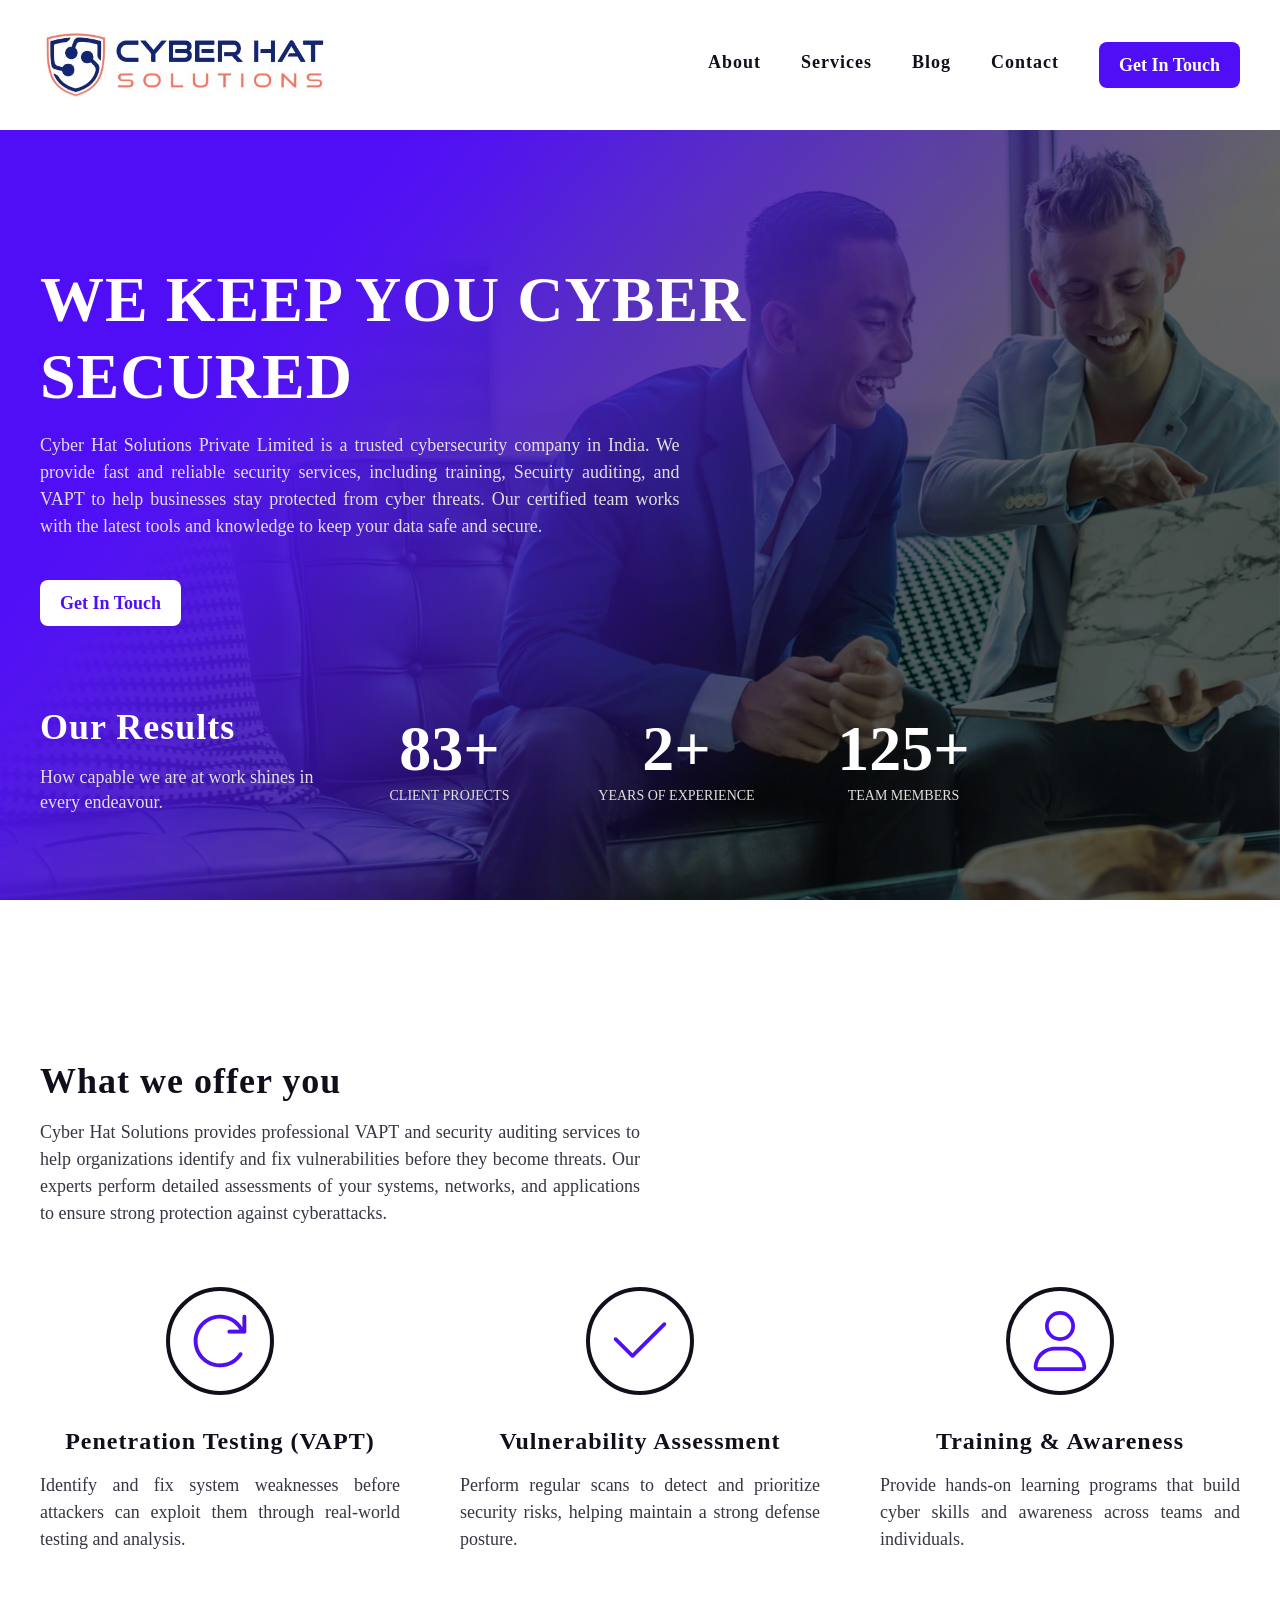
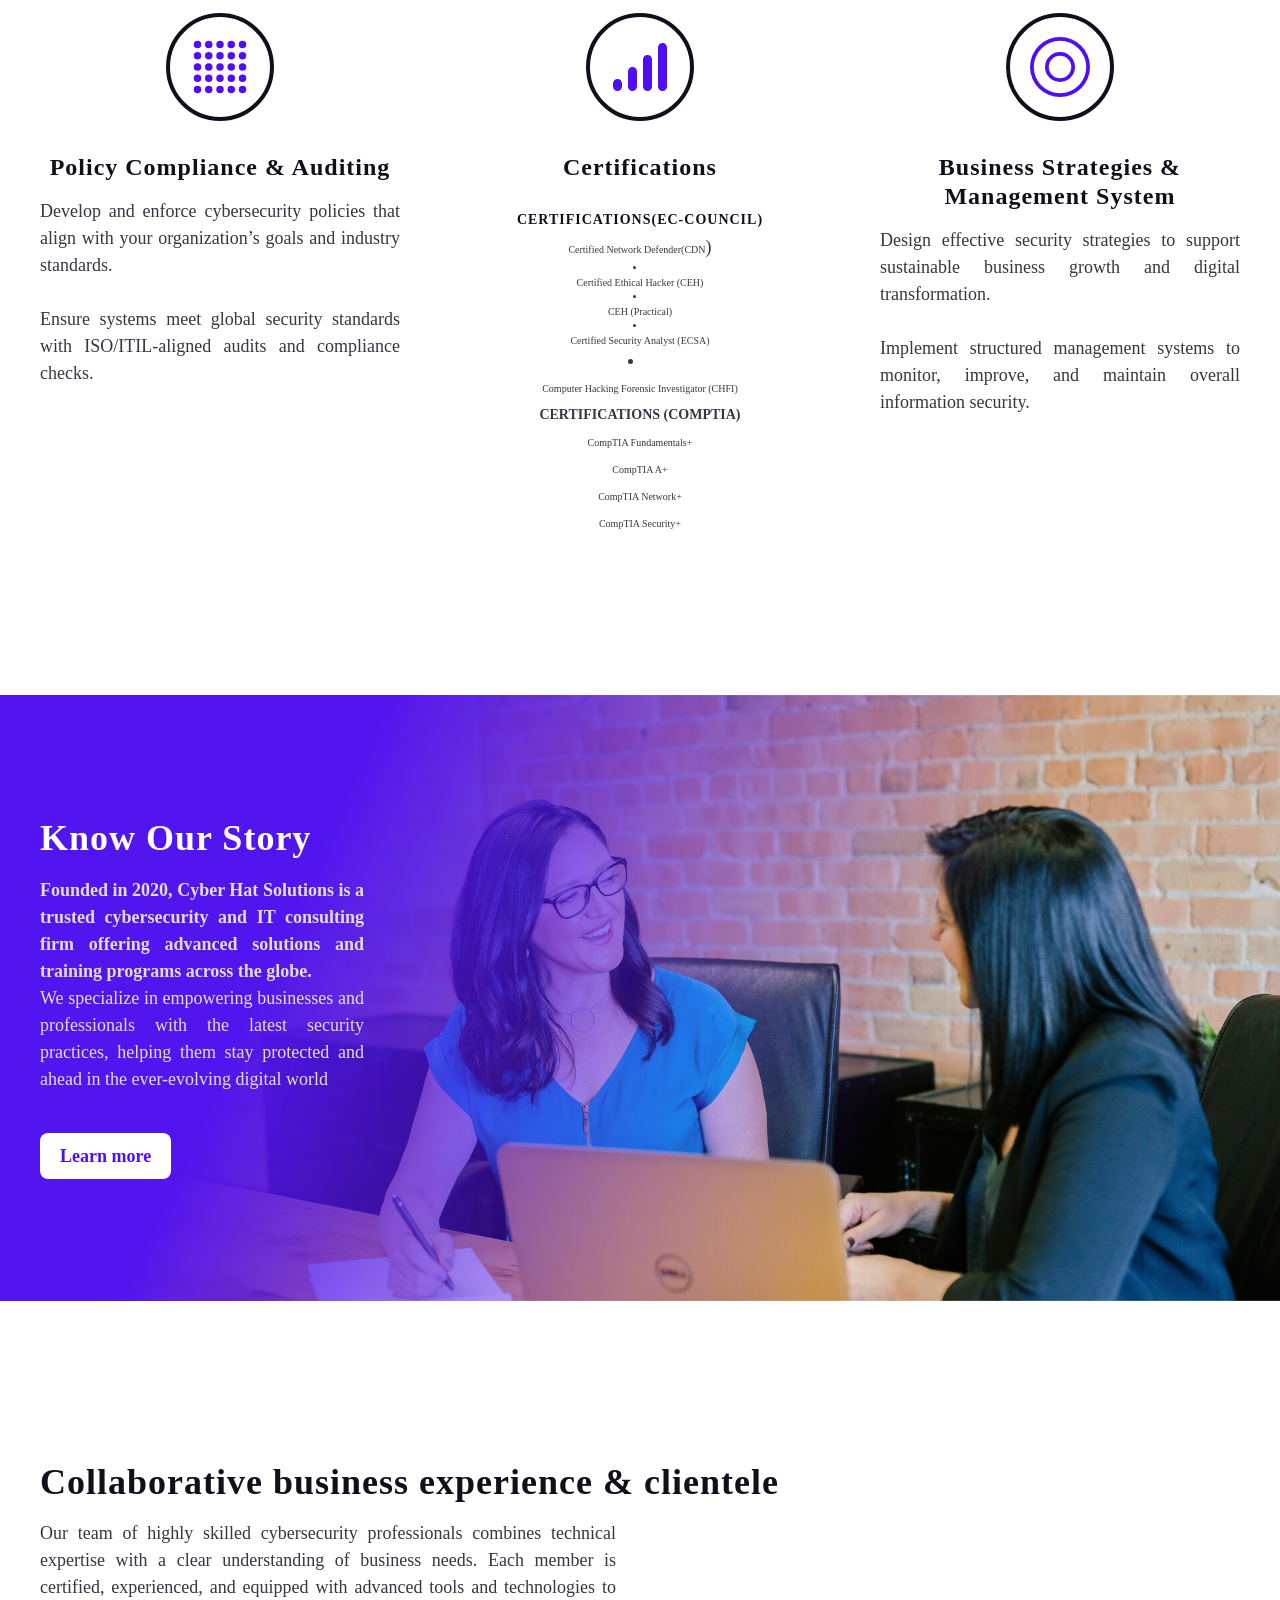
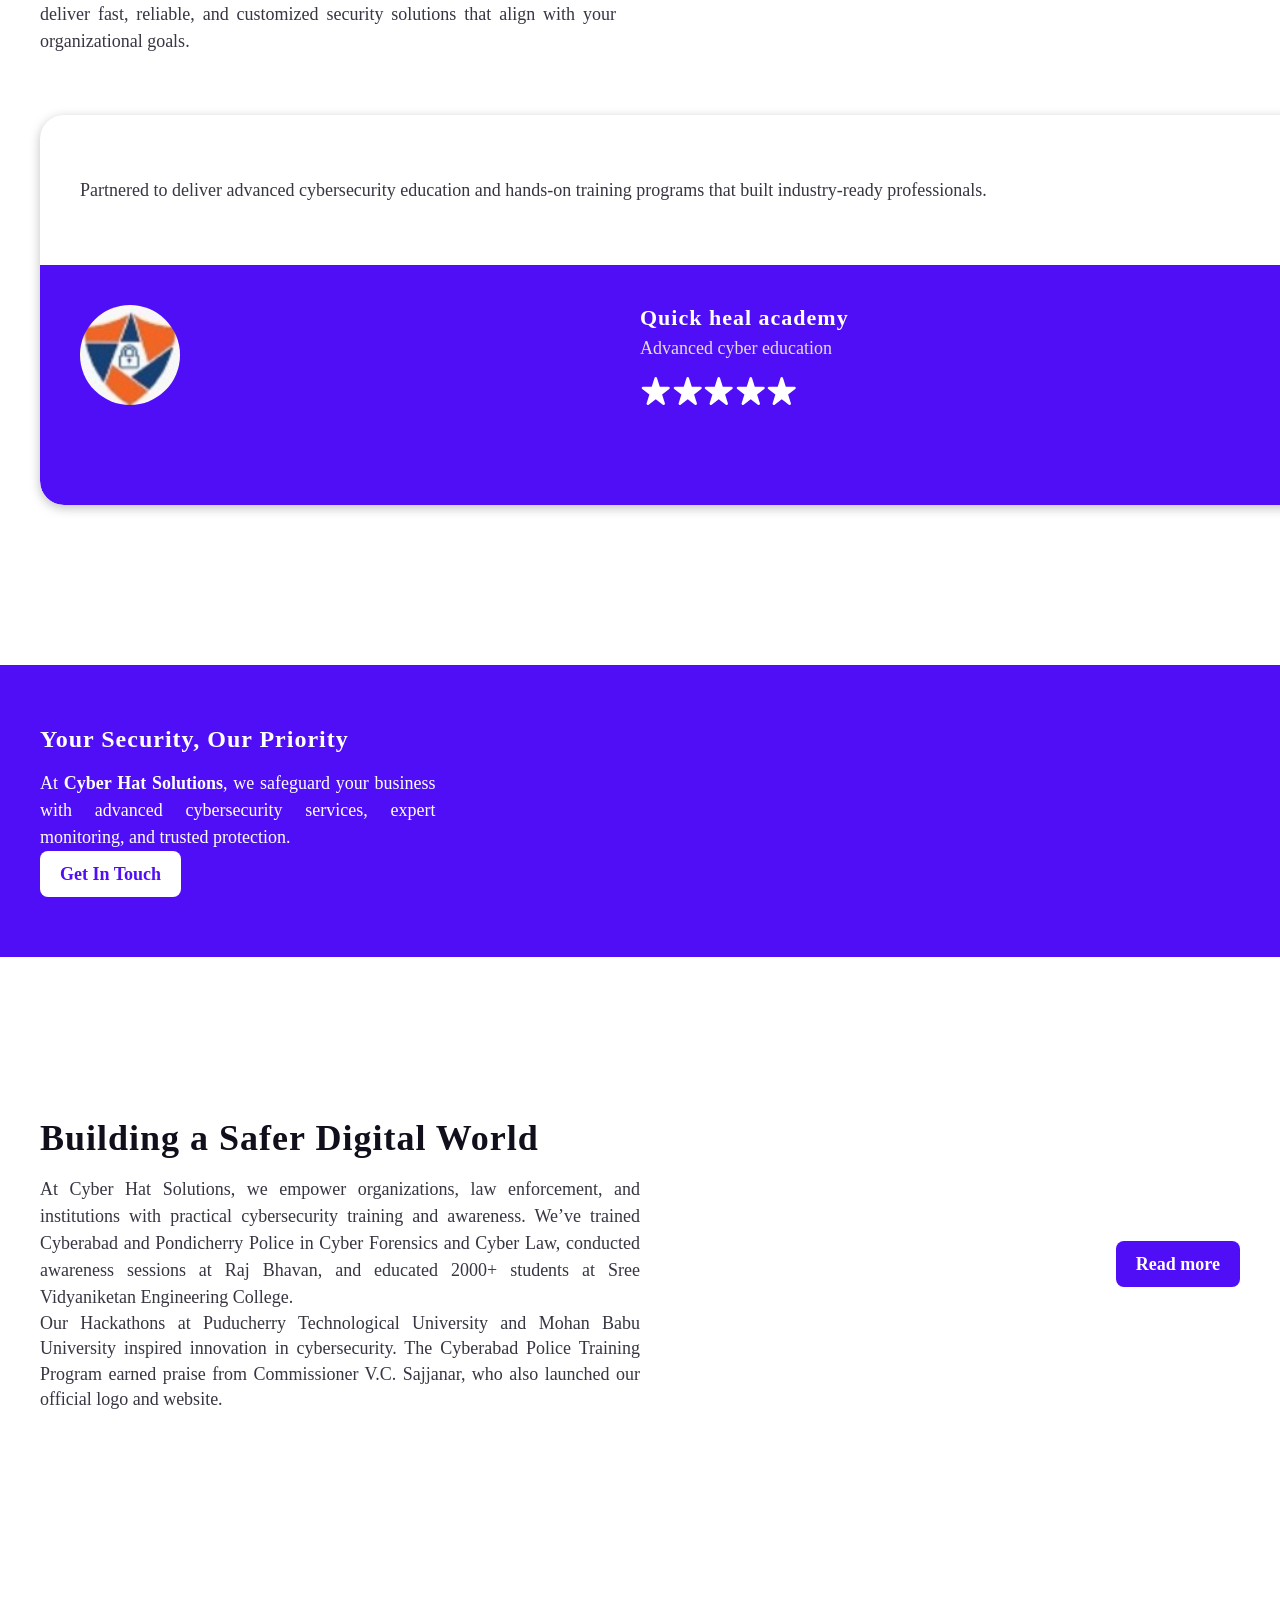
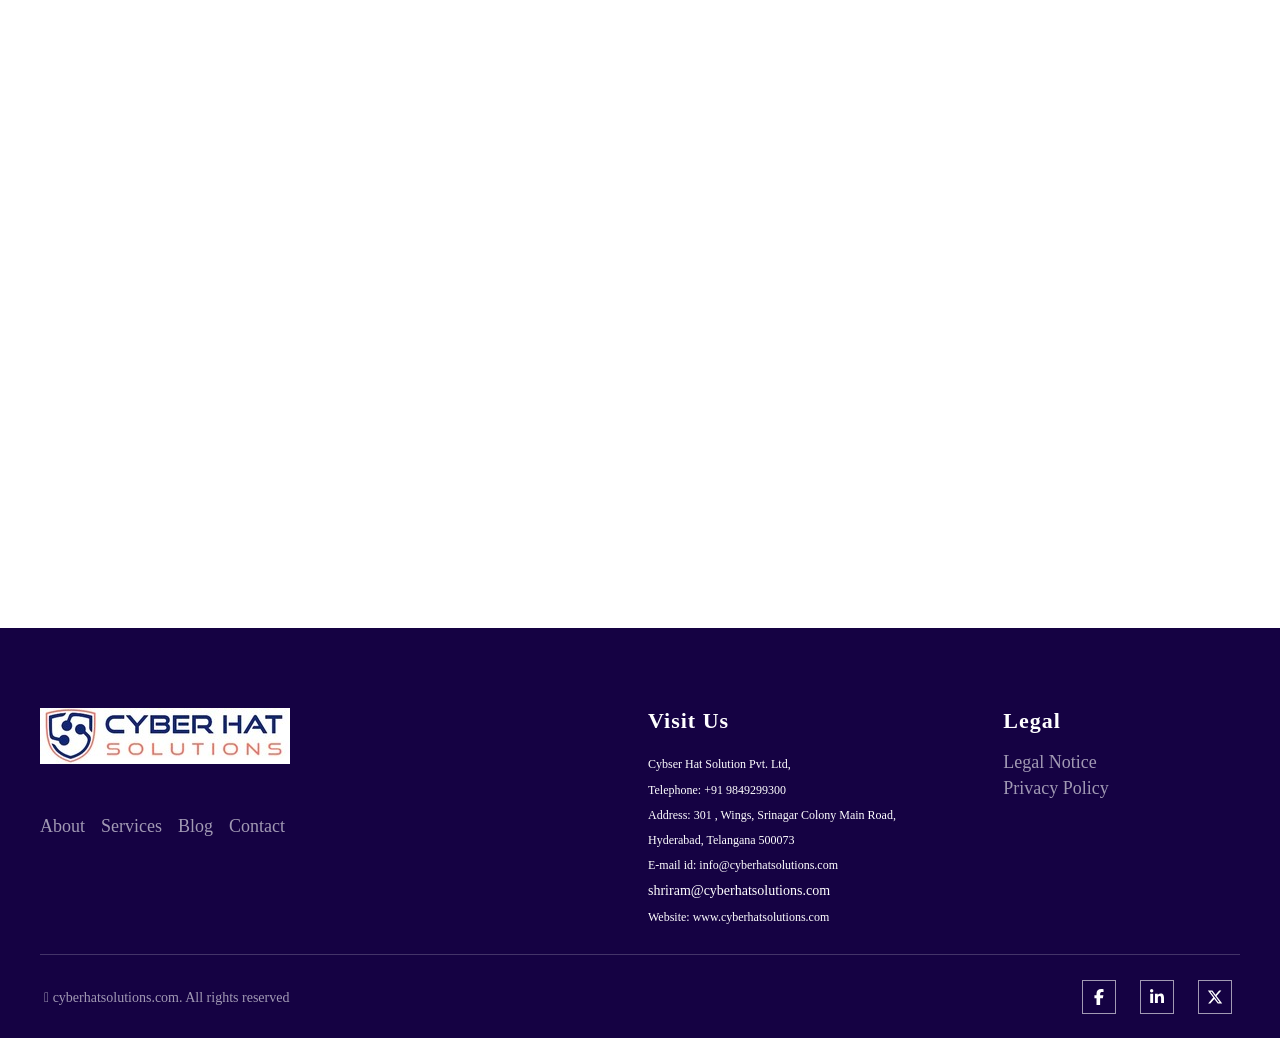
==== index.html @ fa9ef655 "initial commit" ====
<!DOCTYPE html><html lang="en"><head><title>cyberhatsolutions.com</title><meta http-equiv="Content-Type" content="text/html; charset=utf-8" /><meta name="keywords" content="Consulting, IT Consulting, Business Consulting, cyberhatsolutions.com, New York" /><meta name="description" content="cyberhatsolutions.com" /><meta property="og:description" content="cyberhatsolutions.com" /><meta name="icbm" content="40.7038704,-74.0138541" /><meta name="geo.position" content="40.7038704;-74.0138541" /><meta name="geo.placename" content="New York" /><meta property="og:title" content="cyberhatsolutions.com" /><meta property="og:type" content="website" /><meta property="og:locale" content="en" /><meta property="og:url" content="https://cyberhatsolutions.com" /><meta name="viewport" content="width=device-width, initial-scale=1" /><link rel="icon" href="data:," /><link rel="preconnect" href="" /><link rel="stylesheet" type="text/css" media="screen" href="/webcard/static/app.min.1765894245.css"/><link rel="stylesheet" type="text/css" media="screen" href="/css/custom.251215025327.css" id="customcss"/><link rel="canonical" href="https://cyberhatsolutions.com"/><script>if (!webcard) var webcard={};webcard.id=2287201;webcard.moduleId=19885705;webcard.culture="en";webcard.type=2;webcard.isEdit=false;webcard.isPreview=true;webcard.isMobile=/Android|webOS|iPhone|iPad|iPod|BlackBerry/i.test(navigator.userAgent);webcard.isTouch='ontouchstart' in window || navigator.msMaxTouchPoints > 0;webcard.googleMapsEmbedApiKey='AIzaSyDoOLq_ts27g3vEog9sGYB0GJSyWBDK9gs';webcard.googleMapsApiKey='';webcard.apiHost=location.host + '/api.php';var extraPath='';</script><link rel="preload" as="style" href="/g/fonts.css?family=Montserrat:regular,700,500&amp;subset=latin&amp;display=swap" /><link rel="stylesheet" media="print" onload="this.media='all'" href="/g/fonts.css?family=Montserrat:regular,700,500&amp;subset=latin&amp;display=swap" /><style>figure{margin:0}#ed-1175720380 .background-image-holder { background-position: center center; } @media screen and (max-width: 975px) {  #ed-1175720380 > .background-image-holder:not(.ed-lazyload) { background-image: url("/images/976/11487952/image.jpg") !important; }} @media screen and (max-width: 975px) {  #ed-1175720380 .background-image-holder { background-position: 80% 50%; }} @media screen and (max-width: 975px) {  #null > .background-image-holder:not(.ed-lazyload) { background-image: url("/images/976/11487952/image.jpg") !important; }} @media screen and (max-width: 575px) {  #null > .background-image-holder:not(.ed-lazyload) { background-image: url("/images/576/11487952/image.jpg") !important; }} @media screen and (max-width: 575px) {  #ed-1175720380 .background-image-holder { background-position: 80% 50%; }} @media screen and (max-width: 575px) {  #ed-1175720380 > .background-image-holder:not(.ed-lazyload) { background-image: url("/images/576/11487952/image.jpg") !important; }} #ed-1175720365 { flex-grow: 1; flex-basis: auto; } #ed-1175720365 > .inner { place-content: center flex-end; align-items: center; } @media screen and (max-width: 975px) {  #ed-1175720365 > .inner { justify-content: flex-end; }} #ed-1197444348 { flex-basis: auto; } #ed-1197444348 img { width: 292px; } @media screen and (max-width: 975px) {  #ed-1197444348 img { width: 240px; }} @media screen and (max-width: 575px) {  #ed-1197444348 img { width: 190px; }} #ed-1175720371 { flex-basis: auto; flex-grow: 1; } @media screen and (max-width: 975px) {  #ed-1175720371 { flex-grow: 0; }} #ed-1175720374 { flex-basis: 40px; } #ed-1175720374 .space { height: 50px; } @media screen and (max-width: 975px) {  #ed-1175720374 { order: 4; }} #ed-1175720377 { flex-basis: auto; } @media screen and (max-width: 975px) {  #ed-1175720377 a.button { padding: 0.5rem; }} @media screen and (max-width: 575px) {  #ed-1175720377 { flex-basis: 100%; }} #ed-1175720359 > .inner { align-items: center; justify-content: space-between; } #ed-1175720392 .space { height: 16px; } #ed-1175720395 { flex-basis: 82%; } @media screen and (max-width: 575px) {  #ed-1175720395 { flex-basis: 100%; }} #ed-1175720398 .space { height: 40px; } #ed-1175720386 { flex-basis: 65%; } @media screen and (max-width: 975px) {  #ed-1175720386 { flex-basis: 90%; }} @media screen and (max-width: 575px) {  #ed-1175720386 { flex-basis: 100%; }} #ed-1175720404 .space { height: 80px; } @media screen and (max-width: 975px) {  #ed-1175720404 .space { height: 150px; }} #ed-1175720413 .space { height: 16px; } #ed-1175720407 { flex-basis: 25%; } @media screen and (max-width: 975px) {  #ed-1175720407 { flex-basis: 40%; }} @media screen and (max-width: 575px) {  #ed-1175720407 { flex-basis: 80%; }} #ed-1175720419 { flex-basis: 75%; } @media screen and (max-width: 975px) {  #ed-1175720419 { flex-basis: 100%; }} #ed-1175720383 > .inner { padding: 8.25rem 1.5rem 0rem; align-items: center; flex-direction: row; } @media screen and (max-width: 975px) {  #ed-1175720383 > .inner { padding: 2rem 1.5rem 0rem; }} @media screen and (max-width: 575px) {  #ed-1175720383 > .inner { padding: 0rem 1.5rem; }} #ed-1175720356 { min-height: 100vh; } #ed-1175720356 > .inner { padding: 0rem 0rem 4rem; } @media screen and (max-width: 975px) {  #ed-1175720356 { min-height: 85vh; }} @media screen and (max-width: 975px) {  #ed-1175720356 > .inner { padding: 0rem 0rem 3.75rem; }} @media screen and (max-width: 575px) {  #ed-1175720356 > .inner { padding: 0rem 0rem 2.5rem; }} @media screen and (max-width: 575px) {  #ed-1175720461 h2 { text-align: center; }} #ed-1175720464 .space { height: 16px; } #ed-1175720467 { flex-basis: 50%; } @media screen and (max-width: 975px) {  #ed-1175720467 { flex-basis: 70%; }} @media screen and (max-width: 575px) {  #ed-1175720467 { flex-basis: 95%; }} #ed-1175720470 { flex-basis: 50%; } @media screen and (max-width: 975px) {  #ed-1175720470 { flex-basis: 70%; }} @media screen and (max-width: 575px) {  #ed-1175720470 { flex-basis: 90%; }} #ed-1175720473 .space { height: 60px; } @media screen and (max-width: 975px) {  #ed-1175720473 .space { height: 40px; }} #ed-1175720482 { text-align: center; opacity: 1; } #ed-1175720488 .space { height: 32px; } #ed-1175720494 .space { height: 16px; } #ed-1175720479 > .inner { place-content: flex-start center; align-items: stretch; } #ed-1175720503 { text-align: center; } #ed-1175720509 .space { height: 32px; } #ed-1175720515 .space { height: 16px; } #ed-1175720500 > .inner { place-content: flex-start center; align-items: stretch; } #ed-1175720524 { text-align: center; } #ed-1175720530 .space { height: 32px; } #ed-1175720536 .space { height: 16px; } #ed-1175720521 > .inner { place-content: flex-start center; align-items: stretch; } #ed-1175720545 { text-align: center; } #ed-1175720551 .space { height: 32px; } #ed-1175720557 .space { height: 16px; } #ed-1175720542 > .inner { place-content: flex-start center; align-items: stretch; } #ed-1175720566 { text-align: center; } #ed-1175720572 .space { height: 32px; } #ed-1175720578 .space { height: 16px; } #ed-1175720563 > .inner { place-content: flex-start center; align-items: stretch; } #ed-1175720587 { text-align: center; } #ed-1175720593 .space { height: 32px; } #ed-1175720599 .space { height: 16px; } #ed-1175720584 > .inner { place-content: flex-start center; align-items: stretch; } #ed-1175720458 > .inner { padding: 10rem 1.5rem; } @media screen and (max-width: 975px) {  #ed-1175720458 > .inner { padding: 7.5rem 1.5rem; }} @media screen and (max-width: 575px) {  #ed-1175720458 > .inner { justify-content: center; padding: 5rem 1.5rem; }} #ed-1175720608 .background-image-holder { background-position: center center; } @media screen and (max-width: 975px) {  #ed-1175720608 > .background-image-holder:not(.ed-lazyload) { background-image: url("/images/976/11491871/amy-hirschi-JaoVGh5aJ3E-unsplash.jpg") !important; }} @media screen and (max-width: 975px) {  #ed-1175720608 .background-image-holder { background-position: center center; }} @media screen and (max-width: 575px) {  #ed-1175720608 .background-image-holder { background-position: left center; }} @media screen and (max-width: 575px) {  #ed-1175720608 > .background-image-holder:not(.ed-lazyload) { background-image: url("/images/576/11491871/amy-hirschi-JaoVGh5aJ3E-unsplash.jpg") !important; }} #ed-1175720617 .space { height: 16px; }  #ed-1175720623 .space { height: 40px; } #ed-1175720611 { opacity: 1; } #ed-1175720605 > .inner { align-content: center; } #ed-1175720605 { min-height: 606px; } @media screen and (max-width: 975px) {  #ed-1175720605 { min-height: 540px; }} @media screen and (max-width: 575px) {  #ed-1175720605 { min-height: 440px; }} @media screen and (max-width: 575px) {  #ed-1175720632 h2 { text-align: center; }} @media screen and (max-width: 575px) {  #ed-1175720632 { flex-basis: 80%; }} #ed-1175720635 .space { height: 16px; } #ed-1175720638 { flex-basis: 48%; } @media screen and (max-width: 975px) {  #ed-1175720638 { flex-basis: 50%; }} @media screen and (max-width: 575px) {  #ed-1175720638 { flex-basis: 100%; }} #ed-1175720641 { flex-basis: 48%; } @media screen and (max-width: 975px) {  #ed-1175720641 { flex-basis: 50%; }} @media screen and (max-width: 575px) {  #ed-1175720641 { flex-basis: 100%; }} #ed-1175720743 { min-height: 150px; } #ed-1175720743 > .inner { padding: 2.5rem; align-content: center; } @media screen and (max-width: 575px) {  #ed-1175720743 { min-height: 142px; }} @media screen and (max-width: 575px) {  #ed-1175720743 > .inner { padding: 1rem; }} #ed-1175720752 { flex-basis: auto; text-align: left; } #ed-1175720752 img { border-radius: 100%; width: 100px; height: 100px; object-position: left center; } @media screen and (max-width: 575px) {  #ed-1175720752 img { width: 72px; height: 72px; }} #ed-1175720761 .space { height: 4px; } #ed-1175720767 .space { height: 16px; } #ed-1175720770 { flex-basis: auto; } #ed-1175720770 svg { width: auto; height: 28px; } #ed-1175720773 { flex-basis: auto; } #ed-1175720773 svg { width: auto; height: 28px; } #ed-1175720776 { flex-basis: auto; } #ed-1175720776 svg { width: auto; height: 28px; } #ed-1175720779 { flex-basis: auto; } #ed-1175720779 svg { width: auto; height: 28px; } #ed-1175720782 { flex-basis: auto; } #ed-1175720782 svg { width: auto; height: 28px; } #ed-1175720755 { flex-basis: 65%; } @media screen and (max-width: 975px) {  #ed-1175720755 { flex-basis: 70%; }} #ed-1175720749 > .inner { padding: 2.5rem; justify-content: space-between; flex-direction: row; align-items: flex-start; } #ed-1175720749 { border-radius: 0px 0px 24px 24px; min-height: 240px; } @media screen and (max-width: 975px) {  #ed-1175720749 { min-height: 240px; }} @media screen and (max-width: 575px) {  #ed-1175720749 { min-height: 142px; }} @media screen and (max-width: 575px) {  #ed-1175720749 > .inner { padding: 1rem; }} #ed-1175720740 { border-radius: 24px; box-shadow: rgba(0, 0, 0, 0.25) 0px 3px 11px 0px; } #ed-1197074461 { min-height: 150px; } #ed-1197074461 > .inner { padding: 2.5rem; align-content: center; } @media screen and (max-width: 575px) {  #ed-1197074461 { min-height: 142px; }} @media screen and (max-width: 575px) {  #ed-1197074461 > .inner { padding: 1rem; }} #ed-1197074470 { flex-basis: auto; text-align: left; } #ed-1197074470 img { border-radius: 100%; width: 160px; object-position: left center; } @media screen and (max-width: 575px) {  #ed-1197074470 img { width: 72px; }} #ed-1197074479 .space { height: 4px; } #ed-1197074485 .space { height: 16px; } #ed-1197074488 { flex-basis: auto; } #ed-1197074488 svg { width: auto; height: 28px; } #ed-1197074491 { flex-basis: auto; } #ed-1197074491 svg { width: auto; height: 28px; } #ed-1197074494 { flex-basis: auto; } #ed-1197074494 svg { width: auto; height: 28px; } #ed-1197074497 { flex-basis: auto; } #ed-1197074497 svg { width: auto; height: 28px; } #ed-1197074500 { flex-basis: auto; } #ed-1197074500 svg { width: auto; height: 28px; } #ed-1197074473 { flex-basis: 65%; } @media screen and (max-width: 975px) {  #ed-1197074473 { flex-basis: 70%; }} #ed-1197074467 > .inner { padding: 2.5rem; justify-content: flex-start; flex-direction: column; } #ed-1197074467 { border-radius: 0px 0px 24px 24px; min-height: 240px; } @media screen and (max-width: 975px) {  #ed-1197074467 { min-height: 240px; }} @media screen and (max-width: 575px) {  #ed-1197074467 { min-height: 142px; }} @media screen and (max-width: 575px) {  #ed-1197074467 > .inner { padding: 1rem; }} #ed-1197074458 { border-radius: 24px; box-shadow: rgba(0, 0, 0, 0.25) 0px 3px 11px 0px; } #ed-1197074506 { min-height: 150px; } #ed-1197074506 > .inner { padding: 2.5rem; align-content: center; } @media screen and (max-width: 575px) {  #ed-1197074506 { min-height: 142px; }} @media screen and (max-width: 575px) {  #ed-1197074506 > .inner { padding: 1rem; }} #ed-1197074515 { flex-basis: auto; text-align: left; } #ed-1197074515 img { border-radius: 100%; width: 110px; height: 90px; object-position: left center; } @media screen and (max-width: 575px) {  #ed-1197074515 img { width: 72px; height: 72px; }} #ed-1197074524 .space { height: 4px; } #ed-1197074530 .space { height: 16px; } #ed-1197074533 { flex-basis: auto; } #ed-1197074533 svg { width: auto; height: 28px; } #ed-1197074536 { flex-basis: auto; } #ed-1197074536 svg { width: auto; height: 28px; } #ed-1197074539 { flex-basis: auto; } #ed-1197074539 svg { width: auto; height: 28px; } #ed-1197074542 { flex-basis: auto; } #ed-1197074542 svg { width: auto; height: 28px; } #ed-1197074545 { flex-basis: auto; } #ed-1197074545 svg { width: auto; height: 28px; } #ed-1197074518 { flex-basis: 65%; } @media screen and (max-width: 975px) {  #ed-1197074518 { flex-basis: 70%; }} #ed-1197074512 > .inner { padding: 2.5rem; justify-content: space-between; flex-direction: row; align-items: flex-start; } #ed-1197074512 { border-radius: 0px 0px 24px 24px; min-height: 240px; } @media screen and (max-width: 975px) {  #ed-1197074512 { min-height: 240px; }} @media screen and (max-width: 575px) {  #ed-1197074512 { min-height: 142px; }} @media screen and (max-width: 575px) {  #ed-1197074512 > .inner { padding: 1rem; }} #ed-1197074503 { border-radius: 24px; box-shadow: rgba(0, 0, 0, 0.25) 0px 3px 11px 0px; } #ed-1197057197 { min-height: 150px; } #ed-1197057197 > .inner { padding: 2.5rem; align-content: center; } @media screen and (max-width: 575px) {  #ed-1197057197 { min-height: 142px; }} @media screen and (max-width: 575px) {  #ed-1197057197 > .inner { padding: 1rem; }} #ed-1197057206 { flex-basis: auto; text-align: left; } #ed-1197057206 img { border-radius: 100%; width: 100px; height: 100px; object-position: left center; } @media screen and (max-width: 575px) {  #ed-1197057206 img { width: 72px; height: 72px; }} #ed-1197057215 .space { height: 4px; } #ed-1197057221 .space { height: 16px; } #ed-1197057224 { flex-basis: auto; } #ed-1197057224 svg { width: auto; height: 28px; } #ed-1197057227 { flex-basis: auto; } #ed-1197057227 svg { width: auto; height: 28px; } #ed-1197057230 { flex-basis: auto; } #ed-1197057230 svg { width: auto; height: 28px; } #ed-1197057233 { flex-basis: auto; } #ed-1197057233 svg { width: auto; height: 28px; } #ed-1197057236 { flex-basis: auto; } #ed-1197057236 svg { width: auto; height: 28px; } #ed-1197057209 { flex-basis: 65%; } @media screen and (max-width: 975px) {  #ed-1197057209 { flex-basis: 70%; }} #ed-1197057203 > .inner { padding: 2.5rem; justify-content: space-between; flex-direction: row; align-items: flex-start; } #ed-1197057203 { border-radius: 0px 0px 24px 24px; min-height: 240px; } @media screen and (max-width: 975px) {  #ed-1197057203 { min-height: 240px; }} @media screen and (max-width: 575px) {  #ed-1197057203 { min-height: 142px; }} @media screen and (max-width: 575px) {  #ed-1197057203 > .inner { padding: 1rem; }} #ed-1197057194 { border-radius: 24px; box-shadow: rgba(0, 0, 0, 0.25) 0px 3px 11px 0px; } #ed-1187075446 { min-height: 240px; } #ed-1187075446 > .inner { padding: 2.5rem; align-content: center; } @media screen and (max-width: 575px) {  #ed-1187075446 { min-height: 142px; }} @media screen and (max-width: 575px) {  #ed-1187075446 > .inner { padding: 1rem; }} #ed-1187075455 { flex-basis: auto; text-align: left; } #ed-1187075455 img { border-radius: 100%; width: 100px; height: 100px; object-position: left center; } @media screen and (max-width: 575px) {  #ed-1187075455 img { width: 72px; height: 72px; }} #ed-1187075464 .space { height: 4px; } #ed-1187075470 .space { height: 16px; } #ed-1187075473 { flex-basis: auto; } #ed-1187075473 svg { width: auto; height: 28px; } #ed-1187075476 { flex-basis: auto; } #ed-1187075476 svg { width: auto; height: 28px; } #ed-1187075479 { flex-basis: auto; } #ed-1187075479 svg { width: auto; height: 28px; } #ed-1187075482 { flex-basis: auto; } #ed-1187075482 svg { width: auto; height: 28px; } #ed-1187075485 { flex-basis: auto; } #ed-1187075485 svg { width: auto; height: 28px; } #ed-1187075458 { flex-basis: 65%; } @media screen and (max-width: 975px) {  #ed-1187075458 { flex-basis: 70%; }} #ed-1187075452 > .inner { padding: 2.5rem; place-content: center space-between; align-items: flex-start; flex-direction: row; } #ed-1187075452 { border-radius: 0px 0px 24px 24px; min-height: 200px; } @media screen and (max-width: 975px) {  #ed-1187075452 { min-height: 240px; }} @media screen and (max-width: 575px) {  #ed-1187075452 { min-height: 142px; }} @media screen and (max-width: 575px) {  #ed-1187075452 > .inner { padding: 1rem; }} #ed-1187075443 { border-radius: 24px; box-shadow: rgba(0, 0, 0, 0.25) 0px 3px 11px 0px; } #ed-1175720698 { min-height: 240px; } #ed-1175720698 > .inner { padding: 2.5rem; align-content: center; } @media screen and (max-width: 575px) {  #ed-1175720698 { min-height: 142px; }} @media screen and (max-width: 575px) {  #ed-1175720698 > .inner { padding: 1rem; }} #ed-1175720707 { flex-basis: auto; text-align: center; } #ed-1175720707 img { border-radius: 100%; width: 100px; height: 100px; } @media screen and (max-width: 575px) {  #ed-1175720707 img { width: 72px; height: 72px; }} #ed-1175720716 .space { height: 4px; } #ed-1175720722 .space { height: 16px; } #ed-1175720725 { flex-basis: auto; } #ed-1175720725 svg { width: auto; height: 28px; } #ed-1175720728 { flex-basis: auto; } #ed-1175720728 svg { width: auto; height: 28px; } #ed-1175720731 { flex-basis: auto; } #ed-1175720731 svg { width: auto; height: 28px; } #ed-1175720734 { flex-basis: auto; } #ed-1175720734 svg { width: auto; height: 28px; } #ed-1175720737 { flex-basis: auto; } #ed-1175720737 svg { width: auto; height: 28px; } #ed-1175720710 { flex-basis: 65%; } @media screen and (max-width: 975px) {  #ed-1175720710 { flex-basis: 70%; }} #ed-1175720704 > .inner { padding: 2.5rem; place-content: center space-between; } #ed-1175720704 { border-radius: 0px 0px 24px 24px; min-height: 240px; } @media screen and (max-width: 975px) {  #ed-1175720704 { min-height: 240px; }} @media screen and (max-width: 575px) {  #ed-1175720704 > .inner { padding: 1rem; }} @media screen and (max-width: 575px) {  #ed-1175720704 { min-height: 142px; }} #ed-1175720695 { border-radius: 24px; box-shadow: rgba(0, 0, 0, 0.25) 0px 3px 11px 0px; } #ed-1175720788 { min-height: 240px; } #ed-1175720788 > .inner { padding: 2.5rem; align-content: center; } @media screen and (max-width: 575px) {  #ed-1175720788 > .inner { padding: 1rem; }} @media screen and (max-width: 575px) {  #ed-1175720788 { min-height: 142px; }} #ed-1175720797 { flex-basis: auto; } #ed-1175720797 img { border-radius: 100%; width: 100px; height: 100px; object-position: center center; } @media screen and (max-width: 575px) {  #ed-1175720797 img { width: 72px; height: 72px; }} #ed-1175720806 .space { height: 4px; } #ed-1175720812 .space { height: 16px; } #ed-1175720815 { flex-basis: auto; } #ed-1175720815 svg { width: auto; height: 28px; } #ed-1175720818 { flex-basis: auto; } #ed-1175720818 svg { width: auto; height: 28px; } #ed-1175720821 { flex-basis: auto; } #ed-1175720821 svg { width: auto; height: 28px; } #ed-1175720824 { flex-basis: auto; } #ed-1175720824 svg { width: auto; height: 28px; } #ed-1175720827 { flex-basis: auto; } #ed-1175720827 svg { width: auto; height: 28px; } #ed-1175720800 { flex-basis: 65%; } @media screen and (max-width: 975px) {  #ed-1175720800 { flex-basis: 70%; }} #ed-1175720794 > .inner { padding: 2.5rem; place-content: center space-between; } #ed-1175720794 { border-radius: 0px 0px 24px 24px; min-height: 240px; } @media screen and (max-width: 975px) {  #ed-1175720794 { min-height: 240px; }} @media screen and (max-width: 575px) {  #ed-1175720794 > .inner { padding: 1rem; }} @media screen and (max-width: 575px) {  #ed-1175720794 { min-height: 142px; }} #ed-1175720785 { border-radius: 24px; box-shadow: rgba(0, 0, 0, 0.25) 0px 3px 11px 0px; } #ed-1175720653 { min-height: 240px; } #ed-1175720653 > .inner { padding: 2.5rem; align-content: center; } @media screen and (max-width: 575px) {  #ed-1175720653 { min-height: 142px; }} @media screen and (max-width: 575px) {  #ed-1175720653 > .inner { padding: 1rem; }} #ed-1175720662 { flex-basis: auto; } #ed-1175720662 img { border-radius: 100%; width: 420px; height: 110px; object-position: center center; } @media screen and (max-width: 575px) {  #ed-1175720662 img { width: 72px; height: 72px; }} #ed-1175720671 .space { height: 4px; } #ed-1175720677 .space { height: 16px; } #ed-1175720680 { flex-basis: auto; } #ed-1175720680 svg { width: auto; height: 28px; } #ed-1175720683 { flex-basis: auto; } #ed-1175720683 svg { width: auto; height: 28px; } #ed-1175720686 { flex-basis: auto; } #ed-1175720686 svg { width: auto; height: 28px; } #ed-1175720689 { flex-basis: auto; } #ed-1175720689 svg { width: auto; height: 28px; } #ed-1175720692 { flex-basis: auto; } #ed-1175720692 svg { width: auto; height: 28px; } #ed-1175720665 { flex-basis: 65%; } @media screen and (max-width: 975px) {  #ed-1175720665 { flex-basis: 70%; }} #ed-1175720659 > .inner { padding: 2.5rem; place-content: center space-between; } #ed-1175720659 { border-radius: 0px 0px 24px 24px; min-height: 240px; } @media screen and (max-width: 975px) {  #ed-1175720659 { min-height: 240px; }} @media screen and (max-width: 575px) {  #ed-1175720659 { min-height: 142px; }} @media screen and (max-width: 575px) {  #ed-1175720659 > .inner { padding: 1rem; }} #ed-1175720650 { border-radius: 24px; box-shadow: rgba(0, 0, 0, 0.25) 0px 3px 11px 0px; } #ed-1175720644 > .inner { flex-direction: row; padding: 3.75rem 0rem 0rem; min-width: 140%; } @media screen and (max-width: 575px) {  #ed-1175720644 > .inner { min-width: 100%; }} #ed-1175720629 > .inner { padding: 10rem 1.5rem; } @media screen and (max-width: 975px) {  #ed-1175720629 > .inner { padding: 7.5rem 1.5rem; }} @media screen and (max-width: 575px) {  #ed-1175720629 > .inner { justify-content: center; padding: 5rem 1.5rem; }} #ed-1175720836 .space { height: 60px; } #ed-1175720839 { flex-basis: 70%; } @media screen and (max-width: 575px) {  #ed-1175720839 h3 { text-align: center; }} @media screen and (max-width: 575px) {  #ed-1175720839 { flex-basis: 85%; }} #ed-1175720842 .space { height: 16px; } #ed-1175720845 { flex-basis: 80%; } @media screen and (max-width: 975px) {  #ed-1175720845 { flex-basis: 95%; }} #ed-1175720848 { flex-basis: 70%; } @media screen and (max-width: 975px) {  #ed-1175720848 { flex-basis: 100%; }} @media screen and (max-width: 575px) {  #ed-1175720848 { flex-basis: 90%; }} @media screen and (max-width: 575px) {  #ed-1175720854 { text-align: center; }} #ed-1175720857 .space { height: 60px; } #ed-1175720833 { opacity: 1; } #ed-1175720833 > .inner { align-items: center; align-content: center; } @media screen and (max-width: 575px) {  #ed-1175720833 > .inner { justify-content: center; }} @media screen and (max-width: 575px) {  #ed-1175720833 { order: 2; }} #ed-1175720830 > .inner { justify-content: space-between; align-items: center; } @media screen and (max-width: 575px) {  #ed-1175720872 h2 { text-align: center; }} @media screen and (max-width: 575px) {  #ed-1175720872 { flex-basis: 70%; }} #ed-1175720875 .space { height: 16px; } @media screen and (max-width: 975px) {  #ed-1175720881 { flex-basis: 90%; }} @media screen and (max-width: 575px) {  #ed-1175720881 { flex-basis: 100%; }} #ed-1175720869 { flex-basis: 50%; } @media screen and (max-width: 975px) {  #ed-1175720869 { flex-basis: 60%; }} @media screen and (max-width: 575px) {  #ed-1175720869 { flex-basis: 100%; }} @media screen and (max-width: 575px) {  #ed-1175720869 > .inner { justify-content: center; }} #ed-1175720884 { flex-basis: auto; } #ed-1175720887 .space { height: 60px; } #ed-1206238595 img { height: 253px; width: 100vw; border-radius: 24px 24px 0px 0px; object-position: center top; } #ed-1206238601 .space { height: 16px; } #ed-1206238604 .space { height: 20px; } #ed-1206238610 { flex-basis: auto; } #ed-1206238592 > .inner { justify-content: space-between; } #ed-1175720926 { flex-basis: auto; } #ed-1175720920 { flex-basis: 100%; } #ed-1175720920 > .inner { justify-content: space-between; } #ed-1175720866 > .inner { align-items: center; justify-content: space-between; padding: 10rem 1.5rem; } @media screen and (max-width: 975px) {  #ed-1175720866 > .inner { padding: 7.5rem 1.5rem; }} @media screen and (max-width: 575px) {  #ed-1175720866 > .inner { justify-content: space-between; padding: 5rem 1.5rem; }} #ed-1175720938 img { width: 250px; } @media screen and (max-width: 975px) {  #ed-1175720938 img { width: 249px; }} #ed-1175720941 .space { height: 50px; } @media screen and (max-width: 975px) {  #ed-1175720941 .space { height: 40px; }} #ed-1175720944 { flex-basis: auto; opacity: 0.6; } #ed-1175720947 .space { height: 40px; } #ed-1175720935 > .inner { justify-content: flex-start; } #ed-1175720959 .space { height: 16px; } #ed-1175720953 { flex-basis: 50%; } @media screen and (max-width: 975px) {  #ed-1175720953 { flex-basis: 50%; }} #ed-1175720971 .space { height: 16px; } #ed-1175720974 { opacity: 0.6; } #ed-1175720965 { flex-basis: 40%; } @media screen and (max-width: 975px) {  #ed-1175720965 { flex-basis: 40%; }} #ed-1175720950 > .inner { justify-content: space-between; } #ed-1175720932 > .inner { place-content: flex-start center; align-items: flex-start; } #ed-1175720977 { opacity: 0.2; } #ed-1175720977 hr { width: 100%; height: 1px; } #ed-1175720986 { opacity: 0.6; } #ed-1175720989 .space { height: 16px; } #ed-1175720983 { flex-basis: auto; } #ed-1175720983 > .inner { align-items: center; align-content: center; padding: 0rem 0rem 0rem 0.25rem; } #ed-1175721001 svg > * { stroke-width: 0px; } #ed-1175721004 svg > * { stroke-width: 0px; } #ed-1175720995 { flex-basis: auto; } @media screen and (max-width: 975px) {  #ed-1175720995 { flex-basis: auto; }} #ed-1175720992 { flex-basis: auto; } #ed-1175720992 > .inner { align-items: center; align-content: center; } @media screen and (max-width: 975px) {  #ed-1175720992 > .inner { max-width: none; justify-content: flex-end; }} @media screen and (max-width: 575px) {  #ed-1175720992 { flex-basis: 100%; }} @media screen and (max-width: 575px) {  #ed-1175720992 > .inner { justify-content: flex-start; padding: 0px; }} #ed-1175720980 > .inner { place-content: center space-between; align-items: center; } #ed-1175720929 > .inner { justify-content: center; padding: 5rem 1.5rem 1.5rem; } @media screen and (max-width: 975px) {  #ed-1175720929 > .inner { padding: 3.75rem 1.5rem 1.5rem; }} @media screen and (max-width: 575px) {  #ed-1175720929 > .inner { padding: 2.5rem 1.5rem 1.5rem; }}</style></head><body class="page-19885705 pagelayout-1 index culture-en"><a href="#main-content" class="wv-link-content button">Skip to main content</a>
<div class="ed-element ed-container full-width banner" id="ed-1175720356"><div class="background"><figure class="ed-element ed-image wv-bg" id="ed-1175720380"><div class="background-image-holder" style="background-image: url(&quot;/images/1920/11487952/image.jpg&quot;);"></div></figure></div><div class="overlay" style="background: linear-gradient(130deg, rgb(80, 14, 247) 25%, rgb(82, 20, 239) 30%, rgba(0, 0, 0, 0.6) 70%);"></div><div class="inner"><div class="ed-element ed-container wv-boxed menu-wrapper wv-overflow_visible preset-menu-v2-consulting" id="ed-1175720359"><div class="inner"><div class="ed-element ed-container mobile-cont wv-overflow_visible" id="ed-1175720365"><div class="inner"><div class="ed-element ed-html menu-trigger" id="ed-1175720368"><div class="menu-trigger-box"><button class="menu-trigger-inner">Menu</button></div></div></div></div><div class="ed-element ed-logo logo" id="ed-1197444348"><a href="/"><img src="/images/0/20730529/WhatsAppImage2025-11-09at18.43.15_46d10521--CYh2ry2LP4OpEM7k98HpA.jpg" alt="cyberhatsolutions.com"></a></div><nav class="ed-element ed-menu" id="ed-1175720371"><ul class="menu-level-0"><li class=""><a class="" id="menu-item-19885708" href="/about">About</a></li><li class="first"><a class="first" id="menu-item-19885711" href="/services">Services</a></li><li class=""><a class="" id="menu-item-19885714" href="/blog">Blog</a></li><li class=""><a class="" id="menu-item-19885717" href="/contact">Contact</a></li></ul></nav><div class="ed-element ed-spacer hide-md hide-sm" id="ed-1175720374"><div class="space"></div></div><div class="ed-element ed-button custom-theme hide-md hide-sm" id="ed-1175720377"><a href="/contact" class="button center button-variant-secondary" title="Contact us">Get In Touch</a></div></div></div><div class="ed-element ed-container wv-boxed" id="ed-1175720383"><div class="inner"><div class="ed-element ed-container" id="ed-1175720386"><div class="inner"><div class="ed-element ed-headline custom-theme" id="ed-1175720389"><h1><span class="color-background">WE KEEP YOU CYBER SECURED</span></h1></div><div class="ed-element ed-spacer" id="ed-1175720392"><div class="space"></div></div><div class="ed-element ed-text custom-theme" id="ed-1175720395"><p style="line-height: 1.5; text-align: justify;"><span class="color-user-2">Cyber Hat Solutions Private Limited is a trusted cybersecurity company in India. We provide fast and reliable security services, including training, Secuirty auditing, and VAPT to help businesses stay protected from cyber threats. Our certified team works with the latest tools and knowledge to keep your data safe and secure.</span></p></div><div class="ed-element ed-spacer" id="ed-1175720398"><div class="space"></div></div><div class="ed-element ed-button custom-theme" id="ed-1175720401"><a href="tel:15132642969" class="button center">Get In Touch</a></div></div></div><div class="ed-element ed-spacer" id="ed-1175720404"><div class="space"></div></div><div class="ed-element ed-container" id="ed-1175720407"><div class="inner"><div class="ed-element ed-headline custom-theme" id="ed-1175720410"><h2><span class="color-background">Our Results</span></h2></div><div class="ed-element ed-spacer" id="ed-1175720413"><div class="space"></div></div><div class="ed-element ed-text custom-theme" id="ed-1175720416"><p><span class="color-user-2">How capable we are at work shines in every endeavour.</span></p></div></div></div><div class="ed-element ed-container wv-boxed wv-spacer preset-counter-v2-consulting" id="ed-1175720419"><div class="inner"><div class="ed-element ed-container counter-box wv-overflow_visible" id="ed-1175720422"><div class="inner"><div class="ed-element ed-html counter-content" id="ed-1175720425"><span data-count="200">200</span><span class="medium">+</span></div><div class="ed-element ed-text counter-caption custom-theme" id="ed-1175720428"><p style="text-align: center;">Client Projects</p></div></div></div><div class="ed-element ed-container counter-box wv-overflow_visible" id="ed-1175720431"><div class="inner"><div class="ed-element ed-html counter-content" id="ed-1175720434"><span data-count="5">5</span><span class="medium">+</span></div><div class="ed-element ed-text small counter-caption custom-theme" id="ed-1175720437"><p style="text-align: center;">Years of Experience</p></div></div></div><div class="ed-element ed-container counter-box wv-overflow_visible" id="ed-1175720440"><div class="inner"><div class="ed-element ed-html counter-content" id="ed-1175720443"><span data-count="300">300</span><span class="medium">+</span></div><div class="ed-element ed-text counter-caption custom-theme" id="ed-1175720446"><p style="text-align: center;">Team Members</p></div></div></div></div></div></div></div></div></div><div class="ed-element ed-container wv-boxed" id="ed-1175720458"><div class="inner"><div class="ed-element ed-headline custom-theme" id="ed-1175720461"><h2>What we offer you</h2></div><div class="ed-element ed-spacer" id="ed-1175720464"><div class="space"></div></div><div class="ed-element ed-text custom-theme hide-sm" id="ed-1175720467"><p style="text-align: justify; line-height: 1.5;"><span style="font-family: Times New Roman,Times,serif,-webkit-standard;">Cyber Hat Solutions provides professional VAPT and security auditing services to help organizations identify and fix vulnerabilities before they become threats. Our experts perform detailed assessments of your systems, networks, and applications to ensure strong protection against cyberattacks.</span> </p></div><div class="ed-element ed-text custom-theme hide-lg hide-md" id="ed-1175720470"><p style="text-align: justify; line-height: 1.5;">We focus on delivering clear, actionable insights to keep your business secure and compliant.</p></div><div class="ed-element ed-spacer" id="ed-1175720473"><div class="space"></div></div><div class="ed-element ed-container wv-boxed wv-spacer wv-overflow_hidden preset-boxes-v3-consulting" id="ed-1175720476"><div class="inner"><div class="ed-element ed-container boxes-box wv-overflow_visible" id="ed-1175720479"><div class="inner"><figure class="ed-element ed-icon boxes-icon animation-initial" style="transform-origin: 50% 50% 0px; opacity: 1;" id="ed-1175720482" data-animation="{&quot;type&quot;:&quot;shrink&quot;,&quot;initial&quot;:&quot;hide&quot;,&quot;keepHeight&quot;:true,&quot;duration&quot;:&quot;2s&quot;,&quot;delay&quot;:&quot;0s&quot;,&quot;overlay&quot;:{&quot;width&quot;:&quot;auto&quot;},&quot;trigger&quot;:&quot;scroll&quot;,&quot;group&quot;:{&quot;name&quot;:&quot;&quot;,&quot;behavior&quot;:{&quot;show&quot;:&quot;&quot;,&quot;hide&quot;:&quot;&quot;}}}"><svg xmlns="http://www.w3.org/2000/svg" viewBox="0 0 512 512" data-icon="fa-light-arrow-rotate-right" preserveAspectRatio="xMidYMid" style="overflow: hidden;"><path d="M464 192c8.8 0 16 -7.2 16 -16V48c0 -8.8 -7.2 -16 -16 -16s-16 7.2 -16 16v92.6C408.8 75.5 337.5 32 256 32C132.3 32 32 132.3 32 256s100.3 224 224 224c79.9 0 150 -41.8 189.7 -104.8c6.6 -10.4 -1.4 -23.2 -13.7 -23.2c-6 0 -11.4 3.2 -14.7 8.2C383.1 413 323.6 448 256 448C150 448 64 362 64 256S150 64 256 64c71.1 0 133.1 38.6 166.3 96H336c-8.8 0 -16 7.2 -16 16s7.2 16 16 16H464z" class="stroke-primary"></path></svg></figure><div class="ed-element ed-container boxes-box-inner" id="ed-1175720485"><div class="inner"><div class="ed-element ed-spacer" id="ed-1175720488"><div class="space"></div></div><div class="ed-element ed-headline custom-theme" id="ed-1175720491"><h3>Penetration Testing (VAPT)</h3></div><div class="ed-element ed-spacer" id="ed-1175720494"><div class="space"></div></div><div class="ed-element ed-text custom-theme" id="ed-1175720497"><p style="text-align: justify; line-height: 1.5;"><span style="font-family: Times New Roman,Times,serif,-webkit-standard;">Identify and fix system weaknesses before attackers can exploit them through real-world testing and analysis.</span></p></div></div></div></div></div><div class="ed-element ed-container boxes-box wv-overflow_visible" id="ed-1175720500"><div class="inner"><figure class="ed-element ed-icon boxes-icon animation-initial" style="opacity: 1; transform-origin: 50% 50% 0px;" id="ed-1175720503" data-animation="{&quot;type&quot;:&quot;shrink&quot;,&quot;initial&quot;:&quot;hide&quot;,&quot;keepHeight&quot;:true,&quot;duration&quot;:&quot;2s&quot;,&quot;delay&quot;:&quot;0.1s&quot;,&quot;overlay&quot;:{&quot;width&quot;:&quot;auto&quot;},&quot;trigger&quot;:&quot;scroll&quot;,&quot;group&quot;:{&quot;name&quot;:&quot;&quot;,&quot;behavior&quot;:{&quot;show&quot;:&quot;&quot;,&quot;hide&quot;:&quot;&quot;}}}"><svg xmlns="http://www.w3.org/2000/svg" viewBox="0 0 448 512" data-icon="fa-light-check" preserveAspectRatio="xMidYMid" style="overflow: hidden;"><path d="M443.3 100.7c6.2 6.2 6.2 16.4 0 22.6l-272 272c-6.2 6.2 -16.4 6.2 -22.6 0l-144 -144c-6.2 -6.2 -6.2 -16.4 0 -22.6s16.4 -6.2 22.6 0L160 361.4 420.7 100.7c6.2 -6.2 16.4 -6.2 22.6 0z"></path></svg></figure><div class="ed-element ed-container boxes-box-inner" id="ed-1175720506"><div class="inner"><div class="ed-element ed-spacer" id="ed-1175720509"><div class="space"></div></div><div class="ed-element ed-headline custom-theme" id="ed-1175720512"><h3>Vulnerability Assessment</h3></div><div class="ed-element ed-spacer" id="ed-1175720515"><div class="space"></div></div><div class="ed-element ed-text custom-theme" id="ed-1175720518"><p style="text-align: justify; line-height: 1.5;"><span style="font-family: Times New Roman,Times,serif,-webkit-standard;">Perform regular scans to detect and prioritize security risks, helping maintain a strong defense posture.</span></p></div></div></div></div></div><div class="ed-element ed-container boxes-box wv-overflow_visible" id="ed-1175720521"><div class="inner"><figure class="ed-element ed-icon boxes-icon animation-initial" style="opacity: 1; transform-origin: 50% 50% 0px;" id="ed-1175720524" data-animation="{&quot;type&quot;:&quot;shrink&quot;,&quot;initial&quot;:&quot;hide&quot;,&quot;keepHeight&quot;:true,&quot;duration&quot;:&quot;2s&quot;,&quot;delay&quot;:&quot;0.2s&quot;,&quot;overlay&quot;:{&quot;width&quot;:&quot;auto&quot;},&quot;trigger&quot;:&quot;scroll&quot;,&quot;group&quot;:{&quot;name&quot;:&quot;&quot;,&quot;behavior&quot;:{&quot;show&quot;:&quot;&quot;,&quot;hide&quot;:&quot;&quot;}}}"><svg xmlns="http://www.w3.org/2000/svg" viewBox="0 0 448 512" data-icon="fa-light-user" preserveAspectRatio="xMidYMid" style="overflow: hidden;"><path d="M320 128a96 96 0 1 0 -192 0 96 96 0 1 0 192 0zM96 128a128 128 0 1 1 256 0A128 128 0 1 1 96 128zM32 480H416c-1.2 -79.7 -66.2 -144 -146.3 -144H178.3c-80 0 -145 64.3 -146.3 144zM0 482.3C0 383.8 79.8 304 178.3 304h91.4C368.2 304 448 383.8 448 482.3c0 16.4 -13.3 29.7 -29.7 29.7H29.7C13.3 512 0 498.7 0 482.3z"></path></svg></figure><div class="ed-element ed-container boxes-box-inner" id="ed-1175720527"><div class="inner"><div class="ed-element ed-spacer" id="ed-1175720530"><div class="space"></div></div><div class="ed-element ed-headline custom-theme" id="ed-1175720533"><h3>Training &amp; Awareness</h3></div><div class="ed-element ed-spacer" id="ed-1175720536"><div class="space"></div></div><div class="ed-element ed-text custom-theme" id="ed-1175720539"><p style="text-align: justify; line-height: 1.5;"><span style="font-family: Times New Roman,Times,serif,-webkit-standard;">Provide hands-on learning programs that build cyber skills and awareness across teams and individuals.</span></p></div></div></div></div></div><div class="ed-element ed-container boxes-box wv-overflow_visible" id="ed-1175720542"><div class="inner"><figure class="ed-element ed-icon boxes-icon animation-initial" style="opacity: 1; transform-origin: 50% 50% 0px;" id="ed-1175720545" data-animation="{&quot;type&quot;:&quot;shrink&quot;,&quot;initial&quot;:&quot;hide&quot;,&quot;keepHeight&quot;:true,&quot;duration&quot;:&quot;2s&quot;,&quot;delay&quot;:&quot;0.3s&quot;,&quot;overlay&quot;:{&quot;width&quot;:&quot;auto&quot;},&quot;trigger&quot;:&quot;scroll&quot;,&quot;group&quot;:{&quot;name&quot;:&quot;&quot;,&quot;behavior&quot;:{&quot;show&quot;:&quot;&quot;,&quot;hide&quot;:&quot;&quot;}}}"><svg xmlns="http://www.w3.org/2000/svg" viewBox="0 0 448 512" data-icon="fa-regular-grid-round-5" preserveAspectRatio="xMidYMid" style="overflow: hidden;"><path d="M64 64A32 32 0 1 1 0 64a32 32 0 1 1 64 0zm0 96A32 32 0 1 1 0 160a32 32 0 1 1 64 0zM32 288a32 32 0 1 1 0 -64 32 32 0 1 1 0 64zm32 64A32 32 0 1 1 0 352a32 32 0 1 1 64 0zM32 480a32 32 0 1 1 0 -64 32 32 0 1 1 0 64zM160 64A32 32 0 1 1 96 64a32 32 0 1 1 64 0zM128 192a32 32 0 1 1 0 -64 32 32 0 1 1 0 64zm32 64a32 32 0 1 1 -64 0 32 32 0 1 1 64 0zM128 384a32 32 0 1 1 0 -64 32 32 0 1 1 0 64zm32 64a32 32 0 1 1 -64 0 32 32 0 1 1 64 0zM224 96a32 32 0 1 1 0 -64 32 32 0 1 1 0 64zm32 64a32 32 0 1 1 -64 0 32 32 0 1 1 64 0zM224 288a32 32 0 1 1 0 -64 32 32 0 1 1 0 64zm32 64a32 32 0 1 1 -64 0 32 32 0 1 1 64 0zM224 480a32 32 0 1 1 0 -64 32 32 0 1 1 0 64zM352 64a32 32 0 1 1 -64 0 32 32 0 1 1 64 0zM320 192a32 32 0 1 1 0 -64 32 32 0 1 1 0 64zm32 64a32 32 0 1 1 -64 0 32 32 0 1 1 64 0zM320 384a32 32 0 1 1 0 -64 32 32 0 1 1 0 64zm32 64a32 32 0 1 1 -64 0 32 32 0 1 1 64 0zM416 96a32 32 0 1 1 0 -64 32 32 0 1 1 0 64zm32 64a32 32 0 1 1 -64 0 32 32 0 1 1 64 0zM416 288a32 32 0 1 1 0 -64 32 32 0 1 1 0 64zm32 64a32 32 0 1 1 -64 0 32 32 0 1 1 64 0zM416 480a32 32 0 1 1 0 -64 32 32 0 1 1 0 64z"></path></svg></figure><div class="ed-element ed-container boxes-box-inner" id="ed-1175720548"><div class="inner"><div class="ed-element ed-spacer" id="ed-1175720551"><div class="space"></div></div><div class="ed-element ed-headline custom-theme" id="ed-1175720554"><h3>Policy Compliance &amp; Auditing</h3></div><div class="ed-element ed-spacer" id="ed-1175720557"><div class="space"></div></div><div class="ed-element ed-text custom-theme" id="ed-1175720560"><p style="text-align: justify; line-height: 1.5;"><span style="font-family: Times New Roman,Times,serif,-webkit-standard;">Develop and enforce cybersecurity policies that align with your organization’s goals and industry standards.<br><br>Ensure systems meet global security standards with ISO/ITIL-aligned audits and compliance checks.</span></p></div></div></div></div></div><div class="ed-element ed-container boxes-box wv-overflow_visible" id="ed-1175720563"><div class="inner"><figure class="ed-element ed-icon boxes-icon animation-initial" style="opacity: 1; transform-origin: 50% 50% 0px;" id="ed-1175720566" data-animation="{&quot;type&quot;:&quot;shrink&quot;,&quot;initial&quot;:&quot;hide&quot;,&quot;keepHeight&quot;:true,&quot;duration&quot;:&quot;2s&quot;,&quot;delay&quot;:&quot;0.4s&quot;,&quot;overlay&quot;:{&quot;width&quot;:&quot;auto&quot;},&quot;trigger&quot;:&quot;scroll&quot;,&quot;group&quot;:{&quot;name&quot;:&quot;&quot;,&quot;behavior&quot;:{&quot;show&quot;:&quot;&quot;,&quot;hide&quot;:&quot;&quot;}}}"><svg xmlns="http://www.w3.org/2000/svg" viewBox="0 0 640 512" data-icon="fa-solid-signal-bars" preserveAspectRatio="xMidYMid" style="overflow: hidden;"><path d="M560 0c-26.5 0 -48 21.5 -48 48V464c0 26.5 21.5 48 48 48s48 -21.5 48 -48V48c0 -26.5 -21.5 -48 -48 -48zM352 176V464c0 26.5 21.5 48 48 48s48 -21.5 48 -48V176c0 -26.5 -21.5 -48 -48 -48s-48 21.5 -48 48zM240 256c-26.5 0 -48 21.5 -48 48V464c0 26.5 21.5 48 48 48s48 -21.5 48 -48V304c0 -26.5 -21.5 -48 -48 -48zM80 384c-26.5 0 -48 21.5 -48 48v32c0 26.5 21.5 48 48 48s48 -21.5 48 -48V432c0 -26.5 -21.5 -48 -48 -48z"></path></svg></figure><div class="ed-element ed-container boxes-box-inner" id="ed-1175720569"><div class="inner"><div class="ed-element ed-spacer" id="ed-1175720572"><div class="space"></div></div><div class="ed-element ed-headline custom-theme" id="ed-1175720575"><h3>Certifications</h3></div><div class="ed-element ed-spacer" id="ed-1175720578"><div class="space"></div></div><div class="ed-element ed-text custom-theme" id="ed-1175720581"><h6 contenteditable="true" style="box-sizing: inherit; font-family: Montserrat; font-weight: 700; color: rgb(16, 15, 27); margin-top: 0px; margin-bottom: 0px; font-size: 24px; line-height: 1.5; letter-spacing: 1px; text-transform: none; font-style: normal; text-decoration: none; text-align: center; outline: rgb(255, 170, 0) none; user-select: text; pointer-events: auto; font-variant-ligatures: normal; font-variant-caps: normal; orphans: 2; text-indent: 0px; widows: 2; word-spacing: 0px; -webkit-text-stroke-width: 0px; white-space: normal; background-color: rgb(255, 255, 255);"><span style="font-size: 14px;">‌<span style="font-family: Times New Roman,Times,serif,-webkit-standard;">CERTIFICATIONS(EC-COUNCIL)</span></span></h6><p style="text-align: center; line-height: 1.5;"><span style="font-size: 10px; font-family: &quot;Times New Roman&quot;, Times, serif, -webkit-standard;">Certified Network&nbsp;Defender(CDN</span><span style="font-family: Times New Roman,Times,serif,-webkit-standard;">)</span></p><li data-start="304" data-end="339" style="font-size: 10px; font-family: &quot;Times New Roman&quot;, Times, serif, -webkit-standard;"><p data-start="307" data-end="339" style="text-align: center; line-height: 1.5;">Certified Ethical Hacker (CEH)</p></li><li data-start="340" data-end="360" style="font-size: 10px; font-family: &quot;Times New Roman&quot;, Times, serif, -webkit-standard;"><p data-start="343" data-end="360" style="text-align: center; line-height: 1.5;">CEH (Practical)</p></li><li data-start="361" data-end="399" style="font-size: 10px; font-family: &quot;Times New Roman&quot;, Times, serif, -webkit-standard;"><p data-start="364" data-end="399" style="text-align: center; line-height: 1.5;">Certified Security Analyst (ECSA)</p></li><li data-start="400" data-end="448" style="font-family: &quot;Times New Roman&quot;, Times, serif, -webkit-standard;"><p data-start="403" data-end="448" style="text-align: center; line-height: 1.5;"><span style="font-size: 10px;">Computer Hacking Forensic Investigator (CHFI)</span><br><strong><span style="font-size: 14px;">CERTIFICATIONS&nbsp;</span></strong><strong><span style="font-size: 14px;">(COMPTIA)</span></strong><br><span style="font-size: 10px;">CompTIA Fundamentals+<br>CompTIA A+<br>CompTIA Network+<br>CompTIA Security+</span></p></li></div></div></div></div></div><div class="ed-element ed-container boxes-box wv-overflow_visible" id="ed-1175720584"><div class="inner"><figure class="ed-element ed-icon boxes-icon animation-initial" style="opacity: 1; transform-origin: 50% 50% 0px;" id="ed-1175720587" data-animation="{&quot;type&quot;:&quot;shrink&quot;,&quot;initial&quot;:&quot;hide&quot;,&quot;keepHeight&quot;:true,&quot;duration&quot;:&quot;2s&quot;,&quot;delay&quot;:&quot;0.5s&quot;,&quot;overlay&quot;:{&quot;width&quot;:&quot;auto&quot;},&quot;trigger&quot;:&quot;scroll&quot;,&quot;group&quot;:{&quot;name&quot;:&quot;&quot;,&quot;behavior&quot;:{&quot;show&quot;:&quot;&quot;,&quot;hide&quot;:&quot;&quot;}}}"><svg xmlns="http://www.w3.org/2000/svg" viewBox="0 0 512 512" data-icon="fa-light-circle-o" preserveAspectRatio="xMidYMid" style="overflow: hidden;"><path d="M256 32a224 224 0 1 1 0 448 224 224 0 1 1 0 -448zm0 480A256 256 0 1 0 256 0a256 256 0 1 0 0 512zm96 -256a96 96 0 1 1 -192 0 96 96 0 1 1 192 0zM256 128a128 128 0 1 0 0 256 128 128 0 1 0 0 -256z"></path></svg></figure><div class="ed-element ed-container boxes-box-inner" id="ed-1175720590"><div class="inner"><div class="ed-element ed-spacer" id="ed-1175720593"><div class="space"></div></div><div class="ed-element ed-headline custom-theme" id="ed-1175720596"><h3>Business Strategies &amp; Management System</h3></div><div class="ed-element ed-spacer" id="ed-1175720599"><div class="space"></div></div><div class="ed-element ed-text custom-theme" id="ed-1175720602"><p style="text-align: justify; line-height: 1.5;"><span style="font-family: Times New Roman,Times,serif,-webkit-standard;">Design effective security strategies to support sustainable business growth and digital transformation.<br><br>Implement structured management systems to monitor, improve, and maintain overall information security.</span></p></div></div></div></div></div></div></div></div></div><div class="ed-element ed-container full-width bg-wrapper preset-fullscreen-text-on-background-v2-consulting wv-boxed" id="ed-1175720605"><div class="background"><figure class="ed-element ed-image wv-bg" id="ed-1175720608"><div class="background-image-holder lazyload ed-lazyload" data-background="url(&quot;/images/1920/11491871/amy-hirschi-JaoVGh5aJ3E-unsplash.jpg&quot;)" style="background-image: none;"></div></figure></div><div class="overlay" style="background: linear-gradient(114deg, rgb(82, 20, 239) 25%, rgba(82, 20, 239, 0) 70%, rgba(255, 255, 255, 0) 100%);"></div><div class="inner" data-parallax-amount="0"><div class="ed-element ed-container text-on-background-content wv-spacer wv-overflow_visible animation-initial" id="ed-1175720611" data-animation="{&quot;type&quot;:&quot;move-left-to-right&quot;,&quot;initial&quot;:&quot;hide&quot;,&quot;keepHeight&quot;:true,&quot;duration&quot;:&quot;0.5s&quot;,&quot;delay&quot;:&quot;0s&quot;,&quot;overlay&quot;:{&quot;width&quot;:&quot;auto&quot;},&quot;trigger&quot;:&quot;scroll&quot;,&quot;group&quot;:{&quot;name&quot;:&quot;&quot;,&quot;behavior&quot;:{&quot;show&quot;:&quot;&quot;,&quot;hide&quot;:&quot;&quot;}}}"><div class="inner"><div class="ed-element ed-headline custom-theme" id="ed-1175720614"><h2><span class="color-background">Know Our Story</span></h2></div><div class="ed-element ed-spacer" id="ed-1175720617"><div class="space"></div></div><div class="ed-element ed-text custom-theme" id="ed-1175720620"><p style="text-align: justify; line-height: 1.5;"><span class="color-user-2"><strong data-start="91" data-end="249"><span style="font-family: &quot;Times New Roman&quot;, Times, serif, -webkit-standard;">Founded in 2020, Cyber Hat Solutions is a trusted cybersecurity and IT consulting firm offering advanced solutions and training programs across the globe.</span></strong><span style="font-family: Times New Roman,Times,serif,-webkit-standard;"><br data-start="249" data-end="252"></span><span style="font-family: &quot;Times New Roman&quot;, Times, serif, -webkit-standard;">We specialize in empowering businesses and professionals with the latest security practices, helping them stay protected and ahead in the ever-evolving digital world</span></span></p></div><div class="ed-element ed-spacer" id="ed-1175720623"><div class="space"></div></div><div class="ed-element ed-button custom-theme" id="ed-1175720626"><a href="/about" class="button center">Learn more</a></div></div></div></div></div><div class="ed-element ed-container wv-boxed" id="ed-1175720629"><div class="inner"><div class="ed-element ed-headline custom-theme" id="ed-1175720632"><h2>Collaborative business experience &amp; clientele</h2></div><div class="ed-element ed-spacer" id="ed-1175720635"><div class="space"></div></div><div class="ed-element ed-text custom-theme hide-sm" id="ed-1175720638"><p style="text-align: justify; line-height: 1.5;"><span style="font-family: Times New Roman,Times,serif,-webkit-standard;">Our team of highly skilled cybersecurity professionals combines technical expertise with a clear understanding of business needs. Each member is certified, experienced, and equipped with advanced tools and technologies to deliver fast, reliable, and customized security solutions that align with your organizational goals.</span></p></div><div class="ed-element ed-text custom-theme hide-lg hide-md" id="ed-1175720641"><p style="text-align: justify; line-height: 1.5;"><span style="font-family: Times New Roman,Times,serif,-webkit-standard;">We take pride in our long-standing collaborations with esteemed clients across multiple sectors, including <strong data-start="667" data-end="805">government entities, Accenture, Quick Heal Academy, Sree Vidyaniketan Engineering College, 2Coms, Jobs Academy, Chandigarh University,</strong> and <strong data-start="810" data-end="819">Vaave</strong> — empowering them to stay secure, resilient, and future-ready in the digital era.</span></p></div><div class="ed-element ed-container wv-overflow_visible preset-slider-content-v3-consulting" id="ed-1175720644"><div class="inner"><div class="ed-element ed-content-slider wv-overflow_visible" id="ed-1175720647"><div class="slider-container" data-parameters="{&quot;items&quot;:[],&quot;adaptiveHeight&quot;:false,&quot;slidesToShow&quot;:3,&quot;slidesToScroll&quot;:1,&quot;rows&quot;:1,&quot;slidesPerRow&quot;:1,&quot;height&quot;:&quot;500px&quot;,&quot;animation&quot;:&quot;slide&quot;,&quot;animationSpeed&quot;:&quot;800ms&quot;,&quot;direction&quot;:&quot;horizontal&quot;,&quot;autoplay&quot;:true,&quot;autoplaySpeed&quot;:&quot;5s&quot;,&quot;pauseOnHover&quot;:true,&quot;loop&quot;:true,&quot;nav&quot;:true,&quot;dots&quot;:false,&quot;enlarge&quot;:false,&quot;retinaImages&quot;:false,&quot;lazyLoad&quot;:&quot;progressive&quot;,&quot;variableWidth&quot;:false,&quot;centerMode&quot;:false,&quot;centerPadding&quot;:&quot;50px&quot;,&quot;asNavFor&quot;:&quot;&quot;,&quot;responsive&quot;:[{&quot;breakpoint&quot;:976,&quot;settings&quot;:{&quot;slidesToShow&quot;:2,&quot;slidesToScroll&quot;:1,&quot;centerPadding&quot;:&quot;50px&quot;}},{&quot;breakpoint&quot;:576,&quot;settings&quot;:{&quot;slidesToShow&quot;:1,&quot;slidesToScroll&quot;:1,&quot;centerPadding&quot;:&quot;50px&quot;}}]}" aria-roledescription="carousel"><div class="ed-slider-item"><div class="ed-element ed-container wv-overflow_hidden" id="ed-1175720740"><div class="inner"><div class="ed-element ed-container wv-overflow_hidden" id="ed-1175720743"><div class="inner"><div class="ed-element ed-text custom-theme" id="ed-1175720746"><p data-start="163" data-end="393" style="text-align: justify; line-height: 1.5;"><span style="font-family: Times New Roman,Times,serif,-webkit-standard;">Partnered to deliver advanced cybersecurity education and hands-on training programs that built industry-ready professionals.</span></p></div></div></div><div class="ed-element ed-container full-width bg-secondary" style="background-size: auto;" id="ed-1175720749"><div class="inner"><figure class="ed-element ed-image" id="ed-1175720752"><img src="data:image/svg+xml,%3Csvg%20width='80'%20viewBox='0%200%2080%2080.87599509923578'%20xmlns='http://www.w3.org/2000/svg'%3E%3Crect%20width='80'%20height='80.87599509923578'%20style='fill:%20%23F7F7F7'%20/%3E%3C/svg%3E" alt="" data-src="/images/80%2C54x54%2B12%2B0/20667640/WhatsAppImage2025-11-07at12.51.47_678ce982-pwUur5UUpvlib4a8mUjKGQ.jpg" class="ed-lazyload" style="object-fit: cover;"></figure><div class="ed-element ed-container" id="ed-1175720755"><div class="inner"><div class="ed-element ed-headline custom-theme" id="ed-1175720758"><h4><span class="color-background">Quick heal academy</span></h4></div><div class="ed-element ed-spacer" id="ed-1175720761"><div class="space"></div></div><div class="ed-element ed-text custom-theme" id="ed-1175720764"><p><span class="color-user-2">Advanced cyber education</span></p></div><div class="ed-element ed-spacer" id="ed-1175720767"><div class="space"></div></div><figure class="ed-element ed-icon" id="ed-1175720770"><svg xmlns="http://www.w3.org/2000/svg" viewBox="0 0 576 512" data-icon="fa-solid-star-sharp" preserveAspectRatio="xMidYMid" style="overflow: hidden;"><path d="M310.9 16.7C307.7 6.8 298.5 0 288 0s-19.7 6.8 -22.9 16.7L214.5 176H56c-10.3 0 -19.4 6.5 -22.7 16.2s-0.1 20.4 8 26.7L172.1 320.7 121.1 480.7c-3.2 10 0.5 21 9.1 27s20.2 5.7 28.5 -0.7L288 406.4 417.3 506.9c8.3 6.5 19.8 6.8 28.5 0.7s12.3 -16.9 9.1 -27L403.9 320.7 534.7 218.9c8.1 -6.3 11.3 -17 8 -26.7s-12.4 -16.2 -22.7 -16.2H361.5L310.9 16.7z" class="fill-background"></path></svg></figure><figure class="ed-element ed-icon" id="ed-1175720773"><svg xmlns="http://www.w3.org/2000/svg" viewBox="0 0 576 512" data-icon="fa-solid-star-sharp" preserveAspectRatio="xMidYMid" style="overflow: hidden;"><path d="M310.9 16.7C307.7 6.8 298.5 0 288 0s-19.7 6.8 -22.9 16.7L214.5 176H56c-10.3 0 -19.4 6.5 -22.7 16.2s-0.1 20.4 8 26.7L172.1 320.7 121.1 480.7c-3.2 10 0.5 21 9.1 27s20.2 5.7 28.5 -0.7L288 406.4 417.3 506.9c8.3 6.5 19.8 6.8 28.5 0.7s12.3 -16.9 9.1 -27L403.9 320.7 534.7 218.9c8.1 -6.3 11.3 -17 8 -26.7s-12.4 -16.2 -22.7 -16.2H361.5L310.9 16.7z" class="fill-background"></path></svg></figure><figure class="ed-element ed-icon" id="ed-1175720776"><svg xmlns="http://www.w3.org/2000/svg" viewBox="0 0 576 512" data-icon="fa-solid-star-sharp" preserveAspectRatio="xMidYMid" style="overflow: hidden;"><path d="M310.9 16.7C307.7 6.8 298.5 0 288 0s-19.7 6.8 -22.9 16.7L214.5 176H56c-10.3 0 -19.4 6.5 -22.7 16.2s-0.1 20.4 8 26.7L172.1 320.7 121.1 480.7c-3.2 10 0.5 21 9.1 27s20.2 5.7 28.5 -0.7L288 406.4 417.3 506.9c8.3 6.5 19.8 6.8 28.5 0.7s12.3 -16.9 9.1 -27L403.9 320.7 534.7 218.9c8.1 -6.3 11.3 -17 8 -26.7s-12.4 -16.2 -22.7 -16.2H361.5L310.9 16.7z" class="fill-background"></path></svg></figure><figure class="ed-element ed-icon" id="ed-1175720779"><svg xmlns="http://www.w3.org/2000/svg" viewBox="0 0 576 512" data-icon="fa-solid-star-sharp" preserveAspectRatio="xMidYMid" style="overflow: hidden;"><path d="M310.9 16.7C307.7 6.8 298.5 0 288 0s-19.7 6.8 -22.9 16.7L214.5 176H56c-10.3 0 -19.4 6.5 -22.7 16.2s-0.1 20.4 8 26.7L172.1 320.7 121.1 480.7c-3.2 10 0.5 21 9.1 27s20.2 5.7 28.5 -0.7L288 406.4 417.3 506.9c8.3 6.5 19.8 6.8 28.5 0.7s12.3 -16.9 9.1 -27L403.9 320.7 534.7 218.9c8.1 -6.3 11.3 -17 8 -26.7s-12.4 -16.2 -22.7 -16.2H361.5L310.9 16.7z" class="fill-background"></path></svg></figure><figure class="ed-element ed-icon" id="ed-1175720782"><svg xmlns="http://www.w3.org/2000/svg" viewBox="0 0 576 512" data-icon="fa-solid-star-sharp" preserveAspectRatio="xMidYMid" style="overflow: hidden;"><path d="M310.9 16.7C307.7 6.8 298.5 0 288 0s-19.7 6.8 -22.9 16.7L214.5 176H56c-10.3 0 -19.4 6.5 -22.7 16.2s-0.1 20.4 8 26.7L172.1 320.7 121.1 480.7c-3.2 10 0.5 21 9.1 27s20.2 5.7 28.5 -0.7L288 406.4 417.3 506.9c8.3 6.5 19.8 6.8 28.5 0.7s12.3 -16.9 9.1 -27L403.9 320.7 534.7 218.9c8.1 -6.3 11.3 -17 8 -26.7s-12.4 -16.2 -22.7 -16.2H361.5L310.9 16.7z" class="fill-background"></path></svg></figure></div></div></div></div></div></div></div><div class="ed-slider-item"><div class="ed-element ed-container wv-overflow_hidden" id="ed-1197074458"><div class="inner"><div class="ed-element ed-container wv-overflow_hidden" id="ed-1197074461"><div class="inner"><div class="ed-element ed-text custom-theme" id="ed-1197074464"><p style="text-align: justify;"><span style="font-family: &quot;Times New Roman&quot;, Times, serif, -webkit-standard;">Conducted interactive cybersecurity workshops and awareness programs to educate students on digital safety and threat prevention.</span></p><article class="text-token-text-primary w-full focus:outline-none [--shadow-height:45px] has-data-writing-block:pointer-events-none has-data-writing-block:-mt-(--shadow-height) has-data-writing-block:pt-(--shadow-height) [&amp;:has([data-writing-block])&gt;*]:pointer-events-auto [content-visibility:auto] supports-[content-visibility:auto]:[contain-intrinsic-size:auto_100lvh] scroll-mt-[calc(var(--header-height)+min(200px,max(70px,20svh)))]" tabindex="-1" dir="auto" data-turn-id="request-69159ad1-a8cc-8324-bb8c-e3c65fcde476-7" data-testid="conversation-turn-24" data-scroll-anchor="true" data-turn="assistant"><div><div tabindex="-1"><div><div data-message-author-role="assistant" data-message-id="9d6e9ff3-4531-4be1-8d6e-61ae2c49c0c3" dir="auto" data-message-model-slug="gpt-5-1"><div><div></div></div></div></div><div></div><div><div></div></div></div></div></article><div data-edge="true"></div></div></div></div><div class="ed-element ed-container full-width bg-secondary" style="background-size: auto;" id="ed-1197074467"><div class="inner"><figure class="ed-element ed-image" id="ed-1197074470"><img src="data:image/svg+xml,%3Csvg%20width='160'%20viewBox='0%200%20160%20103.11111111111111'%20xmlns='http://www.w3.org/2000/svg'%3E%3Crect%20width='160'%20height='103.11111111111111'%20style='fill:%20%23F7F7F7'%20/%3E%3C/svg%3E" alt="" data-src="/images/160/20728312/WhatsAppImage2025-11-09at17.18.30_b5d35401-e5U-XIa_ExVvoLxQPJm19A.jpg" class="ed-lazyload"></figure><div class="ed-element ed-container" id="ed-1197074473"><div class="inner"><div class="ed-element ed-headline custom-theme" id="ed-1197074476"><h4><span class="color-background">Sree Vidyaniketan</span></h4></div><div class="ed-element ed-spacer" id="ed-1197074479"><div class="space"></div></div><div class="ed-element ed-text custom-theme" id="ed-1197074482"><p><span class="color-user-2">Student cybersecurity workshops.</span></p></div><div class="ed-element ed-spacer" id="ed-1197074485"><div class="space"></div></div><figure class="ed-element ed-icon" id="ed-1197074488"><svg xmlns="http://www.w3.org/2000/svg" viewBox="0 0 576 512" data-icon="fa-solid-star-sharp" preserveAspectRatio="xMidYMid" style="overflow: hidden;"><path d="M310.9 16.7C307.7 6.8 298.5 0 288 0s-19.7 6.8 -22.9 16.7L214.5 176H56c-10.3 0 -19.4 6.5 -22.7 16.2s-0.1 20.4 8 26.7L172.1 320.7 121.1 480.7c-3.2 10 0.5 21 9.1 27s20.2 5.7 28.5 -0.7L288 406.4 417.3 506.9c8.3 6.5 19.8 6.8 28.5 0.7s12.3 -16.9 9.1 -27L403.9 320.7 534.7 218.9c8.1 -6.3 11.3 -17 8 -26.7s-12.4 -16.2 -22.7 -16.2H361.5L310.9 16.7z" class="fill-background"></path></svg></figure><figure class="ed-element ed-icon" id="ed-1197074491"><svg xmlns="http://www.w3.org/2000/svg" viewBox="0 0 576 512" data-icon="fa-solid-star-sharp" preserveAspectRatio="xMidYMid" style="overflow: hidden;"><path d="M310.9 16.7C307.7 6.8 298.5 0 288 0s-19.7 6.8 -22.9 16.7L214.5 176H56c-10.3 0 -19.4 6.5 -22.7 16.2s-0.1 20.4 8 26.7L172.1 320.7 121.1 480.7c-3.2 10 0.5 21 9.1 27s20.2 5.7 28.5 -0.7L288 406.4 417.3 506.9c8.3 6.5 19.8 6.8 28.5 0.7s12.3 -16.9 9.1 -27L403.9 320.7 534.7 218.9c8.1 -6.3 11.3 -17 8 -26.7s-12.4 -16.2 -22.7 -16.2H361.5L310.9 16.7z" class="fill-background"></path></svg></figure><figure class="ed-element ed-icon" id="ed-1197074494"><svg xmlns="http://www.w3.org/2000/svg" viewBox="0 0 576 512" data-icon="fa-solid-star-sharp" preserveAspectRatio="xMidYMid" style="overflow: hidden;"><path d="M310.9 16.7C307.7 6.8 298.5 0 288 0s-19.7 6.8 -22.9 16.7L214.5 176H56c-10.3 0 -19.4 6.5 -22.7 16.2s-0.1 20.4 8 26.7L172.1 320.7 121.1 480.7c-3.2 10 0.5 21 9.1 27s20.2 5.7 28.5 -0.7L288 406.4 417.3 506.9c8.3 6.5 19.8 6.8 28.5 0.7s12.3 -16.9 9.1 -27L403.9 320.7 534.7 218.9c8.1 -6.3 11.3 -17 8 -26.7s-12.4 -16.2 -22.7 -16.2H361.5L310.9 16.7z" class="fill-background"></path></svg></figure><figure class="ed-element ed-icon" id="ed-1197074497"><svg xmlns="http://www.w3.org/2000/svg" viewBox="0 0 576 512" data-icon="fa-solid-star-sharp" preserveAspectRatio="xMidYMid" style="overflow: hidden;"><path d="M310.9 16.7C307.7 6.8 298.5 0 288 0s-19.7 6.8 -22.9 16.7L214.5 176H56c-10.3 0 -19.4 6.5 -22.7 16.2s-0.1 20.4 8 26.7L172.1 320.7 121.1 480.7c-3.2 10 0.5 21 9.1 27s20.2 5.7 28.5 -0.7L288 406.4 417.3 506.9c8.3 6.5 19.8 6.8 28.5 0.7s12.3 -16.9 9.1 -27L403.9 320.7 534.7 218.9c8.1 -6.3 11.3 -17 8 -26.7s-12.4 -16.2 -22.7 -16.2H361.5L310.9 16.7z" class="fill-background"></path></svg></figure><figure class="ed-element ed-icon" id="ed-1197074500"><svg xmlns="http://www.w3.org/2000/svg" viewBox="0 0 576 512" data-icon="fa-solid-star-sharp" preserveAspectRatio="xMidYMid" style="overflow: hidden;"><path d="M310.9 16.7C307.7 6.8 298.5 0 288 0s-19.7 6.8 -22.9 16.7L214.5 176H56c-10.3 0 -19.4 6.5 -22.7 16.2s-0.1 20.4 8 26.7L172.1 320.7 121.1 480.7c-3.2 10 0.5 21 9.1 27s20.2 5.7 28.5 -0.7L288 406.4 417.3 506.9c8.3 6.5 19.8 6.8 28.5 0.7s12.3 -16.9 9.1 -27L403.9 320.7 534.7 218.9c8.1 -6.3 11.3 -17 8 -26.7s-12.4 -16.2 -22.7 -16.2H361.5L310.9 16.7z" class="fill-background"></path></svg></figure></div></div></div></div></div></div></div><div class="ed-slider-item"><div class="ed-element ed-container wv-overflow_hidden" id="ed-1197074503"><div class="inner"><div class="ed-element ed-container wv-overflow_hidden" id="ed-1197074506"><div class="inner"><div class="ed-element ed-text custom-theme" id="ed-1197074509"><p style="text-align: justify; line-height: 1.5;"><span style="font-family: Times New Roman,Times,serif,-webkit-standard;">Provided data security solutions and continuous protection to ensure safe and reliable digital operations.</span></p></div></div></div><div class="ed-element ed-container full-width bg-secondary" style="background-size: auto;" id="ed-1197074512"><div class="inner"><figure class="ed-element ed-image" id="ed-1197074515"><img src="data:image/svg+xml,%3Csvg%20width='125'%20viewBox='0%200%20125%20106.24384735742767'%20xmlns='http://www.w3.org/2000/svg'%3E%3Crect%20width='125'%20height='106.24384735742767'%20style='fill:%20%23F7F7F7'%20/%3E%3C/svg%3E" alt="" data-src="/images/125%2C77x65%2B21%2B0/20728580/WhatsAppImage2025-11-09at17.28.45_9b72c59b-eQJgUhKnmU2qutWCFOiN4Q.jpg" class="ed-lazyload" style="object-fit: cover;"></figure><div class="ed-element ed-container" id="ed-1197074518"><div class="inner"><div class="ed-element ed-headline custom-theme" id="ed-1197074521"><h4><span class="color-background">Vaave</span></h4></div><div class="ed-element ed-spacer" id="ed-1197074524"><div class="space"></div></div><div class="ed-element ed-text custom-theme" id="ed-1197074527"><p><span class="color-user-2">Data protection services.</span></p></div><div class="ed-element ed-spacer" id="ed-1197074530"><div class="space"></div></div><figure class="ed-element ed-icon" id="ed-1197074533"><svg xmlns="http://www.w3.org/2000/svg" viewBox="0 0 576 512" data-icon="fa-solid-star-sharp" preserveAspectRatio="xMidYMid" style="overflow: hidden;"><path d="M310.9 16.7C307.7 6.8 298.5 0 288 0s-19.7 6.8 -22.9 16.7L214.5 176H56c-10.3 0 -19.4 6.5 -22.7 16.2s-0.1 20.4 8 26.7L172.1 320.7 121.1 480.7c-3.2 10 0.5 21 9.1 27s20.2 5.7 28.5 -0.7L288 406.4 417.3 506.9c8.3 6.5 19.8 6.8 28.5 0.7s12.3 -16.9 9.1 -27L403.9 320.7 534.7 218.9c8.1 -6.3 11.3 -17 8 -26.7s-12.4 -16.2 -22.7 -16.2H361.5L310.9 16.7z" class="fill-background"></path></svg></figure><figure class="ed-element ed-icon" id="ed-1197074536"><svg xmlns="http://www.w3.org/2000/svg" viewBox="0 0 576 512" data-icon="fa-solid-star-sharp" preserveAspectRatio="xMidYMid" style="overflow: hidden;"><path d="M310.9 16.7C307.7 6.8 298.5 0 288 0s-19.7 6.8 -22.9 16.7L214.5 176H56c-10.3 0 -19.4 6.5 -22.7 16.2s-0.1 20.4 8 26.7L172.1 320.7 121.1 480.7c-3.2 10 0.5 21 9.1 27s20.2 5.7 28.5 -0.7L288 406.4 417.3 506.9c8.3 6.5 19.8 6.8 28.5 0.7s12.3 -16.9 9.1 -27L403.9 320.7 534.7 218.9c8.1 -6.3 11.3 -17 8 -26.7s-12.4 -16.2 -22.7 -16.2H361.5L310.9 16.7z" class="fill-background"></path></svg></figure><figure class="ed-element ed-icon" id="ed-1197074539"><svg xmlns="http://www.w3.org/2000/svg" viewBox="0 0 576 512" data-icon="fa-solid-star-sharp" preserveAspectRatio="xMidYMid" style="overflow: hidden;"><path d="M310.9 16.7C307.7 6.8 298.5 0 288 0s-19.7 6.8 -22.9 16.7L214.5 176H56c-10.3 0 -19.4 6.5 -22.7 16.2s-0.1 20.4 8 26.7L172.1 320.7 121.1 480.7c-3.2 10 0.5 21 9.1 27s20.2 5.7 28.5 -0.7L288 406.4 417.3 506.9c8.3 6.5 19.8 6.8 28.5 0.7s12.3 -16.9 9.1 -27L403.9 320.7 534.7 218.9c8.1 -6.3 11.3 -17 8 -26.7s-12.4 -16.2 -22.7 -16.2H361.5L310.9 16.7z" class="fill-background"></path></svg></figure><figure class="ed-element ed-icon" id="ed-1197074542"><svg xmlns="http://www.w3.org/2000/svg" viewBox="0 0 576 512" data-icon="fa-solid-star-sharp" preserveAspectRatio="xMidYMid" style="overflow: hidden;"><path d="M310.9 16.7C307.7 6.8 298.5 0 288 0s-19.7 6.8 -22.9 16.7L214.5 176H56c-10.3 0 -19.4 6.5 -22.7 16.2s-0.1 20.4 8 26.7L172.1 320.7 121.1 480.7c-3.2 10 0.5 21 9.1 27s20.2 5.7 28.5 -0.7L288 406.4 417.3 506.9c8.3 6.5 19.8 6.8 28.5 0.7s12.3 -16.9 9.1 -27L403.9 320.7 534.7 218.9c8.1 -6.3 11.3 -17 8 -26.7s-12.4 -16.2 -22.7 -16.2H361.5L310.9 16.7z" class="fill-background"></path></svg></figure><figure class="ed-element ed-icon" id="ed-1197074545"><svg xmlns="http://www.w3.org/2000/svg" viewBox="0 0 576 512" data-icon="fa-solid-star-sharp" preserveAspectRatio="xMidYMid" style="overflow: hidden;"><path d="M310.9 16.7C307.7 6.8 298.5 0 288 0s-19.7 6.8 -22.9 16.7L214.5 176H56c-10.3 0 -19.4 6.5 -22.7 16.2s-0.1 20.4 8 26.7L172.1 320.7 121.1 480.7c-3.2 10 0.5 21 9.1 27s20.2 5.7 28.5 -0.7L288 406.4 417.3 506.9c8.3 6.5 19.8 6.8 28.5 0.7s12.3 -16.9 9.1 -27L403.9 320.7 534.7 218.9c8.1 -6.3 11.3 -17 8 -26.7s-12.4 -16.2 -22.7 -16.2H361.5L310.9 16.7z" class="fill-background"></path></svg></figure></div></div></div></div></div></div></div><div class="ed-slider-item"><div class="ed-element ed-container wv-overflow_hidden" id="ed-1197057194"><div class="inner"><div class="ed-element ed-container wv-overflow_hidden" id="ed-1197057197"><div class="inner"><div class="ed-element ed-text custom-theme" id="ed-1197057200"><p data-start="163" data-end="393" style="text-align: justify; line-height: 1.5;"><span style="font-family: Times New Roman,Times,serif,-webkit-standard;">Providing cybersecurity awareness sessions and hands-on training to build a strong foundation in digital safety among students.</span></p></div></div></div><div class="ed-element ed-container full-width bg-secondary" style="background-size: auto;" id="ed-1197057203"><div class="inner"><figure class="ed-element ed-image" id="ed-1197057206"><img src="data:image/svg+xml,%3Csvg%20width='158'%20viewBox='0%200%20158%20158'%20xmlns='http://www.w3.org/2000/svg'%3E%3Crect%20width='158'%20height='158'%20style='fill:%20%23F7F7F7'%20/%3E%3C/svg%3E" alt="" data-src="/images/158%2C158x158%2B0%2B23/20728138/WhatsAppImage2025-11-07at13.35.04_7e350a71-fLJo4qRVbA0FWc2ht1VAlQ.jpg" class="ed-lazyload" style="object-fit: cover;"></figure><div class="ed-element ed-container" id="ed-1197057209"><div class="inner"><div class="ed-element ed-headline custom-theme" id="ed-1197057212"><h4><span class="color-background">Chandigarh University</span></h4></div><div class="ed-element ed-spacer" id="ed-1197057215"><div class="space"></div></div><div class="ed-element ed-text custom-theme" id="ed-1197057218"><p><span class="color-user-2">Cyber awareness sessions.</span></p></div><div class="ed-element ed-spacer" id="ed-1197057221"><div class="space"></div></div><figure class="ed-element ed-icon" id="ed-1197057224"><svg xmlns="http://www.w3.org/2000/svg" viewBox="0 0 576 512" data-icon="fa-solid-star-sharp" preserveAspectRatio="xMidYMid" style="overflow: hidden;"><path d="M310.9 16.7C307.7 6.8 298.5 0 288 0s-19.7 6.8 -22.9 16.7L214.5 176H56c-10.3 0 -19.4 6.5 -22.7 16.2s-0.1 20.4 8 26.7L172.1 320.7 121.1 480.7c-3.2 10 0.5 21 9.1 27s20.2 5.7 28.5 -0.7L288 406.4 417.3 506.9c8.3 6.5 19.8 6.8 28.5 0.7s12.3 -16.9 9.1 -27L403.9 320.7 534.7 218.9c8.1 -6.3 11.3 -17 8 -26.7s-12.4 -16.2 -22.7 -16.2H361.5L310.9 16.7z" class="fill-background"></path></svg></figure><figure class="ed-element ed-icon" id="ed-1197057227"><svg xmlns="http://www.w3.org/2000/svg" viewBox="0 0 576 512" data-icon="fa-solid-star-sharp" preserveAspectRatio="xMidYMid" style="overflow: hidden;"><path d="M310.9 16.7C307.7 6.8 298.5 0 288 0s-19.7 6.8 -22.9 16.7L214.5 176H56c-10.3 0 -19.4 6.5 -22.7 16.2s-0.1 20.4 8 26.7L172.1 320.7 121.1 480.7c-3.2 10 0.5 21 9.1 27s20.2 5.7 28.5 -0.7L288 406.4 417.3 506.9c8.3 6.5 19.8 6.8 28.5 0.7s12.3 -16.9 9.1 -27L403.9 320.7 534.7 218.9c8.1 -6.3 11.3 -17 8 -26.7s-12.4 -16.2 -22.7 -16.2H361.5L310.9 16.7z" class="fill-background"></path></svg></figure><figure class="ed-element ed-icon" id="ed-1197057230"><svg xmlns="http://www.w3.org/2000/svg" viewBox="0 0 576 512" data-icon="fa-solid-star-sharp" preserveAspectRatio="xMidYMid" style="overflow: hidden;"><path d="M310.9 16.7C307.7 6.8 298.5 0 288 0s-19.7 6.8 -22.9 16.7L214.5 176H56c-10.3 0 -19.4 6.5 -22.7 16.2s-0.1 20.4 8 26.7L172.1 320.7 121.1 480.7c-3.2 10 0.5 21 9.1 27s20.2 5.7 28.5 -0.7L288 406.4 417.3 506.9c8.3 6.5 19.8 6.8 28.5 0.7s12.3 -16.9 9.1 -27L403.9 320.7 534.7 218.9c8.1 -6.3 11.3 -17 8 -26.7s-12.4 -16.2 -22.7 -16.2H361.5L310.9 16.7z" class="fill-background"></path></svg></figure><figure class="ed-element ed-icon" id="ed-1197057233"><svg xmlns="http://www.w3.org/2000/svg" viewBox="0 0 576 512" data-icon="fa-solid-star-sharp" preserveAspectRatio="xMidYMid" style="overflow: hidden;"><path d="M310.9 16.7C307.7 6.8 298.5 0 288 0s-19.7 6.8 -22.9 16.7L214.5 176H56c-10.3 0 -19.4 6.5 -22.7 16.2s-0.1 20.4 8 26.7L172.1 320.7 121.1 480.7c-3.2 10 0.5 21 9.1 27s20.2 5.7 28.5 -0.7L288 406.4 417.3 506.9c8.3 6.5 19.8 6.8 28.5 0.7s12.3 -16.9 9.1 -27L403.9 320.7 534.7 218.9c8.1 -6.3 11.3 -17 8 -26.7s-12.4 -16.2 -22.7 -16.2H361.5L310.9 16.7z" class="fill-background"></path></svg></figure><figure class="ed-element ed-icon" id="ed-1197057236"><svg xmlns="http://www.w3.org/2000/svg" viewBox="0 0 576 512" data-icon="fa-solid-star-sharp" preserveAspectRatio="xMidYMid" style="overflow: hidden;"><path d="M310.9 16.7C307.7 6.8 298.5 0 288 0s-19.7 6.8 -22.9 16.7L214.5 176H56c-10.3 0 -19.4 6.5 -22.7 16.2s-0.1 20.4 8 26.7L172.1 320.7 121.1 480.7c-3.2 10 0.5 21 9.1 27s20.2 5.7 28.5 -0.7L288 406.4 417.3 506.9c8.3 6.5 19.8 6.8 28.5 0.7s12.3 -16.9 9.1 -27L403.9 320.7 534.7 218.9c8.1 -6.3 11.3 -17 8 -26.7s-12.4 -16.2 -22.7 -16.2H361.5L310.9 16.7z" class="fill-background"></path></svg></figure></div></div></div></div></div></div></div><div class="ed-slider-item"><div class="ed-element ed-container wv-overflow_hidden" id="ed-1187075443"><div class="inner"><div class="ed-element ed-container wv-overflow_hidden" id="ed-1187075446"><div class="inner"><div class="ed-element ed-text custom-theme" id="ed-1187075449"><hr data-start="81" data-end="84"><p data-start="52" data-end="319" style="text-align: justify; line-height: 1.5;"><span style="font-family: Times New Roman,Times,serif,-webkit-standard;">We proudly collaborated with government organizations to promote cybersecurity awareness and training. Our team has trained police officials in Cyber Forensics and Cyber Law and conducted an awareness program at Raj Bhavan in the presence of the Governor of Haryana.</span></p></div></div></div><div class="ed-element ed-container full-width bg-secondary" style="background-size: auto;" id="ed-1187075452"><div class="inner"><figure class="ed-element ed-image" id="ed-1187075455"><img src="data:image/svg+xml,%3Csvg%20width='404'%20viewBox='0%200%20404%20252.55296610169492'%20xmlns='http://www.w3.org/2000/svg'%3E%3Crect%20width='404'%20height='252.55296610169492'%20style='fill:%20%23F7F7F7'%20/%3E%3C/svg%3E" alt="" data-src="/images/404%2C154x96%2B5%2B11/20599976/WhatsAppImage2025-11-05at13.34.46_bf189a71-JzcED33NVH5n2mcz3Cq5zg.jpg" class="ed-lazyload" style="object-fit: cover;"></figure><div class="ed-element ed-container" id="ed-1187075458"><div class="inner"><div class="ed-element ed-headline custom-theme" id="ed-1187075461"><h4><span class="color-background">Government Departments</span></h4></div><div class="ed-element ed-spacer" id="ed-1187075464"><div class="space"></div></div><div class="ed-element ed-text custom-theme" id="ed-1187075467"><p><span class="color-user-2">Supporting Law Enforcement and Institutions in Cyber Readiness</span></p></div><div class="ed-element ed-spacer" id="ed-1187075470"><div class="space"></div></div><figure class="ed-element ed-icon" id="ed-1187075473"><svg xmlns="http://www.w3.org/2000/svg" viewBox="0 0 576 512" data-icon="fa-solid-star-sharp" preserveAspectRatio="xMidYMid" style="overflow: hidden;"><path d="M310.9 16.7C307.7 6.8 298.5 0 288 0s-19.7 6.8 -22.9 16.7L214.5 176H56c-10.3 0 -19.4 6.5 -22.7 16.2s-0.1 20.4 8 26.7L172.1 320.7 121.1 480.7c-3.2 10 0.5 21 9.1 27s20.2 5.7 28.5 -0.7L288 406.4 417.3 506.9c8.3 6.5 19.8 6.8 28.5 0.7s12.3 -16.9 9.1 -27L403.9 320.7 534.7 218.9c8.1 -6.3 11.3 -17 8 -26.7s-12.4 -16.2 -22.7 -16.2H361.5L310.9 16.7z" class="fill-background"></path></svg></figure><figure class="ed-element ed-icon" id="ed-1187075476"><svg xmlns="http://www.w3.org/2000/svg" viewBox="0 0 576 512" data-icon="fa-solid-star-sharp" preserveAspectRatio="xMidYMid" style="overflow: hidden;"><path d="M310.9 16.7C307.7 6.8 298.5 0 288 0s-19.7 6.8 -22.9 16.7L214.5 176H56c-10.3 0 -19.4 6.5 -22.7 16.2s-0.1 20.4 8 26.7L172.1 320.7 121.1 480.7c-3.2 10 0.5 21 9.1 27s20.2 5.7 28.5 -0.7L288 406.4 417.3 506.9c8.3 6.5 19.8 6.8 28.5 0.7s12.3 -16.9 9.1 -27L403.9 320.7 534.7 218.9c8.1 -6.3 11.3 -17 8 -26.7s-12.4 -16.2 -22.7 -16.2H361.5L310.9 16.7z" class="fill-background"></path></svg></figure><figure class="ed-element ed-icon" id="ed-1187075479"><svg xmlns="http://www.w3.org/2000/svg" viewBox="0 0 576 512" data-icon="fa-solid-star-sharp" preserveAspectRatio="xMidYMid" style="overflow: hidden;"><path d="M310.9 16.7C307.7 6.8 298.5 0 288 0s-19.7 6.8 -22.9 16.7L214.5 176H56c-10.3 0 -19.4 6.5 -22.7 16.2s-0.1 20.4 8 26.7L172.1 320.7 121.1 480.7c-3.2 10 0.5 21 9.1 27s20.2 5.7 28.5 -0.7L288 406.4 417.3 506.9c8.3 6.5 19.8 6.8 28.5 0.7s12.3 -16.9 9.1 -27L403.9 320.7 534.7 218.9c8.1 -6.3 11.3 -17 8 -26.7s-12.4 -16.2 -22.7 -16.2H361.5L310.9 16.7z" class="fill-background"></path></svg></figure><figure class="ed-element ed-icon" id="ed-1187075482"><svg xmlns="http://www.w3.org/2000/svg" viewBox="0 0 576 512" data-icon="fa-solid-star-sharp" preserveAspectRatio="xMidYMid" style="overflow: hidden;"><path d="M310.9 16.7C307.7 6.8 298.5 0 288 0s-19.7 6.8 -22.9 16.7L214.5 176H56c-10.3 0 -19.4 6.5 -22.7 16.2s-0.1 20.4 8 26.7L172.1 320.7 121.1 480.7c-3.2 10 0.5 21 9.1 27s20.2 5.7 28.5 -0.7L288 406.4 417.3 506.9c8.3 6.5 19.8 6.8 28.5 0.7s12.3 -16.9 9.1 -27L403.9 320.7 534.7 218.9c8.1 -6.3 11.3 -17 8 -26.7s-12.4 -16.2 -22.7 -16.2H361.5L310.9 16.7z" class="fill-background"></path></svg></figure><figure class="ed-element ed-icon" id="ed-1187075485"><svg xmlns="http://www.w3.org/2000/svg" viewBox="0 0 576 512" data-icon="fa-solid-star-sharp" preserveAspectRatio="xMidYMid" style="overflow: hidden;"><path d="M310.9 16.7C307.7 6.8 298.5 0 288 0s-19.7 6.8 -22.9 16.7L214.5 176H56c-10.3 0 -19.4 6.5 -22.7 16.2s-0.1 20.4 8 26.7L172.1 320.7 121.1 480.7c-3.2 10 0.5 21 9.1 27s20.2 5.7 28.5 -0.7L288 406.4 417.3 506.9c8.3 6.5 19.8 6.8 28.5 0.7s12.3 -16.9 9.1 -27L403.9 320.7 534.7 218.9c8.1 -6.3 11.3 -17 8 -26.7s-12.4 -16.2 -22.7 -16.2H361.5L310.9 16.7z" class="fill-background"></path></svg></figure></div></div></div></div></div></div></div><div class="ed-slider-item"><div class="ed-element ed-container wv-overflow_hidden" id="ed-1175720695"><div class="inner"><div class="ed-element ed-container wv-overflow_hidden" id="ed-1175720698"><div class="inner"><div class="ed-element ed-text custom-theme" id="ed-1175720701"><p style="text-align: justify; line-height: 1.5;"><span style="font-family: Times New Roman,Times,serif,-webkit-standard;">We provided end-to-end cybersecurity services to Accenture, helping the organization stay protected from evolving digital threats. Our team ensures strong threat detection, quick response, and continuous protection across all operations.</span></p></div></div></div><div class="ed-element ed-container full-width bg-secondary" style="background-size: auto;" id="ed-1175720704"><div class="inner"><figure class="ed-element ed-image" id="ed-1175720707"><img src="data:image/svg+xml,%3Csvg%20width='250'%20viewBox='0%200%20250%20250'%20xmlns='http://www.w3.org/2000/svg'%3E%3Crect%20width='250'%20height='250'%20style='fill:%20%23F7F7F7'%20/%3E%3C/svg%3E" alt="" data-src="/images/250/20634047/WhatsAppImage2025-11-06at12.11.45_4ebafabf-WEfWtF0LyIWMRCxICl-q1w.jpg" class="ed-lazyload" style="object-fit: cover;"></figure><div class="ed-element ed-container" id="ed-1175720710"><div class="inner"><div class="ed-element ed-headline custom-theme" id="ed-1175720713"><h4><span class="color-background">Accenture</span></h4></div><div class="ed-element ed-spacer" id="ed-1175720716"><div class="space"></div></div><div class="ed-element ed-text custom-theme" id="ed-1175720719"><p><span class="color-user-2">Building a Secure Workforce for a Connected World</span></p></div><div class="ed-element ed-spacer" id="ed-1175720722"><div class="space"></div></div><figure class="ed-element ed-icon" id="ed-1175720725"><svg xmlns="http://www.w3.org/2000/svg" viewBox="0 0 576 512" data-icon="fa-solid-star-sharp" preserveAspectRatio="xMidYMid" style="overflow: hidden;"><path d="M310.9 16.7C307.7 6.8 298.5 0 288 0s-19.7 6.8 -22.9 16.7L214.5 176H56c-10.3 0 -19.4 6.5 -22.7 16.2s-0.1 20.4 8 26.7L172.1 320.7 121.1 480.7c-3.2 10 0.5 21 9.1 27s20.2 5.7 28.5 -0.7L288 406.4 417.3 506.9c8.3 6.5 19.8 6.8 28.5 0.7s12.3 -16.9 9.1 -27L403.9 320.7 534.7 218.9c8.1 -6.3 11.3 -17 8 -26.7s-12.4 -16.2 -22.7 -16.2H361.5L310.9 16.7z" class="fill-background"></path></svg></figure><figure class="ed-element ed-icon" id="ed-1175720728"><svg xmlns="http://www.w3.org/2000/svg" viewBox="0 0 576 512" data-icon="fa-solid-star-sharp" preserveAspectRatio="xMidYMid" style="overflow: hidden;"><path d="M310.9 16.7C307.7 6.8 298.5 0 288 0s-19.7 6.8 -22.9 16.7L214.5 176H56c-10.3 0 -19.4 6.5 -22.7 16.2s-0.1 20.4 8 26.7L172.1 320.7 121.1 480.7c-3.2 10 0.5 21 9.1 27s20.2 5.7 28.5 -0.7L288 406.4 417.3 506.9c8.3 6.5 19.8 6.8 28.5 0.7s12.3 -16.9 9.1 -27L403.9 320.7 534.7 218.9c8.1 -6.3 11.3 -17 8 -26.7s-12.4 -16.2 -22.7 -16.2H361.5L310.9 16.7z" class="fill-background"></path></svg></figure><figure class="ed-element ed-icon" id="ed-1175720731"><svg xmlns="http://www.w3.org/2000/svg" viewBox="0 0 576 512" data-icon="fa-solid-star-sharp" preserveAspectRatio="xMidYMid" style="overflow: hidden;"><path d="M310.9 16.7C307.7 6.8 298.5 0 288 0s-19.7 6.8 -22.9 16.7L214.5 176H56c-10.3 0 -19.4 6.5 -22.7 16.2s-0.1 20.4 8 26.7L172.1 320.7 121.1 480.7c-3.2 10 0.5 21 9.1 27s20.2 5.7 28.5 -0.7L288 406.4 417.3 506.9c8.3 6.5 19.8 6.8 28.5 0.7s12.3 -16.9 9.1 -27L403.9 320.7 534.7 218.9c8.1 -6.3 11.3 -17 8 -26.7s-12.4 -16.2 -22.7 -16.2H361.5L310.9 16.7z" class="fill-background"></path></svg></figure><figure class="ed-element ed-icon" id="ed-1175720734"><svg xmlns="http://www.w3.org/2000/svg" viewBox="0 0 576 512" data-icon="fa-solid-star-sharp" preserveAspectRatio="xMidYMid" style="overflow: hidden;"><path d="M310.9 16.7C307.7 6.8 298.5 0 288 0s-19.7 6.8 -22.9 16.7L214.5 176H56c-10.3 0 -19.4 6.5 -22.7 16.2s-0.1 20.4 8 26.7L172.1 320.7 121.1 480.7c-3.2 10 0.5 21 9.1 27s20.2 5.7 28.5 -0.7L288 406.4 417.3 506.9c8.3 6.5 19.8 6.8 28.5 0.7s12.3 -16.9 9.1 -27L403.9 320.7 534.7 218.9c8.1 -6.3 11.3 -17 8 -26.7s-12.4 -16.2 -22.7 -16.2H361.5L310.9 16.7z" class="fill-background"></path></svg></figure><figure class="ed-element ed-icon" id="ed-1175720737"><svg xmlns="http://www.w3.org/2000/svg" viewBox="0 0 576 512" data-icon="fa-solid-star-sharp" preserveAspectRatio="xMidYMid" style="overflow: hidden;"><path d="M310.9 16.7C307.7 6.8 298.5 0 288 0s-19.7 6.8 -22.9 16.7L214.5 176H56c-10.3 0 -19.4 6.5 -22.7 16.2s-0.1 20.4 8 26.7L172.1 320.7 121.1 480.7c-3.2 10 0.5 21 9.1 27s20.2 5.7 28.5 -0.7L288 406.4 417.3 506.9c8.3 6.5 19.8 6.8 28.5 0.7s12.3 -16.9 9.1 -27L403.9 320.7 534.7 218.9c8.1 -6.3 11.3 -17 8 -26.7s-12.4 -16.2 -22.7 -16.2H361.5L310.9 16.7z" class="fill-background"></path></svg></figure></div></div></div></div></div></div></div><div class="ed-slider-item"><div class="ed-element ed-container wv-overflow_hidden" id="ed-1175720785"><div class="inner"><div class="ed-element ed-container wv-overflow_hidden" id="ed-1175720788"><div class="inner"><div class="ed-element ed-text custom-theme" id="ed-1175720791"><p style="text-align: justify; line-height: 1.5;"><span style="font-family: Times New Roman,Times,serif,-webkit-standard;">We empowered 2Coms with specialized cybersecurity training and awareness programs to enhance their workforce readiness. Our services focused on building strong cyber hygiene, securing digital operations, and preparing their teams to identify and respond to potential threats effectively.</span></p></div></div></div><div class="ed-element ed-container full-width bg-secondary" style="background-size: auto;" id="ed-1175720794"><div class="inner"><figure class="ed-element ed-image" id="ed-1175720797"><img src="data:image/svg+xml,%3Csvg%20width='203'%20viewBox='0%200%20203%20122.59033366197342'%20xmlns='http://www.w3.org/2000/svg'%3E%3Crect%20width='203'%20height='122.59033366197342'%20style='fill:%20%23F7F7F7'%20/%3E%3C/svg%3E" alt="" data-src="/images/203%2C203x122%2B0%2B0/20666758/WhatsAppImage2025-11-07at11.35.27_d466159a-STnrWSGiJLX9yo8hfAGdMA.jpg" class="ed-lazyload" style="object-fit: cover;"></figure><div class="ed-element ed-container" id="ed-1175720800"><div class="inner"><div class="ed-element ed-headline custom-theme" id="ed-1175720803"><h4><span class="color-background">2 Coms</span></h4></div><div class="ed-element ed-spacer" id="ed-1175720806"><div class="space"></div></div><div class="ed-element ed-text custom-theme" id="ed-1175720809"><p><span class="color-user-2">AExpert security training.</span></p></div><div class="ed-element ed-spacer" id="ed-1175720812"><div class="space"></div></div><figure class="ed-element ed-icon" id="ed-1175720815"><svg xmlns="http://www.w3.org/2000/svg" viewBox="0 0 576 512" data-icon="fa-solid-star-sharp" preserveAspectRatio="xMidYMid" style="overflow: hidden;"><path d="M310.9 16.7C307.7 6.8 298.5 0 288 0s-19.7 6.8 -22.9 16.7L214.5 176H56c-10.3 0 -19.4 6.5 -22.7 16.2s-0.1 20.4 8 26.7L172.1 320.7 121.1 480.7c-3.2 10 0.5 21 9.1 27s20.2 5.7 28.5 -0.7L288 406.4 417.3 506.9c8.3 6.5 19.8 6.8 28.5 0.7s12.3 -16.9 9.1 -27L403.9 320.7 534.7 218.9c8.1 -6.3 11.3 -17 8 -26.7s-12.4 -16.2 -22.7 -16.2H361.5L310.9 16.7z" class="fill-background"></path></svg></figure><figure class="ed-element ed-icon" id="ed-1175720818"><svg xmlns="http://www.w3.org/2000/svg" viewBox="0 0 576 512" data-icon="fa-solid-star-sharp" preserveAspectRatio="xMidYMid" style="overflow: hidden;"><path d="M310.9 16.7C307.7 6.8 298.5 0 288 0s-19.7 6.8 -22.9 16.7L214.5 176H56c-10.3 0 -19.4 6.5 -22.7 16.2s-0.1 20.4 8 26.7L172.1 320.7 121.1 480.7c-3.2 10 0.5 21 9.1 27s20.2 5.7 28.5 -0.7L288 406.4 417.3 506.9c8.3 6.5 19.8 6.8 28.5 0.7s12.3 -16.9 9.1 -27L403.9 320.7 534.7 218.9c8.1 -6.3 11.3 -17 8 -26.7s-12.4 -16.2 -22.7 -16.2H361.5L310.9 16.7z" class="fill-background"></path></svg></figure><figure class="ed-element ed-icon" id="ed-1175720821"><svg xmlns="http://www.w3.org/2000/svg" viewBox="0 0 576 512" data-icon="fa-solid-star-sharp" preserveAspectRatio="xMidYMid" style="overflow: hidden;"><path d="M310.9 16.7C307.7 6.8 298.5 0 288 0s-19.7 6.8 -22.9 16.7L214.5 176H56c-10.3 0 -19.4 6.5 -22.7 16.2s-0.1 20.4 8 26.7L172.1 320.7 121.1 480.7c-3.2 10 0.5 21 9.1 27s20.2 5.7 28.5 -0.7L288 406.4 417.3 506.9c8.3 6.5 19.8 6.8 28.5 0.7s12.3 -16.9 9.1 -27L403.9 320.7 534.7 218.9c8.1 -6.3 11.3 -17 8 -26.7s-12.4 -16.2 -22.7 -16.2H361.5L310.9 16.7z" class="fill-background"></path></svg></figure><figure class="ed-element ed-icon" id="ed-1175720824"><svg xmlns="http://www.w3.org/2000/svg" viewBox="0 0 576 512" data-icon="fa-solid-star-sharp" preserveAspectRatio="xMidYMid" style="overflow: hidden;"><path d="M310.9 16.7C307.7 6.8 298.5 0 288 0s-19.7 6.8 -22.9 16.7L214.5 176H56c-10.3 0 -19.4 6.5 -22.7 16.2s-0.1 20.4 8 26.7L172.1 320.7 121.1 480.7c-3.2 10 0.5 21 9.1 27s20.2 5.7 28.5 -0.7L288 406.4 417.3 506.9c8.3 6.5 19.8 6.8 28.5 0.7s12.3 -16.9 9.1 -27L403.9 320.7 534.7 218.9c8.1 -6.3 11.3 -17 8 -26.7s-12.4 -16.2 -22.7 -16.2H361.5L310.9 16.7z" class="fill-background"></path></svg></figure><figure class="ed-element ed-icon" id="ed-1175720827"><svg xmlns="http://www.w3.org/2000/svg" viewBox="0 0 576 512" data-icon="fa-solid-star-sharp" preserveAspectRatio="xMidYMid" style="overflow: hidden;"><path d="M310.9 16.7C307.7 6.8 298.5 0 288 0s-19.7 6.8 -22.9 16.7L214.5 176H56c-10.3 0 -19.4 6.5 -22.7 16.2s-0.1 20.4 8 26.7L172.1 320.7 121.1 480.7c-3.2 10 0.5 21 9.1 27s20.2 5.7 28.5 -0.7L288 406.4 417.3 506.9c8.3 6.5 19.8 6.8 28.5 0.7s12.3 -16.9 9.1 -27L403.9 320.7 534.7 218.9c8.1 -6.3 11.3 -17 8 -26.7s-12.4 -16.2 -22.7 -16.2H361.5L310.9 16.7z" class="fill-background"></path></svg></figure></div></div></div></div></div></div></div><div class="ed-slider-item"><div class="ed-element ed-container wv-overflow_hidden" id="ed-1175720650"><div class="inner"><div class="ed-element ed-container wv-overflow_hidden" id="ed-1175720653"><div class="inner"><div class="ed-element ed-text custom-theme" id="ed-1175720656"><p style="text-align: justify; line-height: 1.5;"><span style="font-family: Times New Roman,Times,serif,-webkit-standard;">Equipped</span>&nbsp;<span style="font-family: Times New Roman,Times,serif,-webkit-standard;">learners with practical cybersecurity training and real-world skill development to prepare them for their digital security challenges.</span></p></div></div></div><div class="ed-element ed-container full-width bg-secondary" style="background-size: auto;" id="ed-1175720659"><div class="inner"><figure class="ed-element ed-image" id="ed-1175720662"><img src="data:image/svg+xml,%3Csvg%20width='200'%20viewBox='0%200%20200%2078'%20xmlns='http://www.w3.org/2000/svg'%3E%3Crect%20width='200'%20height='78'%20style='fill:%20%23F7F7F7'%20/%3E%3C/svg%3E" alt="" data-src="/images/200%2C200x78%2B0%2B0/20666903/WhatsAppImage2025-11-07at11.58.23_81097f8d-QHQiaB95wOUO5h6gLPhA4Q.jpg" class="ed-lazyload" style="object-fit: cover;"></figure><div class="ed-element ed-container" id="ed-1175720665"><div class="inner"><div class="ed-element ed-headline custom-theme" id="ed-1175720668"><h4><span class="color-background">Jobs Acadmey</span></h4></div><div class="ed-element ed-spacer" id="ed-1175720671"><div class="space"></div></div><div class="ed-element ed-text custom-theme" id="ed-1175720674"><p><span class="color-user-2">Cyber skill training</span></p></div><div class="ed-element ed-spacer" id="ed-1175720677"><div class="space"></div></div><figure class="ed-element ed-icon" id="ed-1175720680"><svg xmlns="http://www.w3.org/2000/svg" viewBox="0 0 576 512" data-icon="fa-solid-star-sharp" preserveAspectRatio="xMidYMid" style="overflow: hidden;"><path d="M310.9 16.7C307.7 6.8 298.5 0 288 0s-19.7 6.8 -22.9 16.7L214.5 176H56c-10.3 0 -19.4 6.5 -22.7 16.2s-0.1 20.4 8 26.7L172.1 320.7 121.1 480.7c-3.2 10 0.5 21 9.1 27s20.2 5.7 28.5 -0.7L288 406.4 417.3 506.9c8.3 6.5 19.8 6.8 28.5 0.7s12.3 -16.9 9.1 -27L403.9 320.7 534.7 218.9c8.1 -6.3 11.3 -17 8 -26.7s-12.4 -16.2 -22.7 -16.2H361.5L310.9 16.7z" class="fill-background"></path></svg></figure><figure class="ed-element ed-icon" id="ed-1175720683"><svg xmlns="http://www.w3.org/2000/svg" viewBox="0 0 576 512" data-icon="fa-solid-star-sharp" preserveAspectRatio="xMidYMid" style="overflow: hidden;"><path d="M310.9 16.7C307.7 6.8 298.5 0 288 0s-19.7 6.8 -22.9 16.7L214.5 176H56c-10.3 0 -19.4 6.5 -22.7 16.2s-0.1 20.4 8 26.7L172.1 320.7 121.1 480.7c-3.2 10 0.5 21 9.1 27s20.2 5.7 28.5 -0.7L288 406.4 417.3 506.9c8.3 6.5 19.8 6.8 28.5 0.7s12.3 -16.9 9.1 -27L403.9 320.7 534.7 218.9c8.1 -6.3 11.3 -17 8 -26.7s-12.4 -16.2 -22.7 -16.2H361.5L310.9 16.7z" class="fill-background"></path></svg></figure><figure class="ed-element ed-icon" id="ed-1175720686"><svg xmlns="http://www.w3.org/2000/svg" viewBox="0 0 576 512" data-icon="fa-solid-star-sharp" preserveAspectRatio="xMidYMid" style="overflow: hidden;"><path d="M310.9 16.7C307.7 6.8 298.5 0 288 0s-19.7 6.8 -22.9 16.7L214.5 176H56c-10.3 0 -19.4 6.5 -22.7 16.2s-0.1 20.4 8 26.7L172.1 320.7 121.1 480.7c-3.2 10 0.5 21 9.1 27s20.2 5.7 28.5 -0.7L288 406.4 417.3 506.9c8.3 6.5 19.8 6.8 28.5 0.7s12.3 -16.9 9.1 -27L403.9 320.7 534.7 218.9c8.1 -6.3 11.3 -17 8 -26.7s-12.4 -16.2 -22.7 -16.2H361.5L310.9 16.7z" class="fill-background"></path></svg></figure><figure class="ed-element ed-icon" id="ed-1175720689"><svg xmlns="http://www.w3.org/2000/svg" viewBox="0 0 576 512" data-icon="fa-solid-star-sharp" preserveAspectRatio="xMidYMid" style="overflow: hidden;"><path d="M310.9 16.7C307.7 6.8 298.5 0 288 0s-19.7 6.8 -22.9 16.7L214.5 176H56c-10.3 0 -19.4 6.5 -22.7 16.2s-0.1 20.4 8 26.7L172.1 320.7 121.1 480.7c-3.2 10 0.5 21 9.1 27s20.2 5.7 28.5 -0.7L288 406.4 417.3 506.9c8.3 6.5 19.8 6.8 28.5 0.7s12.3 -16.9 9.1 -27L403.9 320.7 534.7 218.9c8.1 -6.3 11.3 -17 8 -26.7s-12.4 -16.2 -22.7 -16.2H361.5L310.9 16.7z" class="fill-background"></path></svg></figure><figure class="ed-element ed-icon" id="ed-1175720692"><svg xmlns="http://www.w3.org/2000/svg" viewBox="0 0 576 512" data-icon="fa-solid-star-sharp" preserveAspectRatio="xMidYMid" style="overflow: hidden;"><path d="M310.9 16.7C307.7 6.8 298.5 0 288 0s-19.7 6.8 -22.9 16.7L214.5 176H56c-10.3 0 -19.4 6.5 -22.7 16.2s-0.1 20.4 8 26.7L172.1 320.7 121.1 480.7c-3.2 10 0.5 21 9.1 27s20.2 5.7 28.5 -0.7L288 406.4 417.3 506.9c8.3 6.5 19.8 6.8 28.5 0.7s12.3 -16.9 9.1 -27L403.9 320.7 534.7 218.9c8.1 -6.3 11.3 -17 8 -26.7s-12.4 -16.2 -22.7 -16.2H361.5L310.9 16.7z" class="fill-background"></path></svg></figure></div></div></div></div></div></div></div></div></div></div></div></div></div><div class="ed-element ed-container preset-fullscreen-text-and-background-v3-consulting" id="ed-1175720830"><div class="inner"><div class="ed-element ed-container text-and-background-content flex-align-items-center flex-align-content-center wv-boxed wv-overflow_visible animation-initial" id="ed-1175720833" data-animation="{&quot;type&quot;:&quot;move-left-to-right&quot;,&quot;initial&quot;:&quot;hide&quot;,&quot;keepHeight&quot;:true,&quot;duration&quot;:&quot;1s&quot;,&quot;delay&quot;:&quot;0s&quot;,&quot;overlay&quot;:{&quot;width&quot;:&quot;auto&quot;},&quot;trigger&quot;:&quot;scroll&quot;,&quot;group&quot;:{&quot;name&quot;:&quot;&quot;,&quot;behavior&quot;:{&quot;show&quot;:&quot;&quot;,&quot;hide&quot;:&quot;&quot;}}}"><div class="inner"><div class="ed-element ed-spacer" id="ed-1175720836"><div class="space"></div></div><div class="ed-element ed-headline custom-theme" id="ed-1175720839"><h3>Your Security, Our Priority</h3></div><div class="ed-element ed-spacer" id="ed-1175720842"><div class="space"></div></div><div class="ed-element ed-text custom-theme hide-sm" id="ed-1175720845"><p style="text-align: justify; line-height: 1.5;"><span style="font-family: Georgia, serif; font-size: 18px;">At&nbsp;<strong data-start="206" data-end="229">Cyber Hat Solutions</strong>, we safeguard your business with advanced cybersecurity services, expert monitoring, and trusted protection.</span></p></div><div class="ed-element ed-text custom-theme hide-lg hide-md" id="ed-1175720848"><p style="text-align: justify; line-height: 1.15;">Let’s build a safer digital future together.</p><p style="text-align: center;">&nbsp;</p></div><div class="ed-element ed-button custom-theme" id="ed-1175720854"><a href="tel:15132642969" class="button center">Get In Touch</a></div><div class="ed-element ed-spacer" id="ed-1175720857"><div class="space"></div></div></div></div></div></div><div class="ed-element ed-container wv-boxed" id="ed-1175720866"><div class="inner"><div class="ed-element ed-container" id="ed-1175720869"><div class="inner"><div class="ed-element ed-headline custom-theme" id="ed-1175720872"><h2>Building a Safer Digital World</h2></div><div class="ed-element ed-spacer" id="ed-1175720875"><div class="space"></div></div><div class="ed-element ed-text custom-theme hide-sm" id="ed-1175720878"><p style="text-align: justify; line-height: 1.5;"><span style="font-family: Times New Roman,Times,serif,-webkit-standard;">At Cyber Hat Solutions, we empower organizations, law enforcement, and institutions with practical cybersecurity training and awareness.&nbsp;</span><span style="font-family: Times New Roman,Times,serif,-webkit-standard;">We’ve trained Cyberabad and Pondicherry Police in Cyber Forensics and Cyber Law, conducted awareness sessions at Raj Bhavan, and educated 2000+ students at Sree Vidyaniketan Engineering College.</span></p><p style="text-align: justify;"><span style="font-family: Times New Roman,Times,serif,-webkit-standard;">Our Hackathons at Puducherry Technological University and Mohan Babu University inspired innovation in cybersecurity. The Cyberabad Police Training Program earned praise from Commissioner V.C. Sajjanar, who also launched our official logo and website.</span></p></div><div class="ed-element ed-text custom-theme hide-lg hide-md" id="ed-1175720881"><p style="text-align: center;">Empowering the digital world through knowledge, innovation, and security.</p></div></div></div><div class="ed-element ed-button custom-theme hide-sm" id="ed-1175720884"><a href="/blog" class="button center button-variant-secondary">Read more</a></div><div class="ed-element ed-spacer" id="ed-1175720887"><div class="space"></div></div><div class="ed-element ed-collection-container wv-boxed wv-spacer wv-overflow_visible preset-collection-container-consulting-home" id="ed-1175720890"><div class="inner collection-loading" data-collection-bind="%7B%22id%22%3A%22690aeae6f53908abf40088d3%22%2C%22name%22%3A%22Consulting%20Blog%22%2C%22slug%22%3A%22consulting-blog%22%2C%22link%22%3A%7B%22type%22%3A%22self%22%2C%22href%22%3A%22https%3A//cms.sitehub.io/api/collections/690aeae6f53908abf40088d3%22%7D%2C%22paginate%22%3Afalse%2C%22limit%22%3A%222%22%2C%22distinct%22%3A%22%22%7D" style="opacity:0"><article class="ed-element ed-collection-item blog-box wv-overflow_visible" id="ed-1206238592"><div class="inner"><figure class="ed-element ed-image" id="ed-1206238595"><img src="/images/1024/20730730/WhatsAppImage2025-11-09at18.53.18_c659ba52-4-4ZN7Gt6RZ6n554-2V6Mg.jpg" alt="" data-collection-bind="%7B%22field%22%3A%22blog-image%22%2C%22type%22%3A%22file%22%2C%22options%22%3A%7B%22help%22%3A%22%22%2C%22multiple%22%3Afalse%7D%7D" style="object-fit: cover;" srcset="/images/576/20730730/WhatsAppImage2025-11-09at18.53.18_c659ba52-4-4ZN7Gt6RZ6n554-2V6Mg.jpg 576w, /images/976/20730730/WhatsAppImage2025-11-09at18.53.18_c659ba52-4-4ZN7Gt6RZ6n554-2V6Mg.jpg 976w, /images/1024/20730730/WhatsAppImage2025-11-09at18.53.18_c659ba52-4-4ZN7Gt6RZ6n554-2V6Mg.jpg 1024w"></figure><div class="ed-element ed-headline custom-theme" id="ed-1206238598"><h3 data-collection-bind="%7B%22field%22%3A%22name%22%2C%22type%22%3A%22text%22%7D">Cybercrime awareness &amp; training for cyberabad Police</h3></div><div class="ed-element ed-spacer" id="ed-1206238601"><div class="space"></div></div><div class="ed-element ed-spacer" id="ed-1206238604"><div class="space"></div></div><div class="ed-element ed-text custom-theme" id="ed-1206238607"><div data-collection-bind="%7B%22field%22%3A%22blog-short-intro%22%2C%22type%22%3A%22editor%22%2C%22options%22%3A%7B%22help%22%3A%22%22%7D%7D"><p data-start="110" data-end="538" style="text-align: justify;"><span style="font-family: &quot;Times New Roman&quot;, Times, serif, -webkit-standard; font-size: 18px;">Cyber Hat Solutions organized a specialized training program for Cyberabad Police to enhance their skills in handling cybercrimes, social media threats, and digital forensics. Over 90 officers from various departments participated. The initiative was appreciated by Commissioner V.C. Sajjanar, who also launched Cyber Hat’s official logo and website during the event.the vibrant and ever-evolving world of contemporary marketing with our newest insights that offer great tips.</span></p></div></div><div class="ed-element ed-container" id="ed-1206238610"><a class="inner" data-collection-bind="%7B%22link%22%3A%22page%22%7D" href="/consulting-blog-single-page-layout"><div class="ed-element ed-text custom-theme" id="ed-1206238613"><p><span class="color-secondary"><strong>Read More</strong></span></p></div></a></div></div></article><div class="ed-element ed-container flex-justify-content-space-between pagination columns-box hide" id="ed-1175720920"><div class="inner"><div class="ed-element ed-button pagination-prev" style="flex-basis:auto;" id="ed-1175720923"><a class="button" href="#" rel="prev"><i class="fa fa-angle-left"></i> Vorherige</a></div><div class="ed-element ed-button pagination-next custom-theme" id="ed-1175720926"><a class="button center" href="#" rel="next">Nächste <i class="fa fa-angle-right"></i></a></div></div></div></div></div></div></div><div class="ed-element ed-container footer flex-justify-content-center wv-boxed wv-overflow_visible preset-footer-thrud-v3-consulting" id="ed-1175720929"><div class="inner"><div class="ed-element ed-container footer-thrud-content flex-align-items-start flex-justify-content-center flex-align-content-start wv-overflow_visible" id="ed-1175720932"><div class="inner"><div class="ed-element ed-container flex-justify-content-start footer-thrud-box" id="ed-1175720935"><div class="inner"><div class="ed-element ed-logo" id="ed-1175720938"><a href="/"><img src="/images/250/20730529/WhatsAppImage2025-11-09at18.43.15_46d10521--CYh2ry2LP4OpEM7k98HpA.jpg" alt="cyberhatsolutions.com" srcset="/images/500/20730529/WhatsAppImage2025-11-09at18.43.15_46d10521--CYh2ry2LP4OpEM7k98HpA.jpg 2x"></a></div><div class="ed-element ed-spacer" id="ed-1175720941"><div class="space"></div></div><nav class="ed-element ed-menu" id="ed-1175720944"><ul class="menu-level-0"><li class=""><a class="" id="menu-item-19885708" href="/about">About</a></li><li class="first"><a class="first" id="menu-item-19885711" href="/services">Services</a></li><li class=""><a class="" id="menu-item-19885714" href="/blog">Blog</a></li><li class=""><a class="" id="menu-item-19885717" href="/contact">Contact</a></li></ul></nav><div class="ed-element ed-spacer hide-lg hide-md" id="ed-1175720947"><div class="space"></div></div></div></div><div class="ed-element ed-container footer-thrud-box" id="ed-1175720950"><div class="inner"><div class="ed-element ed-container" id="ed-1175720953"><div class="inner"><div class="ed-element ed-headline custom-theme" id="ed-1175720956"><h4>Visit Us</h4></div><div class="ed-element ed-spacer" id="ed-1175720959"><div class="space"></div></div><div class="ed-element ed-text custom-theme" id="ed-1175720962"><p><span style="font-size: 12px;">Cybser Hat Solution Pvt. Ltd,</span></p><p><span style="font-size: 12px;">Telephone: +91 9849299300</span></p><p><span style="font-size: 12px;">Address: 301 , Wings, Srinagar Colony Main Road,</span></p><p><span style="font-size: 12px;">Hyderabad, Telangana 500073</span></p><p><span style="font-size: 12px;">E-mail id: <a data-fr-linked="true" href="mailto:info@cyberhatsolutions.com">info@cyberhatsolutions.com</a></span></p><p style="line-height: 1.5;"><span style="font-family: &quot;Times New Roman&quot;, Times, serif, -webkit-standard;"><a><span style="font-size: 14px;">shriram@cyberhatsolutions.com</span></a></span></p><p style="text-align: left;"><span style="font-size: 12px;">Website: </span><a data-fr-linked="true" href="//www.cyberhatsolutions.com"><span style="font-size: 12px;">www.cyberhatsolutions.com</span></a></p></div></div></div><div class="ed-element ed-container" id="ed-1175720965"><div class="inner"><div class="ed-element ed-headline custom-theme" id="ed-1175720968"><h4>Legal</h4></div><div class="ed-element ed-spacer" id="ed-1175720971"><div class="space"></div></div><div class="ed-element ed-text custom-theme" id="ed-1175720974"><p><a href="/legal-notice">Legal Notice</a></p><p><a href="/privacy">Privacy Policy</a></p></div></div></div></div></div></div></div><div class="ed-element ed-separator footer-thrud-separator" id="ed-1175720977">
                <hr style="background-color: rgb(255, 255, 255);">
            </div><div class="ed-element ed-container flex-align-items-center flex-align-content-center footer-thrud-bar wv-overflow_visible" id="ed-1175720980"><div class="inner"><div class="ed-element ed-container flex-align-items-center flex-align-content-center" id="ed-1175720983"><div class="inner"><div class="ed-element ed-text custom-theme" id="ed-1175720986"><p><span style="font-size: 14px;"><i class="fa fa-copyright fr-deletable" contenteditable="false"></i> </span><span class="fr-deletable" data-bind="customer.company" style="font-size: 14px;" contenteditable="false">cyberhatsolutions.com</span><span style="font-size: 14px;">.&nbsp;All rights reserved</span></p></div><div class="ed-element ed-spacer hide-lg hide-md" id="ed-1175720989"><div class="space"></div></div></div></div><div class="ed-element ed-container wv-boxed" id="ed-1175720992"><div class="inner"><div class="ed-element ed-container preset-social-icons-v3-consulting wv-overflow_visible" id="ed-1175720995"><div class="inner"><figure class="ed-element ed-icon social-icons-icon" id="ed-1175720998"><a href="#" target="_blank"><svg xmlns="http://www.w3.org/2000/svg" viewBox="0 0 320 512" data-icon="fa-brands-facebook-f" preserveAspectRatio="xMidYMid" style="overflow: hidden;"><path d="M80 299.3V512H196V299.3h86.5l18-97.8H196V166.9c0-51.7 20.3-71.5 72.7-71.5c16.3 0 29.4 .4 37 1.2V7.9C291.4 4 256.4 0 236.2 0C129.3 0 80 50.5 80 159.4v42.1H14v97.8H80z"></path></svg></a></figure><figure class="ed-element ed-icon social-icons-icon" id="ed-1175721001"><a href="#" target="_blank"><svg xmlns="http://www.w3.org/2000/svg" viewBox="0 0 448 512" data-icon="fa-brands-linkedin-in" preserveAspectRatio="xMidYMid" style="overflow: hidden;"><path d="M100.28 448H7.4V148.9h92.88zM53.79 108.1C24.09 108.1 0 83.5 0 53.8a53.79 53.79 0 0 1 107.58 0c0 29.7-24.1 54.3-53.79 54.3zM447.9 448h-92.68V302.4c0-34.7-.7-79.2-48.29-79.2-48.29 0-55.69 37.7-55.69 76.7V448h-92.78V148.9h89.08v40.8h1.3c12.4-23.5 42.69-48.3 87.88-48.3 94 0 111.28 61.9 111.28 142.3V448z"></path></svg></a></figure><figure class="ed-element ed-icon social-icons-icon" id="ed-1175721004"><a href="#" target="_blank"><svg xmlns="http://www.w3.org/2000/svg" viewBox="0 0 512 512" data-icon="fa-brands-x-twitter" preserveAspectRatio="xMidYMid" style="overflow: hidden;"><path d="M389.2 48h70.6L305.6 224.2 487 464H345L233.7 318.6 106.5 464H35.8L200.7 275.5 26.8 48H172.4L272.9 180.9 389.2 48zM364.4 421.8h39.1L151.1 88h-42L364.4 421.8z"></path></svg></a></figure></div></div></div></div></div></div></div></div><script src="/webcard/static/app.bundle.1765894263.js"></script><script src="/js/custom.251105071250.js"></script></body>
</html>
---- css/custom.251215025327.css ----
html{box-sizing:border-box;font-family:sans-serif;line-height:1.15;-ms-text-size-adjust:100%;-webkit-text-size-adjust:100%;-ms-overflow-style:scrollbar;-webkit-tap-highlight-color:rgba(0,0,0,0)}*,*::before,*::after{box-sizing:inherit}p{margin-top:0}[tabindex="-1"]:focus{outline:none !important}hr{box-sizing:content-box;height:0;overflow:visible;border:none}p{margin-top:0;margin-bottom:0}abbr[title],abbr[data-original-title]{text-decoration:underline;-webkit-text-decoration:underline dotted;text-decoration:underline dotted;cursor:help;border-bottom:0}address{font-style:normal;line-height:inherit}ol,ul,dl{margin:0}ol ol,ul ul,ol ul,ul ol{margin-bottom:0}ol{padding:0}ol li{list-style-position:inside}dt{font-weight:700}dd{margin-bottom:.75rem;margin-left:0}blockquote{margin:0 0 1.5rem}dfn{font-style:italic}b,strong{font-weight:700}small{font-size:80%}sub,sup{position:relative;font-size:75%;line-height:0;vertical-align:baseline}sub{bottom:-.25em}sup{top:-.5em}a{color:#500ef7;text-decoration:none;background-color:transparent;-webkit-text-decoration-skip:objects;transition:all .3s ease-in-out}a:hover{color:#500ef7;text-decoration:underline}a:not([href]):not([tabindex]){color:inherit;text-decoration:none}a:not([href]):not([tabindex]):hover{color:inherit;text-decoration:none}a:not([href]):not([tabindex]):focus{outline:0}pre,code,kbd,samp{font-family:monospace, monospace;font-size:1em}pre{margin-top:0;margin-bottom:1.5rem;overflow:auto}figure{margin:0}img{vertical-align:middle;border-style:none}img,.background-image-holder{image-rendering:-webkit-optimize-contrast}svg:not(:root){overflow:hidden}a,area,button,[role="button"],input,label,select,summary,textarea{touch-action:manipulation}::-webkit-input-placeholder,::-moz-placeholder,:-ms-input-placeholder,:-moz-placeholder{color:#373642}table{border-collapse:collapse}caption{padding-top:.75rem;padding-bottom:.75rem;color:#7a7c7b;text-align:left;caption-side:bottom}th{text-align:left}label{display:inline-block;margin-bottom:.5rem}button:focus{outline:1px dotted;outline:5px auto -webkit-focus-ring-color}input,button,select,optgroup,textarea{margin:0;font-family:inherit;font-size:inherit;line-height:inherit}button,input{overflow:visible}button,select{text-transform:none}button,html [type="button"],[type="reset"],[type="submit"]{-webkit-appearance:button}button::-moz-focus-inner,[type="button"]::-moz-focus-inner,[type="reset"]::-moz-focus-inner,[type="submit"]::-moz-focus-inner{padding:0;border-style:none}input[type="radio"],input[type="checkbox"]{box-sizing:border-box;padding:0}input[type="radio"]:disabled,input[type="checkbox"]:disabled{cursor:false}input[type="date"],input[type="time"],input[type="datetime-local"],input[type="month"]{-webkit-appearance:listbox}textarea{overflow:auto;resize:vertical}fieldset{min-width:0;padding:0;margin:0;border:0}legend{display:block;width:100%;max-width:100%;padding:0;margin-bottom:.75rem;font-size:1.5rem;line-height:inherit;color:inherit;white-space:normal}progress{vertical-align:baseline}[type="number"]::-webkit-inner-spin-button,[type="number"]::-webkit-outer-spin-button{height:auto}[type="search"]{outline-offset:-2px;-webkit-appearance:none}[type="search"]::-webkit-search-cancel-button,[type="search"]::-webkit-search-decoration{-webkit-appearance:none}::-webkit-file-upload-button{font:inherit;-webkit-appearance:button}output{display:inline-block}summary{display:list-item}template{display:none}[hidden]{display:none !important}body{margin:0;font-family:"Montserrat";font-weight:400;color:#373642;background-color:#fff;text-transform:none;font-style:normal;text-align:inherit;font-size:18px;line-height:1.4;letter-spacing:0px}@media screen and (max-width: 60.9375rem){body{font-size:16px}}@media screen and (max-width: 35.9375rem){body{font-size:14px}}h1,.h1,h2,.h2,h3,.h3,h4,.h4,h5,.h5,h6,.h6{font-family:"Montserrat";font-weight:700;color:#100f1b;margin-top:0;margin-bottom:0}h1,.h1{font-family:"Montserrat";color:#100f1b;font-size:64px;line-height:1.2;letter-spacing:1px;font-weight:700;text-transform:none;font-style:normal;text-decoration:none;text-align:inherit;margin-bottom:0}@media screen and (max-width: 60.9375rem){h1,.h1{font-size:56px}}@media screen and (max-width: 35.9375rem){h1,.h1{font-size:30px}}h2,.h2{font-family:"Montserrat";color:#100f1b;font-size:36px;line-height:1.2;letter-spacing:1px;font-weight:700;text-transform:none;font-style:normal;text-decoration:none;text-align:inherit;margin-bottom:0}@media screen and (max-width: 60.9375rem){h2,.h2{font-size:30px}}@media screen and (max-width: 35.9375rem){h2,.h2{font-size:24px}}h3,.h3{font-family:"Montserrat";color:#100f1b;font-size:24px;line-height:1.2;letter-spacing:1px;font-weight:700;text-transform:none;font-style:normal;text-decoration:none;text-align:inherit;margin-bottom:0}@media screen and (max-width: 60.9375rem){h3,.h3{font-size:22px}}@media screen and (max-width: 35.9375rem){h3,.h3{font-size:20px}}h4,.h4{font-family:"Montserrat";color:#100f1b;font-size:22px;line-height:1.2;letter-spacing:1px;font-weight:700;text-transform:none;font-style:normal;text-decoration:none;text-align:inherit;margin-bottom:0}@media screen and (max-width: 60.9375rem){h4,.h4{font-size:21px}}@media screen and (max-width: 35.9375rem){h4,.h4{font-size:18px}}h5,.h5{font-family:"Montserrat";color:#100f1b;font-size:20px;line-height:1.2;letter-spacing:1px;font-weight:700;text-transform:none;font-style:normal;text-decoration:none;text-align:inherit;margin-bottom:0}@media screen and (max-width: 60.9375rem){h5,.h5{font-size:17px}}@media screen and (max-width: 35.9375rem){h5,.h5{font-size:14px}}h6,.h6{font-family:"Montserrat";color:#100f1b;font-size:18px;line-height:1.2;letter-spacing:1px;font-weight:700;text-transform:none;font-style:normal;text-decoration:none;text-align:inherit;margin-bottom:0}@media screen and (max-width: 60.9375rem){h6,.h6{font-size:16px}}.ed-section>section,.ed-grid>section,.ed-reference>section{position:relative}.ed-section>section.parallax,.ed-grid>section.parallax,.ed-reference>section.parallax{overflow:hidden;backface-visibility:hidden}.ed-section>section>.inner,.ed-grid>section>.inner,.ed-reference>section>.inner{position:relative;min-height:100%}.ed-section>section>.inner:after,.ed-grid>section>.inner:after,.ed-reference>section>.inner:after{content:'';position:relative;display:block;clear:both}.ed-section>section>.overlay,.ed-grid>section>.overlay,.ed-reference>section>.overlay{position:absolute;z-index:0;top:0;right:0;bottom:0;left:0;pointer-events:none}.ed-section>section>.background,.ed-grid>section>.background,.ed-reference>section>.background{position:absolute;z-index:0;top:0;left:0;bottom:0;right:0}.ed-section>section>.background+.overlay,.ed-section>section>.background~.inner.container,.ed-section>section>.background~.ed-element,.ed-grid>section>.background+.overlay,.ed-grid>section>.background~.inner.container,.ed-grid>section>.background~.ed-element,.ed-reference>section>.background+.overlay,.ed-reference>section>.background~.inner.container,.ed-reference>section>.background~.ed-element{-webkit-transform:translate3d(0, 0, 0)}.ed-section>section>.background~.ed-element,.ed-grid>section>.background~.ed-element,.ed-reference>section>.background~.ed-element{position:relative}.wv-abs{position:absolute}.wv-fixed{position:fixed}.wv-bg.bg-lt,.wv-bg.ed-image.bg-lt .background-image-holder,.ed-image.bg-lt,.wv-bg.ed-slider .ed-slider-item.bg-lt{background-position:left top}.wv-bg.bg-lt img,.wv-bg.ed-image.bg-lt .background-image-holder img,.ed-image.bg-lt img,.wv-bg.ed-slider .ed-slider-item.bg-lt img{-o-object-position:left top;object-position:left top}.wv-bg.bg-lc,.wv-bg.ed-image.bg-lc .background-image-holder,.ed-image.bg-lc,.wv-bg.ed-slider .ed-slider-item.bg-lc{background-position:left center}.wv-bg.bg-lc img,.wv-bg.ed-image.bg-lc .background-image-holder img,.ed-image.bg-lc img,.wv-bg.ed-slider .ed-slider-item.bg-lc img{-o-object-position:left center;object-position:left center}.wv-bg.bg-lb,.wv-bg.ed-image.bg-lb .background-image-holder,.ed-image.bg-lb,.wv-bg.ed-slider .ed-slider-item.bg-lb{background-position:left bottom}.wv-bg.bg-lb img,.wv-bg.ed-image.bg-lb .background-image-holder img,.ed-image.bg-lb img,.wv-bg.ed-slider .ed-slider-item.bg-lb img{-o-object-position:left bottom;object-position:left bottom}.wv-bg.bg-rt,.wv-bg.ed-image.bg-rt .background-image-holder,.ed-image.bg-rt,.wv-bg.ed-slider .ed-slider-item.bg-rt{background-position:right top}.wv-bg.bg-rt img,.wv-bg.ed-image.bg-rt .background-image-holder img,.ed-image.bg-rt img,.wv-bg.ed-slider .ed-slider-item.bg-rt img{-o-object-position:right top;object-position:right top}.wv-bg.bg-rc,.wv-bg.ed-image.bg-rc .background-image-holder,.ed-image.bg-rc,.wv-bg.ed-slider .ed-slider-item.bg-rc{background-position:right center}.wv-bg.bg-rc img,.wv-bg.ed-image.bg-rc .background-image-holder img,.ed-image.bg-rc img,.wv-bg.ed-slider .ed-slider-item.bg-rc img{-o-object-position:right center;object-position:right center}.wv-bg.bg-rb,.wv-bg.ed-image.bg-rb .background-image-holder,.ed-image.bg-rb,.wv-bg.ed-slider .ed-slider-item.bg-rb{background-position:right bottom}.wv-bg.bg-rb img,.wv-bg.ed-image.bg-rb .background-image-holder img,.ed-image.bg-rb img,.wv-bg.ed-slider .ed-slider-item.bg-rb img{-o-object-position:right bottom;object-position:right bottom}.wv-bg.bg-ct,.wv-bg.ed-image.bg-ct .background-image-holder,.ed-image.bg-ct,.wv-bg.ed-slider .ed-slider-item.bg-ct{background-position:center top}.wv-bg.bg-ct img,.wv-bg.ed-image.bg-ct .background-image-holder img,.ed-image.bg-ct img,.wv-bg.ed-slider .ed-slider-item.bg-ct img{-o-object-position:center top;object-position:center top}.wv-bg.bg-cc,.wv-bg.ed-image.bg-cc .background-image-holder,.ed-image.bg-cc,.wv-bg.ed-slider .ed-slider-item.bg-cc{background-position:center center}.wv-bg.bg-cc img,.wv-bg.ed-image.bg-cc .background-image-holder img,.ed-image.bg-cc img,.wv-bg.ed-slider .ed-slider-item.bg-cc img{-o-object-position:center center;object-position:center center}.wv-bg.bg-cb,.wv-bg.ed-image.bg-cb .background-image-holder,.ed-image.bg-cb,.wv-bg.ed-slider .ed-slider-item.bg-cb{background-position:center bottom}.wv-bg.bg-cb img,.wv-bg.ed-image.bg-cb .background-image-holder img,.ed-image.bg-cb img,.wv-bg.ed-slider .ed-slider-item.bg-cb img{-o-object-position:center bottom;object-position:center bottom}.wv-bg{position:absolute;z-index:0;top:auto;right:auto;bottom:auto;left:auto;width:100%;height:100%;padding:0 !important;backface-visibility:hidden}.wv-bg.ed-element{position:absolute;z-index:0;top:auto;right:auto;bottom:auto;left:auto;width:100%;height:100%;padding:0 !important}.wv-bg.ed-image img{display:none}.wv-bg.ed-image .resizable-control{display:none}.wv-bg.ed-image .background-image-holder{position:absolute;left:0;top:0;right:0;bottom:0;background-size:cover;background-repeat:no-repeat;background-position:center center}.wv-bg.ed-image.wv-tile .background-image-holder{background-size:auto;background-repeat:repeat}.wv-bg.ed-slider{max-width:100%}.wv-bg.ed-slider .slider-container{display:block;position:relative;width:100%;height:100%;margin:0;padding:0}.wv-bg.ed-slider .ed-slider-items{height:100%}.wv-bg.ed-slider .ed-slider-item{position:relative;height:100%;background-size:cover;background-repeat:no-repeat;background-position:center center}.wv-bg.ed-slider .slick-vertical .ed-slider-item{height:auto}.wv-bg.ed-element.ed-slider .ed-slider-item img{opacity:1;visibility:visible}.wv-bg .ed-slider-item img{-o-object-fit:cover;object-fit:cover;-o-object-position:center center;object-position:center center;position:absolute;top:0;left:0;right:0;bottom:0;width:100% !important;height:100%}@media (-ms-high-contrast: none),(-ms-high-contrast: active){.wv-bg .ed-slider-item img{display:block;height:auto !important;width:100% !important;min-height:100%;min-width:100%;top:50%;left:50%;transform:translate(-50%, -50%)}}.wv-bg.ed-youtube iframe,.wv-bg.ed-youtube .iframe-holder,.wv-bg.ed-map .map-canvas{width:100% !important;height:100% !important}.wv-bg.ed-vimeo{background:#000}.wv-bg-fixed{background-attachment:fixed}.pos-cc{transform:translateX(-50%) translateY(-50%);left:50%;top:50%}.pos-ct{transform:translateX(-50%);left:50%;top:0}.pos-cb{transform:translateX(-50%);bottom:0;left:50%}.pos-lt{left:0;top:0}.pos-lc{transform:translateY(-50%);left:0;top:50%}.pos-lb{bottom:0;left:0}.pos-rt{right:0;top:0}.pos-rc{transform:translateY(-50%);right:0;top:50%}.pos-rb{bottom:0;right:0}.imgLeft{float:left;margin-right:1.5rem}.imgRight{float:right;margin-left:1.5rem}.left{text-align:left}.center{text-align:center}.right{text-align:right}.ed-slider{position:relative}.slider-controls{opacity:0}.slider-container{overflow:hidden}.ed-slider:hover .slider-controls{opacity:1}.slider-controls #prevBtn a,.slider-controls #nextBtn a{color:#dfdfdf;opacity:0.5;text-decoration:none}.slider-controls #prevBtn{position:absolute;top:40%;left:15px}.slider-controls #nextBtn{position:absolute;top:40%;right:15px}.ed-slider-items,#content .ed-slider-items{list-style:none;margin:0;padding:0}.ed-slider-items:before,.ed-slider-items:after{content:"";display:table}.ed-slider-items:after{clear:both}.ed-slider-items li,#content .ed-slider-items li{list-style:none;margin:0;padding:0;position:relative}.ed-slider-items li img,#content .ed-slider-items li img{vertical-align:top;max-width:100%}.ed-slider-text{position:absolute;bottom:0;left:0;padding:12px;background:rgba(0,0,0,0.5);color:#fff;width:100%;box-sizing:border-box}.wv-abs{position:absolute}.wv-fixed{position:fixed}.wv-bg-fixed{background-attachment:fixed}.ed-slider-items,.ed-slider-item{backface-visibility:hidden}.cf:before,.cf:after{content:"";display:table}.cf:after{clear:both}.ed-menu ul{align-items:center}.ed-image>span{display:block}@media (-ms-high-contrast: none),(-ms-high-contrast: active){.ed-container>.inner{min-height:1px}}.ed-container{max-width:100%}.ed-container>a.inner:hover,.ed-container>a.inner:focus,.ed-container>a.inner:active,.ed-container>a.inner.active{text-decoration:unset;color:unset}.wv-overflow_hidden,.wv-overflow_hidden>.inner{overflow:hidden}.wv-overflow_visible,.wv-overflow_visible>.inner{overflow:visible}.wv-overflow_horizontal,.wv-overflow_horizontal>.inner{overflow-y:hidden;overflow-x:auto}.wv-overflow_vertical,.wv-overflow_vertical>.inner{overflow-y:auto;overflow-x:hidden}.wv-overflow_auto,.wv-overflow_auto>.inner{overflow:auto}.wv-content>.inner,.wv-spacer>.inner{padding-top:5rem;padding-bottom:5rem}@media screen and (max-width: 60.9375rem){.wv-content>.inner,.wv-spacer>.inner{padding-top:3.75rem}}@media screen and (max-width: 35.9375rem){.wv-content>.inner,.wv-spacer>.inner{padding-top:2.5rem}}@media screen and (max-width: 60.9375rem){.wv-content>.inner,.wv-spacer>.inner{padding-bottom:3.75rem}}@media screen and (max-width: 35.9375rem){.wv-content>.inner,.wv-spacer>.inner{padding-bottom:2.5rem}}.wv-boxed>.inner{padding-left:1.5rem;padding-right:1.5rem;margin-left:auto;margin-right:auto;max-width:78rem}.wv-headline{margin-bottom:.75rem}.wv-headline h1,.wv-headline h2,.wv-headline h3,.wv-headline h4,.wv-headline h5,.wv-headline h6{margin-bottom:0}.wv-dummy{position:relative;background:fuchsia;color:white}.wv-dummy:after{position:absolute;background:white;color:fuchsia;content:'Auto-generated Dummy Content';padding:0.5rem;border-radius:0.25rem;z-index:1000;left:0.25rem;top:0.25rem}.ed-gallery .ed-gallery-items{display:flex;align-content:stretch;align-items:stretch;flex-wrap:wrap;list-style:none;padding:0;margin:0}.ed-gallery .ed-gallery-items>.ed-gallery-thumb{overflow:hidden}.ed-gallery .ed-gallery-items>.ed-gallery-thumb>a>img{min-width:100%;max-width:100%;width:auto}.ed-gallery .ed-gallery-items[data-columns='6']>.ed-gallery-thumb{width:16.6666666667%}@media screen and (max-width: 100rem){.ed-gallery .ed-gallery-items[data-columns='6']>.ed-gallery-thumb{width:20%}}@media screen and (max-width: 75rem){.ed-gallery .ed-gallery-items[data-columns='6']>.ed-gallery-thumb{width:25%}}@media screen and (max-width: 61rem){.ed-gallery .ed-gallery-items[data-columns='6']>.ed-gallery-thumb{width:33.3333333333%}}@media screen and (max-width: 48rem){.ed-gallery .ed-gallery-items[data-columns='6']>.ed-gallery-thumb{width:50%}}.ed-gallery .ed-gallery-items[data-columns='5']>.ed-gallery-thumb{width:20%}@media screen and (max-width: 75rem){.ed-gallery .ed-gallery-items[data-columns='5']>.ed-gallery-thumb{width:25%}}@media screen and (max-width: 61rem){.ed-gallery .ed-gallery-items[data-columns='5']>.ed-gallery-thumb{width:33.3333333333%}}@media screen and (max-width: 48rem){.ed-gallery .ed-gallery-items[data-columns='5']>.ed-gallery-thumb{width:50%}}.ed-gallery .ed-gallery-items[data-columns='4']>.ed-gallery-thumb{width:25%}@media screen and (max-width: 61rem){.ed-gallery .ed-gallery-items[data-columns='4']>.ed-gallery-thumb{width:33.3333333333%}}@media screen and (max-width: 48rem){.ed-gallery .ed-gallery-items[data-columns='4']>.ed-gallery-thumb{width:50%}}.ed-gallery .ed-gallery-items[data-columns='3']>.ed-gallery-thumb{width:33.3333333333%}@media screen and (max-width: 61rem){.ed-gallery .ed-gallery-items[data-columns='3']>.ed-gallery-thumb{width:33.3333333333%}}@media screen and (max-width: 48rem){.ed-gallery .ed-gallery-items[data-columns='3']>.ed-gallery-thumb{width:50%}}.ed-slider img{color:transparent}.ed-form-container{margin-bottom:1.5rem}.ed-text>blockquote{padding:4.5rem 0 1.5rem 1.5rem;border-width:0;border-left-width:3px;border-style:solid;font-style:italic;color:inherit}body.edit .ed-html .script-placeholder:before{content:"Script";display:inline-block;background:#f58220;color:#fff;padding:4px;font-size:12px;font-family:Helvetica, sans-serif}body.edit .badge:before{content:"Elfsight Widget";display:inline-block;background:#f58220;color:#fff;padding:4px;font-size:12px;font-family:Helvetica, sans-serif}.ed-form-textarea,.ed-form-phone,.ed-form-email,.ed-form-date,.ed-form-datetime,.ed-form-input,.ed-form-upload,.ed-form-number,.ed-form-select,.ed-form-checkbox,.ed-form-radio{margin-bottom:1.5rem}.ed-form-input>input,.ed-form-input>button,.ed-form-input>textarea,.ed-form-email>input,.ed-form-email>button,.ed-form-email>textarea,.ed-form-phone>input,.ed-form-phone>button,.ed-form-phone>textarea,.ed-form-date>input,.ed-form-date>button,.ed-form-date>textarea,.ed-form-datetime>input,.ed-form-datetime>button,.ed-form-datetime>textarea,.ed-form-upload>input,.ed-form-upload>button,.ed-form-upload>textarea,.ed-form-button>input,.ed-form-button>button,.ed-form-button>textarea,.ed-form-textarea>input,.ed-form-textarea>button,.ed-form-textarea>textarea,.ed-form-number>input,.ed-form-number>button,.ed-form-number>textarea,.ed-form-select>input,.ed-form-select>button,.ed-form-select>textarea{border-color:inherit}.ed-form-captcha{display:flex;justify-content:flex-start;align-items:center;margin-bottom:.75rem}.ed-form-captcha>.regenerate{margin-left:1.5rem}.ed-form-captcha>.regenerate>a{font:normal normal normal 14px/1 FontAwesome;font-size:0;text-rendering:auto;-webkit-font-smoothing:antialiased;display:inline-block;text-decoration:none}.ed-form-captcha>.regenerate>a:hover,.ed-form-captcha>.regenerate>a:active{text-decoration:none}.ed-form-captcha>.regenerate>a::before{font-size:1.5rem;content:'\f021'}.ed-map>.map-canvas{min-height:10px}@media screen and (max-width: 47.9375rem){.edit .hide-sm{position:relative;filter:grayscale(100%);opacity:0.4}.edit .hide-sm:before{position:absolute;max-width:100%;z-index:1;top:0;left:-1px;display:block;background:#f58220;color:#fff;padding:4px;font-size:12px;line-height:1;font-family:Helvetica, sans-serif;white-space:nowrap;content:"Hidden (Mobile)";opacity:1}.edit .hide-sm:hover:before{display:none}body:not(.edit) .hide-sm{display:none}}@media screen and (min-width: 48rem) and (max-width: 60.9375rem){.edit .hide-md{position:relative;filter:grayscale(100%);opacity:0.4}.edit .hide-md:before{position:absolute;max-width:100%;z-index:1;top:0;left:-1px;display:block;background:#f58220;color:#fff;padding:4px;font-size:12px;line-height:1;font-family:Helvetica, sans-serif;white-space:nowrap;content:"Hidden (Tablet)";opacity:1}.edit .hide-md:hover:before{display:none}body:not(.edit) .hide-md{display:none}}@media screen and (min-width: 61rem){.edit .hide-lg{position:relative;filter:grayscale(100%);opacity:0.4}.edit .hide-lg:before{position:absolute;max-width:100%;z-index:1;top:0;left:-1px;display:block;background:#f58220;color:#fff;padding:4px;font-size:12px;line-height:1;font-family:Helvetica, sans-serif;white-space:nowrap;content:"Hidden (Desktop)";opacity:1}.edit .hide-lg:hover:before{display:none}body:not(.edit) .hide-lg{display:none}}.edit .ed-element[data-start-at]{position:relative;filter:grayscale(100%);opacity:0.4}.edit .ed-element[data-start-at]:before{position:absolute;max-width:100%;z-index:1;top:0;left:-1px;display:block;background:#f58220;color:#fff;padding:4px;font-size:12px;line-height:1;font-family:Helvetica, sans-serif;white-space:nowrap;content:"Scheduled";opacity:1}.edit .ed-element[data-start-at]:hover:before{display:none}.preview .ed-element[data-start-at]{display:none}.edit .ed-element[data-expired]{position:relative;filter:grayscale(100%);opacity:0.4}.edit .ed-element[data-expired]:before{position:absolute;max-width:100%;z-index:1;top:0;left:-1px;display:block;background:#f58220;color:#fff;padding:4px;font-size:12px;line-height:1;font-family:Helvetica, sans-serif;white-space:nowrap;content:"Expired";opacity:1}.edit .ed-element[data-expired]:hover:before{display:none}.preview .ed-element[data-expired]{display:none}@supports not (-ms-high-contrast: none){body:not(.edit):not(.preview) .animation-initial{visibility:hidden}}.indent-1{padding-left:1.5rem}.indent-2{padding-left:3rem}.indent-3{padding-left:4.5rem}.indent-4{padding-left:6rem}.indent-5{padding-left:7.5rem}.indent-6{padding-left:9rem}.indent-7{padding-left:10.5rem}.indent-8{padding-left:12rem}.indent-9{padding-left:13.5rem}.ed-video iframe,.ed-video video{max-width:100%;vertical-align:top;position:relative}.ed-video.wv-bg{display:flex;align-items:stretch;align-content:stretch;justify-content:stretch}.ed-video.wv-bg video{-o-object-fit:cover;object-fit:cover;-o-object-position:center;object-position:center;width:100%;height:100%}@media (-ms-high-contrast: none),(-ms-high-contrast: active){.ed-video.wv-bg{position:absolute;top:0;left:0;right:0;bottom:0;display:block}.ed-video.wv-bg video{display:block;height:auto;width:100%;min-height:100%;min-width:100%}}.ed-audio audio{display:block;width:100%}.ed-iframe{display:block}.ed-iframe iframe{border:none;outline:none;max-width:100%;vertical-align:top}.ed-youtube.ar16_10,.ed-vimeo.ar16_10{padding-bottom:calc(.625 * 100%)}.ed-youtube.ar16_9,.ed-vimeo.ar16_9{padding-bottom:calc(.5625 * 100%)}.ed-youtube.ar4_3,.ed-vimeo.ar4_3{padding-bottom:calc(.75 * 100%)}.ed-youtube.ar2_1,.ed-vimeo.ar2_1{padding-bottom:calc(.5 * 100%)}.ed-youtube.ar1_1,.ed-vimeo.ar1_1{padding-bottom:calc(1 * 100%)}.ed-youtube.ar16_10,.ed-youtube.ar16_9,.ed-youtube.ar4_3,.ed-youtube.ar2_1,.ed-youtube.ar1_1,.ed-vimeo.ar16_10,.ed-vimeo.ar16_9,.ed-vimeo.ar4_3,.ed-vimeo.ar2_1,.ed-vimeo.ar1_1{position:relative}.ed-youtube.ar16_10>.iframe-holder,.ed-youtube.ar16_9>.iframe-holder,.ed-youtube.ar4_3>.iframe-holder,.ed-youtube.ar2_1>.iframe-holder,.ed-youtube.ar1_1>.iframe-holder,.ed-vimeo.ar16_10>.iframe-holder,.ed-vimeo.ar16_9>.iframe-holder,.ed-vimeo.ar4_3>.iframe-holder,.ed-vimeo.ar2_1>.iframe-holder,.ed-vimeo.ar1_1>.iframe-holder{position:absolute;top:50%;left:50%;transform:translate(-50%, -50%);width:100%;height:100%}.ed-youtube.ar16_10>.iframe-holder iframe,.ed-youtube.ar16_9>.iframe-holder iframe,.ed-youtube.ar4_3>.iframe-holder iframe,.ed-youtube.ar2_1>.iframe-holder iframe,.ed-youtube.ar1_1>.iframe-holder iframe,.ed-vimeo.ar16_10>.iframe-holder iframe,.ed-vimeo.ar16_9>.iframe-holder iframe,.ed-vimeo.ar4_3>.iframe-holder iframe,.ed-vimeo.ar2_1>.iframe-holder iframe,.ed-vimeo.ar1_1>.iframe-holder iframe{position:absolute}.ed-youtube.ar16_10>.iframe-holder iframe,.ed-youtube.ar16_10>.iframe-holder .video-loader,.ed-youtube.ar16_9>.iframe-holder iframe,.ed-youtube.ar16_9>.iframe-holder .video-loader,.ed-youtube.ar4_3>.iframe-holder iframe,.ed-youtube.ar4_3>.iframe-holder .video-loader,.ed-youtube.ar2_1>.iframe-holder iframe,.ed-youtube.ar2_1>.iframe-holder .video-loader,.ed-youtube.ar1_1>.iframe-holder iframe,.ed-youtube.ar1_1>.iframe-holder .video-loader,.ed-vimeo.ar16_10>.iframe-holder iframe,.ed-vimeo.ar16_10>.iframe-holder .video-loader,.ed-vimeo.ar16_9>.iframe-holder iframe,.ed-vimeo.ar16_9>.iframe-holder .video-loader,.ed-vimeo.ar4_3>.iframe-holder iframe,.ed-vimeo.ar4_3>.iframe-holder .video-loader,.ed-vimeo.ar2_1>.iframe-holder iframe,.ed-vimeo.ar2_1>.iframe-holder .video-loader,.ed-vimeo.ar1_1>.iframe-holder iframe,.ed-vimeo.ar1_1>.iframe-holder .video-loader{height:100% !important;width:100% !important;background-size:cover !important;background-position:center !important}.bg-primary{background:#100f1b !important}.color-primary{color:#100f1b !important}.fill-primary{fill:#100f1b !important}.stroke-primary{stroke:#100f1b !important}.bg-active-primary:hover,.bg-active-primary.active{background:#100f1b !important}.color-active-primary:hover,.color-active-primary.active{color:#100f1b !important}.border-color-primary{border-color:#100f1b !important}.border-color-active-primary:hover,.border-color-active-primary.active{border-color:#100f1b !important}.bg-secondary{background:#500ef7 !important}.color-secondary{color:#500ef7 !important}.fill-secondary{fill:#500ef7 !important}.stroke-secondary{stroke:#500ef7 !important}.bg-active-secondary:hover,.bg-active-secondary.active{background:#500ef7 !important}.color-active-secondary:hover,.color-active-secondary.active{color:#500ef7 !important}.border-color-secondary{border-color:#500ef7 !important}.border-color-active-secondary:hover,.border-color-active-secondary.active{border-color:#500ef7 !important}.bg-default{background:#373642 !important}.color-default{color:#373642 !important}.fill-default{fill:#373642 !important}.stroke-default{stroke:#373642 !important}.bg-active-default:hover,.bg-active-default.active{background:#373642 !important}.color-active-default:hover,.color-active-default.active{color:#373642 !important}.border-color-default{border-color:#373642 !important}.border-color-active-default:hover,.border-color-active-default.active{border-color:#373642 !important}.bg-text{background:#373642 !important}.color-text{color:#373642 !important}.fill-text{fill:#373642 !important}.stroke-text{stroke:#373642 !important}.bg-active-text:hover,.bg-active-text.active{background:#373642 !important}.color-active-text:hover,.color-active-text.active{color:#373642 !important}.border-color-text{border-color:#373642 !important}.border-color-active-text:hover,.border-color-active-text.active{border-color:#373642 !important}.bg-background{background:#fff !important}.color-background{color:#fff !important}.fill-background{fill:#fff !important}.stroke-background{stroke:#fff !important}.bg-active-background:hover,.bg-active-background.active{background:#fff !important}.color-active-background:hover,.color-active-background.active{color:#fff !important}.border-color-background{border-color:#fff !important}.border-color-active-background:hover,.border-color-active-background.active{border-color:#fff !important}.bg-user-1{background:#150243 !important}.color-user-1{color:#150243 !important}.fill-user-1{fill:#150243 !important}.stroke-user-1{stroke:#150243 !important}.bg-active-user-1:hover,.bg-active-user-1.active{background:#150243 !important}.color-active-user-1:hover,.color-active-user-1.active{color:#150243 !important}.border-color-user-1{border-color:#150243 !important}.border-color-active-user-1:hover,.border-color-active-user-1.active{border-color:#150243 !important}.bg-user-2{background:#e2dedc !important}.color-user-2{color:#e2dedc !important}.fill-user-2{fill:#e2dedc !important}.stroke-user-2{stroke:#e2dedc !important}.bg-active-user-2:hover,.bg-active-user-2.active{background:#e2dedc !important}.color-active-user-2:hover,.color-active-user-2.active{color:#e2dedc !important}.border-color-user-2{border-color:#e2dedc !important}.border-color-active-user-2:hover,.border-color-active-user-2.active{border-color:#e2dedc !important}.bg-user-3{background:#f8f5ff !important}.color-user-3{color:#f8f5ff !important}.fill-user-3{fill:#f8f5ff !important}.stroke-user-3{stroke:#f8f5ff !important}.bg-active-user-3:hover,.bg-active-user-3.active{background:#f8f5ff !important}.color-active-user-3:hover,.color-active-user-3.active{color:#f8f5ff !important}.border-color-user-3{border-color:#f8f5ff !important}.border-color-active-user-3:hover,.border-color-active-user-3.active{border-color:#f8f5ff !important}.bg-user-4{background:#9ca2a5 !important}.color-user-4{color:#9ca2a5 !important}.fill-user-4{fill:#9ca2a5 !important}.stroke-user-4{stroke:#9ca2a5 !important}.bg-active-user-4:hover,.bg-active-user-4.active{background:#9ca2a5 !important}.color-active-user-4:hover,.color-active-user-4.active{color:#9ca2a5 !important}.border-color-user-4{border-color:#9ca2a5 !important}.border-color-active-user-4:hover,.border-color-active-user-4.active{border-color:#9ca2a5 !important}.bg-user-5{background:#5214ef !important}.color-user-5{color:#5214ef !important}.fill-user-5{fill:#5214ef !important}.stroke-user-5{stroke:#5214ef !important}.bg-active-user-5:hover,.bg-active-user-5.active{background:#5214ef !important}.color-active-user-5:hover,.color-active-user-5.active{color:#5214ef !important}.border-color-user-5{border-color:#5214ef !important}.border-color-active-user-5:hover,.border-color-active-user-5.active{border-color:#5214ef !important}.bg-transparent{background:rgba(0,0,0,0) !important}.color-transparent{color:rgba(0,0,0,0) !important}.fill-transparent{fill:rgba(0,0,0,0) !important}.stroke-transparent{stroke:rgba(0,0,0,0) !important}.bg-active-transparent:hover,.bg-active-transparent.active{background:rgba(0,0,0,0) !important}.color-active-transparent:hover,.color-active-transparent.active{color:rgba(0,0,0,0) !important}.border-color-transparent{border-color:rgba(0,0,0,0) !important}.border-color-active-transparent:hover,.border-color-active-transparent.active{border-color:rgba(0,0,0,0) !important}.ed-form-button>button:not(.button){background:#100f1b;color:#fff;border-color:#100f1b;border:none}.ed-form-button>button:not(.button).active,.ed-form-button>button:not(.button):hover{background:#000;color:#fff;border-color:#000;cursor:pointer}button{padding:0;border:none;background:none}.button,.ed-form-button>button:not(.button),.ed-element.ed-menu.wv-custom a.button,.ed-element.ed-menu.wv-custom button a.button{padding:.875rem 1.25rem;display:inline-block;font-family:"Montserrat";letter-spacing:0px;font-weight:700;text-transform:none;font-style:normal;border-width:1px;border-style:none;border-radius:8px 8px 8px 8px;max-width:100%;box-shadow:none;transform:none;transition:all .3s ease-in-out;background:#fff;color:#500ef7;border-color:rgba(0,0,0,0);padding:.875rem 1.25rem;font-size:18px;line-height:1}.fr-wrapper .button,.fr-wrapper .ed-form-button>button:not(.button),.fr-wrapper .ed-element.ed-menu.wv-custom a.button,.fr-wrapper .ed-element.ed-menu.wv-custom button a.button{transition-property:background, border-color, color}.button.active,.ed-form-button>button.active:not(.button),.button:hover,.ed-form-button>button:hover:not(.button),.ed-element.ed-menu.wv-custom a.button.active,.ed-element.ed-menu.wv-custom a.button:hover,.ed-element.ed-menu.wv-custom button a.button.active,.ed-element.ed-menu.wv-custom button a.button:hover{background:#150243;color:#fff;border-color:rgba(0,0,0,0);cursor:pointer}.button:hover,.ed-form-button>button:hover:not(.button),.button.active,.ed-form-button>button.active:not(.button),.ed-element.ed-menu.wv-custom a.button:hover,.ed-element.ed-menu.wv-custom a.button.active,.ed-element.ed-menu.wv-custom button a.button:hover,.ed-element.ed-menu.wv-custom button a.button.active{box-shadow:none;transform:none}.button,.ed-form-button>button:not(.button),.button:hover,.button.active,.ed-element.ed-menu.wv-custom a.button,.ed-element.ed-menu.wv-custom a.button:hover,.ed-element.ed-menu.wv-custom a.button.active,.ed-element.ed-menu.wv-custom button a.button,.ed-element.ed-menu.wv-custom button a.button:hover,.ed-element.ed-menu.wv-custom button a.button.active{text-decoration:none}@media screen and (max-width: 60.9375rem){.button,.ed-form-button>button:not(.button),.ed-element.ed-menu.wv-custom a.button,.ed-element.ed-menu.wv-custom button a.button{font-size:16px}}@media screen and (max-width: 35.9375rem){.button,.ed-form-button>button:not(.button),.ed-element.ed-menu.wv-custom a.button,.ed-element.ed-menu.wv-custom button a.button{font-size:14px}}.button-small,.ed-element.ed-menu.wv-custom a.button-small,.ed-element.ed-menu.wv-custom button a.button-small{font-family:"Montserrat";letter-spacing:0px;font-weight:700;text-transform:none;font-style:normal;padding:.25rem .5rem;font-size:18px;line-height:1}@media screen and (max-width: 60.9375rem){.button-small,.ed-element.ed-menu.wv-custom a.button-small,.ed-element.ed-menu.wv-custom button a.button-small{font-size:16px}}@media screen and (max-width: 35.9375rem){.button-small,.ed-element.ed-menu.wv-custom a.button-small,.ed-element.ed-menu.wv-custom button a.button-small{font-size:14px}}.button-large,.ed-element.ed-menu.wv-custom a.button-large,.ed-element.ed-menu.wv-custom button a.button-large{font-family:"Montserrat";letter-spacing:0px;font-weight:700;text-transform:none;font-style:normal;padding:.75rem 1.5rem;font-size:18px;line-height:1}@media screen and (max-width: 60.9375rem){.button-large,.ed-element.ed-menu.wv-custom a.button-large,.ed-element.ed-menu.wv-custom button a.button-large{font-size:16px}}@media screen and (max-width: 35.9375rem){.button-large,.ed-element.ed-menu.wv-custom a.button-large,.ed-element.ed-menu.wv-custom button a.button-large{font-size:14px}}.button-xlarge,.ed-element.ed-menu.wv-custom a.button-xlarge,.ed-element.ed-menu.wv-custom button a.button-xlarge{font-family:"Montserrat";letter-spacing:0px;font-weight:700;text-transform:none;font-style:normal;padding:1rem 2rem;font-size:18px;line-height:1}@media screen and (max-width: 60.9375rem){.button-xlarge,.ed-element.ed-menu.wv-custom a.button-xlarge,.ed-element.ed-menu.wv-custom button a.button-xlarge{font-size:16px}}@media screen and (max-width: 35.9375rem){.button-xlarge,.ed-element.ed-menu.wv-custom a.button-xlarge,.ed-element.ed-menu.wv-custom button a.button-xlarge{font-size:14px}}.button-variant-secondary,.ed-element.ed-menu.wv-custom a.button-variant-secondary,.ed-element.ed-menu.wv-custom button a.button-variant-secondary{background:#500ef7;color:#fff;border-color:rgba(0,0,0,0)}.button-variant-secondary.active,.button-variant-secondary:hover,.ed-element.ed-menu.wv-custom a.button-variant-secondary.active,.ed-element.ed-menu.wv-custom a.button-variant-secondary:hover,.ed-element.ed-menu.wv-custom button a.button-variant-secondary.active,.ed-element.ed-menu.wv-custom button a.button-variant-secondary:hover{background:#150243;color:#fff;border-color:rgba(0,0,0,0);cursor:pointer}.button.bg-primary,.ed-form-button>button.bg-primary:not(.button){background:#100f1b;color:#500ef7;border-color:rgba(0,0,0,0)}.button.bg-primary.active,.ed-form-button>button.bg-primary.active:not(.button),.button.bg-primary:hover,.ed-form-button>button.bg-primary:hover:not(.button){background:#150243;color:#fff;border-color:rgba(0,0,0,0);cursor:pointer}.button.bg-secondary,.ed-form-button>button.bg-secondary:not(.button){background:#500ef7;color:#500ef7;border-color:rgba(0,0,0,0)}.button.bg-secondary.active,.ed-form-button>button.bg-secondary.active:not(.button),.button.bg-secondary:hover,.ed-form-button>button.bg-secondary:hover:not(.button){background:#150243;color:#fff;border-color:rgba(0,0,0,0);cursor:pointer}.button.bg-default,.ed-form-button>button.bg-default:not(.button){background:#373642;color:#500ef7;border-color:rgba(0,0,0,0)}.button.bg-default.active,.ed-form-button>button.bg-default.active:not(.button),.button.bg-default:hover,.ed-form-button>button.bg-default:hover:not(.button){background:#150243;color:#fff;border-color:rgba(0,0,0,0);cursor:pointer}.button.bg-text,.ed-form-button>button.bg-text:not(.button){background:#373642;color:#500ef7;border-color:rgba(0,0,0,0)}.button.bg-text.active,.ed-form-button>button.bg-text.active:not(.button),.button.bg-text:hover,.ed-form-button>button.bg-text:hover:not(.button){background:#150243;color:#fff;border-color:rgba(0,0,0,0);cursor:pointer}.button.bg-background,.ed-form-button>button.bg-background:not(.button){background:#fff;color:#500ef7;border-color:rgba(0,0,0,0)}.button.bg-background.active,.ed-form-button>button.bg-background.active:not(.button),.button.bg-background:hover,.ed-form-button>button.bg-background:hover:not(.button){background:#150243;color:#fff;border-color:rgba(0,0,0,0);cursor:pointer}.button.bg-user-1,.ed-form-button>button.bg-user-1:not(.button){background:#150243;color:#500ef7;border-color:rgba(0,0,0,0)}.button.bg-user-1.active,.ed-form-button>button.bg-user-1.active:not(.button),.button.bg-user-1:hover,.ed-form-button>button.bg-user-1:hover:not(.button){background:#150243;color:#fff;border-color:rgba(0,0,0,0);cursor:pointer}.button.bg-user-2,.ed-form-button>button.bg-user-2:not(.button){background:#e2dedc;color:#500ef7;border-color:rgba(0,0,0,0)}.button.bg-user-2.active,.ed-form-button>button.bg-user-2.active:not(.button),.button.bg-user-2:hover,.ed-form-button>button.bg-user-2:hover:not(.button){background:#150243;color:#fff;border-color:rgba(0,0,0,0);cursor:pointer}.button.bg-user-3,.ed-form-button>button.bg-user-3:not(.button){background:#f8f5ff;color:#500ef7;border-color:rgba(0,0,0,0)}.button.bg-user-3.active,.ed-form-button>button.bg-user-3.active:not(.button),.button.bg-user-3:hover,.ed-form-button>button.bg-user-3:hover:not(.button){background:#150243;color:#fff;border-color:rgba(0,0,0,0);cursor:pointer}.button.bg-user-4,.ed-form-button>button.bg-user-4:not(.button){background:#9ca2a5;color:#500ef7;border-color:rgba(0,0,0,0)}.button.bg-user-4.active,.ed-form-button>button.bg-user-4.active:not(.button),.button.bg-user-4:hover,.ed-form-button>button.bg-user-4:hover:not(.button){background:#150243;color:#fff;border-color:rgba(0,0,0,0);cursor:pointer}.button.bg-user-5,.ed-form-button>button.bg-user-5:not(.button){background:#5214ef;color:#500ef7;border-color:rgba(0,0,0,0)}.button.bg-user-5.active,.ed-form-button>button.bg-user-5.active:not(.button),.button.bg-user-5:hover,.ed-form-button>button.bg-user-5:hover:not(.button){background:#150243;color:#fff;border-color:rgba(0,0,0,0);cursor:pointer}.button.bg-transparent,.ed-form-button>button.bg-transparent:not(.button){background:rgba(0,0,0,0);color:#500ef7;border-color:rgba(0,0,0,0)}.button.bg-transparent.active,.ed-form-button>button.bg-transparent.active:not(.button),.button.bg-transparent:hover,.ed-form-button>button.bg-transparent:hover:not(.button){background:#150243;color:#fff;border-color:rgba(0,0,0,0);cursor:pointer}.legal a{word-break:break-all}.legal p{text-align:justify}.legal p,.legal ul{margin-bottom:1.5rem}.legal h2{margin-top:3rem}.legal h3{margin-top:1.5rem}@media screen and (max-width: 47.9375rem){.legal h1{font-size:2.4rem}.legal h2{font-size:1.35rem}.legal h3{font-size:1.125rem}}.ed-text ul,.imprint ul,.legal ul{margin:0;list-style:none;padding:0 0 0 1.5rem}.ed-text ul>li,.imprint ul>li,.legal ul>li{padding:0}.ed-text ul>li::before,.imprint ul>li::before,.legal ul>li::before{color:#100f1b;content:"";display:inline-block;font-family:FontAwesome;margin-left:-1.5rem;width:1.5rem}pre{background-color:#f0f2f1;border:1px solid #cacccb;padding:.75rem 1.5rem}.wv-link-content{position:absolute;top:1rem;left:0;transform:translateX(-100%);transition:transform 0.3s}.wv-link-content:focus{transform:translateX(1rem);z-index:1000}body.edit .wv-link-content{visibility:hidden}.flatpickr-theme-light .flatpickr-months .flatpickr-next-month:hover svg,.flatpickr-theme-light .flatpickr-months .flatpickr-prev-month:hover svg,.flatpickr-theme-dark .flatpickr-months .flatpickr-next-month:hover svg,.flatpickr-theme-dark .flatpickr-months .flatpickr-prev-month:hover svg{fill:#100f1b}.flatpickr-theme-light span.flatpickr-day.selected,.flatpickr-theme-light span.flatpickr-day.startRange,.flatpickr-theme-light span.flatpickr-day.endRange,.flatpickr-theme-light span.flatpickr-day.selected.inRange,.flatpickr-theme-light span.flatpickr-day.startRange.inRange,.flatpickr-theme-light span.flatpickr-day.endRange.inRange,.flatpickr-theme-light span.flatpickr-day.selected:focus,.flatpickr-theme-light span.flatpickr-day.startRange:focus,.flatpickr-theme-light span.flatpickr-day.endRange:focus,.flatpickr-theme-light span.flatpickr-day.selected:hover,.flatpickr-theme-light span.flatpickr-day.startRange:hover,.flatpickr-theme-light span.flatpickr-day.endRange:hover,.flatpickr-theme-light span.flatpickr-day.selected.prevMonthDay,.flatpickr-theme-light span.flatpickr-day.startRange.prevMonthDay,.flatpickr-theme-light span.flatpickr-day.endRange.prevMonthDay,.flatpickr-theme-light span.flatpickr-day.selected.nextMonthDay,.flatpickr-theme-light span.flatpickr-day.startRange.nextMonthDay,.flatpickr-theme-light span.flatpickr-day.endRange.nextMonthDay,.flatpickr-theme-dark span.flatpickr-day.selected,.flatpickr-theme-dark span.flatpickr-day.startRange,.flatpickr-theme-dark span.flatpickr-day.endRange,.flatpickr-theme-dark span.flatpickr-day.selected.inRange,.flatpickr-theme-dark span.flatpickr-day.startRange.inRange,.flatpickr-theme-dark span.flatpickr-day.endRange.inRange,.flatpickr-theme-dark span.flatpickr-day.selected:focus,.flatpickr-theme-dark span.flatpickr-day.startRange:focus,.flatpickr-theme-dark span.flatpickr-day.endRange:focus,.flatpickr-theme-dark span.flatpickr-day.selected:hover,.flatpickr-theme-dark span.flatpickr-day.startRange:hover,.flatpickr-theme-dark span.flatpickr-day.endRange:hover,.flatpickr-theme-dark span.flatpickr-day.selected.prevMonthDay,.flatpickr-theme-dark span.flatpickr-day.startRange.prevMonthDay,.flatpickr-theme-dark span.flatpickr-day.endRange.prevMonthDay,.flatpickr-theme-dark span.flatpickr-day.selected.nextMonthDay,.flatpickr-theme-dark span.flatpickr-day.startRange.nextMonthDay,.flatpickr-theme-dark span.flatpickr-day.endRange.nextMonthDay{background:#100f1b;border-color:#100f1b}.ed-element.preset-menu-v2-consulting{flex-grow:0;flex-shrink:1;flex-basis:auto;z-index:10;background:#fff;fill:lime}@keyframes slideDown{from{transform:translateY(-100%)}to{transform:translateY(0)}}@keyframes fadeIn{from{opacity:0}to{opacity:1}}:root{--spacer-height: 105px}.ed-element.preset-menu-v2-consulting.sticky+.ed-element::before{content:'';display:block;height:var(--spacer-height);width:100%}.ed-element.preset-menu-v2-consulting h1,.ed-element.preset-menu-v2-consulting .h1,.ed-element.preset-menu-v2-consulting h2,.ed-element.preset-menu-v2-consulting .h2,.ed-element.preset-menu-v2-consulting h3,.ed-element.preset-menu-v2-consulting .h3,.ed-element.preset-menu-v2-consulting h4,.ed-element.preset-menu-v2-consulting .h4,.ed-element.preset-menu-v2-consulting h5,.ed-element.preset-menu-v2-consulting .h5,.ed-element.preset-menu-v2-consulting h6,.ed-element.preset-menu-v2-consulting .h6{color:#100f1b}.ed-element.preset-menu-v2-consulting h1,.ed-element.preset-menu-v2-consulting .h1{color:#100f1b}.ed-element.preset-menu-v2-consulting h2,.ed-element.preset-menu-v2-consulting .h2{color:#100f1b}.ed-element.preset-menu-v2-consulting h3,.ed-element.preset-menu-v2-consulting .h3{color:#100f1b}.ed-element.preset-menu-v2-consulting h4,.ed-element.preset-menu-v2-consulting .h4{color:#100f1b}.ed-element.preset-menu-v2-consulting h5,.ed-element.preset-menu-v2-consulting .h5{color:#100f1b}.ed-element.preset-menu-v2-consulting h6,.ed-element.preset-menu-v2-consulting .h6{color:#100f1b}.ed-element.preset-menu-v2-consulting>.inner{padding:2rem 1.5rem 2rem 1.5rem}@media screen and (max-width: 60.9375rem){.ed-element.preset-menu-v2-consulting>.inner{padding:2.5rem 1.5rem 2.5rem 1.5rem}}@media screen and (max-width: 35.9375rem){.ed-element.preset-menu-v2-consulting>.inner{padding:2rem 1.5rem 2rem 1.5rem}}@media screen and (min-width: 787px){.ed-element.preset-menu-v2-consulting .logo *,.ed-element.preset-menu-v2-consulting .ed-logo *,.ed-element.preset-menu-v2-consulting .inner>.ed-svg *,.ed-element.preset-menu-v2-consulting .ed-image *{margin:0}.ed-element.preset-menu-v2-consulting .logo img,.ed-element.preset-menu-v2-consulting .logo svg,.ed-element.preset-menu-v2-consulting .ed-logo img,.ed-element.preset-menu-v2-consulting .ed-logo svg,.ed-element.preset-menu-v2-consulting .inner>.ed-svg img,.ed-element.preset-menu-v2-consulting .inner>.ed-svg svg,.ed-element.preset-menu-v2-consulting .ed-image img,.ed-element.preset-menu-v2-consulting .ed-image svg{transition:all .3s ease-in-out;max-width:100%}}@media screen and (max-width: 786.9375px){.ed-element.preset-menu-v2-consulting .logo *,.ed-element.preset-menu-v2-consulting .ed-logo *,.ed-element.preset-menu-v2-consulting .inner>.ed-svg *,.ed-element.preset-menu-v2-consulting .ed-image *{margin:0}.ed-element.preset-menu-v2-consulting .logo img,.ed-element.preset-menu-v2-consulting .logo svg,.ed-element.preset-menu-v2-consulting .ed-logo img,.ed-element.preset-menu-v2-consulting .ed-logo svg,.ed-element.preset-menu-v2-consulting .inner>.ed-svg img,.ed-element.preset-menu-v2-consulting .inner>.ed-svg svg,.ed-element.preset-menu-v2-consulting .ed-image img,.ed-element.preset-menu-v2-consulting .ed-image svg{transition:all .3s ease-in-out;max-width:100%}}.ed-element.preset-menu-v2-consulting .ed-menu ul{list-style:none;padding:0;margin:0}.ed-element.preset-menu-v2-consulting .ed-menu>ul>li:not(:last-child){margin:0;margin-right:2.5rem;margin-bottom:2.5rem}@media screen and (hover: none){.ed-element.preset-menu-v2-consulting .ed-menu{-webkit-overflow-scrolling:touch}}@media screen and (min-width: 787px){.ed-element.preset-menu-v2-consulting .ed-menu ul{justify-content:flex-end;display:flex;text-align:right}.ed-element.preset-menu-v2-consulting .ed-menu ul li{display:inline-block}.ed-element.preset-menu-v2-consulting .ed-menu>ul>li:not(:last-child){margin-bottom:0}}@media screen and (max-width: 786.9375px){.ed-element.preset-menu-v2-consulting .ed-menu>ul>li:not(:last-child){margin-right:0}}.ed-element.preset-menu-v2-consulting .ed-menu a{transition:all .3s ease-in-out;transition-property:background-color, color, margin;margin:0;display:inline-block;text-decoration:none;text-transform:none;font-weight:700;font-style:normal;position:relative;box-sizing:border-box;z-index:10;line-height:1;color:#100f1b;font-family:"Montserrat";letter-spacing:1px}@media screen and (min-width: 787px){.ed-element.preset-menu-v2-consulting .ed-menu a{color:#100f1b}}.ed-element.preset-menu-v2-consulting .ed-menu>ul>li{--menu-color: #100f1b;--menu-color-active: #100f1b}.ed-element.preset-menu-v2-consulting .ed-menu>ul>li:hover>a,.ed-element.preset-menu-v2-consulting .ed-menu>ul>li>a.active{text-decoration:none;color:#fff}@media screen and (min-width: 787px){.ed-element.preset-menu-v2-consulting .ed-menu>ul>li:hover>a,.ed-element.preset-menu-v2-consulting .ed-menu>ul>li>a.active{color:#fff}}.ed-element.preset-menu-v2-consulting .ed-menu>ul>li>a:not(.button){padding:0rem 0rem 0.5rem 0rem;font-size:1rem}.ed-element.preset-menu-v2-consulting .ed-menu>ul>li>a:not(.button):before,.ed-element.preset-menu-v2-consulting .ed-menu>ul>li>a:not(.button):after{content:'';position:absolute;display:block;z-index:-1;transition:all .3s ease;background:var(--menu-color-active)}.ed-element.preset-menu-v2-consulting .ed-menu>ul>li>a:not(.button){padding:0rem 0rem 0.5rem 0rem 0}.ed-element.preset-menu-v2-consulting .ed-menu>ul>li>a:not(.button):before{height:2px;width:100%;bottom:0;transform:translateY(0rem 0rem 0.5rem 0rem);left:0;opacity:0;border-radius:8px 8px 8px 8px}.ed-element.preset-menu-v2-consulting .ed-menu>ul>li:hover>a:not(.button),.ed-element.preset-menu-v2-consulting .ed-menu>ul>li>a.active:not(.button){color:var(--menu-color)}.ed-element.preset-menu-v2-consulting .ed-menu>ul>li:hover>a:not(.button):before,.ed-element.preset-menu-v2-consulting .ed-menu>ul>li>a.active:not(.button):before{opacity:1;transform:translateY(0);background:var(--menu-color-active)}@media screen and (min-width: 36rem) and (max-width: 60.9375rem){.ed-element.preset-menu-v2-consulting .ed-menu>ul>li>a:not(.button){padding:0rem 0rem 0.5rem 0rem;font-size:1rem}.ed-element.preset-menu-v2-consulting .ed-menu>ul>li>a:not(.button):before,.ed-element.preset-menu-v2-consulting .ed-menu>ul>li>a:not(.button):after{content:'';position:absolute;display:block;z-index:-1;transition:all .3s ease;background:var(--menu-color-active)}.ed-element.preset-menu-v2-consulting .ed-menu>ul>li>a:not(.button){padding:0rem 0rem 0.5rem 0rem 0}.ed-element.preset-menu-v2-consulting .ed-menu>ul>li>a:not(.button):before{height:2px;width:100%;bottom:0;transform:translateY(0rem 0rem 0.5rem 0rem);left:0;opacity:0;border-radius:8px 8px 8px 8px}.ed-element.preset-menu-v2-consulting .ed-menu>ul>li:hover>a:not(.button),.ed-element.preset-menu-v2-consulting .ed-menu>ul>li>a.active:not(.button){color:var(--menu-color)}.ed-element.preset-menu-v2-consulting .ed-menu>ul>li:hover>a:not(.button):before,.ed-element.preset-menu-v2-consulting .ed-menu>ul>li>a.active:not(.button):before{opacity:1;transform:translateY(0);background:var(--menu-color-active)}}@media screen and (min-width: 61rem){.ed-element.preset-menu-v2-consulting .ed-menu>ul>li>a:not(.button){padding:0rem 0rem 0.5rem 0rem;font-size:1.125rem}.ed-element.preset-menu-v2-consulting .ed-menu>ul>li>a:not(.button):before,.ed-element.preset-menu-v2-consulting .ed-menu>ul>li>a:not(.button):after{content:'';position:absolute;display:block;z-index:-1;transition:all .3s ease;background:var(--menu-color-active)}.ed-element.preset-menu-v2-consulting .ed-menu>ul>li>a:not(.button){padding:0rem 0rem 0.5rem 0rem 0}.ed-element.preset-menu-v2-consulting .ed-menu>ul>li>a:not(.button):before{height:2px;width:100%;bottom:0;transform:translateY(0rem 0rem 0.5rem 0rem);left:0;opacity:0;border-radius:8px 8px 8px 8px}.ed-element.preset-menu-v2-consulting .ed-menu>ul>li:hover>a:not(.button),.ed-element.preset-menu-v2-consulting .ed-menu>ul>li>a.active:not(.button){color:var(--menu-color)}.ed-element.preset-menu-v2-consulting .ed-menu>ul>li:hover>a:not(.button):before,.ed-element.preset-menu-v2-consulting .ed-menu>ul>li>a.active:not(.button):before{opacity:1;transform:translateY(0);background:var(--menu-color-active)}}@media screen and (min-width: 787px){.ed-element.preset-menu-v2-consulting .ed-menu>ul>li{--menu-color: #100f1b;--menu-color-active: #100f1b}}.ed-element.preset-menu-v2-consulting .ed-menu>ul>li>a{font-size:1.125rem}@media screen and (max-width: 60.9375rem){.ed-element.preset-menu-v2-consulting .ed-menu>ul>li>a{font-size:1rem}}@media screen and (max-width: 786.9375px){.ed-element.preset-menu-v2-consulting .ed-menu{background:#fff;display:flex;align-items:center;justify-content:center;text-align:center;overflow-y:auto;-webkit-overflow-scrolling:touch;position:fixed;top:0;left:0;height:100%;z-index:4;pointer-events:none;opacity:0;visibility:hidden;transform:translate3d(0, 0, 0);transition:all .3s cubic-bezier(0.16, 0, 0.28, 0.99);max-width:100%;right:0;width:100%;left:auto}.ed-element.preset-menu-v2-consulting .ed-menu ul{max-height:100%}.ed-element.preset-menu-v2-consulting .ed-menu ul>li{text-align:center}.ed-element.preset-menu-v2-consulting .ed-menu a,.ed-element.preset-menu-v2-consulting .ed-menu a:hover,.ed-element.preset-menu-v2-consulting .ed-menu a.active{margin:5px 0}.ed-element.preset-menu-v2-consulting .ed-menu .menu-level-0{padding:1rem}}@media screen and (max-width: 35.9375rem){.ed-element.preset-menu-v2-consulting .ed-menu{max-width:100%;right:0;width:100%;left:auto}.ed-element.preset-menu-v2-consulting .ed-menu .menu-level-0{padding:1rem}}.ed-element.preset-menu-v2-consulting .ed-menu .menu-sub{position:relative}.ed-element.preset-menu-v2-consulting .ed-menu .menu-sub .menu-level-1,.ed-element.preset-menu-v2-consulting .ed-menu .menu-sub .menu-level-2{background:#fff;padding:0px}.ed-element.preset-menu-v2-consulting .ed-menu .menu-sub .menu-level-1 a,.ed-element.preset-menu-v2-consulting .ed-menu .menu-sub .menu-level-2 a{width:100%;display:block;text-transform:uppercase;font-weight:400;font-style:normal;font-family:"Montserrat";text-align:left;letter-spacing:0}.ed-element.preset-menu-v2-consulting .ed-menu .menu-sub .menu-level-1 a:not(.button),.ed-element.preset-menu-v2-consulting .ed-menu .menu-sub .menu-level-2 a:not(.button){color:#100f1b}@media screen and (max-width: 60.9375rem){.ed-element.preset-menu-v2-consulting .ed-menu .menu-sub .menu-level-1 a,.ed-element.preset-menu-v2-consulting .ed-menu .menu-sub .menu-level-2 a{text-align:center}}@media screen and (min-width: 787px){.ed-element.preset-menu-v2-consulting .ed-menu .menu-sub .menu-level-1 a:not(.button),.ed-element.preset-menu-v2-consulting .ed-menu .menu-sub .menu-level-2 a:not(.button){color:#100f1b}}.ed-element.preset-menu-v2-consulting .ed-menu .menu-sub .menu-level-1>li,.ed-element.preset-menu-v2-consulting .ed-menu .menu-sub .menu-level-2>li{min-width:10rem;width:100%;display:block;--submenu-color: #100f1b;--submenu-color-active: #100f1b}@media screen and (max-width: 60.9375rem){.ed-element.preset-menu-v2-consulting .ed-menu .menu-sub .menu-level-1>li:not(:last-child),.ed-element.preset-menu-v2-consulting .ed-menu .menu-sub .menu-level-2>li:not(:last-child){margin:1rem 0 1rem 0}}@media screen and (max-width: 35.9375rem){.ed-element.preset-menu-v2-consulting .ed-menu .menu-sub .menu-level-1>li:not(:last-child),.ed-element.preset-menu-v2-consulting .ed-menu .menu-sub .menu-level-2>li:not(:last-child){margin:1rem 0 1rem 0}}.ed-element.preset-menu-v2-consulting .ed-menu .menu-sub .menu-level-1>li:hover>a:not(.button),.ed-element.preset-menu-v2-consulting .ed-menu .menu-sub .menu-level-1>li>a.active:not(.button),.ed-element.preset-menu-v2-consulting .ed-menu .menu-sub .menu-level-2>li:hover>a:not(.button),.ed-element.preset-menu-v2-consulting .ed-menu .menu-sub .menu-level-2>li>a.active:not(.button){text-decoration:none;color:#fff}@media screen and (min-width: 787px){.ed-element.preset-menu-v2-consulting .ed-menu .menu-sub .menu-level-1>li:hover>a:not(.button),.ed-element.preset-menu-v2-consulting .ed-menu .menu-sub .menu-level-1>li>a.active:not(.button),.ed-element.preset-menu-v2-consulting .ed-menu .menu-sub .menu-level-2>li:hover>a:not(.button),.ed-element.preset-menu-v2-consulting .ed-menu .menu-sub .menu-level-2>li>a.active:not(.button){color:#fff}}.ed-element.preset-menu-v2-consulting .ed-menu .menu-sub .menu-level-1>li>a:not(.button),.ed-element.preset-menu-v2-consulting .ed-menu .menu-sub .menu-level-2>li>a:not(.button){padding:1rem;font-size:.85rem}.ed-element.preset-menu-v2-consulting .ed-menu .menu-sub .menu-level-1>li>a:not(.button):before,.ed-element.preset-menu-v2-consulting .ed-menu .menu-sub .menu-level-1>li>a:not(.button):after,.ed-element.preset-menu-v2-consulting .ed-menu .menu-sub .menu-level-2>li>a:not(.button):before,.ed-element.preset-menu-v2-consulting .ed-menu .menu-sub .menu-level-2>li>a:not(.button):after{content:'';position:absolute;display:block;z-index:-1;transition:all .3s ease;background:var(--submenu-color-active)}.ed-element.preset-menu-v2-consulting .ed-menu .menu-sub .menu-level-1>li>a:not(.button):after,.ed-element.preset-menu-v2-consulting .ed-menu .menu-sub .menu-level-2>li>a:not(.button):after{bottom:0;left:0;width:100%;height:0;border-radius:0px}.ed-element.preset-menu-v2-consulting .ed-menu .menu-sub .menu-level-1>li:hover>a:not(.button):after,.ed-element.preset-menu-v2-consulting .ed-menu .menu-sub .menu-level-1>li>a.active:not(.button):after,.ed-element.preset-menu-v2-consulting .ed-menu .menu-sub .menu-level-2>li:hover>a:not(.button):after,.ed-element.preset-menu-v2-consulting .ed-menu .menu-sub .menu-level-2>li>a.active:not(.button):after{height:100%}@media screen and (min-width: 36rem) and (max-width: 60.9375rem){.ed-element.preset-menu-v2-consulting .ed-menu .menu-sub .menu-level-1>li>a:not(.button),.ed-element.preset-menu-v2-consulting .ed-menu .menu-sub .menu-level-2>li>a:not(.button){padding:1rem;font-size:.85rem}.ed-element.preset-menu-v2-consulting .ed-menu .menu-sub .menu-level-1>li>a:not(.button):before,.ed-element.preset-menu-v2-consulting .ed-menu .menu-sub .menu-level-1>li>a:not(.button):after,.ed-element.preset-menu-v2-consulting .ed-menu .menu-sub .menu-level-2>li>a:not(.button):before,.ed-element.preset-menu-v2-consulting .ed-menu .menu-sub .menu-level-2>li>a:not(.button):after{content:'';position:absolute;display:block;z-index:-1;transition:all .3s ease;background:var(--submenu-color-active)}.ed-element.preset-menu-v2-consulting .ed-menu .menu-sub .menu-level-1>li>a:not(.button):after,.ed-element.preset-menu-v2-consulting .ed-menu .menu-sub .menu-level-2>li>a:not(.button):after{bottom:0;left:0;width:100%;height:0;border-radius:0px}.ed-element.preset-menu-v2-consulting .ed-menu .menu-sub .menu-level-1>li:hover>a:not(.button):after,.ed-element.preset-menu-v2-consulting .ed-menu .menu-sub .menu-level-1>li>a.active:not(.button):after,.ed-element.preset-menu-v2-consulting .ed-menu .menu-sub .menu-level-2>li:hover>a:not(.button):after,.ed-element.preset-menu-v2-consulting .ed-menu .menu-sub .menu-level-2>li>a.active:not(.button):after{height:100%}}@media screen and (min-width: 61rem){.ed-element.preset-menu-v2-consulting .ed-menu .menu-sub .menu-level-1>li>a:not(.button),.ed-element.preset-menu-v2-consulting .ed-menu .menu-sub .menu-level-2>li>a:not(.button){padding:1rem;font-size:.85rem}.ed-element.preset-menu-v2-consulting .ed-menu .menu-sub .menu-level-1>li>a:not(.button):before,.ed-element.preset-menu-v2-consulting .ed-menu .menu-sub .menu-level-1>li>a:not(.button):after,.ed-element.preset-menu-v2-consulting .ed-menu .menu-sub .menu-level-2>li>a:not(.button):before,.ed-element.preset-menu-v2-consulting .ed-menu .menu-sub .menu-level-2>li>a:not(.button):after{content:'';position:absolute;display:block;z-index:-1;transition:all .3s ease;background:var(--submenu-color-active)}.ed-element.preset-menu-v2-consulting .ed-menu .menu-sub .menu-level-1>li>a:not(.button):after,.ed-element.preset-menu-v2-consulting .ed-menu .menu-sub .menu-level-2>li>a:not(.button):after{bottom:0;left:0;width:100%;height:0;border-radius:0px}.ed-element.preset-menu-v2-consulting .ed-menu .menu-sub .menu-level-1>li:hover>a:not(.button):after,.ed-element.preset-menu-v2-consulting .ed-menu .menu-sub .menu-level-1>li>a.active:not(.button):after,.ed-element.preset-menu-v2-consulting .ed-menu .menu-sub .menu-level-2>li:hover>a:not(.button):after,.ed-element.preset-menu-v2-consulting .ed-menu .menu-sub .menu-level-2>li>a.active:not(.button):after{height:100%}}@media screen and (min-width: 787px){.ed-element.preset-menu-v2-consulting .ed-menu .menu-sub .menu-level-1>li,.ed-element.preset-menu-v2-consulting .ed-menu .menu-sub .menu-level-2>li{--submenu-color: #100f1b;--submenu-color-active: #100f1b}}.ed-element.preset-menu-v2-consulting .ed-menu .menu-sub .menu-level-1>li>a,.ed-element.preset-menu-v2-consulting .ed-menu .menu-sub .menu-level-2>li>a{font-size:.85rem}@media screen and (min-width: 787px){.ed-element.preset-menu-v2-consulting .ed-menu .menu-sub{position:relative}.ed-element.preset-menu-v2-consulting .ed-menu .menu-sub .menu-level-1,.ed-element.preset-menu-v2-consulting .ed-menu .menu-sub .menu-level-2{visibility:hidden;opacity:0;position:absolute;z-index:5;flex-wrap:wrap;transition:all .3s ease-in-out;left:0;bottom:auto;top:100%;transform:translate3d(0, 0, 0);transition:all .3s cubic-bezier(0.16, 0, 0.28, 0.99);flex-direction:column}.ed-element.preset-menu-v2-consulting .ed-menu .menu-sub .menu-level-1 li:not(:first-child),.ed-element.preset-menu-v2-consulting .ed-menu .menu-sub .menu-level-2 li:not(:first-child){margin:1rem 0 0 0}.ed-element.preset-menu-v2-consulting .ed-menu .menu-sub .menu-level-2{left:calc(100% + 0px);top:calc(0% - 0px);bottom:auto}.ed-element.preset-menu-v2-consulting .ed-menu .menu-sub:hover>.sub>ul,.ed-element.preset-menu-v2-consulting .ed-menu .menu-sub:focus-within>.sub>ul,.ed-element.preset-menu-v2-consulting .ed-menu .menu-sub>.sub>ul:hover{visibility:visible;opacity:1;transform:translate3d(0, 0, 0);pointer-events:all}}.wv-boxed>.inner>.ed-element.preset-menu-v2-consulting.sticky>.inner{max-width:calc(78rem - 1.5rem * 2)}body:not(.open-menu) .ed-element.preset-menu-v2-consulting{transition:all .3s ease-in-out}.ed-element.preset-menu-v2-consulting.sticky{position:fixed;width:100%;top:0;left:0;z-index:4;box-shadow:2px 1px 20px 0px rgba(80,14,247,0.1);background:#fff}@media screen and (max-width: 60.9375rem){.ed-element.preset-menu-v2-consulting.sticky{box-shadow:2px}}@media screen and (max-width: 35.9375rem){.ed-element.preset-menu-v2-consulting.sticky{box-shadow:4px}}.ed-element.preset-menu-v2-consulting.sticky h1,.ed-element.preset-menu-v2-consulting.sticky .h1,.ed-element.preset-menu-v2-consulting.sticky h2,.ed-element.preset-menu-v2-consulting.sticky .h2,.ed-element.preset-menu-v2-consulting.sticky h3,.ed-element.preset-menu-v2-consulting.sticky .h3,.ed-element.preset-menu-v2-consulting.sticky h4,.ed-element.preset-menu-v2-consulting.sticky .h4,.ed-element.preset-menu-v2-consulting.sticky h5,.ed-element.preset-menu-v2-consulting.sticky .h5,.ed-element.preset-menu-v2-consulting.sticky h6,.ed-element.preset-menu-v2-consulting.sticky .h6{color:#100f1b}.ed-element.preset-menu-v2-consulting.sticky h1,.ed-element.preset-menu-v2-consulting.sticky .h1{color:#100f1b}.ed-element.preset-menu-v2-consulting.sticky h2,.ed-element.preset-menu-v2-consulting.sticky .h2{color:#100f1b}.ed-element.preset-menu-v2-consulting.sticky h3,.ed-element.preset-menu-v2-consulting.sticky .h3{color:#100f1b}.ed-element.preset-menu-v2-consulting.sticky h4,.ed-element.preset-menu-v2-consulting.sticky .h4{color:#100f1b}.ed-element.preset-menu-v2-consulting.sticky h5,.ed-element.preset-menu-v2-consulting.sticky .h5{color:#100f1b}.ed-element.preset-menu-v2-consulting.sticky h6,.ed-element.preset-menu-v2-consulting.sticky .h6{color:#100f1b}@media screen and (min-width: 61rem){body:not(.open-menu) .ed-element.preset-menu-v2-consulting.sticky .ed-menu>ul>li>a:not(.button){color:#100f1b}body:not(.open-menu) .ed-element.preset-menu-v2-consulting.sticky .ed-menu>ul>li:hover>a:not(.button),body:not(.open-menu) .ed-element.preset-menu-v2-consulting.sticky .ed-menu>ul>li>a.active:not(.button){color:#fff}body:not(.open-menu) .ed-element.preset-menu-v2-consulting.sticky .ed-menu>ul>li>a:not(.button){padding:0rem 0rem 0.5rem 0rem;font-size:1.125rem}body:not(.open-menu) .ed-element.preset-menu-v2-consulting.sticky .ed-menu>ul>li>a:not(.button):before,body:not(.open-menu) .ed-element.preset-menu-v2-consulting.sticky .ed-menu>ul>li>a:not(.button):after{content:'';position:absolute;display:block;z-index:-1;transition:all .3s ease;background:#100f1b}body:not(.open-menu) .ed-element.preset-menu-v2-consulting.sticky .ed-menu>ul>li>a:not(.button){padding:0rem 0rem 0.5rem 0rem 0}body:not(.open-menu) .ed-element.preset-menu-v2-consulting.sticky .ed-menu>ul>li>a:not(.button):before{height:2px;width:100%;bottom:0;transform:translateY(0rem 0rem 0.5rem 0rem);left:0;opacity:0;border-radius:8px 8px 8px 8px}body:not(.open-menu) .ed-element.preset-menu-v2-consulting.sticky .ed-menu>ul>li:hover>a:not(.button),body:not(.open-menu) .ed-element.preset-menu-v2-consulting.sticky .ed-menu>ul>li>a.active:not(.button){color:#100f1b}body:not(.open-menu) .ed-element.preset-menu-v2-consulting.sticky .ed-menu>ul>li:hover>a:not(.button):before,body:not(.open-menu) .ed-element.preset-menu-v2-consulting.sticky .ed-menu>ul>li>a.active:not(.button):before{opacity:1;transform:translateY(0);background:#100f1b}body:not(.open-menu) .ed-element.preset-menu-v2-consulting.sticky .ed-menu .menu-sub{position:relative}body:not(.open-menu) .ed-element.preset-menu-v2-consulting.sticky .ed-menu .menu-sub .menu-level-1,body:not(.open-menu) .ed-element.preset-menu-v2-consulting.sticky .ed-menu .menu-sub .menu-level-2{top:100%;bottom:auto;background:#fff}body:not(.open-menu) .ed-element.preset-menu-v2-consulting.sticky .ed-menu .menu-sub .menu-level-1 a:not(.button),body:not(.open-menu) .ed-element.preset-menu-v2-consulting.sticky .ed-menu .menu-sub .menu-level-2 a:not(.button){color:#100f1b}body:not(.open-menu) .ed-element.preset-menu-v2-consulting.sticky .ed-menu .menu-sub .menu-level-1>li:hover>a:not(.button),body:not(.open-menu) .ed-element.preset-menu-v2-consulting.sticky .ed-menu .menu-sub .menu-level-1>li>a.active:not(.button),body:not(.open-menu) .ed-element.preset-menu-v2-consulting.sticky .ed-menu .menu-sub .menu-level-2>li:hover>a:not(.button),body:not(.open-menu) .ed-element.preset-menu-v2-consulting.sticky .ed-menu .menu-sub .menu-level-2>li>a.active:not(.button){color:#fff}body:not(.open-menu) .ed-element.preset-menu-v2-consulting.sticky .ed-menu .menu-sub .menu-level-1>li>a:not(.button),body:not(.open-menu) .ed-element.preset-menu-v2-consulting.sticky .ed-menu .menu-sub .menu-level-2>li>a:not(.button){padding:1rem;font-size:.85rem}body:not(.open-menu) .ed-element.preset-menu-v2-consulting.sticky .ed-menu .menu-sub .menu-level-1>li>a:not(.button):before,body:not(.open-menu) .ed-element.preset-menu-v2-consulting.sticky .ed-menu .menu-sub .menu-level-1>li>a:not(.button):after,body:not(.open-menu) .ed-element.preset-menu-v2-consulting.sticky .ed-menu .menu-sub .menu-level-2>li>a:not(.button):before,body:not(.open-menu) .ed-element.preset-menu-v2-consulting.sticky .ed-menu .menu-sub .menu-level-2>li>a:not(.button):after{content:'';position:absolute;display:block;z-index:-1;transition:all .3s ease;background:#100f1b}body:not(.open-menu) .ed-element.preset-menu-v2-consulting.sticky .ed-menu .menu-sub .menu-level-1>li>a:not(.button):after,body:not(.open-menu) .ed-element.preset-menu-v2-consulting.sticky .ed-menu .menu-sub .menu-level-2>li>a:not(.button):after{bottom:0;left:0;width:100%;height:0;border-radius:0px}body:not(.open-menu) .ed-element.preset-menu-v2-consulting.sticky .ed-menu .menu-sub .menu-level-1>li:hover>a:not(.button):after,body:not(.open-menu) .ed-element.preset-menu-v2-consulting.sticky .ed-menu .menu-sub .menu-level-1>li>a.active:not(.button):after,body:not(.open-menu) .ed-element.preset-menu-v2-consulting.sticky .ed-menu .menu-sub .menu-level-2>li:hover>a:not(.button):after,body:not(.open-menu) .ed-element.preset-menu-v2-consulting.sticky .ed-menu .menu-sub .menu-level-2>li>a.active:not(.button):after{height:100%}body:not(.open-menu) .ed-element.preset-menu-v2-consulting.sticky .ed-menu .menu-sub .menu-level-2{top:calc(0% - 0px);bottom:auto}}@media screen and (min-width: 61rem){.ed-element.preset-menu-v2-consulting.sticky .ed-image,.ed-element.preset-menu-v2-consulting.sticky .inner>.ed-svg,.ed-element.preset-menu-v2-consulting.sticky .logo,.ed-element.preset-menu-v2-consulting.sticky .ed-logo{flex-basis:auto !important;padding:0px}}.ed-element.preset-menu-v2-consulting.sticky .mobile-cont>.inner>.ed-element.ed-icon svg{fill:#100f1b}.ed-element.preset-menu-v2-consulting.sticky .menu-trigger{border-color:#100f1b}.ed-element.preset-menu-v2-consulting.sticky .menu-trigger .menu-trigger-box:before{color:#100f1b}.ed-element.preset-menu-v2-consulting.sticky .menu-trigger .menu-trigger-box .menu-trigger-inner,.ed-element.preset-menu-v2-consulting.sticky .menu-trigger .menu-trigger-box .menu-trigger-inner:before,.ed-element.preset-menu-v2-consulting.sticky .menu-trigger .menu-trigger-box .menu-trigger-inner:after{background:#100f1b}@media screen and (min-width: 787px){.ed-element.preset-menu-v2-consulting .mobile-cont{display:none}}.ed-element.preset-menu-v2-consulting .mobile-cont>.inner>.ed-element{flex-basis:auto}.ed-element.preset-menu-v2-consulting .mobile-cont>.inner>.ed-element.ed-icon{text-align:center}.ed-element.preset-menu-v2-consulting .mobile-cont>.inner>.ed-element.ed-icon a{display:block}.ed-element.preset-menu-v2-consulting .mobile-cont>.inner>.ed-element.ed-icon svg{fill:#100f1b;width:calc(8px * 2 + 3px * 3);height:calc(8px * 2 + 3px * 3);display:block}@media screen and (max-width: 60.9375rem){.ed-element.preset-menu-v2-consulting .mobile-cont>.inner>.ed-element.ed-icon svg{width:calc(8px * 2 + 2px * 3)}}@media screen and (max-width: 60.9375rem){.ed-element.preset-menu-v2-consulting .mobile-cont>.inner>.ed-element.ed-icon svg{height:calc(8px * 2 + 2px * 3)}}@media screen and (min-width: 787px){.ed-element.preset-menu-v2-consulting .mobile-cont>.inner>.ed-element.ed-icon{display:none}}.ed-element.preset-menu-v2-consulting .menu-trigger{border-width:1px;border-style:none;border-color:#100f1b;border-radius:0;transition:all .3s ease-in-out;transition-property:opacity;opacity:1;z-index:101;cursor:pointer;position:relative;line-height:0;padding:0px}@media screen and (max-width: 60.9375rem){.ed-element.preset-menu-v2-consulting .menu-trigger{padding:0px}}@media screen and (max-width: 35.9375rem){.ed-element.preset-menu-v2-consulting .menu-trigger{padding:0px}}.ed-element.preset-menu-v2-consulting .menu-trigger .menu-trigger-box{width:30px;height:calc(8px * 2 + 3px * 3);transform:scale(1);display:inline-block;position:relative;transform:scaleY(-1)}@media screen and (max-width: 60.9375rem){.ed-element.preset-menu-v2-consulting .menu-trigger .menu-trigger-box{width:32px}}@media screen and (max-width: 60.9375rem){.ed-element.preset-menu-v2-consulting .menu-trigger .menu-trigger-box{height:calc(8px * 2 + 2px * 3)}}.ed-element.preset-menu-v2-consulting .menu-trigger .menu-trigger-box:focus-within{outline:auto}.ed-element.preset-menu-v2-consulting .menu-trigger .menu-trigger-box:focus-within>button.menu-trigger-inner{outline:none}@media screen and (min-width: 787px){.ed-element.preset-menu-v2-consulting .menu-trigger .menu-trigger-box{visibility:hidden;display:none}}.ed-element.preset-menu-v2-consulting .menu-trigger .menu-trigger-box:before{transform:scaleY(-1) translateX(-50%)}.ed-element.preset-menu-v2-consulting .menu-trigger .menu-trigger-box .menu-trigger-inner{top:50%;display:block;font-size:0;margin-top:calc(3px / -2);transition:transform 0.075s 0.15s cubic-bezier(0.55, 0.055, 0.675, 0.19),background-color 0s 0.075s linear}@media screen and (max-width: 60.9375rem){.ed-element.preset-menu-v2-consulting .menu-trigger .menu-trigger-box .menu-trigger-inner{margin-top:calc(2px / -2)}}.ed-element.preset-menu-v2-consulting .menu-trigger .menu-trigger-box .menu-trigger-inner:hover{cursor:pointer}.ed-element.preset-menu-v2-consulting .menu-trigger .menu-trigger-box .menu-trigger-inner,.ed-element.preset-menu-v2-consulting .menu-trigger .menu-trigger-box .menu-trigger-inner:before,.ed-element.preset-menu-v2-consulting .menu-trigger .menu-trigger-box .menu-trigger-inner:after{width:30px;height:3px;border-radius:0;background-color:#100f1b;position:absolute;transition-property:transform, width, margin-left;transition-duration:.15s;transition-timing-function:ease}@media screen and (max-width: 60.9375rem){.ed-element.preset-menu-v2-consulting .menu-trigger .menu-trigger-box .menu-trigger-inner,.ed-element.preset-menu-v2-consulting .menu-trigger .menu-trigger-box .menu-trigger-inner:before,.ed-element.preset-menu-v2-consulting .menu-trigger .menu-trigger-box .menu-trigger-inner:after{width:32px}}@media screen and (max-width: 60.9375rem){.ed-element.preset-menu-v2-consulting .menu-trigger .menu-trigger-box .menu-trigger-inner,.ed-element.preset-menu-v2-consulting .menu-trigger .menu-trigger-box .menu-trigger-inner:before,.ed-element.preset-menu-v2-consulting .menu-trigger .menu-trigger-box .menu-trigger-inner:after{height:2px}}@media screen and (max-width: 60.9375rem){.ed-element.preset-menu-v2-consulting .menu-trigger .menu-trigger-box .menu-trigger-inner,.ed-element.preset-menu-v2-consulting .menu-trigger .menu-trigger-box .menu-trigger-inner:before,.ed-element.preset-menu-v2-consulting .menu-trigger .menu-trigger-box .menu-trigger-inner:after{border-radius:8px 8px 8px 8px}}.ed-element.preset-menu-v2-consulting .menu-trigger .menu-trigger-box .menu-trigger-inner:before,.ed-element.preset-menu-v2-consulting .menu-trigger .menu-trigger-box .menu-trigger-inner:after{content:"";display:block}.ed-element.preset-menu-v2-consulting .menu-trigger .menu-trigger-box .menu-trigger-inner:before{top:calc((8px + 3px) * -1)}@media screen and (max-width: 60.9375rem){.ed-element.preset-menu-v2-consulting .menu-trigger .menu-trigger-box .menu-trigger-inner:before{top:calc((8px + 2px) * -1)}}.ed-element.preset-menu-v2-consulting .menu-trigger .menu-trigger-box .menu-trigger-inner:after{bottom:calc((8px + 3px) * -1)}@media screen and (max-width: 60.9375rem){.ed-element.preset-menu-v2-consulting .menu-trigger .menu-trigger-box .menu-trigger-inner:after{bottom:calc((8px + 2px) * -1)}}.ed-element.preset-menu-v2-consulting .menu-trigger .menu-trigger-box .menu-trigger-inner:before{transition:top 0.075s 0.075s ease-in,transform 0.075s 0s cubic-bezier(0.55, 0.055, 0.675, 0.19)}.ed-element.preset-menu-v2-consulting .menu-trigger .menu-trigger-box .menu-trigger-inner:after{transition:bottom 0.075s 0.075s ease-in,transform 0.075s 0s cubic-bezier(0.55, 0.055, 0.675, 0.19)}body:not(.open-menu) .ed-element.preset-menu-v2-consulting .menu-trigger .menu-trigger-box .menu-trigger-inner{width:75%}body:not(.open-menu) .ed-element.preset-menu-v2-consulting .menu-trigger .menu-trigger-box .menu-trigger-inner:before{width:75%}@media screen and (max-width: 60.9375rem){.ed-element.preset-menu-v2-consulting .menu-trigger .menu-trigger-box{transform:scaleY(-1)}}@media screen and (max-width: 35.9375rem){.ed-element.preset-menu-v2-consulting .menu-trigger .menu-trigger-box{transform:scaleY(-1)}}@media (max-width: 786.9375px){body.open-menu .ed-element.preset-menu-v2-consulting .ed-menu{transform:translate3d(0, 0, 0);pointer-events:auto;opacity:1;visibility:visible}}body.open-menu .ed-element.preset-menu-v2-consulting .ed-menu:focus{outline:none}body.open-menu .ed-element.preset-menu-v2-consulting .ed-menu .menu-sub .menu-level-1,body.open-menu .ed-element.preset-menu-v2-consulting .ed-menu .menu-sub .menulevel-2{background:#fff}body.open-menu .ed-element.preset-menu-v2-consulting.sticky .menu-trigger .menu-trigger-box:before{color:#100f1b}body.open-menu .ed-element.preset-menu-v2-consulting.sticky .menu-trigger .menu-trigger-box .menu-trigger-inner,body.open-menu .ed-element.preset-menu-v2-consulting.sticky .menu-trigger .menu-trigger-box .menu-trigger-inner:before,body.open-menu .ed-element.preset-menu-v2-consulting.sticky .menu-trigger .menu-trigger-box .menu-trigger-inner:after{background:#100f1b}body.open-menu .ed-element.preset-menu-v2-consulting .menu-trigger{border-color:#100f1b;top:auto;position:fixed}body.open-menu .ed-element.preset-menu-v2-consulting .menu-trigger .menu-trigger-box .menu-trigger-inner{transform:rotate(90deg);background-color:transparent !important;transition:transform 0.075s 0s cubic-bezier(0.215, 0.61, 0.355, 1),background-color 0s 0.15s linear}body.open-menu .ed-element.preset-menu-v2-consulting .menu-trigger .menu-trigger-box .menu-trigger-inner:before{top:0;transform:rotate(-45deg);transition:top 0.075s 0.1s ease-out,transform 0.075s 0.15s cubic-bezier(0.215, 0.61, 0.355, 1)}body.open-menu .ed-element.preset-menu-v2-consulting .menu-trigger .menu-trigger-box .menu-trigger-inner:after{bottom:0;transform:rotate(45deg);transition:bottom 0.075s 0.1s ease-out,transform 0.075s 0.15s cubic-bezier(0.215, 0.61, 0.355, 1)}body.open-menu .ed-element.preset-menu-v2-consulting .menu-trigger .menu-trigger-box .menu-trigger-inner,body.open-menu .ed-element.preset-menu-v2-consulting .menu-trigger .menu-trigger-box .menu-trigger-inner:before,body.open-menu .ed-element.preset-menu-v2-consulting .menu-trigger .menu-trigger-box .menu-trigger-inner:after{background:#100f1b;box-shadow:none}.ed-element.preset-footer-thrud-v3-consulting{background:#150243}.ed-element.preset-footer-thrud-v3-consulting,.ed-element.preset-footer-thrud-v3-consulting a,.ed-element.preset-footer-thrud-v3-consulting i,.ed-element.preset-footer-thrud-v3-consulting a:hover{color:#fff}.ed-element.preset-footer-thrud-v3-consulting .footer-thrud-content{justify-content:center;align-items:center;align-content:center}.ed-element.preset-footer-thrud-v3-consulting .footer-thrud-content>.inner{margin:calc((1rem / 2) * -1);width:calc(100% + 1rem);align-content:stretch;align-items:stretch}.ed-element.preset-footer-thrud-v3-consulting .footer-thrud-content.wv-boxed>.inner{max-width:calc(78rem + 1rem)}.ed-container .ed-element.preset-footer-thrud-v3-consulting .footer-thrud-content>.inner,.ed-reference-container .ed-element.preset-footer-thrud-v3-consulting .footer-thrud-content>.inner,.ed-collection-container .ed-element.preset-footer-thrud-v3-consulting .footer-thrud-content>.inner,.ed-collection-item .ed-element.preset-footer-thrud-v3-consulting .footer-thrud-content>.inner{padding:0;max-width:none}.ed-element.preset-footer-thrud-v3-consulting .footer-thrud-box{background:none;max-width:100%;border-width:1px;border-style:none;border-color:#500ef7;border-radius:0px;box-shadow:none;margin:.5rem;flex-basis:calc(50% - 1rem);flex-grow:0;flex-shrink:1;max-width:calc(50% - 1rem)}@media screen and (max-width: 60.9375rem){.ed-element.preset-footer-thrud-v3-consulting .footer-thrud-box{margin:.5rem;flex-basis:calc(50% - 1rem);flex-grow:0;max-width:calc(50% - 1rem)}}@media screen and (max-width: 35.9375rem){.ed-element.preset-footer-thrud-v3-consulting .footer-thrud-box{margin:.5rem;flex:0 1 calc(100% - 1rem);flex-grow:0;max-width:calc(100% - 1rem)}}@media screen and (-ms-high-contrast: active),(-ms-high-contrast: none) and (min-width: 61rem){.ed-element.preset-footer-thrud-v3-consulting .footer-thrud-box{flex-grow:0;max-width:calc(50% - 1rem)}}.ed-element.preset-footer-thrud-v3-consulting .footer-thrud-box>.inner{padding:0rem}.ed-element.preset-footer-thrud-v3-consulting .footer-thrud-box h1,.ed-element.preset-footer-thrud-v3-consulting .footer-thrud-box .h1,.ed-element.preset-footer-thrud-v3-consulting .footer-thrud-box h2,.ed-element.preset-footer-thrud-v3-consulting .footer-thrud-box .h2,.ed-element.preset-footer-thrud-v3-consulting .footer-thrud-box h3,.ed-element.preset-footer-thrud-v3-consulting .footer-thrud-box .h3,.ed-element.preset-footer-thrud-v3-consulting .footer-thrud-box h4,.ed-element.preset-footer-thrud-v3-consulting .footer-thrud-box .h4,.ed-element.preset-footer-thrud-v3-consulting .footer-thrud-box h5,.ed-element.preset-footer-thrud-v3-consulting .footer-thrud-box .h5,.ed-element.preset-footer-thrud-v3-consulting .footer-thrud-box h6,.ed-element.preset-footer-thrud-v3-consulting .footer-thrud-box .h6{color:#fff}.ed-element.preset-footer-thrud-v3-consulting .footer-thrud-box h1,.ed-element.preset-footer-thrud-v3-consulting .footer-thrud-box .h1{color:#fff}.ed-element.preset-footer-thrud-v3-consulting .footer-thrud-box h2,.ed-element.preset-footer-thrud-v3-consulting .footer-thrud-box .h2{color:#fff}.ed-element.preset-footer-thrud-v3-consulting .footer-thrud-box h3,.ed-element.preset-footer-thrud-v3-consulting .footer-thrud-box .h3{color:#fff}.ed-element.preset-footer-thrud-v3-consulting .footer-thrud-box h4,.ed-element.preset-footer-thrud-v3-consulting .footer-thrud-box .h4{color:#fff}.ed-element.preset-footer-thrud-v3-consulting .footer-thrud-box h5,.ed-element.preset-footer-thrud-v3-consulting .footer-thrud-box .h5{color:#fff}.ed-element.preset-footer-thrud-v3-consulting .footer-thrud-box h6,.ed-element.preset-footer-thrud-v3-consulting .footer-thrud-box .h6{color:#fff}.ed-element.preset-footer-thrud-v3-consulting .footer-thrud-box .ed-menu ul{margin:0;padding:0}.ed-element.preset-footer-thrud-v3-consulting .footer-thrud-box .ed-menu ul li{display:inline-block;list-style:none;margin-right:1rem}.ed-element.preset-footer-thrud-v3-consulting .footer-thrud-box .ed-menu ul li:last-child{margin:0}.ed-element.preset-footer-thrud-v3-consulting .footer-thrud-box .ed-menu ul li:before{display:none}@media screen and (max-width: 35.9375rem){.ed-element.preset-footer-thrud-v3-consulting .footer-thrud-box>.inner{justify-content:flex-start}}.ed-element.preset-footer-thrud-v3-consulting .footer-thrud-separator{padding:1rem 0rem}.ed-element.preset-footer-thrud-v3-consulting .footer-thrud-bar h1,.ed-element.preset-footer-thrud-v3-consulting .footer-thrud-bar .h1,.ed-element.preset-footer-thrud-v3-consulting .footer-thrud-bar h2,.ed-element.preset-footer-thrud-v3-consulting .footer-thrud-bar .h2,.ed-element.preset-footer-thrud-v3-consulting .footer-thrud-bar h3,.ed-element.preset-footer-thrud-v3-consulting .footer-thrud-bar .h3,.ed-element.preset-footer-thrud-v3-consulting .footer-thrud-bar h4,.ed-element.preset-footer-thrud-v3-consulting .footer-thrud-bar .h4,.ed-element.preset-footer-thrud-v3-consulting .footer-thrud-bar h5,.ed-element.preset-footer-thrud-v3-consulting .footer-thrud-bar .h5,.ed-element.preset-footer-thrud-v3-consulting .footer-thrud-bar h6,.ed-element.preset-footer-thrud-v3-consulting .footer-thrud-bar .h6{color:#fff}.ed-element.preset-footer-thrud-v3-consulting .footer-thrud-bar h1,.ed-element.preset-footer-thrud-v3-consulting .footer-thrud-bar .h1{color:#fff}.ed-element.preset-footer-thrud-v3-consulting .footer-thrud-bar h2,.ed-element.preset-footer-thrud-v3-consulting .footer-thrud-bar .h2{color:#fff}.ed-element.preset-footer-thrud-v3-consulting .footer-thrud-bar h3,.ed-element.preset-footer-thrud-v3-consulting .footer-thrud-bar .h3{color:#fff}.ed-element.preset-footer-thrud-v3-consulting .footer-thrud-bar h4,.ed-element.preset-footer-thrud-v3-consulting .footer-thrud-bar .h4{color:#fff}.ed-element.preset-footer-thrud-v3-consulting .footer-thrud-bar h5,.ed-element.preset-footer-thrud-v3-consulting .footer-thrud-bar .h5{color:#fff}.ed-element.preset-footer-thrud-v3-consulting .footer-thrud-bar h6,.ed-element.preset-footer-thrud-v3-consulting .footer-thrud-bar .h6{color:#fff}.ed-element.preset-footer-thrud-v3-consulting .footer-thrud-bar .ed-element{margin-right:0.5rem}.ed-element.preset-footer-thrud-v3-consulting .footer-thrud-bar .ed-element:last-child{margin-right:0}.ed-element.preset-footer-thrud-v3-consulting .footer-thrud-bar svg{fill:#fff;width:3rem;height:3rem;display:block;transition:all}@media screen and (max-width: 60.9375rem){.ed-element.preset-footer-thrud-v3-consulting .footer-thrud-bar svg{transition:.3s}}@media screen and (max-width: 35.9375rem){.ed-element.preset-footer-thrud-v3-consulting .footer-thrud-bar svg{transition:ease-in-out}}.ed-element.preset-footer-thrud-v3-consulting .footer-thrud-bar>.inner{flex-wrap:wrap}.ed-element.preset-footer-thrud-v3-consulting .footer-thrud-bar>.inner>.ed-element{max-width:100%}@media all and (-ms-high-contrast: none),(-ms-high-contrast: active){.ed-element.preset-footer-thrud-v3-consulting .footer-thrud-bar .ed-container:first-child{flex-grow:1}}.ed-container .ed-element.preset-social-icons-v3-consulting>.inner,.ed-reference-container .ed-element.preset-social-icons-v3-consulting>.inner,.ed-collection-container .ed-element.preset-social-icons-v3-consulting>.inner,.ed-collection-item .ed-element.preset-social-icons-v3-consulting>.inner{padding:0;max-width:none}.ed-element.preset-social-icons-v3-consulting>.inner{margin:-1rem;width:auto}.ed-element.preset-social-icons-v3-consulting .social-icons-icon{flex-basis:auto;margin:1rem}.ed-element.preset-social-icons-v3-consulting .social-icons-icon a{background:rgba(0,0,0,0);display:block;text-align:center;transition:all .3s ease-in-out;border-width:1px;border-radius:0% 0% 0% 0%;border-style:solid;border-color:rgba(255,255,255,0.6);padding:.5rem;box-shadow:none}.ed-element.preset-social-icons-v3-consulting .social-icons-icon a svg{fill:#fff;display:block;transition:all .3s ease-in-out;width:1rem;height:1rem}.ed-element.preset-social-icons-v3-consulting .social-icons-icon a:hover,.ed-element.preset-social-icons-v3-consulting .social-icons-icon a.active{background:rgba(0,0,0,0);border-color:#500ef7}.ed-element.preset-social-icons-v3-consulting .social-icons-icon a:hover svg,.ed-element.preset-social-icons-v3-consulting .social-icons-icon a.active svg{fill:#e2dedc}.ed-element.preset-counter-v2-consulting{justify-content:center;align-items:center;align-content:center}.ed-element.preset-counter-v2-consulting>.inner{margin:calc((.5rem / 2) * -1);width:calc(100% + .5rem);align-content:stretch;align-items:stretch}.ed-element.preset-counter-v2-consulting.wv-boxed>.inner{max-width:calc(78rem + .5rem)}.ed-container .ed-element.preset-counter-v2-consulting>.inner,.ed-reference-container .ed-element.preset-counter-v2-consulting>.inner,.ed-collection-container .ed-element.preset-counter-v2-consulting>.inner,.ed-collection-item .ed-element.preset-counter-v2-consulting>.inner{padding:0;max-width:none}.ed-element.preset-counter-v2-consulting .counter-box{color:#373642;background:rgba(0,0,0,0);margin:.25rem;flex-basis:calc(25% - .5rem);flex-grow:0;flex-shrink:1;max-width:calc(25% - .5rem);background:rgba(0,0,0,0);border-width:1px;border-style:none;border-color:#500ef7;border-radius:0;box-shadow:none}@media screen and (max-width: 60.9375rem){.ed-element.preset-counter-v2-consulting .counter-box{margin:.25rem;flex-basis:calc(25% - .5rem);flex-grow:0;max-width:calc(25% - .5rem)}}@media screen and (max-width: 35.9375rem){.ed-element.preset-counter-v2-consulting .counter-box{margin:.25rem;flex:0 1 calc(50% - .5rem);flex-grow:0;max-width:calc(50% - .5rem)}}@media screen and (-ms-high-contrast: active),(-ms-high-contrast: none) and (min-width: 61rem){.ed-element.preset-counter-v2-consulting .counter-box{flex-grow:0;max-width:calc(25% - .5rem)}}.ed-element.preset-counter-v2-consulting .counter-box h1,.ed-element.preset-counter-v2-consulting .counter-box .h1,.ed-element.preset-counter-v2-consulting .counter-box h2,.ed-element.preset-counter-v2-consulting .counter-box .h2,.ed-element.preset-counter-v2-consulting .counter-box h3,.ed-element.preset-counter-v2-consulting .counter-box .h3,.ed-element.preset-counter-v2-consulting .counter-box h4,.ed-element.preset-counter-v2-consulting .counter-box .h4,.ed-element.preset-counter-v2-consulting .counter-box h5,.ed-element.preset-counter-v2-consulting .counter-box .h5,.ed-element.preset-counter-v2-consulting .counter-box h6,.ed-element.preset-counter-v2-consulting .counter-box .h6{color:#373642}.ed-element.preset-counter-v2-consulting .counter-box h1,.ed-element.preset-counter-v2-consulting .counter-box .h1{color:#373642}.ed-element.preset-counter-v2-consulting .counter-box h2,.ed-element.preset-counter-v2-consulting .counter-box .h2{color:#373642}.ed-element.preset-counter-v2-consulting .counter-box h3,.ed-element.preset-counter-v2-consulting .counter-box .h3{color:#373642}.ed-element.preset-counter-v2-consulting .counter-box h4,.ed-element.preset-counter-v2-consulting .counter-box .h4{color:#373642}.ed-element.preset-counter-v2-consulting .counter-box h5,.ed-element.preset-counter-v2-consulting .counter-box .h5{color:#373642}.ed-element.preset-counter-v2-consulting .counter-box h6,.ed-element.preset-counter-v2-consulting .counter-box .h6{color:#373642}.ed-element.preset-counter-v2-consulting .counter-box,.ed-element.preset-counter-v2-consulting .counter-box .ed-element:not(.ed-button)>a{color:#373642}.ed-element.preset-counter-v2-consulting .counter-box>.inner{padding:0.5rem 0.5rem 0.5rem 0.5rem}.ed-element.preset-counter-v2-consulting .counter-content{font-size:64px;font-family:"Montserrat";position:relative;line-height:1;margin:0rem 0rem 0.5rem 0rem;max-width:calc(100% - (0rem 0rem 0.5rem 0rem) * 2);text-align:center;color:#fff;font-weight:bold}@media screen and (max-width: 35.9375rem){.ed-element.preset-counter-v2-consulting .counter-content{font-size:50px}}.ed-element.preset-counter-v2-consulting .counter-content .small{font-size:14px}.ed-element.preset-counter-v2-consulting .counter-caption{line-height:1;font-family:"Montserrat";font-size:14px;text-transform:uppercase;color:#e2dedc}.ed-element.preset-boxes-v3-consulting{justify-content:center;align-items:center;align-content:center}.ed-element.preset-boxes-v3-consulting>.inner{margin:calc((3.75rem / 2) * -1);width:calc(100% + 3.75rem);align-content:stretch;align-items:stretch}@media screen and (max-width: 35.9375rem){.ed-element.preset-boxes-v3-consulting>.inner{margin:calc((2.5rem / 2) * -1)}}@media screen and (max-width: 35.9375rem){.ed-element.preset-boxes-v3-consulting>.inner{width:calc(100% + 2.5rem)}}.ed-element.preset-boxes-v3-consulting.wv-boxed>.inner{max-width:calc(78rem + 3.75rem)}@media screen and (max-width: 35.9375rem){.ed-element.preset-boxes-v3-consulting.wv-boxed>.inner{max-width:calc(78rem + 2.5rem)}}.ed-container .ed-element.preset-boxes-v3-consulting>.inner,.ed-reference-container .ed-element.preset-boxes-v3-consulting>.inner,.ed-collection-container .ed-element.preset-boxes-v3-consulting>.inner,.ed-collection-item .ed-element.preset-boxes-v3-consulting>.inner{padding:0;max-width:none}.ed-element.preset-boxes-v3-consulting .boxes-icon{padding:1.25rem;background:#fff;border-width:4px 4px 4px 4px;border-style:solid;border-color:#100f1b;border-radius:100% 100% 100% 100%;box-shadow:none}.ed-element.preset-boxes-v3-consulting .boxes-icon svg{display:block;fill:#500ef7;height:3.75rem;width:3.75rem;line-height:3.75rem}@media screen and (max-width: 60.9375rem){.ed-element.preset-boxes-v3-consulting .boxes-icon svg{height:2.5rem}}@media screen and (max-width: 60.9375rem){.ed-element.preset-boxes-v3-consulting .boxes-icon svg{width:2.5rem}}@media screen and (max-width: 60.9375rem){.ed-element.preset-boxes-v3-consulting .boxes-icon svg{line-height:2.5rem}}.ed-element.preset-boxes-v3-consulting>.inner>.boxes-box{margin:1.875rem;flex-basis:calc(33.3333333333% - 3.75rem);flex-grow:0;flex-shrink:1;max-width:calc(33.3333333333% - 3.75rem);background:#fff;border-width:1px;border-style:none;border-color:#100f1b;border-radius:0px;box-shadow:none}@media screen and (max-width: 60.9375rem){.ed-element.preset-boxes-v3-consulting>.inner>.boxes-box{margin:1.875rem;flex-basis:calc(33.3333333333% - 3.75rem);flex-grow:0;max-width:calc(33.3333333333% - 3.75rem)}}@media screen and (max-width: 35.9375rem){.ed-element.preset-boxes-v3-consulting>.inner>.boxes-box{margin:1.25rem;flex:0 1 calc(100% - 2.5rem);flex-grow:0;max-width:calc(100% - 2.5rem)}}@media screen and (-ms-high-contrast: active),(-ms-high-contrast: none) and (min-width: 61rem){.ed-element.preset-boxes-v3-consulting>.inner>.boxes-box{flex-grow:0;max-width:calc(33.3333333333% - 3.75rem)}}.ed-element.preset-boxes-v3-consulting>.inner>.boxes-box>.inner{padding:0rem 0rem 0rem 0rem}.ed-element.preset-boxes-v3-consulting>.inner>.boxes-box h1,.ed-element.preset-boxes-v3-consulting>.inner>.boxes-box .h1,.ed-element.preset-boxes-v3-consulting>.inner>.boxes-box h2,.ed-element.preset-boxes-v3-consulting>.inner>.boxes-box .h2,.ed-element.preset-boxes-v3-consulting>.inner>.boxes-box h3,.ed-element.preset-boxes-v3-consulting>.inner>.boxes-box .h3,.ed-element.preset-boxes-v3-consulting>.inner>.boxes-box h4,.ed-element.preset-boxes-v3-consulting>.inner>.boxes-box .h4,.ed-element.preset-boxes-v3-consulting>.inner>.boxes-box h5,.ed-element.preset-boxes-v3-consulting>.inner>.boxes-box .h5,.ed-element.preset-boxes-v3-consulting>.inner>.boxes-box h6,.ed-element.preset-boxes-v3-consulting>.inner>.boxes-box .h6{color:#100f1b}.ed-element.preset-boxes-v3-consulting>.inner>.boxes-box h1,.ed-element.preset-boxes-v3-consulting>.inner>.boxes-box .h1{color:#100f1b}.ed-element.preset-boxes-v3-consulting>.inner>.boxes-box h2,.ed-element.preset-boxes-v3-consulting>.inner>.boxes-box .h2{color:#100f1b}.ed-element.preset-boxes-v3-consulting>.inner>.boxes-box h3,.ed-element.preset-boxes-v3-consulting>.inner>.boxes-box .h3{color:#100f1b}.ed-element.preset-boxes-v3-consulting>.inner>.boxes-box h4,.ed-element.preset-boxes-v3-consulting>.inner>.boxes-box .h4{color:#100f1b}.ed-element.preset-boxes-v3-consulting>.inner>.boxes-box h5,.ed-element.preset-boxes-v3-consulting>.inner>.boxes-box .h5{color:#100f1b}.ed-element.preset-boxes-v3-consulting>.inner>.boxes-box h6,.ed-element.preset-boxes-v3-consulting>.inner>.boxes-box .h6{color:#100f1b}.ed-element.preset-boxes-v3-consulting>.inner>.boxes-box,.ed-element.preset-boxes-v3-consulting>.inner>.boxes-box .ed-text a,.ed-element.preset-boxes-v3-consulting>.inner>.boxes-box .ed-element:not(.ed-button)>a{color:#373642}.ed-element.preset-boxes-v3-consulting>.inner>.boxes-box{text-align:center}.ed-element.preset-boxes-v3-consulting>.inner>.boxes-box>.inner{justify-content:center;padding:0rem 0rem 0rem 0rem}.ed-element.preset-boxes-v3-consulting>.inner>.boxes-box>.inner>.boxes-icon{flex:none}.ed-element.preset-boxes-v3-consulting>.inner>.boxes-box .boxes-icon{margin-top:0px;order:0}.ed-element.preset-boxes-v3-consulting>.inner>.boxes-box .boxes-box-inner{flex-basis:100%;padding:0px}.ed-element.preset-fullscreen-text-on-background-v2-consulting>.inner{justify-content:flex-start}@media screen and (max-width: 61rem){.ed-element.preset-fullscreen-text-on-background-v2-consulting>.inner{justify-content:flex-start}}@media screen and (max-width: 36rem){.ed-element.preset-fullscreen-text-on-background-v2-consulting>.inner{justify-content:flex-start}}.ed-element.preset-fullscreen-text-on-background-v2-consulting>.inner>.text-on-background-content{background:rgba(0,0,0,0);border-width:1px;border-style:none;border-color:#100f1b;border-radius:0px;flex-basis:27%;margin:0rem;max-width:calc(100% - 2 * 0rem);box-shadow:none}.ed-element.preset-fullscreen-text-on-background-v2-consulting>.inner>.text-on-background-content h1,.ed-element.preset-fullscreen-text-on-background-v2-consulting>.inner>.text-on-background-content .h1,.ed-element.preset-fullscreen-text-on-background-v2-consulting>.inner>.text-on-background-content h2,.ed-element.preset-fullscreen-text-on-background-v2-consulting>.inner>.text-on-background-content .h2,.ed-element.preset-fullscreen-text-on-background-v2-consulting>.inner>.text-on-background-content h3,.ed-element.preset-fullscreen-text-on-background-v2-consulting>.inner>.text-on-background-content .h3,.ed-element.preset-fullscreen-text-on-background-v2-consulting>.inner>.text-on-background-content h4,.ed-element.preset-fullscreen-text-on-background-v2-consulting>.inner>.text-on-background-content .h4,.ed-element.preset-fullscreen-text-on-background-v2-consulting>.inner>.text-on-background-content h5,.ed-element.preset-fullscreen-text-on-background-v2-consulting>.inner>.text-on-background-content .h5,.ed-element.preset-fullscreen-text-on-background-v2-consulting>.inner>.text-on-background-content h6,.ed-element.preset-fullscreen-text-on-background-v2-consulting>.inner>.text-on-background-content .h6{color:#373642}.ed-element.preset-fullscreen-text-on-background-v2-consulting>.inner>.text-on-background-content h1,.ed-element.preset-fullscreen-text-on-background-v2-consulting>.inner>.text-on-background-content .h1{color:#373642}.ed-element.preset-fullscreen-text-on-background-v2-consulting>.inner>.text-on-background-content h2,.ed-element.preset-fullscreen-text-on-background-v2-consulting>.inner>.text-on-background-content .h2{color:#373642}.ed-element.preset-fullscreen-text-on-background-v2-consulting>.inner>.text-on-background-content h3,.ed-element.preset-fullscreen-text-on-background-v2-consulting>.inner>.text-on-background-content .h3{color:#373642}.ed-element.preset-fullscreen-text-on-background-v2-consulting>.inner>.text-on-background-content h4,.ed-element.preset-fullscreen-text-on-background-v2-consulting>.inner>.text-on-background-content .h4{color:#373642}.ed-element.preset-fullscreen-text-on-background-v2-consulting>.inner>.text-on-background-content h5,.ed-element.preset-fullscreen-text-on-background-v2-consulting>.inner>.text-on-background-content .h5{color:#373642}.ed-element.preset-fullscreen-text-on-background-v2-consulting>.inner>.text-on-background-content h6,.ed-element.preset-fullscreen-text-on-background-v2-consulting>.inner>.text-on-background-content .h6{color:#373642}.ed-element.preset-fullscreen-text-on-background-v2-consulting>.inner>.text-on-background-content,.ed-element.preset-fullscreen-text-on-background-v2-consulting>.inner>.text-on-background-content .ed-element:not(.ed-button)>a{color:#373642}@media screen and (max-width: 60.9375rem){.ed-element.preset-fullscreen-text-on-background-v2-consulting>.inner>.text-on-background-content{flex-basis:37%}}@media screen and (max-width: 35.9375rem){.ed-element.preset-fullscreen-text-on-background-v2-consulting>.inner>.text-on-background-content{flex-basis:70%}}@media screen and (max-width: 60.9375rem){.ed-element.preset-fullscreen-text-on-background-v2-consulting>.inner>.text-on-background-content{max-width:calc(100% - 2 * 0rem)}}@media screen and (max-width: 35.9375rem){.ed-element.preset-fullscreen-text-on-background-v2-consulting>.inner>.text-on-background-content{max-width:calc(100% - 2 * 0rem)}}.ed-element.preset-fullscreen-text-on-background-v2-consulting>.inner>.text-on-background-content>.inner{padding:0rem 0rem 0rem 0rem}.ed-element.preset-slider-content-v3-consulting>.inner{padding-left:1.5rem;padding-right:1.5rem}@media screen and (min-width: 60.9375rem){.ed-element.preset-slider-content-v3-consulting>.inner{padding-left:0;padding-right:0;width:100%}}@media screen and (max-width: 47.9375rem){.ed-element.preset-slider-content-v3-consulting>.inner{width:100%;padding-left:0;padding-right:0;width:100%;padding-left:1.5rem;padding-right:1.5rem}}.ed-element.preset-slider-content-v3-consulting>.inner .has-dots{padding-bottom:0}.ed-element.preset-slider-content-v3-consulting .ed-content-slider .ed-container{box-sizing:border-box}.ed-element.preset-slider-content-v3-consulting .ed-content-slider{max-width:100%}.ed-element.preset-slider-content-v3-consulting .slider-container{overflow:visible}.ed-container .ed-element.preset-slider-content-v3-consulting{background:none}.ed-container .ed-element.preset-slider-content-v3-consulting>.inner{padding:0;background:none;padding-left:0;padding-right:0}@media screen and (max-width: 60.9375rem){.ed-container .ed-element.preset-slider-content-v3-consulting>.inner{padding-left:0;padding-right:0}}@media screen and (max-width: 47.9375rem){.ed-container .ed-element.preset-slider-content-v3-consulting>.inner{width:100%;padding-left:0;padding-right:0;width:100%;padding-left:0;padding-right:0}}.ed-element.preset-slider-content-v3-consulting .ed-content-slider .slider-container{overflow:visible}.ed-element.preset-slider-content-v3-consulting .ed-content-slider .slider-container:focus-within .slick-arrow{opacity:1}.ed-element.preset-slider-content-v3-consulting .ed-content-slider .slick-track>*{margin-left:0rem;margin-right:0rem;max-width:calc(100% - (2.5rem *2));padding:1rem;background:rgba(0,0,0,0);border-width:1px;border-radius:24px 24px 24px 24px;border-style:none;border-color:#100f1b}.ed-element.preset-slider-content-v3-consulting .ed-content-slider .slick-track>* h1,.ed-element.preset-slider-content-v3-consulting .ed-content-slider .slick-track>* .h1,.ed-element.preset-slider-content-v3-consulting .ed-content-slider .slick-track>* h2,.ed-element.preset-slider-content-v3-consulting .ed-content-slider .slick-track>* .h2,.ed-element.preset-slider-content-v3-consulting .ed-content-slider .slick-track>* h3,.ed-element.preset-slider-content-v3-consulting .ed-content-slider .slick-track>* .h3,.ed-element.preset-slider-content-v3-consulting .ed-content-slider .slick-track>* h4,.ed-element.preset-slider-content-v3-consulting .ed-content-slider .slick-track>* .h4,.ed-element.preset-slider-content-v3-consulting .ed-content-slider .slick-track>* h5,.ed-element.preset-slider-content-v3-consulting .ed-content-slider .slick-track>* .h5,.ed-element.preset-slider-content-v3-consulting .ed-content-slider .slick-track>* h6,.ed-element.preset-slider-content-v3-consulting .ed-content-slider .slick-track>* .h6{color:#373642}.ed-element.preset-slider-content-v3-consulting .ed-content-slider .slick-track>* h1,.ed-element.preset-slider-content-v3-consulting .ed-content-slider .slick-track>* .h1{color:#373642}.ed-element.preset-slider-content-v3-consulting .ed-content-slider .slick-track>* h2,.ed-element.preset-slider-content-v3-consulting .ed-content-slider .slick-track>* .h2{color:#373642}.ed-element.preset-slider-content-v3-consulting .ed-content-slider .slick-track>* h3,.ed-element.preset-slider-content-v3-consulting .ed-content-slider .slick-track>* .h3{color:#373642}.ed-element.preset-slider-content-v3-consulting .ed-content-slider .slick-track>* h4,.ed-element.preset-slider-content-v3-consulting .ed-content-slider .slick-track>* .h4{color:#373642}.ed-element.preset-slider-content-v3-consulting .ed-content-slider .slick-track>* h5,.ed-element.preset-slider-content-v3-consulting .ed-content-slider .slick-track>* .h5{color:#373642}.ed-element.preset-slider-content-v3-consulting .ed-content-slider .slick-track>* h6,.ed-element.preset-slider-content-v3-consulting .ed-content-slider .slick-track>* .h6{color:#373642}.ed-element.preset-slider-content-v3-consulting .ed-content-slider .slick-track>*,.ed-element.preset-slider-content-v3-consulting .ed-content-slider .slick-track>* .ed-element:not(.ed-button)>a{color:#373642}@media screen and (max-width: 60.9375rem){.ed-element.preset-slider-content-v3-consulting .ed-content-slider .slick-track>*{margin-left:0rem;margin-right:0rem}}@media screen and (max-width: 47.9375rem){.ed-element.preset-slider-content-v3-consulting .ed-content-slider .slick-track>*{margin-left:0rem;margin-right:0rem}}@media screen and (-ms-high-contrast: active),(-ms-high-contrast: none){.ed-element.preset-slider-content-v3-consulting .slick-list{min-width:100%}}.ed-element.preset-slider-content-v3-consulting .slick-dots button{padding:0}.ed-element.preset-slider-content-v3-consulting .slick-dots button:focus-visible{outline:auto}.ed-element.preset-slider-content-v3-consulting .slick-arrow{display:flex;justify-content:center;align-items:center;width:2.5rem;height:2.5rem;text-align:center;font-size:1.25rem;background-color:rgba(0,0,0,0);color:#500ef7;opacity:1;top:0;bottom:0;margin:auto;line-height:1;border-width:1px;border-radius:8px 8px 8px 8px;border-style:solid;border-color:#500ef7;box-shadow:none;transition:all .3s ease-in-out}.ed-element.preset-slider-content-v3-consulting .slick-arrow:focus-visible{outline:auto}.ed-element.preset-slider-content-v3-consulting .slick-arrow.slick-prev,.ed-element.preset-slider-content-v3-consulting .slick-arrow.slick-next{padding-bottom:2px}.ed-element.preset-slider-content-v3-consulting .slick-arrow.slick-prev{left:calc(0rem + 46.5%)}@media screen and (max-width: 60.9375rem){.ed-element.preset-slider-content-v3-consulting .slick-arrow.slick-prev{left:calc(0rem + 44.5%)}}@media screen and (max-width: 47.9375rem){.ed-element.preset-slider-content-v3-consulting .slick-arrow.slick-prev{left:calc(0rem + 5%)}}.ed-element.preset-slider-content-v3-consulting .slick-arrow.slick-next{right:calc(0rem + 46.5%)}@media screen and (max-width: 60.9375rem){.ed-element.preset-slider-content-v3-consulting .slick-arrow.slick-next{right:calc(0rem + 44.5%)}}@media screen and (max-width: 47.9375rem){.ed-element.preset-slider-content-v3-consulting .slick-arrow.slick-next{right:calc(0rem + 5%)}}.ed-element.preset-slider-content-v3-consulting .slick-arrow:hover{background-color:rgba(0,0,0,0);color:#150243}@media screen and (min-width: 36rem){.ed-element.preset-slider-content-v3-consulting .slick-arrow{visibility:visible}}@media screen and (max-width: 47.9375rem){.ed-element.preset-slider-content-v3-consulting>.inner .slick-arrow{display:block}}.ed-element.preset-slider-content-v3-consulting .slick-arrow{bottom:auto;top:1rem}@media screen and (max-width: 60.9375rem){.ed-element.preset-slider-content-v3-consulting .slick-arrow{bottom:auto;top:1rem}}@media screen and (max-width: 47.9375rem){.ed-element.preset-slider-content-v3-consulting .slick-arrow{bottom:auto;top:1rem}}.ed-element.preset-slider-content-v3-consulting .slick-arrow.slick-prev:before{content:"\f104"}.ed-element.preset-slider-content-v3-consulting .slick-arrow.slick-next:before{content:"\f105"}.edit .ed-element.preset-slider-content-v3-consulting .dots,.preview .ed-element.preset-slider-content-v3-consulting .dots{display:block}.edit .ed-element.preset-slider-content-v3-consulting .dots,.edit .ed-element.preset-slider-content-v3-consulting .dots .slick-dots li,.preview .ed-element.preset-slider-content-v3-consulting .dots,.preview .ed-element.preset-slider-content-v3-consulting .dots .slick-dots li{pointer-events:none}.edit .ed-element.preset-slider-content-v3-consulting .dots li:first-child button,.preview .ed-element.preset-slider-content-v3-consulting .dots li:first-child button{background:#100f1b}.ed-element.preset-slider-content-v3-consulting .ed-element.ed-content-slider .slick-dots{position:absolute;left:50%;transform:translateX(-50%);width:100%;bottom:calc(-5px -  1rem)}@media screen and (max-width: 60.9375rem){.ed-element.preset-slider-content-v3-consulting .ed-element.ed-content-slider .slick-dots{bottom:calc(-5px -  1rem)}}@media screen and (max-width: 47.9375rem){.ed-element.preset-slider-content-v3-consulting .ed-element.ed-content-slider .slick-dots{bottom:calc(-5px -  1rem)}}.ed-element.preset-slider-content-v3-consulting .ed-element.ed-content-slider .slick-dots li{margin:0 6px 0 6px}.ed-element.preset-slider-content-v3-consulting .ed-element.ed-content-slider .slick-dots li button{background:#cacccb;height:5px;width:25px;border-radius:0% 0% 0% 0%}.ed-element.preset-slider-content-v3-consulting .ed-element.ed-content-slider .slick-dots li.slick-active button{background:#100f1b}.ed-element.preset-slider-content-v3-consulting .slick-arrow{top:-2.5rem}.ed-element.preset-fullscreen-text-and-background-v3-consulting{background:#500ef7}.ed-container .ed-element.preset-fullscreen-text-and-background-v3-consulting>.inner,.ed-reference-container .ed-element.preset-fullscreen-text-and-background-v3-consulting>.inner,.ed-collection-container .ed-element.preset-fullscreen-text-and-background-v3-consulting>.inner,.ed-collection-item .ed-element.preset-fullscreen-text-and-background-v3-consulting>.inner{padding:0;max-width:none}.ed-element.preset-fullscreen-text-and-background-v3-consulting .text-and-background-content{flex-basis:calc(43%  - calc((100vw - 78rem) / 2  + 1.5rem));margin-right:calc((100vw - 78rem) / 2  + 1.5rem);margin-left:0}@media screen and (max-width: 35.9375rem){.ed-element.preset-fullscreen-text-and-background-v3-consulting .text-and-background-content{flex-basis:calc(100%  - calc((100vw - 78rem) / 2  + 1.5rem))}}.ed-element.preset-fullscreen-text-and-background-v3-consulting .text-and-background-content:first-child{margin-left:calc((100vw - 78rem) / 2  + 1.5rem);margin-right:0}.ed-element.preset-fullscreen-text-and-background-v3-consulting .text-and-background-content:first-child>.inner{padding-right:1rem;padding-left:0}@media screen and (max-width: 78rem) and (min-width: 61rem){.ed-element.preset-fullscreen-text-and-background-v3-consulting .text-and-background-content:first-child{margin-left:0;padding-left:1rem}}.ed-element.preset-fullscreen-text-and-background-v3-consulting .text-and-background-content>.inner{padding-left:1rem;padding-right:0}@media screen and (max-width: 60.9375rem){.ed-element.preset-fullscreen-text-and-background-v3-consulting .text-and-background-content{flex-basis:43%;margin-right:0}}@media screen and (max-width: 60.9375rem) and (max-width: 35.9375rem){.ed-element.preset-fullscreen-text-and-background-v3-consulting .text-and-background-content{flex-basis:100%}}@media screen and (max-width: 60.9375rem){.ed-element.preset-fullscreen-text-and-background-v3-consulting .text-and-background-content:first-child{margin-left:0}.ed-element.preset-fullscreen-text-and-background-v3-consulting .text-and-background-content:first-child>.inner{padding:1.5rem}.ed-element.preset-fullscreen-text-and-background-v3-consulting .text-and-background-content>.inner{padding:1.5rem}}@media screen and (max-width: 35.9375rem){.ed-element.preset-fullscreen-text-and-background-v3-consulting .text-and-background-content{flex-basis:43%;margin-right:0}}@media screen and (max-width: 35.9375rem) and (max-width: 35.9375rem){.ed-element.preset-fullscreen-text-and-background-v3-consulting .text-and-background-content{flex-basis:100%}}@media screen and (max-width: 35.9375rem){.ed-element.preset-fullscreen-text-and-background-v3-consulting .text-and-background-content>.inner{padding:1.5rem}.ed-element.preset-fullscreen-text-and-background-v3-consulting .text-and-background-content:first-child{margin-left:0}}.ed-element.preset-fullscreen-text-and-background-v3-consulting .text-and-background-content h1,.ed-element.preset-fullscreen-text-and-background-v3-consulting .text-and-background-content .h1,.ed-element.preset-fullscreen-text-and-background-v3-consulting .text-and-background-content h2,.ed-element.preset-fullscreen-text-and-background-v3-consulting .text-and-background-content .h2,.ed-element.preset-fullscreen-text-and-background-v3-consulting .text-and-background-content h3,.ed-element.preset-fullscreen-text-and-background-v3-consulting .text-and-background-content .h3,.ed-element.preset-fullscreen-text-and-background-v3-consulting .text-and-background-content h4,.ed-element.preset-fullscreen-text-and-background-v3-consulting .text-and-background-content .h4,.ed-element.preset-fullscreen-text-and-background-v3-consulting .text-and-background-content h5,.ed-element.preset-fullscreen-text-and-background-v3-consulting .text-and-background-content .h5,.ed-element.preset-fullscreen-text-and-background-v3-consulting .text-and-background-content h6,.ed-element.preset-fullscreen-text-and-background-v3-consulting .text-and-background-content .h6{color:#fff}.ed-element.preset-fullscreen-text-and-background-v3-consulting .text-and-background-content h1,.ed-element.preset-fullscreen-text-and-background-v3-consulting .text-and-background-content .h1{color:#fff}.ed-element.preset-fullscreen-text-and-background-v3-consulting .text-and-background-content h2,.ed-element.preset-fullscreen-text-and-background-v3-consulting .text-and-background-content .h2{color:#fff}.ed-element.preset-fullscreen-text-and-background-v3-consulting .text-and-background-content h3,.ed-element.preset-fullscreen-text-and-background-v3-consulting .text-and-background-content .h3{color:#fff}.ed-element.preset-fullscreen-text-and-background-v3-consulting .text-and-background-content h4,.ed-element.preset-fullscreen-text-and-background-v3-consulting .text-and-background-content .h4{color:#fff}.ed-element.preset-fullscreen-text-and-background-v3-consulting .text-and-background-content h5,.ed-element.preset-fullscreen-text-and-background-v3-consulting .text-and-background-content .h5{color:#fff}.ed-element.preset-fullscreen-text-and-background-v3-consulting .text-and-background-content h6,.ed-element.preset-fullscreen-text-and-background-v3-consulting .text-and-background-content .h6{color:#fff}.ed-element.preset-fullscreen-text-and-background-v3-consulting .text-and-background-content,.ed-element.preset-fullscreen-text-and-background-v3-consulting .text-and-background-content .ed-element:not(.ed-button)>a{color:#fff}.ed-element.preset-fullscreen-text-and-background-v3-consulting .text-and-background-content a.inner{outline-offset:-3px}.ed-element.preset-fullscreen-text-and-background-v3-consulting .text-and-background-background a.inner{outline-offset:-3px}@keyframes zoominout{0%{transform:scale(1, 1)}50%{transform:scale(1.3, 1.3)}100%{transform:scale(1, 1)}}@keyframes move_horizontal{0%{transform:scale(1.3) translateX(0%)}50%{transform:scale(1.3) translateX(5%)}100%{transform:scale(1.3) translateX(0%)}}@keyframes move_vertical{0%{transform:scale(1.3) translateY(0%)}50%{transform:scale(1.3) translateY(5%)}100%{transform:scale(1.3) translateY(0%)}}.ed-element.preset-banner-v3-consulting>.inner>.ed-container,.ed-element.preset-banner-v3-consulting>.inner>.ed-reference-container{width:100%}.ed-element.preset-banner-v3-consulting .banner-arrow{display:none;visibility:hidden;pointer-events:none}.ed-element.preset-fullscreen-text-and-background-v3-consulting-light{background:#fff}.ed-container .ed-element.preset-fullscreen-text-and-background-v3-consulting-light>.inner,.ed-reference-container .ed-element.preset-fullscreen-text-and-background-v3-consulting-light>.inner,.ed-collection-container .ed-element.preset-fullscreen-text-and-background-v3-consulting-light>.inner,.ed-collection-item .ed-element.preset-fullscreen-text-and-background-v3-consulting-light>.inner{padding:0;max-width:none}.ed-element.preset-fullscreen-text-and-background-v3-consulting-light .text-and-background-content{flex-basis:calc(43%  - calc((100vw - 78rem) / 2  + 1.5rem));margin-right:calc((100vw - 78rem) / 2  + 1.5rem);margin-left:0}@media screen and (max-width: 35.9375rem){.ed-element.preset-fullscreen-text-and-background-v3-consulting-light .text-and-background-content{flex-basis:calc(100%  - calc((100vw - 78rem) / 2  + 1.5rem))}}.ed-element.preset-fullscreen-text-and-background-v3-consulting-light .text-and-background-content:first-child{margin-left:calc((100vw - 78rem) / 2  + 1.5rem);margin-right:0}.ed-element.preset-fullscreen-text-and-background-v3-consulting-light .text-and-background-content:first-child>.inner{padding-right:1rem;padding-left:0}@media screen and (max-width: 78rem) and (min-width: 61rem){.ed-element.preset-fullscreen-text-and-background-v3-consulting-light .text-and-background-content:first-child{margin-left:0;padding-left:1rem}}.ed-element.preset-fullscreen-text-and-background-v3-consulting-light .text-and-background-content>.inner{padding-left:1rem;padding-right:0}@media screen and (max-width: 60.9375rem){.ed-element.preset-fullscreen-text-and-background-v3-consulting-light .text-and-background-content{flex-basis:43%;margin-right:0}}@media screen and (max-width: 60.9375rem) and (max-width: 35.9375rem){.ed-element.preset-fullscreen-text-and-background-v3-consulting-light .text-and-background-content{flex-basis:100%}}@media screen and (max-width: 60.9375rem){.ed-element.preset-fullscreen-text-and-background-v3-consulting-light .text-and-background-content:first-child{margin-left:0}.ed-element.preset-fullscreen-text-and-background-v3-consulting-light .text-and-background-content:first-child>.inner{padding:1.5rem}.ed-element.preset-fullscreen-text-and-background-v3-consulting-light .text-and-background-content>.inner{padding:1.5rem}}@media screen and (max-width: 35.9375rem){.ed-element.preset-fullscreen-text-and-background-v3-consulting-light .text-and-background-content{flex-basis:43%;margin-right:0}}@media screen and (max-width: 35.9375rem) and (max-width: 35.9375rem){.ed-element.preset-fullscreen-text-and-background-v3-consulting-light .text-and-background-content{flex-basis:100%}}@media screen and (max-width: 35.9375rem){.ed-element.preset-fullscreen-text-and-background-v3-consulting-light .text-and-background-content>.inner{padding:1.5rem}.ed-element.preset-fullscreen-text-and-background-v3-consulting-light .text-and-background-content:first-child{margin-left:0}}.ed-element.preset-fullscreen-text-and-background-v3-consulting-light .text-and-background-content h1,.ed-element.preset-fullscreen-text-and-background-v3-consulting-light .text-and-background-content .h1,.ed-element.preset-fullscreen-text-and-background-v3-consulting-light .text-and-background-content h2,.ed-element.preset-fullscreen-text-and-background-v3-consulting-light .text-and-background-content .h2,.ed-element.preset-fullscreen-text-and-background-v3-consulting-light .text-and-background-content h3,.ed-element.preset-fullscreen-text-and-background-v3-consulting-light .text-and-background-content .h3,.ed-element.preset-fullscreen-text-and-background-v3-consulting-light .text-and-background-content h4,.ed-element.preset-fullscreen-text-and-background-v3-consulting-light .text-and-background-content .h4,.ed-element.preset-fullscreen-text-and-background-v3-consulting-light .text-and-background-content h5,.ed-element.preset-fullscreen-text-and-background-v3-consulting-light .text-and-background-content .h5,.ed-element.preset-fullscreen-text-and-background-v3-consulting-light .text-and-background-content h6,.ed-element.preset-fullscreen-text-and-background-v3-consulting-light .text-and-background-content .h6{color:#100f1b}.ed-element.preset-fullscreen-text-and-background-v3-consulting-light .text-and-background-content h1,.ed-element.preset-fullscreen-text-and-background-v3-consulting-light .text-and-background-content .h1{color:#100f1b}.ed-element.preset-fullscreen-text-and-background-v3-consulting-light .text-and-background-content h2,.ed-element.preset-fullscreen-text-and-background-v3-consulting-light .text-and-background-content .h2{color:#100f1b}.ed-element.preset-fullscreen-text-and-background-v3-consulting-light .text-and-background-content h3,.ed-element.preset-fullscreen-text-and-background-v3-consulting-light .text-and-background-content .h3{color:#100f1b}.ed-element.preset-fullscreen-text-and-background-v3-consulting-light .text-and-background-content h4,.ed-element.preset-fullscreen-text-and-background-v3-consulting-light .text-and-background-content .h4{color:#100f1b}.ed-element.preset-fullscreen-text-and-background-v3-consulting-light .text-and-background-content h5,.ed-element.preset-fullscreen-text-and-background-v3-consulting-light .text-and-background-content .h5{color:#100f1b}.ed-element.preset-fullscreen-text-and-background-v3-consulting-light .text-and-background-content h6,.ed-element.preset-fullscreen-text-and-background-v3-consulting-light .text-and-background-content .h6{color:#100f1b}.ed-element.preset-fullscreen-text-and-background-v3-consulting-light .text-and-background-content,.ed-element.preset-fullscreen-text-and-background-v3-consulting-light .text-and-background-content .ed-element:not(.ed-button)>a{color:#373642}.ed-element.preset-fullscreen-text-and-background-v3-consulting-light .text-and-background-content a.inner{outline-offset:-3px}.ed-element.preset-fullscreen-text-and-background-v3-consulting-light .text-and-background-background a.inner{outline-offset:-3px}.ed-element.preset-text-with-image-v4-consulting-dark{justify-content:center;align-items:center;align-content:center}.ed-element.preset-text-with-image-v4-consulting-dark>.inner{margin:calc((0rem / 2) * -1);width:calc(100% + 0rem);align-content:stretch;align-items:stretch}.ed-element.preset-text-with-image-v4-consulting-dark.wv-boxed>.inner{max-width:calc(78rem + 0rem)}.ed-container .ed-element.preset-text-with-image-v4-consulting-dark>.inner,.ed-reference-container .ed-element.preset-text-with-image-v4-consulting-dark>.inner,.ed-collection-container .ed-element.preset-text-with-image-v4-consulting-dark>.inner,.ed-collection-item .ed-element.preset-text-with-image-v4-consulting-dark>.inner{padding:0;max-width:none}.ed-element.preset-text-with-image-v4-consulting-dark .text-with-image-box{margin:calc(0rem /2);padding:2.25rem 3rem 2.25rem 3rem;background:#500ef7;border-width:1px;border-style:none;border-color:#100f1b;border-radius:0px;box-shadow:none}@media screen and (max-width: 35.9375rem){.ed-element.preset-text-with-image-v4-consulting-dark .text-with-image-box{padding:3.75rem 3rem 3.75rem 3rem}}.ed-element.preset-text-with-image-v4-consulting-dark .text-with-image-box h1,.ed-element.preset-text-with-image-v4-consulting-dark .text-with-image-box .h1,.ed-element.preset-text-with-image-v4-consulting-dark .text-with-image-box h2,.ed-element.preset-text-with-image-v4-consulting-dark .text-with-image-box .h2,.ed-element.preset-text-with-image-v4-consulting-dark .text-with-image-box h3,.ed-element.preset-text-with-image-v4-consulting-dark .text-with-image-box .h3,.ed-element.preset-text-with-image-v4-consulting-dark .text-with-image-box h4,.ed-element.preset-text-with-image-v4-consulting-dark .text-with-image-box .h4,.ed-element.preset-text-with-image-v4-consulting-dark .text-with-image-box h5,.ed-element.preset-text-with-image-v4-consulting-dark .text-with-image-box .h5,.ed-element.preset-text-with-image-v4-consulting-dark .text-with-image-box h6,.ed-element.preset-text-with-image-v4-consulting-dark .text-with-image-box .h6{color:#fff}.ed-element.preset-text-with-image-v4-consulting-dark .text-with-image-box h1,.ed-element.preset-text-with-image-v4-consulting-dark .text-with-image-box .h1{color:#fff}.ed-element.preset-text-with-image-v4-consulting-dark .text-with-image-box h2,.ed-element.preset-text-with-image-v4-consulting-dark .text-with-image-box .h2{color:#fff}.ed-element.preset-text-with-image-v4-consulting-dark .text-with-image-box h3,.ed-element.preset-text-with-image-v4-consulting-dark .text-with-image-box .h3{color:#fff}.ed-element.preset-text-with-image-v4-consulting-dark .text-with-image-box h4,.ed-element.preset-text-with-image-v4-consulting-dark .text-with-image-box .h4{color:#fff}.ed-element.preset-text-with-image-v4-consulting-dark .text-with-image-box h5,.ed-element.preset-text-with-image-v4-consulting-dark .text-with-image-box .h5{color:#fff}.ed-element.preset-text-with-image-v4-consulting-dark .text-with-image-box h6,.ed-element.preset-text-with-image-v4-consulting-dark .text-with-image-box .h6{color:#fff}.ed-element.preset-text-with-image-v4-consulting-dark .text-with-image-box,.ed-element.preset-text-with-image-v4-consulting-dark .text-with-image-box .ed-element:not(.ed-button)>a{color:#fff}.ed-element.preset-text-with-image-v4-consulting-dark .text-with-image-image{margin:calc(0rem /2);flex-basis:calc(57% - 2*0rem /2);min-height:100px}@media screen and (max-width: 35.9375rem){.ed-element.preset-text-with-image-v4-consulting-dark .text-with-image-image{flex-basis:calc(100% - 2*0rem /2)}}@media screen and (-ms-high-contrast: active),(-ms-high-contrast: none){.ed-element.preset-text-with-image-v4-consulting-dark .text-with-image-image{overflow:hidden}}.ed-element.preset-text-with-image-v4-consulting-dark .text-with-image-image>.background .ed-image .background-image-holder{border-width:1px;border-style:none;border-color:#100f1b;border-radius:0px;box-shadow:none}@media screen and (min-width: 60.9375rem){body:not(.edit) .ed-element.preset-text-with-image-v4-consulting-dark .hide-lg{display:none}}@media screen and (min-width: 47.9375rem) and (max-width: 60.9375rem){body:not(.edit) .ed-element.preset-text-with-image-v4-consulting-dark .hide-md{display:none}}@media screen and (max-width: 47.9375rem){body:not(.edit) .ed-element.preset-text-with-image-v4-consulting-dark .hide-sm{display:none}}.ed-element.preset-boxes-v3-consulting-steps{justify-content:center;align-items:center;align-content:center}.ed-element.preset-boxes-v3-consulting-steps>.inner{margin:calc((2.5rem / 2) * -1);width:calc(100% + 2.5rem);align-content:stretch;align-items:stretch}@media screen and (max-width: 35.9375rem){.ed-element.preset-boxes-v3-consulting-steps>.inner{margin:calc((1.5rem / 2) * -1)}}@media screen and (max-width: 35.9375rem){.ed-element.preset-boxes-v3-consulting-steps>.inner{width:calc(100% + 1.5rem)}}.ed-element.preset-boxes-v3-consulting-steps.wv-boxed>.inner{max-width:calc(78rem + 2.5rem)}@media screen and (max-width: 35.9375rem){.ed-element.preset-boxes-v3-consulting-steps.wv-boxed>.inner{max-width:calc(78rem + 1.5rem)}}.ed-container .ed-element.preset-boxes-v3-consulting-steps>.inner,.ed-reference-container .ed-element.preset-boxes-v3-consulting-steps>.inner,.ed-collection-container .ed-element.preset-boxes-v3-consulting-steps>.inner,.ed-collection-item .ed-element.preset-boxes-v3-consulting-steps>.inner{padding:0;max-width:none}.ed-element.preset-boxes-v3-consulting-steps .boxes-icon{padding:0.813rem;background:#500ef7;border-width:1px;border-style:none;border-color:#500ef7;border-radius:100% 100% 100% 100%;box-shadow:none}.ed-element.preset-boxes-v3-consulting-steps .boxes-icon svg{display:block;fill:#fff;height:2.25rem;width:2.25rem;line-height:2.25rem}.ed-element.preset-boxes-v3-consulting-steps>.inner>.boxes-box{margin:1.25rem;flex-basis:calc(25% - 2.5rem);flex-grow:0;flex-shrink:1;max-width:calc(25% - 2.5rem);background:#f8f5ff;border-width:1px;border-style:none;border-color:#100f1b;border-radius:8px 8px 8px 8px;box-shadow:none}@media screen and (max-width: 60.9375rem){.ed-element.preset-boxes-v3-consulting-steps>.inner>.boxes-box{margin:1.25rem;flex-basis:calc(50% - 2.5rem);flex-grow:0;max-width:calc(50% - 2.5rem)}}@media screen and (max-width: 35.9375rem){.ed-element.preset-boxes-v3-consulting-steps>.inner>.boxes-box{margin:.75rem;flex:0 1 calc(100% - 1.5rem);flex-grow:0;max-width:calc(100% - 1.5rem)}}@media screen and (-ms-high-contrast: active),(-ms-high-contrast: none) and (min-width: 61rem){.ed-element.preset-boxes-v3-consulting-steps>.inner>.boxes-box{flex-grow:0;max-width:calc(25% - 2.5rem)}}.ed-element.preset-boxes-v3-consulting-steps>.inner>.boxes-box>.inner{padding:2rem 2rem 2rem 2rem}.ed-element.preset-boxes-v3-consulting-steps>.inner>.boxes-box h1,.ed-element.preset-boxes-v3-consulting-steps>.inner>.boxes-box .h1,.ed-element.preset-boxes-v3-consulting-steps>.inner>.boxes-box h2,.ed-element.preset-boxes-v3-consulting-steps>.inner>.boxes-box .h2,.ed-element.preset-boxes-v3-consulting-steps>.inner>.boxes-box h3,.ed-element.preset-boxes-v3-consulting-steps>.inner>.boxes-box .h3,.ed-element.preset-boxes-v3-consulting-steps>.inner>.boxes-box h4,.ed-element.preset-boxes-v3-consulting-steps>.inner>.boxes-box .h4,.ed-element.preset-boxes-v3-consulting-steps>.inner>.boxes-box h5,.ed-element.preset-boxes-v3-consulting-steps>.inner>.boxes-box .h5,.ed-element.preset-boxes-v3-consulting-steps>.inner>.boxes-box h6,.ed-element.preset-boxes-v3-consulting-steps>.inner>.boxes-box .h6{color:#100f1b}.ed-element.preset-boxes-v3-consulting-steps>.inner>.boxes-box h1,.ed-element.preset-boxes-v3-consulting-steps>.inner>.boxes-box .h1{color:#100f1b}.ed-element.preset-boxes-v3-consulting-steps>.inner>.boxes-box h2,.ed-element.preset-boxes-v3-consulting-steps>.inner>.boxes-box .h2{color:#100f1b}.ed-element.preset-boxes-v3-consulting-steps>.inner>.boxes-box h3,.ed-element.preset-boxes-v3-consulting-steps>.inner>.boxes-box .h3{color:#100f1b}.ed-element.preset-boxes-v3-consulting-steps>.inner>.boxes-box h4,.ed-element.preset-boxes-v3-consulting-steps>.inner>.boxes-box .h4{color:#100f1b}.ed-element.preset-boxes-v3-consulting-steps>.inner>.boxes-box h5,.ed-element.preset-boxes-v3-consulting-steps>.inner>.boxes-box .h5{color:#100f1b}.ed-element.preset-boxes-v3-consulting-steps>.inner>.boxes-box h6,.ed-element.preset-boxes-v3-consulting-steps>.inner>.boxes-box .h6{color:#100f1b}.ed-element.preset-boxes-v3-consulting-steps>.inner>.boxes-box,.ed-element.preset-boxes-v3-consulting-steps>.inner>.boxes-box .ed-text a,.ed-element.preset-boxes-v3-consulting-steps>.inner>.boxes-box .ed-element:not(.ed-button)>a{color:#373642}.ed-element.preset-boxes-v3-consulting-steps>.inner>.boxes-box{text-align:center}.ed-element.preset-boxes-v3-consulting-steps>.inner>.boxes-box>.inner{justify-content:center;padding:2rem 2rem 2rem 2rem}.ed-element.preset-boxes-v3-consulting-steps>.inner>.boxes-box>.inner>.boxes-icon{flex:none}.ed-element.preset-boxes-v3-consulting-steps>.inner>.boxes-box .boxes-icon{margin-top:0px;order:0}.ed-element.preset-boxes-v3-consulting-steps>.inner>.boxes-box .boxes-box-inner{flex-basis:100%;padding:0px}.ed-element.preset-image-boxes-v3-consulting{justify-content:center;align-items:center;align-content:center}.ed-element.preset-image-boxes-v3-consulting>.inner{margin:calc((2.5rem / 2) * -1);width:calc(100% + 2.5rem);align-content:stretch;align-items:stretch}@media screen and (max-width: 35.9375rem){.ed-element.preset-image-boxes-v3-consulting>.inner{margin:calc((1.5rem / 2) * -1)}}@media screen and (max-width: 35.9375rem){.ed-element.preset-image-boxes-v3-consulting>.inner{width:calc(100% + 1.5rem)}}.ed-element.preset-image-boxes-v3-consulting.wv-boxed>.inner{max-width:calc(78rem + 2.5rem)}@media screen and (max-width: 35.9375rem){.ed-element.preset-image-boxes-v3-consulting.wv-boxed>.inner{max-width:calc(78rem + 1.5rem)}}.ed-container .ed-element.preset-image-boxes-v3-consulting>.inner,.ed-reference-container .ed-element.preset-image-boxes-v3-consulting>.inner,.ed-collection-container .ed-element.preset-image-boxes-v3-consulting>.inner,.ed-collection-item .ed-element.preset-image-boxes-v3-consulting>.inner{padding:0;max-width:none}.ed-element.preset-image-boxes-v3-consulting .image-boxes-box{margin:1.25rem;flex-basis:calc(25% - 2.5rem);flex-grow:0;flex-shrink:1;max-width:calc(25% - 2.5rem);background:#f8f5ff;border-width:1px;border-style:none;border-color:#500ef7;border-radius:8px 8px 8px 8px;box-shadow:none}@media screen and (max-width: 60.9375rem){.ed-element.preset-image-boxes-v3-consulting .image-boxes-box{margin:1.25rem;flex-basis:calc(50% - 2.5rem);flex-grow:0;max-width:calc(50% - 2.5rem)}}@media screen and (max-width: 35.9375rem){.ed-element.preset-image-boxes-v3-consulting .image-boxes-box{margin:.75rem;flex:0 1 calc(100% - 1.5rem);flex-grow:0;max-width:calc(100% - 1.5rem)}}@media screen and (-ms-high-contrast: active),(-ms-high-contrast: none) and (min-width: 61rem){.ed-element.preset-image-boxes-v3-consulting .image-boxes-box{flex-grow:0;max-width:calc(25% - 2.5rem)}}.ed-element.preset-image-boxes-v3-consulting .image-boxes-box h1,.ed-element.preset-image-boxes-v3-consulting .image-boxes-box .h1,.ed-element.preset-image-boxes-v3-consulting .image-boxes-box h2,.ed-element.preset-image-boxes-v3-consulting .image-boxes-box .h2,.ed-element.preset-image-boxes-v3-consulting .image-boxes-box h3,.ed-element.preset-image-boxes-v3-consulting .image-boxes-box .h3,.ed-element.preset-image-boxes-v3-consulting .image-boxes-box h4,.ed-element.preset-image-boxes-v3-consulting .image-boxes-box .h4,.ed-element.preset-image-boxes-v3-consulting .image-boxes-box h5,.ed-element.preset-image-boxes-v3-consulting .image-boxes-box .h5,.ed-element.preset-image-boxes-v3-consulting .image-boxes-box h6,.ed-element.preset-image-boxes-v3-consulting .image-boxes-box .h6{color:#100f1b}.ed-element.preset-image-boxes-v3-consulting .image-boxes-box h1,.ed-element.preset-image-boxes-v3-consulting .image-boxes-box .h1{color:#100f1b}.ed-element.preset-image-boxes-v3-consulting .image-boxes-box h2,.ed-element.preset-image-boxes-v3-consulting .image-boxes-box .h2{color:#100f1b}.ed-element.preset-image-boxes-v3-consulting .image-boxes-box h3,.ed-element.preset-image-boxes-v3-consulting .image-boxes-box .h3{color:#100f1b}.ed-element.preset-image-boxes-v3-consulting .image-boxes-box h4,.ed-element.preset-image-boxes-v3-consulting .image-boxes-box .h4{color:#100f1b}.ed-element.preset-image-boxes-v3-consulting .image-boxes-box h5,.ed-element.preset-image-boxes-v3-consulting .image-boxes-box .h5{color:#100f1b}.ed-element.preset-image-boxes-v3-consulting .image-boxes-box h6,.ed-element.preset-image-boxes-v3-consulting .image-boxes-box .h6{color:#100f1b}.ed-element.preset-image-boxes-v3-consulting .image-boxes-box,.ed-element.preset-image-boxes-v3-consulting .image-boxes-box .ed-element:not(.ed-button)>a{color:#373642}.ed-element.preset-image-boxes-v3-consulting .image-boxes-box>.inner>.ed-element:not(.ed-image){padding-left:0rem;padding-right:0rem}.ed-element.preset-image-boxes-v3-consulting .image-boxes-box>.inner>.ed-element{flex-shrink:1}.ed-element.preset-image-boxes-v3-consulting .image-boxes-box>.inner>.ed-image+.ed-element{padding-top:0rem}.ed-element.preset-image-boxes-v3-consulting .image-boxes-box>.inner>.ed-element:last-child{padding-bottom:0rem}.ed-element.preset-columns-two-v2-consulting-contact{justify-content:center;align-items:center;align-content:center}.ed-element.preset-columns-two-v2-consulting-contact>.inner{margin:calc((5rem / 2) * -1);width:calc(100% + 5rem);align-content:stretch;align-items:stretch}@media screen and (max-width: 60.9375rem){.ed-element.preset-columns-two-v2-consulting-contact>.inner{margin:calc((1.5rem / 2) * -1)}}@media screen and (max-width: 60.9375rem){.ed-element.preset-columns-two-v2-consulting-contact>.inner{width:calc(100% + 1.5rem)}}.ed-element.preset-columns-two-v2-consulting-contact.wv-boxed>.inner{max-width:calc(78rem + 5rem)}@media screen and (max-width: 60.9375rem){.ed-element.preset-columns-two-v2-consulting-contact.wv-boxed>.inner{max-width:calc(78rem + 1.5rem)}}.ed-container .ed-element.preset-columns-two-v2-consulting-contact>.inner,.ed-reference-container .ed-element.preset-columns-two-v2-consulting-contact>.inner,.ed-collection-container .ed-element.preset-columns-two-v2-consulting-contact>.inner,.ed-collection-item .ed-element.preset-columns-two-v2-consulting-contact>.inner{padding:0;max-width:none}.ed-element.preset-columns-two-v2-consulting-contact>.inner>.columns-box{margin:2.5rem;flex-basis:calc(50% - 5rem);flex-grow:0;flex-shrink:1;max-width:calc(50% - 5rem);border-width:1px;border-style:none;border-color:#500ef7;border-radius:0;box-shadow:none}@media screen and (max-width: 60.9375rem){.ed-element.preset-columns-two-v2-consulting-contact>.inner>.columns-box{margin:.75rem;flex-basis:calc(50% - 1.5rem);flex-grow:0;max-width:calc(50% - 1.5rem)}}@media screen and (max-width: 35.9375rem){.ed-element.preset-columns-two-v2-consulting-contact>.inner>.columns-box{margin:.75rem;flex:0 1 calc(100% - 1.5rem);flex-grow:0;max-width:calc(100% - 1.5rem)}}@media screen and (-ms-high-contrast: active),(-ms-high-contrast: none) and (min-width: 61rem){.ed-element.preset-columns-two-v2-consulting-contact>.inner>.columns-box{flex-grow:0;max-width:calc(50% - 5rem)}}.ed-element.preset-columns-two-v2-consulting-contact>.inner>.columns-box>a,.ed-element.preset-columns-two-v2-consulting-contact>.inner>.columns-box>a:hover{text-decoration:none;color:unset}.ed-element.preset-columns-two-v2-consulting-contact>.inner>.columns-box>.inner{padding:0rem}.ed-container .ed-element.preset-contact-form-v3-consulting>.inner{padding:0;background-color:transparent}.ed-element.preset-contact-form-v3-consulting .ed-form-container{max-width:100%;margin-bottom:0}.ed-element.preset-contact-form-v3-consulting form{display:flex;flex-flow:row wrap;justify-content:space-between;margin:calc(-1rem / 2)}.ed-element.preset-contact-form-v3-consulting form>.ed-element{margin:.5rem;flex-basis:calc(100% - 1rem);flex-grow:1;flex-shrink:1;max-width:100%}@media screen and (max-width: 60.9375rem){.ed-element.preset-contact-form-v3-consulting form>.ed-element{margin:.5rem;flex-basis:calc(100% - 1rem);flex-grow:1;max-width:100%}}@media screen and (max-width: 35.9375rem){.ed-element.preset-contact-form-v3-consulting form>.ed-element{margin:.5rem;flex:1 1 calc(100% - 1rem);flex-grow:1;max-width:100%}}@media screen and (-ms-high-contrast: active),(-ms-high-contrast: none) and (min-width: 61rem){.ed-element.preset-contact-form-v3-consulting form>.ed-element{flex-grow:0;max-width:calc(100% - 1rem)}}.ed-element.preset-contact-form-v3-consulting form>.ed-element.ed-form-textarea,.ed-element.preset-contact-form-v3-consulting form>.ed-element.ed-form-checkbox.privacy,.ed-element.preset-contact-form-v3-consulting form>.ed-element.fill-width{flex-basis:100%;max-width:100%}.ed-element.preset-contact-form-v3-consulting form label{color:#373642}.ed-element.preset-contact-form-v3-consulting form input[type="checkbox"],.ed-element.preset-contact-form-v3-consulting form input[type="radio"]{vertical-align:middle}.ed-element.preset-contact-form-v3-consulting form input[type="text"],.ed-element.preset-contact-form-v3-consulting form input[type="number"],.ed-element.preset-contact-form-v3-consulting form input[type="email"],.ed-element.preset-contact-form-v3-consulting form input[type="phone"],.ed-element.preset-contact-form-v3-consulting form select,.ed-element.preset-contact-form-v3-consulting form textarea{line-height:1.4;font-family:"Montserrat";font-weight:400;transition:all .3s ease-in-out;padding:1.5rem 1rem 1.5rem 1rem;border-width:1px;border-style:solid;border-color:rgba(16,15,27,0.1);border-radius:8px 8px 8px 8px;box-shadow:none}.ed-element.preset-contact-form-v3-consulting form input[type="text"]:not(select),.ed-element.preset-contact-form-v3-consulting form input[type="number"]:not(select),.ed-element.preset-contact-form-v3-consulting form input[type="email"]:not(select),.ed-element.preset-contact-form-v3-consulting form input[type="phone"]:not(select),.ed-element.preset-contact-form-v3-consulting form select:not(select),.ed-element.preset-contact-form-v3-consulting form textarea:not(select){-webkit-appearance:none}.ed-element.preset-contact-form-v3-consulting form input[type="text"]::-moz-placeholder, .ed-element.preset-contact-form-v3-consulting form input[type="number"]::-moz-placeholder, .ed-element.preset-contact-form-v3-consulting form input[type="email"]::-moz-placeholder, .ed-element.preset-contact-form-v3-consulting form input[type="phone"]::-moz-placeholder, .ed-element.preset-contact-form-v3-consulting form select::-moz-placeholder, .ed-element.preset-contact-form-v3-consulting form textarea::-moz-placeholder{color:#150243;opacity:1}.ed-element.preset-contact-form-v3-consulting form input[type="text"]::placeholder,.ed-element.preset-contact-form-v3-consulting form input[type="number"]::placeholder,.ed-element.preset-contact-form-v3-consulting form input[type="email"]::placeholder,.ed-element.preset-contact-form-v3-consulting form input[type="phone"]::placeholder,.ed-element.preset-contact-form-v3-consulting form select::placeholder,.ed-element.preset-contact-form-v3-consulting form textarea::placeholder{color:#150243;opacity:1}.ed-element.preset-contact-form-v3-consulting form input[type="text"]:hover,.ed-element.preset-contact-form-v3-consulting form input[type="number"]:hover,.ed-element.preset-contact-form-v3-consulting form input[type="email"]:hover,.ed-element.preset-contact-form-v3-consulting form input[type="phone"]:hover,.ed-element.preset-contact-form-v3-consulting form select:hover,.ed-element.preset-contact-form-v3-consulting form textarea:hover{outline:0;padding:1.5rem 1rem 1.5rem 1rem;background:#fff;border-width:1px;border-style:solid;border-color:rgba(16,15,27,0.1);border-radius:8px 8px 8px 8px;box-shadow:none}.ed-element.preset-contact-form-v3-consulting form input[type="text"]:hover h1,.ed-element.preset-contact-form-v3-consulting form input[type="text"]:hover .h1,.ed-element.preset-contact-form-v3-consulting form input[type="text"]:hover h2,.ed-element.preset-contact-form-v3-consulting form input[type="text"]:hover .h2,.ed-element.preset-contact-form-v3-consulting form input[type="text"]:hover h3,.ed-element.preset-contact-form-v3-consulting form input[type="text"]:hover .h3,.ed-element.preset-contact-form-v3-consulting form input[type="text"]:hover h4,.ed-element.preset-contact-form-v3-consulting form input[type="text"]:hover .h4,.ed-element.preset-contact-form-v3-consulting form input[type="text"]:hover h5,.ed-element.preset-contact-form-v3-consulting form input[type="text"]:hover .h5,.ed-element.preset-contact-form-v3-consulting form input[type="text"]:hover h6,.ed-element.preset-contact-form-v3-consulting form input[type="text"]:hover .h6,.ed-element.preset-contact-form-v3-consulting form input[type="number"]:hover h1,.ed-element.preset-contact-form-v3-consulting form input[type="number"]:hover .h1,.ed-element.preset-contact-form-v3-consulting form input[type="number"]:hover h2,.ed-element.preset-contact-form-v3-consulting form input[type="number"]:hover .h2,.ed-element.preset-contact-form-v3-consulting form input[type="number"]:hover h3,.ed-element.preset-contact-form-v3-consulting form input[type="number"]:hover .h3,.ed-element.preset-contact-form-v3-consulting form input[type="number"]:hover h4,.ed-element.preset-contact-form-v3-consulting form input[type="number"]:hover .h4,.ed-element.preset-contact-form-v3-consulting form input[type="number"]:hover h5,.ed-element.preset-contact-form-v3-consulting form input[type="number"]:hover .h5,.ed-element.preset-contact-form-v3-consulting form input[type="number"]:hover h6,.ed-element.preset-contact-form-v3-consulting form input[type="number"]:hover .h6,.ed-element.preset-contact-form-v3-consulting form input[type="email"]:hover h1,.ed-element.preset-contact-form-v3-consulting form input[type="email"]:hover .h1,.ed-element.preset-contact-form-v3-consulting form input[type="email"]:hover h2,.ed-element.preset-contact-form-v3-consulting form input[type="email"]:hover .h2,.ed-element.preset-contact-form-v3-consulting form input[type="email"]:hover h3,.ed-element.preset-contact-form-v3-consulting form input[type="email"]:hover .h3,.ed-element.preset-contact-form-v3-consulting form input[type="email"]:hover h4,.ed-element.preset-contact-form-v3-consulting form input[type="email"]:hover .h4,.ed-element.preset-contact-form-v3-consulting form input[type="email"]:hover h5,.ed-element.preset-contact-form-v3-consulting form input[type="email"]:hover .h5,.ed-element.preset-contact-form-v3-consulting form input[type="email"]:hover h6,.ed-element.preset-contact-form-v3-consulting form input[type="email"]:hover .h6,.ed-element.preset-contact-form-v3-consulting form input[type="phone"]:hover h1,.ed-element.preset-contact-form-v3-consulting form input[type="phone"]:hover .h1,.ed-element.preset-contact-form-v3-consulting form input[type="phone"]:hover h2,.ed-element.preset-contact-form-v3-consulting form input[type="phone"]:hover .h2,.ed-element.preset-contact-form-v3-consulting form input[type="phone"]:hover h3,.ed-element.preset-contact-form-v3-consulting form input[type="phone"]:hover .h3,.ed-element.preset-contact-form-v3-consulting form input[type="phone"]:hover h4,.ed-element.preset-contact-form-v3-consulting form input[type="phone"]:hover .h4,.ed-element.preset-contact-form-v3-consulting form input[type="phone"]:hover h5,.ed-element.preset-contact-form-v3-consulting form input[type="phone"]:hover .h5,.ed-element.preset-contact-form-v3-consulting form input[type="phone"]:hover h6,.ed-element.preset-contact-form-v3-consulting form input[type="phone"]:hover .h6,.ed-element.preset-contact-form-v3-consulting form select:hover h1,.ed-element.preset-contact-form-v3-consulting form select:hover .h1,.ed-element.preset-contact-form-v3-consulting form select:hover h2,.ed-element.preset-contact-form-v3-consulting form select:hover .h2,.ed-element.preset-contact-form-v3-consulting form select:hover h3,.ed-element.preset-contact-form-v3-consulting form select:hover .h3,.ed-element.preset-contact-form-v3-consulting form select:hover h4,.ed-element.preset-contact-form-v3-consulting form select:hover .h4,.ed-element.preset-contact-form-v3-consulting form select:hover h5,.ed-element.preset-contact-form-v3-consulting form select:hover .h5,.ed-element.preset-contact-form-v3-consulting form select:hover h6,.ed-element.preset-contact-form-v3-consulting form select:hover .h6,.ed-element.preset-contact-form-v3-consulting form textarea:hover h1,.ed-element.preset-contact-form-v3-consulting form textarea:hover .h1,.ed-element.preset-contact-form-v3-consulting form textarea:hover h2,.ed-element.preset-contact-form-v3-consulting form textarea:hover .h2,.ed-element.preset-contact-form-v3-consulting form textarea:hover h3,.ed-element.preset-contact-form-v3-consulting form textarea:hover .h3,.ed-element.preset-contact-form-v3-consulting form textarea:hover h4,.ed-element.preset-contact-form-v3-consulting form textarea:hover .h4,.ed-element.preset-contact-form-v3-consulting form textarea:hover h5,.ed-element.preset-contact-form-v3-consulting form textarea:hover .h5,.ed-element.preset-contact-form-v3-consulting form textarea:hover h6,.ed-element.preset-contact-form-v3-consulting form textarea:hover .h6{color:#100f1b}.ed-element.preset-contact-form-v3-consulting form input[type="text"]:hover h1,.ed-element.preset-contact-form-v3-consulting form input[type="text"]:hover .h1,.ed-element.preset-contact-form-v3-consulting form input[type="number"]:hover h1,.ed-element.preset-contact-form-v3-consulting form input[type="number"]:hover .h1,.ed-element.preset-contact-form-v3-consulting form input[type="email"]:hover h1,.ed-element.preset-contact-form-v3-consulting form input[type="email"]:hover .h1,.ed-element.preset-contact-form-v3-consulting form input[type="phone"]:hover h1,.ed-element.preset-contact-form-v3-consulting form input[type="phone"]:hover .h1,.ed-element.preset-contact-form-v3-consulting form select:hover h1,.ed-element.preset-contact-form-v3-consulting form select:hover .h1,.ed-element.preset-contact-form-v3-consulting form textarea:hover h1,.ed-element.preset-contact-form-v3-consulting form textarea:hover .h1{color:#100f1b}.ed-element.preset-contact-form-v3-consulting form input[type="text"]:hover h2,.ed-element.preset-contact-form-v3-consulting form input[type="text"]:hover .h2,.ed-element.preset-contact-form-v3-consulting form input[type="number"]:hover h2,.ed-element.preset-contact-form-v3-consulting form input[type="number"]:hover .h2,.ed-element.preset-contact-form-v3-consulting form input[type="email"]:hover h2,.ed-element.preset-contact-form-v3-consulting form input[type="email"]:hover .h2,.ed-element.preset-contact-form-v3-consulting form input[type="phone"]:hover h2,.ed-element.preset-contact-form-v3-consulting form input[type="phone"]:hover .h2,.ed-element.preset-contact-form-v3-consulting form select:hover h2,.ed-element.preset-contact-form-v3-consulting form select:hover .h2,.ed-element.preset-contact-form-v3-consulting form textarea:hover h2,.ed-element.preset-contact-form-v3-consulting form textarea:hover .h2{color:#100f1b}.ed-element.preset-contact-form-v3-consulting form input[type="text"]:hover h3,.ed-element.preset-contact-form-v3-consulting form input[type="text"]:hover .h3,.ed-element.preset-contact-form-v3-consulting form input[type="number"]:hover h3,.ed-element.preset-contact-form-v3-consulting form input[type="number"]:hover .h3,.ed-element.preset-contact-form-v3-consulting form input[type="email"]:hover h3,.ed-element.preset-contact-form-v3-consulting form input[type="email"]:hover .h3,.ed-element.preset-contact-form-v3-consulting form input[type="phone"]:hover h3,.ed-element.preset-contact-form-v3-consulting form input[type="phone"]:hover .h3,.ed-element.preset-contact-form-v3-consulting form select:hover h3,.ed-element.preset-contact-form-v3-consulting form select:hover .h3,.ed-element.preset-contact-form-v3-consulting form textarea:hover h3,.ed-element.preset-contact-form-v3-consulting form textarea:hover .h3{color:#100f1b}.ed-element.preset-contact-form-v3-consulting form input[type="text"]:hover h4,.ed-element.preset-contact-form-v3-consulting form input[type="text"]:hover .h4,.ed-element.preset-contact-form-v3-consulting form input[type="number"]:hover h4,.ed-element.preset-contact-form-v3-consulting form input[type="number"]:hover .h4,.ed-element.preset-contact-form-v3-consulting form input[type="email"]:hover h4,.ed-element.preset-contact-form-v3-consulting form input[type="email"]:hover .h4,.ed-element.preset-contact-form-v3-consulting form input[type="phone"]:hover h4,.ed-element.preset-contact-form-v3-consulting form input[type="phone"]:hover .h4,.ed-element.preset-contact-form-v3-consulting form select:hover h4,.ed-element.preset-contact-form-v3-consulting form select:hover .h4,.ed-element.preset-contact-form-v3-consulting form textarea:hover h4,.ed-element.preset-contact-form-v3-consulting form textarea:hover .h4{color:#100f1b}.ed-element.preset-contact-form-v3-consulting form input[type="text"]:hover h5,.ed-element.preset-contact-form-v3-consulting form input[type="text"]:hover .h5,.ed-element.preset-contact-form-v3-consulting form input[type="number"]:hover h5,.ed-element.preset-contact-form-v3-consulting form input[type="number"]:hover .h5,.ed-element.preset-contact-form-v3-consulting form input[type="email"]:hover h5,.ed-element.preset-contact-form-v3-consulting form input[type="email"]:hover .h5,.ed-element.preset-contact-form-v3-consulting form input[type="phone"]:hover h5,.ed-element.preset-contact-form-v3-consulting form input[type="phone"]:hover .h5,.ed-element.preset-contact-form-v3-consulting form select:hover h5,.ed-element.preset-contact-form-v3-consulting form select:hover .h5,.ed-element.preset-contact-form-v3-consulting form textarea:hover h5,.ed-element.preset-contact-form-v3-consulting form textarea:hover .h5{color:#100f1b}.ed-element.preset-contact-form-v3-consulting form input[type="text"]:hover h6,.ed-element.preset-contact-form-v3-consulting form input[type="text"]:hover .h6,.ed-element.preset-contact-form-v3-consulting form input[type="number"]:hover h6,.ed-element.preset-contact-form-v3-consulting form input[type="number"]:hover .h6,.ed-element.preset-contact-form-v3-consulting form input[type="email"]:hover h6,.ed-element.preset-contact-form-v3-consulting form input[type="email"]:hover .h6,.ed-element.preset-contact-form-v3-consulting form input[type="phone"]:hover h6,.ed-element.preset-contact-form-v3-consulting form input[type="phone"]:hover .h6,.ed-element.preset-contact-form-v3-consulting form select:hover h6,.ed-element.preset-contact-form-v3-consulting form select:hover .h6,.ed-element.preset-contact-form-v3-consulting form textarea:hover h6,.ed-element.preset-contact-form-v3-consulting form textarea:hover .h6{color:#100f1b}.ed-element.preset-contact-form-v3-consulting form input[type="text"]:hover,.ed-element.preset-contact-form-v3-consulting form input[type="text"]:hover .ed-element:not(.ed-button)>a,.ed-element.preset-contact-form-v3-consulting form input[type="number"]:hover,.ed-element.preset-contact-form-v3-consulting form input[type="number"]:hover .ed-element:not(.ed-button)>a,.ed-element.preset-contact-form-v3-consulting form input[type="email"]:hover,.ed-element.preset-contact-form-v3-consulting form input[type="email"]:hover .ed-element:not(.ed-button)>a,.ed-element.preset-contact-form-v3-consulting form input[type="phone"]:hover,.ed-element.preset-contact-form-v3-consulting form input[type="phone"]:hover .ed-element:not(.ed-button)>a,.ed-element.preset-contact-form-v3-consulting form select:hover,.ed-element.preset-contact-form-v3-consulting form select:hover .ed-element:not(.ed-button)>a,.ed-element.preset-contact-form-v3-consulting form textarea:hover,.ed-element.preset-contact-form-v3-consulting form textarea:hover .ed-element:not(.ed-button)>a{color:#373642}.ed-element.preset-contact-form-v3-consulting form input[type="text"]:hover::-moz-placeholder, .ed-element.preset-contact-form-v3-consulting form input[type="number"]:hover::-moz-placeholder, .ed-element.preset-contact-form-v3-consulting form input[type="email"]:hover::-moz-placeholder, .ed-element.preset-contact-form-v3-consulting form input[type="phone"]:hover::-moz-placeholder, .ed-element.preset-contact-form-v3-consulting form select:hover::-moz-placeholder, .ed-element.preset-contact-form-v3-consulting form textarea:hover::-moz-placeholder{color:#150243;opacity:1}.ed-element.preset-contact-form-v3-consulting form input[type="text"]:hover::placeholder,.ed-element.preset-contact-form-v3-consulting form input[type="number"]:hover::placeholder,.ed-element.preset-contact-form-v3-consulting form input[type="email"]:hover::placeholder,.ed-element.preset-contact-form-v3-consulting form input[type="phone"]:hover::placeholder,.ed-element.preset-contact-form-v3-consulting form select:hover::placeholder,.ed-element.preset-contact-form-v3-consulting form textarea:hover::placeholder{color:#150243;opacity:1}.ed-element.preset-contact-form-v3-consulting form input[type="text"]:focus,.ed-element.preset-contact-form-v3-consulting form input[type="number"]:focus,.ed-element.preset-contact-form-v3-consulting form input[type="email"]:focus,.ed-element.preset-contact-form-v3-consulting form input[type="phone"]:focus,.ed-element.preset-contact-form-v3-consulting form select:focus,.ed-element.preset-contact-form-v3-consulting form textarea:focus{outline:0;padding:1.5rem 1rem 1.5rem 1rem;background:#fff;border-width:1px;border-style:solid;border-color:rgba(16,15,27,0.1);border-radius:8px 8px 8px 8px;box-shadow:none}.ed-element.preset-contact-form-v3-consulting form input[type="text"]:focus h1,.ed-element.preset-contact-form-v3-consulting form input[type="text"]:focus .h1,.ed-element.preset-contact-form-v3-consulting form input[type="text"]:focus h2,.ed-element.preset-contact-form-v3-consulting form input[type="text"]:focus .h2,.ed-element.preset-contact-form-v3-consulting form input[type="text"]:focus h3,.ed-element.preset-contact-form-v3-consulting form input[type="text"]:focus .h3,.ed-element.preset-contact-form-v3-consulting form input[type="text"]:focus h4,.ed-element.preset-contact-form-v3-consulting form input[type="text"]:focus .h4,.ed-element.preset-contact-form-v3-consulting form input[type="text"]:focus h5,.ed-element.preset-contact-form-v3-consulting form input[type="text"]:focus .h5,.ed-element.preset-contact-form-v3-consulting form input[type="text"]:focus h6,.ed-element.preset-contact-form-v3-consulting form input[type="text"]:focus .h6,.ed-element.preset-contact-form-v3-consulting form input[type="number"]:focus h1,.ed-element.preset-contact-form-v3-consulting form input[type="number"]:focus .h1,.ed-element.preset-contact-form-v3-consulting form input[type="number"]:focus h2,.ed-element.preset-contact-form-v3-consulting form input[type="number"]:focus .h2,.ed-element.preset-contact-form-v3-consulting form input[type="number"]:focus h3,.ed-element.preset-contact-form-v3-consulting form input[type="number"]:focus .h3,.ed-element.preset-contact-form-v3-consulting form input[type="number"]:focus h4,.ed-element.preset-contact-form-v3-consulting form input[type="number"]:focus .h4,.ed-element.preset-contact-form-v3-consulting form input[type="number"]:focus h5,.ed-element.preset-contact-form-v3-consulting form input[type="number"]:focus .h5,.ed-element.preset-contact-form-v3-consulting form input[type="number"]:focus h6,.ed-element.preset-contact-form-v3-consulting form input[type="number"]:focus .h6,.ed-element.preset-contact-form-v3-consulting form input[type="email"]:focus h1,.ed-element.preset-contact-form-v3-consulting form input[type="email"]:focus .h1,.ed-element.preset-contact-form-v3-consulting form input[type="email"]:focus h2,.ed-element.preset-contact-form-v3-consulting form input[type="email"]:focus .h2,.ed-element.preset-contact-form-v3-consulting form input[type="email"]:focus h3,.ed-element.preset-contact-form-v3-consulting form input[type="email"]:focus .h3,.ed-element.preset-contact-form-v3-consulting form input[type="email"]:focus h4,.ed-element.preset-contact-form-v3-consulting form input[type="email"]:focus .h4,.ed-element.preset-contact-form-v3-consulting form input[type="email"]:focus h5,.ed-element.preset-contact-form-v3-consulting form input[type="email"]:focus .h5,.ed-element.preset-contact-form-v3-consulting form input[type="email"]:focus h6,.ed-element.preset-contact-form-v3-consulting form input[type="email"]:focus .h6,.ed-element.preset-contact-form-v3-consulting form input[type="phone"]:focus h1,.ed-element.preset-contact-form-v3-consulting form input[type="phone"]:focus .h1,.ed-element.preset-contact-form-v3-consulting form input[type="phone"]:focus h2,.ed-element.preset-contact-form-v3-consulting form input[type="phone"]:focus .h2,.ed-element.preset-contact-form-v3-consulting form input[type="phone"]:focus h3,.ed-element.preset-contact-form-v3-consulting form input[type="phone"]:focus .h3,.ed-element.preset-contact-form-v3-consulting form input[type="phone"]:focus h4,.ed-element.preset-contact-form-v3-consulting form input[type="phone"]:focus .h4,.ed-element.preset-contact-form-v3-consulting form input[type="phone"]:focus h5,.ed-element.preset-contact-form-v3-consulting form input[type="phone"]:focus .h5,.ed-element.preset-contact-form-v3-consulting form input[type="phone"]:focus h6,.ed-element.preset-contact-form-v3-consulting form input[type="phone"]:focus .h6,.ed-element.preset-contact-form-v3-consulting form select:focus h1,.ed-element.preset-contact-form-v3-consulting form select:focus .h1,.ed-element.preset-contact-form-v3-consulting form select:focus h2,.ed-element.preset-contact-form-v3-consulting form select:focus .h2,.ed-element.preset-contact-form-v3-consulting form select:focus h3,.ed-element.preset-contact-form-v3-consulting form select:focus .h3,.ed-element.preset-contact-form-v3-consulting form select:focus h4,.ed-element.preset-contact-form-v3-consulting form select:focus .h4,.ed-element.preset-contact-form-v3-consulting form select:focus h5,.ed-element.preset-contact-form-v3-consulting form select:focus .h5,.ed-element.preset-contact-form-v3-consulting form select:focus h6,.ed-element.preset-contact-form-v3-consulting form select:focus .h6,.ed-element.preset-contact-form-v3-consulting form textarea:focus h1,.ed-element.preset-contact-form-v3-consulting form textarea:focus .h1,.ed-element.preset-contact-form-v3-consulting form textarea:focus h2,.ed-element.preset-contact-form-v3-consulting form textarea:focus .h2,.ed-element.preset-contact-form-v3-consulting form textarea:focus h3,.ed-element.preset-contact-form-v3-consulting form textarea:focus .h3,.ed-element.preset-contact-form-v3-consulting form textarea:focus h4,.ed-element.preset-contact-form-v3-consulting form textarea:focus .h4,.ed-element.preset-contact-form-v3-consulting form textarea:focus h5,.ed-element.preset-contact-form-v3-consulting form textarea:focus .h5,.ed-element.preset-contact-form-v3-consulting form textarea:focus h6,.ed-element.preset-contact-form-v3-consulting form textarea:focus .h6{color:#100f1b}.ed-element.preset-contact-form-v3-consulting form input[type="text"]:focus h1,.ed-element.preset-contact-form-v3-consulting form input[type="text"]:focus .h1,.ed-element.preset-contact-form-v3-consulting form input[type="number"]:focus h1,.ed-element.preset-contact-form-v3-consulting form input[type="number"]:focus .h1,.ed-element.preset-contact-form-v3-consulting form input[type="email"]:focus h1,.ed-element.preset-contact-form-v3-consulting form input[type="email"]:focus .h1,.ed-element.preset-contact-form-v3-consulting form input[type="phone"]:focus h1,.ed-element.preset-contact-form-v3-consulting form input[type="phone"]:focus .h1,.ed-element.preset-contact-form-v3-consulting form select:focus h1,.ed-element.preset-contact-form-v3-consulting form select:focus .h1,.ed-element.preset-contact-form-v3-consulting form textarea:focus h1,.ed-element.preset-contact-form-v3-consulting form textarea:focus .h1{color:#100f1b}.ed-element.preset-contact-form-v3-consulting form input[type="text"]:focus h2,.ed-element.preset-contact-form-v3-consulting form input[type="text"]:focus .h2,.ed-element.preset-contact-form-v3-consulting form input[type="number"]:focus h2,.ed-element.preset-contact-form-v3-consulting form input[type="number"]:focus .h2,.ed-element.preset-contact-form-v3-consulting form input[type="email"]:focus h2,.ed-element.preset-contact-form-v3-consulting form input[type="email"]:focus .h2,.ed-element.preset-contact-form-v3-consulting form input[type="phone"]:focus h2,.ed-element.preset-contact-form-v3-consulting form input[type="phone"]:focus .h2,.ed-element.preset-contact-form-v3-consulting form select:focus h2,.ed-element.preset-contact-form-v3-consulting form select:focus .h2,.ed-element.preset-contact-form-v3-consulting form textarea:focus h2,.ed-element.preset-contact-form-v3-consulting form textarea:focus .h2{color:#100f1b}.ed-element.preset-contact-form-v3-consulting form input[type="text"]:focus h3,.ed-element.preset-contact-form-v3-consulting form input[type="text"]:focus .h3,.ed-element.preset-contact-form-v3-consulting form input[type="number"]:focus h3,.ed-element.preset-contact-form-v3-consulting form input[type="number"]:focus .h3,.ed-element.preset-contact-form-v3-consulting form input[type="email"]:focus h3,.ed-element.preset-contact-form-v3-consulting form input[type="email"]:focus .h3,.ed-element.preset-contact-form-v3-consulting form input[type="phone"]:focus h3,.ed-element.preset-contact-form-v3-consulting form input[type="phone"]:focus .h3,.ed-element.preset-contact-form-v3-consulting form select:focus h3,.ed-element.preset-contact-form-v3-consulting form select:focus .h3,.ed-element.preset-contact-form-v3-consulting form textarea:focus h3,.ed-element.preset-contact-form-v3-consulting form textarea:focus .h3{color:#100f1b}.ed-element.preset-contact-form-v3-consulting form input[type="text"]:focus h4,.ed-element.preset-contact-form-v3-consulting form input[type="text"]:focus .h4,.ed-element.preset-contact-form-v3-consulting form input[type="number"]:focus h4,.ed-element.preset-contact-form-v3-consulting form input[type="number"]:focus .h4,.ed-element.preset-contact-form-v3-consulting form input[type="email"]:focus h4,.ed-element.preset-contact-form-v3-consulting form input[type="email"]:focus .h4,.ed-element.preset-contact-form-v3-consulting form input[type="phone"]:focus h4,.ed-element.preset-contact-form-v3-consulting form input[type="phone"]:focus .h4,.ed-element.preset-contact-form-v3-consulting form select:focus h4,.ed-element.preset-contact-form-v3-consulting form select:focus .h4,.ed-element.preset-contact-form-v3-consulting form textarea:focus h4,.ed-element.preset-contact-form-v3-consulting form textarea:focus .h4{color:#100f1b}.ed-element.preset-contact-form-v3-consulting form input[type="text"]:focus h5,.ed-element.preset-contact-form-v3-consulting form input[type="text"]:focus .h5,.ed-element.preset-contact-form-v3-consulting form input[type="number"]:focus h5,.ed-element.preset-contact-form-v3-consulting form input[type="number"]:focus .h5,.ed-element.preset-contact-form-v3-consulting form input[type="email"]:focus h5,.ed-element.preset-contact-form-v3-consulting form input[type="email"]:focus .h5,.ed-element.preset-contact-form-v3-consulting form input[type="phone"]:focus h5,.ed-element.preset-contact-form-v3-consulting form input[type="phone"]:focus .h5,.ed-element.preset-contact-form-v3-consulting form select:focus h5,.ed-element.preset-contact-form-v3-consulting form select:focus .h5,.ed-element.preset-contact-form-v3-consulting form textarea:focus h5,.ed-element.preset-contact-form-v3-consulting form textarea:focus .h5{color:#100f1b}.ed-element.preset-contact-form-v3-consulting form input[type="text"]:focus h6,.ed-element.preset-contact-form-v3-consulting form input[type="text"]:focus .h6,.ed-element.preset-contact-form-v3-consulting form input[type="number"]:focus h6,.ed-element.preset-contact-form-v3-consulting form input[type="number"]:focus .h6,.ed-element.preset-contact-form-v3-consulting form input[type="email"]:focus h6,.ed-element.preset-contact-form-v3-consulting form input[type="email"]:focus .h6,.ed-element.preset-contact-form-v3-consulting form input[type="phone"]:focus h6,.ed-element.preset-contact-form-v3-consulting form input[type="phone"]:focus .h6,.ed-element.preset-contact-form-v3-consulting form select:focus h6,.ed-element.preset-contact-form-v3-consulting form select:focus .h6,.ed-element.preset-contact-form-v3-consulting form textarea:focus h6,.ed-element.preset-contact-form-v3-consulting form textarea:focus .h6{color:#100f1b}.ed-element.preset-contact-form-v3-consulting form input[type="text"]:focus,.ed-element.preset-contact-form-v3-consulting form input[type="text"]:focus .ed-element:not(.ed-button)>a,.ed-element.preset-contact-form-v3-consulting form input[type="number"]:focus,.ed-element.preset-contact-form-v3-consulting form input[type="number"]:focus .ed-element:not(.ed-button)>a,.ed-element.preset-contact-form-v3-consulting form input[type="email"]:focus,.ed-element.preset-contact-form-v3-consulting form input[type="email"]:focus .ed-element:not(.ed-button)>a,.ed-element.preset-contact-form-v3-consulting form input[type="phone"]:focus,.ed-element.preset-contact-form-v3-consulting form input[type="phone"]:focus .ed-element:not(.ed-button)>a,.ed-element.preset-contact-form-v3-consulting form select:focus,.ed-element.preset-contact-form-v3-consulting form select:focus .ed-element:not(.ed-button)>a,.ed-element.preset-contact-form-v3-consulting form textarea:focus,.ed-element.preset-contact-form-v3-consulting form textarea:focus .ed-element:not(.ed-button)>a{color:#373642}.ed-element.preset-contact-form-v3-consulting form input[type="text"]:focus::-moz-placeholder, .ed-element.preset-contact-form-v3-consulting form input[type="number"]:focus::-moz-placeholder, .ed-element.preset-contact-form-v3-consulting form input[type="email"]:focus::-moz-placeholder, .ed-element.preset-contact-form-v3-consulting form input[type="phone"]:focus::-moz-placeholder, .ed-element.preset-contact-form-v3-consulting form select:focus::-moz-placeholder, .ed-element.preset-contact-form-v3-consulting form textarea:focus::-moz-placeholder{color:#150243;opacity:1}.ed-element.preset-contact-form-v3-consulting form input[type="text"]:focus::placeholder,.ed-element.preset-contact-form-v3-consulting form input[type="number"]:focus::placeholder,.ed-element.preset-contact-form-v3-consulting form input[type="email"]:focus::placeholder,.ed-element.preset-contact-form-v3-consulting form input[type="phone"]:focus::placeholder,.ed-element.preset-contact-form-v3-consulting form select:focus::placeholder,.ed-element.preset-contact-form-v3-consulting form textarea:focus::placeholder{color:#150243;opacity:1}.ed-element.preset-contact-form-v3-consulting form textarea{height:auto}.ed-element.preset-contact-form-v3-consulting form select option{color:#373642}.ed-element.preset-contact-form-v3-consulting form input[type=file]{white-space:nowrap;overflow:hidden;width:100%}.ed-element.preset-contact-form-v3-consulting form select[multiple]{height:auto;-webkit-appearance:menulist;-moz-appearance:menulist;appearance:menulist}.ed-element.preset-contact-form-v3-consulting form ul li{align-content:center;align-items:center}.ed-element.preset-contact-form-v3-consulting form ul li label{margin:0}.ed-element.preset-contact-form-v3-consulting form .checkbox_list label,.ed-element.preset-contact-form-v3-consulting form .radio_list label{flex:1}.ed-element.preset-contact-form-v3-consulting form .radio_list li{display:flex}.ed-element.preset-contact-form-v3-consulting form ul.radio_list li{display:flex;margin-right:0}@media screen and (max-width: 60.9375rem){.ed-element.preset-contact-form-v3-consulting form ul.radio_list li{display:flex;margin-right:0}}@media screen and (max-width: 35.9375rem){.ed-element.preset-contact-form-v3-consulting form ul.radio_list li{display:flex;margin-right:0}}.ed-element.preset-contact-form-v3-consulting form ul.checkbox_list li{display:flex;margin-right:0}@media screen and (max-width: 60.9375rem){.ed-element.preset-contact-form-v3-consulting form ul.checkbox_list li{display:flex;margin-right:0}}@media screen and (max-width: 35.9375rem){.ed-element.preset-contact-form-v3-consulting form ul.checkbox_list li{display:flex;margin-right:0}}.ed-element.preset-contact-form-v3-consulting form .ed-form-date :invalid{box-shadow:none}.ed-element.preset-contact-form-v3-consulting form .ed-form-date :-moz-submit-invalid{box-shadow:none}.ed-element.preset-contact-form-v3-consulting form .ed-form-date :-moz-ui-invalid{box-shadow:none}.ed-element.preset-contact-form-v3-consulting form .ed-form-captcha{flex-wrap:wrap}.ed-element.preset-contact-form-v3-consulting form .ed-form-captcha input[type="text"]{text-transform:none;width:108px}.ed-element.preset-contact-form-v3-consulting form .ed-form-captcha a.regenerate{color:#373642}.ed-element.preset-contact-form-v3-consulting form .ed-form-captcha a.regenerate:before{font-size:1.5rem}@media screen and (max-width: 36rem){.ed-element.preset-contact-form-v3-consulting form .ed-form-captcha img{max-width:110px}}.ed-element.preset-contact-form-v3-consulting form button[type="submit"]{line-height:1.4;height:auto;width:100%;-webkit-appearance:none;transition:all .3s ease-in-out;padding:1.5rem 1rem 1.5rem 1rem}.ed-element.preset-contact-form-v3-consulting .wv-message{text-align:center;padding:0.5rem;flex-basis:100%;width:100%;color:#fff}.ed-element.preset-contact-form-v3-consulting .wv-message.wv-success{background:#28a745}.ed-element.preset-contact-form-v3-consulting .wv-message.wv-failure{background:#bd2130;margin:calc(1rem / 2);flex-basis:calc(100% -1rem)}.ed-element.preset-unequal-columns-v2-consulting{justify-content:center;align-items:center;align-content:center}.ed-element.preset-unequal-columns-v2-consulting>.inner{margin:calc((0rem / 2) * -1);width:calc(100% + 0rem);align-content:stretch;align-items:stretch}.ed-element.preset-unequal-columns-v2-consulting.wv-boxed>.inner{max-width:calc(78rem + 0rem)}.ed-container .ed-element.preset-unequal-columns-v2-consulting>.inner,.ed-reference-container .ed-element.preset-unequal-columns-v2-consulting>.inner,.ed-collection-container .ed-element.preset-unequal-columns-v2-consulting>.inner,.ed-collection-item .ed-element.preset-unequal-columns-v2-consulting>.inner{padding:0;max-width:none}.ed-element.preset-unequal-columns-v2-consulting>.inner>.unequal-columns-box{background:#f8f5ff;border-width:1px;border-style:none;border-color:#500ef7;border-radius:0;box-shadow:none}.ed-element.preset-unequal-columns-v2-consulting>.inner>.unequal-columns-box h1,.ed-element.preset-unequal-columns-v2-consulting>.inner>.unequal-columns-box .h1,.ed-element.preset-unequal-columns-v2-consulting>.inner>.unequal-columns-box h2,.ed-element.preset-unequal-columns-v2-consulting>.inner>.unequal-columns-box .h2,.ed-element.preset-unequal-columns-v2-consulting>.inner>.unequal-columns-box h3,.ed-element.preset-unequal-columns-v2-consulting>.inner>.unequal-columns-box .h3,.ed-element.preset-unequal-columns-v2-consulting>.inner>.unequal-columns-box h4,.ed-element.preset-unequal-columns-v2-consulting>.inner>.unequal-columns-box .h4,.ed-element.preset-unequal-columns-v2-consulting>.inner>.unequal-columns-box h5,.ed-element.preset-unequal-columns-v2-consulting>.inner>.unequal-columns-box .h5,.ed-element.preset-unequal-columns-v2-consulting>.inner>.unequal-columns-box h6,.ed-element.preset-unequal-columns-v2-consulting>.inner>.unequal-columns-box .h6{color:#100f1b}.ed-element.preset-unequal-columns-v2-consulting>.inner>.unequal-columns-box h1,.ed-element.preset-unequal-columns-v2-consulting>.inner>.unequal-columns-box .h1{color:#100f1b}.ed-element.preset-unequal-columns-v2-consulting>.inner>.unequal-columns-box h2,.ed-element.preset-unequal-columns-v2-consulting>.inner>.unequal-columns-box .h2{color:#100f1b}.ed-element.preset-unequal-columns-v2-consulting>.inner>.unequal-columns-box h3,.ed-element.preset-unequal-columns-v2-consulting>.inner>.unequal-columns-box .h3{color:#100f1b}.ed-element.preset-unequal-columns-v2-consulting>.inner>.unequal-columns-box h4,.ed-element.preset-unequal-columns-v2-consulting>.inner>.unequal-columns-box .h4{color:#100f1b}.ed-element.preset-unequal-columns-v2-consulting>.inner>.unequal-columns-box h5,.ed-element.preset-unequal-columns-v2-consulting>.inner>.unequal-columns-box .h5{color:#100f1b}.ed-element.preset-unequal-columns-v2-consulting>.inner>.unequal-columns-box h6,.ed-element.preset-unequal-columns-v2-consulting>.inner>.unequal-columns-box .h6{color:#100f1b}.ed-element.preset-unequal-columns-v2-consulting>.inner>.unequal-columns-box,.ed-element.preset-unequal-columns-v2-consulting>.inner>.unequal-columns-box .ed-element:not(.ed-button)>a{color:#373642}.ed-element.preset-unequal-columns-v2-consulting>.inner>.unequal-columns-box>.inner{padding:0rem}.ed-element.preset-unequal-columns-v2-consulting>.inner>.unequal-columns-box-shrink{margin:calc(0rem / 2);flex-basis:calc(100% - 60% - 0rem)}@media screen and (max-width: 60.9375rem){.ed-element.preset-unequal-columns-v2-consulting>.inner>.unequal-columns-box-shrink{flex-basis:calc(100% - 55% - 0rem)}}@media screen and (max-width: 35.9375rem){.ed-element.preset-unequal-columns-v2-consulting>.inner>.unequal-columns-box-shrink{flex-basis:calc(100% - 100% - 0rem)}}.ed-element.preset-unequal-columns-v2-consulting>.inner>.unequal-columns-box-flex{margin:calc(0rem / 2);flex-basis:calc(60% - 0rem)}@media screen and (max-width: 60.9375rem){.ed-element.preset-unequal-columns-v2-consulting>.inner>.unequal-columns-box-flex{flex-basis:calc(55% - 0rem)}}@media screen and (max-width: 35.9375rem){.ed-element.preset-unequal-columns-v2-consulting>.inner>.unequal-columns-box-flex{flex-basis:calc(100% - 0rem)}}@media screen and (-ms-high-contrast: active),(-ms-high-contrast: none){.ed-element.preset-unequal-columns-v2-consulting>.inner>.unequal-columns-box-flex{overflow:hidden}}.edit .ed-element.preset-unequal-columns-v2-consulting>.inner>.unequal-columns-box-flex{position:relative;border:1px solid #f58220}.edit .ed-element.preset-unequal-columns-v2-consulting>.inner>.unequal-columns-box-flex:before{position:absolute;max-width:100%;z-index:1;top:0;left:-1px;display:block;background:#f58220;color:#fff;padding:4px;font-size:12px;line-height:1;font-family:Helvetica, sans-serif;white-space:nowrap;content:"Flexible Box";opacity:1}.edit .ed-element.preset-unequal-columns-v2-consulting>.inner>.unequal-columns-box-flex:hover:before{display:none}.ed-container .ed-element.preset-social-icons-v3-consulting-contact>.inner,.ed-reference-container .ed-element.preset-social-icons-v3-consulting-contact>.inner,.ed-collection-container .ed-element.preset-social-icons-v3-consulting-contact>.inner,.ed-collection-item .ed-element.preset-social-icons-v3-consulting-contact>.inner{padding:0;max-width:none}.ed-element.preset-social-icons-v3-consulting-contact>.inner{margin:-.5rem;width:auto}.ed-element.preset-social-icons-v3-consulting-contact .social-icons-icon{flex-basis:auto;margin:.5rem}.ed-element.preset-social-icons-v3-consulting-contact .social-icons-icon a{background:rgba(0,0,0,0);display:block;text-align:center;transition:all .3s ease-in-out;border-width:1px;border-radius:0% 0% 0% 0%;border-style:solid;border-color:rgba(0,0,0,0);padding:.5rem;box-shadow:none}.ed-element.preset-social-icons-v3-consulting-contact .social-icons-icon a svg{fill:#500ef7;display:block;transition:all .3s ease-in-out;width:1.375rem;height:1.375rem}.ed-element.preset-social-icons-v3-consulting-contact .social-icons-icon a:hover,.ed-element.preset-social-icons-v3-consulting-contact .social-icons-icon a.active{background:rgba(0,0,0,0);border-color:#500ef7}.ed-element.preset-social-icons-v3-consulting-contact .social-icons-icon a:hover svg,.ed-element.preset-social-icons-v3-consulting-contact .social-icons-icon a.active svg{fill:#150243}.ed-element.preset-blog-blog{justify-content:center;align-items:center;align-content:center}.ed-element.preset-blog-blog>.inner{align-items:stretch;align-content:stretch}.ed-element.preset-blog-blog>.inner{margin:calc((1rem / 2) * -1);width:calc(100% + 1rem);align-content:stretch;align-items:stretch}.ed-element.preset-blog-blog.wv-boxed>.inner{max-width:calc(78rem + 1rem)}.ed-container .ed-element.preset-blog-blog>.inner,.ed-reference-container .ed-element.preset-blog-blog>.inner,.ed-collection-container .ed-element.preset-blog-blog>.inner,.ed-collection-item .ed-element.preset-blog-blog>.inner{padding:0;max-width:none}.ed-element.preset-blog-blog>.inner>.ed-collection-item{margin:.5rem;flex-basis:calc(50% - 1rem);flex-grow:0;flex-shrink:1}@media screen and (max-width: 60.9375rem){.ed-element.preset-blog-blog>.inner>.ed-collection-item{margin:.5rem;flex-basis:calc(50% - 1rem);flex-grow:0}}@media screen and (max-width: 35.9375rem){.ed-element.preset-blog-blog>.inner>.ed-collection-item{margin:.5rem;flex:0 1 calc(100% - 1rem);flex-grow:0}}@media screen and (-ms-high-contrast: active),(-ms-high-contrast: none) and (min-width: 61rem){.ed-element.preset-blog-blog>.inner>.ed-collection-item{flex-grow:0;max-width:calc(50% - 1rem)}}.ed-element.preset-blog-blog>.inner>.ed-collection-item>.inner{border-width:1px;border-style:none;border-color:#500ef7;border-radius:0;box-shadow:none}.ed-element.preset-blog-blog>.inner>.ed-collection-item>.inner>.ed-element:nth-child(2){padding-top:0rem}.ed-element.preset-blog-blog>.inner>.ed-collection-item>.inner>.ed-element:not(:first-child){padding-left:0rem;padding-right:0rem}.ed-element.preset-blog-blog>.inner>.ed-collection-item>.inner>.ed-element:last-child{padding-bottom:0rem}.ed-element.preset-blog-blog .post--category{margin-right:1rem;flex-basis:auto !important;padding-right:0 !important}.ed-element.preset-blog-blog .post--category>h1,.ed-element.preset-blog-blog .post--category h2,.ed-element.preset-blog-blog .post--category h3,.ed-element.preset-blog-blog .post--category h4,.ed-element.preset-blog-blog .post--category h5,.ed-element.preset-blog-blog .post--category h6{display:flex;line-height:1}.ed-element.preset-blog-blog .post--category a,.ed-element.preset-blog-blog .post--category a:hover{display:inline-block;font-size:11px;line-height:1;text-decoration:none;padding:8px 8px;border-radius:.25rem;letter-spacing:1.5px;text-transform:uppercase}.ed-element.preset-blog-blog .post--date{text-transform:uppercase;flex-basis:auto !important;padding:0 !important}.ed-element.preset-blog-blog .pagination{margin:calc(1rem / 2);flex-basis:calc(100% - 1rem) !important}.edit .ed-element.preset-blog-blog .hide{display:block !important}.edit .ed-element.preset-blog-blog .hide a{position:relative;filter:grayscale(100%);opacity:0.4}.edit .ed-element.preset-blog-blog .hide a:before{position:absolute;max-width:100%;z-index:1;top:0;left:-1px;display:block;background:#f58220;color:#fff;padding:4px;font-size:12px;line-height:1;font-family:Helvetica, sans-serif;white-space:nowrap;content:none;opacity:1}.edit .ed-element.preset-blog-blog .hide a:hover:before{display:none}.edit .ed-element.preset-blog-blog .hide a:before{content:"Edit mode" !important;top:-21px;left:-1px}.ed-element.preset-collection-container-consulting{justify-content:center;align-items:center;align-content:center}.ed-element.preset-collection-container-consulting>.inner{align-items:stretch;align-content:stretch}.ed-element.preset-collection-container-consulting>.inner{margin:calc((1.5rem / 2) * -1);width:calc(100% + 1.5rem);align-content:stretch;align-items:stretch}.ed-element.preset-collection-container-consulting.wv-boxed>.inner{max-width:calc(78rem + 1.5rem)}.ed-container .ed-element.preset-collection-container-consulting>.inner,.ed-reference-container .ed-element.preset-collection-container-consulting>.inner,.ed-collection-container .ed-element.preset-collection-container-consulting>.inner,.ed-collection-item .ed-element.preset-collection-container-consulting>.inner{padding:0;max-width:none}.ed-element.preset-collection-container-consulting>.inner>.ed-collection-item{margin:.75rem;flex-basis:calc(50% - 1.5rem);flex-grow:0;flex-shrink:1}@media screen and (max-width: 60.9375rem){.ed-element.preset-collection-container-consulting>.inner>.ed-collection-item{margin:.75rem;flex-basis:calc(50% - 1.5rem);flex-grow:0}}@media screen and (max-width: 35.9375rem){.ed-element.preset-collection-container-consulting>.inner>.ed-collection-item{margin:.75rem;flex:0 1 calc(100% - 1.5rem);flex-grow:0}}@media screen and (-ms-high-contrast: active),(-ms-high-contrast: none) and (min-width: 61rem){.ed-element.preset-collection-container-consulting>.inner>.ed-collection-item{flex-grow:0;max-width:calc(50% - 1.5rem)}}.ed-element.preset-collection-container-consulting>.inner>.ed-collection-item>.inner{border-width:1px;border-style:none;border-color:#500ef7;border-radius:24px 24px 24px 24px;box-shadow:0px 4px 20px 0 rgba(0,0,0,0.15)}.ed-element.preset-collection-container-consulting>.inner>.ed-collection-item>.inner>.ed-element:nth-child(2){padding-top:1.5rem}.ed-element.preset-collection-container-consulting>.inner>.ed-collection-item>.inner>.ed-element:not(:first-child){padding-left:1.5rem;padding-right:1.5rem}.ed-element.preset-collection-container-consulting>.inner>.ed-collection-item>.inner>.ed-element:last-child{padding-bottom:1.5rem}.ed-element.preset-collection-container-consulting .post--category{margin-right:1rem;flex-basis:auto !important;padding-right:0 !important}.ed-element.preset-collection-container-consulting .post--category>h1,.ed-element.preset-collection-container-consulting .post--category h2,.ed-element.preset-collection-container-consulting .post--category h3,.ed-element.preset-collection-container-consulting .post--category h4,.ed-element.preset-collection-container-consulting .post--category h5,.ed-element.preset-collection-container-consulting .post--category h6{display:flex;line-height:1}.ed-element.preset-collection-container-consulting .post--category a,.ed-element.preset-collection-container-consulting .post--category a:hover{display:inline-block;font-size:11px;line-height:1;text-decoration:none;padding:8px 8px;border-radius:.25rem;letter-spacing:1.5px;text-transform:uppercase}.ed-element.preset-collection-container-consulting .post--date{text-transform:uppercase;flex-basis:auto !important;padding:0 !important}.ed-element.preset-collection-container-consulting .pagination{margin:calc(1.5rem / 2);flex-basis:calc(100% - 1.5rem) !important}.edit .ed-element.preset-collection-container-consulting .hide{display:block !important}.edit .ed-element.preset-collection-container-consulting .hide a{position:relative;filter:grayscale(100%);opacity:0.4}.edit .ed-element.preset-collection-container-consulting .hide a:before{position:absolute;max-width:100%;z-index:1;top:0;left:-1px;display:block;background:#f58220;color:#fff;padding:4px;font-size:12px;line-height:1;font-family:Helvetica, sans-serif;white-space:nowrap;content:none;opacity:1}.edit .ed-element.preset-collection-container-consulting .hide a:hover:before{display:none}.edit .ed-element.preset-collection-container-consulting .hide a:before{content:"Edit mode" !important;top:-21px;left:-1px}.ed-element.preset-text-with-image-v4-consulting-blog{justify-content:center;align-items:center;align-content:center}.ed-element.preset-text-with-image-v4-consulting-blog>.inner{margin:calc((3.75rem / 2) * -1);width:calc(100% + 3.75rem);align-content:stretch;align-items:stretch}@media screen and (max-width: 60.9375rem){.ed-element.preset-text-with-image-v4-consulting-blog>.inner{margin:calc((1.5rem / 2) * -1)}}@media screen and (max-width: 60.9375rem){.ed-element.preset-text-with-image-v4-consulting-blog>.inner{width:calc(100% + 1.5rem)}}.ed-element.preset-text-with-image-v4-consulting-blog.wv-boxed>.inner{max-width:calc(78rem + 3.75rem)}@media screen and (max-width: 60.9375rem){.ed-element.preset-text-with-image-v4-consulting-blog.wv-boxed>.inner{max-width:calc(78rem + 1.5rem)}}.ed-container .ed-element.preset-text-with-image-v4-consulting-blog>.inner,.ed-reference-container .ed-element.preset-text-with-image-v4-consulting-blog>.inner,.ed-collection-container .ed-element.preset-text-with-image-v4-consulting-blog>.inner,.ed-collection-item .ed-element.preset-text-with-image-v4-consulting-blog>.inner{padding:0;max-width:none}.ed-element.preset-text-with-image-v4-consulting-blog .text-with-image-box{margin:calc(3.75rem /2);padding:0rem;border-width:1px;border-style:none;border-color:#100f1b;border-radius:0px;box-shadow:none}@media screen and (max-width: 60.9375rem){.ed-element.preset-text-with-image-v4-consulting-blog .text-with-image-box{margin:calc(1.5rem /2)}}.ed-element.preset-text-with-image-v4-consulting-blog .text-with-image-image{margin:calc(3.75rem /2);flex-basis:calc(55% - 2*3.75rem /2);min-height:100px}@media screen and (max-width: 60.9375rem){.ed-element.preset-text-with-image-v4-consulting-blog .text-with-image-image{margin:calc(1.5rem /2)}}@media screen and (max-width: 60.9375rem){.ed-element.preset-text-with-image-v4-consulting-blog .text-with-image-image{flex-basis:calc(40% - 2*1.5rem /2)}}@media screen and (max-width: 35.9375rem){.ed-element.preset-text-with-image-v4-consulting-blog .text-with-image-image{flex-basis:calc(100% - 2*1.5rem /2)}}@media screen and (-ms-high-contrast: active),(-ms-high-contrast: none){.ed-element.preset-text-with-image-v4-consulting-blog .text-with-image-image{overflow:hidden}}.ed-element.preset-text-with-image-v4-consulting-blog .text-with-image-image>.background .ed-image .background-image-holder{border-width:1px;border-style:none;border-color:#100f1b;border-radius:24px 24px 24px 24px;box-shadow:none}@media screen and (max-width: 35.9375rem){.ed-element.preset-text-with-image-v4-consulting-blog .text-with-image-image>.background .ed-image .background-image-holder{border-radius:12px 12px 12px 12px}}@media screen and (min-width: 60.9375rem){body:not(.edit) .ed-element.preset-text-with-image-v4-consulting-blog .hide-lg{display:none}}@media screen and (min-width: 47.9375rem) and (max-width: 60.9375rem){body:not(.edit) .ed-element.preset-text-with-image-v4-consulting-blog .hide-md{display:none}}@media screen and (max-width: 47.9375rem){body:not(.edit) .ed-element.preset-text-with-image-v4-consulting-blog .hide-sm{display:none}}.ed-element.preset-blog-post-consulting-blog>.inner>.ed-element>.inner{justify-content:center}.ed-element.preset-blog-post-consulting-blog .post--category{margin-right:1rem;flex-basis:auto !important}.ed-element.preset-blog-post-consulting-blog .post--category>*{display:flex;line-height:1}.ed-element.preset-blog-post-consulting-blog .post--category a,.ed-element.preset-blog-post-consulting-blog .post--category a:hover{display:inline-block;color:#fff;font-size:11px;line-height:1;text-decoration:none;background:#100f1b;padding:8px 8px;border-radius:.25rem;letter-spacing:1.5px;text-transform:uppercase}.ed-element.preset-blog-post-consulting-blog .post--date{text-transform:uppercase;flex-basis:auto !important}.ed-element.preset-collection-container-consulting-home{justify-content:center;align-items:center;align-content:center}.ed-element.preset-collection-container-consulting-home>.inner{align-items:stretch;align-content:stretch}.ed-element.preset-collection-container-consulting-home>.inner{margin:calc((1.5rem / 2) * -1);width:calc(100% + 1.5rem);align-content:stretch;align-items:stretch}.ed-element.preset-collection-container-consulting-home.wv-boxed>.inner{max-width:calc(78rem + 1.5rem)}.ed-container .ed-element.preset-collection-container-consulting-home>.inner,.ed-reference-container .ed-element.preset-collection-container-consulting-home>.inner,.ed-collection-container .ed-element.preset-collection-container-consulting-home>.inner,.ed-collection-item .ed-element.preset-collection-container-consulting-home>.inner{padding:0;max-width:none}.ed-element.preset-collection-container-consulting-home>.inner>.ed-collection-item{margin:.75rem;flex-basis:calc(50% - 1.5rem);flex-grow:0;flex-shrink:1}@media screen and (max-width: 60.9375rem){.ed-element.preset-collection-container-consulting-home>.inner>.ed-collection-item{margin:.75rem;flex-basis:calc(50% - 1.5rem);flex-grow:0}}@media screen and (max-width: 35.9375rem){.ed-element.preset-collection-container-consulting-home>.inner>.ed-collection-item{margin:.75rem;flex:0 1 calc(100% - 1.5rem);flex-grow:0}}@media screen and (-ms-high-contrast: active),(-ms-high-contrast: none) and (min-width: 61rem){.ed-element.preset-collection-container-consulting-home>.inner>.ed-collection-item{flex-grow:0;max-width:calc(50% - 1.5rem)}}.ed-element.preset-collection-container-consulting-home>.inner>.ed-collection-item>.inner{border-width:1px;border-style:none;border-color:#500ef7;border-radius:24px 24px 24px 24px;box-shadow:0px 4px 20px 0 rgba(0,0,0,0.15)}.ed-element.preset-collection-container-consulting-home>.inner>.ed-collection-item>.inner>.ed-element:nth-child(2){padding-top:1.5rem}.ed-element.preset-collection-container-consulting-home>.inner>.ed-collection-item>.inner>.ed-element:not(:first-child){padding-left:1.5rem;padding-right:1.5rem}.ed-element.preset-collection-container-consulting-home>.inner>.ed-collection-item>.inner>.ed-element:last-child{padding-bottom:1.5rem}.ed-element.preset-collection-container-consulting-home .post--category{margin-right:1rem;flex-basis:auto !important;padding-right:0 !important}.ed-element.preset-collection-container-consulting-home .post--category>h1,.ed-element.preset-collection-container-consulting-home .post--category h2,.ed-element.preset-collection-container-consulting-home .post--category h3,.ed-element.preset-collection-container-consulting-home .post--category h4,.ed-element.preset-collection-container-consulting-home .post--category h5,.ed-element.preset-collection-container-consulting-home .post--category h6{display:flex;line-height:1}.ed-element.preset-collection-container-consulting-home .post--category a,.ed-element.preset-collection-container-consulting-home .post--category a:hover{display:inline-block;font-size:11px;line-height:1;text-decoration:none;padding:8px 8px;border-radius:.25rem;letter-spacing:1.5px;text-transform:uppercase}.ed-element.preset-collection-container-consulting-home .post--date{text-transform:uppercase;flex-basis:auto !important;padding:0 !important}.ed-element.preset-collection-container-consulting-home .pagination{margin:calc(1.5rem / 2);flex-basis:calc(100% - 1.5rem) !important}.edit .ed-element.preset-collection-container-consulting-home .hide{display:block !important}.edit .ed-element.preset-collection-container-consulting-home .hide a{position:relative;filter:grayscale(100%);opacity:0.4}.edit .ed-element.preset-collection-container-consulting-home .hide a:before{position:absolute;max-width:100%;z-index:1;top:0;left:-1px;display:block;background:#f58220;color:#fff;padding:4px;font-size:12px;line-height:1;font-family:Helvetica, sans-serif;white-space:nowrap;content:none;opacity:1}.edit .ed-element.preset-collection-container-consulting-home .hide a:hover:before{display:none}.edit .ed-element.preset-collection-container-consulting-home .hide a:before{content:"Edit mode" !important;top:-21px;left:-1px}.ed-element.preset-collection-container-consulting-featured{justify-content:center;align-items:center;align-content:center}.ed-element.preset-collection-container-consulting-featured>.inner{align-items:stretch;align-content:stretch}.ed-element.preset-collection-container-consulting-featured>.inner{margin:calc((1rem / 2) * -1);width:calc(100% + 1rem);align-content:stretch;align-items:stretch}.ed-element.preset-collection-container-consulting-featured.wv-boxed>.inner{max-width:calc(78rem + 1rem)}.ed-container .ed-element.preset-collection-container-consulting-featured>.inner,.ed-reference-container .ed-element.preset-collection-container-consulting-featured>.inner,.ed-collection-container .ed-element.preset-collection-container-consulting-featured>.inner,.ed-collection-item .ed-element.preset-collection-container-consulting-featured>.inner{padding:0;max-width:none}.ed-element.preset-collection-container-consulting-featured>.inner>.ed-collection-item{margin:.5rem;flex-basis:calc(100% - 1rem);flex-grow:0;flex-shrink:1}@media screen and (max-width: 60.9375rem){.ed-element.preset-collection-container-consulting-featured>.inner>.ed-collection-item{margin:.5rem;flex-basis:calc(100% - 1rem);flex-grow:0}}@media screen and (max-width: 35.9375rem){.ed-element.preset-collection-container-consulting-featured>.inner>.ed-collection-item{margin:.5rem;flex:0 1 calc(100% - 1rem);flex-grow:0}}@media screen and (-ms-high-contrast: active),(-ms-high-contrast: none) and (min-width: 61rem){.ed-element.preset-collection-container-consulting-featured>.inner>.ed-collection-item{flex-grow:0;max-width:calc(100% - 1rem)}}.ed-element.preset-collection-container-consulting-featured>.inner>.ed-collection-item>.inner{border-width:1px;border-style:none;border-color:#500ef7;border-radius:0;box-shadow:none}.ed-element.preset-collection-container-consulting-featured>.inner>.ed-collection-item>.inner>.ed-element:nth-child(2){padding-top:0rem}.ed-element.preset-collection-container-consulting-featured>.inner>.ed-collection-item>.inner>.ed-element:not(:first-child){padding-left:0rem;padding-right:0rem}.ed-element.preset-collection-container-consulting-featured>.inner>.ed-collection-item>.inner>.ed-element:last-child{padding-bottom:0rem}.ed-element.preset-collection-container-consulting-featured .post--category{margin-right:1rem;flex-basis:auto !important;padding-right:0 !important}.ed-element.preset-collection-container-consulting-featured .post--category>h1,.ed-element.preset-collection-container-consulting-featured .post--category h2,.ed-element.preset-collection-container-consulting-featured .post--category h3,.ed-element.preset-collection-container-consulting-featured .post--category h4,.ed-element.preset-collection-container-consulting-featured .post--category h5,.ed-element.preset-collection-container-consulting-featured .post--category h6{display:flex;line-height:1}.ed-element.preset-collection-container-consulting-featured .post--category a,.ed-element.preset-collection-container-consulting-featured .post--category a:hover{display:inline-block;font-size:11px;line-height:1;text-decoration:none;padding:8px 8px;border-radius:.25rem;letter-spacing:1.5px;text-transform:uppercase}.ed-element.preset-collection-container-consulting-featured .post--date{text-transform:uppercase;flex-basis:auto !important;padding:0 !important}.ed-element.preset-collection-container-consulting-featured .pagination{margin:calc(1rem / 2);flex-basis:calc(100% - 1rem) !important}.edit .ed-element.preset-collection-container-consulting-featured .hide{display:block !important}.edit .ed-element.preset-collection-container-consulting-featured .hide a{position:relative;filter:grayscale(100%);opacity:0.4}.edit .ed-element.preset-collection-container-consulting-featured .hide a:before{position:absolute;max-width:100%;z-index:1;top:0;left:-1px;display:block;background:#f58220;color:#fff;padding:4px;font-size:12px;line-height:1;font-family:Helvetica, sans-serif;white-space:nowrap;content:none;opacity:1}.edit .ed-element.preset-collection-container-consulting-featured .hide a:hover:before{display:none}.edit .ed-element.preset-collection-container-consulting-featured .hide a:before{content:"Edit mode" !important;top:-21px;left:-1px}.ed-element.preset-collection-container-consulting-featured p{color:#e2dedc}
---- g/fonts.css ----
/* cyrillic-ext */
@font-face {
  font-family: 'Montserrat';
  font-style: normal;
  font-weight: 400;
  src: url(/g/static/s/montserrat/v31/JTUSjIg1_i6t8kCHKm459WRhyzbi.woff2) format('woff2');
  unicode-range: U+0460-052F, U+1C80-1C8A, U+20B4, U+2DE0-2DFF, U+A640-A69F, U+FE2E-FE2F;
}
/* cyrillic */
@font-face {
  font-family: 'Montserrat';
  font-style: normal;
  font-weight: 400;
  src: url(/g/static/s/montserrat/v31/JTUSjIg1_i6t8kCHKm459W1hyzbi.woff2) format('woff2');
  unicode-range: U+0301, U+0400-045F, U+0490-0491, U+04B0-04B1, U+2116;
}
/* vietnamese */
@font-face {
  font-family: 'Montserrat';
  font-style: normal;
  font-weight: 400;
  src: url(/g/static/s/montserrat/v31/JTUSjIg1_i6t8kCHKm459WZhyzbi.woff2) format('woff2');
  unicode-range: U+0102-0103, U+0110-0111, U+0128-0129, U+0168-0169, U+01A0-01A1, U+01AF-01B0, U+0300-0301, U+0303-0304, U+0308-0309, U+0323, U+0329, U+1EA0-1EF9, U+20AB;
}
/* latin-ext */
@font-face {
  font-family: 'Montserrat';
  font-style: normal;
  font-weight: 400;
  src: url(/g/static/s/montserrat/v31/JTUSjIg1_i6t8kCHKm459Wdhyzbi.woff2) format('woff2');
  unicode-range: U+0100-02BA, U+02BD-02C5, U+02C7-02CC, U+02CE-02D7, U+02DD-02FF, U+0304, U+0308, U+0329, U+1D00-1DBF, U+1E00-1E9F, U+1EF2-1EFF, U+2020, U+20A0-20AB, U+20AD-20C0, U+2113, U+2C60-2C7F, U+A720-A7FF;
}
/* latin */
@font-face {
  font-family: 'Montserrat';
  font-style: normal;
  font-weight: 400;
  src: url(/g/static/s/montserrat/v31/JTUSjIg1_i6t8kCHKm459Wlhyw.woff2) format('woff2');
  unicode-range: U+0000-00FF, U+0131, U+0152-0153, U+02BB-02BC, U+02C6, U+02DA, U+02DC, U+0304, U+0308, U+0329, U+2000-206F, U+20AC, U+2122, U+2191, U+2193, U+2212, U+2215, U+FEFF, U+FFFD;
}
/* cyrillic-ext */
@font-face {
  font-family: 'Montserrat';
  font-style: normal;
  font-weight: 500;
  src: url(/g/static/s/montserrat/v31/JTUSjIg1_i6t8kCHKm459WRhyzbi.woff2) format('woff2');
  unicode-range: U+0460-052F, U+1C80-1C8A, U+20B4, U+2DE0-2DFF, U+A640-A69F, U+FE2E-FE2F;
}
/* cyrillic */
@font-face {
  font-family: 'Montserrat';
  font-style: normal;
  font-weight: 500;
  src: url(/g/static/s/montserrat/v31/JTUSjIg1_i6t8kCHKm459W1hyzbi.woff2) format('woff2');
  unicode-range: U+0301, U+0400-045F, U+0490-0491, U+04B0-04B1, U+2116;
}
/* vietnamese */
@font-face {
  font-family: 'Montserrat';
  font-style: normal;
  font-weight: 500;
  src: url(/g/static/s/montserrat/v31/JTUSjIg1_i6t8kCHKm459WZhyzbi.woff2) format('woff2');
  unicode-range: U+0102-0103, U+0110-0111, U+0128-0129, U+0168-0169, U+01A0-01A1, U+01AF-01B0, U+0300-0301, U+0303-0304, U+0308-0309, U+0323, U+0329, U+1EA0-1EF9, U+20AB;
}
/* latin-ext */
@font-face {
  font-family: 'Montserrat';
  font-style: normal;
  font-weight: 500;
  src: url(/g/static/s/montserrat/v31/JTUSjIg1_i6t8kCHKm459Wdhyzbi.woff2) format('woff2');
  unicode-range: U+0100-02BA, U+02BD-02C5, U+02C7-02CC, U+02CE-02D7, U+02DD-02FF, U+0304, U+0308, U+0329, U+1D00-1DBF, U+1E00-1E9F, U+1EF2-1EFF, U+2020, U+20A0-20AB, U+20AD-20C0, U+2113, U+2C60-2C7F, U+A720-A7FF;
}
/* latin */
@font-face {
  font-family: 'Montserrat';
  font-style: normal;
  font-weight: 500;
  src: url(/g/static/s/montserrat/v31/JTUSjIg1_i6t8kCHKm459Wlhyw.woff2) format('woff2');
  unicode-range: U+0000-00FF, U+0131, U+0152-0153, U+02BB-02BC, U+02C6, U+02DA, U+02DC, U+0304, U+0308, U+0329, U+2000-206F, U+20AC, U+2122, U+2191, U+2193, U+2212, U+2215, U+FEFF, U+FFFD;
}
/* cyrillic-ext */
@font-face {
  font-family: 'Montserrat';
  font-style: normal;
  font-weight: 700;
  src: url(/g/static/s/montserrat/v31/JTUSjIg1_i6t8kCHKm459WRhyzbi.woff2) format('woff2');
  unicode-range: U+0460-052F, U+1C80-1C8A, U+20B4, U+2DE0-2DFF, U+A640-A69F, U+FE2E-FE2F;
}
/* cyrillic */
@font-face {
  font-family: 'Montserrat';
  font-style: normal;
  font-weight: 700;
  src: url(/g/static/s/montserrat/v31/JTUSjIg1_i6t8kCHKm459W1hyzbi.woff2) format('woff2');
  unicode-range: U+0301, U+0400-045F, U+0490-0491, U+04B0-04B1, U+2116;
}
/* vietnamese */
@font-face {
  font-family: 'Montserrat';
  font-style: normal;
  font-weight: 700;
  src: url(/g/static/s/montserrat/v31/JTUSjIg1_i6t8kCHKm459WZhyzbi.woff2) format('woff2');
  unicode-range: U+0102-0103, U+0110-0111, U+0128-0129, U+0168-0169, U+01A0-01A1, U+01AF-01B0, U+0300-0301, U+0303-0304, U+0308-0309, U+0323, U+0329, U+1EA0-1EF9, U+20AB;
}
/* latin-ext */
@font-face {
  font-family: 'Montserrat';
  font-style: normal;
  font-weight: 700;
  src: url(/g/static/s/montserrat/v31/JTUSjIg1_i6t8kCHKm459Wdhyzbi.woff2) format('woff2');
  unicode-range: U+0100-02BA, U+02BD-02C5, U+02C7-02CC, U+02CE-02D7, U+02DD-02FF, U+0304, U+0308, U+0329, U+1D00-1DBF, U+1E00-1E9F, U+1EF2-1EFF, U+2020, U+20A0-20AB, U+20AD-20C0, U+2113, U+2C60-2C7F, U+A720-A7FF;
}
/* latin */
@font-face {
  font-family: 'Montserrat';
  font-style: normal;
  font-weight: 700;
  src: url(/g/static/s/montserrat/v31/JTUSjIg1_i6t8kCHKm459Wlhyw.woff2) format('woff2');
  unicode-range: U+0000-00FF, U+0131, U+0152-0153, U+02BB-02BC, U+02C6, U+02DA, U+02DC, U+0304, U+0308, U+0329, U+2000-206F, U+20AC, U+2122, U+2191, U+2193, U+2212, U+2215, U+FEFF, U+FFFD;
}
---- g/fonts.css ----
/* cyrillic-ext */
@font-face {
  font-family: 'Montserrat';
  font-style: normal;
  font-weight: 400;
  src: url(/g/static/s/montserrat/v31/JTUSjIg1_i6t8kCHKm459WRhyzbi.woff2) format('woff2');
  unicode-range: U+0460-052F, U+1C80-1C8A, U+20B4, U+2DE0-2DFF, U+A640-A69F, U+FE2E-FE2F;
}
/* cyrillic */
@font-face {
  font-family: 'Montserrat';
  font-style: normal;
  font-weight: 400;
  src: url(/g/static/s/montserrat/v31/JTUSjIg1_i6t8kCHKm459W1hyzbi.woff2) format('woff2');
  unicode-range: U+0301, U+0400-045F, U+0490-0491, U+04B0-04B1, U+2116;
}
/* vietnamese */
@font-face {
  font-family: 'Montserrat';
  font-style: normal;
  font-weight: 400;
  src: url(/g/static/s/montserrat/v31/JTUSjIg1_i6t8kCHKm459WZhyzbi.woff2) format('woff2');
  unicode-range: U+0102-0103, U+0110-0111, U+0128-0129, U+0168-0169, U+01A0-01A1, U+01AF-01B0, U+0300-0301, U+0303-0304, U+0308-0309, U+0323, U+0329, U+1EA0-1EF9, U+20AB;
}
/* latin-ext */
@font-face {
  font-family: 'Montserrat';
  font-style: normal;
  font-weight: 400;
  src: url(/g/static/s/montserrat/v31/JTUSjIg1_i6t8kCHKm459Wdhyzbi.woff2) format('woff2');
  unicode-range: U+0100-02BA, U+02BD-02C5, U+02C7-02CC, U+02CE-02D7, U+02DD-02FF, U+0304, U+0308, U+0329, U+1D00-1DBF, U+1E00-1E9F, U+1EF2-1EFF, U+2020, U+20A0-20AB, U+20AD-20C0, U+2113, U+2C60-2C7F, U+A720-A7FF;
}
/* latin */
@font-face {
  font-family: 'Montserrat';
  font-style: normal;
  font-weight: 400;
  src: url(/g/static/s/montserrat/v31/JTUSjIg1_i6t8kCHKm459Wlhyw.woff2) format('woff2');
  unicode-range: U+0000-00FF, U+0131, U+0152-0153, U+02BB-02BC, U+02C6, U+02DA, U+02DC, U+0304, U+0308, U+0329, U+2000-206F, U+20AC, U+2122, U+2191, U+2193, U+2212, U+2215, U+FEFF, U+FFFD;
}
/* cyrillic-ext */
@font-face {
  font-family: 'Montserrat';
  font-style: normal;
  font-weight: 500;
  src: url(/g/static/s/montserrat/v31/JTUSjIg1_i6t8kCHKm459WRhyzbi.woff2) format('woff2');
  unicode-range: U+0460-052F, U+1C80-1C8A, U+20B4, U+2DE0-2DFF, U+A640-A69F, U+FE2E-FE2F;
}
/* cyrillic */
@font-face {
  font-family: 'Montserrat';
  font-style: normal;
  font-weight: 500;
  src: url(/g/static/s/montserrat/v31/JTUSjIg1_i6t8kCHKm459W1hyzbi.woff2) format('woff2');
  unicode-range: U+0301, U+0400-045F, U+0490-0491, U+04B0-04B1, U+2116;
}
/* vietnamese */
@font-face {
  font-family: 'Montserrat';
  font-style: normal;
  font-weight: 500;
  src: url(/g/static/s/montserrat/v31/JTUSjIg1_i6t8kCHKm459WZhyzbi.woff2) format('woff2');
  unicode-range: U+0102-0103, U+0110-0111, U+0128-0129, U+0168-0169, U+01A0-01A1, U+01AF-01B0, U+0300-0301, U+0303-0304, U+0308-0309, U+0323, U+0329, U+1EA0-1EF9, U+20AB;
}
/* latin-ext */
@font-face {
  font-family: 'Montserrat';
  font-style: normal;
  font-weight: 500;
  src: url(/g/static/s/montserrat/v31/JTUSjIg1_i6t8kCHKm459Wdhyzbi.woff2) format('woff2');
  unicode-range: U+0100-02BA, U+02BD-02C5, U+02C7-02CC, U+02CE-02D7, U+02DD-02FF, U+0304, U+0308, U+0329, U+1D00-1DBF, U+1E00-1E9F, U+1EF2-1EFF, U+2020, U+20A0-20AB, U+20AD-20C0, U+2113, U+2C60-2C7F, U+A720-A7FF;
}
/* latin */
@font-face {
  font-family: 'Montserrat';
  font-style: normal;
  font-weight: 500;
  src: url(/g/static/s/montserrat/v31/JTUSjIg1_i6t8kCHKm459Wlhyw.woff2) format('woff2');
  unicode-range: U+0000-00FF, U+0131, U+0152-0153, U+02BB-02BC, U+02C6, U+02DA, U+02DC, U+0304, U+0308, U+0329, U+2000-206F, U+20AC, U+2122, U+2191, U+2193, U+2212, U+2215, U+FEFF, U+FFFD;
}
/* cyrillic-ext */
@font-face {
  font-family: 'Montserrat';
  font-style: normal;
  font-weight: 700;
  src: url(/g/static/s/montserrat/v31/JTUSjIg1_i6t8kCHKm459WRhyzbi.woff2) format('woff2');
  unicode-range: U+0460-052F, U+1C80-1C8A, U+20B4, U+2DE0-2DFF, U+A640-A69F, U+FE2E-FE2F;
}
/* cyrillic */
@font-face {
  font-family: 'Montserrat';
  font-style: normal;
  font-weight: 700;
  src: url(/g/static/s/montserrat/v31/JTUSjIg1_i6t8kCHKm459W1hyzbi.woff2) format('woff2');
  unicode-range: U+0301, U+0400-045F, U+0490-0491, U+04B0-04B1, U+2116;
}
/* vietnamese */
@font-face {
  font-family: 'Montserrat';
  font-style: normal;
  font-weight: 700;
  src: url(/g/static/s/montserrat/v31/JTUSjIg1_i6t8kCHKm459WZhyzbi.woff2) format('woff2');
  unicode-range: U+0102-0103, U+0110-0111, U+0128-0129, U+0168-0169, U+01A0-01A1, U+01AF-01B0, U+0300-0301, U+0303-0304, U+0308-0309, U+0323, U+0329, U+1EA0-1EF9, U+20AB;
}
/* latin-ext */
@font-face {
  font-family: 'Montserrat';
  font-style: normal;
  font-weight: 700;
  src: url(/g/static/s/montserrat/v31/JTUSjIg1_i6t8kCHKm459Wdhyzbi.woff2) format('woff2');
  unicode-range: U+0100-02BA, U+02BD-02C5, U+02C7-02CC, U+02CE-02D7, U+02DD-02FF, U+0304, U+0308, U+0329, U+1D00-1DBF, U+1E00-1E9F, U+1EF2-1EFF, U+2020, U+20A0-20AB, U+20AD-20C0, U+2113, U+2C60-2C7F, U+A720-A7FF;
}
/* latin */
@font-face {
  font-family: 'Montserrat';
  font-style: normal;
  font-weight: 700;
  src: url(/g/static/s/montserrat/v31/JTUSjIg1_i6t8kCHKm459Wlhyw.woff2) format('woff2');
  unicode-range: U+0000-00FF, U+0131, U+0152-0153, U+02BB-02BC, U+02C6, U+02DA, U+02DC, U+0304, U+0308, U+0329, U+2000-206F, U+20AC, U+2122, U+2191, U+2193, U+2212, U+2215, U+FEFF, U+FFFD;
}
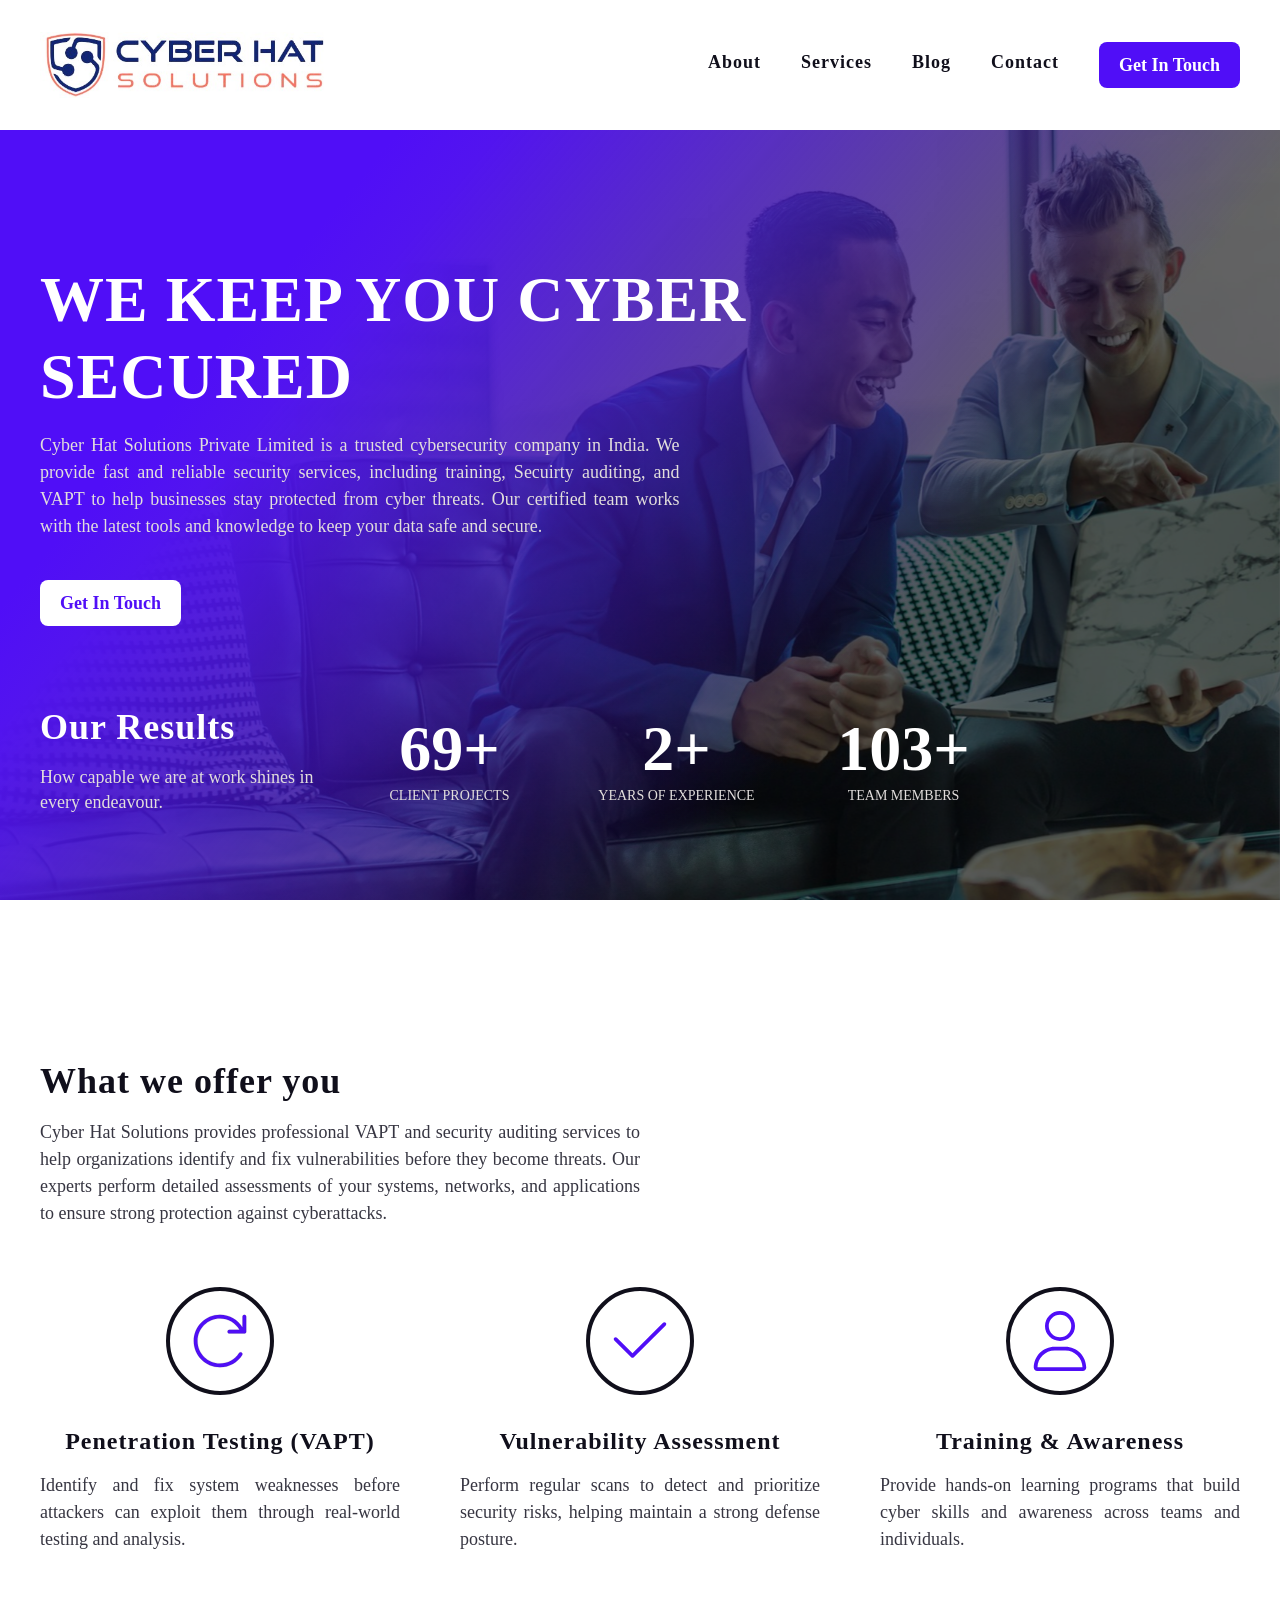
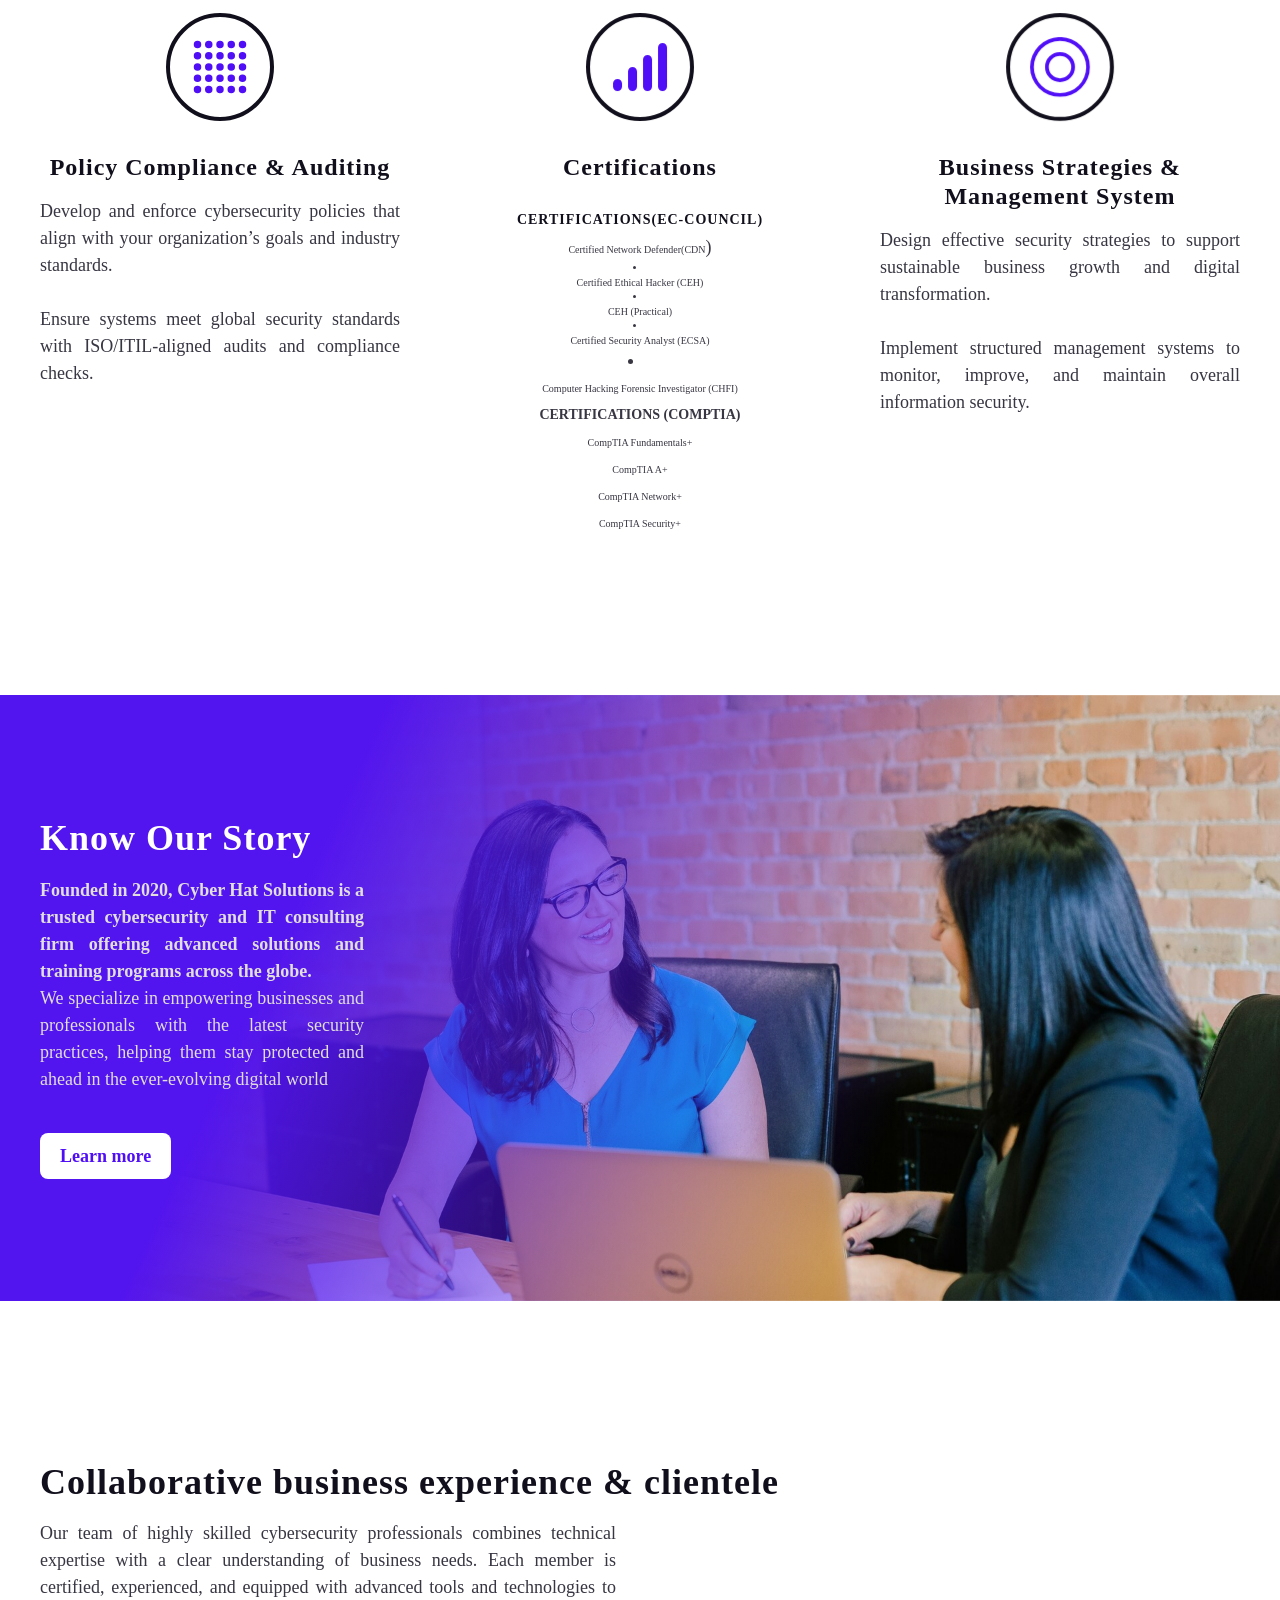
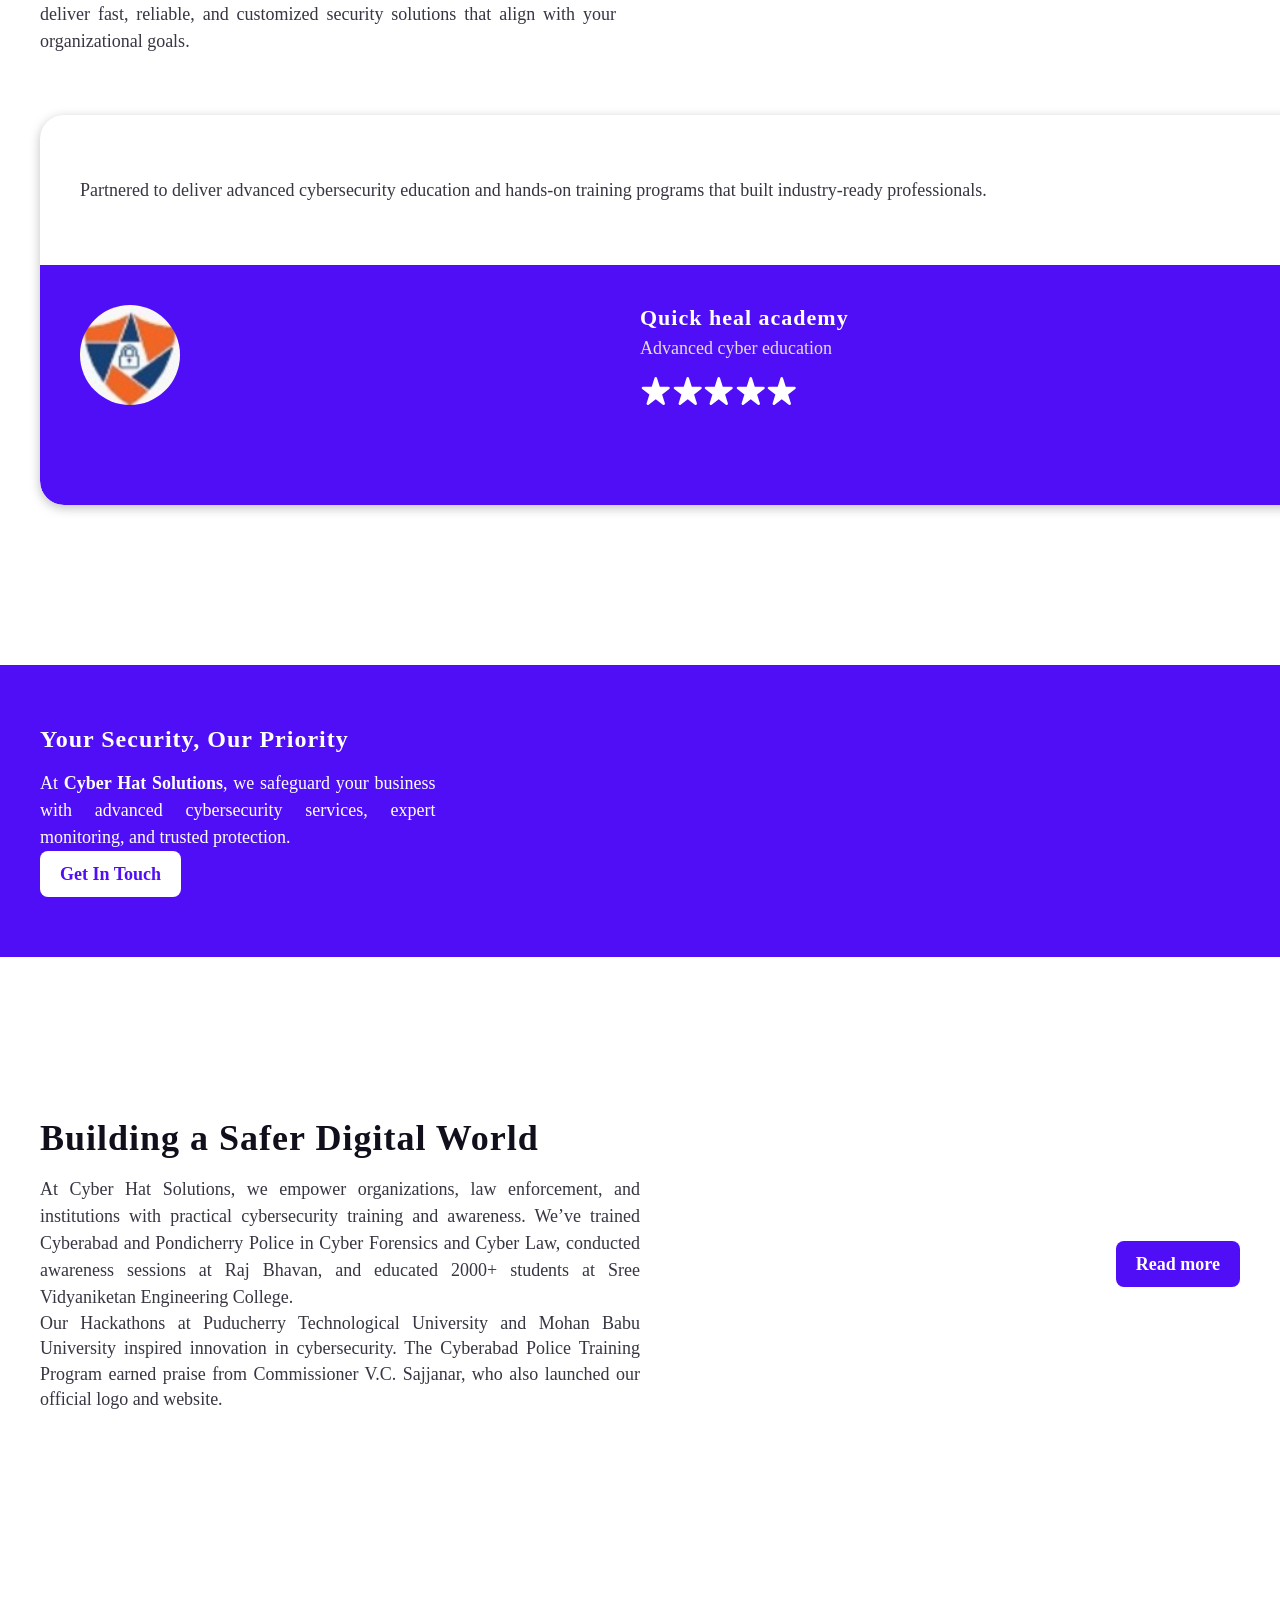
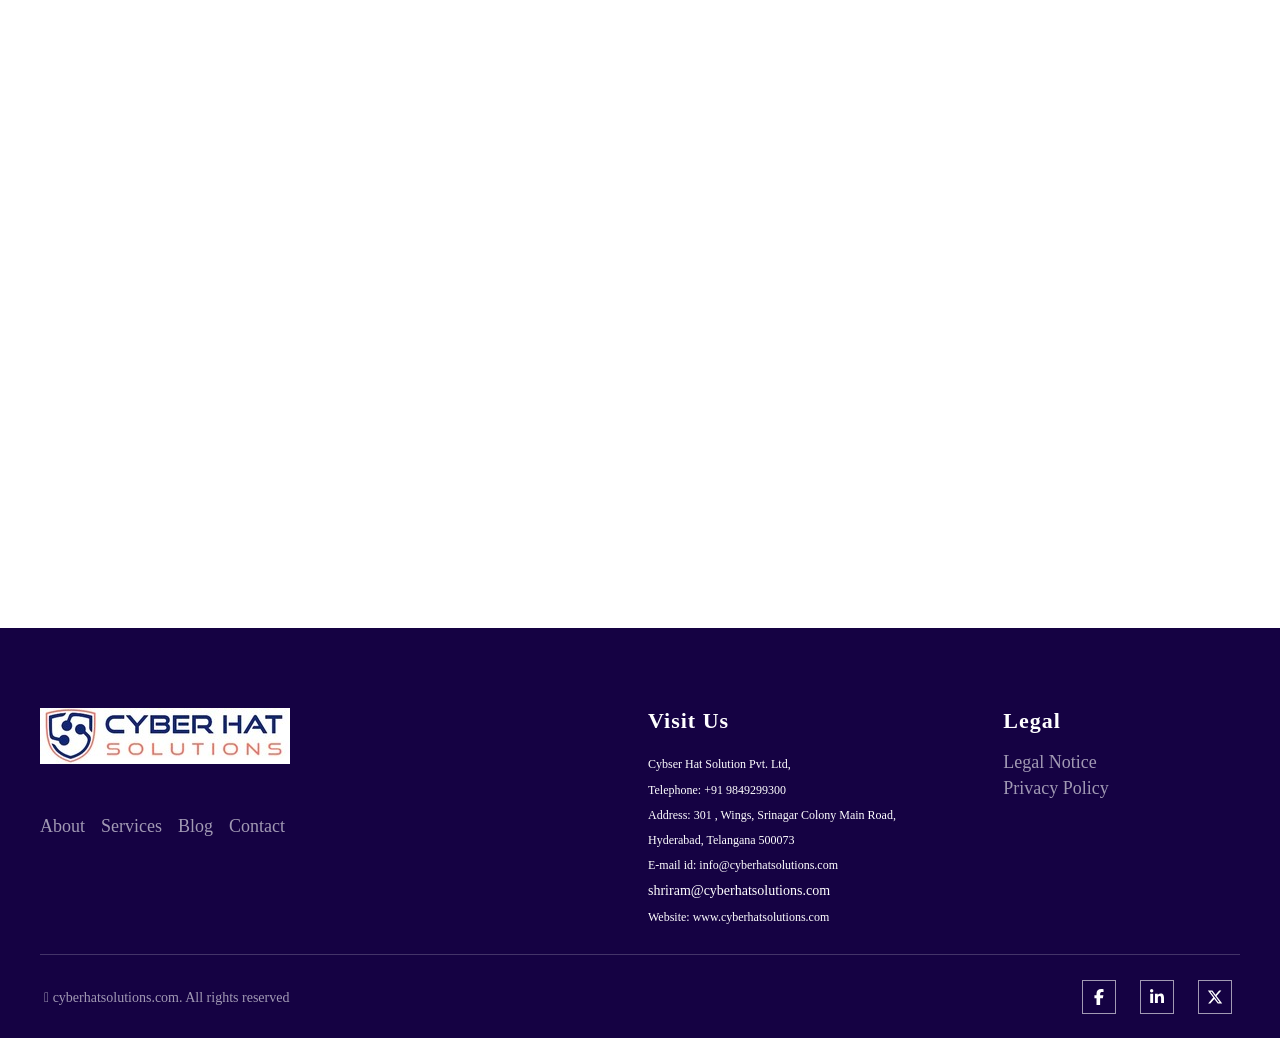
==== commit 715d6ace: "update title right case" ====
--- a/index.html
+++ b/index.html
@@ -1,4 +1,4 @@
-<!DOCTYPE html><html lang="en"><head><title>cyberhatsolutions.com</title><meta http-equiv="Content-Type" content="text/html; charset=utf-8" /><meta name="keywords" content="Consulting, IT Consulting, Business Consulting, cyberhatsolutions.com, New York" /><meta name="description" content="cyberhatsolutions.com" /><meta property="og:description" content="cyberhatsolutions.com" /><meta name="icbm" content="40.7038704,-74.0138541" /><meta name="geo.position" content="40.7038704;-74.0138541" /><meta name="geo.placename" content="New York" /><meta property="og:title" content="cyberhatsolutions.com" /><meta property="og:type" content="website" /><meta property="og:locale" content="en" /><meta property="og:url" content="https://cyberhatsolutions.com" /><meta name="viewport" content="width=device-width, initial-scale=1" /><link rel="icon" href="data:," /><link rel="preconnect" href="" /><link rel="stylesheet" type="text/css" media="screen" href="/webcard/static/app.min.1765894245.css"/><link rel="stylesheet" type="text/css" media="screen" href="/css/custom.251215025327.css" id="customcss"/><link rel="canonical" href="https://cyberhatsolutions.com"/><script>if (!webcard) var webcard={};webcard.id=2287201;webcard.moduleId=19885705;webcard.culture="en";webcard.type=2;webcard.isEdit=false;webcard.isPreview=true;webcard.isMobile=/Android|webOS|iPhone|iPad|iPod|BlackBerry/i.test(navigator.userAgent);webcard.isTouch='ontouchstart' in window || navigator.msMaxTouchPoints > 0;webcard.googleMapsEmbedApiKey='AIzaSyDoOLq_ts27g3vEog9sGYB0GJSyWBDK9gs';webcard.googleMapsApiKey='';webcard.apiHost=location.host + '/api.php';var extraPath='';</script><link rel="preload" as="style" href="/g/fonts.css?family=Montserrat:regular,700,500&amp;subset=latin&amp;display=swap" /><link rel="stylesheet" media="print" onload="this.media='all'" href="/g/fonts.css?family=Montserrat:regular,700,500&amp;subset=latin&amp;display=swap" /><style>figure{margin:0}#ed-1175720380 .background-image-holder { background-position: center center; } @media screen and (max-width: 975px) {  #ed-1175720380 > .background-image-holder:not(.ed-lazyload) { background-image: url("/images/976/11487952/image.jpg") !important; }} @media screen and (max-width: 975px) {  #ed-1175720380 .background-image-holder { background-position: 80% 50%; }} @media screen and (max-width: 975px) {  #null > .background-image-holder:not(.ed-lazyload) { background-image: url("/images/976/11487952/image.jpg") !important; }} @media screen and (max-width: 575px) {  #null > .background-image-holder:not(.ed-lazyload) { background-image: url("/images/576/11487952/image.jpg") !important; }} @media screen and (max-width: 575px) {  #ed-1175720380 .background-image-holder { background-position: 80% 50%; }} @media screen and (max-width: 575px) {  #ed-1175720380 > .background-image-holder:not(.ed-lazyload) { background-image: url("/images/576/11487952/image.jpg") !important; }} #ed-1175720365 { flex-grow: 1; flex-basis: auto; } #ed-1175720365 > .inner { place-content: center flex-end; align-items: center; } @media screen and (max-width: 975px) {  #ed-1175720365 > .inner { justify-content: flex-end; }} #ed-1197444348 { flex-basis: auto; } #ed-1197444348 img { width: 292px; } @media screen and (max-width: 975px) {  #ed-1197444348 img { width: 240px; }} @media screen and (max-width: 575px) {  #ed-1197444348 img { width: 190px; }} #ed-1175720371 { flex-basis: auto; flex-grow: 1; } @media screen and (max-width: 975px) {  #ed-1175720371 { flex-grow: 0; }} #ed-1175720374 { flex-basis: 40px; } #ed-1175720374 .space { height: 50px; } @media screen and (max-width: 975px) {  #ed-1175720374 { order: 4; }} #ed-1175720377 { flex-basis: auto; } @media screen and (max-width: 975px) {  #ed-1175720377 a.button { padding: 0.5rem; }} @media screen and (max-width: 575px) {  #ed-1175720377 { flex-basis: 100%; }} #ed-1175720359 > .inner { align-items: center; justify-content: space-between; } #ed-1175720392 .space { height: 16px; } #ed-1175720395 { flex-basis: 82%; } @media screen and (max-width: 575px) {  #ed-1175720395 { flex-basis: 100%; }} #ed-1175720398 .space { height: 40px; } #ed-1175720386 { flex-basis: 65%; } @media screen and (max-width: 975px) {  #ed-1175720386 { flex-basis: 90%; }} @media screen and (max-width: 575px) {  #ed-1175720386 { flex-basis: 100%; }} #ed-1175720404 .space { height: 80px; } @media screen and (max-width: 975px) {  #ed-1175720404 .space { height: 150px; }} #ed-1175720413 .space { height: 16px; } #ed-1175720407 { flex-basis: 25%; } @media screen and (max-width: 975px) {  #ed-1175720407 { flex-basis: 40%; }} @media screen and (max-width: 575px) {  #ed-1175720407 { flex-basis: 80%; }} #ed-1175720419 { flex-basis: 75%; } @media screen and (max-width: 975px) {  #ed-1175720419 { flex-basis: 100%; }} #ed-1175720383 > .inner { padding: 8.25rem 1.5rem 0rem; align-items: center; flex-direction: row; } @media screen and (max-width: 975px) {  #ed-1175720383 > .inner { padding: 2rem 1.5rem 0rem; }} @media screen and (max-width: 575px) {  #ed-1175720383 > .inner { padding: 0rem 1.5rem; }} #ed-1175720356 { min-height: 100vh; } #ed-1175720356 > .inner { padding: 0rem 0rem 4rem; } @media screen and (max-width: 975px) {  #ed-1175720356 { min-height: 85vh; }} @media screen and (max-width: 975px) {  #ed-1175720356 > .inner { padding: 0rem 0rem 3.75rem; }} @media screen and (max-width: 575px) {  #ed-1175720356 > .inner { padding: 0rem 0rem 2.5rem; }} @media screen and (max-width: 575px) {  #ed-1175720461 h2 { text-align: center; }} #ed-1175720464 .space { height: 16px; } #ed-1175720467 { flex-basis: 50%; } @media screen and (max-width: 975px) {  #ed-1175720467 { flex-basis: 70%; }} @media screen and (max-width: 575px) {  #ed-1175720467 { flex-basis: 95%; }} #ed-1175720470 { flex-basis: 50%; } @media screen and (max-width: 975px) {  #ed-1175720470 { flex-basis: 70%; }} @media screen and (max-width: 575px) {  #ed-1175720470 { flex-basis: 90%; }} #ed-1175720473 .space { height: 60px; } @media screen and (max-width: 975px) {  #ed-1175720473 .space { height: 40px; }} #ed-1175720482 { text-align: center; opacity: 1; } #ed-1175720488 .space { height: 32px; } #ed-1175720494 .space { height: 16px; } #ed-1175720479 > .inner { place-content: flex-start center; align-items: stretch; } #ed-1175720503 { text-align: center; } #ed-1175720509 .space { height: 32px; } #ed-1175720515 .space { height: 16px; } #ed-1175720500 > .inner { place-content: flex-start center; align-items: stretch; } #ed-1175720524 { text-align: center; } #ed-1175720530 .space { height: 32px; } #ed-1175720536 .space { height: 16px; } #ed-1175720521 > .inner { place-content: flex-start center; align-items: stretch; } #ed-1175720545 { text-align: center; } #ed-1175720551 .space { height: 32px; } #ed-1175720557 .space { height: 16px; } #ed-1175720542 > .inner { place-content: flex-start center; align-items: stretch; } #ed-1175720566 { text-align: center; } #ed-1175720572 .space { height: 32px; } #ed-1175720578 .space { height: 16px; } #ed-1175720563 > .inner { place-content: flex-start center; align-items: stretch; } #ed-1175720587 { text-align: center; } #ed-1175720593 .space { height: 32px; } #ed-1175720599 .space { height: 16px; } #ed-1175720584 > .inner { place-content: flex-start center; align-items: stretch; } #ed-1175720458 > .inner { padding: 10rem 1.5rem; } @media screen and (max-width: 975px) {  #ed-1175720458 > .inner { padding: 7.5rem 1.5rem; }} @media screen and (max-width: 575px) {  #ed-1175720458 > .inner { justify-content: center; padding: 5rem 1.5rem; }} #ed-1175720608 .background-image-holder { background-position: center center; } @media screen and (max-width: 975px) {  #ed-1175720608 > .background-image-holder:not(.ed-lazyload) { background-image: url("/images/976/11491871/amy-hirschi-JaoVGh5aJ3E-unsplash.jpg") !important; }} @media screen and (max-width: 975px) {  #ed-1175720608 .background-image-holder { background-position: center center; }} @media screen and (max-width: 575px) {  #ed-1175720608 .background-image-holder { background-position: left center; }} @media screen and (max-width: 575px) {  #ed-1175720608 > .background-image-holder:not(.ed-lazyload) { background-image: url("/images/576/11491871/amy-hirschi-JaoVGh5aJ3E-unsplash.jpg") !important; }} #ed-1175720617 .space { height: 16px; }  #ed-1175720623 .space { height: 40px; } #ed-1175720611 { opacity: 1; } #ed-1175720605 > .inner { align-content: center; } #ed-1175720605 { min-height: 606px; } @media screen and (max-width: 975px) {  #ed-1175720605 { min-height: 540px; }} @media screen and (max-width: 575px) {  #ed-1175720605 { min-height: 440px; }} @media screen and (max-width: 575px) {  #ed-1175720632 h2 { text-align: center; }} @media screen and (max-width: 575px) {  #ed-1175720632 { flex-basis: 80%; }} #ed-1175720635 .space { height: 16px; } #ed-1175720638 { flex-basis: 48%; } @media screen and (max-width: 975px) {  #ed-1175720638 { flex-basis: 50%; }} @media screen and (max-width: 575px) {  #ed-1175720638 { flex-basis: 100%; }} #ed-1175720641 { flex-basis: 48%; } @media screen and (max-width: 975px) {  #ed-1175720641 { flex-basis: 50%; }} @media screen and (max-width: 575px) {  #ed-1175720641 { flex-basis: 100%; }} #ed-1175720743 { min-height: 150px; } #ed-1175720743 > .inner { padding: 2.5rem; align-content: center; } @media screen and (max-width: 575px) {  #ed-1175720743 { min-height: 142px; }} @media screen and (max-width: 575px) {  #ed-1175720743 > .inner { padding: 1rem; }} #ed-1175720752 { flex-basis: auto; text-align: left; } #ed-1175720752 img { border-radius: 100%; width: 100px; height: 100px; object-position: left center; } @media screen and (max-width: 575px) {  #ed-1175720752 img { width: 72px; height: 72px; }} #ed-1175720761 .space { height: 4px; } #ed-1175720767 .space { height: 16px; } #ed-1175720770 { flex-basis: auto; } #ed-1175720770 svg { width: auto; height: 28px; } #ed-1175720773 { flex-basis: auto; } #ed-1175720773 svg { width: auto; height: 28px; } #ed-1175720776 { flex-basis: auto; } #ed-1175720776 svg { width: auto; height: 28px; } #ed-1175720779 { flex-basis: auto; } #ed-1175720779 svg { width: auto; height: 28px; } #ed-1175720782 { flex-basis: auto; } #ed-1175720782 svg { width: auto; height: 28px; } #ed-1175720755 { flex-basis: 65%; } @media screen and (max-width: 975px) {  #ed-1175720755 { flex-basis: 70%; }} #ed-1175720749 > .inner { padding: 2.5rem; justify-content: space-between; flex-direction: row; align-items: flex-start; } #ed-1175720749 { border-radius: 0px 0px 24px 24px; min-height: 240px; } @media screen and (max-width: 975px) {  #ed-1175720749 { min-height: 240px; }} @media screen and (max-width: 575px) {  #ed-1175720749 { min-height: 142px; }} @media screen and (max-width: 575px) {  #ed-1175720749 > .inner { padding: 1rem; }} #ed-1175720740 { border-radius: 24px; box-shadow: rgba(0, 0, 0, 0.25) 0px 3px 11px 0px; } #ed-1197074461 { min-height: 150px; } #ed-1197074461 > .inner { padding: 2.5rem; align-content: center; } @media screen and (max-width: 575px) {  #ed-1197074461 { min-height: 142px; }} @media screen and (max-width: 575px) {  #ed-1197074461 > .inner { padding: 1rem; }} #ed-1197074470 { flex-basis: auto; text-align: left; } #ed-1197074470 img { border-radius: 100%; width: 160px; object-position: left center; } @media screen and (max-width: 575px) {  #ed-1197074470 img { width: 72px; }} #ed-1197074479 .space { height: 4px; } #ed-1197074485 .space { height: 16px; } #ed-1197074488 { flex-basis: auto; } #ed-1197074488 svg { width: auto; height: 28px; } #ed-1197074491 { flex-basis: auto; } #ed-1197074491 svg { width: auto; height: 28px; } #ed-1197074494 { flex-basis: auto; } #ed-1197074494 svg { width: auto; height: 28px; } #ed-1197074497 { flex-basis: auto; } #ed-1197074497 svg { width: auto; height: 28px; } #ed-1197074500 { flex-basis: auto; } #ed-1197074500 svg { width: auto; height: 28px; } #ed-1197074473 { flex-basis: 65%; } @media screen and (max-width: 975px) {  #ed-1197074473 { flex-basis: 70%; }} #ed-1197074467 > .inner { padding: 2.5rem; justify-content: flex-start; flex-direction: column; } #ed-1197074467 { border-radius: 0px 0px 24px 24px; min-height: 240px; } @media screen and (max-width: 975px) {  #ed-1197074467 { min-height: 240px; }} @media screen and (max-width: 575px) {  #ed-1197074467 { min-height: 142px; }} @media screen and (max-width: 575px) {  #ed-1197074467 > .inner { padding: 1rem; }} #ed-1197074458 { border-radius: 24px; box-shadow: rgba(0, 0, 0, 0.25) 0px 3px 11px 0px; } #ed-1197074506 { min-height: 150px; } #ed-1197074506 > .inner { padding: 2.5rem; align-content: center; } @media screen and (max-width: 575px) {  #ed-1197074506 { min-height: 142px; }} @media screen and (max-width: 575px) {  #ed-1197074506 > .inner { padding: 1rem; }} #ed-1197074515 { flex-basis: auto; text-align: left; } #ed-1197074515 img { border-radius: 100%; width: 110px; height: 90px; object-position: left center; } @media screen and (max-width: 575px) {  #ed-1197074515 img { width: 72px; height: 72px; }} #ed-1197074524 .space { height: 4px; } #ed-1197074530 .space { height: 16px; } #ed-1197074533 { flex-basis: auto; } #ed-1197074533 svg { width: auto; height: 28px; } #ed-1197074536 { flex-basis: auto; } #ed-1197074536 svg { width: auto; height: 28px; } #ed-1197074539 { flex-basis: auto; } #ed-1197074539 svg { width: auto; height: 28px; } #ed-1197074542 { flex-basis: auto; } #ed-1197074542 svg { width: auto; height: 28px; } #ed-1197074545 { flex-basis: auto; } #ed-1197074545 svg { width: auto; height: 28px; } #ed-1197074518 { flex-basis: 65%; } @media screen and (max-width: 975px) {  #ed-1197074518 { flex-basis: 70%; }} #ed-1197074512 > .inner { padding: 2.5rem; justify-content: space-between; flex-direction: row; align-items: flex-start; } #ed-1197074512 { border-radius: 0px 0px 24px 24px; min-height: 240px; } @media screen and (max-width: 975px) {  #ed-1197074512 { min-height: 240px; }} @media screen and (max-width: 575px) {  #ed-1197074512 { min-height: 142px; }} @media screen and (max-width: 575px) {  #ed-1197074512 > .inner { padding: 1rem; }} #ed-1197074503 { border-radius: 24px; box-shadow: rgba(0, 0, 0, 0.25) 0px 3px 11px 0px; } #ed-1197057197 { min-height: 150px; } #ed-1197057197 > .inner { padding: 2.5rem; align-content: center; } @media screen and (max-width: 575px) {  #ed-1197057197 { min-height: 142px; }} @media screen and (max-width: 575px) {  #ed-1197057197 > .inner { padding: 1rem; }} #ed-1197057206 { flex-basis: auto; text-align: left; } #ed-1197057206 img { border-radius: 100%; width: 100px; height: 100px; object-position: left center; } @media screen and (max-width: 575px) {  #ed-1197057206 img { width: 72px; height: 72px; }} #ed-1197057215 .space { height: 4px; } #ed-1197057221 .space { height: 16px; } #ed-1197057224 { flex-basis: auto; } #ed-1197057224 svg { width: auto; height: 28px; } #ed-1197057227 { flex-basis: auto; } #ed-1197057227 svg { width: auto; height: 28px; } #ed-1197057230 { flex-basis: auto; } #ed-1197057230 svg { width: auto; height: 28px; } #ed-1197057233 { flex-basis: auto; } #ed-1197057233 svg { width: auto; height: 28px; } #ed-1197057236 { flex-basis: auto; } #ed-1197057236 svg { width: auto; height: 28px; } #ed-1197057209 { flex-basis: 65%; } @media screen and (max-width: 975px) {  #ed-1197057209 { flex-basis: 70%; }} #ed-1197057203 > .inner { padding: 2.5rem; justify-content: space-between; flex-direction: row; align-items: flex-start; } #ed-1197057203 { border-radius: 0px 0px 24px 24px; min-height: 240px; } @media screen and (max-width: 975px) {  #ed-1197057203 { min-height: 240px; }} @media screen and (max-width: 575px) {  #ed-1197057203 { min-height: 142px; }} @media screen and (max-width: 575px) {  #ed-1197057203 > .inner { padding: 1rem; }} #ed-1197057194 { border-radius: 24px; box-shadow: rgba(0, 0, 0, 0.25) 0px 3px 11px 0px; } #ed-1187075446 { min-height: 240px; } #ed-1187075446 > .inner { padding: 2.5rem; align-content: center; } @media screen and (max-width: 575px) {  #ed-1187075446 { min-height: 142px; }} @media screen and (max-width: 575px) {  #ed-1187075446 > .inner { padding: 1rem; }} #ed-1187075455 { flex-basis: auto; text-align: left; } #ed-1187075455 img { border-radius: 100%; width: 100px; height: 100px; object-position: left center; } @media screen and (max-width: 575px) {  #ed-1187075455 img { width: 72px; height: 72px; }} #ed-1187075464 .space { height: 4px; } #ed-1187075470 .space { height: 16px; } #ed-1187075473 { flex-basis: auto; } #ed-1187075473 svg { width: auto; height: 28px; } #ed-1187075476 { flex-basis: auto; } #ed-1187075476 svg { width: auto; height: 28px; } #ed-1187075479 { flex-basis: auto; } #ed-1187075479 svg { width: auto; height: 28px; } #ed-1187075482 { flex-basis: auto; } #ed-1187075482 svg { width: auto; height: 28px; } #ed-1187075485 { flex-basis: auto; } #ed-1187075485 svg { width: auto; height: 28px; } #ed-1187075458 { flex-basis: 65%; } @media screen and (max-width: 975px) {  #ed-1187075458 { flex-basis: 70%; }} #ed-1187075452 > .inner { padding: 2.5rem; place-content: center space-between; align-items: flex-start; flex-direction: row; } #ed-1187075452 { border-radius: 0px 0px 24px 24px; min-height: 200px; } @media screen and (max-width: 975px) {  #ed-1187075452 { min-height: 240px; }} @media screen and (max-width: 575px) {  #ed-1187075452 { min-height: 142px; }} @media screen and (max-width: 575px) {  #ed-1187075452 > .inner { padding: 1rem; }} #ed-1187075443 { border-radius: 24px; box-shadow: rgba(0, 0, 0, 0.25) 0px 3px 11px 0px; } #ed-1175720698 { min-height: 240px; } #ed-1175720698 > .inner { padding: 2.5rem; align-content: center; } @media screen and (max-width: 575px) {  #ed-1175720698 { min-height: 142px; }} @media screen and (max-width: 575px) {  #ed-1175720698 > .inner { padding: 1rem; }} #ed-1175720707 { flex-basis: auto; text-align: center; } #ed-1175720707 img { border-radius: 100%; width: 100px; height: 100px; } @media screen and (max-width: 575px) {  #ed-1175720707 img { width: 72px; height: 72px; }} #ed-1175720716 .space { height: 4px; } #ed-1175720722 .space { height: 16px; } #ed-1175720725 { flex-basis: auto; } #ed-1175720725 svg { width: auto; height: 28px; } #ed-1175720728 { flex-basis: auto; } #ed-1175720728 svg { width: auto; height: 28px; } #ed-1175720731 { flex-basis: auto; } #ed-1175720731 svg { width: auto; height: 28px; } #ed-1175720734 { flex-basis: auto; } #ed-1175720734 svg { width: auto; height: 28px; } #ed-1175720737 { flex-basis: auto; } #ed-1175720737 svg { width: auto; height: 28px; } #ed-1175720710 { flex-basis: 65%; } @media screen and (max-width: 975px) {  #ed-1175720710 { flex-basis: 70%; }} #ed-1175720704 > .inner { padding: 2.5rem; place-content: center space-between; } #ed-1175720704 { border-radius: 0px 0px 24px 24px; min-height: 240px; } @media screen and (max-width: 975px) {  #ed-1175720704 { min-height: 240px; }} @media screen and (max-width: 575px) {  #ed-1175720704 > .inner { padding: 1rem; }} @media screen and (max-width: 575px) {  #ed-1175720704 { min-height: 142px; }} #ed-1175720695 { border-radius: 24px; box-shadow: rgba(0, 0, 0, 0.25) 0px 3px 11px 0px; } #ed-1175720788 { min-height: 240px; } #ed-1175720788 > .inner { padding: 2.5rem; align-content: center; } @media screen and (max-width: 575px) {  #ed-1175720788 > .inner { padding: 1rem; }} @media screen and (max-width: 575px) {  #ed-1175720788 { min-height: 142px; }} #ed-1175720797 { flex-basis: auto; } #ed-1175720797 img { border-radius: 100%; width: 100px; height: 100px; object-position: center center; } @media screen and (max-width: 575px) {  #ed-1175720797 img { width: 72px; height: 72px; }} #ed-1175720806 .space { height: 4px; } #ed-1175720812 .space { height: 16px; } #ed-1175720815 { flex-basis: auto; } #ed-1175720815 svg { width: auto; height: 28px; } #ed-1175720818 { flex-basis: auto; } #ed-1175720818 svg { width: auto; height: 28px; } #ed-1175720821 { flex-basis: auto; } #ed-1175720821 svg { width: auto; height: 28px; } #ed-1175720824 { flex-basis: auto; } #ed-1175720824 svg { width: auto; height: 28px; } #ed-1175720827 { flex-basis: auto; } #ed-1175720827 svg { width: auto; height: 28px; } #ed-1175720800 { flex-basis: 65%; } @media screen and (max-width: 975px) {  #ed-1175720800 { flex-basis: 70%; }} #ed-1175720794 > .inner { padding: 2.5rem; place-content: center space-between; } #ed-1175720794 { border-radius: 0px 0px 24px 24px; min-height: 240px; } @media screen and (max-width: 975px) {  #ed-1175720794 { min-height: 240px; }} @media screen and (max-width: 575px) {  #ed-1175720794 > .inner { padding: 1rem; }} @media screen and (max-width: 575px) {  #ed-1175720794 { min-height: 142px; }} #ed-1175720785 { border-radius: 24px; box-shadow: rgba(0, 0, 0, 0.25) 0px 3px 11px 0px; } #ed-1175720653 { min-height: 240px; } #ed-1175720653 > .inner { padding: 2.5rem; align-content: center; } @media screen and (max-width: 575px) {  #ed-1175720653 { min-height: 142px; }} @media screen and (max-width: 575px) {  #ed-1175720653 > .inner { padding: 1rem; }} #ed-1175720662 { flex-basis: auto; } #ed-1175720662 img { border-radius: 100%; width: 420px; height: 110px; object-position: center center; } @media screen and (max-width: 575px) {  #ed-1175720662 img { width: 72px; height: 72px; }} #ed-1175720671 .space { height: 4px; } #ed-1175720677 .space { height: 16px; } #ed-1175720680 { flex-basis: auto; } #ed-1175720680 svg { width: auto; height: 28px; } #ed-1175720683 { flex-basis: auto; } #ed-1175720683 svg { width: auto; height: 28px; } #ed-1175720686 { flex-basis: auto; } #ed-1175720686 svg { width: auto; height: 28px; } #ed-1175720689 { flex-basis: auto; } #ed-1175720689 svg { width: auto; height: 28px; } #ed-1175720692 { flex-basis: auto; } #ed-1175720692 svg { width: auto; height: 28px; } #ed-1175720665 { flex-basis: 65%; } @media screen and (max-width: 975px) {  #ed-1175720665 { flex-basis: 70%; }} #ed-1175720659 > .inner { padding: 2.5rem; place-content: center space-between; } #ed-1175720659 { border-radius: 0px 0px 24px 24px; min-height: 240px; } @media screen and (max-width: 975px) {  #ed-1175720659 { min-height: 240px; }} @media screen and (max-width: 575px) {  #ed-1175720659 { min-height: 142px; }} @media screen and (max-width: 575px) {  #ed-1175720659 > .inner { padding: 1rem; }} #ed-1175720650 { border-radius: 24px; box-shadow: rgba(0, 0, 0, 0.25) 0px 3px 11px 0px; } #ed-1175720644 > .inner { flex-direction: row; padding: 3.75rem 0rem 0rem; min-width: 140%; } @media screen and (max-width: 575px) {  #ed-1175720644 > .inner { min-width: 100%; }} #ed-1175720629 > .inner { padding: 10rem 1.5rem; } @media screen and (max-width: 975px) {  #ed-1175720629 > .inner { padding: 7.5rem 1.5rem; }} @media screen and (max-width: 575px) {  #ed-1175720629 > .inner { justify-content: center; padding: 5rem 1.5rem; }} #ed-1175720836 .space { height: 60px; } #ed-1175720839 { flex-basis: 70%; } @media screen and (max-width: 575px) {  #ed-1175720839 h3 { text-align: center; }} @media screen and (max-width: 575px) {  #ed-1175720839 { flex-basis: 85%; }} #ed-1175720842 .space { height: 16px; } #ed-1175720845 { flex-basis: 80%; } @media screen and (max-width: 975px) {  #ed-1175720845 { flex-basis: 95%; }} #ed-1175720848 { flex-basis: 70%; } @media screen and (max-width: 975px) {  #ed-1175720848 { flex-basis: 100%; }} @media screen and (max-width: 575px) {  #ed-1175720848 { flex-basis: 90%; }} @media screen and (max-width: 575px) {  #ed-1175720854 { text-align: center; }} #ed-1175720857 .space { height: 60px; } #ed-1175720833 { opacity: 1; } #ed-1175720833 > .inner { align-items: center; align-content: center; } @media screen and (max-width: 575px) {  #ed-1175720833 > .inner { justify-content: center; }} @media screen and (max-width: 575px) {  #ed-1175720833 { order: 2; }} #ed-1175720830 > .inner { justify-content: space-between; align-items: center; } @media screen and (max-width: 575px) {  #ed-1175720872 h2 { text-align: center; }} @media screen and (max-width: 575px) {  #ed-1175720872 { flex-basis: 70%; }} #ed-1175720875 .space { height: 16px; } @media screen and (max-width: 975px) {  #ed-1175720881 { flex-basis: 90%; }} @media screen and (max-width: 575px) {  #ed-1175720881 { flex-basis: 100%; }} #ed-1175720869 { flex-basis: 50%; } @media screen and (max-width: 975px) {  #ed-1175720869 { flex-basis: 60%; }} @media screen and (max-width: 575px) {  #ed-1175720869 { flex-basis: 100%; }} @media screen and (max-width: 575px) {  #ed-1175720869 > .inner { justify-content: center; }} #ed-1175720884 { flex-basis: auto; } #ed-1175720887 .space { height: 60px; } #ed-1206238595 img { height: 253px; width: 100vw; border-radius: 24px 24px 0px 0px; object-position: center top; } #ed-1206238601 .space { height: 16px; } #ed-1206238604 .space { height: 20px; } #ed-1206238610 { flex-basis: auto; } #ed-1206238592 > .inner { justify-content: space-between; } #ed-1175720926 { flex-basis: auto; } #ed-1175720920 { flex-basis: 100%; } #ed-1175720920 > .inner { justify-content: space-between; } #ed-1175720866 > .inner { align-items: center; justify-content: space-between; padding: 10rem 1.5rem; } @media screen and (max-width: 975px) {  #ed-1175720866 > .inner { padding: 7.5rem 1.5rem; }} @media screen and (max-width: 575px) {  #ed-1175720866 > .inner { justify-content: space-between; padding: 5rem 1.5rem; }} #ed-1175720938 img { width: 250px; } @media screen and (max-width: 975px) {  #ed-1175720938 img { width: 249px; }} #ed-1175720941 .space { height: 50px; } @media screen and (max-width: 975px) {  #ed-1175720941 .space { height: 40px; }} #ed-1175720944 { flex-basis: auto; opacity: 0.6; } #ed-1175720947 .space { height: 40px; } #ed-1175720935 > .inner { justify-content: flex-start; } #ed-1175720959 .space { height: 16px; } #ed-1175720953 { flex-basis: 50%; } @media screen and (max-width: 975px) {  #ed-1175720953 { flex-basis: 50%; }} #ed-1175720971 .space { height: 16px; } #ed-1175720974 { opacity: 0.6; } #ed-1175720965 { flex-basis: 40%; } @media screen and (max-width: 975px) {  #ed-1175720965 { flex-basis: 40%; }} #ed-1175720950 > .inner { justify-content: space-between; } #ed-1175720932 > .inner { place-content: flex-start center; align-items: flex-start; } #ed-1175720977 { opacity: 0.2; } #ed-1175720977 hr { width: 100%; height: 1px; } #ed-1175720986 { opacity: 0.6; } #ed-1175720989 .space { height: 16px; } #ed-1175720983 { flex-basis: auto; } #ed-1175720983 > .inner { align-items: center; align-content: center; padding: 0rem 0rem 0rem 0.25rem; } #ed-1175721001 svg > * { stroke-width: 0px; } #ed-1175721004 svg > * { stroke-width: 0px; } #ed-1175720995 { flex-basis: auto; } @media screen and (max-width: 975px) {  #ed-1175720995 { flex-basis: auto; }} #ed-1175720992 { flex-basis: auto; } #ed-1175720992 > .inner { align-items: center; align-content: center; } @media screen and (max-width: 975px) {  #ed-1175720992 > .inner { max-width: none; justify-content: flex-end; }} @media screen and (max-width: 575px) {  #ed-1175720992 { flex-basis: 100%; }} @media screen and (max-width: 575px) {  #ed-1175720992 > .inner { justify-content: flex-start; padding: 0px; }} #ed-1175720980 > .inner { place-content: center space-between; align-items: center; } #ed-1175720929 > .inner { justify-content: center; padding: 5rem 1.5rem 1.5rem; } @media screen and (max-width: 975px) {  #ed-1175720929 > .inner { padding: 3.75rem 1.5rem 1.5rem; }} @media screen and (max-width: 575px) {  #ed-1175720929 > .inner { padding: 2.5rem 1.5rem 1.5rem; }}</style></head><body class="page-19885705 pagelayout-1 index culture-en"><a href="#main-content" class="wv-link-content button">Skip to main content</a>
+<!DOCTYPE html><html lang="en"><head><title>CyberhatSolutions.com</title><meta http-equiv="Content-Type" content="text/html; charset=utf-8" /><meta name="keywords" content="Consulting, IT Consulting, Business Consulting, cyberhatsolutions.com, New York" /><meta name="description" content="cyberhatsolutions.com" /><meta property="og:description" content="cyberhatsolutions.com" /><meta name="icbm" content="40.7038704,-74.0138541" /><meta name="geo.position" content="40.7038704;-74.0138541" /><meta name="geo.placename" content="New York" /><meta property="og:title" content="cyberhatsolutions.com" /><meta property="og:type" content="website" /><meta property="og:locale" content="en" /><meta property="og:url" content="https://cyberhatsolutions.com" /><meta name="viewport" content="width=device-width, initial-scale=1" /><link rel="icon" href="data:," /><link rel="preconnect" href="" /><link rel="stylesheet" type="text/css" media="screen" href="/webcard/static/app.min.1765894245.css"/><link rel="stylesheet" type="text/css" media="screen" href="/css/custom.251215025327.css" id="customcss"/><link rel="canonical" href="https://cyberhatsolutions.com"/><script>if (!webcard) var webcard={};webcard.id=2287201;webcard.moduleId=19885705;webcard.culture="en";webcard.type=2;webcard.isEdit=false;webcard.isPreview=true;webcard.isMobile=/Android|webOS|iPhone|iPad|iPod|BlackBerry/i.test(navigator.userAgent);webcard.isTouch='ontouchstart' in window || navigator.msMaxTouchPoints > 0;webcard.googleMapsEmbedApiKey='AIzaSyDoOLq_ts27g3vEog9sGYB0GJSyWBDK9gs';webcard.googleMapsApiKey='';webcard.apiHost=location.host + '/api.php';var extraPath='';</script><link rel="preload" as="style" href="/g/fonts.css?family=Montserrat:regular,700,500&amp;subset=latin&amp;display=swap" /><link rel="stylesheet" media="print" onload="this.media='all'" href="/g/fonts.css?family=Montserrat:regular,700,500&amp;subset=latin&amp;display=swap" /><style>figure{margin:0}#ed-1175720380 .background-image-holder { background-position: center center; } @media screen and (max-width: 975px) {  #ed-1175720380 > .background-image-holder:not(.ed-lazyload) { background-image: url("/images/976/11487952/image.jpg") !important; }} @media screen and (max-width: 975px) {  #ed-1175720380 .background-image-holder { background-position: 80% 50%; }} @media screen and (max-width: 975px) {  #null > .background-image-holder:not(.ed-lazyload) { background-image: url("/images/976/11487952/image.jpg") !important; }} @media screen and (max-width: 575px) {  #null > .background-image-holder:not(.ed-lazyload) { background-image: url("/images/576/11487952/image.jpg") !important; }} @media screen and (max-width: 575px) {  #ed-1175720380 .background-image-holder { background-position: 80% 50%; }} @media screen and (max-width: 575px) {  #ed-1175720380 > .background-image-holder:not(.ed-lazyload) { background-image: url("/images/576/11487952/image.jpg") !important; }} #ed-1175720365 { flex-grow: 1; flex-basis: auto; } #ed-1175720365 > .inner { place-content: center flex-end; align-items: center; } @media screen and (max-width: 975px) {  #ed-1175720365 > .inner { justify-content: flex-end; }} #ed-1197444348 { flex-basis: auto; } #ed-1197444348 img { width: 292px; } @media screen and (max-width: 975px) {  #ed-1197444348 img { width: 240px; }} @media screen and (max-width: 575px) {  #ed-1197444348 img { width: 190px; }} #ed-1175720371 { flex-basis: auto; flex-grow: 1; } @media screen and (max-width: 975px) {  #ed-1175720371 { flex-grow: 0; }} #ed-1175720374 { flex-basis: 40px; } #ed-1175720374 .space { height: 50px; } @media screen and (max-width: 975px) {  #ed-1175720374 { order: 4; }} #ed-1175720377 { flex-basis: auto; } @media screen and (max-width: 975px) {  #ed-1175720377 a.button { padding: 0.5rem; }} @media screen and (max-width: 575px) {  #ed-1175720377 { flex-basis: 100%; }} #ed-1175720359 > .inner { align-items: center; justify-content: space-between; } #ed-1175720392 .space { height: 16px; } #ed-1175720395 { flex-basis: 82%; } @media screen and (max-width: 575px) {  #ed-1175720395 { flex-basis: 100%; }} #ed-1175720398 .space { height: 40px; } #ed-1175720386 { flex-basis: 65%; } @media screen and (max-width: 975px) {  #ed-1175720386 { flex-basis: 90%; }} @media screen and (max-width: 575px) {  #ed-1175720386 { flex-basis: 100%; }} #ed-1175720404 .space { height: 80px; } @media screen and (max-width: 975px) {  #ed-1175720404 .space { height: 150px; }} #ed-1175720413 .space { height: 16px; } #ed-1175720407 { flex-basis: 25%; } @media screen and (max-width: 975px) {  #ed-1175720407 { flex-basis: 40%; }} @media screen and (max-width: 575px) {  #ed-1175720407 { flex-basis: 80%; }} #ed-1175720419 { flex-basis: 75%; } @media screen and (max-width: 975px) {  #ed-1175720419 { flex-basis: 100%; }} #ed-1175720383 > .inner { padding: 8.25rem 1.5rem 0rem; align-items: center; flex-direction: row; } @media screen and (max-width: 975px) {  #ed-1175720383 > .inner { padding: 2rem 1.5rem 0rem; }} @media screen and (max-width: 575px) {  #ed-1175720383 > .inner { padding: 0rem 1.5rem; }} #ed-1175720356 { min-height: 100vh; } #ed-1175720356 > .inner { padding: 0rem 0rem 4rem; } @media screen and (max-width: 975px) {  #ed-1175720356 { min-height: 85vh; }} @media screen and (max-width: 975px) {  #ed-1175720356 > .inner { padding: 0rem 0rem 3.75rem; }} @media screen and (max-width: 575px) {  #ed-1175720356 > .inner { padding: 0rem 0rem 2.5rem; }} @media screen and (max-width: 575px) {  #ed-1175720461 h2 { text-align: center; }} #ed-1175720464 .space { height: 16px; } #ed-1175720467 { flex-basis: 50%; } @media screen and (max-width: 975px) {  #ed-1175720467 { flex-basis: 70%; }} @media screen and (max-width: 575px) {  #ed-1175720467 { flex-basis: 95%; }} #ed-1175720470 { flex-basis: 50%; } @media screen and (max-width: 975px) {  #ed-1175720470 { flex-basis: 70%; }} @media screen and (max-width: 575px) {  #ed-1175720470 { flex-basis: 90%; }} #ed-1175720473 .space { height: 60px; } @media screen and (max-width: 975px) {  #ed-1175720473 .space { height: 40px; }} #ed-1175720482 { text-align: center; opacity: 1; } #ed-1175720488 .space { height: 32px; } #ed-1175720494 .space { height: 16px; } #ed-1175720479 > .inner { place-content: flex-start center; align-items: stretch; } #ed-1175720503 { text-align: center; } #ed-1175720509 .space { height: 32px; } #ed-1175720515 .space { height: 16px; } #ed-1175720500 > .inner { place-content: flex-start center; align-items: stretch; } #ed-1175720524 { text-align: center; } #ed-1175720530 .space { height: 32px; } #ed-1175720536 .space { height: 16px; } #ed-1175720521 > .inner { place-content: flex-start center; align-items: stretch; } #ed-1175720545 { text-align: center; } #ed-1175720551 .space { height: 32px; } #ed-1175720557 .space { height: 16px; } #ed-1175720542 > .inner { place-content: flex-start center; align-items: stretch; } #ed-1175720566 { text-align: center; } #ed-1175720572 .space { height: 32px; } #ed-1175720578 .space { height: 16px; } #ed-1175720563 > .inner { place-content: flex-start center; align-items: stretch; } #ed-1175720587 { text-align: center; } #ed-1175720593 .space { height: 32px; } #ed-1175720599 .space { height: 16px; } #ed-1175720584 > .inner { place-content: flex-start center; align-items: stretch; } #ed-1175720458 > .inner { padding: 10rem 1.5rem; } @media screen and (max-width: 975px) {  #ed-1175720458 > .inner { padding: 7.5rem 1.5rem; }} @media screen and (max-width: 575px) {  #ed-1175720458 > .inner { justify-content: center; padding: 5rem 1.5rem; }} #ed-1175720608 .background-image-holder { background-position: center center; } @media screen and (max-width: 975px) {  #ed-1175720608 > .background-image-holder:not(.ed-lazyload) { background-image: url("/images/976/11491871/amy-hirschi-JaoVGh5aJ3E-unsplash.jpg") !important; }} @media screen and (max-width: 975px) {  #ed-1175720608 .background-image-holder { background-position: center center; }} @media screen and (max-width: 575px) {  #ed-1175720608 .background-image-holder { background-position: left center; }} @media screen and (max-width: 575px) {  #ed-1175720608 > .background-image-holder:not(.ed-lazyload) { background-image: url("/images/576/11491871/amy-hirschi-JaoVGh5aJ3E-unsplash.jpg") !important; }} #ed-1175720617 .space { height: 16px; }  #ed-1175720623 .space { height: 40px; } #ed-1175720611 { opacity: 1; } #ed-1175720605 > .inner { align-content: center; } #ed-1175720605 { min-height: 606px; } @media screen and (max-width: 975px) {  #ed-1175720605 { min-height: 540px; }} @media screen and (max-width: 575px) {  #ed-1175720605 { min-height: 440px; }} @media screen and (max-width: 575px) {  #ed-1175720632 h2 { text-align: center; }} @media screen and (max-width: 575px) {  #ed-1175720632 { flex-basis: 80%; }} #ed-1175720635 .space { height: 16px; } #ed-1175720638 { flex-basis: 48%; } @media screen and (max-width: 975px) {  #ed-1175720638 { flex-basis: 50%; }} @media screen and (max-width: 575px) {  #ed-1175720638 { flex-basis: 100%; }} #ed-1175720641 { flex-basis: 48%; } @media screen and (max-width: 975px) {  #ed-1175720641 { flex-basis: 50%; }} @media screen and (max-width: 575px) {  #ed-1175720641 { flex-basis: 100%; }} #ed-1175720743 { min-height: 150px; } #ed-1175720743 > .inner { padding: 2.5rem; align-content: center; } @media screen and (max-width: 575px) {  #ed-1175720743 { min-height: 142px; }} @media screen and (max-width: 575px) {  #ed-1175720743 > .inner { padding: 1rem; }} #ed-1175720752 { flex-basis: auto; text-align: left; } #ed-1175720752 img { border-radius: 100%; width: 100px; height: 100px; object-position: left center; } @media screen and (max-width: 575px) {  #ed-1175720752 img { width: 72px; height: 72px; }} #ed-1175720761 .space { height: 4px; } #ed-1175720767 .space { height: 16px; } #ed-1175720770 { flex-basis: auto; } #ed-1175720770 svg { width: auto; height: 28px; } #ed-1175720773 { flex-basis: auto; } #ed-1175720773 svg { width: auto; height: 28px; } #ed-1175720776 { flex-basis: auto; } #ed-1175720776 svg { width: auto; height: 28px; } #ed-1175720779 { flex-basis: auto; } #ed-1175720779 svg { width: auto; height: 28px; } #ed-1175720782 { flex-basis: auto; } #ed-1175720782 svg { width: auto; height: 28px; } #ed-1175720755 { flex-basis: 65%; } @media screen and (max-width: 975px) {  #ed-1175720755 { flex-basis: 70%; }} #ed-1175720749 > .inner { padding: 2.5rem; justify-content: space-between; flex-direction: row; align-items: flex-start; } #ed-1175720749 { border-radius: 0px 0px 24px 24px; min-height: 240px; } @media screen and (max-width: 975px) {  #ed-1175720749 { min-height: 240px; }} @media screen and (max-width: 575px) {  #ed-1175720749 { min-height: 142px; }} @media screen and (max-width: 575px) {  #ed-1175720749 > .inner { padding: 1rem; }} #ed-1175720740 { border-radius: 24px; box-shadow: rgba(0, 0, 0, 0.25) 0px 3px 11px 0px; } #ed-1197074461 { min-height: 150px; } #ed-1197074461 > .inner { padding: 2.5rem; align-content: center; } @media screen and (max-width: 575px) {  #ed-1197074461 { min-height: 142px; }} @media screen and (max-width: 575px) {  #ed-1197074461 > .inner { padding: 1rem; }} #ed-1197074470 { flex-basis: auto; text-align: left; } #ed-1197074470 img { border-radius: 100%; width: 160px; object-position: left center; } @media screen and (max-width: 575px) {  #ed-1197074470 img { width: 72px; }} #ed-1197074479 .space { height: 4px; } #ed-1197074485 .space { height: 16px; } #ed-1197074488 { flex-basis: auto; } #ed-1197074488 svg { width: auto; height: 28px; } #ed-1197074491 { flex-basis: auto; } #ed-1197074491 svg { width: auto; height: 28px; } #ed-1197074494 { flex-basis: auto; } #ed-1197074494 svg { width: auto; height: 28px; } #ed-1197074497 { flex-basis: auto; } #ed-1197074497 svg { width: auto; height: 28px; } #ed-1197074500 { flex-basis: auto; } #ed-1197074500 svg { width: auto; height: 28px; } #ed-1197074473 { flex-basis: 65%; } @media screen and (max-width: 975px) {  #ed-1197074473 { flex-basis: 70%; }} #ed-1197074467 > .inner { padding: 2.5rem; justify-content: flex-start; flex-direction: column; } #ed-1197074467 { border-radius: 0px 0px 24px 24px; min-height: 240px; } @media screen and (max-width: 975px) {  #ed-1197074467 { min-height: 240px; }} @media screen and (max-width: 575px) {  #ed-1197074467 { min-height: 142px; }} @media screen and (max-width: 575px) {  #ed-1197074467 > .inner { padding: 1rem; }} #ed-1197074458 { border-radius: 24px; box-shadow: rgba(0, 0, 0, 0.25) 0px 3px 11px 0px; } #ed-1197074506 { min-height: 150px; } #ed-1197074506 > .inner { padding: 2.5rem; align-content: center; } @media screen and (max-width: 575px) {  #ed-1197074506 { min-height: 142px; }} @media screen and (max-width: 575px) {  #ed-1197074506 > .inner { padding: 1rem; }} #ed-1197074515 { flex-basis: auto; text-align: left; } #ed-1197074515 img { border-radius: 100%; width: 110px; height: 90px; object-position: left center; } @media screen and (max-width: 575px) {  #ed-1197074515 img { width: 72px; height: 72px; }} #ed-1197074524 .space { height: 4px; } #ed-1197074530 .space { height: 16px; } #ed-1197074533 { flex-basis: auto; } #ed-1197074533 svg { width: auto; height: 28px; } #ed-1197074536 { flex-basis: auto; } #ed-1197074536 svg { width: auto; height: 28px; } #ed-1197074539 { flex-basis: auto; } #ed-1197074539 svg { width: auto; height: 28px; } #ed-1197074542 { flex-basis: auto; } #ed-1197074542 svg { width: auto; height: 28px; } #ed-1197074545 { flex-basis: auto; } #ed-1197074545 svg { width: auto; height: 28px; } #ed-1197074518 { flex-basis: 65%; } @media screen and (max-width: 975px) {  #ed-1197074518 { flex-basis: 70%; }} #ed-1197074512 > .inner { padding: 2.5rem; justify-content: space-between; flex-direction: row; align-items: flex-start; } #ed-1197074512 { border-radius: 0px 0px 24px 24px; min-height: 240px; } @media screen and (max-width: 975px) {  #ed-1197074512 { min-height: 240px; }} @media screen and (max-width: 575px) {  #ed-1197074512 { min-height: 142px; }} @media screen and (max-width: 575px) {  #ed-1197074512 > .inner { padding: 1rem; }} #ed-1197074503 { border-radius: 24px; box-shadow: rgba(0, 0, 0, 0.25) 0px 3px 11px 0px; } #ed-1197057197 { min-height: 150px; } #ed-1197057197 > .inner { padding: 2.5rem; align-content: center; } @media screen and (max-width: 575px) {  #ed-1197057197 { min-height: 142px; }} @media screen and (max-width: 575px) {  #ed-1197057197 > .inner { padding: 1rem; }} #ed-1197057206 { flex-basis: auto; text-align: left; } #ed-1197057206 img { border-radius: 100%; width: 100px; height: 100px; object-position: left center; } @media screen and (max-width: 575px) {  #ed-1197057206 img { width: 72px; height: 72px; }} #ed-1197057215 .space { height: 4px; } #ed-1197057221 .space { height: 16px; } #ed-1197057224 { flex-basis: auto; } #ed-1197057224 svg { width: auto; height: 28px; } #ed-1197057227 { flex-basis: auto; } #ed-1197057227 svg { width: auto; height: 28px; } #ed-1197057230 { flex-basis: auto; } #ed-1197057230 svg { width: auto; height: 28px; } #ed-1197057233 { flex-basis: auto; } #ed-1197057233 svg { width: auto; height: 28px; } #ed-1197057236 { flex-basis: auto; } #ed-1197057236 svg { width: auto; height: 28px; } #ed-1197057209 { flex-basis: 65%; } @media screen and (max-width: 975px) {  #ed-1197057209 { flex-basis: 70%; }} #ed-1197057203 > .inner { padding: 2.5rem; justify-content: space-between; flex-direction: row; align-items: flex-start; } #ed-1197057203 { border-radius: 0px 0px 24px 24px; min-height: 240px; } @media screen and (max-width: 975px) {  #ed-1197057203 { min-height: 240px; }} @media screen and (max-width: 575px) {  #ed-1197057203 { min-height: 142px; }} @media screen and (max-width: 575px) {  #ed-1197057203 > .inner { padding: 1rem; }} #ed-1197057194 { border-radius: 24px; box-shadow: rgba(0, 0, 0, 0.25) 0px 3px 11px 0px; } #ed-1187075446 { min-height: 240px; } #ed-1187075446 > .inner { padding: 2.5rem; align-content: center; } @media screen and (max-width: 575px) {  #ed-1187075446 { min-height: 142px; }} @media screen and (max-width: 575px) {  #ed-1187075446 > .inner { padding: 1rem; }} #ed-1187075455 { flex-basis: auto; text-align: left; } #ed-1187075455 img { border-radius: 100%; width: 100px; height: 100px; object-position: left center; } @media screen and (max-width: 575px) {  #ed-1187075455 img { width: 72px; height: 72px; }} #ed-1187075464 .space { height: 4px; } #ed-1187075470 .space { height: 16px; } #ed-1187075473 { flex-basis: auto; } #ed-1187075473 svg { width: auto; height: 28px; } #ed-1187075476 { flex-basis: auto; } #ed-1187075476 svg { width: auto; height: 28px; } #ed-1187075479 { flex-basis: auto; } #ed-1187075479 svg { width: auto; height: 28px; } #ed-1187075482 { flex-basis: auto; } #ed-1187075482 svg { width: auto; height: 28px; } #ed-1187075485 { flex-basis: auto; } #ed-1187075485 svg { width: auto; height: 28px; } #ed-1187075458 { flex-basis: 65%; } @media screen and (max-width: 975px) {  #ed-1187075458 { flex-basis: 70%; }} #ed-1187075452 > .inner { padding: 2.5rem; place-content: center space-between; align-items: flex-start; flex-direction: row; } #ed-1187075452 { border-radius: 0px 0px 24px 24px; min-height: 200px; } @media screen and (max-width: 975px) {  #ed-1187075452 { min-height: 240px; }} @media screen and (max-width: 575px) {  #ed-1187075452 { min-height: 142px; }} @media screen and (max-width: 575px) {  #ed-1187075452 > .inner { padding: 1rem; }} #ed-1187075443 { border-radius: 24px; box-shadow: rgba(0, 0, 0, 0.25) 0px 3px 11px 0px; } #ed-1175720698 { min-height: 240px; } #ed-1175720698 > .inner { padding: 2.5rem; align-content: center; } @media screen and (max-width: 575px) {  #ed-1175720698 { min-height: 142px; }} @media screen and (max-width: 575px) {  #ed-1175720698 > .inner { padding: 1rem; }} #ed-1175720707 { flex-basis: auto; text-align: center; } #ed-1175720707 img { border-radius: 100%; width: 100px; height: 100px; } @media screen and (max-width: 575px) {  #ed-1175720707 img { width: 72px; height: 72px; }} #ed-1175720716 .space { height: 4px; } #ed-1175720722 .space { height: 16px; } #ed-1175720725 { flex-basis: auto; } #ed-1175720725 svg { width: auto; height: 28px; } #ed-1175720728 { flex-basis: auto; } #ed-1175720728 svg { width: auto; height: 28px; } #ed-1175720731 { flex-basis: auto; } #ed-1175720731 svg { width: auto; height: 28px; } #ed-1175720734 { flex-basis: auto; } #ed-1175720734 svg { width: auto; height: 28px; } #ed-1175720737 { flex-basis: auto; } #ed-1175720737 svg { width: auto; height: 28px; } #ed-1175720710 { flex-basis: 65%; } @media screen and (max-width: 975px) {  #ed-1175720710 { flex-basis: 70%; }} #ed-1175720704 > .inner { padding: 2.5rem; place-content: center space-between; } #ed-1175720704 { border-radius: 0px 0px 24px 24px; min-height: 240px; } @media screen and (max-width: 975px) {  #ed-1175720704 { min-height: 240px; }} @media screen and (max-width: 575px) {  #ed-1175720704 > .inner { padding: 1rem; }} @media screen and (max-width: 575px) {  #ed-1175720704 { min-height: 142px; }} #ed-1175720695 { border-radius: 24px; box-shadow: rgba(0, 0, 0, 0.25) 0px 3px 11px 0px; } #ed-1175720788 { min-height: 240px; } #ed-1175720788 > .inner { padding: 2.5rem; align-content: center; } @media screen and (max-width: 575px) {  #ed-1175720788 > .inner { padding: 1rem; }} @media screen and (max-width: 575px) {  #ed-1175720788 { min-height: 142px; }} #ed-1175720797 { flex-basis: auto; } #ed-1175720797 img { border-radius: 100%; width: 100px; height: 100px; object-position: center center; } @media screen and (max-width: 575px) {  #ed-1175720797 img { width: 72px; height: 72px; }} #ed-1175720806 .space { height: 4px; } #ed-1175720812 .space { height: 16px; } #ed-1175720815 { flex-basis: auto; } #ed-1175720815 svg { width: auto; height: 28px; } #ed-1175720818 { flex-basis: auto; } #ed-1175720818 svg { width: auto; height: 28px; } #ed-1175720821 { flex-basis: auto; } #ed-1175720821 svg { width: auto; height: 28px; } #ed-1175720824 { flex-basis: auto; } #ed-1175720824 svg { width: auto; height: 28px; } #ed-1175720827 { flex-basis: auto; } #ed-1175720827 svg { width: auto; height: 28px; } #ed-1175720800 { flex-basis: 65%; } @media screen and (max-width: 975px) {  #ed-1175720800 { flex-basis: 70%; }} #ed-1175720794 > .inner { padding: 2.5rem; place-content: center space-between; } #ed-1175720794 { border-radius: 0px 0px 24px 24px; min-height: 240px; } @media screen and (max-width: 975px) {  #ed-1175720794 { min-height: 240px; }} @media screen and (max-width: 575px) {  #ed-1175720794 > .inner { padding: 1rem; }} @media screen and (max-width: 575px) {  #ed-1175720794 { min-height: 142px; }} #ed-1175720785 { border-radius: 24px; box-shadow: rgba(0, 0, 0, 0.25) 0px 3px 11px 0px; } #ed-1175720653 { min-height: 240px; } #ed-1175720653 > .inner { padding: 2.5rem; align-content: center; } @media screen and (max-width: 575px) {  #ed-1175720653 { min-height: 142px; }} @media screen and (max-width: 575px) {  #ed-1175720653 > .inner { padding: 1rem; }} #ed-1175720662 { flex-basis: auto; } #ed-1175720662 img { border-radius: 100%; width: 420px; height: 110px; object-position: center center; } @media screen and (max-width: 575px) {  #ed-1175720662 img { width: 72px; height: 72px; }} #ed-1175720671 .space { height: 4px; } #ed-1175720677 .space { height: 16px; } #ed-1175720680 { flex-basis: auto; } #ed-1175720680 svg { width: auto; height: 28px; } #ed-1175720683 { flex-basis: auto; } #ed-1175720683 svg { width: auto; height: 28px; } #ed-1175720686 { flex-basis: auto; } #ed-1175720686 svg { width: auto; height: 28px; } #ed-1175720689 { flex-basis: auto; } #ed-1175720689 svg { width: auto; height: 28px; } #ed-1175720692 { flex-basis: auto; } #ed-1175720692 svg { width: auto; height: 28px; } #ed-1175720665 { flex-basis: 65%; } @media screen and (max-width: 975px) {  #ed-1175720665 { flex-basis: 70%; }} #ed-1175720659 > .inner { padding: 2.5rem; place-content: center space-between; } #ed-1175720659 { border-radius: 0px 0px 24px 24px; min-height: 240px; } @media screen and (max-width: 975px) {  #ed-1175720659 { min-height: 240px; }} @media screen and (max-width: 575px) {  #ed-1175720659 { min-height: 142px; }} @media screen and (max-width: 575px) {  #ed-1175720659 > .inner { padding: 1rem; }} #ed-1175720650 { border-radius: 24px; box-shadow: rgba(0, 0, 0, 0.25) 0px 3px 11px 0px; } #ed-1175720644 > .inner { flex-direction: row; padding: 3.75rem 0rem 0rem; min-width: 140%; } @media screen and (max-width: 575px) {  #ed-1175720644 > .inner { min-width: 100%; }} #ed-1175720629 > .inner { padding: 10rem 1.5rem; } @media screen and (max-width: 975px) {  #ed-1175720629 > .inner { padding: 7.5rem 1.5rem; }} @media screen and (max-width: 575px) {  #ed-1175720629 > .inner { justify-content: center; padding: 5rem 1.5rem; }} #ed-1175720836 .space { height: 60px; } #ed-1175720839 { flex-basis: 70%; } @media screen and (max-width: 575px) {  #ed-1175720839 h3 { text-align: center; }} @media screen and (max-width: 575px) {  #ed-1175720839 { flex-basis: 85%; }} #ed-1175720842 .space { height: 16px; } #ed-1175720845 { flex-basis: 80%; } @media screen and (max-width: 975px) {  #ed-1175720845 { flex-basis: 95%; }} #ed-1175720848 { flex-basis: 70%; } @media screen and (max-width: 975px) {  #ed-1175720848 { flex-basis: 100%; }} @media screen and (max-width: 575px) {  #ed-1175720848 { flex-basis: 90%; }} @media screen and (max-width: 575px) {  #ed-1175720854 { text-align: center; }} #ed-1175720857 .space { height: 60px; } #ed-1175720833 { opacity: 1; } #ed-1175720833 > .inner { align-items: center; align-content: center; } @media screen and (max-width: 575px) {  #ed-1175720833 > .inner { justify-content: center; }} @media screen and (max-width: 575px) {  #ed-1175720833 { order: 2; }} #ed-1175720830 > .inner { justify-content: space-between; align-items: center; } @media screen and (max-width: 575px) {  #ed-1175720872 h2 { text-align: center; }} @media screen and (max-width: 575px) {  #ed-1175720872 { flex-basis: 70%; }} #ed-1175720875 .space { height: 16px; } @media screen and (max-width: 975px) {  #ed-1175720881 { flex-basis: 90%; }} @media screen and (max-width: 575px) {  #ed-1175720881 { flex-basis: 100%; }} #ed-1175720869 { flex-basis: 50%; } @media screen and (max-width: 975px) {  #ed-1175720869 { flex-basis: 60%; }} @media screen and (max-width: 575px) {  #ed-1175720869 { flex-basis: 100%; }} @media screen and (max-width: 575px) {  #ed-1175720869 > .inner { justify-content: center; }} #ed-1175720884 { flex-basis: auto; } #ed-1175720887 .space { height: 60px; } #ed-1206238595 img { height: 253px; width: 100vw; border-radius: 24px 24px 0px 0px; object-position: center top; } #ed-1206238601 .space { height: 16px; } #ed-1206238604 .space { height: 20px; } #ed-1206238610 { flex-basis: auto; } #ed-1206238592 > .inner { justify-content: space-between; } #ed-1175720926 { flex-basis: auto; } #ed-1175720920 { flex-basis: 100%; } #ed-1175720920 > .inner { justify-content: space-between; } #ed-1175720866 > .inner { align-items: center; justify-content: space-between; padding: 10rem 1.5rem; } @media screen and (max-width: 975px) {  #ed-1175720866 > .inner { padding: 7.5rem 1.5rem; }} @media screen and (max-width: 575px) {  #ed-1175720866 > .inner { justify-content: space-between; padding: 5rem 1.5rem; }} #ed-1175720938 img { width: 250px; } @media screen and (max-width: 975px) {  #ed-1175720938 img { width: 249px; }} #ed-1175720941 .space { height: 50px; } @media screen and (max-width: 975px) {  #ed-1175720941 .space { height: 40px; }} #ed-1175720944 { flex-basis: auto; opacity: 0.6; } #ed-1175720947 .space { height: 40px; } #ed-1175720935 > .inner { justify-content: flex-start; } #ed-1175720959 .space { height: 16px; } #ed-1175720953 { flex-basis: 50%; } @media screen and (max-width: 975px) {  #ed-1175720953 { flex-basis: 50%; }} #ed-1175720971 .space { height: 16px; } #ed-1175720974 { opacity: 0.6; } #ed-1175720965 { flex-basis: 40%; } @media screen and (max-width: 975px) {  #ed-1175720965 { flex-basis: 40%; }} #ed-1175720950 > .inner { justify-content: space-between; } #ed-1175720932 > .inner { place-content: flex-start center; align-items: flex-start; } #ed-1175720977 { opacity: 0.2; } #ed-1175720977 hr { width: 100%; height: 1px; } #ed-1175720986 { opacity: 0.6; } #ed-1175720989 .space { height: 16px; } #ed-1175720983 { flex-basis: auto; } #ed-1175720983 > .inner { align-items: center; align-content: center; padding: 0rem 0rem 0rem 0.25rem; } #ed-1175721001 svg > * { stroke-width: 0px; } #ed-1175721004 svg > * { stroke-width: 0px; } #ed-1175720995 { flex-basis: auto; } @media screen and (max-width: 975px) {  #ed-1175720995 { flex-basis: auto; }} #ed-1175720992 { flex-basis: auto; } #ed-1175720992 > .inner { align-items: center; align-content: center; } @media screen and (max-width: 975px) {  #ed-1175720992 > .inner { max-width: none; justify-content: flex-end; }} @media screen and (max-width: 575px) {  #ed-1175720992 { flex-basis: 100%; }} @media screen and (max-width: 575px) {  #ed-1175720992 > .inner { justify-content: flex-start; padding: 0px; }} #ed-1175720980 > .inner { place-content: center space-between; align-items: center; } #ed-1175720929 > .inner { justify-content: center; padding: 5rem 1.5rem 1.5rem; } @media screen and (max-width: 975px) {  #ed-1175720929 > .inner { padding: 3.75rem 1.5rem 1.5rem; }} @media screen and (max-width: 575px) {  #ed-1175720929 > .inner { padding: 2.5rem 1.5rem 1.5rem; }}</style></head><body class="page-19885705 pagelayout-1 index culture-en"><a href="#main-content" class="wv-link-content button">Skip to main content</a>
 <div class="ed-element ed-container full-width banner" id="ed-1175720356"><div class="background"><figure class="ed-element ed-image wv-bg" id="ed-1175720380"><div class="background-image-holder" style="background-image: url(&quot;/images/1920/11487952/image.jpg&quot;);"></div></figure></div><div class="overlay" style="background: linear-gradient(130deg, rgb(80, 14, 247) 25%, rgb(82, 20, 239) 30%, rgba(0, 0, 0, 0.6) 70%);"></div><div class="inner"><div class="ed-element ed-container wv-boxed menu-wrapper wv-overflow_visible preset-menu-v2-consulting" id="ed-1175720359"><div class="inner"><div class="ed-element ed-container mobile-cont wv-overflow_visible" id="ed-1175720365"><div class="inner"><div class="ed-element ed-html menu-trigger" id="ed-1175720368"><div class="menu-trigger-box"><button class="menu-trigger-inner">Menu</button></div></div></div></div><div class="ed-element ed-logo logo" id="ed-1197444348"><a href="/"><img src="/images/0/20730529/WhatsAppImage2025-11-09at18.43.15_46d10521--CYh2ry2LP4OpEM7k98HpA.jpg" alt="cyberhatsolutions.com"></a></div><nav class="ed-element ed-menu" id="ed-1175720371"><ul class="menu-level-0"><li class=""><a class="" id="menu-item-19885708" href="/about">About</a></li><li class="first"><a class="first" id="menu-item-19885711" href="/services">Services</a></li><li class=""><a class="" id="menu-item-19885714" href="/blog">Blog</a></li><li class=""><a class="" id="menu-item-19885717" href="/contact">Contact</a></li></ul></nav><div class="ed-element ed-spacer hide-md hide-sm" id="ed-1175720374"><div class="space"></div></div><div class="ed-element ed-button custom-theme hide-md hide-sm" id="ed-1175720377"><a href="/contact" class="button center button-variant-secondary" title="Contact us">Get In Touch</a></div></div></div><div class="ed-element ed-container wv-boxed" id="ed-1175720383"><div class="inner"><div class="ed-element ed-container" id="ed-1175720386"><div class="inner"><div class="ed-element ed-headline custom-theme" id="ed-1175720389"><h1><span class="color-background">WE KEEP YOU CYBER SECURED</span></h1></div><div class="ed-element ed-spacer" id="ed-1175720392"><div class="space"></div></div><div class="ed-element ed-text custom-theme" id="ed-1175720395"><p style="line-height: 1.5; text-align: justify;"><span class="color-user-2">Cyber Hat Solutions Private Limited is a trusted cybersecurity company in India. We provide fast and reliable security services, including training, Secuirty auditing, and VAPT to help businesses stay protected from cyber threats. Our certified team works with the latest tools and knowledge to keep your data safe and secure.</span></p></div><div class="ed-element ed-spacer" id="ed-1175720398"><div class="space"></div></div><div class="ed-element ed-button custom-theme" id="ed-1175720401"><a href="tel:15132642969" class="button center">Get In Touch</a></div></div></div><div class="ed-element ed-spacer" id="ed-1175720404"><div class="space"></div></div><div class="ed-element ed-container" id="ed-1175720407"><div class="inner"><div class="ed-element ed-headline custom-theme" id="ed-1175720410"><h2><span class="color-background">Our Results</span></h2></div><div class="ed-element ed-spacer" id="ed-1175720413"><div class="space"></div></div><div class="ed-element ed-text custom-theme" id="ed-1175720416"><p><span class="color-user-2">How capable we are at work shines in every endeavour.</span></p></div></div></div><div class="ed-element ed-container wv-boxed wv-spacer preset-counter-v2-consulting" id="ed-1175720419"><div class="inner"><div class="ed-element ed-container counter-box wv-overflow_visible" id="ed-1175720422"><div class="inner"><div class="ed-element ed-html counter-content" id="ed-1175720425"><span data-count="200">200</span><span class="medium">+</span></div><div class="ed-element ed-text counter-caption custom-theme" id="ed-1175720428"><p style="text-align: center;">Client Projects</p></div></div></div><div class="ed-element ed-container counter-box wv-overflow_visible" id="ed-1175720431"><div class="inner"><div class="ed-element ed-html counter-content" id="ed-1175720434"><span data-count="5">5</span><span class="medium">+</span></div><div class="ed-element ed-text small counter-caption custom-theme" id="ed-1175720437"><p style="text-align: center;">Years of Experience</p></div></div></div><div class="ed-element ed-container counter-box wv-overflow_visible" id="ed-1175720440"><div class="inner"><div class="ed-element ed-html counter-content" id="ed-1175720443"><span data-count="300">300</span><span class="medium">+</span></div><div class="ed-element ed-text counter-caption custom-theme" id="ed-1175720446"><p style="text-align: center;">Team Members</p></div></div></div></div></div></div></div></div></div><div class="ed-element ed-container wv-boxed" id="ed-1175720458"><div class="inner"><div class="ed-element ed-headline custom-theme" id="ed-1175720461"><h2>What we offer you</h2></div><div class="ed-element ed-spacer" id="ed-1175720464"><div class="space"></div></div><div class="ed-element ed-text custom-theme hide-sm" id="ed-1175720467"><p style="text-align: justify; line-height: 1.5;"><span style="font-family: Times New Roman,Times,serif,-webkit-standard;">Cyber Hat Solutions provides professional VAPT and security auditing services to help organizations identify and fix vulnerabilities before they become threats. Our experts perform detailed assessments of your systems, networks, and applications to ensure strong protection against cyberattacks.</span> </p></div><div class="ed-element ed-text custom-theme hide-lg hide-md" id="ed-1175720470"><p style="text-align: justify; line-height: 1.5;">We focus on delivering clear, actionable insights to keep your business secure and compliant.</p></div><div class="ed-element ed-spacer" id="ed-1175720473"><div class="space"></div></div><div class="ed-element ed-container wv-boxed wv-spacer wv-overflow_hidden preset-boxes-v3-consulting" id="ed-1175720476"><div class="inner"><div class="ed-element ed-container boxes-box wv-overflow_visible" id="ed-1175720479"><div class="inner"><figure class="ed-element ed-icon boxes-icon animation-initial" style="transform-origin: 50% 50% 0px; opacity: 1;" id="ed-1175720482" data-animation="{&quot;type&quot;:&quot;shrink&quot;,&quot;initial&quot;:&quot;hide&quot;,&quot;keepHeight&quot;:true,&quot;duration&quot;:&quot;2s&quot;,&quot;delay&quot;:&quot;0s&quot;,&quot;overlay&quot;:{&quot;width&quot;:&quot;auto&quot;},&quot;trigger&quot;:&quot;scroll&quot;,&quot;group&quot;:{&quot;name&quot;:&quot;&quot;,&quot;behavior&quot;:{&quot;show&quot;:&quot;&quot;,&quot;hide&quot;:&quot;&quot;}}}"><svg xmlns="http://www.w3.org/2000/svg" viewBox="0 0 512 512" data-icon="fa-light-arrow-rotate-right" preserveAspectRatio="xMidYMid" style="overflow: hidden;"><path d="M464 192c8.8 0 16 -7.2 16 -16V48c0 -8.8 -7.2 -16 -16 -16s-16 7.2 -16 16v92.6C408.8 75.5 337.5 32 256 32C132.3 32 32 132.3 32 256s100.3 224 224 224c79.9 0 150 -41.8 189.7 -104.8c6.6 -10.4 -1.4 -23.2 -13.7 -23.2c-6 0 -11.4 3.2 -14.7 8.2C383.1 413 323.6 448 256 448C150 448 64 362 64 256S150 64 256 64c71.1 0 133.1 38.6 166.3 96H336c-8.8 0 -16 7.2 -16 16s7.2 16 16 16H464z" class="stroke-primary"></path></svg></figure><div class="ed-element ed-container boxes-box-inner" id="ed-1175720485"><div class="inner"><div class="ed-element ed-spacer" id="ed-1175720488"><div class="space"></div></div><div class="ed-element ed-headline custom-theme" id="ed-1175720491"><h3>Penetration Testing (VAPT)</h3></div><div class="ed-element ed-spacer" id="ed-1175720494"><div class="space"></div></div><div class="ed-element ed-text custom-theme" id="ed-1175720497"><p style="text-align: justify; line-height: 1.5;"><span style="font-family: Times New Roman,Times,serif,-webkit-standard;">Identify and fix system weaknesses before attackers can exploit them through real-world testing and analysis.</span></p></div></div></div></div></div><div class="ed-element ed-container boxes-box wv-overflow_visible" id="ed-1175720500"><div class="inner"><figure class="ed-element ed-icon boxes-icon animation-initial" style="opacity: 1; transform-origin: 50% 50% 0px;" id="ed-1175720503" data-animation="{&quot;type&quot;:&quot;shrink&quot;,&quot;initial&quot;:&quot;hide&quot;,&quot;keepHeight&quot;:true,&quot;duration&quot;:&quot;2s&quot;,&quot;delay&quot;:&quot;0.1s&quot;,&quot;overlay&quot;:{&quot;width&quot;:&quot;auto&quot;},&quot;trigger&quot;:&quot;scroll&quot;,&quot;group&quot;:{&quot;name&quot;:&quot;&quot;,&quot;behavior&quot;:{&quot;show&quot;:&quot;&quot;,&quot;hide&quot;:&quot;&quot;}}}"><svg xmlns="http://www.w3.org/2000/svg" viewBox="0 0 448 512" data-icon="fa-light-check" preserveAspectRatio="xMidYMid" style="overflow: hidden;"><path d="M443.3 100.7c6.2 6.2 6.2 16.4 0 22.6l-272 272c-6.2 6.2 -16.4 6.2 -22.6 0l-144 -144c-6.2 -6.2 -6.2 -16.4 0 -22.6s16.4 -6.2 22.6 0L160 361.4 420.7 100.7c6.2 -6.2 16.4 -6.2 22.6 0z"></path></svg></figure><div class="ed-element ed-container boxes-box-inner" id="ed-1175720506"><div class="inner"><div class="ed-element ed-spacer" id="ed-1175720509"><div class="space"></div></div><div class="ed-element ed-headline custom-theme" id="ed-1175720512"><h3>Vulnerability Assessment</h3></div><div class="ed-element ed-spacer" id="ed-1175720515"><div class="space"></div></div><div class="ed-element ed-text custom-theme" id="ed-1175720518"><p style="text-align: justify; line-height: 1.5;"><span style="font-family: Times New Roman,Times,serif,-webkit-standard;">Perform regular scans to detect and prioritize security risks, helping maintain a strong defense posture.</span></p></div></div></div></div></div><div class="ed-element ed-container boxes-box wv-overflow_visible" id="ed-1175720521"><div class="inner"><figure class="ed-element ed-icon boxes-icon animation-initial" style="opacity: 1; transform-origin: 50% 50% 0px;" id="ed-1175720524" data-animation="{&quot;type&quot;:&quot;shrink&quot;,&quot;initial&quot;:&quot;hide&quot;,&quot;keepHeight&quot;:true,&quot;duration&quot;:&quot;2s&quot;,&quot;delay&quot;:&quot;0.2s&quot;,&quot;overlay&quot;:{&quot;width&quot;:&quot;auto&quot;},&quot;trigger&quot;:&quot;scroll&quot;,&quot;group&quot;:{&quot;name&quot;:&quot;&quot;,&quot;behavior&quot;:{&quot;show&quot;:&quot;&quot;,&quot;hide&quot;:&quot;&quot;}}}"><svg xmlns="http://www.w3.org/2000/svg" viewBox="0 0 448 512" data-icon="fa-light-user" preserveAspectRatio="xMidYMid" style="overflow: hidden;"><path d="M320 128a96 96 0 1 0 -192 0 96 96 0 1 0 192 0zM96 128a128 128 0 1 1 256 0A128 128 0 1 1 96 128zM32 480H416c-1.2 -79.7 -66.2 -144 -146.3 -144H178.3c-80 0 -145 64.3 -146.3 144zM0 482.3C0 383.8 79.8 304 178.3 304h91.4C368.2 304 448 383.8 448 482.3c0 16.4 -13.3 29.7 -29.7 29.7H29.7C13.3 512 0 498.7 0 482.3z"></path></svg></figure><div class="ed-element ed-container boxes-box-inner" id="ed-1175720527"><div class="inner"><div class="ed-element ed-spacer" id="ed-1175720530"><div class="space"></div></div><div class="ed-element ed-headline custom-theme" id="ed-1175720533"><h3>Training &amp; Awareness</h3></div><div class="ed-element ed-spacer" id="ed-1175720536"><div class="space"></div></div><div class="ed-element ed-text custom-theme" id="ed-1175720539"><p style="text-align: justify; line-height: 1.5;"><span style="font-family: Times New Roman,Times,serif,-webkit-standard;">Provide hands-on learning programs that build cyber skills and awareness across teams and individuals.</span></p></div></div></div></div></div><div class="ed-element ed-container boxes-box wv-overflow_visible" id="ed-1175720542"><div class="inner"><figure class="ed-element ed-icon boxes-icon animation-initial" style="opacity: 1; transform-origin: 50% 50% 0px;" id="ed-1175720545" data-animation="{&quot;type&quot;:&quot;shrink&quot;,&quot;initial&quot;:&quot;hide&quot;,&quot;keepHeight&quot;:true,&quot;duration&quot;:&quot;2s&quot;,&quot;delay&quot;:&quot;0.3s&quot;,&quot;overlay&quot;:{&quot;width&quot;:&quot;auto&quot;},&quot;trigger&quot;:&quot;scroll&quot;,&quot;group&quot;:{&quot;name&quot;:&quot;&quot;,&quot;behavior&quot;:{&quot;show&quot;:&quot;&quot;,&quot;hide&quot;:&quot;&quot;}}}"><svg xmlns="http://www.w3.org/2000/svg" viewBox="0 0 448 512" data-icon="fa-regular-grid-round-5" preserveAspectRatio="xMidYMid" style="overflow: hidden;"><path d="M64 64A32 32 0 1 1 0 64a32 32 0 1 1 64 0zm0 96A32 32 0 1 1 0 160a32 32 0 1 1 64 0zM32 288a32 32 0 1 1 0 -64 32 32 0 1 1 0 64zm32 64A32 32 0 1 1 0 352a32 32 0 1 1 64 0zM32 480a32 32 0 1 1 0 -64 32 32 0 1 1 0 64zM160 64A32 32 0 1 1 96 64a32 32 0 1 1 64 0zM128 192a32 32 0 1 1 0 -64 32 32 0 1 1 0 64zm32 64a32 32 0 1 1 -64 0 32 32 0 1 1 64 0zM128 384a32 32 0 1 1 0 -64 32 32 0 1 1 0 64zm32 64a32 32 0 1 1 -64 0 32 32 0 1 1 64 0zM224 96a32 32 0 1 1 0 -64 32 32 0 1 1 0 64zm32 64a32 32 0 1 1 -64 0 32 32 0 1 1 64 0zM224 288a32 32 0 1 1 0 -64 32 32 0 1 1 0 64zm32 64a32 32 0 1 1 -64 0 32 32 0 1 1 64 0zM224 480a32 32 0 1 1 0 -64 32 32 0 1 1 0 64zM352 64a32 32 0 1 1 -64 0 32 32 0 1 1 64 0zM320 192a32 32 0 1 1 0 -64 32 32 0 1 1 0 64zm32 64a32 32 0 1 1 -64 0 32 32 0 1 1 64 0zM320 384a32 32 0 1 1 0 -64 32 32 0 1 1 0 64zm32 64a32 32 0 1 1 -64 0 32 32 0 1 1 64 0zM416 96a32 32 0 1 1 0 -64 32 32 0 1 1 0 64zm32 64a32 32 0 1 1 -64 0 32 32 0 1 1 64 0zM416 288a32 32 0 1 1 0 -64 32 32 0 1 1 0 64zm32 64a32 32 0 1 1 -64 0 32 32 0 1 1 64 0zM416 480a32 32 0 1 1 0 -64 32 32 0 1 1 0 64z"></path></svg></figure><div class="ed-element ed-container boxes-box-inner" id="ed-1175720548"><div class="inner"><div class="ed-element ed-spacer" id="ed-1175720551"><div class="space"></div></div><div class="ed-element ed-headline custom-theme" id="ed-1175720554"><h3>Policy Compliance &amp; Auditing</h3></div><div class="ed-element ed-spacer" id="ed-1175720557"><div class="space"></div></div><div class="ed-element ed-text custom-theme" id="ed-1175720560"><p style="text-align: justify; line-height: 1.5;"><span style="font-family: Times New Roman,Times,serif,-webkit-standard;">Develop and enforce cybersecurity policies that align with your organization’s goals and industry standards.<br><br>Ensure systems meet global security standards with ISO/ITIL-aligned audits and compliance checks.</span></p></div></div></div></div></div><div class="ed-element ed-container boxes-box wv-overflow_visible" id="ed-1175720563"><div class="inner"><figure class="ed-element ed-icon boxes-icon animation-initial" style="opacity: 1; transform-origin: 50% 50% 0px;" id="ed-1175720566" data-animation="{&quot;type&quot;:&quot;shrink&quot;,&quot;initial&quot;:&quot;hide&quot;,&quot;keepHeight&quot;:true,&quot;duration&quot;:&quot;2s&quot;,&quot;delay&quot;:&quot;0.4s&quot;,&quot;overlay&quot;:{&quot;width&quot;:&quot;auto&quot;},&quot;trigger&quot;:&quot;scroll&quot;,&quot;group&quot;:{&quot;name&quot;:&quot;&quot;,&quot;behavior&quot;:{&quot;show&quot;:&quot;&quot;,&quot;hide&quot;:&quot;&quot;}}}"><svg xmlns="http://www.w3.org/2000/svg" viewBox="0 0 640 512" data-icon="fa-solid-signal-bars" preserveAspectRatio="xMidYMid" style="overflow: hidden;"><path d="M560 0c-26.5 0 -48 21.5 -48 48V464c0 26.5 21.5 48 48 48s48 -21.5 48 -48V48c0 -26.5 -21.5 -48 -48 -48zM352 176V464c0 26.5 21.5 48 48 48s48 -21.5 48 -48V176c0 -26.5 -21.5 -48 -48 -48s-48 21.5 -48 48zM240 256c-26.5 0 -48 21.5 -48 48V464c0 26.5 21.5 48 48 48s48 -21.5 48 -48V304c0 -26.5 -21.5 -48 -48 -48zM80 384c-26.5 0 -48 21.5 -48 48v32c0 26.5 21.5 48 48 48s48 -21.5 48 -48V432c0 -26.5 -21.5 -48 -48 -48z"></path></svg></figure><div class="ed-element ed-container boxes-box-inner" id="ed-1175720569"><div class="inner"><div class="ed-element ed-spacer" id="ed-1175720572"><div class="space"></div></div><div class="ed-element ed-headline custom-theme" id="ed-1175720575"><h3>Certifications</h3></div><div class="ed-element ed-spacer" id="ed-1175720578"><div class="space"></div></div><div class="ed-element ed-text custom-theme" id="ed-1175720581"><h6 contenteditable="true" style="box-sizing: inherit; font-family: Montserrat; font-weight: 700; color: rgb(16, 15, 27); margin-top: 0px; margin-bottom: 0px; font-size: 24px; line-height: 1.5; letter-spacing: 1px; text-transform: none; font-style: normal; text-decoration: none; text-align: center; outline: rgb(255, 170, 0) none; user-select: text; pointer-events: auto; font-variant-ligatures: normal; font-variant-caps: normal; orphans: 2; text-indent: 0px; widows: 2; word-spacing: 0px; -webkit-text-stroke-width: 0px; white-space: normal; background-color: rgb(255, 255, 255);"><span style="font-size: 14px;">‌<span style="font-family: Times New Roman,Times,serif,-webkit-standard;">CERTIFICATIONS(EC-COUNCIL)</span></span></h6><p style="text-align: center; line-height: 1.5;"><span style="font-size: 10px; font-family: &quot;Times New Roman&quot;, Times, serif, -webkit-standard;">Certified Network&nbsp;Defender(CDN</span><span style="font-family: Times New Roman,Times,serif,-webkit-standard;">)</span></p><li data-start="304" data-end="339" style="font-size: 10px; font-family: &quot;Times New Roman&quot;, Times, serif, -webkit-standard;"><p data-start="307" data-end="339" style="text-align: center; line-height: 1.5;">Certified Ethical Hacker (CEH)</p></li><li data-start="340" data-end="360" style="font-size: 10px; font-family: &quot;Times New Roman&quot;, Times, serif, -webkit-standard;"><p data-start="343" data-end="360" style="text-align: center; line-height: 1.5;">CEH (Practical)</p></li><li data-start="361" data-end="399" style="font-size: 10px; font-family: &quot;Times New Roman&quot;, Times, serif, -webkit-standard;"><p data-start="364" data-end="399" style="text-align: center; line-height: 1.5;">Certified Security Analyst (ECSA)</p></li><li data-start="400" data-end="448" style="font-family: &quot;Times New Roman&quot;, Times, serif, -webkit-standard;"><p data-start="403" data-end="448" style="text-align: center; line-height: 1.5;"><span style="font-size: 10px;">Computer Hacking Forensic Investigator (CHFI)</span><br><strong><span style="font-size: 14px;">CERTIFICATIONS&nbsp;</span></strong><strong><span style="font-size: 14px;">(COMPTIA)</span></strong><br><span style="font-size: 10px;">CompTIA Fundamentals+<br>CompTIA A+<br>CompTIA Network+<br>CompTIA Security+</span></p></li></div></div></div></div></div><div class="ed-element ed-container boxes-box wv-overflow_visible" id="ed-1175720584"><div class="inner"><figure class="ed-element ed-icon boxes-icon animation-initial" style="opacity: 1; transform-origin: 50% 50% 0px;" id="ed-1175720587" data-animation="{&quot;type&quot;:&quot;shrink&quot;,&quot;initial&quot;:&quot;hide&quot;,&quot;keepHeight&quot;:true,&quot;duration&quot;:&quot;2s&quot;,&quot;delay&quot;:&quot;0.5s&quot;,&quot;overlay&quot;:{&quot;width&quot;:&quot;auto&quot;},&quot;trigger&quot;:&quot;scroll&quot;,&quot;group&quot;:{&quot;name&quot;:&quot;&quot;,&quot;behavior&quot;:{&quot;show&quot;:&quot;&quot;,&quot;hide&quot;:&quot;&quot;}}}"><svg xmlns="http://www.w3.org/2000/svg" viewBox="0 0 512 512" data-icon="fa-light-circle-o" preserveAspectRatio="xMidYMid" style="overflow: hidden;"><path d="M256 32a224 224 0 1 1 0 448 224 224 0 1 1 0 -448zm0 480A256 256 0 1 0 256 0a256 256 0 1 0 0 512zm96 -256a96 96 0 1 1 -192 0 96 96 0 1 1 192 0zM256 128a128 128 0 1 0 0 256 128 128 0 1 0 0 -256z"></path></svg></figure><div class="ed-element ed-container boxes-box-inner" id="ed-1175720590"><div class="inner"><div class="ed-element ed-spacer" id="ed-1175720593"><div class="space"></div></div><div class="ed-element ed-headline custom-theme" id="ed-1175720596"><h3>Business Strategies &amp; Management System</h3></div><div class="ed-element ed-spacer" id="ed-1175720599"><div class="space"></div></div><div class="ed-element ed-text custom-theme" id="ed-1175720602"><p style="text-align: justify; line-height: 1.5;"><span style="font-family: Times New Roman,Times,serif,-webkit-standard;">Design effective security strategies to support sustainable business growth and digital transformation.<br><br>Implement structured management systems to monitor, improve, and maintain overall information security.</span></p></div></div></div></div></div></div></div></div></div><div class="ed-element ed-container full-width bg-wrapper preset-fullscreen-text-on-background-v2-consulting wv-boxed" id="ed-1175720605"><div class="background"><figure class="ed-element ed-image wv-bg" id="ed-1175720608"><div class="background-image-holder lazyload ed-lazyload" data-background="url(&quot;/images/1920/11491871/amy-hirschi-JaoVGh5aJ3E-unsplash.jpg&quot;)" style="background-image: none;"></div></figure></div><div class="overlay" style="background: linear-gradient(114deg, rgb(82, 20, 239) 25%, rgba(82, 20, 239, 0) 70%, rgba(255, 255, 255, 0) 100%);"></div><div class="inner" data-parallax-amount="0"><div class="ed-element ed-container text-on-background-content wv-spacer wv-overflow_visible animation-initial" id="ed-1175720611" data-animation="{&quot;type&quot;:&quot;move-left-to-right&quot;,&quot;initial&quot;:&quot;hide&quot;,&quot;keepHeight&quot;:true,&quot;duration&quot;:&quot;0.5s&quot;,&quot;delay&quot;:&quot;0s&quot;,&quot;overlay&quot;:{&quot;width&quot;:&quot;auto&quot;},&quot;trigger&quot;:&quot;scroll&quot;,&quot;group&quot;:{&quot;name&quot;:&quot;&quot;,&quot;behavior&quot;:{&quot;show&quot;:&quot;&quot;,&quot;hide&quot;:&quot;&quot;}}}"><div class="inner"><div class="ed-element ed-headline custom-theme" id="ed-1175720614"><h2><span class="color-background">Know Our Story</span></h2></div><div class="ed-element ed-spacer" id="ed-1175720617"><div class="space"></div></div><div class="ed-element ed-text custom-theme" id="ed-1175720620"><p style="text-align: justify; line-height: 1.5;"><span class="color-user-2"><strong data-start="91" data-end="249"><span style="font-family: &quot;Times New Roman&quot;, Times, serif, -webkit-standard;">Founded in 2020, Cyber Hat Solutions is a trusted cybersecurity and IT consulting firm offering advanced solutions and training programs across the globe.</span></strong><span style="font-family: Times New Roman,Times,serif,-webkit-standard;"><br data-start="249" data-end="252"></span><span style="font-family: &quot;Times New Roman&quot;, Times, serif, -webkit-standard;">We specialize in empowering businesses and professionals with the latest security practices, helping them stay protected and ahead in the ever-evolving digital world</span></span></p></div><div class="ed-element ed-spacer" id="ed-1175720623"><div class="space"></div></div><div class="ed-element ed-button custom-theme" id="ed-1175720626"><a href="/about" class="button center">Learn more</a></div></div></div></div></div><div class="ed-element ed-container wv-boxed" id="ed-1175720629"><div class="inner"><div class="ed-element ed-headline custom-theme" id="ed-1175720632"><h2>Collaborative business experience &amp; clientele</h2></div><div class="ed-element ed-spacer" id="ed-1175720635"><div class="space"></div></div><div class="ed-element ed-text custom-theme hide-sm" id="ed-1175720638"><p style="text-align: justify; line-height: 1.5;"><span style="font-family: Times New Roman,Times,serif,-webkit-standard;">Our team of highly skilled cybersecurity professionals combines technical expertise with a clear understanding of business needs. Each member is certified, experienced, and equipped with advanced tools and technologies to deliver fast, reliable, and customized security solutions that align with your organizational goals.</span></p></div><div class="ed-element ed-text custom-theme hide-lg hide-md" id="ed-1175720641"><p style="text-align: justify; line-height: 1.5;"><span style="font-family: Times New Roman,Times,serif,-webkit-standard;">We take pride in our long-standing collaborations with esteemed clients across multiple sectors, including <strong data-start="667" data-end="805">government entities, Accenture, Quick Heal Academy, Sree Vidyaniketan Engineering College, 2Coms, Jobs Academy, Chandigarh University,</strong> and <strong data-start="810" data-end="819">Vaave</strong> — empowering them to stay secure, resilient, and future-ready in the digital era.</span></p></div><div class="ed-element ed-container wv-overflow_visible preset-slider-content-v3-consulting" id="ed-1175720644"><div class="inner"><div class="ed-element ed-content-slider wv-overflow_visible" id="ed-1175720647"><div class="slider-container" data-parameters="{&quot;items&quot;:[],&quot;adaptiveHeight&quot;:false,&quot;slidesToShow&quot;:3,&quot;slidesToScroll&quot;:1,&quot;rows&quot;:1,&quot;slidesPerRow&quot;:1,&quot;height&quot;:&quot;500px&quot;,&quot;animation&quot;:&quot;slide&quot;,&quot;animationSpeed&quot;:&quot;800ms&quot;,&quot;direction&quot;:&quot;horizontal&quot;,&quot;autoplay&quot;:true,&quot;autoplaySpeed&quot;:&quot;5s&quot;,&quot;pauseOnHover&quot;:true,&quot;loop&quot;:true,&quot;nav&quot;:true,&quot;dots&quot;:false,&quot;enlarge&quot;:false,&quot;retinaImages&quot;:false,&quot;lazyLoad&quot;:&quot;progressive&quot;,&quot;variableWidth&quot;:false,&quot;centerMode&quot;:false,&quot;centerPadding&quot;:&quot;50px&quot;,&quot;asNavFor&quot;:&quot;&quot;,&quot;responsive&quot;:[{&quot;breakpoint&quot;:976,&quot;settings&quot;:{&quot;slidesToShow&quot;:2,&quot;slidesToScroll&quot;:1,&quot;centerPadding&quot;:&quot;50px&quot;}},{&quot;breakpoint&quot;:576,&quot;settings&quot;:{&quot;slidesToShow&quot;:1,&quot;slidesToScroll&quot;:1,&quot;centerPadding&quot;:&quot;50px&quot;}}]}" aria-roledescription="carousel"><div class="ed-slider-item"><div class="ed-element ed-container wv-overflow_hidden" id="ed-1175720740"><div class="inner"><div class="ed-element ed-container wv-overflow_hidden" id="ed-1175720743"><div class="inner"><div class="ed-element ed-text custom-theme" id="ed-1175720746"><p data-start="163" data-end="393" style="text-align: justify; line-height: 1.5;"><span style="font-family: Times New Roman,Times,serif,-webkit-standard;">Partnered to deliver advanced cybersecurity education and hands-on training programs that built industry-ready professionals.</span></p></div></div></div><div class="ed-element ed-container full-width bg-secondary" style="background-size: auto;" id="ed-1175720749"><div class="inner"><figure class="ed-element ed-image" id="ed-1175720752"><img src="data:image/svg+xml,%3Csvg%20width='80'%20viewBox='0%200%2080%2080.87599509923578'%20xmlns='http://www.w3.org/2000/svg'%3E%3Crect%20width='80'%20height='80.87599509923578'%20style='fill:%20%23F7F7F7'%20/%3E%3C/svg%3E" alt="" data-src="/images/80%2C54x54%2B12%2B0/20667640/WhatsAppImage2025-11-07at12.51.47_678ce982-pwUur5UUpvlib4a8mUjKGQ.jpg" class="ed-lazyload" style="object-fit: cover;"></figure><div class="ed-element ed-container" id="ed-1175720755"><div class="inner"><div class="ed-element ed-headline custom-theme" id="ed-1175720758"><h4><span class="color-background">Quick heal academy</span></h4></div><div class="ed-element ed-spacer" id="ed-1175720761"><div class="space"></div></div><div class="ed-element ed-text custom-theme" id="ed-1175720764"><p><span class="color-user-2">Advanced cyber education</span></p></div><div class="ed-element ed-spacer" id="ed-1175720767"><div class="space"></div></div><figure class="ed-element ed-icon" id="ed-1175720770"><svg xmlns="http://www.w3.org/2000/svg" viewBox="0 0 576 512" data-icon="fa-solid-star-sharp" preserveAspectRatio="xMidYMid" style="overflow: hidden;"><path d="M310.9 16.7C307.7 6.8 298.5 0 288 0s-19.7 6.8 -22.9 16.7L214.5 176H56c-10.3 0 -19.4 6.5 -22.7 16.2s-0.1 20.4 8 26.7L172.1 320.7 121.1 480.7c-3.2 10 0.5 21 9.1 27s20.2 5.7 28.5 -0.7L288 406.4 417.3 506.9c8.3 6.5 19.8 6.8 28.5 0.7s12.3 -16.9 9.1 -27L403.9 320.7 534.7 218.9c8.1 -6.3 11.3 -17 8 -26.7s-12.4 -16.2 -22.7 -16.2H361.5L310.9 16.7z" class="fill-background"></path></svg></figure><figure class="ed-element ed-icon" id="ed-1175720773"><svg xmlns="http://www.w3.org/2000/svg" viewBox="0 0 576 512" data-icon="fa-solid-star-sharp" preserveAspectRatio="xMidYMid" style="overflow: hidden;"><path d="M310.9 16.7C307.7 6.8 298.5 0 288 0s-19.7 6.8 -22.9 16.7L214.5 176H56c-10.3 0 -19.4 6.5 -22.7 16.2s-0.1 20.4 8 26.7L172.1 320.7 121.1 480.7c-3.2 10 0.5 21 9.1 27s20.2 5.7 28.5 -0.7L288 406.4 417.3 506.9c8.3 6.5 19.8 6.8 28.5 0.7s12.3 -16.9 9.1 -27L403.9 320.7 534.7 218.9c8.1 -6.3 11.3 -17 8 -26.7s-12.4 -16.2 -22.7 -16.2H361.5L310.9 16.7z" class="fill-background"></path></svg></figure><figure class="ed-element ed-icon" id="ed-1175720776"><svg xmlns="http://www.w3.org/2000/svg" viewBox="0 0 576 512" data-icon="fa-solid-star-sharp" preserveAspectRatio="xMidYMid" style="overflow: hidden;"><path d="M310.9 16.7C307.7 6.8 298.5 0 288 0s-19.7 6.8 -22.9 16.7L214.5 176H56c-10.3 0 -19.4 6.5 -22.7 16.2s-0.1 20.4 8 26.7L172.1 320.7 121.1 480.7c-3.2 10 0.5 21 9.1 27s20.2 5.7 28.5 -0.7L288 406.4 417.3 506.9c8.3 6.5 19.8 6.8 28.5 0.7s12.3 -16.9 9.1 -27L403.9 320.7 534.7 218.9c8.1 -6.3 11.3 -17 8 -26.7s-12.4 -16.2 -22.7 -16.2H361.5L310.9 16.7z" class="fill-background"></path></svg></figure><figure class="ed-element ed-icon" id="ed-1175720779"><svg xmlns="http://www.w3.org/2000/svg" viewBox="0 0 576 512" data-icon="fa-solid-star-sharp" preserveAspectRatio="xMidYMid" style="overflow: hidden;"><path d="M310.9 16.7C307.7 6.8 298.5 0 288 0s-19.7 6.8 -22.9 16.7L214.5 176H56c-10.3 0 -19.4 6.5 -22.7 16.2s-0.1 20.4 8 26.7L172.1 320.7 121.1 480.7c-3.2 10 0.5 21 9.1 27s20.2 5.7 28.5 -0.7L288 406.4 417.3 506.9c8.3 6.5 19.8 6.8 28.5 0.7s12.3 -16.9 9.1 -27L403.9 320.7 534.7 218.9c8.1 -6.3 11.3 -17 8 -26.7s-12.4 -16.2 -22.7 -16.2H361.5L310.9 16.7z" class="fill-background"></path></svg></figure><figure class="ed-element ed-icon" id="ed-1175720782"><svg xmlns="http://www.w3.org/2000/svg" viewBox="0 0 576 512" data-icon="fa-solid-star-sharp" preserveAspectRatio="xMidYMid" style="overflow: hidden;"><path d="M310.9 16.7C307.7 6.8 298.5 0 288 0s-19.7 6.8 -22.9 16.7L214.5 176H56c-10.3 0 -19.4 6.5 -22.7 16.2s-0.1 20.4 8 26.7L172.1 320.7 121.1 480.7c-3.2 10 0.5 21 9.1 27s20.2 5.7 28.5 -0.7L288 406.4 417.3 506.9c8.3 6.5 19.8 6.8 28.5 0.7s12.3 -16.9 9.1 -27L403.9 320.7 534.7 218.9c8.1 -6.3 11.3 -17 8 -26.7s-12.4 -16.2 -22.7 -16.2H361.5L310.9 16.7z" class="fill-background"></path></svg></figure></div></div></div></div></div></div></div><div class="ed-slider-item"><div class="ed-element ed-container wv-overflow_hidden" id="ed-1197074458"><div class="inner"><div class="ed-element ed-container wv-overflow_hidden" id="ed-1197074461"><div class="inner"><div class="ed-element ed-text custom-theme" id="ed-1197074464"><p style="text-align: justify;"><span style="font-family: &quot;Times New Roman&quot;, Times, serif, -webkit-standard;">Conducted interactive cybersecurity workshops and awareness programs to educate students on digital safety and threat prevention.</span></p><article class="text-token-text-primary w-full focus:outline-none [--shadow-height:45px] has-data-writing-block:pointer-events-none has-data-writing-block:-mt-(--shadow-height) has-data-writing-block:pt-(--shadow-height) [&amp;:has([data-writing-block])&gt;*]:pointer-events-auto [content-visibility:auto] supports-[content-visibility:auto]:[contain-intrinsic-size:auto_100lvh] scroll-mt-[calc(var(--header-height)+min(200px,max(70px,20svh)))]" tabindex="-1" dir="auto" data-turn-id="request-69159ad1-a8cc-8324-bb8c-e3c65fcde476-7" data-testid="conversation-turn-24" data-scroll-anchor="true" data-turn="assistant"><div><div tabindex="-1"><div><div data-message-author-role="assistant" data-message-id="9d6e9ff3-4531-4be1-8d6e-61ae2c49c0c3" dir="auto" data-message-model-slug="gpt-5-1"><div><div></div></div></div></div><div></div><div><div></div></div></div></div></article><div data-edge="true"></div></div></div></div><div class="ed-element ed-container full-width bg-secondary" style="background-size: auto;" id="ed-1197074467"><div class="inner"><figure class="ed-element ed-image" id="ed-1197074470"><img src="data:image/svg+xml,%3Csvg%20width='160'%20viewBox='0%200%20160%20103.11111111111111'%20xmlns='http://www.w3.org/2000/svg'%3E%3Crect%20width='160'%20height='103.11111111111111'%20style='fill:%20%23F7F7F7'%20/%3E%3C/svg%3E" alt="" data-src="/images/160/20728312/WhatsAppImage2025-11-09at17.18.30_b5d35401-e5U-XIa_ExVvoLxQPJm19A.jpg" class="ed-lazyload"></figure><div class="ed-element ed-container" id="ed-1197074473"><div class="inner"><div class="ed-element ed-headline custom-theme" id="ed-1197074476"><h4><span class="color-background">Sree Vidyaniketan</span></h4></div><div class="ed-element ed-spacer" id="ed-1197074479"><div class="space"></div></div><div class="ed-element ed-text custom-theme" id="ed-1197074482"><p><span class="color-user-2">Student cybersecurity workshops.</span></p></div><div class="ed-element ed-spacer" id="ed-1197074485"><div class="space"></div></div><figure class="ed-element ed-icon" id="ed-1197074488"><svg xmlns="http://www.w3.org/2000/svg" viewBox="0 0 576 512" data-icon="fa-solid-star-sharp" preserveAspectRatio="xMidYMid" style="overflow: hidden;"><path d="M310.9 16.7C307.7 6.8 298.5 0 288 0s-19.7 6.8 -22.9 16.7L214.5 176H56c-10.3 0 -19.4 6.5 -22.7 16.2s-0.1 20.4 8 26.7L172.1 320.7 121.1 480.7c-3.2 10 0.5 21 9.1 27s20.2 5.7 28.5 -0.7L288 406.4 417.3 506.9c8.3 6.5 19.8 6.8 28.5 0.7s12.3 -16.9 9.1 -27L403.9 320.7 534.7 218.9c8.1 -6.3 11.3 -17 8 -26.7s-12.4 -16.2 -22.7 -16.2H361.5L310.9 16.7z" class="fill-background"></path></svg></figure><figure class="ed-element ed-icon" id="ed-1197074491"><svg xmlns="http://www.w3.org/2000/svg" viewBox="0 0 576 512" data-icon="fa-solid-star-sharp" preserveAspectRatio="xMidYMid" style="overflow: hidden;"><path d="M310.9 16.7C307.7 6.8 298.5 0 288 0s-19.7 6.8 -22.9 16.7L214.5 176H56c-10.3 0 -19.4 6.5 -22.7 16.2s-0.1 20.4 8 26.7L172.1 320.7 121.1 480.7c-3.2 10 0.5 21 9.1 27s20.2 5.7 28.5 -0.7L288 406.4 417.3 506.9c8.3 6.5 19.8 6.8 28.5 0.7s12.3 -16.9 9.1 -27L403.9 320.7 534.7 218.9c8.1 -6.3 11.3 -17 8 -26.7s-12.4 -16.2 -22.7 -16.2H361.5L310.9 16.7z" class="fill-background"></path></svg></figure><figure class="ed-element ed-icon" id="ed-1197074494"><svg xmlns="http://www.w3.org/2000/svg" viewBox="0 0 576 512" data-icon="fa-solid-star-sharp" preserveAspectRatio="xMidYMid" style="overflow: hidden;"><path d="M310.9 16.7C307.7 6.8 298.5 0 288 0s-19.7 6.8 -22.9 16.7L214.5 176H56c-10.3 0 -19.4 6.5 -22.7 16.2s-0.1 20.4 8 26.7L172.1 320.7 121.1 480.7c-3.2 10 0.5 21 9.1 27s20.2 5.7 28.5 -0.7L288 406.4 417.3 506.9c8.3 6.5 19.8 6.8 28.5 0.7s12.3 -16.9 9.1 -27L403.9 320.7 534.7 218.9c8.1 -6.3 11.3 -17 8 -26.7s-12.4 -16.2 -22.7 -16.2H361.5L310.9 16.7z" class="fill-background"></path></svg></figure><figure class="ed-element ed-icon" id="ed-1197074497"><svg xmlns="http://www.w3.org/2000/svg" viewBox="0 0 576 512" data-icon="fa-solid-star-sharp" preserveAspectRatio="xMidYMid" style="overflow: hidden;"><path d="M310.9 16.7C307.7 6.8 298.5 0 288 0s-19.7 6.8 -22.9 16.7L214.5 176H56c-10.3 0 -19.4 6.5 -22.7 16.2s-0.1 20.4 8 26.7L172.1 320.7 121.1 480.7c-3.2 10 0.5 21 9.1 27s20.2 5.7 28.5 -0.7L288 406.4 417.3 506.9c8.3 6.5 19.8 6.8 28.5 0.7s12.3 -16.9 9.1 -27L403.9 320.7 534.7 218.9c8.1 -6.3 11.3 -17 8 -26.7s-12.4 -16.2 -22.7 -16.2H361.5L310.9 16.7z" class="fill-background"></path></svg></figure><figure class="ed-element ed-icon" id="ed-1197074500"><svg xmlns="http://www.w3.org/2000/svg" viewBox="0 0 576 512" data-icon="fa-solid-star-sharp" preserveAspectRatio="xMidYMid" style="overflow: hidden;"><path d="M310.9 16.7C307.7 6.8 298.5 0 288 0s-19.7 6.8 -22.9 16.7L214.5 176H56c-10.3 0 -19.4 6.5 -22.7 16.2s-0.1 20.4 8 26.7L172.1 320.7 121.1 480.7c-3.2 10 0.5 21 9.1 27s20.2 5.7 28.5 -0.7L288 406.4 417.3 506.9c8.3 6.5 19.8 6.8 28.5 0.7s12.3 -16.9 9.1 -27L403.9 320.7 534.7 218.9c8.1 -6.3 11.3 -17 8 -26.7s-12.4 -16.2 -22.7 -16.2H361.5L310.9 16.7z" class="fill-background"></path></svg></figure></div></div></div></div></div></div></div><div class="ed-slider-item"><div class="ed-element ed-container wv-overflow_hidden" id="ed-1197074503"><div class="inner"><div class="ed-element ed-container wv-overflow_hidden" id="ed-1197074506"><div class="inner"><div class="ed-element ed-text custom-theme" id="ed-1197074509"><p style="text-align: justify; line-height: 1.5;"><span style="font-family: Times New Roman,Times,serif,-webkit-standard;">Provided data security solutions and continuous protection to ensure safe and reliable digital operations.</span></p></div></div></div><div class="ed-element ed-container full-width bg-secondary" style="background-size: auto;" id="ed-1197074512"><div class="inner"><figure class="ed-element ed-image" id="ed-1197074515"><img src="data:image/svg+xml,%3Csvg%20width='125'%20viewBox='0%200%20125%20106.24384735742767'%20xmlns='http://www.w3.org/2000/svg'%3E%3Crect%20width='125'%20height='106.24384735742767'%20style='fill:%20%23F7F7F7'%20/%3E%3C/svg%3E" alt="" data-src="/images/125%2C77x65%2B21%2B0/20728580/WhatsAppImage2025-11-09at17.28.45_9b72c59b-eQJgUhKnmU2qutWCFOiN4Q.jpg" class="ed-lazyload" style="object-fit: cover;"></figure><div class="ed-element ed-container" id="ed-1197074518"><div class="inner"><div class="ed-element ed-headline custom-theme" id="ed-1197074521"><h4><span class="color-background">Vaave</span></h4></div><div class="ed-element ed-spacer" id="ed-1197074524"><div class="space"></div></div><div class="ed-element ed-text custom-theme" id="ed-1197074527"><p><span class="color-user-2">Data protection services.</span></p></div><div class="ed-element ed-spacer" id="ed-1197074530"><div class="space"></div></div><figure class="ed-element ed-icon" id="ed-1197074533"><svg xmlns="http://www.w3.org/2000/svg" viewBox="0 0 576 512" data-icon="fa-solid-star-sharp" preserveAspectRatio="xMidYMid" style="overflow: hidden;"><path d="M310.9 16.7C307.7 6.8 298.5 0 288 0s-19.7 6.8 -22.9 16.7L214.5 176H56c-10.3 0 -19.4 6.5 -22.7 16.2s-0.1 20.4 8 26.7L172.1 320.7 121.1 480.7c-3.2 10 0.5 21 9.1 27s20.2 5.7 28.5 -0.7L288 406.4 417.3 506.9c8.3 6.5 19.8 6.8 28.5 0.7s12.3 -16.9 9.1 -27L403.9 320.7 534.7 218.9c8.1 -6.3 11.3 -17 8 -26.7s-12.4 -16.2 -22.7 -16.2H361.5L310.9 16.7z" class="fill-background"></path></svg></figure><figure class="ed-element ed-icon" id="ed-1197074536"><svg xmlns="http://www.w3.org/2000/svg" viewBox="0 0 576 512" data-icon="fa-solid-star-sharp" preserveAspectRatio="xMidYMid" style="overflow: hidden;"><path d="M310.9 16.7C307.7 6.8 298.5 0 288 0s-19.7 6.8 -22.9 16.7L214.5 176H56c-10.3 0 -19.4 6.5 -22.7 16.2s-0.1 20.4 8 26.7L172.1 320.7 121.1 480.7c-3.2 10 0.5 21 9.1 27s20.2 5.7 28.5 -0.7L288 406.4 417.3 506.9c8.3 6.5 19.8 6.8 28.5 0.7s12.3 -16.9 9.1 -27L403.9 320.7 534.7 218.9c8.1 -6.3 11.3 -17 8 -26.7s-12.4 -16.2 -22.7 -16.2H361.5L310.9 16.7z" class="fill-background"></path></svg></figure><figure class="ed-element ed-icon" id="ed-1197074539"><svg xmlns="http://www.w3.org/2000/svg" viewBox="0 0 576 512" data-icon="fa-solid-star-sharp" preserveAspectRatio="xMidYMid" style="overflow: hidden;"><path d="M310.9 16.7C307.7 6.8 298.5 0 288 0s-19.7 6.8 -22.9 16.7L214.5 176H56c-10.3 0 -19.4 6.5 -22.7 16.2s-0.1 20.4 8 26.7L172.1 320.7 121.1 480.7c-3.2 10 0.5 21 9.1 27s20.2 5.7 28.5 -0.7L288 406.4 417.3 506.9c8.3 6.5 19.8 6.8 28.5 0.7s12.3 -16.9 9.1 -27L403.9 320.7 534.7 218.9c8.1 -6.3 11.3 -17 8 -26.7s-12.4 -16.2 -22.7 -16.2H361.5L310.9 16.7z" class="fill-background"></path></svg></figure><figure class="ed-element ed-icon" id="ed-1197074542"><svg xmlns="http://www.w3.org/2000/svg" viewBox="0 0 576 512" data-icon="fa-solid-star-sharp" preserveAspectRatio="xMidYMid" style="overflow: hidden;"><path d="M310.9 16.7C307.7 6.8 298.5 0 288 0s-19.7 6.8 -22.9 16.7L214.5 176H56c-10.3 0 -19.4 6.5 -22.7 16.2s-0.1 20.4 8 26.7L172.1 320.7 121.1 480.7c-3.2 10 0.5 21 9.1 27s20.2 5.7 28.5 -0.7L288 406.4 417.3 506.9c8.3 6.5 19.8 6.8 28.5 0.7s12.3 -16.9 9.1 -27L403.9 320.7 534.7 218.9c8.1 -6.3 11.3 -17 8 -26.7s-12.4 -16.2 -22.7 -16.2H361.5L310.9 16.7z" class="fill-background"></path></svg></figure><figure class="ed-element ed-icon" id="ed-1197074545"><svg xmlns="http://www.w3.org/2000/svg" viewBox="0 0 576 512" data-icon="fa-solid-star-sharp" preserveAspectRatio="xMidYMid" style="overflow: hidden;"><path d="M310.9 16.7C307.7 6.8 298.5 0 288 0s-19.7 6.8 -22.9 16.7L214.5 176H56c-10.3 0 -19.4 6.5 -22.7 16.2s-0.1 20.4 8 26.7L172.1 320.7 121.1 480.7c-3.2 10 0.5 21 9.1 27s20.2 5.7 28.5 -0.7L288 406.4 417.3 506.9c8.3 6.5 19.8 6.8 28.5 0.7s12.3 -16.9 9.1 -27L403.9 320.7 534.7 218.9c8.1 -6.3 11.3 -17 8 -26.7s-12.4 -16.2 -22.7 -16.2H361.5L310.9 16.7z" class="fill-background"></path></svg></figure></div></div></div></div></div></div></div><div class="ed-slider-item"><div class="ed-element ed-container wv-overflow_hidden" id="ed-1197057194"><div class="inner"><div class="ed-element ed-container wv-overflow_hidden" id="ed-1197057197"><div class="inner"><div class="ed-element ed-text custom-theme" id="ed-1197057200"><p data-start="163" data-end="393" style="text-align: justify; line-height: 1.5;"><span style="font-family: Times New Roman,Times,serif,-webkit-standard;">Providing cybersecurity awareness sessions and hands-on training to build a strong foundation in digital safety among students.</span></p></div></div></div><div class="ed-element ed-container full-width bg-secondary" style="background-size: auto;" id="ed-1197057203"><div class="inner"><figure class="ed-element ed-image" id="ed-1197057206"><img src="data:image/svg+xml,%3Csvg%20width='158'%20viewBox='0%200%20158%20158'%20xmlns='http://www.w3.org/2000/svg'%3E%3Crect%20width='158'%20height='158'%20style='fill:%20%23F7F7F7'%20/%3E%3C/svg%3E" alt="" data-src="/images/158%2C158x158%2B0%2B23/20728138/WhatsAppImage2025-11-07at13.35.04_7e350a71-fLJo4qRVbA0FWc2ht1VAlQ.jpg" class="ed-lazyload" style="object-fit: cover;"></figure><div class="ed-element ed-container" id="ed-1197057209"><div class="inner"><div class="ed-element ed-headline custom-theme" id="ed-1197057212"><h4><span class="color-background">Chandigarh University</span></h4></div><div class="ed-element ed-spacer" id="ed-1197057215"><div class="space"></div></div><div class="ed-element ed-text custom-theme" id="ed-1197057218"><p><span class="color-user-2">Cyber awareness sessions.</span></p></div><div class="ed-element ed-spacer" id="ed-1197057221"><div class="space"></div></div><figure class="ed-element ed-icon" id="ed-1197057224"><svg xmlns="http://www.w3.org/2000/svg" viewBox="0 0 576 512" data-icon="fa-solid-star-sharp" preserveAspectRatio="xMidYMid" style="overflow: hidden;"><path d="M310.9 16.7C307.7 6.8 298.5 0 288 0s-19.7 6.8 -22.9 16.7L214.5 176H56c-10.3 0 -19.4 6.5 -22.7 16.2s-0.1 20.4 8 26.7L172.1 320.7 121.1 480.7c-3.2 10 0.5 21 9.1 27s20.2 5.7 28.5 -0.7L288 406.4 417.3 506.9c8.3 6.5 19.8 6.8 28.5 0.7s12.3 -16.9 9.1 -27L403.9 320.7 534.7 218.9c8.1 -6.3 11.3 -17 8 -26.7s-12.4 -16.2 -22.7 -16.2H361.5L310.9 16.7z" class="fill-background"></path></svg></figure><figure class="ed-element ed-icon" id="ed-1197057227"><svg xmlns="http://www.w3.org/2000/svg" viewBox="0 0 576 512" data-icon="fa-solid-star-sharp" preserveAspectRatio="xMidYMid" style="overflow: hidden;"><path d="M310.9 16.7C307.7 6.8 298.5 0 288 0s-19.7 6.8 -22.9 16.7L214.5 176H56c-10.3 0 -19.4 6.5 -22.7 16.2s-0.1 20.4 8 26.7L172.1 320.7 121.1 480.7c-3.2 10 0.5 21 9.1 27s20.2 5.7 28.5 -0.7L288 406.4 417.3 506.9c8.3 6.5 19.8 6.8 28.5 0.7s12.3 -16.9 9.1 -27L403.9 320.7 534.7 218.9c8.1 -6.3 11.3 -17 8 -26.7s-12.4 -16.2 -22.7 -16.2H361.5L310.9 16.7z" class="fill-background"></path></svg></figure><figure class="ed-element ed-icon" id="ed-1197057230"><svg xmlns="http://www.w3.org/2000/svg" viewBox="0 0 576 512" data-icon="fa-solid-star-sharp" preserveAspectRatio="xMidYMid" style="overflow: hidden;"><path d="M310.9 16.7C307.7 6.8 298.5 0 288 0s-19.7 6.8 -22.9 16.7L214.5 176H56c-10.3 0 -19.4 6.5 -22.7 16.2s-0.1 20.4 8 26.7L172.1 320.7 121.1 480.7c-3.2 10 0.5 21 9.1 27s20.2 5.7 28.5 -0.7L288 406.4 417.3 506.9c8.3 6.5 19.8 6.8 28.5 0.7s12.3 -16.9 9.1 -27L403.9 320.7 534.7 218.9c8.1 -6.3 11.3 -17 8 -26.7s-12.4 -16.2 -22.7 -16.2H361.5L310.9 16.7z" class="fill-background"></path></svg></figure><figure class="ed-element ed-icon" id="ed-1197057233"><svg xmlns="http://www.w3.org/2000/svg" viewBox="0 0 576 512" data-icon="fa-solid-star-sharp" preserveAspectRatio="xMidYMid" style="overflow: hidden;"><path d="M310.9 16.7C307.7 6.8 298.5 0 288 0s-19.7 6.8 -22.9 16.7L214.5 176H56c-10.3 0 -19.4 6.5 -22.7 16.2s-0.1 20.4 8 26.7L172.1 320.7 121.1 480.7c-3.2 10 0.5 21 9.1 27s20.2 5.7 28.5 -0.7L288 406.4 417.3 506.9c8.3 6.5 19.8 6.8 28.5 0.7s12.3 -16.9 9.1 -27L403.9 320.7 534.7 218.9c8.1 -6.3 11.3 -17 8 -26.7s-12.4 -16.2 -22.7 -16.2H361.5L310.9 16.7z" class="fill-background"></path></svg></figure><figure class="ed-element ed-icon" id="ed-1197057236"><svg xmlns="http://www.w3.org/2000/svg" viewBox="0 0 576 512" data-icon="fa-solid-star-sharp" preserveAspectRatio="xMidYMid" style="overflow: hidden;"><path d="M310.9 16.7C307.7 6.8 298.5 0 288 0s-19.7 6.8 -22.9 16.7L214.5 176H56c-10.3 0 -19.4 6.5 -22.7 16.2s-0.1 20.4 8 26.7L172.1 320.7 121.1 480.7c-3.2 10 0.5 21 9.1 27s20.2 5.7 28.5 -0.7L288 406.4 417.3 506.9c8.3 6.5 19.8 6.8 28.5 0.7s12.3 -16.9 9.1 -27L403.9 320.7 534.7 218.9c8.1 -6.3 11.3 -17 8 -26.7s-12.4 -16.2 -22.7 -16.2H361.5L310.9 16.7z" class="fill-background"></path></svg></figure></div></div></div></div></div></div></div><div class="ed-slider-item"><div class="ed-element ed-container wv-overflow_hidden" id="ed-1187075443"><div class="inner"><div class="ed-element ed-container wv-overflow_hidden" id="ed-1187075446"><div class="inner"><div class="ed-element ed-text custom-theme" id="ed-1187075449"><hr data-start="81" data-end="84"><p data-start="52" data-end="319" style="text-align: justify; line-height: 1.5;"><span style="font-family: Times New Roman,Times,serif,-webkit-standard;">We proudly collaborated with government organizations to promote cybersecurity awareness and training. Our team has trained police officials in Cyber Forensics and Cyber Law and conducted an awareness program at Raj Bhavan in the presence of the Governor of Haryana.</span></p></div></div></div><div class="ed-element ed-container full-width bg-secondary" style="background-size: auto;" id="ed-1187075452"><div class="inner"><figure class="ed-element ed-image" id="ed-1187075455"><img src="data:image/svg+xml,%3Csvg%20width='404'%20viewBox='0%200%20404%20252.55296610169492'%20xmlns='http://www.w3.org/2000/svg'%3E%3Crect%20width='404'%20height='252.55296610169492'%20style='fill:%20%23F7F7F7'%20/%3E%3C/svg%3E" alt="" data-src="/images/404%2C154x96%2B5%2B11/20599976/WhatsAppImage2025-11-05at13.34.46_bf189a71-JzcED33NVH5n2mcz3Cq5zg.jpg" class="ed-lazyload" style="object-fit: cover;"></figure><div class="ed-element ed-container" id="ed-1187075458"><div class="inner"><div class="ed-element ed-headline custom-theme" id="ed-1187075461"><h4><span class="color-background">Government Departments</span></h4></div><div class="ed-element ed-spacer" id="ed-1187075464"><div class="space"></div></div><div class="ed-element ed-text custom-theme" id="ed-1187075467"><p><span class="color-user-2">Supporting Law Enforcement and Institutions in Cyber Readiness</span></p></div><div class="ed-element ed-spacer" id="ed-1187075470"><div class="space"></div></div><figure class="ed-element ed-icon" id="ed-1187075473"><svg xmlns="http://www.w3.org/2000/svg" viewBox="0 0 576 512" data-icon="fa-solid-star-sharp" preserveAspectRatio="xMidYMid" style="overflow: hidden;"><path d="M310.9 16.7C307.7 6.8 298.5 0 288 0s-19.7 6.8 -22.9 16.7L214.5 176H56c-10.3 0 -19.4 6.5 -22.7 16.2s-0.1 20.4 8 26.7L172.1 320.7 121.1 480.7c-3.2 10 0.5 21 9.1 27s20.2 5.7 28.5 -0.7L288 406.4 417.3 506.9c8.3 6.5 19.8 6.8 28.5 0.7s12.3 -16.9 9.1 -27L403.9 320.7 534.7 218.9c8.1 -6.3 11.3 -17 8 -26.7s-12.4 -16.2 -22.7 -16.2H361.5L310.9 16.7z" class="fill-background"></path></svg></figure><figure class="ed-element ed-icon" id="ed-1187075476"><svg xmlns="http://www.w3.org/2000/svg" viewBox="0 0 576 512" data-icon="fa-solid-star-sharp" preserveAspectRatio="xMidYMid" style="overflow: hidden;"><path d="M310.9 16.7C307.7 6.8 298.5 0 288 0s-19.7 6.8 -22.9 16.7L214.5 176H56c-10.3 0 -19.4 6.5 -22.7 16.2s-0.1 20.4 8 26.7L172.1 320.7 121.1 480.7c-3.2 10 0.5 21 9.1 27s20.2 5.7 28.5 -0.7L288 406.4 417.3 506.9c8.3 6.5 19.8 6.8 28.5 0.7s12.3 -16.9 9.1 -27L403.9 320.7 534.7 218.9c8.1 -6.3 11.3 -17 8 -26.7s-12.4 -16.2 -22.7 -16.2H361.5L310.9 16.7z" class="fill-background"></path></svg></figure><figure class="ed-element ed-icon" id="ed-1187075479"><svg xmlns="http://www.w3.org/2000/svg" viewBox="0 0 576 512" data-icon="fa-solid-star-sharp" preserveAspectRatio="xMidYMid" style="overflow: hidden;"><path d="M310.9 16.7C307.7 6.8 298.5 0 288 0s-19.7 6.8 -22.9 16.7L214.5 176H56c-10.3 0 -19.4 6.5 -22.7 16.2s-0.1 20.4 8 26.7L172.1 320.7 121.1 480.7c-3.2 10 0.5 21 9.1 27s20.2 5.7 28.5 -0.7L288 406.4 417.3 506.9c8.3 6.5 19.8 6.8 28.5 0.7s12.3 -16.9 9.1 -27L403.9 320.7 534.7 218.9c8.1 -6.3 11.3 -17 8 -26.7s-12.4 -16.2 -22.7 -16.2H361.5L310.9 16.7z" class="fill-background"></path></svg></figure><figure class="ed-element ed-icon" id="ed-1187075482"><svg xmlns="http://www.w3.org/2000/svg" viewBox="0 0 576 512" data-icon="fa-solid-star-sharp" preserveAspectRatio="xMidYMid" style="overflow: hidden;"><path d="M310.9 16.7C307.7 6.8 298.5 0 288 0s-19.7 6.8 -22.9 16.7L214.5 176H56c-10.3 0 -19.4 6.5 -22.7 16.2s-0.1 20.4 8 26.7L172.1 320.7 121.1 480.7c-3.2 10 0.5 21 9.1 27s20.2 5.7 28.5 -0.7L288 406.4 417.3 506.9c8.3 6.5 19.8 6.8 28.5 0.7s12.3 -16.9 9.1 -27L403.9 320.7 534.7 218.9c8.1 -6.3 11.3 -17 8 -26.7s-12.4 -16.2 -22.7 -16.2H361.5L310.9 16.7z" class="fill-background"></path></svg></figure><figure class="ed-element ed-icon" id="ed-1187075485"><svg xmlns="http://www.w3.org/2000/svg" viewBox="0 0 576 512" data-icon="fa-solid-star-sharp" preserveAspectRatio="xMidYMid" style="overflow: hidden;"><path d="M310.9 16.7C307.7 6.8 298.5 0 288 0s-19.7 6.8 -22.9 16.7L214.5 176H56c-10.3 0 -19.4 6.5 -22.7 16.2s-0.1 20.4 8 26.7L172.1 320.7 121.1 480.7c-3.2 10 0.5 21 9.1 27s20.2 5.7 28.5 -0.7L288 406.4 417.3 506.9c8.3 6.5 19.8 6.8 28.5 0.7s12.3 -16.9 9.1 -27L403.9 320.7 534.7 218.9c8.1 -6.3 11.3 -17 8 -26.7s-12.4 -16.2 -22.7 -16.2H361.5L310.9 16.7z" class="fill-background"></path></svg></figure></div></div></div></div></div></div></div><div class="ed-slider-item"><div class="ed-element ed-container wv-overflow_hidden" id="ed-1175720695"><div class="inner"><div class="ed-element ed-container wv-overflow_hidden" id="ed-1175720698"><div class="inner"><div class="ed-element ed-text custom-theme" id="ed-1175720701"><p style="text-align: justify; line-height: 1.5;"><span style="font-family: Times New Roman,Times,serif,-webkit-standard;">We provided end-to-end cybersecurity services to Accenture, helping the organization stay protected from evolving digital threats. Our team ensures strong threat detection, quick response, and continuous protection across all operations.</span></p></div></div></div><div class="ed-element ed-container full-width bg-secondary" style="background-size: auto;" id="ed-1175720704"><div class="inner"><figure class="ed-element ed-image" id="ed-1175720707"><img src="data:image/svg+xml,%3Csvg%20width='250'%20viewBox='0%200%20250%20250'%20xmlns='http://www.w3.org/2000/svg'%3E%3Crect%20width='250'%20height='250'%20style='fill:%20%23F7F7F7'%20/%3E%3C/svg%3E" alt="" data-src="/images/250/20634047/WhatsAppImage2025-11-06at12.11.45_4ebafabf-WEfWtF0LyIWMRCxICl-q1w.jpg" class="ed-lazyload" style="object-fit: cover;"></figure><div class="ed-element ed-container" id="ed-1175720710"><div class="inner"><div class="ed-element ed-headline custom-theme" id="ed-1175720713"><h4><span class="color-background">Accenture</span></h4></div><div class="ed-element ed-spacer" id="ed-1175720716"><div class="space"></div></div><div class="ed-element ed-text custom-theme" id="ed-1175720719"><p><span class="color-user-2">Building a Secure Workforce for a Connected World</span></p></div><div class="ed-element ed-spacer" id="ed-1175720722"><div class="space"></div></div><figure class="ed-element ed-icon" id="ed-1175720725"><svg xmlns="http://www.w3.org/2000/svg" viewBox="0 0 576 512" data-icon="fa-solid-star-sharp" preserveAspectRatio="xMidYMid" style="overflow: hidden;"><path d="M310.9 16.7C307.7 6.8 298.5 0 288 0s-19.7 6.8 -22.9 16.7L214.5 176H56c-10.3 0 -19.4 6.5 -22.7 16.2s-0.1 20.4 8 26.7L172.1 320.7 121.1 480.7c-3.2 10 0.5 21 9.1 27s20.2 5.7 28.5 -0.7L288 406.4 417.3 506.9c8.3 6.5 19.8 6.8 28.5 0.7s12.3 -16.9 9.1 -27L403.9 320.7 534.7 218.9c8.1 -6.3 11.3 -17 8 -26.7s-12.4 -16.2 -22.7 -16.2H361.5L310.9 16.7z" class="fill-background"></path></svg></figure><figure class="ed-element ed-icon" id="ed-1175720728"><svg xmlns="http://www.w3.org/2000/svg" viewBox="0 0 576 512" data-icon="fa-solid-star-sharp" preserveAspectRatio="xMidYMid" style="overflow: hidden;"><path d="M310.9 16.7C307.7 6.8 298.5 0 288 0s-19.7 6.8 -22.9 16.7L214.5 176H56c-10.3 0 -19.4 6.5 -22.7 16.2s-0.1 20.4 8 26.7L172.1 320.7 121.1 480.7c-3.2 10 0.5 21 9.1 27s20.2 5.7 28.5 -0.7L288 406.4 417.3 506.9c8.3 6.5 19.8 6.8 28.5 0.7s12.3 -16.9 9.1 -27L403.9 320.7 534.7 218.9c8.1 -6.3 11.3 -17 8 -26.7s-12.4 -16.2 -22.7 -16.2H361.5L310.9 16.7z" class="fill-background"></path></svg></figure><figure class="ed-element ed-icon" id="ed-1175720731"><svg xmlns="http://www.w3.org/2000/svg" viewBox="0 0 576 512" data-icon="fa-solid-star-sharp" preserveAspectRatio="xMidYMid" style="overflow: hidden;"><path d="M310.9 16.7C307.7 6.8 298.5 0 288 0s-19.7 6.8 -22.9 16.7L214.5 176H56c-10.3 0 -19.4 6.5 -22.7 16.2s-0.1 20.4 8 26.7L172.1 320.7 121.1 480.7c-3.2 10 0.5 21 9.1 27s20.2 5.7 28.5 -0.7L288 406.4 417.3 506.9c8.3 6.5 19.8 6.8 28.5 0.7s12.3 -16.9 9.1 -27L403.9 320.7 534.7 218.9c8.1 -6.3 11.3 -17 8 -26.7s-12.4 -16.2 -22.7 -16.2H361.5L310.9 16.7z" class="fill-background"></path></svg></figure><figure class="ed-element ed-icon" id="ed-1175720734"><svg xmlns="http://www.w3.org/2000/svg" viewBox="0 0 576 512" data-icon="fa-solid-star-sharp" preserveAspectRatio="xMidYMid" style="overflow: hidden;"><path d="M310.9 16.7C307.7 6.8 298.5 0 288 0s-19.7 6.8 -22.9 16.7L214.5 176H56c-10.3 0 -19.4 6.5 -22.7 16.2s-0.1 20.4 8 26.7L172.1 320.7 121.1 480.7c-3.2 10 0.5 21 9.1 27s20.2 5.7 28.5 -0.7L288 406.4 417.3 506.9c8.3 6.5 19.8 6.8 28.5 0.7s12.3 -16.9 9.1 -27L403.9 320.7 534.7 218.9c8.1 -6.3 11.3 -17 8 -26.7s-12.4 -16.2 -22.7 -16.2H361.5L310.9 16.7z" class="fill-background"></path></svg></figure><figure class="ed-element ed-icon" id="ed-1175720737"><svg xmlns="http://www.w3.org/2000/svg" viewBox="0 0 576 512" data-icon="fa-solid-star-sharp" preserveAspectRatio="xMidYMid" style="overflow: hidden;"><path d="M310.9 16.7C307.7 6.8 298.5 0 288 0s-19.7 6.8 -22.9 16.7L214.5 176H56c-10.3 0 -19.4 6.5 -22.7 16.2s-0.1 20.4 8 26.7L172.1 320.7 121.1 480.7c-3.2 10 0.5 21 9.1 27s20.2 5.7 28.5 -0.7L288 406.4 417.3 506.9c8.3 6.5 19.8 6.8 28.5 0.7s12.3 -16.9 9.1 -27L403.9 320.7 534.7 218.9c8.1 -6.3 11.3 -17 8 -26.7s-12.4 -16.2 -22.7 -16.2H361.5L310.9 16.7z" class="fill-background"></path></svg></figure></div></div></div></div></div></div></div><div class="ed-slider-item"><div class="ed-element ed-container wv-overflow_hidden" id="ed-1175720785"><div class="inner"><div class="ed-element ed-container wv-overflow_hidden" id="ed-1175720788"><div class="inner"><div class="ed-element ed-text custom-theme" id="ed-1175720791"><p style="text-align: justify; line-height: 1.5;"><span style="font-family: Times New Roman,Times,serif,-webkit-standard;">We empowered 2Coms with specialized cybersecurity training and awareness programs to enhance their workforce readiness. Our services focused on building strong cyber hygiene, securing digital operations, and preparing their teams to identify and respond to potential threats effectively.</span></p></div></div></div><div class="ed-element ed-container full-width bg-secondary" style="background-size: auto;" id="ed-1175720794"><div class="inner"><figure class="ed-element ed-image" id="ed-1175720797"><img src="data:image/svg+xml,%3Csvg%20width='203'%20viewBox='0%200%20203%20122.59033366197342'%20xmlns='http://www.w3.org/2000/svg'%3E%3Crect%20width='203'%20height='122.59033366197342'%20style='fill:%20%23F7F7F7'%20/%3E%3C/svg%3E" alt="" data-src="/images/203%2C203x122%2B0%2B0/20666758/WhatsAppImage2025-11-07at11.35.27_d466159a-STnrWSGiJLX9yo8hfAGdMA.jpg" class="ed-lazyload" style="object-fit: cover;"></figure><div class="ed-element ed-container" id="ed-1175720800"><div class="inner"><div class="ed-element ed-headline custom-theme" id="ed-1175720803"><h4><span class="color-background">2 Coms</span></h4></div><div class="ed-element ed-spacer" id="ed-1175720806"><div class="space"></div></div><div class="ed-element ed-text custom-theme" id="ed-1175720809"><p><span class="color-user-2">AExpert security training.</span></p></div><div class="ed-element ed-spacer" id="ed-1175720812"><div class="space"></div></div><figure class="ed-element ed-icon" id="ed-1175720815"><svg xmlns="http://www.w3.org/2000/svg" viewBox="0 0 576 512" data-icon="fa-solid-star-sharp" preserveAspectRatio="xMidYMid" style="overflow: hidden;"><path d="M310.9 16.7C307.7 6.8 298.5 0 288 0s-19.7 6.8 -22.9 16.7L214.5 176H56c-10.3 0 -19.4 6.5 -22.7 16.2s-0.1 20.4 8 26.7L172.1 320.7 121.1 480.7c-3.2 10 0.5 21 9.1 27s20.2 5.7 28.5 -0.7L288 406.4 417.3 506.9c8.3 6.5 19.8 6.8 28.5 0.7s12.3 -16.9 9.1 -27L403.9 320.7 534.7 218.9c8.1 -6.3 11.3 -17 8 -26.7s-12.4 -16.2 -22.7 -16.2H361.5L310.9 16.7z" class="fill-background"></path></svg></figure><figure class="ed-element ed-icon" id="ed-1175720818"><svg xmlns="http://www.w3.org/2000/svg" viewBox="0 0 576 512" data-icon="fa-solid-star-sharp" preserveAspectRatio="xMidYMid" style="overflow: hidden;"><path d="M310.9 16.7C307.7 6.8 298.5 0 288 0s-19.7 6.8 -22.9 16.7L214.5 176H56c-10.3 0 -19.4 6.5 -22.7 16.2s-0.1 20.4 8 26.7L172.1 320.7 121.1 480.7c-3.2 10 0.5 21 9.1 27s20.2 5.7 28.5 -0.7L288 406.4 417.3 506.9c8.3 6.5 19.8 6.8 28.5 0.7s12.3 -16.9 9.1 -27L403.9 320.7 534.7 218.9c8.1 -6.3 11.3 -17 8 -26.7s-12.4 -16.2 -22.7 -16.2H361.5L310.9 16.7z" class="fill-background"></path></svg></figure><figure class="ed-element ed-icon" id="ed-1175720821"><svg xmlns="http://www.w3.org/2000/svg" viewBox="0 0 576 512" data-icon="fa-solid-star-sharp" preserveAspectRatio="xMidYMid" style="overflow: hidden;"><path d="M310.9 16.7C307.7 6.8 298.5 0 288 0s-19.7 6.8 -22.9 16.7L214.5 176H56c-10.3 0 -19.4 6.5 -22.7 16.2s-0.1 20.4 8 26.7L172.1 320.7 121.1 480.7c-3.2 10 0.5 21 9.1 27s20.2 5.7 28.5 -0.7L288 406.4 417.3 506.9c8.3 6.5 19.8 6.8 28.5 0.7s12.3 -16.9 9.1 -27L403.9 320.7 534.7 218.9c8.1 -6.3 11.3 -17 8 -26.7s-12.4 -16.2 -22.7 -16.2H361.5L310.9 16.7z" class="fill-background"></path></svg></figure><figure class="ed-element ed-icon" id="ed-1175720824"><svg xmlns="http://www.w3.org/2000/svg" viewBox="0 0 576 512" data-icon="fa-solid-star-sharp" preserveAspectRatio="xMidYMid" style="overflow: hidden;"><path d="M310.9 16.7C307.7 6.8 298.5 0 288 0s-19.7 6.8 -22.9 16.7L214.5 176H56c-10.3 0 -19.4 6.5 -22.7 16.2s-0.1 20.4 8 26.7L172.1 320.7 121.1 480.7c-3.2 10 0.5 21 9.1 27s20.2 5.7 28.5 -0.7L288 406.4 417.3 506.9c8.3 6.5 19.8 6.8 28.5 0.7s12.3 -16.9 9.1 -27L403.9 320.7 534.7 218.9c8.1 -6.3 11.3 -17 8 -26.7s-12.4 -16.2 -22.7 -16.2H361.5L310.9 16.7z" class="fill-background"></path></svg></figure><figure class="ed-element ed-icon" id="ed-1175720827"><svg xmlns="http://www.w3.org/2000/svg" viewBox="0 0 576 512" data-icon="fa-solid-star-sharp" preserveAspectRatio="xMidYMid" style="overflow: hidden;"><path d="M310.9 16.7C307.7 6.8 298.5 0 288 0s-19.7 6.8 -22.9 16.7L214.5 176H56c-10.3 0 -19.4 6.5 -22.7 16.2s-0.1 20.4 8 26.7L172.1 320.7 121.1 480.7c-3.2 10 0.5 21 9.1 27s20.2 5.7 28.5 -0.7L288 406.4 417.3 506.9c8.3 6.5 19.8 6.8 28.5 0.7s12.3 -16.9 9.1 -27L403.9 320.7 534.7 218.9c8.1 -6.3 11.3 -17 8 -26.7s-12.4 -16.2 -22.7 -16.2H361.5L310.9 16.7z" class="fill-background"></path></svg></figure></div></div></div></div></div></div></div><div class="ed-slider-item"><div class="ed-element ed-container wv-overflow_hidden" id="ed-1175720650"><div class="inner"><div class="ed-element ed-container wv-overflow_hidden" id="ed-1175720653"><div class="inner"><div class="ed-element ed-text custom-theme" id="ed-1175720656"><p style="text-align: justify; line-height: 1.5;"><span style="font-family: Times New Roman,Times,serif,-webkit-standard;">Equipped</span>&nbsp;<span style="font-family: Times New Roman,Times,serif,-webkit-standard;">learners with practical cybersecurity training and real-world skill development to prepare them for their digital security challenges.</span></p></div></div></div><div class="ed-element ed-container full-width bg-secondary" style="background-size: auto;" id="ed-1175720659"><div class="inner"><figure class="ed-element ed-image" id="ed-1175720662"><img src="data:image/svg+xml,%3Csvg%20width='200'%20viewBox='0%200%20200%2078'%20xmlns='http://www.w3.org/2000/svg'%3E%3Crect%20width='200'%20height='78'%20style='fill:%20%23F7F7F7'%20/%3E%3C/svg%3E" alt="" data-src="/images/200%2C200x78%2B0%2B0/20666903/WhatsAppImage2025-11-07at11.58.23_81097f8d-QHQiaB95wOUO5h6gLPhA4Q.jpg" class="ed-lazyload" style="object-fit: cover;"></figure><div class="ed-element ed-container" id="ed-1175720665"><div class="inner"><div class="ed-element ed-headline custom-theme" id="ed-1175720668"><h4><span class="color-background">Jobs Acadmey</span></h4></div><div class="ed-element ed-spacer" id="ed-1175720671"><div class="space"></div></div><div class="ed-element ed-text custom-theme" id="ed-1175720674"><p><span class="color-user-2">Cyber skill training</span></p></div><div class="ed-element ed-spacer" id="ed-1175720677"><div class="space"></div></div><figure class="ed-element ed-icon" id="ed-1175720680"><svg xmlns="http://www.w3.org/2000/svg" viewBox="0 0 576 512" data-icon="fa-solid-star-sharp" preserveAspectRatio="xMidYMid" style="overflow: hidden;"><path d="M310.9 16.7C307.7 6.8 298.5 0 288 0s-19.7 6.8 -22.9 16.7L214.5 176H56c-10.3 0 -19.4 6.5 -22.7 16.2s-0.1 20.4 8 26.7L172.1 320.7 121.1 480.7c-3.2 10 0.5 21 9.1 27s20.2 5.7 28.5 -0.7L288 406.4 417.3 506.9c8.3 6.5 19.8 6.8 28.5 0.7s12.3 -16.9 9.1 -27L403.9 320.7 534.7 218.9c8.1 -6.3 11.3 -17 8 -26.7s-12.4 -16.2 -22.7 -16.2H361.5L310.9 16.7z" class="fill-background"></path></svg></figure><figure class="ed-element ed-icon" id="ed-1175720683"><svg xmlns="http://www.w3.org/2000/svg" viewBox="0 0 576 512" data-icon="fa-solid-star-sharp" preserveAspectRatio="xMidYMid" style="overflow: hidden;"><path d="M310.9 16.7C307.7 6.8 298.5 0 288 0s-19.7 6.8 -22.9 16.7L214.5 176H56c-10.3 0 -19.4 6.5 -22.7 16.2s-0.1 20.4 8 26.7L172.1 320.7 121.1 480.7c-3.2 10 0.5 21 9.1 27s20.2 5.7 28.5 -0.7L288 406.4 417.3 506.9c8.3 6.5 19.8 6.8 28.5 0.7s12.3 -16.9 9.1 -27L403.9 320.7 534.7 218.9c8.1 -6.3 11.3 -17 8 -26.7s-12.4 -16.2 -22.7 -16.2H361.5L310.9 16.7z" class="fill-background"></path></svg></figure><figure class="ed-element ed-icon" id="ed-1175720686"><svg xmlns="http://www.w3.org/2000/svg" viewBox="0 0 576 512" data-icon="fa-solid-star-sharp" preserveAspectRatio="xMidYMid" style="overflow: hidden;"><path d="M310.9 16.7C307.7 6.8 298.5 0 288 0s-19.7 6.8 -22.9 16.7L214.5 176H56c-10.3 0 -19.4 6.5 -22.7 16.2s-0.1 20.4 8 26.7L172.1 320.7 121.1 480.7c-3.2 10 0.5 21 9.1 27s20.2 5.7 28.5 -0.7L288 406.4 417.3 506.9c8.3 6.5 19.8 6.8 28.5 0.7s12.3 -16.9 9.1 -27L403.9 320.7 534.7 218.9c8.1 -6.3 11.3 -17 8 -26.7s-12.4 -16.2 -22.7 -16.2H361.5L310.9 16.7z" class="fill-background"></path></svg></figure><figure class="ed-element ed-icon" id="ed-1175720689"><svg xmlns="http://www.w3.org/2000/svg" viewBox="0 0 576 512" data-icon="fa-solid-star-sharp" preserveAspectRatio="xMidYMid" style="overflow: hidden;"><path d="M310.9 16.7C307.7 6.8 298.5 0 288 0s-19.7 6.8 -22.9 16.7L214.5 176H56c-10.3 0 -19.4 6.5 -22.7 16.2s-0.1 20.4 8 26.7L172.1 320.7 121.1 480.7c-3.2 10 0.5 21 9.1 27s20.2 5.7 28.5 -0.7L288 406.4 417.3 506.9c8.3 6.5 19.8 6.8 28.5 0.7s12.3 -16.9 9.1 -27L403.9 320.7 534.7 218.9c8.1 -6.3 11.3 -17 8 -26.7s-12.4 -16.2 -22.7 -16.2H361.5L310.9 16.7z" class="fill-background"></path></svg></figure><figure class="ed-element ed-icon" id="ed-1175720692"><svg xmlns="http://www.w3.org/2000/svg" viewBox="0 0 576 512" data-icon="fa-solid-star-sharp" preserveAspectRatio="xMidYMid" style="overflow: hidden;"><path d="M310.9 16.7C307.7 6.8 298.5 0 288 0s-19.7 6.8 -22.9 16.7L214.5 176H56c-10.3 0 -19.4 6.5 -22.7 16.2s-0.1 20.4 8 26.7L172.1 320.7 121.1 480.7c-3.2 10 0.5 21 9.1 27s20.2 5.7 28.5 -0.7L288 406.4 417.3 506.9c8.3 6.5 19.8 6.8 28.5 0.7s12.3 -16.9 9.1 -27L403.9 320.7 534.7 218.9c8.1 -6.3 11.3 -17 8 -26.7s-12.4 -16.2 -22.7 -16.2H361.5L310.9 16.7z" class="fill-background"></path></svg></figure></div></div></div></div></div></div></div></div></div></div></div></div></div><div class="ed-element ed-container preset-fullscreen-text-and-background-v3-consulting" id="ed-1175720830"><div class="inner"><div class="ed-element ed-container text-and-background-content flex-align-items-center flex-align-content-center wv-boxed wv-overflow_visible animation-initial" id="ed-1175720833" data-animation="{&quot;type&quot;:&quot;move-left-to-right&quot;,&quot;initial&quot;:&quot;hide&quot;,&quot;keepHeight&quot;:true,&quot;duration&quot;:&quot;1s&quot;,&quot;delay&quot;:&quot;0s&quot;,&quot;overlay&quot;:{&quot;width&quot;:&quot;auto&quot;},&quot;trigger&quot;:&quot;scroll&quot;,&quot;group&quot;:{&quot;name&quot;:&quot;&quot;,&quot;behavior&quot;:{&quot;show&quot;:&quot;&quot;,&quot;hide&quot;:&quot;&quot;}}}"><div class="inner"><div class="ed-element ed-spacer" id="ed-1175720836"><div class="space"></div></div><div class="ed-element ed-headline custom-theme" id="ed-1175720839"><h3>Your Security, Our Priority</h3></div><div class="ed-element ed-spacer" id="ed-1175720842"><div class="space"></div></div><div class="ed-element ed-text custom-theme hide-sm" id="ed-1175720845"><p style="text-align: justify; line-height: 1.5;"><span style="font-family: Georgia, serif; font-size: 18px;">At&nbsp;<strong data-start="206" data-end="229">Cyber Hat Solutions</strong>, we safeguard your business with advanced cybersecurity services, expert monitoring, and trusted protection.</span></p></div><div class="ed-element ed-text custom-theme hide-lg hide-md" id="ed-1175720848"><p style="text-align: justify; line-height: 1.15;">Let’s build a safer digital future together.</p><p style="text-align: center;">&nbsp;</p></div><div class="ed-element ed-button custom-theme" id="ed-1175720854"><a href="tel:15132642969" class="button center">Get In Touch</a></div><div class="ed-element ed-spacer" id="ed-1175720857"><div class="space"></div></div></div></div></div></div><div class="ed-element ed-container wv-boxed" id="ed-1175720866"><div class="inner"><div class="ed-element ed-container" id="ed-1175720869"><div class="inner"><div class="ed-element ed-headline custom-theme" id="ed-1175720872"><h2>Building a Safer Digital World</h2></div><div class="ed-element ed-spacer" id="ed-1175720875"><div class="space"></div></div><div class="ed-element ed-text custom-theme hide-sm" id="ed-1175720878"><p style="text-align: justify; line-height: 1.5;"><span style="font-family: Times New Roman,Times,serif,-webkit-standard;">At Cyber Hat Solutions, we empower organizations, law enforcement, and institutions with practical cybersecurity training and awareness.&nbsp;</span><span style="font-family: Times New Roman,Times,serif,-webkit-standard;">We’ve trained Cyberabad and Pondicherry Police in Cyber Forensics and Cyber Law, conducted awareness sessions at Raj Bhavan, and educated 2000+ students at Sree Vidyaniketan Engineering College.</span></p><p style="text-align: justify;"><span style="font-family: Times New Roman,Times,serif,-webkit-standard;">Our Hackathons at Puducherry Technological University and Mohan Babu University inspired innovation in cybersecurity. The Cyberabad Police Training Program earned praise from Commissioner V.C. Sajjanar, who also launched our official logo and website.</span></p></div><div class="ed-element ed-text custom-theme hide-lg hide-md" id="ed-1175720881"><p style="text-align: center;">Empowering the digital world through knowledge, innovation, and security.</p></div></div></div><div class="ed-element ed-button custom-theme hide-sm" id="ed-1175720884"><a href="/blog" class="button center button-variant-secondary">Read more</a></div><div class="ed-element ed-spacer" id="ed-1175720887"><div class="space"></div></div><div class="ed-element ed-collection-container wv-boxed wv-spacer wv-overflow_visible preset-collection-container-consulting-home" id="ed-1175720890"><div class="inner collection-loading" data-collection-bind="%7B%22id%22%3A%22690aeae6f53908abf40088d3%22%2C%22name%22%3A%22Consulting%20Blog%22%2C%22slug%22%3A%22consulting-blog%22%2C%22link%22%3A%7B%22type%22%3A%22self%22%2C%22href%22%3A%22https%3A//cms.sitehub.io/api/collections/690aeae6f53908abf40088d3%22%7D%2C%22paginate%22%3Afalse%2C%22limit%22%3A%222%22%2C%22distinct%22%3A%22%22%7D" style="opacity:0"><article class="ed-element ed-collection-item blog-box wv-overflow_visible" id="ed-1206238592"><div class="inner"><figure class="ed-element ed-image" id="ed-1206238595"><img src="/images/1024/20730730/WhatsAppImage2025-11-09at18.53.18_c659ba52-4-4ZN7Gt6RZ6n554-2V6Mg.jpg" alt="" data-collection-bind="%7B%22field%22%3A%22blog-image%22%2C%22type%22%3A%22file%22%2C%22options%22%3A%7B%22help%22%3A%22%22%2C%22multiple%22%3Afalse%7D%7D" style="object-fit: cover;" srcset="/images/576/20730730/WhatsAppImage2025-11-09at18.53.18_c659ba52-4-4ZN7Gt6RZ6n554-2V6Mg.jpg 576w, /images/976/20730730/WhatsAppImage2025-11-09at18.53.18_c659ba52-4-4ZN7Gt6RZ6n554-2V6Mg.jpg 976w, /images/1024/20730730/WhatsAppImage2025-11-09at18.53.18_c659ba52-4-4ZN7Gt6RZ6n554-2V6Mg.jpg 1024w"></figure><div class="ed-element ed-headline custom-theme" id="ed-1206238598"><h3 data-collection-bind="%7B%22field%22%3A%22name%22%2C%22type%22%3A%22text%22%7D">Cybercrime awareness &amp; training for cyberabad Police</h3></div><div class="ed-element ed-spacer" id="ed-1206238601"><div class="space"></div></div><div class="ed-element ed-spacer" id="ed-1206238604"><div class="space"></div></div><div class="ed-element ed-text custom-theme" id="ed-1206238607"><div data-collection-bind="%7B%22field%22%3A%22blog-short-intro%22%2C%22type%22%3A%22editor%22%2C%22options%22%3A%7B%22help%22%3A%22%22%7D%7D"><p data-start="110" data-end="538" style="text-align: justify;"><span style="font-family: &quot;Times New Roman&quot;, Times, serif, -webkit-standard; font-size: 18px;">Cyber Hat Solutions organized a specialized training program for Cyberabad Police to enhance their skills in handling cybercrimes, social media threats, and digital forensics. Over 90 officers from various departments participated. The initiative was appreciated by Commissioner V.C. Sajjanar, who also launched Cyber Hat’s official logo and website during the event.the vibrant and ever-evolving world of contemporary marketing with our newest insights that offer great tips.</span></p></div></div><div class="ed-element ed-container" id="ed-1206238610"><a class="inner" data-collection-bind="%7B%22link%22%3A%22page%22%7D" href="/consulting-blog-single-page-layout"><div class="ed-element ed-text custom-theme" id="ed-1206238613"><p><span class="color-secondary"><strong>Read More</strong></span></p></div></a></div></div></article><div class="ed-element ed-container flex-justify-content-space-between pagination columns-box hide" id="ed-1175720920"><div class="inner"><div class="ed-element ed-button pagination-prev" style="flex-basis:auto;" id="ed-1175720923"><a class="button" href="#" rel="prev"><i class="fa fa-angle-left"></i> Vorherige</a></div><div class="ed-element ed-button pagination-next custom-theme" id="ed-1175720926"><a class="button center" href="#" rel="next">Nächste <i class="fa fa-angle-right"></i></a></div></div></div></div></div></div></div><div class="ed-element ed-container footer flex-justify-content-center wv-boxed wv-overflow_visible preset-footer-thrud-v3-consulting" id="ed-1175720929"><div class="inner"><div class="ed-element ed-container footer-thrud-content flex-align-items-start flex-justify-content-center flex-align-content-start wv-overflow_visible" id="ed-1175720932"><div class="inner"><div class="ed-element ed-container flex-justify-content-start footer-thrud-box" id="ed-1175720935"><div class="inner"><div class="ed-element ed-logo" id="ed-1175720938"><a href="/"><img src="/images/250/20730529/WhatsAppImage2025-11-09at18.43.15_46d10521--CYh2ry2LP4OpEM7k98HpA.jpg" alt="cyberhatsolutions.com" srcset="/images/500/20730529/WhatsAppImage2025-11-09at18.43.15_46d10521--CYh2ry2LP4OpEM7k98HpA.jpg 2x"></a></div><div class="ed-element ed-spacer" id="ed-1175720941"><div class="space"></div></div><nav class="ed-element ed-menu" id="ed-1175720944"><ul class="menu-level-0"><li class=""><a class="" id="menu-item-19885708" href="/about">About</a></li><li class="first"><a class="first" id="menu-item-19885711" href="/services">Services</a></li><li class=""><a class="" id="menu-item-19885714" href="/blog">Blog</a></li><li class=""><a class="" id="menu-item-19885717" href="/contact">Contact</a></li></ul></nav><div class="ed-element ed-spacer hide-lg hide-md" id="ed-1175720947"><div class="space"></div></div></div></div><div class="ed-element ed-container footer-thrud-box" id="ed-1175720950"><div class="inner"><div class="ed-element ed-container" id="ed-1175720953"><div class="inner"><div class="ed-element ed-headline custom-theme" id="ed-1175720956"><h4>Visit Us</h4></div><div class="ed-element ed-spacer" id="ed-1175720959"><div class="space"></div></div><div class="ed-element ed-text custom-theme" id="ed-1175720962"><p><span style="font-size: 12px;">Cybser Hat Solution Pvt. Ltd,</span></p><p><span style="font-size: 12px;">Telephone: +91 9849299300</span></p><p><span style="font-size: 12px;">Address: 301 , Wings, Srinagar Colony Main Road,</span></p><p><span style="font-size: 12px;">Hyderabad, Telangana 500073</span></p><p><span style="font-size: 12px;">E-mail id: <a data-fr-linked="true" href="mailto:info@cyberhatsolutions.com">info@cyberhatsolutions.com</a></span></p><p style="line-height: 1.5;"><span style="font-family: &quot;Times New Roman&quot;, Times, serif, -webkit-standard;"><a><span style="font-size: 14px;">shriram@cyberhatsolutions.com</span></a></span></p><p style="text-align: left;"><span style="font-size: 12px;">Website: </span><a data-fr-linked="true" href="//www.cyberhatsolutions.com"><span style="font-size: 12px;">www.cyberhatsolutions.com</span></a></p></div></div></div><div class="ed-element ed-container" id="ed-1175720965"><div class="inner"><div class="ed-element ed-headline custom-theme" id="ed-1175720968"><h4>Legal</h4></div><div class="ed-element ed-spacer" id="ed-1175720971"><div class="space"></div></div><div class="ed-element ed-text custom-theme" id="ed-1175720974"><p><a href="/legal-notice">Legal Notice</a></p><p><a href="/privacy">Privacy Policy</a></p></div></div></div></div></div></div></div><div class="ed-element ed-separator footer-thrud-separator" id="ed-1175720977">
                 <hr style="background-color: rgb(255, 255, 255);">
             </div><div class="ed-element ed-container flex-align-items-center flex-align-content-center footer-thrud-bar wv-overflow_visible" id="ed-1175720980"><div class="inner"><div class="ed-element ed-container flex-align-items-center flex-align-content-center" id="ed-1175720983"><div class="inner"><div class="ed-element ed-text custom-theme" id="ed-1175720986"><p><span style="font-size: 14px;"><i class="fa fa-copyright fr-deletable" contenteditable="false"></i> </span><span class="fr-deletable" data-bind="customer.company" style="font-size: 14px;" contenteditable="false">cyberhatsolutions.com</span><span style="font-size: 14px;">.&nbsp;All rights reserved</span></p></div><div class="ed-element ed-spacer hide-lg hide-md" id="ed-1175720989"><div class="space"></div></div></div></div><div class="ed-element ed-container wv-boxed" id="ed-1175720992"><div class="inner"><div class="ed-element ed-container preset-social-icons-v3-consulting wv-overflow_visible" id="ed-1175720995"><div class="inner"><figure class="ed-element ed-icon social-icons-icon" id="ed-1175720998"><a href="#" target="_blank"><svg xmlns="http://www.w3.org/2000/svg" viewBox="0 0 320 512" data-icon="fa-brands-facebook-f" preserveAspectRatio="xMidYMid" style="overflow: hidden;"><path d="M80 299.3V512H196V299.3h86.5l18-97.8H196V166.9c0-51.7 20.3-71.5 72.7-71.5c16.3 0 29.4 .4 37 1.2V7.9C291.4 4 256.4 0 236.2 0C129.3 0 80 50.5 80 159.4v42.1H14v97.8H80z"></path></svg></a></figure><figure class="ed-element ed-icon social-icons-icon" id="ed-1175721001"><a href="#" target="_blank"><svg xmlns="http://www.w3.org/2000/svg" viewBox="0 0 448 512" data-icon="fa-brands-linkedin-in" preserveAspectRatio="xMidYMid" style="overflow: hidden;"><path d="M100.28 448H7.4V148.9h92.88zM53.79 108.1C24.09 108.1 0 83.5 0 53.8a53.79 53.79 0 0 1 107.58 0c0 29.7-24.1 54.3-53.79 54.3zM447.9 448h-92.68V302.4c0-34.7-.7-79.2-48.29-79.2-48.29 0-55.69 37.7-55.69 76.7V448h-92.78V148.9h89.08v40.8h1.3c12.4-23.5 42.69-48.3 87.88-48.3 94 0 111.28 61.9 111.28 142.3V448z"></path></svg></a></figure><figure class="ed-element ed-icon social-icons-icon" id="ed-1175721004"><a href="#" target="_blank"><svg xmlns="http://www.w3.org/2000/svg" viewBox="0 0 512 512" data-icon="fa-brands-x-twitter" preserveAspectRatio="xMidYMid" style="overflow: hidden;"><path d="M389.2 48h70.6L305.6 224.2 487 464H345L233.7 318.6 106.5 464H35.8L200.7 275.5 26.8 48H172.4L272.9 180.9 389.2 48zM364.4 421.8h39.1L151.1 88h-42L364.4 421.8z"></path></svg></a></figure></div></div></div></div></div></div></div></div><script src="/webcard/static/app.bundle.1765894263.js"></script><script src="/js/custom.251105071250.js"></script></body>
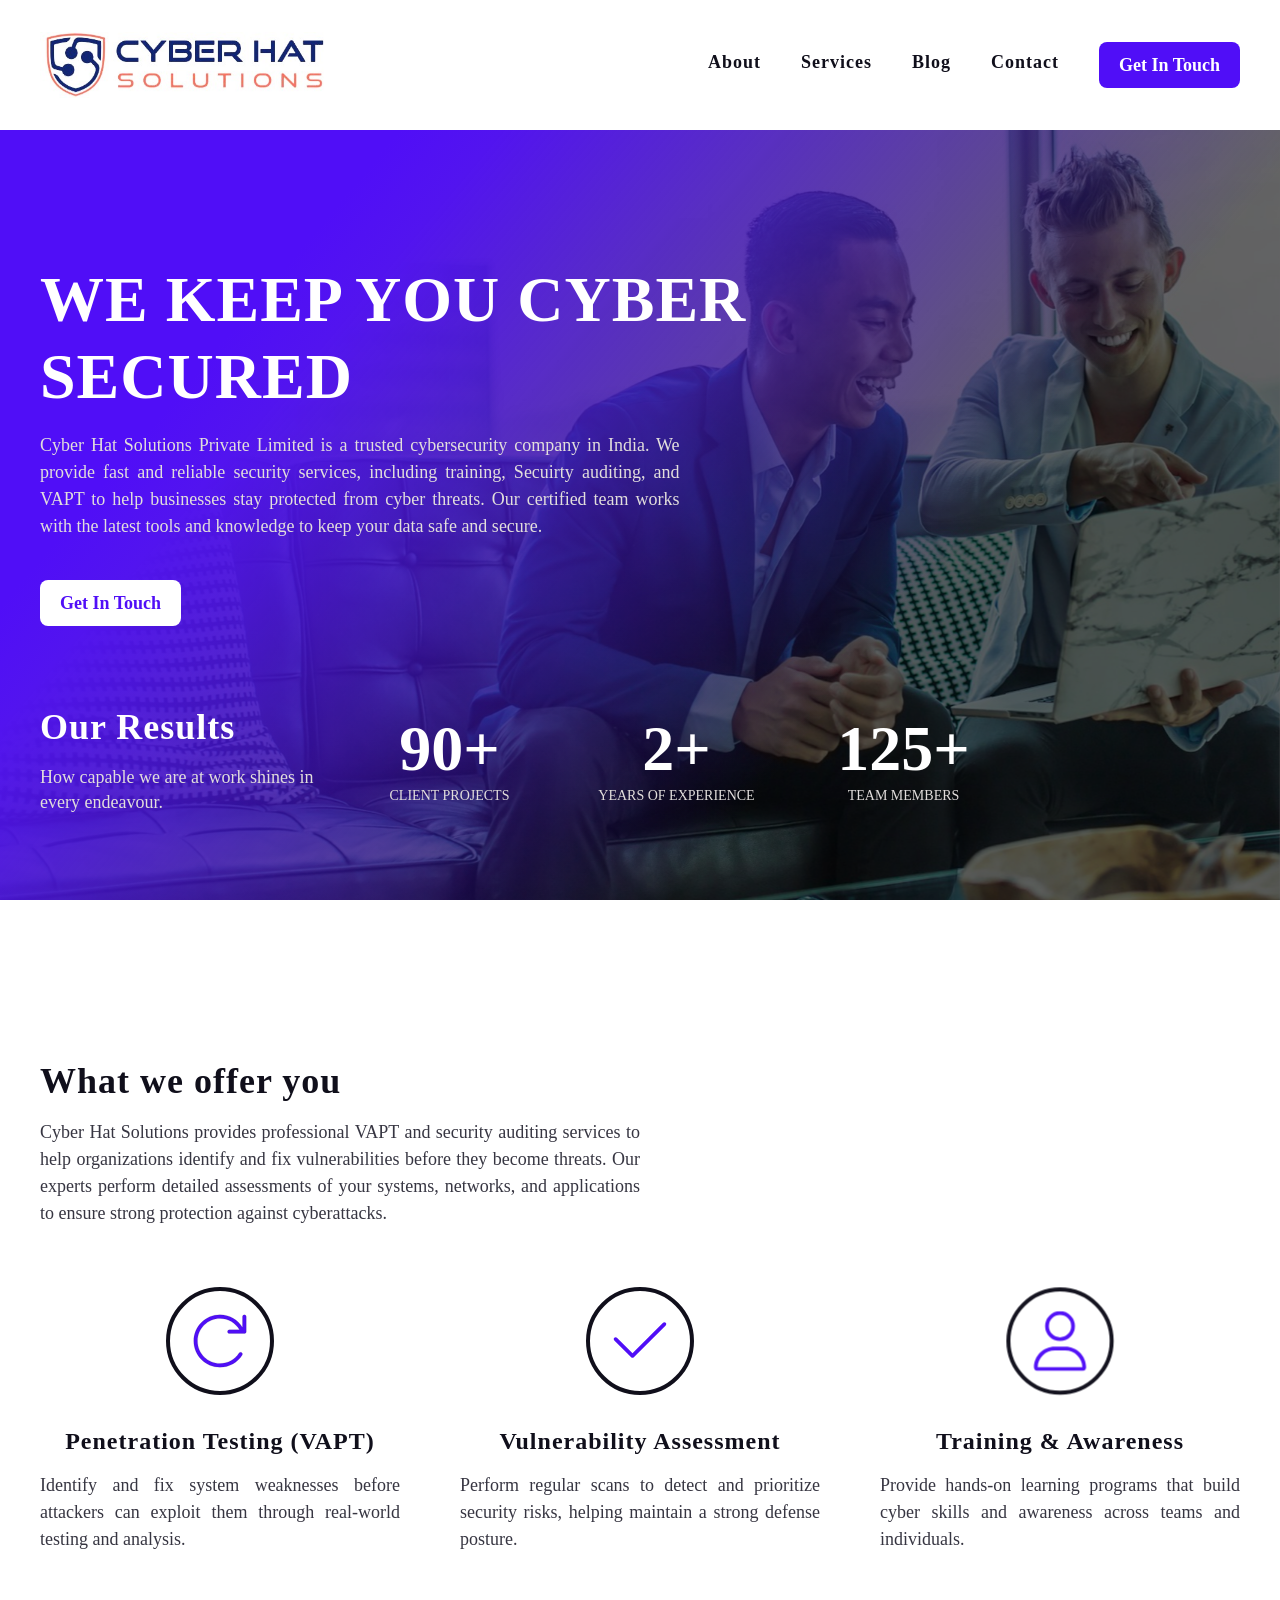
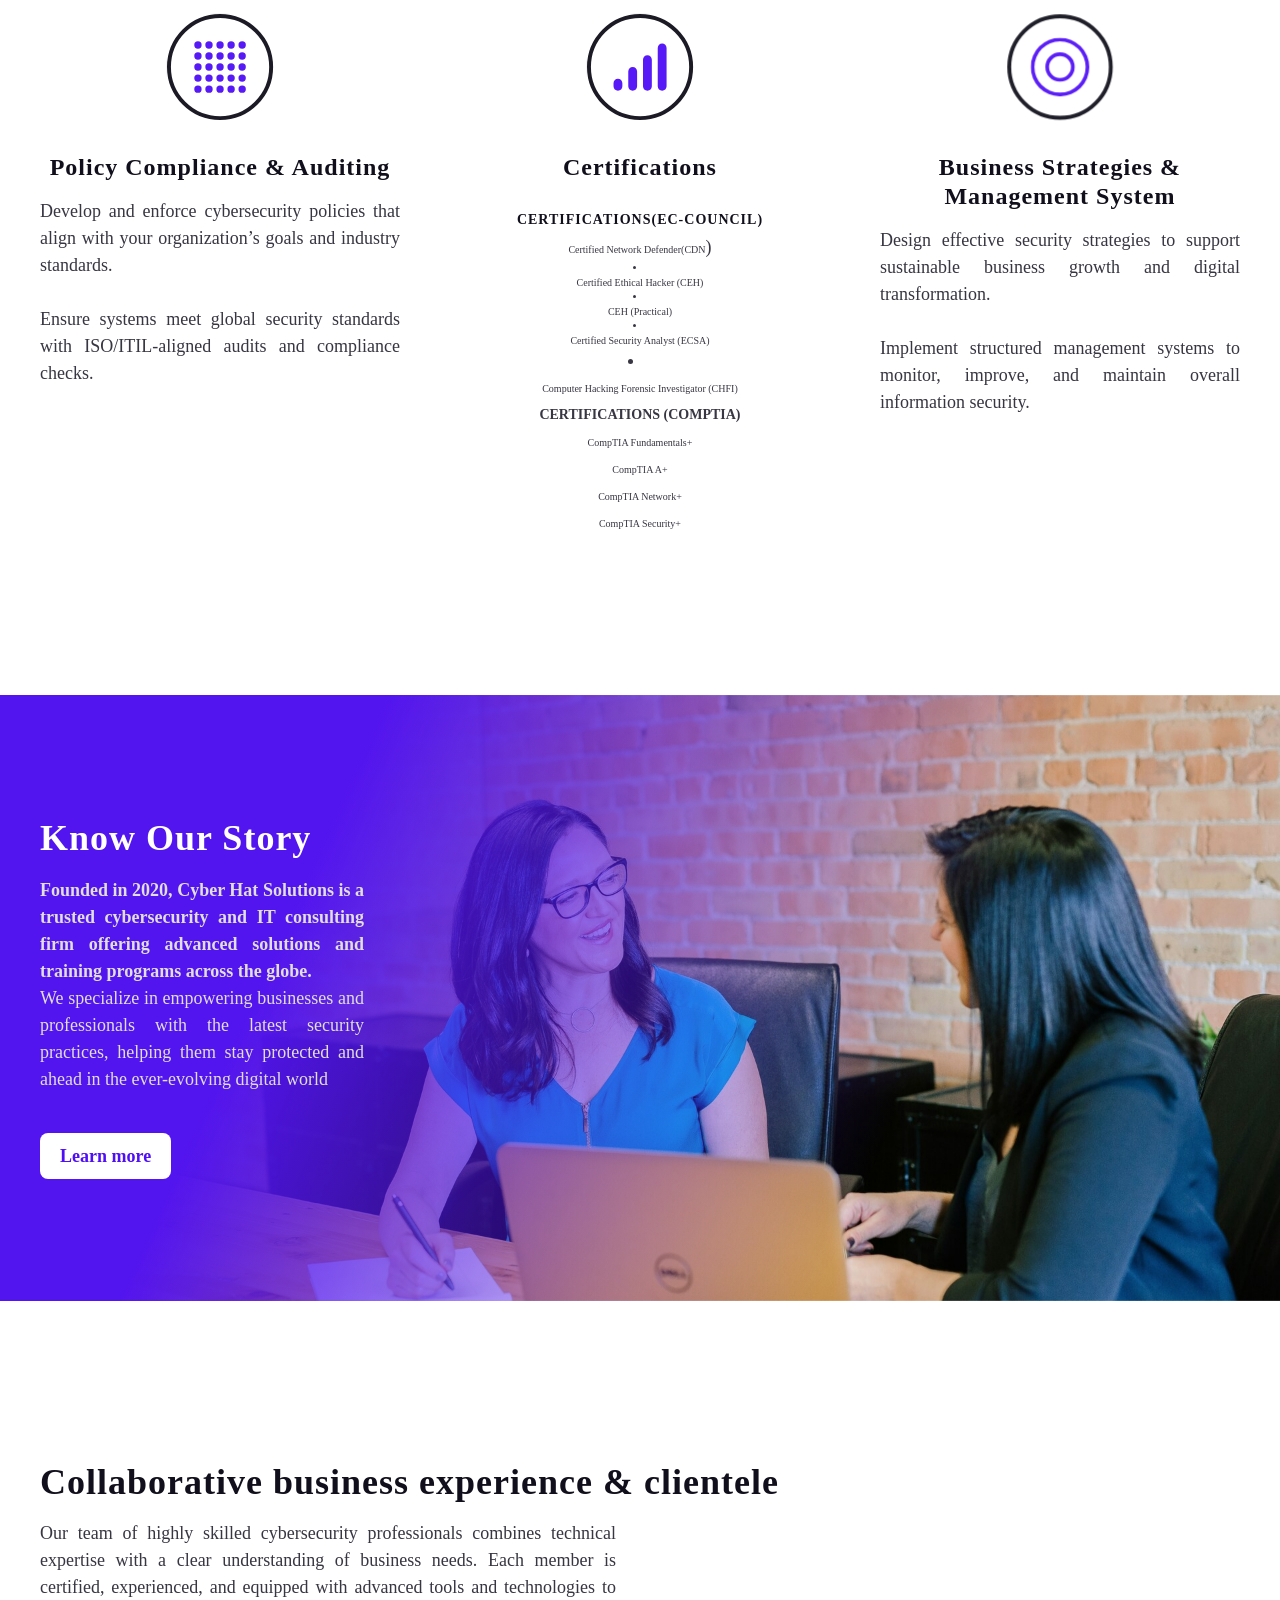
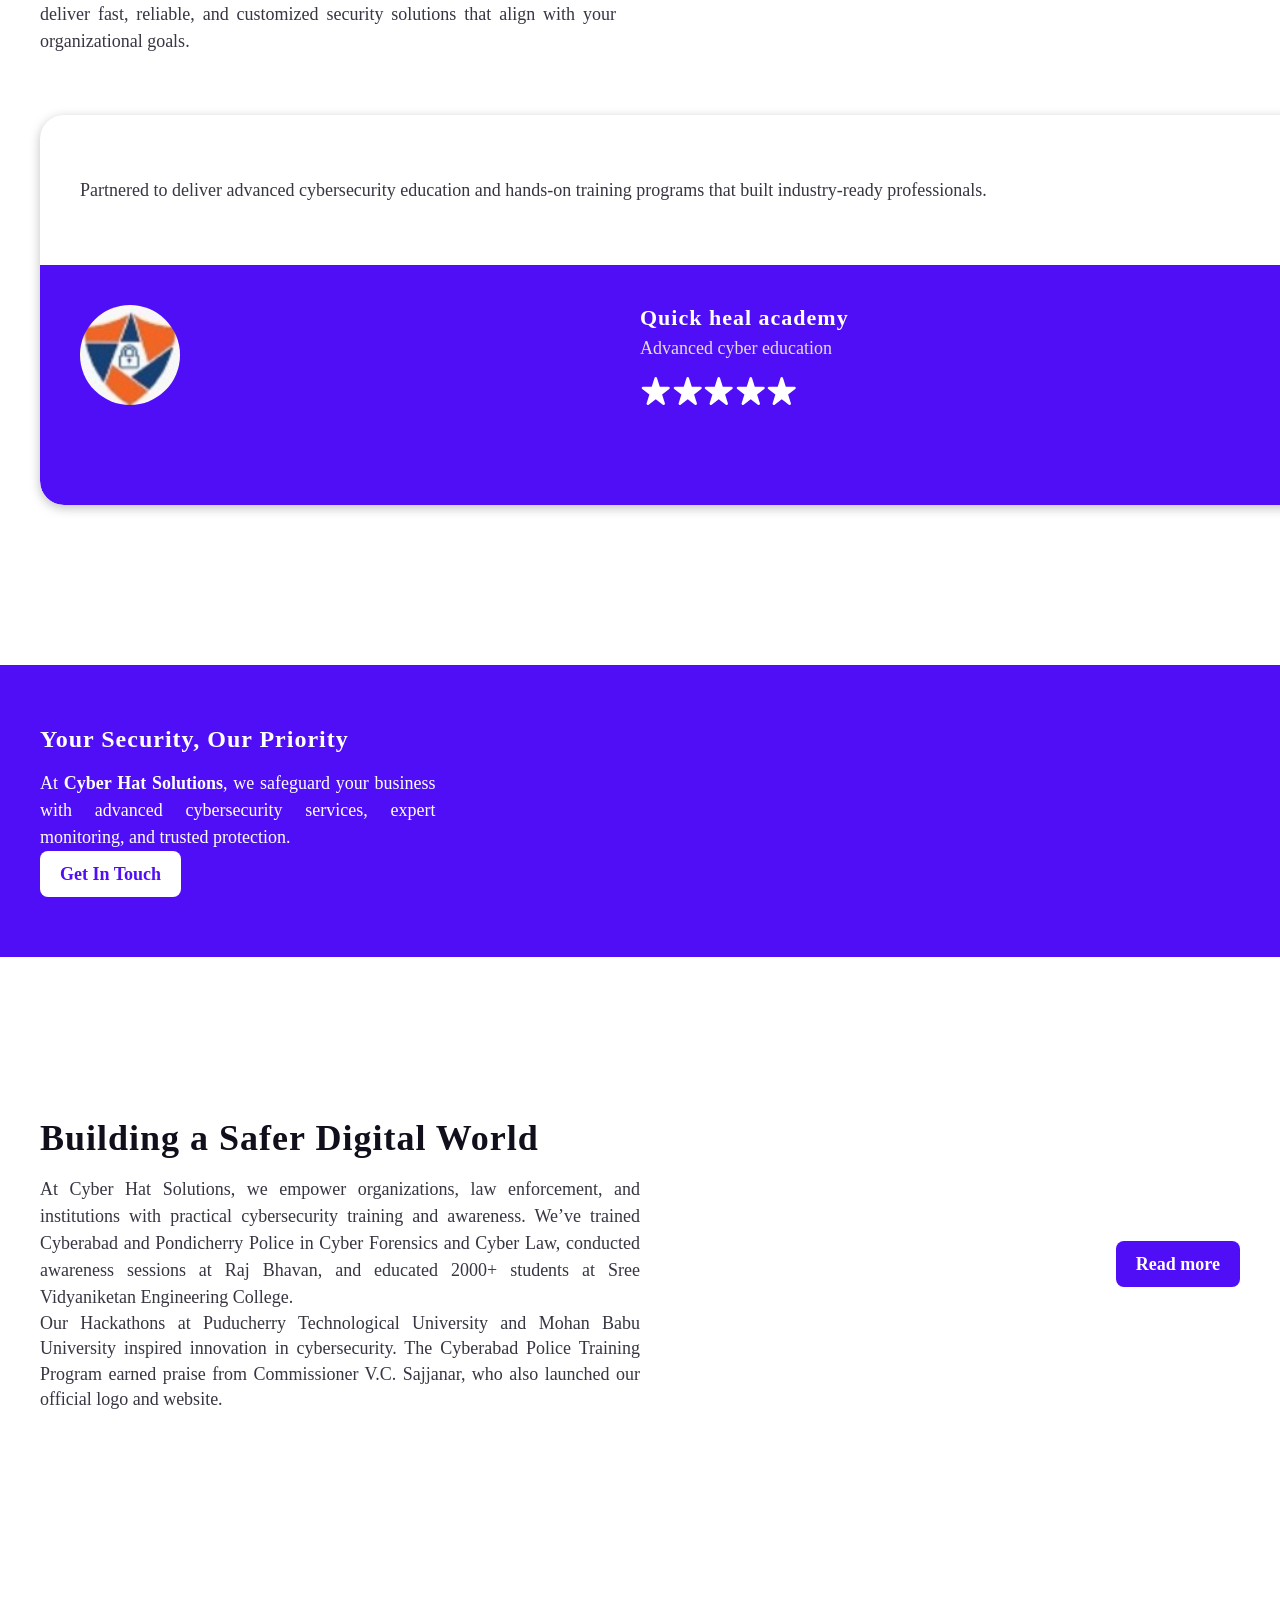
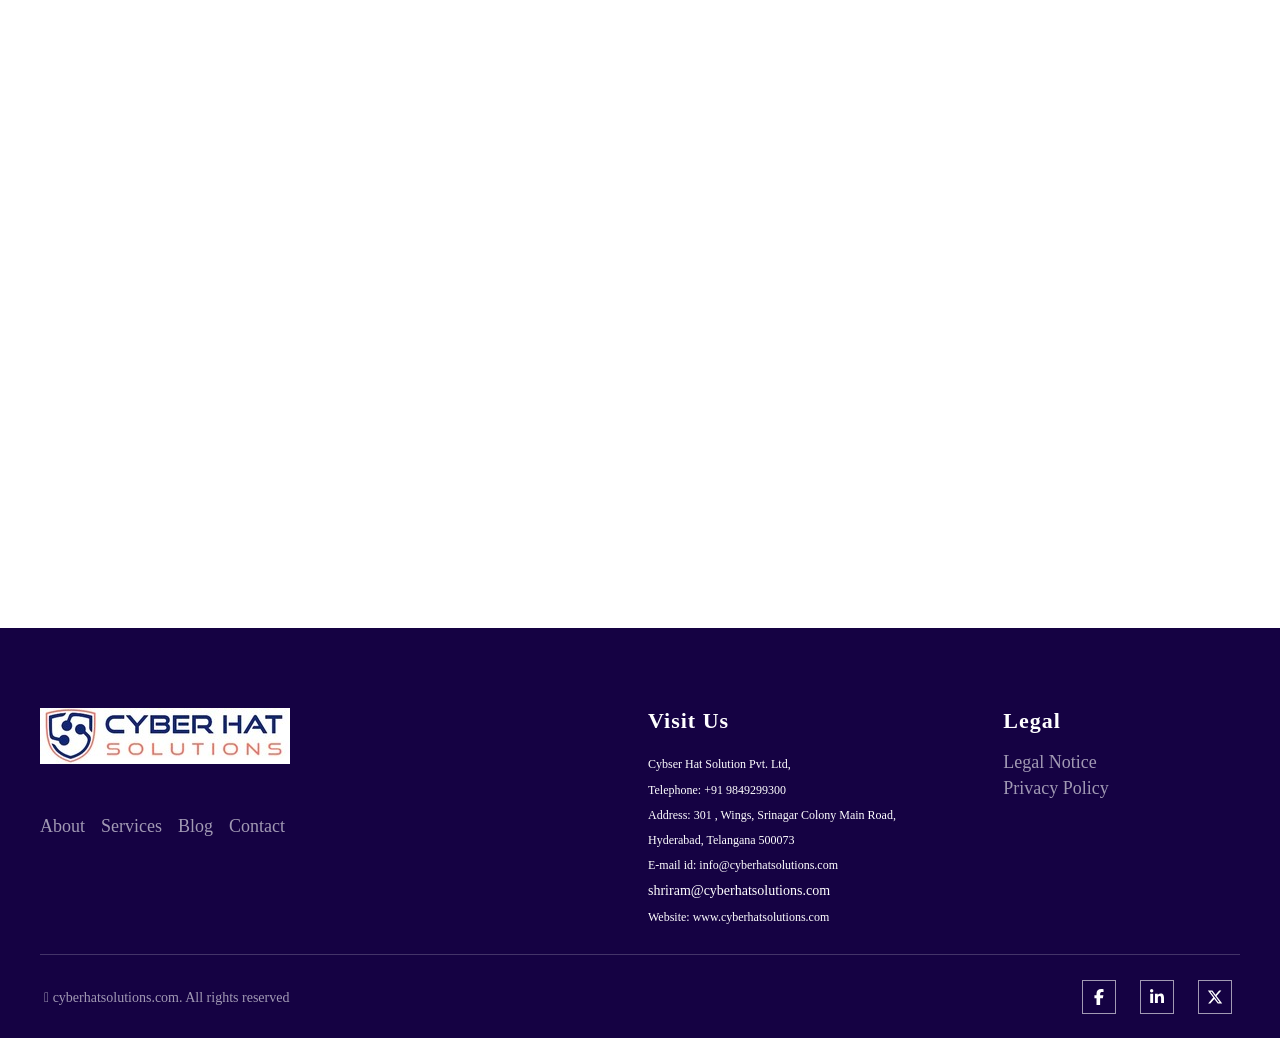
==== commit 18910d19: "update Get in touch with contact" ====
--- a/index.html
+++ b/index.html
@@ -1,5 +1,5 @@
 <!DOCTYPE html><html lang="en"><head><title>CyberhatSolutions.com</title><meta http-equiv="Content-Type" content="text/html; charset=utf-8" /><meta name="keywords" content="Consulting, IT Consulting, Business Consulting, cyberhatsolutions.com, New York" /><meta name="description" content="cyberhatsolutions.com" /><meta property="og:description" content="cyberhatsolutions.com" /><meta name="icbm" content="40.7038704,-74.0138541" /><meta name="geo.position" content="40.7038704;-74.0138541" /><meta name="geo.placename" content="New York" /><meta property="og:title" content="cyberhatsolutions.com" /><meta property="og:type" content="website" /><meta property="og:locale" content="en" /><meta property="og:url" content="https://cyberhatsolutions.com" /><meta name="viewport" content="width=device-width, initial-scale=1" /><link rel="icon" href="data:," /><link rel="preconnect" href="" /><link rel="stylesheet" type="text/css" media="screen" href="/webcard/static/app.min.1765894245.css"/><link rel="stylesheet" type="text/css" media="screen" href="/css/custom.251215025327.css" id="customcss"/><link rel="canonical" href="https://cyberhatsolutions.com"/><script>if (!webcard) var webcard={};webcard.id=2287201;webcard.moduleId=19885705;webcard.culture="en";webcard.type=2;webcard.isEdit=false;webcard.isPreview=true;webcard.isMobile=/Android|webOS|iPhone|iPad|iPod|BlackBerry/i.test(navigator.userAgent);webcard.isTouch='ontouchstart' in window || navigator.msMaxTouchPoints > 0;webcard.googleMapsEmbedApiKey='AIzaSyDoOLq_ts27g3vEog9sGYB0GJSyWBDK9gs';webcard.googleMapsApiKey='';webcard.apiHost=location.host + '/api.php';var extraPath='';</script><link rel="preload" as="style" href="/g/fonts.css?family=Montserrat:regular,700,500&amp;subset=latin&amp;display=swap" /><link rel="stylesheet" media="print" onload="this.media='all'" href="/g/fonts.css?family=Montserrat:regular,700,500&amp;subset=latin&amp;display=swap" /><style>figure{margin:0}#ed-1175720380 .background-image-holder { background-position: center center; } @media screen and (max-width: 975px) {  #ed-1175720380 > .background-image-holder:not(.ed-lazyload) { background-image: url("/images/976/11487952/image.jpg") !important; }} @media screen and (max-width: 975px) {  #ed-1175720380 .background-image-holder { background-position: 80% 50%; }} @media screen and (max-width: 975px) {  #null > .background-image-holder:not(.ed-lazyload) { background-image: url("/images/976/11487952/image.jpg") !important; }} @media screen and (max-width: 575px) {  #null > .background-image-holder:not(.ed-lazyload) { background-image: url("/images/576/11487952/image.jpg") !important; }} @media screen and (max-width: 575px) {  #ed-1175720380 .background-image-holder { background-position: 80% 50%; }} @media screen and (max-width: 575px) {  #ed-1175720380 > .background-image-holder:not(.ed-lazyload) { background-image: url("/images/576/11487952/image.jpg") !important; }} #ed-1175720365 { flex-grow: 1; flex-basis: auto; } #ed-1175720365 > .inner { place-content: center flex-end; align-items: center; } @media screen and (max-width: 975px) {  #ed-1175720365 > .inner { justify-content: flex-end; }} #ed-1197444348 { flex-basis: auto; } #ed-1197444348 img { width: 292px; } @media screen and (max-width: 975px) {  #ed-1197444348 img { width: 240px; }} @media screen and (max-width: 575px) {  #ed-1197444348 img { width: 190px; }} #ed-1175720371 { flex-basis: auto; flex-grow: 1; } @media screen and (max-width: 975px) {  #ed-1175720371 { flex-grow: 0; }} #ed-1175720374 { flex-basis: 40px; } #ed-1175720374 .space { height: 50px; } @media screen and (max-width: 975px) {  #ed-1175720374 { order: 4; }} #ed-1175720377 { flex-basis: auto; } @media screen and (max-width: 975px) {  #ed-1175720377 a.button { padding: 0.5rem; }} @media screen and (max-width: 575px) {  #ed-1175720377 { flex-basis: 100%; }} #ed-1175720359 > .inner { align-items: center; justify-content: space-between; } #ed-1175720392 .space { height: 16px; } #ed-1175720395 { flex-basis: 82%; } @media screen and (max-width: 575px) {  #ed-1175720395 { flex-basis: 100%; }} #ed-1175720398 .space { height: 40px; } #ed-1175720386 { flex-basis: 65%; } @media screen and (max-width: 975px) {  #ed-1175720386 { flex-basis: 90%; }} @media screen and (max-width: 575px) {  #ed-1175720386 { flex-basis: 100%; }} #ed-1175720404 .space { height: 80px; } @media screen and (max-width: 975px) {  #ed-1175720404 .space { height: 150px; }} #ed-1175720413 .space { height: 16px; } #ed-1175720407 { flex-basis: 25%; } @media screen and (max-width: 975px) {  #ed-1175720407 { flex-basis: 40%; }} @media screen and (max-width: 575px) {  #ed-1175720407 { flex-basis: 80%; }} #ed-1175720419 { flex-basis: 75%; } @media screen and (max-width: 975px) {  #ed-1175720419 { flex-basis: 100%; }} #ed-1175720383 > .inner { padding: 8.25rem 1.5rem 0rem; align-items: center; flex-direction: row; } @media screen and (max-width: 975px) {  #ed-1175720383 > .inner { padding: 2rem 1.5rem 0rem; }} @media screen and (max-width: 575px) {  #ed-1175720383 > .inner { padding: 0rem 1.5rem; }} #ed-1175720356 { min-height: 100vh; } #ed-1175720356 > .inner { padding: 0rem 0rem 4rem; } @media screen and (max-width: 975px) {  #ed-1175720356 { min-height: 85vh; }} @media screen and (max-width: 975px) {  #ed-1175720356 > .inner { padding: 0rem 0rem 3.75rem; }} @media screen and (max-width: 575px) {  #ed-1175720356 > .inner { padding: 0rem 0rem 2.5rem; }} @media screen and (max-width: 575px) {  #ed-1175720461 h2 { text-align: center; }} #ed-1175720464 .space { height: 16px; } #ed-1175720467 { flex-basis: 50%; } @media screen and (max-width: 975px) {  #ed-1175720467 { flex-basis: 70%; }} @media screen and (max-width: 575px) {  #ed-1175720467 { flex-basis: 95%; }} #ed-1175720470 { flex-basis: 50%; } @media screen and (max-width: 975px) {  #ed-1175720470 { flex-basis: 70%; }} @media screen and (max-width: 575px) {  #ed-1175720470 { flex-basis: 90%; }} #ed-1175720473 .space { height: 60px; } @media screen and (max-width: 975px) {  #ed-1175720473 .space { height: 40px; }} #ed-1175720482 { text-align: center; opacity: 1; } #ed-1175720488 .space { height: 32px; } #ed-1175720494 .space { height: 16px; } #ed-1175720479 > .inner { place-content: flex-start center; align-items: stretch; } #ed-1175720503 { text-align: center; } #ed-1175720509 .space { height: 32px; } #ed-1175720515 .space { height: 16px; } #ed-1175720500 > .inner { place-content: flex-start center; align-items: stretch; } #ed-1175720524 { text-align: center; } #ed-1175720530 .space { height: 32px; } #ed-1175720536 .space { height: 16px; } #ed-1175720521 > .inner { place-content: flex-start center; align-items: stretch; } #ed-1175720545 { text-align: center; } #ed-1175720551 .space { height: 32px; } #ed-1175720557 .space { height: 16px; } #ed-1175720542 > .inner { place-content: flex-start center; align-items: stretch; } #ed-1175720566 { text-align: center; } #ed-1175720572 .space { height: 32px; } #ed-1175720578 .space { height: 16px; } #ed-1175720563 > .inner { place-content: flex-start center; align-items: stretch; } #ed-1175720587 { text-align: center; } #ed-1175720593 .space { height: 32px; } #ed-1175720599 .space { height: 16px; } #ed-1175720584 > .inner { place-content: flex-start center; align-items: stretch; } #ed-1175720458 > .inner { padding: 10rem 1.5rem; } @media screen and (max-width: 975px) {  #ed-1175720458 > .inner { padding: 7.5rem 1.5rem; }} @media screen and (max-width: 575px) {  #ed-1175720458 > .inner { justify-content: center; padding: 5rem 1.5rem; }} #ed-1175720608 .background-image-holder { background-position: center center; } @media screen and (max-width: 975px) {  #ed-1175720608 > .background-image-holder:not(.ed-lazyload) { background-image: url("/images/976/11491871/amy-hirschi-JaoVGh5aJ3E-unsplash.jpg") !important; }} @media screen and (max-width: 975px) {  #ed-1175720608 .background-image-holder { background-position: center center; }} @media screen and (max-width: 575px) {  #ed-1175720608 .background-image-holder { background-position: left center; }} @media screen and (max-width: 575px) {  #ed-1175720608 > .background-image-holder:not(.ed-lazyload) { background-image: url("/images/576/11491871/amy-hirschi-JaoVGh5aJ3E-unsplash.jpg") !important; }} #ed-1175720617 .space { height: 16px; }  #ed-1175720623 .space { height: 40px; } #ed-1175720611 { opacity: 1; } #ed-1175720605 > .inner { align-content: center; } #ed-1175720605 { min-height: 606px; } @media screen and (max-width: 975px) {  #ed-1175720605 { min-height: 540px; }} @media screen and (max-width: 575px) {  #ed-1175720605 { min-height: 440px; }} @media screen and (max-width: 575px) {  #ed-1175720632 h2 { text-align: center; }} @media screen and (max-width: 575px) {  #ed-1175720632 { flex-basis: 80%; }} #ed-1175720635 .space { height: 16px; } #ed-1175720638 { flex-basis: 48%; } @media screen and (max-width: 975px) {  #ed-1175720638 { flex-basis: 50%; }} @media screen and (max-width: 575px) {  #ed-1175720638 { flex-basis: 100%; }} #ed-1175720641 { flex-basis: 48%; } @media screen and (max-width: 975px) {  #ed-1175720641 { flex-basis: 50%; }} @media screen and (max-width: 575px) {  #ed-1175720641 { flex-basis: 100%; }} #ed-1175720743 { min-height: 150px; } #ed-1175720743 > .inner { padding: 2.5rem; align-content: center; } @media screen and (max-width: 575px) {  #ed-1175720743 { min-height: 142px; }} @media screen and (max-width: 575px) {  #ed-1175720743 > .inner { padding: 1rem; }} #ed-1175720752 { flex-basis: auto; text-align: left; } #ed-1175720752 img { border-radius: 100%; width: 100px; height: 100px; object-position: left center; } @media screen and (max-width: 575px) {  #ed-1175720752 img { width: 72px; height: 72px; }} #ed-1175720761 .space { height: 4px; } #ed-1175720767 .space { height: 16px; } #ed-1175720770 { flex-basis: auto; } #ed-1175720770 svg { width: auto; height: 28px; } #ed-1175720773 { flex-basis: auto; } #ed-1175720773 svg { width: auto; height: 28px; } #ed-1175720776 { flex-basis: auto; } #ed-1175720776 svg { width: auto; height: 28px; } #ed-1175720779 { flex-basis: auto; } #ed-1175720779 svg { width: auto; height: 28px; } #ed-1175720782 { flex-basis: auto; } #ed-1175720782 svg { width: auto; height: 28px; } #ed-1175720755 { flex-basis: 65%; } @media screen and (max-width: 975px) {  #ed-1175720755 { flex-basis: 70%; }} #ed-1175720749 > .inner { padding: 2.5rem; justify-content: space-between; flex-direction: row; align-items: flex-start; } #ed-1175720749 { border-radius: 0px 0px 24px 24px; min-height: 240px; } @media screen and (max-width: 975px) {  #ed-1175720749 { min-height: 240px; }} @media screen and (max-width: 575px) {  #ed-1175720749 { min-height: 142px; }} @media screen and (max-width: 575px) {  #ed-1175720749 > .inner { padding: 1rem; }} #ed-1175720740 { border-radius: 24px; box-shadow: rgba(0, 0, 0, 0.25) 0px 3px 11px 0px; } #ed-1197074461 { min-height: 150px; } #ed-1197074461 > .inner { padding: 2.5rem; align-content: center; } @media screen and (max-width: 575px) {  #ed-1197074461 { min-height: 142px; }} @media screen and (max-width: 575px) {  #ed-1197074461 > .inner { padding: 1rem; }} #ed-1197074470 { flex-basis: auto; text-align: left; } #ed-1197074470 img { border-radius: 100%; width: 160px; object-position: left center; } @media screen and (max-width: 575px) {  #ed-1197074470 img { width: 72px; }} #ed-1197074479 .space { height: 4px; } #ed-1197074485 .space { height: 16px; } #ed-1197074488 { flex-basis: auto; } #ed-1197074488 svg { width: auto; height: 28px; } #ed-1197074491 { flex-basis: auto; } #ed-1197074491 svg { width: auto; height: 28px; } #ed-1197074494 { flex-basis: auto; } #ed-1197074494 svg { width: auto; height: 28px; } #ed-1197074497 { flex-basis: auto; } #ed-1197074497 svg { width: auto; height: 28px; } #ed-1197074500 { flex-basis: auto; } #ed-1197074500 svg { width: auto; height: 28px; } #ed-1197074473 { flex-basis: 65%; } @media screen and (max-width: 975px) {  #ed-1197074473 { flex-basis: 70%; }} #ed-1197074467 > .inner { padding: 2.5rem; justify-content: flex-start; flex-direction: column; } #ed-1197074467 { border-radius: 0px 0px 24px 24px; min-height: 240px; } @media screen and (max-width: 975px) {  #ed-1197074467 { min-height: 240px; }} @media screen and (max-width: 575px) {  #ed-1197074467 { min-height: 142px; }} @media screen and (max-width: 575px) {  #ed-1197074467 > .inner { padding: 1rem; }} #ed-1197074458 { border-radius: 24px; box-shadow: rgba(0, 0, 0, 0.25) 0px 3px 11px 0px; } #ed-1197074506 { min-height: 150px; } #ed-1197074506 > .inner { padding: 2.5rem; align-content: center; } @media screen and (max-width: 575px) {  #ed-1197074506 { min-height: 142px; }} @media screen and (max-width: 575px) {  #ed-1197074506 > .inner { padding: 1rem; }} #ed-1197074515 { flex-basis: auto; text-align: left; } #ed-1197074515 img { border-radius: 100%; width: 110px; height: 90px; object-position: left center; } @media screen and (max-width: 575px) {  #ed-1197074515 img { width: 72px; height: 72px; }} #ed-1197074524 .space { height: 4px; } #ed-1197074530 .space { height: 16px; } #ed-1197074533 { flex-basis: auto; } #ed-1197074533 svg { width: auto; height: 28px; } #ed-1197074536 { flex-basis: auto; } #ed-1197074536 svg { width: auto; height: 28px; } #ed-1197074539 { flex-basis: auto; } #ed-1197074539 svg { width: auto; height: 28px; } #ed-1197074542 { flex-basis: auto; } #ed-1197074542 svg { width: auto; height: 28px; } #ed-1197074545 { flex-basis: auto; } #ed-1197074545 svg { width: auto; height: 28px; } #ed-1197074518 { flex-basis: 65%; } @media screen and (max-width: 975px) {  #ed-1197074518 { flex-basis: 70%; }} #ed-1197074512 > .inner { padding: 2.5rem; justify-content: space-between; flex-direction: row; align-items: flex-start; } #ed-1197074512 { border-radius: 0px 0px 24px 24px; min-height: 240px; } @media screen and (max-width: 975px) {  #ed-1197074512 { min-height: 240px; }} @media screen and (max-width: 575px) {  #ed-1197074512 { min-height: 142px; }} @media screen and (max-width: 575px) {  #ed-1197074512 > .inner { padding: 1rem; }} #ed-1197074503 { border-radius: 24px; box-shadow: rgba(0, 0, 0, 0.25) 0px 3px 11px 0px; } #ed-1197057197 { min-height: 150px; } #ed-1197057197 > .inner { padding: 2.5rem; align-content: center; } @media screen and (max-width: 575px) {  #ed-1197057197 { min-height: 142px; }} @media screen and (max-width: 575px) {  #ed-1197057197 > .inner { padding: 1rem; }} #ed-1197057206 { flex-basis: auto; text-align: left; } #ed-1197057206 img { border-radius: 100%; width: 100px; height: 100px; object-position: left center; } @media screen and (max-width: 575px) {  #ed-1197057206 img { width: 72px; height: 72px; }} #ed-1197057215 .space { height: 4px; } #ed-1197057221 .space { height: 16px; } #ed-1197057224 { flex-basis: auto; } #ed-1197057224 svg { width: auto; height: 28px; } #ed-1197057227 { flex-basis: auto; } #ed-1197057227 svg { width: auto; height: 28px; } #ed-1197057230 { flex-basis: auto; } #ed-1197057230 svg { width: auto; height: 28px; } #ed-1197057233 { flex-basis: auto; } #ed-1197057233 svg { width: auto; height: 28px; } #ed-1197057236 { flex-basis: auto; } #ed-1197057236 svg { width: auto; height: 28px; } #ed-1197057209 { flex-basis: 65%; } @media screen and (max-width: 975px) {  #ed-1197057209 { flex-basis: 70%; }} #ed-1197057203 > .inner { padding: 2.5rem; justify-content: space-between; flex-direction: row; align-items: flex-start; } #ed-1197057203 { border-radius: 0px 0px 24px 24px; min-height: 240px; } @media screen and (max-width: 975px) {  #ed-1197057203 { min-height: 240px; }} @media screen and (max-width: 575px) {  #ed-1197057203 { min-height: 142px; }} @media screen and (max-width: 575px) {  #ed-1197057203 > .inner { padding: 1rem; }} #ed-1197057194 { border-radius: 24px; box-shadow: rgba(0, 0, 0, 0.25) 0px 3px 11px 0px; } #ed-1187075446 { min-height: 240px; } #ed-1187075446 > .inner { padding: 2.5rem; align-content: center; } @media screen and (max-width: 575px) {  #ed-1187075446 { min-height: 142px; }} @media screen and (max-width: 575px) {  #ed-1187075446 > .inner { padding: 1rem; }} #ed-1187075455 { flex-basis: auto; text-align: left; } #ed-1187075455 img { border-radius: 100%; width: 100px; height: 100px; object-position: left center; } @media screen and (max-width: 575px) {  #ed-1187075455 img { width: 72px; height: 72px; }} #ed-1187075464 .space { height: 4px; } #ed-1187075470 .space { height: 16px; } #ed-1187075473 { flex-basis: auto; } #ed-1187075473 svg { width: auto; height: 28px; } #ed-1187075476 { flex-basis: auto; } #ed-1187075476 svg { width: auto; height: 28px; } #ed-1187075479 { flex-basis: auto; } #ed-1187075479 svg { width: auto; height: 28px; } #ed-1187075482 { flex-basis: auto; } #ed-1187075482 svg { width: auto; height: 28px; } #ed-1187075485 { flex-basis: auto; } #ed-1187075485 svg { width: auto; height: 28px; } #ed-1187075458 { flex-basis: 65%; } @media screen and (max-width: 975px) {  #ed-1187075458 { flex-basis: 70%; }} #ed-1187075452 > .inner { padding: 2.5rem; place-content: center space-between; align-items: flex-start; flex-direction: row; } #ed-1187075452 { border-radius: 0px 0px 24px 24px; min-height: 200px; } @media screen and (max-width: 975px) {  #ed-1187075452 { min-height: 240px; }} @media screen and (max-width: 575px) {  #ed-1187075452 { min-height: 142px; }} @media screen and (max-width: 575px) {  #ed-1187075452 > .inner { padding: 1rem; }} #ed-1187075443 { border-radius: 24px; box-shadow: rgba(0, 0, 0, 0.25) 0px 3px 11px 0px; } #ed-1175720698 { min-height: 240px; } #ed-1175720698 > .inner { padding: 2.5rem; align-content: center; } @media screen and (max-width: 575px) {  #ed-1175720698 { min-height: 142px; }} @media screen and (max-width: 575px) {  #ed-1175720698 > .inner { padding: 1rem; }} #ed-1175720707 { flex-basis: auto; text-align: center; } #ed-1175720707 img { border-radius: 100%; width: 100px; height: 100px; } @media screen and (max-width: 575px) {  #ed-1175720707 img { width: 72px; height: 72px; }} #ed-1175720716 .space { height: 4px; } #ed-1175720722 .space { height: 16px; } #ed-1175720725 { flex-basis: auto; } #ed-1175720725 svg { width: auto; height: 28px; } #ed-1175720728 { flex-basis: auto; } #ed-1175720728 svg { width: auto; height: 28px; } #ed-1175720731 { flex-basis: auto; } #ed-1175720731 svg { width: auto; height: 28px; } #ed-1175720734 { flex-basis: auto; } #ed-1175720734 svg { width: auto; height: 28px; } #ed-1175720737 { flex-basis: auto; } #ed-1175720737 svg { width: auto; height: 28px; } #ed-1175720710 { flex-basis: 65%; } @media screen and (max-width: 975px) {  #ed-1175720710 { flex-basis: 70%; }} #ed-1175720704 > .inner { padding: 2.5rem; place-content: center space-between; } #ed-1175720704 { border-radius: 0px 0px 24px 24px; min-height: 240px; } @media screen and (max-width: 975px) {  #ed-1175720704 { min-height: 240px; }} @media screen and (max-width: 575px) {  #ed-1175720704 > .inner { padding: 1rem; }} @media screen and (max-width: 575px) {  #ed-1175720704 { min-height: 142px; }} #ed-1175720695 { border-radius: 24px; box-shadow: rgba(0, 0, 0, 0.25) 0px 3px 11px 0px; } #ed-1175720788 { min-height: 240px; } #ed-1175720788 > .inner { padding: 2.5rem; align-content: center; } @media screen and (max-width: 575px) {  #ed-1175720788 > .inner { padding: 1rem; }} @media screen and (max-width: 575px) {  #ed-1175720788 { min-height: 142px; }} #ed-1175720797 { flex-basis: auto; } #ed-1175720797 img { border-radius: 100%; width: 100px; height: 100px; object-position: center center; } @media screen and (max-width: 575px) {  #ed-1175720797 img { width: 72px; height: 72px; }} #ed-1175720806 .space { height: 4px; } #ed-1175720812 .space { height: 16px; } #ed-1175720815 { flex-basis: auto; } #ed-1175720815 svg { width: auto; height: 28px; } #ed-1175720818 { flex-basis: auto; } #ed-1175720818 svg { width: auto; height: 28px; } #ed-1175720821 { flex-basis: auto; } #ed-1175720821 svg { width: auto; height: 28px; } #ed-1175720824 { flex-basis: auto; } #ed-1175720824 svg { width: auto; height: 28px; } #ed-1175720827 { flex-basis: auto; } #ed-1175720827 svg { width: auto; height: 28px; } #ed-1175720800 { flex-basis: 65%; } @media screen and (max-width: 975px) {  #ed-1175720800 { flex-basis: 70%; }} #ed-1175720794 > .inner { padding: 2.5rem; place-content: center space-between; } #ed-1175720794 { border-radius: 0px 0px 24px 24px; min-height: 240px; } @media screen and (max-width: 975px) {  #ed-1175720794 { min-height: 240px; }} @media screen and (max-width: 575px) {  #ed-1175720794 > .inner { padding: 1rem; }} @media screen and (max-width: 575px) {  #ed-1175720794 { min-height: 142px; }} #ed-1175720785 { border-radius: 24px; box-shadow: rgba(0, 0, 0, 0.25) 0px 3px 11px 0px; } #ed-1175720653 { min-height: 240px; } #ed-1175720653 > .inner { padding: 2.5rem; align-content: center; } @media screen and (max-width: 575px) {  #ed-1175720653 { min-height: 142px; }} @media screen and (max-width: 575px) {  #ed-1175720653 > .inner { padding: 1rem; }} #ed-1175720662 { flex-basis: auto; } #ed-1175720662 img { border-radius: 100%; width: 420px; height: 110px; object-position: center center; } @media screen and (max-width: 575px) {  #ed-1175720662 img { width: 72px; height: 72px; }} #ed-1175720671 .space { height: 4px; } #ed-1175720677 .space { height: 16px; } #ed-1175720680 { flex-basis: auto; } #ed-1175720680 svg { width: auto; height: 28px; } #ed-1175720683 { flex-basis: auto; } #ed-1175720683 svg { width: auto; height: 28px; } #ed-1175720686 { flex-basis: auto; } #ed-1175720686 svg { width: auto; height: 28px; } #ed-1175720689 { flex-basis: auto; } #ed-1175720689 svg { width: auto; height: 28px; } #ed-1175720692 { flex-basis: auto; } #ed-1175720692 svg { width: auto; height: 28px; } #ed-1175720665 { flex-basis: 65%; } @media screen and (max-width: 975px) {  #ed-1175720665 { flex-basis: 70%; }} #ed-1175720659 > .inner { padding: 2.5rem; place-content: center space-between; } #ed-1175720659 { border-radius: 0px 0px 24px 24px; min-height: 240px; } @media screen and (max-width: 975px) {  #ed-1175720659 { min-height: 240px; }} @media screen and (max-width: 575px) {  #ed-1175720659 { min-height: 142px; }} @media screen and (max-width: 575px) {  #ed-1175720659 > .inner { padding: 1rem; }} #ed-1175720650 { border-radius: 24px; box-shadow: rgba(0, 0, 0, 0.25) 0px 3px 11px 0px; } #ed-1175720644 > .inner { flex-direction: row; padding: 3.75rem 0rem 0rem; min-width: 140%; } @media screen and (max-width: 575px) {  #ed-1175720644 > .inner { min-width: 100%; }} #ed-1175720629 > .inner { padding: 10rem 1.5rem; } @media screen and (max-width: 975px) {  #ed-1175720629 > .inner { padding: 7.5rem 1.5rem; }} @media screen and (max-width: 575px) {  #ed-1175720629 > .inner { justify-content: center; padding: 5rem 1.5rem; }} #ed-1175720836 .space { height: 60px; } #ed-1175720839 { flex-basis: 70%; } @media screen and (max-width: 575px) {  #ed-1175720839 h3 { text-align: center; }} @media screen and (max-width: 575px) {  #ed-1175720839 { flex-basis: 85%; }} #ed-1175720842 .space { height: 16px; } #ed-1175720845 { flex-basis: 80%; } @media screen and (max-width: 975px) {  #ed-1175720845 { flex-basis: 95%; }} #ed-1175720848 { flex-basis: 70%; } @media screen and (max-width: 975px) {  #ed-1175720848 { flex-basis: 100%; }} @media screen and (max-width: 575px) {  #ed-1175720848 { flex-basis: 90%; }} @media screen and (max-width: 575px) {  #ed-1175720854 { text-align: center; }} #ed-1175720857 .space { height: 60px; } #ed-1175720833 { opacity: 1; } #ed-1175720833 > .inner { align-items: center; align-content: center; } @media screen and (max-width: 575px) {  #ed-1175720833 > .inner { justify-content: center; }} @media screen and (max-width: 575px) {  #ed-1175720833 { order: 2; }} #ed-1175720830 > .inner { justify-content: space-between; align-items: center; } @media screen and (max-width: 575px) {  #ed-1175720872 h2 { text-align: center; }} @media screen and (max-width: 575px) {  #ed-1175720872 { flex-basis: 70%; }} #ed-1175720875 .space { height: 16px; } @media screen and (max-width: 975px) {  #ed-1175720881 { flex-basis: 90%; }} @media screen and (max-width: 575px) {  #ed-1175720881 { flex-basis: 100%; }} #ed-1175720869 { flex-basis: 50%; } @media screen and (max-width: 975px) {  #ed-1175720869 { flex-basis: 60%; }} @media screen and (max-width: 575px) {  #ed-1175720869 { flex-basis: 100%; }} @media screen and (max-width: 575px) {  #ed-1175720869 > .inner { justify-content: center; }} #ed-1175720884 { flex-basis: auto; } #ed-1175720887 .space { height: 60px; } #ed-1206238595 img { height: 253px; width: 100vw; border-radius: 24px 24px 0px 0px; object-position: center top; } #ed-1206238601 .space { height: 16px; } #ed-1206238604 .space { height: 20px; } #ed-1206238610 { flex-basis: auto; } #ed-1206238592 > .inner { justify-content: space-between; } #ed-1175720926 { flex-basis: auto; } #ed-1175720920 { flex-basis: 100%; } #ed-1175720920 > .inner { justify-content: space-between; } #ed-1175720866 > .inner { align-items: center; justify-content: space-between; padding: 10rem 1.5rem; } @media screen and (max-width: 975px) {  #ed-1175720866 > .inner { padding: 7.5rem 1.5rem; }} @media screen and (max-width: 575px) {  #ed-1175720866 > .inner { justify-content: space-between; padding: 5rem 1.5rem; }} #ed-1175720938 img { width: 250px; } @media screen and (max-width: 975px) {  #ed-1175720938 img { width: 249px; }} #ed-1175720941 .space { height: 50px; } @media screen and (max-width: 975px) {  #ed-1175720941 .space { height: 40px; }} #ed-1175720944 { flex-basis: auto; opacity: 0.6; } #ed-1175720947 .space { height: 40px; } #ed-1175720935 > .inner { justify-content: flex-start; } #ed-1175720959 .space { height: 16px; } #ed-1175720953 { flex-basis: 50%; } @media screen and (max-width: 975px) {  #ed-1175720953 { flex-basis: 50%; }} #ed-1175720971 .space { height: 16px; } #ed-1175720974 { opacity: 0.6; } #ed-1175720965 { flex-basis: 40%; } @media screen and (max-width: 975px) {  #ed-1175720965 { flex-basis: 40%; }} #ed-1175720950 > .inner { justify-content: space-between; } #ed-1175720932 > .inner { place-content: flex-start center; align-items: flex-start; } #ed-1175720977 { opacity: 0.2; } #ed-1175720977 hr { width: 100%; height: 1px; } #ed-1175720986 { opacity: 0.6; } #ed-1175720989 .space { height: 16px; } #ed-1175720983 { flex-basis: auto; } #ed-1175720983 > .inner { align-items: center; align-content: center; padding: 0rem 0rem 0rem 0.25rem; } #ed-1175721001 svg > * { stroke-width: 0px; } #ed-1175721004 svg > * { stroke-width: 0px; } #ed-1175720995 { flex-basis: auto; } @media screen and (max-width: 975px) {  #ed-1175720995 { flex-basis: auto; }} #ed-1175720992 { flex-basis: auto; } #ed-1175720992 > .inner { align-items: center; align-content: center; } @media screen and (max-width: 975px) {  #ed-1175720992 > .inner { max-width: none; justify-content: flex-end; }} @media screen and (max-width: 575px) {  #ed-1175720992 { flex-basis: 100%; }} @media screen and (max-width: 575px) {  #ed-1175720992 > .inner { justify-content: flex-start; padding: 0px; }} #ed-1175720980 > .inner { place-content: center space-between; align-items: center; } #ed-1175720929 > .inner { justify-content: center; padding: 5rem 1.5rem 1.5rem; } @media screen and (max-width: 975px) {  #ed-1175720929 > .inner { padding: 3.75rem 1.5rem 1.5rem; }} @media screen and (max-width: 575px) {  #ed-1175720929 > .inner { padding: 2.5rem 1.5rem 1.5rem; }}</style></head><body class="page-19885705 pagelayout-1 index culture-en"><a href="#main-content" class="wv-link-content button">Skip to main content</a>
-<div class="ed-element ed-container full-width banner" id="ed-1175720356"><div class="background"><figure class="ed-element ed-image wv-bg" id="ed-1175720380"><div class="background-image-holder" style="background-image: url(&quot;/images/1920/11487952/image.jpg&quot;);"></div></figure></div><div class="overlay" style="background: linear-gradient(130deg, rgb(80, 14, 247) 25%, rgb(82, 20, 239) 30%, rgba(0, 0, 0, 0.6) 70%);"></div><div class="inner"><div class="ed-element ed-container wv-boxed menu-wrapper wv-overflow_visible preset-menu-v2-consulting" id="ed-1175720359"><div class="inner"><div class="ed-element ed-container mobile-cont wv-overflow_visible" id="ed-1175720365"><div class="inner"><div class="ed-element ed-html menu-trigger" id="ed-1175720368"><div class="menu-trigger-box"><button class="menu-trigger-inner">Menu</button></div></div></div></div><div class="ed-element ed-logo logo" id="ed-1197444348"><a href="/"><img src="/images/0/20730529/WhatsAppImage2025-11-09at18.43.15_46d10521--CYh2ry2LP4OpEM7k98HpA.jpg" alt="cyberhatsolutions.com"></a></div><nav class="ed-element ed-menu" id="ed-1175720371"><ul class="menu-level-0"><li class=""><a class="" id="menu-item-19885708" href="/about">About</a></li><li class="first"><a class="first" id="menu-item-19885711" href="/services">Services</a></li><li class=""><a class="" id="menu-item-19885714" href="/blog">Blog</a></li><li class=""><a class="" id="menu-item-19885717" href="/contact">Contact</a></li></ul></nav><div class="ed-element ed-spacer hide-md hide-sm" id="ed-1175720374"><div class="space"></div></div><div class="ed-element ed-button custom-theme hide-md hide-sm" id="ed-1175720377"><a href="/contact" class="button center button-variant-secondary" title="Contact us">Get In Touch</a></div></div></div><div class="ed-element ed-container wv-boxed" id="ed-1175720383"><div class="inner"><div class="ed-element ed-container" id="ed-1175720386"><div class="inner"><div class="ed-element ed-headline custom-theme" id="ed-1175720389"><h1><span class="color-background">WE KEEP YOU CYBER SECURED</span></h1></div><div class="ed-element ed-spacer" id="ed-1175720392"><div class="space"></div></div><div class="ed-element ed-text custom-theme" id="ed-1175720395"><p style="line-height: 1.5; text-align: justify;"><span class="color-user-2">Cyber Hat Solutions Private Limited is a trusted cybersecurity company in India. We provide fast and reliable security services, including training, Secuirty auditing, and VAPT to help businesses stay protected from cyber threats. Our certified team works with the latest tools and knowledge to keep your data safe and secure.</span></p></div><div class="ed-element ed-spacer" id="ed-1175720398"><div class="space"></div></div><div class="ed-element ed-button custom-theme" id="ed-1175720401"><a href="tel:15132642969" class="button center">Get In Touch</a></div></div></div><div class="ed-element ed-spacer" id="ed-1175720404"><div class="space"></div></div><div class="ed-element ed-container" id="ed-1175720407"><div class="inner"><div class="ed-element ed-headline custom-theme" id="ed-1175720410"><h2><span class="color-background">Our Results</span></h2></div><div class="ed-element ed-spacer" id="ed-1175720413"><div class="space"></div></div><div class="ed-element ed-text custom-theme" id="ed-1175720416"><p><span class="color-user-2">How capable we are at work shines in every endeavour.</span></p></div></div></div><div class="ed-element ed-container wv-boxed wv-spacer preset-counter-v2-consulting" id="ed-1175720419"><div class="inner"><div class="ed-element ed-container counter-box wv-overflow_visible" id="ed-1175720422"><div class="inner"><div class="ed-element ed-html counter-content" id="ed-1175720425"><span data-count="200">200</span><span class="medium">+</span></div><div class="ed-element ed-text counter-caption custom-theme" id="ed-1175720428"><p style="text-align: center;">Client Projects</p></div></div></div><div class="ed-element ed-container counter-box wv-overflow_visible" id="ed-1175720431"><div class="inner"><div class="ed-element ed-html counter-content" id="ed-1175720434"><span data-count="5">5</span><span class="medium">+</span></div><div class="ed-element ed-text small counter-caption custom-theme" id="ed-1175720437"><p style="text-align: center;">Years of Experience</p></div></div></div><div class="ed-element ed-container counter-box wv-overflow_visible" id="ed-1175720440"><div class="inner"><div class="ed-element ed-html counter-content" id="ed-1175720443"><span data-count="300">300</span><span class="medium">+</span></div><div class="ed-element ed-text counter-caption custom-theme" id="ed-1175720446"><p style="text-align: center;">Team Members</p></div></div></div></div></div></div></div></div></div><div class="ed-element ed-container wv-boxed" id="ed-1175720458"><div class="inner"><div class="ed-element ed-headline custom-theme" id="ed-1175720461"><h2>What we offer you</h2></div><div class="ed-element ed-spacer" id="ed-1175720464"><div class="space"></div></div><div class="ed-element ed-text custom-theme hide-sm" id="ed-1175720467"><p style="text-align: justify; line-height: 1.5;"><span style="font-family: Times New Roman,Times,serif,-webkit-standard;">Cyber Hat Solutions provides professional VAPT and security auditing services to help organizations identify and fix vulnerabilities before they become threats. Our experts perform detailed assessments of your systems, networks, and applications to ensure strong protection against cyberattacks.</span> </p></div><div class="ed-element ed-text custom-theme hide-lg hide-md" id="ed-1175720470"><p style="text-align: justify; line-height: 1.5;">We focus on delivering clear, actionable insights to keep your business secure and compliant.</p></div><div class="ed-element ed-spacer" id="ed-1175720473"><div class="space"></div></div><div class="ed-element ed-container wv-boxed wv-spacer wv-overflow_hidden preset-boxes-v3-consulting" id="ed-1175720476"><div class="inner"><div class="ed-element ed-container boxes-box wv-overflow_visible" id="ed-1175720479"><div class="inner"><figure class="ed-element ed-icon boxes-icon animation-initial" style="transform-origin: 50% 50% 0px; opacity: 1;" id="ed-1175720482" data-animation="{&quot;type&quot;:&quot;shrink&quot;,&quot;initial&quot;:&quot;hide&quot;,&quot;keepHeight&quot;:true,&quot;duration&quot;:&quot;2s&quot;,&quot;delay&quot;:&quot;0s&quot;,&quot;overlay&quot;:{&quot;width&quot;:&quot;auto&quot;},&quot;trigger&quot;:&quot;scroll&quot;,&quot;group&quot;:{&quot;name&quot;:&quot;&quot;,&quot;behavior&quot;:{&quot;show&quot;:&quot;&quot;,&quot;hide&quot;:&quot;&quot;}}}"><svg xmlns="http://www.w3.org/2000/svg" viewBox="0 0 512 512" data-icon="fa-light-arrow-rotate-right" preserveAspectRatio="xMidYMid" style="overflow: hidden;"><path d="M464 192c8.8 0 16 -7.2 16 -16V48c0 -8.8 -7.2 -16 -16 -16s-16 7.2 -16 16v92.6C408.8 75.5 337.5 32 256 32C132.3 32 32 132.3 32 256s100.3 224 224 224c79.9 0 150 -41.8 189.7 -104.8c6.6 -10.4 -1.4 -23.2 -13.7 -23.2c-6 0 -11.4 3.2 -14.7 8.2C383.1 413 323.6 448 256 448C150 448 64 362 64 256S150 64 256 64c71.1 0 133.1 38.6 166.3 96H336c-8.8 0 -16 7.2 -16 16s7.2 16 16 16H464z" class="stroke-primary"></path></svg></figure><div class="ed-element ed-container boxes-box-inner" id="ed-1175720485"><div class="inner"><div class="ed-element ed-spacer" id="ed-1175720488"><div class="space"></div></div><div class="ed-element ed-headline custom-theme" id="ed-1175720491"><h3>Penetration Testing (VAPT)</h3></div><div class="ed-element ed-spacer" id="ed-1175720494"><div class="space"></div></div><div class="ed-element ed-text custom-theme" id="ed-1175720497"><p style="text-align: justify; line-height: 1.5;"><span style="font-family: Times New Roman,Times,serif,-webkit-standard;">Identify and fix system weaknesses before attackers can exploit them through real-world testing and analysis.</span></p></div></div></div></div></div><div class="ed-element ed-container boxes-box wv-overflow_visible" id="ed-1175720500"><div class="inner"><figure class="ed-element ed-icon boxes-icon animation-initial" style="opacity: 1; transform-origin: 50% 50% 0px;" id="ed-1175720503" data-animation="{&quot;type&quot;:&quot;shrink&quot;,&quot;initial&quot;:&quot;hide&quot;,&quot;keepHeight&quot;:true,&quot;duration&quot;:&quot;2s&quot;,&quot;delay&quot;:&quot;0.1s&quot;,&quot;overlay&quot;:{&quot;width&quot;:&quot;auto&quot;},&quot;trigger&quot;:&quot;scroll&quot;,&quot;group&quot;:{&quot;name&quot;:&quot;&quot;,&quot;behavior&quot;:{&quot;show&quot;:&quot;&quot;,&quot;hide&quot;:&quot;&quot;}}}"><svg xmlns="http://www.w3.org/2000/svg" viewBox="0 0 448 512" data-icon="fa-light-check" preserveAspectRatio="xMidYMid" style="overflow: hidden;"><path d="M443.3 100.7c6.2 6.2 6.2 16.4 0 22.6l-272 272c-6.2 6.2 -16.4 6.2 -22.6 0l-144 -144c-6.2 -6.2 -6.2 -16.4 0 -22.6s16.4 -6.2 22.6 0L160 361.4 420.7 100.7c6.2 -6.2 16.4 -6.2 22.6 0z"></path></svg></figure><div class="ed-element ed-container boxes-box-inner" id="ed-1175720506"><div class="inner"><div class="ed-element ed-spacer" id="ed-1175720509"><div class="space"></div></div><div class="ed-element ed-headline custom-theme" id="ed-1175720512"><h3>Vulnerability Assessment</h3></div><div class="ed-element ed-spacer" id="ed-1175720515"><div class="space"></div></div><div class="ed-element ed-text custom-theme" id="ed-1175720518"><p style="text-align: justify; line-height: 1.5;"><span style="font-family: Times New Roman,Times,serif,-webkit-standard;">Perform regular scans to detect and prioritize security risks, helping maintain a strong defense posture.</span></p></div></div></div></div></div><div class="ed-element ed-container boxes-box wv-overflow_visible" id="ed-1175720521"><div class="inner"><figure class="ed-element ed-icon boxes-icon animation-initial" style="opacity: 1; transform-origin: 50% 50% 0px;" id="ed-1175720524" data-animation="{&quot;type&quot;:&quot;shrink&quot;,&quot;initial&quot;:&quot;hide&quot;,&quot;keepHeight&quot;:true,&quot;duration&quot;:&quot;2s&quot;,&quot;delay&quot;:&quot;0.2s&quot;,&quot;overlay&quot;:{&quot;width&quot;:&quot;auto&quot;},&quot;trigger&quot;:&quot;scroll&quot;,&quot;group&quot;:{&quot;name&quot;:&quot;&quot;,&quot;behavior&quot;:{&quot;show&quot;:&quot;&quot;,&quot;hide&quot;:&quot;&quot;}}}"><svg xmlns="http://www.w3.org/2000/svg" viewBox="0 0 448 512" data-icon="fa-light-user" preserveAspectRatio="xMidYMid" style="overflow: hidden;"><path d="M320 128a96 96 0 1 0 -192 0 96 96 0 1 0 192 0zM96 128a128 128 0 1 1 256 0A128 128 0 1 1 96 128zM32 480H416c-1.2 -79.7 -66.2 -144 -146.3 -144H178.3c-80 0 -145 64.3 -146.3 144zM0 482.3C0 383.8 79.8 304 178.3 304h91.4C368.2 304 448 383.8 448 482.3c0 16.4 -13.3 29.7 -29.7 29.7H29.7C13.3 512 0 498.7 0 482.3z"></path></svg></figure><div class="ed-element ed-container boxes-box-inner" id="ed-1175720527"><div class="inner"><div class="ed-element ed-spacer" id="ed-1175720530"><div class="space"></div></div><div class="ed-element ed-headline custom-theme" id="ed-1175720533"><h3>Training &amp; Awareness</h3></div><div class="ed-element ed-spacer" id="ed-1175720536"><div class="space"></div></div><div class="ed-element ed-text custom-theme" id="ed-1175720539"><p style="text-align: justify; line-height: 1.5;"><span style="font-family: Times New Roman,Times,serif,-webkit-standard;">Provide hands-on learning programs that build cyber skills and awareness across teams and individuals.</span></p></div></div></div></div></div><div class="ed-element ed-container boxes-box wv-overflow_visible" id="ed-1175720542"><div class="inner"><figure class="ed-element ed-icon boxes-icon animation-initial" style="opacity: 1; transform-origin: 50% 50% 0px;" id="ed-1175720545" data-animation="{&quot;type&quot;:&quot;shrink&quot;,&quot;initial&quot;:&quot;hide&quot;,&quot;keepHeight&quot;:true,&quot;duration&quot;:&quot;2s&quot;,&quot;delay&quot;:&quot;0.3s&quot;,&quot;overlay&quot;:{&quot;width&quot;:&quot;auto&quot;},&quot;trigger&quot;:&quot;scroll&quot;,&quot;group&quot;:{&quot;name&quot;:&quot;&quot;,&quot;behavior&quot;:{&quot;show&quot;:&quot;&quot;,&quot;hide&quot;:&quot;&quot;}}}"><svg xmlns="http://www.w3.org/2000/svg" viewBox="0 0 448 512" data-icon="fa-regular-grid-round-5" preserveAspectRatio="xMidYMid" style="overflow: hidden;"><path d="M64 64A32 32 0 1 1 0 64a32 32 0 1 1 64 0zm0 96A32 32 0 1 1 0 160a32 32 0 1 1 64 0zM32 288a32 32 0 1 1 0 -64 32 32 0 1 1 0 64zm32 64A32 32 0 1 1 0 352a32 32 0 1 1 64 0zM32 480a32 32 0 1 1 0 -64 32 32 0 1 1 0 64zM160 64A32 32 0 1 1 96 64a32 32 0 1 1 64 0zM128 192a32 32 0 1 1 0 -64 32 32 0 1 1 0 64zm32 64a32 32 0 1 1 -64 0 32 32 0 1 1 64 0zM128 384a32 32 0 1 1 0 -64 32 32 0 1 1 0 64zm32 64a32 32 0 1 1 -64 0 32 32 0 1 1 64 0zM224 96a32 32 0 1 1 0 -64 32 32 0 1 1 0 64zm32 64a32 32 0 1 1 -64 0 32 32 0 1 1 64 0zM224 288a32 32 0 1 1 0 -64 32 32 0 1 1 0 64zm32 64a32 32 0 1 1 -64 0 32 32 0 1 1 64 0zM224 480a32 32 0 1 1 0 -64 32 32 0 1 1 0 64zM352 64a32 32 0 1 1 -64 0 32 32 0 1 1 64 0zM320 192a32 32 0 1 1 0 -64 32 32 0 1 1 0 64zm32 64a32 32 0 1 1 -64 0 32 32 0 1 1 64 0zM320 384a32 32 0 1 1 0 -64 32 32 0 1 1 0 64zm32 64a32 32 0 1 1 -64 0 32 32 0 1 1 64 0zM416 96a32 32 0 1 1 0 -64 32 32 0 1 1 0 64zm32 64a32 32 0 1 1 -64 0 32 32 0 1 1 64 0zM416 288a32 32 0 1 1 0 -64 32 32 0 1 1 0 64zm32 64a32 32 0 1 1 -64 0 32 32 0 1 1 64 0zM416 480a32 32 0 1 1 0 -64 32 32 0 1 1 0 64z"></path></svg></figure><div class="ed-element ed-container boxes-box-inner" id="ed-1175720548"><div class="inner"><div class="ed-element ed-spacer" id="ed-1175720551"><div class="space"></div></div><div class="ed-element ed-headline custom-theme" id="ed-1175720554"><h3>Policy Compliance &amp; Auditing</h3></div><div class="ed-element ed-spacer" id="ed-1175720557"><div class="space"></div></div><div class="ed-element ed-text custom-theme" id="ed-1175720560"><p style="text-align: justify; line-height: 1.5;"><span style="font-family: Times New Roman,Times,serif,-webkit-standard;">Develop and enforce cybersecurity policies that align with your organization’s goals and industry standards.<br><br>Ensure systems meet global security standards with ISO/ITIL-aligned audits and compliance checks.</span></p></div></div></div></div></div><div class="ed-element ed-container boxes-box wv-overflow_visible" id="ed-1175720563"><div class="inner"><figure class="ed-element ed-icon boxes-icon animation-initial" style="opacity: 1; transform-origin: 50% 50% 0px;" id="ed-1175720566" data-animation="{&quot;type&quot;:&quot;shrink&quot;,&quot;initial&quot;:&quot;hide&quot;,&quot;keepHeight&quot;:true,&quot;duration&quot;:&quot;2s&quot;,&quot;delay&quot;:&quot;0.4s&quot;,&quot;overlay&quot;:{&quot;width&quot;:&quot;auto&quot;},&quot;trigger&quot;:&quot;scroll&quot;,&quot;group&quot;:{&quot;name&quot;:&quot;&quot;,&quot;behavior&quot;:{&quot;show&quot;:&quot;&quot;,&quot;hide&quot;:&quot;&quot;}}}"><svg xmlns="http://www.w3.org/2000/svg" viewBox="0 0 640 512" data-icon="fa-solid-signal-bars" preserveAspectRatio="xMidYMid" style="overflow: hidden;"><path d="M560 0c-26.5 0 -48 21.5 -48 48V464c0 26.5 21.5 48 48 48s48 -21.5 48 -48V48c0 -26.5 -21.5 -48 -48 -48zM352 176V464c0 26.5 21.5 48 48 48s48 -21.5 48 -48V176c0 -26.5 -21.5 -48 -48 -48s-48 21.5 -48 48zM240 256c-26.5 0 -48 21.5 -48 48V464c0 26.5 21.5 48 48 48s48 -21.5 48 -48V304c0 -26.5 -21.5 -48 -48 -48zM80 384c-26.5 0 -48 21.5 -48 48v32c0 26.5 21.5 48 48 48s48 -21.5 48 -48V432c0 -26.5 -21.5 -48 -48 -48z"></path></svg></figure><div class="ed-element ed-container boxes-box-inner" id="ed-1175720569"><div class="inner"><div class="ed-element ed-spacer" id="ed-1175720572"><div class="space"></div></div><div class="ed-element ed-headline custom-theme" id="ed-1175720575"><h3>Certifications</h3></div><div class="ed-element ed-spacer" id="ed-1175720578"><div class="space"></div></div><div class="ed-element ed-text custom-theme" id="ed-1175720581"><h6 contenteditable="true" style="box-sizing: inherit; font-family: Montserrat; font-weight: 700; color: rgb(16, 15, 27); margin-top: 0px; margin-bottom: 0px; font-size: 24px; line-height: 1.5; letter-spacing: 1px; text-transform: none; font-style: normal; text-decoration: none; text-align: center; outline: rgb(255, 170, 0) none; user-select: text; pointer-events: auto; font-variant-ligatures: normal; font-variant-caps: normal; orphans: 2; text-indent: 0px; widows: 2; word-spacing: 0px; -webkit-text-stroke-width: 0px; white-space: normal; background-color: rgb(255, 255, 255);"><span style="font-size: 14px;">‌<span style="font-family: Times New Roman,Times,serif,-webkit-standard;">CERTIFICATIONS(EC-COUNCIL)</span></span></h6><p style="text-align: center; line-height: 1.5;"><span style="font-size: 10px; font-family: &quot;Times New Roman&quot;, Times, serif, -webkit-standard;">Certified Network&nbsp;Defender(CDN</span><span style="font-family: Times New Roman,Times,serif,-webkit-standard;">)</span></p><li data-start="304" data-end="339" style="font-size: 10px; font-family: &quot;Times New Roman&quot;, Times, serif, -webkit-standard;"><p data-start="307" data-end="339" style="text-align: center; line-height: 1.5;">Certified Ethical Hacker (CEH)</p></li><li data-start="340" data-end="360" style="font-size: 10px; font-family: &quot;Times New Roman&quot;, Times, serif, -webkit-standard;"><p data-start="343" data-end="360" style="text-align: center; line-height: 1.5;">CEH (Practical)</p></li><li data-start="361" data-end="399" style="font-size: 10px; font-family: &quot;Times New Roman&quot;, Times, serif, -webkit-standard;"><p data-start="364" data-end="399" style="text-align: center; line-height: 1.5;">Certified Security Analyst (ECSA)</p></li><li data-start="400" data-end="448" style="font-family: &quot;Times New Roman&quot;, Times, serif, -webkit-standard;"><p data-start="403" data-end="448" style="text-align: center; line-height: 1.5;"><span style="font-size: 10px;">Computer Hacking Forensic Investigator (CHFI)</span><br><strong><span style="font-size: 14px;">CERTIFICATIONS&nbsp;</span></strong><strong><span style="font-size: 14px;">(COMPTIA)</span></strong><br><span style="font-size: 10px;">CompTIA Fundamentals+<br>CompTIA A+<br>CompTIA Network+<br>CompTIA Security+</span></p></li></div></div></div></div></div><div class="ed-element ed-container boxes-box wv-overflow_visible" id="ed-1175720584"><div class="inner"><figure class="ed-element ed-icon boxes-icon animation-initial" style="opacity: 1; transform-origin: 50% 50% 0px;" id="ed-1175720587" data-animation="{&quot;type&quot;:&quot;shrink&quot;,&quot;initial&quot;:&quot;hide&quot;,&quot;keepHeight&quot;:true,&quot;duration&quot;:&quot;2s&quot;,&quot;delay&quot;:&quot;0.5s&quot;,&quot;overlay&quot;:{&quot;width&quot;:&quot;auto&quot;},&quot;trigger&quot;:&quot;scroll&quot;,&quot;group&quot;:{&quot;name&quot;:&quot;&quot;,&quot;behavior&quot;:{&quot;show&quot;:&quot;&quot;,&quot;hide&quot;:&quot;&quot;}}}"><svg xmlns="http://www.w3.org/2000/svg" viewBox="0 0 512 512" data-icon="fa-light-circle-o" preserveAspectRatio="xMidYMid" style="overflow: hidden;"><path d="M256 32a224 224 0 1 1 0 448 224 224 0 1 1 0 -448zm0 480A256 256 0 1 0 256 0a256 256 0 1 0 0 512zm96 -256a96 96 0 1 1 -192 0 96 96 0 1 1 192 0zM256 128a128 128 0 1 0 0 256 128 128 0 1 0 0 -256z"></path></svg></figure><div class="ed-element ed-container boxes-box-inner" id="ed-1175720590"><div class="inner"><div class="ed-element ed-spacer" id="ed-1175720593"><div class="space"></div></div><div class="ed-element ed-headline custom-theme" id="ed-1175720596"><h3>Business Strategies &amp; Management System</h3></div><div class="ed-element ed-spacer" id="ed-1175720599"><div class="space"></div></div><div class="ed-element ed-text custom-theme" id="ed-1175720602"><p style="text-align: justify; line-height: 1.5;"><span style="font-family: Times New Roman,Times,serif,-webkit-standard;">Design effective security strategies to support sustainable business growth and digital transformation.<br><br>Implement structured management systems to monitor, improve, and maintain overall information security.</span></p></div></div></div></div></div></div></div></div></div><div class="ed-element ed-container full-width bg-wrapper preset-fullscreen-text-on-background-v2-consulting wv-boxed" id="ed-1175720605"><div class="background"><figure class="ed-element ed-image wv-bg" id="ed-1175720608"><div class="background-image-holder lazyload ed-lazyload" data-background="url(&quot;/images/1920/11491871/amy-hirschi-JaoVGh5aJ3E-unsplash.jpg&quot;)" style="background-image: none;"></div></figure></div><div class="overlay" style="background: linear-gradient(114deg, rgb(82, 20, 239) 25%, rgba(82, 20, 239, 0) 70%, rgba(255, 255, 255, 0) 100%);"></div><div class="inner" data-parallax-amount="0"><div class="ed-element ed-container text-on-background-content wv-spacer wv-overflow_visible animation-initial" id="ed-1175720611" data-animation="{&quot;type&quot;:&quot;move-left-to-right&quot;,&quot;initial&quot;:&quot;hide&quot;,&quot;keepHeight&quot;:true,&quot;duration&quot;:&quot;0.5s&quot;,&quot;delay&quot;:&quot;0s&quot;,&quot;overlay&quot;:{&quot;width&quot;:&quot;auto&quot;},&quot;trigger&quot;:&quot;scroll&quot;,&quot;group&quot;:{&quot;name&quot;:&quot;&quot;,&quot;behavior&quot;:{&quot;show&quot;:&quot;&quot;,&quot;hide&quot;:&quot;&quot;}}}"><div class="inner"><div class="ed-element ed-headline custom-theme" id="ed-1175720614"><h2><span class="color-background">Know Our Story</span></h2></div><div class="ed-element ed-spacer" id="ed-1175720617"><div class="space"></div></div><div class="ed-element ed-text custom-theme" id="ed-1175720620"><p style="text-align: justify; line-height: 1.5;"><span class="color-user-2"><strong data-start="91" data-end="249"><span style="font-family: &quot;Times New Roman&quot;, Times, serif, -webkit-standard;">Founded in 2020, Cyber Hat Solutions is a trusted cybersecurity and IT consulting firm offering advanced solutions and training programs across the globe.</span></strong><span style="font-family: Times New Roman,Times,serif,-webkit-standard;"><br data-start="249" data-end="252"></span><span style="font-family: &quot;Times New Roman&quot;, Times, serif, -webkit-standard;">We specialize in empowering businesses and professionals with the latest security practices, helping them stay protected and ahead in the ever-evolving digital world</span></span></p></div><div class="ed-element ed-spacer" id="ed-1175720623"><div class="space"></div></div><div class="ed-element ed-button custom-theme" id="ed-1175720626"><a href="/about" class="button center">Learn more</a></div></div></div></div></div><div class="ed-element ed-container wv-boxed" id="ed-1175720629"><div class="inner"><div class="ed-element ed-headline custom-theme" id="ed-1175720632"><h2>Collaborative business experience &amp; clientele</h2></div><div class="ed-element ed-spacer" id="ed-1175720635"><div class="space"></div></div><div class="ed-element ed-text custom-theme hide-sm" id="ed-1175720638"><p style="text-align: justify; line-height: 1.5;"><span style="font-family: Times New Roman,Times,serif,-webkit-standard;">Our team of highly skilled cybersecurity professionals combines technical expertise with a clear understanding of business needs. Each member is certified, experienced, and equipped with advanced tools and technologies to deliver fast, reliable, and customized security solutions that align with your organizational goals.</span></p></div><div class="ed-element ed-text custom-theme hide-lg hide-md" id="ed-1175720641"><p style="text-align: justify; line-height: 1.5;"><span style="font-family: Times New Roman,Times,serif,-webkit-standard;">We take pride in our long-standing collaborations with esteemed clients across multiple sectors, including <strong data-start="667" data-end="805">government entities, Accenture, Quick Heal Academy, Sree Vidyaniketan Engineering College, 2Coms, Jobs Academy, Chandigarh University,</strong> and <strong data-start="810" data-end="819">Vaave</strong> — empowering them to stay secure, resilient, and future-ready in the digital era.</span></p></div><div class="ed-element ed-container wv-overflow_visible preset-slider-content-v3-consulting" id="ed-1175720644"><div class="inner"><div class="ed-element ed-content-slider wv-overflow_visible" id="ed-1175720647"><div class="slider-container" data-parameters="{&quot;items&quot;:[],&quot;adaptiveHeight&quot;:false,&quot;slidesToShow&quot;:3,&quot;slidesToScroll&quot;:1,&quot;rows&quot;:1,&quot;slidesPerRow&quot;:1,&quot;height&quot;:&quot;500px&quot;,&quot;animation&quot;:&quot;slide&quot;,&quot;animationSpeed&quot;:&quot;800ms&quot;,&quot;direction&quot;:&quot;horizontal&quot;,&quot;autoplay&quot;:true,&quot;autoplaySpeed&quot;:&quot;5s&quot;,&quot;pauseOnHover&quot;:true,&quot;loop&quot;:true,&quot;nav&quot;:true,&quot;dots&quot;:false,&quot;enlarge&quot;:false,&quot;retinaImages&quot;:false,&quot;lazyLoad&quot;:&quot;progressive&quot;,&quot;variableWidth&quot;:false,&quot;centerMode&quot;:false,&quot;centerPadding&quot;:&quot;50px&quot;,&quot;asNavFor&quot;:&quot;&quot;,&quot;responsive&quot;:[{&quot;breakpoint&quot;:976,&quot;settings&quot;:{&quot;slidesToShow&quot;:2,&quot;slidesToScroll&quot;:1,&quot;centerPadding&quot;:&quot;50px&quot;}},{&quot;breakpoint&quot;:576,&quot;settings&quot;:{&quot;slidesToShow&quot;:1,&quot;slidesToScroll&quot;:1,&quot;centerPadding&quot;:&quot;50px&quot;}}]}" aria-roledescription="carousel"><div class="ed-slider-item"><div class="ed-element ed-container wv-overflow_hidden" id="ed-1175720740"><div class="inner"><div class="ed-element ed-container wv-overflow_hidden" id="ed-1175720743"><div class="inner"><div class="ed-element ed-text custom-theme" id="ed-1175720746"><p data-start="163" data-end="393" style="text-align: justify; line-height: 1.5;"><span style="font-family: Times New Roman,Times,serif,-webkit-standard;">Partnered to deliver advanced cybersecurity education and hands-on training programs that built industry-ready professionals.</span></p></div></div></div><div class="ed-element ed-container full-width bg-secondary" style="background-size: auto;" id="ed-1175720749"><div class="inner"><figure class="ed-element ed-image" id="ed-1175720752"><img src="data:image/svg+xml,%3Csvg%20width='80'%20viewBox='0%200%2080%2080.87599509923578'%20xmlns='http://www.w3.org/2000/svg'%3E%3Crect%20width='80'%20height='80.87599509923578'%20style='fill:%20%23F7F7F7'%20/%3E%3C/svg%3E" alt="" data-src="/images/80%2C54x54%2B12%2B0/20667640/WhatsAppImage2025-11-07at12.51.47_678ce982-pwUur5UUpvlib4a8mUjKGQ.jpg" class="ed-lazyload" style="object-fit: cover;"></figure><div class="ed-element ed-container" id="ed-1175720755"><div class="inner"><div class="ed-element ed-headline custom-theme" id="ed-1175720758"><h4><span class="color-background">Quick heal academy</span></h4></div><div class="ed-element ed-spacer" id="ed-1175720761"><div class="space"></div></div><div class="ed-element ed-text custom-theme" id="ed-1175720764"><p><span class="color-user-2">Advanced cyber education</span></p></div><div class="ed-element ed-spacer" id="ed-1175720767"><div class="space"></div></div><figure class="ed-element ed-icon" id="ed-1175720770"><svg xmlns="http://www.w3.org/2000/svg" viewBox="0 0 576 512" data-icon="fa-solid-star-sharp" preserveAspectRatio="xMidYMid" style="overflow: hidden;"><path d="M310.9 16.7C307.7 6.8 298.5 0 288 0s-19.7 6.8 -22.9 16.7L214.5 176H56c-10.3 0 -19.4 6.5 -22.7 16.2s-0.1 20.4 8 26.7L172.1 320.7 121.1 480.7c-3.2 10 0.5 21 9.1 27s20.2 5.7 28.5 -0.7L288 406.4 417.3 506.9c8.3 6.5 19.8 6.8 28.5 0.7s12.3 -16.9 9.1 -27L403.9 320.7 534.7 218.9c8.1 -6.3 11.3 -17 8 -26.7s-12.4 -16.2 -22.7 -16.2H361.5L310.9 16.7z" class="fill-background"></path></svg></figure><figure class="ed-element ed-icon" id="ed-1175720773"><svg xmlns="http://www.w3.org/2000/svg" viewBox="0 0 576 512" data-icon="fa-solid-star-sharp" preserveAspectRatio="xMidYMid" style="overflow: hidden;"><path d="M310.9 16.7C307.7 6.8 298.5 0 288 0s-19.7 6.8 -22.9 16.7L214.5 176H56c-10.3 0 -19.4 6.5 -22.7 16.2s-0.1 20.4 8 26.7L172.1 320.7 121.1 480.7c-3.2 10 0.5 21 9.1 27s20.2 5.7 28.5 -0.7L288 406.4 417.3 506.9c8.3 6.5 19.8 6.8 28.5 0.7s12.3 -16.9 9.1 -27L403.9 320.7 534.7 218.9c8.1 -6.3 11.3 -17 8 -26.7s-12.4 -16.2 -22.7 -16.2H361.5L310.9 16.7z" class="fill-background"></path></svg></figure><figure class="ed-element ed-icon" id="ed-1175720776"><svg xmlns="http://www.w3.org/2000/svg" viewBox="0 0 576 512" data-icon="fa-solid-star-sharp" preserveAspectRatio="xMidYMid" style="overflow: hidden;"><path d="M310.9 16.7C307.7 6.8 298.5 0 288 0s-19.7 6.8 -22.9 16.7L214.5 176H56c-10.3 0 -19.4 6.5 -22.7 16.2s-0.1 20.4 8 26.7L172.1 320.7 121.1 480.7c-3.2 10 0.5 21 9.1 27s20.2 5.7 28.5 -0.7L288 406.4 417.3 506.9c8.3 6.5 19.8 6.8 28.5 0.7s12.3 -16.9 9.1 -27L403.9 320.7 534.7 218.9c8.1 -6.3 11.3 -17 8 -26.7s-12.4 -16.2 -22.7 -16.2H361.5L310.9 16.7z" class="fill-background"></path></svg></figure><figure class="ed-element ed-icon" id="ed-1175720779"><svg xmlns="http://www.w3.org/2000/svg" viewBox="0 0 576 512" data-icon="fa-solid-star-sharp" preserveAspectRatio="xMidYMid" style="overflow: hidden;"><path d="M310.9 16.7C307.7 6.8 298.5 0 288 0s-19.7 6.8 -22.9 16.7L214.5 176H56c-10.3 0 -19.4 6.5 -22.7 16.2s-0.1 20.4 8 26.7L172.1 320.7 121.1 480.7c-3.2 10 0.5 21 9.1 27s20.2 5.7 28.5 -0.7L288 406.4 417.3 506.9c8.3 6.5 19.8 6.8 28.5 0.7s12.3 -16.9 9.1 -27L403.9 320.7 534.7 218.9c8.1 -6.3 11.3 -17 8 -26.7s-12.4 -16.2 -22.7 -16.2H361.5L310.9 16.7z" class="fill-background"></path></svg></figure><figure class="ed-element ed-icon" id="ed-1175720782"><svg xmlns="http://www.w3.org/2000/svg" viewBox="0 0 576 512" data-icon="fa-solid-star-sharp" preserveAspectRatio="xMidYMid" style="overflow: hidden;"><path d="M310.9 16.7C307.7 6.8 298.5 0 288 0s-19.7 6.8 -22.9 16.7L214.5 176H56c-10.3 0 -19.4 6.5 -22.7 16.2s-0.1 20.4 8 26.7L172.1 320.7 121.1 480.7c-3.2 10 0.5 21 9.1 27s20.2 5.7 28.5 -0.7L288 406.4 417.3 506.9c8.3 6.5 19.8 6.8 28.5 0.7s12.3 -16.9 9.1 -27L403.9 320.7 534.7 218.9c8.1 -6.3 11.3 -17 8 -26.7s-12.4 -16.2 -22.7 -16.2H361.5L310.9 16.7z" class="fill-background"></path></svg></figure></div></div></div></div></div></div></div><div class="ed-slider-item"><div class="ed-element ed-container wv-overflow_hidden" id="ed-1197074458"><div class="inner"><div class="ed-element ed-container wv-overflow_hidden" id="ed-1197074461"><div class="inner"><div class="ed-element ed-text custom-theme" id="ed-1197074464"><p style="text-align: justify;"><span style="font-family: &quot;Times New Roman&quot;, Times, serif, -webkit-standard;">Conducted interactive cybersecurity workshops and awareness programs to educate students on digital safety and threat prevention.</span></p><article class="text-token-text-primary w-full focus:outline-none [--shadow-height:45px] has-data-writing-block:pointer-events-none has-data-writing-block:-mt-(--shadow-height) has-data-writing-block:pt-(--shadow-height) [&amp;:has([data-writing-block])&gt;*]:pointer-events-auto [content-visibility:auto] supports-[content-visibility:auto]:[contain-intrinsic-size:auto_100lvh] scroll-mt-[calc(var(--header-height)+min(200px,max(70px,20svh)))]" tabindex="-1" dir="auto" data-turn-id="request-69159ad1-a8cc-8324-bb8c-e3c65fcde476-7" data-testid="conversation-turn-24" data-scroll-anchor="true" data-turn="assistant"><div><div tabindex="-1"><div><div data-message-author-role="assistant" data-message-id="9d6e9ff3-4531-4be1-8d6e-61ae2c49c0c3" dir="auto" data-message-model-slug="gpt-5-1"><div><div></div></div></div></div><div></div><div><div></div></div></div></div></article><div data-edge="true"></div></div></div></div><div class="ed-element ed-container full-width bg-secondary" style="background-size: auto;" id="ed-1197074467"><div class="inner"><figure class="ed-element ed-image" id="ed-1197074470"><img src="data:image/svg+xml,%3Csvg%20width='160'%20viewBox='0%200%20160%20103.11111111111111'%20xmlns='http://www.w3.org/2000/svg'%3E%3Crect%20width='160'%20height='103.11111111111111'%20style='fill:%20%23F7F7F7'%20/%3E%3C/svg%3E" alt="" data-src="/images/160/20728312/WhatsAppImage2025-11-09at17.18.30_b5d35401-e5U-XIa_ExVvoLxQPJm19A.jpg" class="ed-lazyload"></figure><div class="ed-element ed-container" id="ed-1197074473"><div class="inner"><div class="ed-element ed-headline custom-theme" id="ed-1197074476"><h4><span class="color-background">Sree Vidyaniketan</span></h4></div><div class="ed-element ed-spacer" id="ed-1197074479"><div class="space"></div></div><div class="ed-element ed-text custom-theme" id="ed-1197074482"><p><span class="color-user-2">Student cybersecurity workshops.</span></p></div><div class="ed-element ed-spacer" id="ed-1197074485"><div class="space"></div></div><figure class="ed-element ed-icon" id="ed-1197074488"><svg xmlns="http://www.w3.org/2000/svg" viewBox="0 0 576 512" data-icon="fa-solid-star-sharp" preserveAspectRatio="xMidYMid" style="overflow: hidden;"><path d="M310.9 16.7C307.7 6.8 298.5 0 288 0s-19.7 6.8 -22.9 16.7L214.5 176H56c-10.3 0 -19.4 6.5 -22.7 16.2s-0.1 20.4 8 26.7L172.1 320.7 121.1 480.7c-3.2 10 0.5 21 9.1 27s20.2 5.7 28.5 -0.7L288 406.4 417.3 506.9c8.3 6.5 19.8 6.8 28.5 0.7s12.3 -16.9 9.1 -27L403.9 320.7 534.7 218.9c8.1 -6.3 11.3 -17 8 -26.7s-12.4 -16.2 -22.7 -16.2H361.5L310.9 16.7z" class="fill-background"></path></svg></figure><figure class="ed-element ed-icon" id="ed-1197074491"><svg xmlns="http://www.w3.org/2000/svg" viewBox="0 0 576 512" data-icon="fa-solid-star-sharp" preserveAspectRatio="xMidYMid" style="overflow: hidden;"><path d="M310.9 16.7C307.7 6.8 298.5 0 288 0s-19.7 6.8 -22.9 16.7L214.5 176H56c-10.3 0 -19.4 6.5 -22.7 16.2s-0.1 20.4 8 26.7L172.1 320.7 121.1 480.7c-3.2 10 0.5 21 9.1 27s20.2 5.7 28.5 -0.7L288 406.4 417.3 506.9c8.3 6.5 19.8 6.8 28.5 0.7s12.3 -16.9 9.1 -27L403.9 320.7 534.7 218.9c8.1 -6.3 11.3 -17 8 -26.7s-12.4 -16.2 -22.7 -16.2H361.5L310.9 16.7z" class="fill-background"></path></svg></figure><figure class="ed-element ed-icon" id="ed-1197074494"><svg xmlns="http://www.w3.org/2000/svg" viewBox="0 0 576 512" data-icon="fa-solid-star-sharp" preserveAspectRatio="xMidYMid" style="overflow: hidden;"><path d="M310.9 16.7C307.7 6.8 298.5 0 288 0s-19.7 6.8 -22.9 16.7L214.5 176H56c-10.3 0 -19.4 6.5 -22.7 16.2s-0.1 20.4 8 26.7L172.1 320.7 121.1 480.7c-3.2 10 0.5 21 9.1 27s20.2 5.7 28.5 -0.7L288 406.4 417.3 506.9c8.3 6.5 19.8 6.8 28.5 0.7s12.3 -16.9 9.1 -27L403.9 320.7 534.7 218.9c8.1 -6.3 11.3 -17 8 -26.7s-12.4 -16.2 -22.7 -16.2H361.5L310.9 16.7z" class="fill-background"></path></svg></figure><figure class="ed-element ed-icon" id="ed-1197074497"><svg xmlns="http://www.w3.org/2000/svg" viewBox="0 0 576 512" data-icon="fa-solid-star-sharp" preserveAspectRatio="xMidYMid" style="overflow: hidden;"><path d="M310.9 16.7C307.7 6.8 298.5 0 288 0s-19.7 6.8 -22.9 16.7L214.5 176H56c-10.3 0 -19.4 6.5 -22.7 16.2s-0.1 20.4 8 26.7L172.1 320.7 121.1 480.7c-3.2 10 0.5 21 9.1 27s20.2 5.7 28.5 -0.7L288 406.4 417.3 506.9c8.3 6.5 19.8 6.8 28.5 0.7s12.3 -16.9 9.1 -27L403.9 320.7 534.7 218.9c8.1 -6.3 11.3 -17 8 -26.7s-12.4 -16.2 -22.7 -16.2H361.5L310.9 16.7z" class="fill-background"></path></svg></figure><figure class="ed-element ed-icon" id="ed-1197074500"><svg xmlns="http://www.w3.org/2000/svg" viewBox="0 0 576 512" data-icon="fa-solid-star-sharp" preserveAspectRatio="xMidYMid" style="overflow: hidden;"><path d="M310.9 16.7C307.7 6.8 298.5 0 288 0s-19.7 6.8 -22.9 16.7L214.5 176H56c-10.3 0 -19.4 6.5 -22.7 16.2s-0.1 20.4 8 26.7L172.1 320.7 121.1 480.7c-3.2 10 0.5 21 9.1 27s20.2 5.7 28.5 -0.7L288 406.4 417.3 506.9c8.3 6.5 19.8 6.8 28.5 0.7s12.3 -16.9 9.1 -27L403.9 320.7 534.7 218.9c8.1 -6.3 11.3 -17 8 -26.7s-12.4 -16.2 -22.7 -16.2H361.5L310.9 16.7z" class="fill-background"></path></svg></figure></div></div></div></div></div></div></div><div class="ed-slider-item"><div class="ed-element ed-container wv-overflow_hidden" id="ed-1197074503"><div class="inner"><div class="ed-element ed-container wv-overflow_hidden" id="ed-1197074506"><div class="inner"><div class="ed-element ed-text custom-theme" id="ed-1197074509"><p style="text-align: justify; line-height: 1.5;"><span style="font-family: Times New Roman,Times,serif,-webkit-standard;">Provided data security solutions and continuous protection to ensure safe and reliable digital operations.</span></p></div></div></div><div class="ed-element ed-container full-width bg-secondary" style="background-size: auto;" id="ed-1197074512"><div class="inner"><figure class="ed-element ed-image" id="ed-1197074515"><img src="data:image/svg+xml,%3Csvg%20width='125'%20viewBox='0%200%20125%20106.24384735742767'%20xmlns='http://www.w3.org/2000/svg'%3E%3Crect%20width='125'%20height='106.24384735742767'%20style='fill:%20%23F7F7F7'%20/%3E%3C/svg%3E" alt="" data-src="/images/125%2C77x65%2B21%2B0/20728580/WhatsAppImage2025-11-09at17.28.45_9b72c59b-eQJgUhKnmU2qutWCFOiN4Q.jpg" class="ed-lazyload" style="object-fit: cover;"></figure><div class="ed-element ed-container" id="ed-1197074518"><div class="inner"><div class="ed-element ed-headline custom-theme" id="ed-1197074521"><h4><span class="color-background">Vaave</span></h4></div><div class="ed-element ed-spacer" id="ed-1197074524"><div class="space"></div></div><div class="ed-element ed-text custom-theme" id="ed-1197074527"><p><span class="color-user-2">Data protection services.</span></p></div><div class="ed-element ed-spacer" id="ed-1197074530"><div class="space"></div></div><figure class="ed-element ed-icon" id="ed-1197074533"><svg xmlns="http://www.w3.org/2000/svg" viewBox="0 0 576 512" data-icon="fa-solid-star-sharp" preserveAspectRatio="xMidYMid" style="overflow: hidden;"><path d="M310.9 16.7C307.7 6.8 298.5 0 288 0s-19.7 6.8 -22.9 16.7L214.5 176H56c-10.3 0 -19.4 6.5 -22.7 16.2s-0.1 20.4 8 26.7L172.1 320.7 121.1 480.7c-3.2 10 0.5 21 9.1 27s20.2 5.7 28.5 -0.7L288 406.4 417.3 506.9c8.3 6.5 19.8 6.8 28.5 0.7s12.3 -16.9 9.1 -27L403.9 320.7 534.7 218.9c8.1 -6.3 11.3 -17 8 -26.7s-12.4 -16.2 -22.7 -16.2H361.5L310.9 16.7z" class="fill-background"></path></svg></figure><figure class="ed-element ed-icon" id="ed-1197074536"><svg xmlns="http://www.w3.org/2000/svg" viewBox="0 0 576 512" data-icon="fa-solid-star-sharp" preserveAspectRatio="xMidYMid" style="overflow: hidden;"><path d="M310.9 16.7C307.7 6.8 298.5 0 288 0s-19.7 6.8 -22.9 16.7L214.5 176H56c-10.3 0 -19.4 6.5 -22.7 16.2s-0.1 20.4 8 26.7L172.1 320.7 121.1 480.7c-3.2 10 0.5 21 9.1 27s20.2 5.7 28.5 -0.7L288 406.4 417.3 506.9c8.3 6.5 19.8 6.8 28.5 0.7s12.3 -16.9 9.1 -27L403.9 320.7 534.7 218.9c8.1 -6.3 11.3 -17 8 -26.7s-12.4 -16.2 -22.7 -16.2H361.5L310.9 16.7z" class="fill-background"></path></svg></figure><figure class="ed-element ed-icon" id="ed-1197074539"><svg xmlns="http://www.w3.org/2000/svg" viewBox="0 0 576 512" data-icon="fa-solid-star-sharp" preserveAspectRatio="xMidYMid" style="overflow: hidden;"><path d="M310.9 16.7C307.7 6.8 298.5 0 288 0s-19.7 6.8 -22.9 16.7L214.5 176H56c-10.3 0 -19.4 6.5 -22.7 16.2s-0.1 20.4 8 26.7L172.1 320.7 121.1 480.7c-3.2 10 0.5 21 9.1 27s20.2 5.7 28.5 -0.7L288 406.4 417.3 506.9c8.3 6.5 19.8 6.8 28.5 0.7s12.3 -16.9 9.1 -27L403.9 320.7 534.7 218.9c8.1 -6.3 11.3 -17 8 -26.7s-12.4 -16.2 -22.7 -16.2H361.5L310.9 16.7z" class="fill-background"></path></svg></figure><figure class="ed-element ed-icon" id="ed-1197074542"><svg xmlns="http://www.w3.org/2000/svg" viewBox="0 0 576 512" data-icon="fa-solid-star-sharp" preserveAspectRatio="xMidYMid" style="overflow: hidden;"><path d="M310.9 16.7C307.7 6.8 298.5 0 288 0s-19.7 6.8 -22.9 16.7L214.5 176H56c-10.3 0 -19.4 6.5 -22.7 16.2s-0.1 20.4 8 26.7L172.1 320.7 121.1 480.7c-3.2 10 0.5 21 9.1 27s20.2 5.7 28.5 -0.7L288 406.4 417.3 506.9c8.3 6.5 19.8 6.8 28.5 0.7s12.3 -16.9 9.1 -27L403.9 320.7 534.7 218.9c8.1 -6.3 11.3 -17 8 -26.7s-12.4 -16.2 -22.7 -16.2H361.5L310.9 16.7z" class="fill-background"></path></svg></figure><figure class="ed-element ed-icon" id="ed-1197074545"><svg xmlns="http://www.w3.org/2000/svg" viewBox="0 0 576 512" data-icon="fa-solid-star-sharp" preserveAspectRatio="xMidYMid" style="overflow: hidden;"><path d="M310.9 16.7C307.7 6.8 298.5 0 288 0s-19.7 6.8 -22.9 16.7L214.5 176H56c-10.3 0 -19.4 6.5 -22.7 16.2s-0.1 20.4 8 26.7L172.1 320.7 121.1 480.7c-3.2 10 0.5 21 9.1 27s20.2 5.7 28.5 -0.7L288 406.4 417.3 506.9c8.3 6.5 19.8 6.8 28.5 0.7s12.3 -16.9 9.1 -27L403.9 320.7 534.7 218.9c8.1 -6.3 11.3 -17 8 -26.7s-12.4 -16.2 -22.7 -16.2H361.5L310.9 16.7z" class="fill-background"></path></svg></figure></div></div></div></div></div></div></div><div class="ed-slider-item"><div class="ed-element ed-container wv-overflow_hidden" id="ed-1197057194"><div class="inner"><div class="ed-element ed-container wv-overflow_hidden" id="ed-1197057197"><div class="inner"><div class="ed-element ed-text custom-theme" id="ed-1197057200"><p data-start="163" data-end="393" style="text-align: justify; line-height: 1.5;"><span style="font-family: Times New Roman,Times,serif,-webkit-standard;">Providing cybersecurity awareness sessions and hands-on training to build a strong foundation in digital safety among students.</span></p></div></div></div><div class="ed-element ed-container full-width bg-secondary" style="background-size: auto;" id="ed-1197057203"><div class="inner"><figure class="ed-element ed-image" id="ed-1197057206"><img src="data:image/svg+xml,%3Csvg%20width='158'%20viewBox='0%200%20158%20158'%20xmlns='http://www.w3.org/2000/svg'%3E%3Crect%20width='158'%20height='158'%20style='fill:%20%23F7F7F7'%20/%3E%3C/svg%3E" alt="" data-src="/images/158%2C158x158%2B0%2B23/20728138/WhatsAppImage2025-11-07at13.35.04_7e350a71-fLJo4qRVbA0FWc2ht1VAlQ.jpg" class="ed-lazyload" style="object-fit: cover;"></figure><div class="ed-element ed-container" id="ed-1197057209"><div class="inner"><div class="ed-element ed-headline custom-theme" id="ed-1197057212"><h4><span class="color-background">Chandigarh University</span></h4></div><div class="ed-element ed-spacer" id="ed-1197057215"><div class="space"></div></div><div class="ed-element ed-text custom-theme" id="ed-1197057218"><p><span class="color-user-2">Cyber awareness sessions.</span></p></div><div class="ed-element ed-spacer" id="ed-1197057221"><div class="space"></div></div><figure class="ed-element ed-icon" id="ed-1197057224"><svg xmlns="http://www.w3.org/2000/svg" viewBox="0 0 576 512" data-icon="fa-solid-star-sharp" preserveAspectRatio="xMidYMid" style="overflow: hidden;"><path d="M310.9 16.7C307.7 6.8 298.5 0 288 0s-19.7 6.8 -22.9 16.7L214.5 176H56c-10.3 0 -19.4 6.5 -22.7 16.2s-0.1 20.4 8 26.7L172.1 320.7 121.1 480.7c-3.2 10 0.5 21 9.1 27s20.2 5.7 28.5 -0.7L288 406.4 417.3 506.9c8.3 6.5 19.8 6.8 28.5 0.7s12.3 -16.9 9.1 -27L403.9 320.7 534.7 218.9c8.1 -6.3 11.3 -17 8 -26.7s-12.4 -16.2 -22.7 -16.2H361.5L310.9 16.7z" class="fill-background"></path></svg></figure><figure class="ed-element ed-icon" id="ed-1197057227"><svg xmlns="http://www.w3.org/2000/svg" viewBox="0 0 576 512" data-icon="fa-solid-star-sharp" preserveAspectRatio="xMidYMid" style="overflow: hidden;"><path d="M310.9 16.7C307.7 6.8 298.5 0 288 0s-19.7 6.8 -22.9 16.7L214.5 176H56c-10.3 0 -19.4 6.5 -22.7 16.2s-0.1 20.4 8 26.7L172.1 320.7 121.1 480.7c-3.2 10 0.5 21 9.1 27s20.2 5.7 28.5 -0.7L288 406.4 417.3 506.9c8.3 6.5 19.8 6.8 28.5 0.7s12.3 -16.9 9.1 -27L403.9 320.7 534.7 218.9c8.1 -6.3 11.3 -17 8 -26.7s-12.4 -16.2 -22.7 -16.2H361.5L310.9 16.7z" class="fill-background"></path></svg></figure><figure class="ed-element ed-icon" id="ed-1197057230"><svg xmlns="http://www.w3.org/2000/svg" viewBox="0 0 576 512" data-icon="fa-solid-star-sharp" preserveAspectRatio="xMidYMid" style="overflow: hidden;"><path d="M310.9 16.7C307.7 6.8 298.5 0 288 0s-19.7 6.8 -22.9 16.7L214.5 176H56c-10.3 0 -19.4 6.5 -22.7 16.2s-0.1 20.4 8 26.7L172.1 320.7 121.1 480.7c-3.2 10 0.5 21 9.1 27s20.2 5.7 28.5 -0.7L288 406.4 417.3 506.9c8.3 6.5 19.8 6.8 28.5 0.7s12.3 -16.9 9.1 -27L403.9 320.7 534.7 218.9c8.1 -6.3 11.3 -17 8 -26.7s-12.4 -16.2 -22.7 -16.2H361.5L310.9 16.7z" class="fill-background"></path></svg></figure><figure class="ed-element ed-icon" id="ed-1197057233"><svg xmlns="http://www.w3.org/2000/svg" viewBox="0 0 576 512" data-icon="fa-solid-star-sharp" preserveAspectRatio="xMidYMid" style="overflow: hidden;"><path d="M310.9 16.7C307.7 6.8 298.5 0 288 0s-19.7 6.8 -22.9 16.7L214.5 176H56c-10.3 0 -19.4 6.5 -22.7 16.2s-0.1 20.4 8 26.7L172.1 320.7 121.1 480.7c-3.2 10 0.5 21 9.1 27s20.2 5.7 28.5 -0.7L288 406.4 417.3 506.9c8.3 6.5 19.8 6.8 28.5 0.7s12.3 -16.9 9.1 -27L403.9 320.7 534.7 218.9c8.1 -6.3 11.3 -17 8 -26.7s-12.4 -16.2 -22.7 -16.2H361.5L310.9 16.7z" class="fill-background"></path></svg></figure><figure class="ed-element ed-icon" id="ed-1197057236"><svg xmlns="http://www.w3.org/2000/svg" viewBox="0 0 576 512" data-icon="fa-solid-star-sharp" preserveAspectRatio="xMidYMid" style="overflow: hidden;"><path d="M310.9 16.7C307.7 6.8 298.5 0 288 0s-19.7 6.8 -22.9 16.7L214.5 176H56c-10.3 0 -19.4 6.5 -22.7 16.2s-0.1 20.4 8 26.7L172.1 320.7 121.1 480.7c-3.2 10 0.5 21 9.1 27s20.2 5.7 28.5 -0.7L288 406.4 417.3 506.9c8.3 6.5 19.8 6.8 28.5 0.7s12.3 -16.9 9.1 -27L403.9 320.7 534.7 218.9c8.1 -6.3 11.3 -17 8 -26.7s-12.4 -16.2 -22.7 -16.2H361.5L310.9 16.7z" class="fill-background"></path></svg></figure></div></div></div></div></div></div></div><div class="ed-slider-item"><div class="ed-element ed-container wv-overflow_hidden" id="ed-1187075443"><div class="inner"><div class="ed-element ed-container wv-overflow_hidden" id="ed-1187075446"><div class="inner"><div class="ed-element ed-text custom-theme" id="ed-1187075449"><hr data-start="81" data-end="84"><p data-start="52" data-end="319" style="text-align: justify; line-height: 1.5;"><span style="font-family: Times New Roman,Times,serif,-webkit-standard;">We proudly collaborated with government organizations to promote cybersecurity awareness and training. Our team has trained police officials in Cyber Forensics and Cyber Law and conducted an awareness program at Raj Bhavan in the presence of the Governor of Haryana.</span></p></div></div></div><div class="ed-element ed-container full-width bg-secondary" style="background-size: auto;" id="ed-1187075452"><div class="inner"><figure class="ed-element ed-image" id="ed-1187075455"><img src="data:image/svg+xml,%3Csvg%20width='404'%20viewBox='0%200%20404%20252.55296610169492'%20xmlns='http://www.w3.org/2000/svg'%3E%3Crect%20width='404'%20height='252.55296610169492'%20style='fill:%20%23F7F7F7'%20/%3E%3C/svg%3E" alt="" data-src="/images/404%2C154x96%2B5%2B11/20599976/WhatsAppImage2025-11-05at13.34.46_bf189a71-JzcED33NVH5n2mcz3Cq5zg.jpg" class="ed-lazyload" style="object-fit: cover;"></figure><div class="ed-element ed-container" id="ed-1187075458"><div class="inner"><div class="ed-element ed-headline custom-theme" id="ed-1187075461"><h4><span class="color-background">Government Departments</span></h4></div><div class="ed-element ed-spacer" id="ed-1187075464"><div class="space"></div></div><div class="ed-element ed-text custom-theme" id="ed-1187075467"><p><span class="color-user-2">Supporting Law Enforcement and Institutions in Cyber Readiness</span></p></div><div class="ed-element ed-spacer" id="ed-1187075470"><div class="space"></div></div><figure class="ed-element ed-icon" id="ed-1187075473"><svg xmlns="http://www.w3.org/2000/svg" viewBox="0 0 576 512" data-icon="fa-solid-star-sharp" preserveAspectRatio="xMidYMid" style="overflow: hidden;"><path d="M310.9 16.7C307.7 6.8 298.5 0 288 0s-19.7 6.8 -22.9 16.7L214.5 176H56c-10.3 0 -19.4 6.5 -22.7 16.2s-0.1 20.4 8 26.7L172.1 320.7 121.1 480.7c-3.2 10 0.5 21 9.1 27s20.2 5.7 28.5 -0.7L288 406.4 417.3 506.9c8.3 6.5 19.8 6.8 28.5 0.7s12.3 -16.9 9.1 -27L403.9 320.7 534.7 218.9c8.1 -6.3 11.3 -17 8 -26.7s-12.4 -16.2 -22.7 -16.2H361.5L310.9 16.7z" class="fill-background"></path></svg></figure><figure class="ed-element ed-icon" id="ed-1187075476"><svg xmlns="http://www.w3.org/2000/svg" viewBox="0 0 576 512" data-icon="fa-solid-star-sharp" preserveAspectRatio="xMidYMid" style="overflow: hidden;"><path d="M310.9 16.7C307.7 6.8 298.5 0 288 0s-19.7 6.8 -22.9 16.7L214.5 176H56c-10.3 0 -19.4 6.5 -22.7 16.2s-0.1 20.4 8 26.7L172.1 320.7 121.1 480.7c-3.2 10 0.5 21 9.1 27s20.2 5.7 28.5 -0.7L288 406.4 417.3 506.9c8.3 6.5 19.8 6.8 28.5 0.7s12.3 -16.9 9.1 -27L403.9 320.7 534.7 218.9c8.1 -6.3 11.3 -17 8 -26.7s-12.4 -16.2 -22.7 -16.2H361.5L310.9 16.7z" class="fill-background"></path></svg></figure><figure class="ed-element ed-icon" id="ed-1187075479"><svg xmlns="http://www.w3.org/2000/svg" viewBox="0 0 576 512" data-icon="fa-solid-star-sharp" preserveAspectRatio="xMidYMid" style="overflow: hidden;"><path d="M310.9 16.7C307.7 6.8 298.5 0 288 0s-19.7 6.8 -22.9 16.7L214.5 176H56c-10.3 0 -19.4 6.5 -22.7 16.2s-0.1 20.4 8 26.7L172.1 320.7 121.1 480.7c-3.2 10 0.5 21 9.1 27s20.2 5.7 28.5 -0.7L288 406.4 417.3 506.9c8.3 6.5 19.8 6.8 28.5 0.7s12.3 -16.9 9.1 -27L403.9 320.7 534.7 218.9c8.1 -6.3 11.3 -17 8 -26.7s-12.4 -16.2 -22.7 -16.2H361.5L310.9 16.7z" class="fill-background"></path></svg></figure><figure class="ed-element ed-icon" id="ed-1187075482"><svg xmlns="http://www.w3.org/2000/svg" viewBox="0 0 576 512" data-icon="fa-solid-star-sharp" preserveAspectRatio="xMidYMid" style="overflow: hidden;"><path d="M310.9 16.7C307.7 6.8 298.5 0 288 0s-19.7 6.8 -22.9 16.7L214.5 176H56c-10.3 0 -19.4 6.5 -22.7 16.2s-0.1 20.4 8 26.7L172.1 320.7 121.1 480.7c-3.2 10 0.5 21 9.1 27s20.2 5.7 28.5 -0.7L288 406.4 417.3 506.9c8.3 6.5 19.8 6.8 28.5 0.7s12.3 -16.9 9.1 -27L403.9 320.7 534.7 218.9c8.1 -6.3 11.3 -17 8 -26.7s-12.4 -16.2 -22.7 -16.2H361.5L310.9 16.7z" class="fill-background"></path></svg></figure><figure class="ed-element ed-icon" id="ed-1187075485"><svg xmlns="http://www.w3.org/2000/svg" viewBox="0 0 576 512" data-icon="fa-solid-star-sharp" preserveAspectRatio="xMidYMid" style="overflow: hidden;"><path d="M310.9 16.7C307.7 6.8 298.5 0 288 0s-19.7 6.8 -22.9 16.7L214.5 176H56c-10.3 0 -19.4 6.5 -22.7 16.2s-0.1 20.4 8 26.7L172.1 320.7 121.1 480.7c-3.2 10 0.5 21 9.1 27s20.2 5.7 28.5 -0.7L288 406.4 417.3 506.9c8.3 6.5 19.8 6.8 28.5 0.7s12.3 -16.9 9.1 -27L403.9 320.7 534.7 218.9c8.1 -6.3 11.3 -17 8 -26.7s-12.4 -16.2 -22.7 -16.2H361.5L310.9 16.7z" class="fill-background"></path></svg></figure></div></div></div></div></div></div></div><div class="ed-slider-item"><div class="ed-element ed-container wv-overflow_hidden" id="ed-1175720695"><div class="inner"><div class="ed-element ed-container wv-overflow_hidden" id="ed-1175720698"><div class="inner"><div class="ed-element ed-text custom-theme" id="ed-1175720701"><p style="text-align: justify; line-height: 1.5;"><span style="font-family: Times New Roman,Times,serif,-webkit-standard;">We provided end-to-end cybersecurity services to Accenture, helping the organization stay protected from evolving digital threats. Our team ensures strong threat detection, quick response, and continuous protection across all operations.</span></p></div></div></div><div class="ed-element ed-container full-width bg-secondary" style="background-size: auto;" id="ed-1175720704"><div class="inner"><figure class="ed-element ed-image" id="ed-1175720707"><img src="data:image/svg+xml,%3Csvg%20width='250'%20viewBox='0%200%20250%20250'%20xmlns='http://www.w3.org/2000/svg'%3E%3Crect%20width='250'%20height='250'%20style='fill:%20%23F7F7F7'%20/%3E%3C/svg%3E" alt="" data-src="/images/250/20634047/WhatsAppImage2025-11-06at12.11.45_4ebafabf-WEfWtF0LyIWMRCxICl-q1w.jpg" class="ed-lazyload" style="object-fit: cover;"></figure><div class="ed-element ed-container" id="ed-1175720710"><div class="inner"><div class="ed-element ed-headline custom-theme" id="ed-1175720713"><h4><span class="color-background">Accenture</span></h4></div><div class="ed-element ed-spacer" id="ed-1175720716"><div class="space"></div></div><div class="ed-element ed-text custom-theme" id="ed-1175720719"><p><span class="color-user-2">Building a Secure Workforce for a Connected World</span></p></div><div class="ed-element ed-spacer" id="ed-1175720722"><div class="space"></div></div><figure class="ed-element ed-icon" id="ed-1175720725"><svg xmlns="http://www.w3.org/2000/svg" viewBox="0 0 576 512" data-icon="fa-solid-star-sharp" preserveAspectRatio="xMidYMid" style="overflow: hidden;"><path d="M310.9 16.7C307.7 6.8 298.5 0 288 0s-19.7 6.8 -22.9 16.7L214.5 176H56c-10.3 0 -19.4 6.5 -22.7 16.2s-0.1 20.4 8 26.7L172.1 320.7 121.1 480.7c-3.2 10 0.5 21 9.1 27s20.2 5.7 28.5 -0.7L288 406.4 417.3 506.9c8.3 6.5 19.8 6.8 28.5 0.7s12.3 -16.9 9.1 -27L403.9 320.7 534.7 218.9c8.1 -6.3 11.3 -17 8 -26.7s-12.4 -16.2 -22.7 -16.2H361.5L310.9 16.7z" class="fill-background"></path></svg></figure><figure class="ed-element ed-icon" id="ed-1175720728"><svg xmlns="http://www.w3.org/2000/svg" viewBox="0 0 576 512" data-icon="fa-solid-star-sharp" preserveAspectRatio="xMidYMid" style="overflow: hidden;"><path d="M310.9 16.7C307.7 6.8 298.5 0 288 0s-19.7 6.8 -22.9 16.7L214.5 176H56c-10.3 0 -19.4 6.5 -22.7 16.2s-0.1 20.4 8 26.7L172.1 320.7 121.1 480.7c-3.2 10 0.5 21 9.1 27s20.2 5.7 28.5 -0.7L288 406.4 417.3 506.9c8.3 6.5 19.8 6.8 28.5 0.7s12.3 -16.9 9.1 -27L403.9 320.7 534.7 218.9c8.1 -6.3 11.3 -17 8 -26.7s-12.4 -16.2 -22.7 -16.2H361.5L310.9 16.7z" class="fill-background"></path></svg></figure><figure class="ed-element ed-icon" id="ed-1175720731"><svg xmlns="http://www.w3.org/2000/svg" viewBox="0 0 576 512" data-icon="fa-solid-star-sharp" preserveAspectRatio="xMidYMid" style="overflow: hidden;"><path d="M310.9 16.7C307.7 6.8 298.5 0 288 0s-19.7 6.8 -22.9 16.7L214.5 176H56c-10.3 0 -19.4 6.5 -22.7 16.2s-0.1 20.4 8 26.7L172.1 320.7 121.1 480.7c-3.2 10 0.5 21 9.1 27s20.2 5.7 28.5 -0.7L288 406.4 417.3 506.9c8.3 6.5 19.8 6.8 28.5 0.7s12.3 -16.9 9.1 -27L403.9 320.7 534.7 218.9c8.1 -6.3 11.3 -17 8 -26.7s-12.4 -16.2 -22.7 -16.2H361.5L310.9 16.7z" class="fill-background"></path></svg></figure><figure class="ed-element ed-icon" id="ed-1175720734"><svg xmlns="http://www.w3.org/2000/svg" viewBox="0 0 576 512" data-icon="fa-solid-star-sharp" preserveAspectRatio="xMidYMid" style="overflow: hidden;"><path d="M310.9 16.7C307.7 6.8 298.5 0 288 0s-19.7 6.8 -22.9 16.7L214.5 176H56c-10.3 0 -19.4 6.5 -22.7 16.2s-0.1 20.4 8 26.7L172.1 320.7 121.1 480.7c-3.2 10 0.5 21 9.1 27s20.2 5.7 28.5 -0.7L288 406.4 417.3 506.9c8.3 6.5 19.8 6.8 28.5 0.7s12.3 -16.9 9.1 -27L403.9 320.7 534.7 218.9c8.1 -6.3 11.3 -17 8 -26.7s-12.4 -16.2 -22.7 -16.2H361.5L310.9 16.7z" class="fill-background"></path></svg></figure><figure class="ed-element ed-icon" id="ed-1175720737"><svg xmlns="http://www.w3.org/2000/svg" viewBox="0 0 576 512" data-icon="fa-solid-star-sharp" preserveAspectRatio="xMidYMid" style="overflow: hidden;"><path d="M310.9 16.7C307.7 6.8 298.5 0 288 0s-19.7 6.8 -22.9 16.7L214.5 176H56c-10.3 0 -19.4 6.5 -22.7 16.2s-0.1 20.4 8 26.7L172.1 320.7 121.1 480.7c-3.2 10 0.5 21 9.1 27s20.2 5.7 28.5 -0.7L288 406.4 417.3 506.9c8.3 6.5 19.8 6.8 28.5 0.7s12.3 -16.9 9.1 -27L403.9 320.7 534.7 218.9c8.1 -6.3 11.3 -17 8 -26.7s-12.4 -16.2 -22.7 -16.2H361.5L310.9 16.7z" class="fill-background"></path></svg></figure></div></div></div></div></div></div></div><div class="ed-slider-item"><div class="ed-element ed-container wv-overflow_hidden" id="ed-1175720785"><div class="inner"><div class="ed-element ed-container wv-overflow_hidden" id="ed-1175720788"><div class="inner"><div class="ed-element ed-text custom-theme" id="ed-1175720791"><p style="text-align: justify; line-height: 1.5;"><span style="font-family: Times New Roman,Times,serif,-webkit-standard;">We empowered 2Coms with specialized cybersecurity training and awareness programs to enhance their workforce readiness. Our services focused on building strong cyber hygiene, securing digital operations, and preparing their teams to identify and respond to potential threats effectively.</span></p></div></div></div><div class="ed-element ed-container full-width bg-secondary" style="background-size: auto;" id="ed-1175720794"><div class="inner"><figure class="ed-element ed-image" id="ed-1175720797"><img src="data:image/svg+xml,%3Csvg%20width='203'%20viewBox='0%200%20203%20122.59033366197342'%20xmlns='http://www.w3.org/2000/svg'%3E%3Crect%20width='203'%20height='122.59033366197342'%20style='fill:%20%23F7F7F7'%20/%3E%3C/svg%3E" alt="" data-src="/images/203%2C203x122%2B0%2B0/20666758/WhatsAppImage2025-11-07at11.35.27_d466159a-STnrWSGiJLX9yo8hfAGdMA.jpg" class="ed-lazyload" style="object-fit: cover;"></figure><div class="ed-element ed-container" id="ed-1175720800"><div class="inner"><div class="ed-element ed-headline custom-theme" id="ed-1175720803"><h4><span class="color-background">2 Coms</span></h4></div><div class="ed-element ed-spacer" id="ed-1175720806"><div class="space"></div></div><div class="ed-element ed-text custom-theme" id="ed-1175720809"><p><span class="color-user-2">AExpert security training.</span></p></div><div class="ed-element ed-spacer" id="ed-1175720812"><div class="space"></div></div><figure class="ed-element ed-icon" id="ed-1175720815"><svg xmlns="http://www.w3.org/2000/svg" viewBox="0 0 576 512" data-icon="fa-solid-star-sharp" preserveAspectRatio="xMidYMid" style="overflow: hidden;"><path d="M310.9 16.7C307.7 6.8 298.5 0 288 0s-19.7 6.8 -22.9 16.7L214.5 176H56c-10.3 0 -19.4 6.5 -22.7 16.2s-0.1 20.4 8 26.7L172.1 320.7 121.1 480.7c-3.2 10 0.5 21 9.1 27s20.2 5.7 28.5 -0.7L288 406.4 417.3 506.9c8.3 6.5 19.8 6.8 28.5 0.7s12.3 -16.9 9.1 -27L403.9 320.7 534.7 218.9c8.1 -6.3 11.3 -17 8 -26.7s-12.4 -16.2 -22.7 -16.2H361.5L310.9 16.7z" class="fill-background"></path></svg></figure><figure class="ed-element ed-icon" id="ed-1175720818"><svg xmlns="http://www.w3.org/2000/svg" viewBox="0 0 576 512" data-icon="fa-solid-star-sharp" preserveAspectRatio="xMidYMid" style="overflow: hidden;"><path d="M310.9 16.7C307.7 6.8 298.5 0 288 0s-19.7 6.8 -22.9 16.7L214.5 176H56c-10.3 0 -19.4 6.5 -22.7 16.2s-0.1 20.4 8 26.7L172.1 320.7 121.1 480.7c-3.2 10 0.5 21 9.1 27s20.2 5.7 28.5 -0.7L288 406.4 417.3 506.9c8.3 6.5 19.8 6.8 28.5 0.7s12.3 -16.9 9.1 -27L403.9 320.7 534.7 218.9c8.1 -6.3 11.3 -17 8 -26.7s-12.4 -16.2 -22.7 -16.2H361.5L310.9 16.7z" class="fill-background"></path></svg></figure><figure class="ed-element ed-icon" id="ed-1175720821"><svg xmlns="http://www.w3.org/2000/svg" viewBox="0 0 576 512" data-icon="fa-solid-star-sharp" preserveAspectRatio="xMidYMid" style="overflow: hidden;"><path d="M310.9 16.7C307.7 6.8 298.5 0 288 0s-19.7 6.8 -22.9 16.7L214.5 176H56c-10.3 0 -19.4 6.5 -22.7 16.2s-0.1 20.4 8 26.7L172.1 320.7 121.1 480.7c-3.2 10 0.5 21 9.1 27s20.2 5.7 28.5 -0.7L288 406.4 417.3 506.9c8.3 6.5 19.8 6.8 28.5 0.7s12.3 -16.9 9.1 -27L403.9 320.7 534.7 218.9c8.1 -6.3 11.3 -17 8 -26.7s-12.4 -16.2 -22.7 -16.2H361.5L310.9 16.7z" class="fill-background"></path></svg></figure><figure class="ed-element ed-icon" id="ed-1175720824"><svg xmlns="http://www.w3.org/2000/svg" viewBox="0 0 576 512" data-icon="fa-solid-star-sharp" preserveAspectRatio="xMidYMid" style="overflow: hidden;"><path d="M310.9 16.7C307.7 6.8 298.5 0 288 0s-19.7 6.8 -22.9 16.7L214.5 176H56c-10.3 0 -19.4 6.5 -22.7 16.2s-0.1 20.4 8 26.7L172.1 320.7 121.1 480.7c-3.2 10 0.5 21 9.1 27s20.2 5.7 28.5 -0.7L288 406.4 417.3 506.9c8.3 6.5 19.8 6.8 28.5 0.7s12.3 -16.9 9.1 -27L403.9 320.7 534.7 218.9c8.1 -6.3 11.3 -17 8 -26.7s-12.4 -16.2 -22.7 -16.2H361.5L310.9 16.7z" class="fill-background"></path></svg></figure><figure class="ed-element ed-icon" id="ed-1175720827"><svg xmlns="http://www.w3.org/2000/svg" viewBox="0 0 576 512" data-icon="fa-solid-star-sharp" preserveAspectRatio="xMidYMid" style="overflow: hidden;"><path d="M310.9 16.7C307.7 6.8 298.5 0 288 0s-19.7 6.8 -22.9 16.7L214.5 176H56c-10.3 0 -19.4 6.5 -22.7 16.2s-0.1 20.4 8 26.7L172.1 320.7 121.1 480.7c-3.2 10 0.5 21 9.1 27s20.2 5.7 28.5 -0.7L288 406.4 417.3 506.9c8.3 6.5 19.8 6.8 28.5 0.7s12.3 -16.9 9.1 -27L403.9 320.7 534.7 218.9c8.1 -6.3 11.3 -17 8 -26.7s-12.4 -16.2 -22.7 -16.2H361.5L310.9 16.7z" class="fill-background"></path></svg></figure></div></div></div></div></div></div></div><div class="ed-slider-item"><div class="ed-element ed-container wv-overflow_hidden" id="ed-1175720650"><div class="inner"><div class="ed-element ed-container wv-overflow_hidden" id="ed-1175720653"><div class="inner"><div class="ed-element ed-text custom-theme" id="ed-1175720656"><p style="text-align: justify; line-height: 1.5;"><span style="font-family: Times New Roman,Times,serif,-webkit-standard;">Equipped</span>&nbsp;<span style="font-family: Times New Roman,Times,serif,-webkit-standard;">learners with practical cybersecurity training and real-world skill development to prepare them for their digital security challenges.</span></p></div></div></div><div class="ed-element ed-container full-width bg-secondary" style="background-size: auto;" id="ed-1175720659"><div class="inner"><figure class="ed-element ed-image" id="ed-1175720662"><img src="data:image/svg+xml,%3Csvg%20width='200'%20viewBox='0%200%20200%2078'%20xmlns='http://www.w3.org/2000/svg'%3E%3Crect%20width='200'%20height='78'%20style='fill:%20%23F7F7F7'%20/%3E%3C/svg%3E" alt="" data-src="/images/200%2C200x78%2B0%2B0/20666903/WhatsAppImage2025-11-07at11.58.23_81097f8d-QHQiaB95wOUO5h6gLPhA4Q.jpg" class="ed-lazyload" style="object-fit: cover;"></figure><div class="ed-element ed-container" id="ed-1175720665"><div class="inner"><div class="ed-element ed-headline custom-theme" id="ed-1175720668"><h4><span class="color-background">Jobs Acadmey</span></h4></div><div class="ed-element ed-spacer" id="ed-1175720671"><div class="space"></div></div><div class="ed-element ed-text custom-theme" id="ed-1175720674"><p><span class="color-user-2">Cyber skill training</span></p></div><div class="ed-element ed-spacer" id="ed-1175720677"><div class="space"></div></div><figure class="ed-element ed-icon" id="ed-1175720680"><svg xmlns="http://www.w3.org/2000/svg" viewBox="0 0 576 512" data-icon="fa-solid-star-sharp" preserveAspectRatio="xMidYMid" style="overflow: hidden;"><path d="M310.9 16.7C307.7 6.8 298.5 0 288 0s-19.7 6.8 -22.9 16.7L214.5 176H56c-10.3 0 -19.4 6.5 -22.7 16.2s-0.1 20.4 8 26.7L172.1 320.7 121.1 480.7c-3.2 10 0.5 21 9.1 27s20.2 5.7 28.5 -0.7L288 406.4 417.3 506.9c8.3 6.5 19.8 6.8 28.5 0.7s12.3 -16.9 9.1 -27L403.9 320.7 534.7 218.9c8.1 -6.3 11.3 -17 8 -26.7s-12.4 -16.2 -22.7 -16.2H361.5L310.9 16.7z" class="fill-background"></path></svg></figure><figure class="ed-element ed-icon" id="ed-1175720683"><svg xmlns="http://www.w3.org/2000/svg" viewBox="0 0 576 512" data-icon="fa-solid-star-sharp" preserveAspectRatio="xMidYMid" style="overflow: hidden;"><path d="M310.9 16.7C307.7 6.8 298.5 0 288 0s-19.7 6.8 -22.9 16.7L214.5 176H56c-10.3 0 -19.4 6.5 -22.7 16.2s-0.1 20.4 8 26.7L172.1 320.7 121.1 480.7c-3.2 10 0.5 21 9.1 27s20.2 5.7 28.5 -0.7L288 406.4 417.3 506.9c8.3 6.5 19.8 6.8 28.5 0.7s12.3 -16.9 9.1 -27L403.9 320.7 534.7 218.9c8.1 -6.3 11.3 -17 8 -26.7s-12.4 -16.2 -22.7 -16.2H361.5L310.9 16.7z" class="fill-background"></path></svg></figure><figure class="ed-element ed-icon" id="ed-1175720686"><svg xmlns="http://www.w3.org/2000/svg" viewBox="0 0 576 512" data-icon="fa-solid-star-sharp" preserveAspectRatio="xMidYMid" style="overflow: hidden;"><path d="M310.9 16.7C307.7 6.8 298.5 0 288 0s-19.7 6.8 -22.9 16.7L214.5 176H56c-10.3 0 -19.4 6.5 -22.7 16.2s-0.1 20.4 8 26.7L172.1 320.7 121.1 480.7c-3.2 10 0.5 21 9.1 27s20.2 5.7 28.5 -0.7L288 406.4 417.3 506.9c8.3 6.5 19.8 6.8 28.5 0.7s12.3 -16.9 9.1 -27L403.9 320.7 534.7 218.9c8.1 -6.3 11.3 -17 8 -26.7s-12.4 -16.2 -22.7 -16.2H361.5L310.9 16.7z" class="fill-background"></path></svg></figure><figure class="ed-element ed-icon" id="ed-1175720689"><svg xmlns="http://www.w3.org/2000/svg" viewBox="0 0 576 512" data-icon="fa-solid-star-sharp" preserveAspectRatio="xMidYMid" style="overflow: hidden;"><path d="M310.9 16.7C307.7 6.8 298.5 0 288 0s-19.7 6.8 -22.9 16.7L214.5 176H56c-10.3 0 -19.4 6.5 -22.7 16.2s-0.1 20.4 8 26.7L172.1 320.7 121.1 480.7c-3.2 10 0.5 21 9.1 27s20.2 5.7 28.5 -0.7L288 406.4 417.3 506.9c8.3 6.5 19.8 6.8 28.5 0.7s12.3 -16.9 9.1 -27L403.9 320.7 534.7 218.9c8.1 -6.3 11.3 -17 8 -26.7s-12.4 -16.2 -22.7 -16.2H361.5L310.9 16.7z" class="fill-background"></path></svg></figure><figure class="ed-element ed-icon" id="ed-1175720692"><svg xmlns="http://www.w3.org/2000/svg" viewBox="0 0 576 512" data-icon="fa-solid-star-sharp" preserveAspectRatio="xMidYMid" style="overflow: hidden;"><path d="M310.9 16.7C307.7 6.8 298.5 0 288 0s-19.7 6.8 -22.9 16.7L214.5 176H56c-10.3 0 -19.4 6.5 -22.7 16.2s-0.1 20.4 8 26.7L172.1 320.7 121.1 480.7c-3.2 10 0.5 21 9.1 27s20.2 5.7 28.5 -0.7L288 406.4 417.3 506.9c8.3 6.5 19.8 6.8 28.5 0.7s12.3 -16.9 9.1 -27L403.9 320.7 534.7 218.9c8.1 -6.3 11.3 -17 8 -26.7s-12.4 -16.2 -22.7 -16.2H361.5L310.9 16.7z" class="fill-background"></path></svg></figure></div></div></div></div></div></div></div></div></div></div></div></div></div><div class="ed-element ed-container preset-fullscreen-text-and-background-v3-consulting" id="ed-1175720830"><div class="inner"><div class="ed-element ed-container text-and-background-content flex-align-items-center flex-align-content-center wv-boxed wv-overflow_visible animation-initial" id="ed-1175720833" data-animation="{&quot;type&quot;:&quot;move-left-to-right&quot;,&quot;initial&quot;:&quot;hide&quot;,&quot;keepHeight&quot;:true,&quot;duration&quot;:&quot;1s&quot;,&quot;delay&quot;:&quot;0s&quot;,&quot;overlay&quot;:{&quot;width&quot;:&quot;auto&quot;},&quot;trigger&quot;:&quot;scroll&quot;,&quot;group&quot;:{&quot;name&quot;:&quot;&quot;,&quot;behavior&quot;:{&quot;show&quot;:&quot;&quot;,&quot;hide&quot;:&quot;&quot;}}}"><div class="inner"><div class="ed-element ed-spacer" id="ed-1175720836"><div class="space"></div></div><div class="ed-element ed-headline custom-theme" id="ed-1175720839"><h3>Your Security, Our Priority</h3></div><div class="ed-element ed-spacer" id="ed-1175720842"><div class="space"></div></div><div class="ed-element ed-text custom-theme hide-sm" id="ed-1175720845"><p style="text-align: justify; line-height: 1.5;"><span style="font-family: Georgia, serif; font-size: 18px;">At&nbsp;<strong data-start="206" data-end="229">Cyber Hat Solutions</strong>, we safeguard your business with advanced cybersecurity services, expert monitoring, and trusted protection.</span></p></div><div class="ed-element ed-text custom-theme hide-lg hide-md" id="ed-1175720848"><p style="text-align: justify; line-height: 1.15;">Let’s build a safer digital future together.</p><p style="text-align: center;">&nbsp;</p></div><div class="ed-element ed-button custom-theme" id="ed-1175720854"><a href="tel:15132642969" class="button center">Get In Touch</a></div><div class="ed-element ed-spacer" id="ed-1175720857"><div class="space"></div></div></div></div></div></div><div class="ed-element ed-container wv-boxed" id="ed-1175720866"><div class="inner"><div class="ed-element ed-container" id="ed-1175720869"><div class="inner"><div class="ed-element ed-headline custom-theme" id="ed-1175720872"><h2>Building a Safer Digital World</h2></div><div class="ed-element ed-spacer" id="ed-1175720875"><div class="space"></div></div><div class="ed-element ed-text custom-theme hide-sm" id="ed-1175720878"><p style="text-align: justify; line-height: 1.5;"><span style="font-family: Times New Roman,Times,serif,-webkit-standard;">At Cyber Hat Solutions, we empower organizations, law enforcement, and institutions with practical cybersecurity training and awareness.&nbsp;</span><span style="font-family: Times New Roman,Times,serif,-webkit-standard;">We’ve trained Cyberabad and Pondicherry Police in Cyber Forensics and Cyber Law, conducted awareness sessions at Raj Bhavan, and educated 2000+ students at Sree Vidyaniketan Engineering College.</span></p><p style="text-align: justify;"><span style="font-family: Times New Roman,Times,serif,-webkit-standard;">Our Hackathons at Puducherry Technological University and Mohan Babu University inspired innovation in cybersecurity. The Cyberabad Police Training Program earned praise from Commissioner V.C. Sajjanar, who also launched our official logo and website.</span></p></div><div class="ed-element ed-text custom-theme hide-lg hide-md" id="ed-1175720881"><p style="text-align: center;">Empowering the digital world through knowledge, innovation, and security.</p></div></div></div><div class="ed-element ed-button custom-theme hide-sm" id="ed-1175720884"><a href="/blog" class="button center button-variant-secondary">Read more</a></div><div class="ed-element ed-spacer" id="ed-1175720887"><div class="space"></div></div><div class="ed-element ed-collection-container wv-boxed wv-spacer wv-overflow_visible preset-collection-container-consulting-home" id="ed-1175720890"><div class="inner collection-loading" data-collection-bind="%7B%22id%22%3A%22690aeae6f53908abf40088d3%22%2C%22name%22%3A%22Consulting%20Blog%22%2C%22slug%22%3A%22consulting-blog%22%2C%22link%22%3A%7B%22type%22%3A%22self%22%2C%22href%22%3A%22https%3A//cms.sitehub.io/api/collections/690aeae6f53908abf40088d3%22%7D%2C%22paginate%22%3Afalse%2C%22limit%22%3A%222%22%2C%22distinct%22%3A%22%22%7D" style="opacity:0"><article class="ed-element ed-collection-item blog-box wv-overflow_visible" id="ed-1206238592"><div class="inner"><figure class="ed-element ed-image" id="ed-1206238595"><img src="/images/1024/20730730/WhatsAppImage2025-11-09at18.53.18_c659ba52-4-4ZN7Gt6RZ6n554-2V6Mg.jpg" alt="" data-collection-bind="%7B%22field%22%3A%22blog-image%22%2C%22type%22%3A%22file%22%2C%22options%22%3A%7B%22help%22%3A%22%22%2C%22multiple%22%3Afalse%7D%7D" style="object-fit: cover;" srcset="/images/576/20730730/WhatsAppImage2025-11-09at18.53.18_c659ba52-4-4ZN7Gt6RZ6n554-2V6Mg.jpg 576w, /images/976/20730730/WhatsAppImage2025-11-09at18.53.18_c659ba52-4-4ZN7Gt6RZ6n554-2V6Mg.jpg 976w, /images/1024/20730730/WhatsAppImage2025-11-09at18.53.18_c659ba52-4-4ZN7Gt6RZ6n554-2V6Mg.jpg 1024w"></figure><div class="ed-element ed-headline custom-theme" id="ed-1206238598"><h3 data-collection-bind="%7B%22field%22%3A%22name%22%2C%22type%22%3A%22text%22%7D">Cybercrime awareness &amp; training for cyberabad Police</h3></div><div class="ed-element ed-spacer" id="ed-1206238601"><div class="space"></div></div><div class="ed-element ed-spacer" id="ed-1206238604"><div class="space"></div></div><div class="ed-element ed-text custom-theme" id="ed-1206238607"><div data-collection-bind="%7B%22field%22%3A%22blog-short-intro%22%2C%22type%22%3A%22editor%22%2C%22options%22%3A%7B%22help%22%3A%22%22%7D%7D"><p data-start="110" data-end="538" style="text-align: justify;"><span style="font-family: &quot;Times New Roman&quot;, Times, serif, -webkit-standard; font-size: 18px;">Cyber Hat Solutions organized a specialized training program for Cyberabad Police to enhance their skills in handling cybercrimes, social media threats, and digital forensics. Over 90 officers from various departments participated. The initiative was appreciated by Commissioner V.C. Sajjanar, who also launched Cyber Hat’s official logo and website during the event.the vibrant and ever-evolving world of contemporary marketing with our newest insights that offer great tips.</span></p></div></div><div class="ed-element ed-container" id="ed-1206238610"><a class="inner" data-collection-bind="%7B%22link%22%3A%22page%22%7D" href="/consulting-blog-single-page-layout"><div class="ed-element ed-text custom-theme" id="ed-1206238613"><p><span class="color-secondary"><strong>Read More</strong></span></p></div></a></div></div></article><div class="ed-element ed-container flex-justify-content-space-between pagination columns-box hide" id="ed-1175720920"><div class="inner"><div class="ed-element ed-button pagination-prev" style="flex-basis:auto;" id="ed-1175720923"><a class="button" href="#" rel="prev"><i class="fa fa-angle-left"></i> Vorherige</a></div><div class="ed-element ed-button pagination-next custom-theme" id="ed-1175720926"><a class="button center" href="#" rel="next">Nächste <i class="fa fa-angle-right"></i></a></div></div></div></div></div></div></div><div class="ed-element ed-container footer flex-justify-content-center wv-boxed wv-overflow_visible preset-footer-thrud-v3-consulting" id="ed-1175720929"><div class="inner"><div class="ed-element ed-container footer-thrud-content flex-align-items-start flex-justify-content-center flex-align-content-start wv-overflow_visible" id="ed-1175720932"><div class="inner"><div class="ed-element ed-container flex-justify-content-start footer-thrud-box" id="ed-1175720935"><div class="inner"><div class="ed-element ed-logo" id="ed-1175720938"><a href="/"><img src="/images/250/20730529/WhatsAppImage2025-11-09at18.43.15_46d10521--CYh2ry2LP4OpEM7k98HpA.jpg" alt="cyberhatsolutions.com" srcset="/images/500/20730529/WhatsAppImage2025-11-09at18.43.15_46d10521--CYh2ry2LP4OpEM7k98HpA.jpg 2x"></a></div><div class="ed-element ed-spacer" id="ed-1175720941"><div class="space"></div></div><nav class="ed-element ed-menu" id="ed-1175720944"><ul class="menu-level-0"><li class=""><a class="" id="menu-item-19885708" href="/about">About</a></li><li class="first"><a class="first" id="menu-item-19885711" href="/services">Services</a></li><li class=""><a class="" id="menu-item-19885714" href="/blog">Blog</a></li><li class=""><a class="" id="menu-item-19885717" href="/contact">Contact</a></li></ul></nav><div class="ed-element ed-spacer hide-lg hide-md" id="ed-1175720947"><div class="space"></div></div></div></div><div class="ed-element ed-container footer-thrud-box" id="ed-1175720950"><div class="inner"><div class="ed-element ed-container" id="ed-1175720953"><div class="inner"><div class="ed-element ed-headline custom-theme" id="ed-1175720956"><h4>Visit Us</h4></div><div class="ed-element ed-spacer" id="ed-1175720959"><div class="space"></div></div><div class="ed-element ed-text custom-theme" id="ed-1175720962"><p><span style="font-size: 12px;">Cybser Hat Solution Pvt. Ltd,</span></p><p><span style="font-size: 12px;">Telephone: +91 9849299300</span></p><p><span style="font-size: 12px;">Address: 301 , Wings, Srinagar Colony Main Road,</span></p><p><span style="font-size: 12px;">Hyderabad, Telangana 500073</span></p><p><span style="font-size: 12px;">E-mail id: <a data-fr-linked="true" href="mailto:info@cyberhatsolutions.com">info@cyberhatsolutions.com</a></span></p><p style="line-height: 1.5;"><span style="font-family: &quot;Times New Roman&quot;, Times, serif, -webkit-standard;"><a><span style="font-size: 14px;">shriram@cyberhatsolutions.com</span></a></span></p><p style="text-align: left;"><span style="font-size: 12px;">Website: </span><a data-fr-linked="true" href="//www.cyberhatsolutions.com"><span style="font-size: 12px;">www.cyberhatsolutions.com</span></a></p></div></div></div><div class="ed-element ed-container" id="ed-1175720965"><div class="inner"><div class="ed-element ed-headline custom-theme" id="ed-1175720968"><h4>Legal</h4></div><div class="ed-element ed-spacer" id="ed-1175720971"><div class="space"></div></div><div class="ed-element ed-text custom-theme" id="ed-1175720974"><p><a href="/legal-notice">Legal Notice</a></p><p><a href="/privacy">Privacy Policy</a></p></div></div></div></div></div></div></div><div class="ed-element ed-separator footer-thrud-separator" id="ed-1175720977">
+<div class="ed-element ed-container full-width banner" id="ed-1175720356"><div class="background"><figure class="ed-element ed-image wv-bg" id="ed-1175720380"><div class="background-image-holder" style="background-image: url(&quot;/images/1920/11487952/image.jpg&quot;);"></div></figure></div><div class="overlay" style="background: linear-gradient(130deg, rgb(80, 14, 247) 25%, rgb(82, 20, 239) 30%, rgba(0, 0, 0, 0.6) 70%);"></div><div class="inner"><div class="ed-element ed-container wv-boxed menu-wrapper wv-overflow_visible preset-menu-v2-consulting" id="ed-1175720359"><div class="inner"><div class="ed-element ed-container mobile-cont wv-overflow_visible" id="ed-1175720365"><div class="inner"><div class="ed-element ed-html menu-trigger" id="ed-1175720368"><div class="menu-trigger-box"><button class="menu-trigger-inner">Menu</button></div></div></div></div><div class="ed-element ed-logo logo" id="ed-1197444348"><a href="/"><img src="/images/0/20730529/WhatsAppImage2025-11-09at18.43.15_46d10521--CYh2ry2LP4OpEM7k98HpA.jpg" alt="cyberhatsolutions.com"></a></div><nav class="ed-element ed-menu" id="ed-1175720371"><ul class="menu-level-0"><li class=""><a class="" id="menu-item-19885708" href="/about">About</a></li><li class="first"><a class="first" id="menu-item-19885711" href="/services">Services</a></li><li class=""><a class="" id="menu-item-19885714" href="/blog">Blog</a></li><li class=""><a class="" id="menu-item-19885717" href="/contact">Contact</a></li></ul></nav><div class="ed-element ed-spacer hide-md hide-sm" id="ed-1175720374"><div class="space"></div></div><div class="ed-element ed-button custom-theme hide-md hide-sm" id="ed-1175720377"><a href="/contact" class="button center button-variant-secondary" title="Contact us">Get In Touch</a></div></div></div><div class="ed-element ed-container wv-boxed" id="ed-1175720383"><div class="inner"><div class="ed-element ed-container" id="ed-1175720386"><div class="inner"><div class="ed-element ed-headline custom-theme" id="ed-1175720389"><h1><span class="color-background">WE KEEP YOU CYBER SECURED</span></h1></div><div class="ed-element ed-spacer" id="ed-1175720392"><div class="space"></div></div><div class="ed-element ed-text custom-theme" id="ed-1175720395"><p style="line-height: 1.5; text-align: justify;"><span class="color-user-2">Cyber Hat Solutions Private Limited is a trusted cybersecurity company in India. We provide fast and reliable security services, including training, Secuirty auditing, and VAPT to help businesses stay protected from cyber threats. Our certified team works with the latest tools and knowledge to keep your data safe and secure.</span></p></div><div class="ed-element ed-spacer" id="ed-1175720398"><div class="space"></div></div><div class="ed-element ed-button custom-theme" id="ed-1175720401"><a href="/contact/" class="button center">Get In Touch</a></div></div></div><div class="ed-element ed-spacer" id="ed-1175720404"><div class="space"></div></div><div class="ed-element ed-container" id="ed-1175720407"><div class="inner"><div class="ed-element ed-headline custom-theme" id="ed-1175720410"><h2><span class="color-background">Our Results</span></h2></div><div class="ed-element ed-spacer" id="ed-1175720413"><div class="space"></div></div><div class="ed-element ed-text custom-theme" id="ed-1175720416"><p><span class="color-user-2">How capable we are at work shines in every endeavour.</span></p></div></div></div><div class="ed-element ed-container wv-boxed wv-spacer preset-counter-v2-consulting" id="ed-1175720419"><div class="inner"><div class="ed-element ed-container counter-box wv-overflow_visible" id="ed-1175720422"><div class="inner"><div class="ed-element ed-html counter-content" id="ed-1175720425"><span data-count="200">200</span><span class="medium">+</span></div><div class="ed-element ed-text counter-caption custom-theme" id="ed-1175720428"><p style="text-align: center;">Client Projects</p></div></div></div><div class="ed-element ed-container counter-box wv-overflow_visible" id="ed-1175720431"><div class="inner"><div class="ed-element ed-html counter-content" id="ed-1175720434"><span data-count="5">5</span><span class="medium">+</span></div><div class="ed-element ed-text small counter-caption custom-theme" id="ed-1175720437"><p style="text-align: center;">Years of Experience</p></div></div></div><div class="ed-element ed-container counter-box wv-overflow_visible" id="ed-1175720440"><div class="inner"><div class="ed-element ed-html counter-content" id="ed-1175720443"><span data-count="300">300</span><span class="medium">+</span></div><div class="ed-element ed-text counter-caption custom-theme" id="ed-1175720446"><p style="text-align: center;">Team Members</p></div></div></div></div></div></div></div></div></div><div class="ed-element ed-container wv-boxed" id="ed-1175720458"><div class="inner"><div class="ed-element ed-headline custom-theme" id="ed-1175720461"><h2>What we offer you</h2></div><div class="ed-element ed-spacer" id="ed-1175720464"><div class="space"></div></div><div class="ed-element ed-text custom-theme hide-sm" id="ed-1175720467"><p style="text-align: justify; line-height: 1.5;"><span style="font-family: Times New Roman,Times,serif,-webkit-standard;">Cyber Hat Solutions provides professional VAPT and security auditing services to help organizations identify and fix vulnerabilities before they become threats. Our experts perform detailed assessments of your systems, networks, and applications to ensure strong protection against cyberattacks.</span> </p></div><div class="ed-element ed-text custom-theme hide-lg hide-md" id="ed-1175720470"><p style="text-align: justify; line-height: 1.5;">We focus on delivering clear, actionable insights to keep your business secure and compliant.</p></div><div class="ed-element ed-spacer" id="ed-1175720473"><div class="space"></div></div><div class="ed-element ed-container wv-boxed wv-spacer wv-overflow_hidden preset-boxes-v3-consulting" id="ed-1175720476"><div class="inner"><div class="ed-element ed-container boxes-box wv-overflow_visible" id="ed-1175720479"><div class="inner"><figure class="ed-element ed-icon boxes-icon animation-initial" style="transform-origin: 50% 50% 0px; opacity: 1;" id="ed-1175720482" data-animation="{&quot;type&quot;:&quot;shrink&quot;,&quot;initial&quot;:&quot;hide&quot;,&quot;keepHeight&quot;:true,&quot;duration&quot;:&quot;2s&quot;,&quot;delay&quot;:&quot;0s&quot;,&quot;overlay&quot;:{&quot;width&quot;:&quot;auto&quot;},&quot;trigger&quot;:&quot;scroll&quot;,&quot;group&quot;:{&quot;name&quot;:&quot;&quot;,&quot;behavior&quot;:{&quot;show&quot;:&quot;&quot;,&quot;hide&quot;:&quot;&quot;}}}"><svg xmlns="http://www.w3.org/2000/svg" viewBox="0 0 512 512" data-icon="fa-light-arrow-rotate-right" preserveAspectRatio="xMidYMid" style="overflow: hidden;"><path d="M464 192c8.8 0 16 -7.2 16 -16V48c0 -8.8 -7.2 -16 -16 -16s-16 7.2 -16 16v92.6C408.8 75.5 337.5 32 256 32C132.3 32 32 132.3 32 256s100.3 224 224 224c79.9 0 150 -41.8 189.7 -104.8c6.6 -10.4 -1.4 -23.2 -13.7 -23.2c-6 0 -11.4 3.2 -14.7 8.2C383.1 413 323.6 448 256 448C150 448 64 362 64 256S150 64 256 64c71.1 0 133.1 38.6 166.3 96H336c-8.8 0 -16 7.2 -16 16s7.2 16 16 16H464z" class="stroke-primary"></path></svg></figure><div class="ed-element ed-container boxes-box-inner" id="ed-1175720485"><div class="inner"><div class="ed-element ed-spacer" id="ed-1175720488"><div class="space"></div></div><div class="ed-element ed-headline custom-theme" id="ed-1175720491"><h3>Penetration Testing (VAPT)</h3></div><div class="ed-element ed-spacer" id="ed-1175720494"><div class="space"></div></div><div class="ed-element ed-text custom-theme" id="ed-1175720497"><p style="text-align: justify; line-height: 1.5;"><span style="font-family: Times New Roman,Times,serif,-webkit-standard;">Identify and fix system weaknesses before attackers can exploit them through real-world testing and analysis.</span></p></div></div></div></div></div><div class="ed-element ed-container boxes-box wv-overflow_visible" id="ed-1175720500"><div class="inner"><figure class="ed-element ed-icon boxes-icon animation-initial" style="opacity: 1; transform-origin: 50% 50% 0px;" id="ed-1175720503" data-animation="{&quot;type&quot;:&quot;shrink&quot;,&quot;initial&quot;:&quot;hide&quot;,&quot;keepHeight&quot;:true,&quot;duration&quot;:&quot;2s&quot;,&quot;delay&quot;:&quot;0.1s&quot;,&quot;overlay&quot;:{&quot;width&quot;:&quot;auto&quot;},&quot;trigger&quot;:&quot;scroll&quot;,&quot;group&quot;:{&quot;name&quot;:&quot;&quot;,&quot;behavior&quot;:{&quot;show&quot;:&quot;&quot;,&quot;hide&quot;:&quot;&quot;}}}"><svg xmlns="http://www.w3.org/2000/svg" viewBox="0 0 448 512" data-icon="fa-light-check" preserveAspectRatio="xMidYMid" style="overflow: hidden;"><path d="M443.3 100.7c6.2 6.2 6.2 16.4 0 22.6l-272 272c-6.2 6.2 -16.4 6.2 -22.6 0l-144 -144c-6.2 -6.2 -6.2 -16.4 0 -22.6s16.4 -6.2 22.6 0L160 361.4 420.7 100.7c6.2 -6.2 16.4 -6.2 22.6 0z"></path></svg></figure><div class="ed-element ed-container boxes-box-inner" id="ed-1175720506"><div class="inner"><div class="ed-element ed-spacer" id="ed-1175720509"><div class="space"></div></div><div class="ed-element ed-headline custom-theme" id="ed-1175720512"><h3>Vulnerability Assessment</h3></div><div class="ed-element ed-spacer" id="ed-1175720515"><div class="space"></div></div><div class="ed-element ed-text custom-theme" id="ed-1175720518"><p style="text-align: justify; line-height: 1.5;"><span style="font-family: Times New Roman,Times,serif,-webkit-standard;">Perform regular scans to detect and prioritize security risks, helping maintain a strong defense posture.</span></p></div></div></div></div></div><div class="ed-element ed-container boxes-box wv-overflow_visible" id="ed-1175720521"><div class="inner"><figure class="ed-element ed-icon boxes-icon animation-initial" style="opacity: 1; transform-origin: 50% 50% 0px;" id="ed-1175720524" data-animation="{&quot;type&quot;:&quot;shrink&quot;,&quot;initial&quot;:&quot;hide&quot;,&quot;keepHeight&quot;:true,&quot;duration&quot;:&quot;2s&quot;,&quot;delay&quot;:&quot;0.2s&quot;,&quot;overlay&quot;:{&quot;width&quot;:&quot;auto&quot;},&quot;trigger&quot;:&quot;scroll&quot;,&quot;group&quot;:{&quot;name&quot;:&quot;&quot;,&quot;behavior&quot;:{&quot;show&quot;:&quot;&quot;,&quot;hide&quot;:&quot;&quot;}}}"><svg xmlns="http://www.w3.org/2000/svg" viewBox="0 0 448 512" data-icon="fa-light-user" preserveAspectRatio="xMidYMid" style="overflow: hidden;"><path d="M320 128a96 96 0 1 0 -192 0 96 96 0 1 0 192 0zM96 128a128 128 0 1 1 256 0A128 128 0 1 1 96 128zM32 480H416c-1.2 -79.7 -66.2 -144 -146.3 -144H178.3c-80 0 -145 64.3 -146.3 144zM0 482.3C0 383.8 79.8 304 178.3 304h91.4C368.2 304 448 383.8 448 482.3c0 16.4 -13.3 29.7 -29.7 29.7H29.7C13.3 512 0 498.7 0 482.3z"></path></svg></figure><div class="ed-element ed-container boxes-box-inner" id="ed-1175720527"><div class="inner"><div class="ed-element ed-spacer" id="ed-1175720530"><div class="space"></div></div><div class="ed-element ed-headline custom-theme" id="ed-1175720533"><h3>Training &amp; Awareness</h3></div><div class="ed-element ed-spacer" id="ed-1175720536"><div class="space"></div></div><div class="ed-element ed-text custom-theme" id="ed-1175720539"><p style="text-align: justify; line-height: 1.5;"><span style="font-family: Times New Roman,Times,serif,-webkit-standard;">Provide hands-on learning programs that build cyber skills and awareness across teams and individuals.</span></p></div></div></div></div></div><div class="ed-element ed-container boxes-box wv-overflow_visible" id="ed-1175720542"><div class="inner"><figure class="ed-element ed-icon boxes-icon animation-initial" style="opacity: 1; transform-origin: 50% 50% 0px;" id="ed-1175720545" data-animation="{&quot;type&quot;:&quot;shrink&quot;,&quot;initial&quot;:&quot;hide&quot;,&quot;keepHeight&quot;:true,&quot;duration&quot;:&quot;2s&quot;,&quot;delay&quot;:&quot;0.3s&quot;,&quot;overlay&quot;:{&quot;width&quot;:&quot;auto&quot;},&quot;trigger&quot;:&quot;scroll&quot;,&quot;group&quot;:{&quot;name&quot;:&quot;&quot;,&quot;behavior&quot;:{&quot;show&quot;:&quot;&quot;,&quot;hide&quot;:&quot;&quot;}}}"><svg xmlns="http://www.w3.org/2000/svg" viewBox="0 0 448 512" data-icon="fa-regular-grid-round-5" preserveAspectRatio="xMidYMid" style="overflow: hidden;"><path d="M64 64A32 32 0 1 1 0 64a32 32 0 1 1 64 0zm0 96A32 32 0 1 1 0 160a32 32 0 1 1 64 0zM32 288a32 32 0 1 1 0 -64 32 32 0 1 1 0 64zm32 64A32 32 0 1 1 0 352a32 32 0 1 1 64 0zM32 480a32 32 0 1 1 0 -64 32 32 0 1 1 0 64zM160 64A32 32 0 1 1 96 64a32 32 0 1 1 64 0zM128 192a32 32 0 1 1 0 -64 32 32 0 1 1 0 64zm32 64a32 32 0 1 1 -64 0 32 32 0 1 1 64 0zM128 384a32 32 0 1 1 0 -64 32 32 0 1 1 0 64zm32 64a32 32 0 1 1 -64 0 32 32 0 1 1 64 0zM224 96a32 32 0 1 1 0 -64 32 32 0 1 1 0 64zm32 64a32 32 0 1 1 -64 0 32 32 0 1 1 64 0zM224 288a32 32 0 1 1 0 -64 32 32 0 1 1 0 64zm32 64a32 32 0 1 1 -64 0 32 32 0 1 1 64 0zM224 480a32 32 0 1 1 0 -64 32 32 0 1 1 0 64zM352 64a32 32 0 1 1 -64 0 32 32 0 1 1 64 0zM320 192a32 32 0 1 1 0 -64 32 32 0 1 1 0 64zm32 64a32 32 0 1 1 -64 0 32 32 0 1 1 64 0zM320 384a32 32 0 1 1 0 -64 32 32 0 1 1 0 64zm32 64a32 32 0 1 1 -64 0 32 32 0 1 1 64 0zM416 96a32 32 0 1 1 0 -64 32 32 0 1 1 0 64zm32 64a32 32 0 1 1 -64 0 32 32 0 1 1 64 0zM416 288a32 32 0 1 1 0 -64 32 32 0 1 1 0 64zm32 64a32 32 0 1 1 -64 0 32 32 0 1 1 64 0zM416 480a32 32 0 1 1 0 -64 32 32 0 1 1 0 64z"></path></svg></figure><div class="ed-element ed-container boxes-box-inner" id="ed-1175720548"><div class="inner"><div class="ed-element ed-spacer" id="ed-1175720551"><div class="space"></div></div><div class="ed-element ed-headline custom-theme" id="ed-1175720554"><h3>Policy Compliance &amp; Auditing</h3></div><div class="ed-element ed-spacer" id="ed-1175720557"><div class="space"></div></div><div class="ed-element ed-text custom-theme" id="ed-1175720560"><p style="text-align: justify; line-height: 1.5;"><span style="font-family: Times New Roman,Times,serif,-webkit-standard;">Develop and enforce cybersecurity policies that align with your organization’s goals and industry standards.<br><br>Ensure systems meet global security standards with ISO/ITIL-aligned audits and compliance checks.</span></p></div></div></div></div></div><div class="ed-element ed-container boxes-box wv-overflow_visible" id="ed-1175720563"><div class="inner"><figure class="ed-element ed-icon boxes-icon animation-initial" style="opacity: 1; transform-origin: 50% 50% 0px;" id="ed-1175720566" data-animation="{&quot;type&quot;:&quot;shrink&quot;,&quot;initial&quot;:&quot;hide&quot;,&quot;keepHeight&quot;:true,&quot;duration&quot;:&quot;2s&quot;,&quot;delay&quot;:&quot;0.4s&quot;,&quot;overlay&quot;:{&quot;width&quot;:&quot;auto&quot;},&quot;trigger&quot;:&quot;scroll&quot;,&quot;group&quot;:{&quot;name&quot;:&quot;&quot;,&quot;behavior&quot;:{&quot;show&quot;:&quot;&quot;,&quot;hide&quot;:&quot;&quot;}}}"><svg xmlns="http://www.w3.org/2000/svg" viewBox="0 0 640 512" data-icon="fa-solid-signal-bars" preserveAspectRatio="xMidYMid" style="overflow: hidden;"><path d="M560 0c-26.5 0 -48 21.5 -48 48V464c0 26.5 21.5 48 48 48s48 -21.5 48 -48V48c0 -26.5 -21.5 -48 -48 -48zM352 176V464c0 26.5 21.5 48 48 48s48 -21.5 48 -48V176c0 -26.5 -21.5 -48 -48 -48s-48 21.5 -48 48zM240 256c-26.5 0 -48 21.5 -48 48V464c0 26.5 21.5 48 48 48s48 -21.5 48 -48V304c0 -26.5 -21.5 -48 -48 -48zM80 384c-26.5 0 -48 21.5 -48 48v32c0 26.5 21.5 48 48 48s48 -21.5 48 -48V432c0 -26.5 -21.5 -48 -48 -48z"></path></svg></figure><div class="ed-element ed-container boxes-box-inner" id="ed-1175720569"><div class="inner"><div class="ed-element ed-spacer" id="ed-1175720572"><div class="space"></div></div><div class="ed-element ed-headline custom-theme" id="ed-1175720575"><h3>Certifications</h3></div><div class="ed-element ed-spacer" id="ed-1175720578"><div class="space"></div></div><div class="ed-element ed-text custom-theme" id="ed-1175720581"><h6 contenteditable="true" style="box-sizing: inherit; font-family: Montserrat; font-weight: 700; color: rgb(16, 15, 27); margin-top: 0px; margin-bottom: 0px; font-size: 24px; line-height: 1.5; letter-spacing: 1px; text-transform: none; font-style: normal; text-decoration: none; text-align: center; outline: rgb(255, 170, 0) none; user-select: text; pointer-events: auto; font-variant-ligatures: normal; font-variant-caps: normal; orphans: 2; text-indent: 0px; widows: 2; word-spacing: 0px; -webkit-text-stroke-width: 0px; white-space: normal; background-color: rgb(255, 255, 255);"><span style="font-size: 14px;">‌<span style="font-family: Times New Roman,Times,serif,-webkit-standard;">CERTIFICATIONS(EC-COUNCIL)</span></span></h6><p style="text-align: center; line-height: 1.5;"><span style="font-size: 10px; font-family: &quot;Times New Roman&quot;, Times, serif, -webkit-standard;">Certified Network&nbsp;Defender(CDN</span><span style="font-family: Times New Roman,Times,serif,-webkit-standard;">)</span></p><li data-start="304" data-end="339" style="font-size: 10px; font-family: &quot;Times New Roman&quot;, Times, serif, -webkit-standard;"><p data-start="307" data-end="339" style="text-align: center; line-height: 1.5;">Certified Ethical Hacker (CEH)</p></li><li data-start="340" data-end="360" style="font-size: 10px; font-family: &quot;Times New Roman&quot;, Times, serif, -webkit-standard;"><p data-start="343" data-end="360" style="text-align: center; line-height: 1.5;">CEH (Practical)</p></li><li data-start="361" data-end="399" style="font-size: 10px; font-family: &quot;Times New Roman&quot;, Times, serif, -webkit-standard;"><p data-start="364" data-end="399" style="text-align: center; line-height: 1.5;">Certified Security Analyst (ECSA)</p></li><li data-start="400" data-end="448" style="font-family: &quot;Times New Roman&quot;, Times, serif, -webkit-standard;"><p data-start="403" data-end="448" style="text-align: center; line-height: 1.5;"><span style="font-size: 10px;">Computer Hacking Forensic Investigator (CHFI)</span><br><strong><span style="font-size: 14px;">CERTIFICATIONS&nbsp;</span></strong><strong><span style="font-size: 14px;">(COMPTIA)</span></strong><br><span style="font-size: 10px;">CompTIA Fundamentals+<br>CompTIA A+<br>CompTIA Network+<br>CompTIA Security+</span></p></li></div></div></div></div></div><div class="ed-element ed-container boxes-box wv-overflow_visible" id="ed-1175720584"><div class="inner"><figure class="ed-element ed-icon boxes-icon animation-initial" style="opacity: 1; transform-origin: 50% 50% 0px;" id="ed-1175720587" data-animation="{&quot;type&quot;:&quot;shrink&quot;,&quot;initial&quot;:&quot;hide&quot;,&quot;keepHeight&quot;:true,&quot;duration&quot;:&quot;2s&quot;,&quot;delay&quot;:&quot;0.5s&quot;,&quot;overlay&quot;:{&quot;width&quot;:&quot;auto&quot;},&quot;trigger&quot;:&quot;scroll&quot;,&quot;group&quot;:{&quot;name&quot;:&quot;&quot;,&quot;behavior&quot;:{&quot;show&quot;:&quot;&quot;,&quot;hide&quot;:&quot;&quot;}}}"><svg xmlns="http://www.w3.org/2000/svg" viewBox="0 0 512 512" data-icon="fa-light-circle-o" preserveAspectRatio="xMidYMid" style="overflow: hidden;"><path d="M256 32a224 224 0 1 1 0 448 224 224 0 1 1 0 -448zm0 480A256 256 0 1 0 256 0a256 256 0 1 0 0 512zm96 -256a96 96 0 1 1 -192 0 96 96 0 1 1 192 0zM256 128a128 128 0 1 0 0 256 128 128 0 1 0 0 -256z"></path></svg></figure><div class="ed-element ed-container boxes-box-inner" id="ed-1175720590"><div class="inner"><div class="ed-element ed-spacer" id="ed-1175720593"><div class="space"></div></div><div class="ed-element ed-headline custom-theme" id="ed-1175720596"><h3>Business Strategies &amp; Management System</h3></div><div class="ed-element ed-spacer" id="ed-1175720599"><div class="space"></div></div><div class="ed-element ed-text custom-theme" id="ed-1175720602"><p style="text-align: justify; line-height: 1.5;"><span style="font-family: Times New Roman,Times,serif,-webkit-standard;">Design effective security strategies to support sustainable business growth and digital transformation.<br><br>Implement structured management systems to monitor, improve, and maintain overall information security.</span></p></div></div></div></div></div></div></div></div></div><div class="ed-element ed-container full-width bg-wrapper preset-fullscreen-text-on-background-v2-consulting wv-boxed" id="ed-1175720605"><div class="background"><figure class="ed-element ed-image wv-bg" id="ed-1175720608"><div class="background-image-holder lazyload ed-lazyload" data-background="url(&quot;/images/1920/11491871/amy-hirschi-JaoVGh5aJ3E-unsplash.jpg&quot;)" style="background-image: none;"></div></figure></div><div class="overlay" style="background: linear-gradient(114deg, rgb(82, 20, 239) 25%, rgba(82, 20, 239, 0) 70%, rgba(255, 255, 255, 0) 100%);"></div><div class="inner" data-parallax-amount="0"><div class="ed-element ed-container text-on-background-content wv-spacer wv-overflow_visible animation-initial" id="ed-1175720611" data-animation="{&quot;type&quot;:&quot;move-left-to-right&quot;,&quot;initial&quot;:&quot;hide&quot;,&quot;keepHeight&quot;:true,&quot;duration&quot;:&quot;0.5s&quot;,&quot;delay&quot;:&quot;0s&quot;,&quot;overlay&quot;:{&quot;width&quot;:&quot;auto&quot;},&quot;trigger&quot;:&quot;scroll&quot;,&quot;group&quot;:{&quot;name&quot;:&quot;&quot;,&quot;behavior&quot;:{&quot;show&quot;:&quot;&quot;,&quot;hide&quot;:&quot;&quot;}}}"><div class="inner"><div class="ed-element ed-headline custom-theme" id="ed-1175720614"><h2><span class="color-background">Know Our Story</span></h2></div><div class="ed-element ed-spacer" id="ed-1175720617"><div class="space"></div></div><div class="ed-element ed-text custom-theme" id="ed-1175720620"><p style="text-align: justify; line-height: 1.5;"><span class="color-user-2"><strong data-start="91" data-end="249"><span style="font-family: &quot;Times New Roman&quot;, Times, serif, -webkit-standard;">Founded in 2020, Cyber Hat Solutions is a trusted cybersecurity and IT consulting firm offering advanced solutions and training programs across the globe.</span></strong><span style="font-family: Times New Roman,Times,serif,-webkit-standard;"><br data-start="249" data-end="252"></span><span style="font-family: &quot;Times New Roman&quot;, Times, serif, -webkit-standard;">We specialize in empowering businesses and professionals with the latest security practices, helping them stay protected and ahead in the ever-evolving digital world</span></span></p></div><div class="ed-element ed-spacer" id="ed-1175720623"><div class="space"></div></div><div class="ed-element ed-button custom-theme" id="ed-1175720626"><a href="/about" class="button center">Learn more</a></div></div></div></div></div><div class="ed-element ed-container wv-boxed" id="ed-1175720629"><div class="inner"><div class="ed-element ed-headline custom-theme" id="ed-1175720632"><h2>Collaborative business experience &amp; clientele</h2></div><div class="ed-element ed-spacer" id="ed-1175720635"><div class="space"></div></div><div class="ed-element ed-text custom-theme hide-sm" id="ed-1175720638"><p style="text-align: justify; line-height: 1.5;"><span style="font-family: Times New Roman,Times,serif,-webkit-standard;">Our team of highly skilled cybersecurity professionals combines technical expertise with a clear understanding of business needs. Each member is certified, experienced, and equipped with advanced tools and technologies to deliver fast, reliable, and customized security solutions that align with your organizational goals.</span></p></div><div class="ed-element ed-text custom-theme hide-lg hide-md" id="ed-1175720641"><p style="text-align: justify; line-height: 1.5;"><span style="font-family: Times New Roman,Times,serif,-webkit-standard;">We take pride in our long-standing collaborations with esteemed clients across multiple sectors, including <strong data-start="667" data-end="805">government entities, Accenture, Quick Heal Academy, Sree Vidyaniketan Engineering College, 2Coms, Jobs Academy, Chandigarh University,</strong> and <strong data-start="810" data-end="819">Vaave</strong> — empowering them to stay secure, resilient, and future-ready in the digital era.</span></p></div><div class="ed-element ed-container wv-overflow_visible preset-slider-content-v3-consulting" id="ed-1175720644"><div class="inner"><div class="ed-element ed-content-slider wv-overflow_visible" id="ed-1175720647"><div class="slider-container" data-parameters="{&quot;items&quot;:[],&quot;adaptiveHeight&quot;:false,&quot;slidesToShow&quot;:3,&quot;slidesToScroll&quot;:1,&quot;rows&quot;:1,&quot;slidesPerRow&quot;:1,&quot;height&quot;:&quot;500px&quot;,&quot;animation&quot;:&quot;slide&quot;,&quot;animationSpeed&quot;:&quot;800ms&quot;,&quot;direction&quot;:&quot;horizontal&quot;,&quot;autoplay&quot;:true,&quot;autoplaySpeed&quot;:&quot;5s&quot;,&quot;pauseOnHover&quot;:true,&quot;loop&quot;:true,&quot;nav&quot;:true,&quot;dots&quot;:false,&quot;enlarge&quot;:false,&quot;retinaImages&quot;:false,&quot;lazyLoad&quot;:&quot;progressive&quot;,&quot;variableWidth&quot;:false,&quot;centerMode&quot;:false,&quot;centerPadding&quot;:&quot;50px&quot;,&quot;asNavFor&quot;:&quot;&quot;,&quot;responsive&quot;:[{&quot;breakpoint&quot;:976,&quot;settings&quot;:{&quot;slidesToShow&quot;:2,&quot;slidesToScroll&quot;:1,&quot;centerPadding&quot;:&quot;50px&quot;}},{&quot;breakpoint&quot;:576,&quot;settings&quot;:{&quot;slidesToShow&quot;:1,&quot;slidesToScroll&quot;:1,&quot;centerPadding&quot;:&quot;50px&quot;}}]}" aria-roledescription="carousel"><div class="ed-slider-item"><div class="ed-element ed-container wv-overflow_hidden" id="ed-1175720740"><div class="inner"><div class="ed-element ed-container wv-overflow_hidden" id="ed-1175720743"><div class="inner"><div class="ed-element ed-text custom-theme" id="ed-1175720746"><p data-start="163" data-end="393" style="text-align: justify; line-height: 1.5;"><span style="font-family: Times New Roman,Times,serif,-webkit-standard;">Partnered to deliver advanced cybersecurity education and hands-on training programs that built industry-ready professionals.</span></p></div></div></div><div class="ed-element ed-container full-width bg-secondary" style="background-size: auto;" id="ed-1175720749"><div class="inner"><figure class="ed-element ed-image" id="ed-1175720752"><img src="data:image/svg+xml,%3Csvg%20width='80'%20viewBox='0%200%2080%2080.87599509923578'%20xmlns='http://www.w3.org/2000/svg'%3E%3Crect%20width='80'%20height='80.87599509923578'%20style='fill:%20%23F7F7F7'%20/%3E%3C/svg%3E" alt="" data-src="/images/80%2C54x54%2B12%2B0/20667640/WhatsAppImage2025-11-07at12.51.47_678ce982-pwUur5UUpvlib4a8mUjKGQ.jpg" class="ed-lazyload" style="object-fit: cover;"></figure><div class="ed-element ed-container" id="ed-1175720755"><div class="inner"><div class="ed-element ed-headline custom-theme" id="ed-1175720758"><h4><span class="color-background">Quick heal academy</span></h4></div><div class="ed-element ed-spacer" id="ed-1175720761"><div class="space"></div></div><div class="ed-element ed-text custom-theme" id="ed-1175720764"><p><span class="color-user-2">Advanced cyber education</span></p></div><div class="ed-element ed-spacer" id="ed-1175720767"><div class="space"></div></div><figure class="ed-element ed-icon" id="ed-1175720770"><svg xmlns="http://www.w3.org/2000/svg" viewBox="0 0 576 512" data-icon="fa-solid-star-sharp" preserveAspectRatio="xMidYMid" style="overflow: hidden;"><path d="M310.9 16.7C307.7 6.8 298.5 0 288 0s-19.7 6.8 -22.9 16.7L214.5 176H56c-10.3 0 -19.4 6.5 -22.7 16.2s-0.1 20.4 8 26.7L172.1 320.7 121.1 480.7c-3.2 10 0.5 21 9.1 27s20.2 5.7 28.5 -0.7L288 406.4 417.3 506.9c8.3 6.5 19.8 6.8 28.5 0.7s12.3 -16.9 9.1 -27L403.9 320.7 534.7 218.9c8.1 -6.3 11.3 -17 8 -26.7s-12.4 -16.2 -22.7 -16.2H361.5L310.9 16.7z" class="fill-background"></path></svg></figure><figure class="ed-element ed-icon" id="ed-1175720773"><svg xmlns="http://www.w3.org/2000/svg" viewBox="0 0 576 512" data-icon="fa-solid-star-sharp" preserveAspectRatio="xMidYMid" style="overflow: hidden;"><path d="M310.9 16.7C307.7 6.8 298.5 0 288 0s-19.7 6.8 -22.9 16.7L214.5 176H56c-10.3 0 -19.4 6.5 -22.7 16.2s-0.1 20.4 8 26.7L172.1 320.7 121.1 480.7c-3.2 10 0.5 21 9.1 27s20.2 5.7 28.5 -0.7L288 406.4 417.3 506.9c8.3 6.5 19.8 6.8 28.5 0.7s12.3 -16.9 9.1 -27L403.9 320.7 534.7 218.9c8.1 -6.3 11.3 -17 8 -26.7s-12.4 -16.2 -22.7 -16.2H361.5L310.9 16.7z" class="fill-background"></path></svg></figure><figure class="ed-element ed-icon" id="ed-1175720776"><svg xmlns="http://www.w3.org/2000/svg" viewBox="0 0 576 512" data-icon="fa-solid-star-sharp" preserveAspectRatio="xMidYMid" style="overflow: hidden;"><path d="M310.9 16.7C307.7 6.8 298.5 0 288 0s-19.7 6.8 -22.9 16.7L214.5 176H56c-10.3 0 -19.4 6.5 -22.7 16.2s-0.1 20.4 8 26.7L172.1 320.7 121.1 480.7c-3.2 10 0.5 21 9.1 27s20.2 5.7 28.5 -0.7L288 406.4 417.3 506.9c8.3 6.5 19.8 6.8 28.5 0.7s12.3 -16.9 9.1 -27L403.9 320.7 534.7 218.9c8.1 -6.3 11.3 -17 8 -26.7s-12.4 -16.2 -22.7 -16.2H361.5L310.9 16.7z" class="fill-background"></path></svg></figure><figure class="ed-element ed-icon" id="ed-1175720779"><svg xmlns="http://www.w3.org/2000/svg" viewBox="0 0 576 512" data-icon="fa-solid-star-sharp" preserveAspectRatio="xMidYMid" style="overflow: hidden;"><path d="M310.9 16.7C307.7 6.8 298.5 0 288 0s-19.7 6.8 -22.9 16.7L214.5 176H56c-10.3 0 -19.4 6.5 -22.7 16.2s-0.1 20.4 8 26.7L172.1 320.7 121.1 480.7c-3.2 10 0.5 21 9.1 27s20.2 5.7 28.5 -0.7L288 406.4 417.3 506.9c8.3 6.5 19.8 6.8 28.5 0.7s12.3 -16.9 9.1 -27L403.9 320.7 534.7 218.9c8.1 -6.3 11.3 -17 8 -26.7s-12.4 -16.2 -22.7 -16.2H361.5L310.9 16.7z" class="fill-background"></path></svg></figure><figure class="ed-element ed-icon" id="ed-1175720782"><svg xmlns="http://www.w3.org/2000/svg" viewBox="0 0 576 512" data-icon="fa-solid-star-sharp" preserveAspectRatio="xMidYMid" style="overflow: hidden;"><path d="M310.9 16.7C307.7 6.8 298.5 0 288 0s-19.7 6.8 -22.9 16.7L214.5 176H56c-10.3 0 -19.4 6.5 -22.7 16.2s-0.1 20.4 8 26.7L172.1 320.7 121.1 480.7c-3.2 10 0.5 21 9.1 27s20.2 5.7 28.5 -0.7L288 406.4 417.3 506.9c8.3 6.5 19.8 6.8 28.5 0.7s12.3 -16.9 9.1 -27L403.9 320.7 534.7 218.9c8.1 -6.3 11.3 -17 8 -26.7s-12.4 -16.2 -22.7 -16.2H361.5L310.9 16.7z" class="fill-background"></path></svg></figure></div></div></div></div></div></div></div><div class="ed-slider-item"><div class="ed-element ed-container wv-overflow_hidden" id="ed-1197074458"><div class="inner"><div class="ed-element ed-container wv-overflow_hidden" id="ed-1197074461"><div class="inner"><div class="ed-element ed-text custom-theme" id="ed-1197074464"><p style="text-align: justify;"><span style="font-family: &quot;Times New Roman&quot;, Times, serif, -webkit-standard;">Conducted interactive cybersecurity workshops and awareness programs to educate students on digital safety and threat prevention.</span></p><article class="text-token-text-primary w-full focus:outline-none [--shadow-height:45px] has-data-writing-block:pointer-events-none has-data-writing-block:-mt-(--shadow-height) has-data-writing-block:pt-(--shadow-height) [&amp;:has([data-writing-block])&gt;*]:pointer-events-auto [content-visibility:auto] supports-[content-visibility:auto]:[contain-intrinsic-size:auto_100lvh] scroll-mt-[calc(var(--header-height)+min(200px,max(70px,20svh)))]" tabindex="-1" dir="auto" data-turn-id="request-69159ad1-a8cc-8324-bb8c-e3c65fcde476-7" data-testid="conversation-turn-24" data-scroll-anchor="true" data-turn="assistant"><div><div tabindex="-1"><div><div data-message-author-role="assistant" data-message-id="9d6e9ff3-4531-4be1-8d6e-61ae2c49c0c3" dir="auto" data-message-model-slug="gpt-5-1"><div><div></div></div></div></div><div></div><div><div></div></div></div></div></article><div data-edge="true"></div></div></div></div><div class="ed-element ed-container full-width bg-secondary" style="background-size: auto;" id="ed-1197074467"><div class="inner"><figure class="ed-element ed-image" id="ed-1197074470"><img src="data:image/svg+xml,%3Csvg%20width='160'%20viewBox='0%200%20160%20103.11111111111111'%20xmlns='http://www.w3.org/2000/svg'%3E%3Crect%20width='160'%20height='103.11111111111111'%20style='fill:%20%23F7F7F7'%20/%3E%3C/svg%3E" alt="" data-src="/images/160/20728312/WhatsAppImage2025-11-09at17.18.30_b5d35401-e5U-XIa_ExVvoLxQPJm19A.jpg" class="ed-lazyload"></figure><div class="ed-element ed-container" id="ed-1197074473"><div class="inner"><div class="ed-element ed-headline custom-theme" id="ed-1197074476"><h4><span class="color-background">Sree Vidyaniketan</span></h4></div><div class="ed-element ed-spacer" id="ed-1197074479"><div class="space"></div></div><div class="ed-element ed-text custom-theme" id="ed-1197074482"><p><span class="color-user-2">Student cybersecurity workshops.</span></p></div><div class="ed-element ed-spacer" id="ed-1197074485"><div class="space"></div></div><figure class="ed-element ed-icon" id="ed-1197074488"><svg xmlns="http://www.w3.org/2000/svg" viewBox="0 0 576 512" data-icon="fa-solid-star-sharp" preserveAspectRatio="xMidYMid" style="overflow: hidden;"><path d="M310.9 16.7C307.7 6.8 298.5 0 288 0s-19.7 6.8 -22.9 16.7L214.5 176H56c-10.3 0 -19.4 6.5 -22.7 16.2s-0.1 20.4 8 26.7L172.1 320.7 121.1 480.7c-3.2 10 0.5 21 9.1 27s20.2 5.7 28.5 -0.7L288 406.4 417.3 506.9c8.3 6.5 19.8 6.8 28.5 0.7s12.3 -16.9 9.1 -27L403.9 320.7 534.7 218.9c8.1 -6.3 11.3 -17 8 -26.7s-12.4 -16.2 -22.7 -16.2H361.5L310.9 16.7z" class="fill-background"></path></svg></figure><figure class="ed-element ed-icon" id="ed-1197074491"><svg xmlns="http://www.w3.org/2000/svg" viewBox="0 0 576 512" data-icon="fa-solid-star-sharp" preserveAspectRatio="xMidYMid" style="overflow: hidden;"><path d="M310.9 16.7C307.7 6.8 298.5 0 288 0s-19.7 6.8 -22.9 16.7L214.5 176H56c-10.3 0 -19.4 6.5 -22.7 16.2s-0.1 20.4 8 26.7L172.1 320.7 121.1 480.7c-3.2 10 0.5 21 9.1 27s20.2 5.7 28.5 -0.7L288 406.4 417.3 506.9c8.3 6.5 19.8 6.8 28.5 0.7s12.3 -16.9 9.1 -27L403.9 320.7 534.7 218.9c8.1 -6.3 11.3 -17 8 -26.7s-12.4 -16.2 -22.7 -16.2H361.5L310.9 16.7z" class="fill-background"></path></svg></figure><figure class="ed-element ed-icon" id="ed-1197074494"><svg xmlns="http://www.w3.org/2000/svg" viewBox="0 0 576 512" data-icon="fa-solid-star-sharp" preserveAspectRatio="xMidYMid" style="overflow: hidden;"><path d="M310.9 16.7C307.7 6.8 298.5 0 288 0s-19.7 6.8 -22.9 16.7L214.5 176H56c-10.3 0 -19.4 6.5 -22.7 16.2s-0.1 20.4 8 26.7L172.1 320.7 121.1 480.7c-3.2 10 0.5 21 9.1 27s20.2 5.7 28.5 -0.7L288 406.4 417.3 506.9c8.3 6.5 19.8 6.8 28.5 0.7s12.3 -16.9 9.1 -27L403.9 320.7 534.7 218.9c8.1 -6.3 11.3 -17 8 -26.7s-12.4 -16.2 -22.7 -16.2H361.5L310.9 16.7z" class="fill-background"></path></svg></figure><figure class="ed-element ed-icon" id="ed-1197074497"><svg xmlns="http://www.w3.org/2000/svg" viewBox="0 0 576 512" data-icon="fa-solid-star-sharp" preserveAspectRatio="xMidYMid" style="overflow: hidden;"><path d="M310.9 16.7C307.7 6.8 298.5 0 288 0s-19.7 6.8 -22.9 16.7L214.5 176H56c-10.3 0 -19.4 6.5 -22.7 16.2s-0.1 20.4 8 26.7L172.1 320.7 121.1 480.7c-3.2 10 0.5 21 9.1 27s20.2 5.7 28.5 -0.7L288 406.4 417.3 506.9c8.3 6.5 19.8 6.8 28.5 0.7s12.3 -16.9 9.1 -27L403.9 320.7 534.7 218.9c8.1 -6.3 11.3 -17 8 -26.7s-12.4 -16.2 -22.7 -16.2H361.5L310.9 16.7z" class="fill-background"></path></svg></figure><figure class="ed-element ed-icon" id="ed-1197074500"><svg xmlns="http://www.w3.org/2000/svg" viewBox="0 0 576 512" data-icon="fa-solid-star-sharp" preserveAspectRatio="xMidYMid" style="overflow: hidden;"><path d="M310.9 16.7C307.7 6.8 298.5 0 288 0s-19.7 6.8 -22.9 16.7L214.5 176H56c-10.3 0 -19.4 6.5 -22.7 16.2s-0.1 20.4 8 26.7L172.1 320.7 121.1 480.7c-3.2 10 0.5 21 9.1 27s20.2 5.7 28.5 -0.7L288 406.4 417.3 506.9c8.3 6.5 19.8 6.8 28.5 0.7s12.3 -16.9 9.1 -27L403.9 320.7 534.7 218.9c8.1 -6.3 11.3 -17 8 -26.7s-12.4 -16.2 -22.7 -16.2H361.5L310.9 16.7z" class="fill-background"></path></svg></figure></div></div></div></div></div></div></div><div class="ed-slider-item"><div class="ed-element ed-container wv-overflow_hidden" id="ed-1197074503"><div class="inner"><div class="ed-element ed-container wv-overflow_hidden" id="ed-1197074506"><div class="inner"><div class="ed-element ed-text custom-theme" id="ed-1197074509"><p style="text-align: justify; line-height: 1.5;"><span style="font-family: Times New Roman,Times,serif,-webkit-standard;">Provided data security solutions and continuous protection to ensure safe and reliable digital operations.</span></p></div></div></div><div class="ed-element ed-container full-width bg-secondary" style="background-size: auto;" id="ed-1197074512"><div class="inner"><figure class="ed-element ed-image" id="ed-1197074515"><img src="data:image/svg+xml,%3Csvg%20width='125'%20viewBox='0%200%20125%20106.24384735742767'%20xmlns='http://www.w3.org/2000/svg'%3E%3Crect%20width='125'%20height='106.24384735742767'%20style='fill:%20%23F7F7F7'%20/%3E%3C/svg%3E" alt="" data-src="/images/125%2C77x65%2B21%2B0/20728580/WhatsAppImage2025-11-09at17.28.45_9b72c59b-eQJgUhKnmU2qutWCFOiN4Q.jpg" class="ed-lazyload" style="object-fit: cover;"></figure><div class="ed-element ed-container" id="ed-1197074518"><div class="inner"><div class="ed-element ed-headline custom-theme" id="ed-1197074521"><h4><span class="color-background">Vaave</span></h4></div><div class="ed-element ed-spacer" id="ed-1197074524"><div class="space"></div></div><div class="ed-element ed-text custom-theme" id="ed-1197074527"><p><span class="color-user-2">Data protection services.</span></p></div><div class="ed-element ed-spacer" id="ed-1197074530"><div class="space"></div></div><figure class="ed-element ed-icon" id="ed-1197074533"><svg xmlns="http://www.w3.org/2000/svg" viewBox="0 0 576 512" data-icon="fa-solid-star-sharp" preserveAspectRatio="xMidYMid" style="overflow: hidden;"><path d="M310.9 16.7C307.7 6.8 298.5 0 288 0s-19.7 6.8 -22.9 16.7L214.5 176H56c-10.3 0 -19.4 6.5 -22.7 16.2s-0.1 20.4 8 26.7L172.1 320.7 121.1 480.7c-3.2 10 0.5 21 9.1 27s20.2 5.7 28.5 -0.7L288 406.4 417.3 506.9c8.3 6.5 19.8 6.8 28.5 0.7s12.3 -16.9 9.1 -27L403.9 320.7 534.7 218.9c8.1 -6.3 11.3 -17 8 -26.7s-12.4 -16.2 -22.7 -16.2H361.5L310.9 16.7z" class="fill-background"></path></svg></figure><figure class="ed-element ed-icon" id="ed-1197074536"><svg xmlns="http://www.w3.org/2000/svg" viewBox="0 0 576 512" data-icon="fa-solid-star-sharp" preserveAspectRatio="xMidYMid" style="overflow: hidden;"><path d="M310.9 16.7C307.7 6.8 298.5 0 288 0s-19.7 6.8 -22.9 16.7L214.5 176H56c-10.3 0 -19.4 6.5 -22.7 16.2s-0.1 20.4 8 26.7L172.1 320.7 121.1 480.7c-3.2 10 0.5 21 9.1 27s20.2 5.7 28.5 -0.7L288 406.4 417.3 506.9c8.3 6.5 19.8 6.8 28.5 0.7s12.3 -16.9 9.1 -27L403.9 320.7 534.7 218.9c8.1 -6.3 11.3 -17 8 -26.7s-12.4 -16.2 -22.7 -16.2H361.5L310.9 16.7z" class="fill-background"></path></svg></figure><figure class="ed-element ed-icon" id="ed-1197074539"><svg xmlns="http://www.w3.org/2000/svg" viewBox="0 0 576 512" data-icon="fa-solid-star-sharp" preserveAspectRatio="xMidYMid" style="overflow: hidden;"><path d="M310.9 16.7C307.7 6.8 298.5 0 288 0s-19.7 6.8 -22.9 16.7L214.5 176H56c-10.3 0 -19.4 6.5 -22.7 16.2s-0.1 20.4 8 26.7L172.1 320.7 121.1 480.7c-3.2 10 0.5 21 9.1 27s20.2 5.7 28.5 -0.7L288 406.4 417.3 506.9c8.3 6.5 19.8 6.8 28.5 0.7s12.3 -16.9 9.1 -27L403.9 320.7 534.7 218.9c8.1 -6.3 11.3 -17 8 -26.7s-12.4 -16.2 -22.7 -16.2H361.5L310.9 16.7z" class="fill-background"></path></svg></figure><figure class="ed-element ed-icon" id="ed-1197074542"><svg xmlns="http://www.w3.org/2000/svg" viewBox="0 0 576 512" data-icon="fa-solid-star-sharp" preserveAspectRatio="xMidYMid" style="overflow: hidden;"><path d="M310.9 16.7C307.7 6.8 298.5 0 288 0s-19.7 6.8 -22.9 16.7L214.5 176H56c-10.3 0 -19.4 6.5 -22.7 16.2s-0.1 20.4 8 26.7L172.1 320.7 121.1 480.7c-3.2 10 0.5 21 9.1 27s20.2 5.7 28.5 -0.7L288 406.4 417.3 506.9c8.3 6.5 19.8 6.8 28.5 0.7s12.3 -16.9 9.1 -27L403.9 320.7 534.7 218.9c8.1 -6.3 11.3 -17 8 -26.7s-12.4 -16.2 -22.7 -16.2H361.5L310.9 16.7z" class="fill-background"></path></svg></figure><figure class="ed-element ed-icon" id="ed-1197074545"><svg xmlns="http://www.w3.org/2000/svg" viewBox="0 0 576 512" data-icon="fa-solid-star-sharp" preserveAspectRatio="xMidYMid" style="overflow: hidden;"><path d="M310.9 16.7C307.7 6.8 298.5 0 288 0s-19.7 6.8 -22.9 16.7L214.5 176H56c-10.3 0 -19.4 6.5 -22.7 16.2s-0.1 20.4 8 26.7L172.1 320.7 121.1 480.7c-3.2 10 0.5 21 9.1 27s20.2 5.7 28.5 -0.7L288 406.4 417.3 506.9c8.3 6.5 19.8 6.8 28.5 0.7s12.3 -16.9 9.1 -27L403.9 320.7 534.7 218.9c8.1 -6.3 11.3 -17 8 -26.7s-12.4 -16.2 -22.7 -16.2H361.5L310.9 16.7z" class="fill-background"></path></svg></figure></div></div></div></div></div></div></div><div class="ed-slider-item"><div class="ed-element ed-container wv-overflow_hidden" id="ed-1197057194"><div class="inner"><div class="ed-element ed-container wv-overflow_hidden" id="ed-1197057197"><div class="inner"><div class="ed-element ed-text custom-theme" id="ed-1197057200"><p data-start="163" data-end="393" style="text-align: justify; line-height: 1.5;"><span style="font-family: Times New Roman,Times,serif,-webkit-standard;">Providing cybersecurity awareness sessions and hands-on training to build a strong foundation in digital safety among students.</span></p></div></div></div><div class="ed-element ed-container full-width bg-secondary" style="background-size: auto;" id="ed-1197057203"><div class="inner"><figure class="ed-element ed-image" id="ed-1197057206"><img src="data:image/svg+xml,%3Csvg%20width='158'%20viewBox='0%200%20158%20158'%20xmlns='http://www.w3.org/2000/svg'%3E%3Crect%20width='158'%20height='158'%20style='fill:%20%23F7F7F7'%20/%3E%3C/svg%3E" alt="" data-src="/images/158%2C158x158%2B0%2B23/20728138/WhatsAppImage2025-11-07at13.35.04_7e350a71-fLJo4qRVbA0FWc2ht1VAlQ.jpg" class="ed-lazyload" style="object-fit: cover;"></figure><div class="ed-element ed-container" id="ed-1197057209"><div class="inner"><div class="ed-element ed-headline custom-theme" id="ed-1197057212"><h4><span class="color-background">Chandigarh University</span></h4></div><div class="ed-element ed-spacer" id="ed-1197057215"><div class="space"></div></div><div class="ed-element ed-text custom-theme" id="ed-1197057218"><p><span class="color-user-2">Cyber awareness sessions.</span></p></div><div class="ed-element ed-spacer" id="ed-1197057221"><div class="space"></div></div><figure class="ed-element ed-icon" id="ed-1197057224"><svg xmlns="http://www.w3.org/2000/svg" viewBox="0 0 576 512" data-icon="fa-solid-star-sharp" preserveAspectRatio="xMidYMid" style="overflow: hidden;"><path d="M310.9 16.7C307.7 6.8 298.5 0 288 0s-19.7 6.8 -22.9 16.7L214.5 176H56c-10.3 0 -19.4 6.5 -22.7 16.2s-0.1 20.4 8 26.7L172.1 320.7 121.1 480.7c-3.2 10 0.5 21 9.1 27s20.2 5.7 28.5 -0.7L288 406.4 417.3 506.9c8.3 6.5 19.8 6.8 28.5 0.7s12.3 -16.9 9.1 -27L403.9 320.7 534.7 218.9c8.1 -6.3 11.3 -17 8 -26.7s-12.4 -16.2 -22.7 -16.2H361.5L310.9 16.7z" class="fill-background"></path></svg></figure><figure class="ed-element ed-icon" id="ed-1197057227"><svg xmlns="http://www.w3.org/2000/svg" viewBox="0 0 576 512" data-icon="fa-solid-star-sharp" preserveAspectRatio="xMidYMid" style="overflow: hidden;"><path d="M310.9 16.7C307.7 6.8 298.5 0 288 0s-19.7 6.8 -22.9 16.7L214.5 176H56c-10.3 0 -19.4 6.5 -22.7 16.2s-0.1 20.4 8 26.7L172.1 320.7 121.1 480.7c-3.2 10 0.5 21 9.1 27s20.2 5.7 28.5 -0.7L288 406.4 417.3 506.9c8.3 6.5 19.8 6.8 28.5 0.7s12.3 -16.9 9.1 -27L403.9 320.7 534.7 218.9c8.1 -6.3 11.3 -17 8 -26.7s-12.4 -16.2 -22.7 -16.2H361.5L310.9 16.7z" class="fill-background"></path></svg></figure><figure class="ed-element ed-icon" id="ed-1197057230"><svg xmlns="http://www.w3.org/2000/svg" viewBox="0 0 576 512" data-icon="fa-solid-star-sharp" preserveAspectRatio="xMidYMid" style="overflow: hidden;"><path d="M310.9 16.7C307.7 6.8 298.5 0 288 0s-19.7 6.8 -22.9 16.7L214.5 176H56c-10.3 0 -19.4 6.5 -22.7 16.2s-0.1 20.4 8 26.7L172.1 320.7 121.1 480.7c-3.2 10 0.5 21 9.1 27s20.2 5.7 28.5 -0.7L288 406.4 417.3 506.9c8.3 6.5 19.8 6.8 28.5 0.7s12.3 -16.9 9.1 -27L403.9 320.7 534.7 218.9c8.1 -6.3 11.3 -17 8 -26.7s-12.4 -16.2 -22.7 -16.2H361.5L310.9 16.7z" class="fill-background"></path></svg></figure><figure class="ed-element ed-icon" id="ed-1197057233"><svg xmlns="http://www.w3.org/2000/svg" viewBox="0 0 576 512" data-icon="fa-solid-star-sharp" preserveAspectRatio="xMidYMid" style="overflow: hidden;"><path d="M310.9 16.7C307.7 6.8 298.5 0 288 0s-19.7 6.8 -22.9 16.7L214.5 176H56c-10.3 0 -19.4 6.5 -22.7 16.2s-0.1 20.4 8 26.7L172.1 320.7 121.1 480.7c-3.2 10 0.5 21 9.1 27s20.2 5.7 28.5 -0.7L288 406.4 417.3 506.9c8.3 6.5 19.8 6.8 28.5 0.7s12.3 -16.9 9.1 -27L403.9 320.7 534.7 218.9c8.1 -6.3 11.3 -17 8 -26.7s-12.4 -16.2 -22.7 -16.2H361.5L310.9 16.7z" class="fill-background"></path></svg></figure><figure class="ed-element ed-icon" id="ed-1197057236"><svg xmlns="http://www.w3.org/2000/svg" viewBox="0 0 576 512" data-icon="fa-solid-star-sharp" preserveAspectRatio="xMidYMid" style="overflow: hidden;"><path d="M310.9 16.7C307.7 6.8 298.5 0 288 0s-19.7 6.8 -22.9 16.7L214.5 176H56c-10.3 0 -19.4 6.5 -22.7 16.2s-0.1 20.4 8 26.7L172.1 320.7 121.1 480.7c-3.2 10 0.5 21 9.1 27s20.2 5.7 28.5 -0.7L288 406.4 417.3 506.9c8.3 6.5 19.8 6.8 28.5 0.7s12.3 -16.9 9.1 -27L403.9 320.7 534.7 218.9c8.1 -6.3 11.3 -17 8 -26.7s-12.4 -16.2 -22.7 -16.2H361.5L310.9 16.7z" class="fill-background"></path></svg></figure></div></div></div></div></div></div></div><div class="ed-slider-item"><div class="ed-element ed-container wv-overflow_hidden" id="ed-1187075443"><div class="inner"><div class="ed-element ed-container wv-overflow_hidden" id="ed-1187075446"><div class="inner"><div class="ed-element ed-text custom-theme" id="ed-1187075449"><hr data-start="81" data-end="84"><p data-start="52" data-end="319" style="text-align: justify; line-height: 1.5;"><span style="font-family: Times New Roman,Times,serif,-webkit-standard;">We proudly collaborated with government organizations to promote cybersecurity awareness and training. Our team has trained police officials in Cyber Forensics and Cyber Law and conducted an awareness program at Raj Bhavan in the presence of the Governor of Haryana.</span></p></div></div></div><div class="ed-element ed-container full-width bg-secondary" style="background-size: auto;" id="ed-1187075452"><div class="inner"><figure class="ed-element ed-image" id="ed-1187075455"><img src="data:image/svg+xml,%3Csvg%20width='404'%20viewBox='0%200%20404%20252.55296610169492'%20xmlns='http://www.w3.org/2000/svg'%3E%3Crect%20width='404'%20height='252.55296610169492'%20style='fill:%20%23F7F7F7'%20/%3E%3C/svg%3E" alt="" data-src="/images/404%2C154x96%2B5%2B11/20599976/WhatsAppImage2025-11-05at13.34.46_bf189a71-JzcED33NVH5n2mcz3Cq5zg.jpg" class="ed-lazyload" style="object-fit: cover;"></figure><div class="ed-element ed-container" id="ed-1187075458"><div class="inner"><div class="ed-element ed-headline custom-theme" id="ed-1187075461"><h4><span class="color-background">Government Departments</span></h4></div><div class="ed-element ed-spacer" id="ed-1187075464"><div class="space"></div></div><div class="ed-element ed-text custom-theme" id="ed-1187075467"><p><span class="color-user-2">Supporting Law Enforcement and Institutions in Cyber Readiness</span></p></div><div class="ed-element ed-spacer" id="ed-1187075470"><div class="space"></div></div><figure class="ed-element ed-icon" id="ed-1187075473"><svg xmlns="http://www.w3.org/2000/svg" viewBox="0 0 576 512" data-icon="fa-solid-star-sharp" preserveAspectRatio="xMidYMid" style="overflow: hidden;"><path d="M310.9 16.7C307.7 6.8 298.5 0 288 0s-19.7 6.8 -22.9 16.7L214.5 176H56c-10.3 0 -19.4 6.5 -22.7 16.2s-0.1 20.4 8 26.7L172.1 320.7 121.1 480.7c-3.2 10 0.5 21 9.1 27s20.2 5.7 28.5 -0.7L288 406.4 417.3 506.9c8.3 6.5 19.8 6.8 28.5 0.7s12.3 -16.9 9.1 -27L403.9 320.7 534.7 218.9c8.1 -6.3 11.3 -17 8 -26.7s-12.4 -16.2 -22.7 -16.2H361.5L310.9 16.7z" class="fill-background"></path></svg></figure><figure class="ed-element ed-icon" id="ed-1187075476"><svg xmlns="http://www.w3.org/2000/svg" viewBox="0 0 576 512" data-icon="fa-solid-star-sharp" preserveAspectRatio="xMidYMid" style="overflow: hidden;"><path d="M310.9 16.7C307.7 6.8 298.5 0 288 0s-19.7 6.8 -22.9 16.7L214.5 176H56c-10.3 0 -19.4 6.5 -22.7 16.2s-0.1 20.4 8 26.7L172.1 320.7 121.1 480.7c-3.2 10 0.5 21 9.1 27s20.2 5.7 28.5 -0.7L288 406.4 417.3 506.9c8.3 6.5 19.8 6.8 28.5 0.7s12.3 -16.9 9.1 -27L403.9 320.7 534.7 218.9c8.1 -6.3 11.3 -17 8 -26.7s-12.4 -16.2 -22.7 -16.2H361.5L310.9 16.7z" class="fill-background"></path></svg></figure><figure class="ed-element ed-icon" id="ed-1187075479"><svg xmlns="http://www.w3.org/2000/svg" viewBox="0 0 576 512" data-icon="fa-solid-star-sharp" preserveAspectRatio="xMidYMid" style="overflow: hidden;"><path d="M310.9 16.7C307.7 6.8 298.5 0 288 0s-19.7 6.8 -22.9 16.7L214.5 176H56c-10.3 0 -19.4 6.5 -22.7 16.2s-0.1 20.4 8 26.7L172.1 320.7 121.1 480.7c-3.2 10 0.5 21 9.1 27s20.2 5.7 28.5 -0.7L288 406.4 417.3 506.9c8.3 6.5 19.8 6.8 28.5 0.7s12.3 -16.9 9.1 -27L403.9 320.7 534.7 218.9c8.1 -6.3 11.3 -17 8 -26.7s-12.4 -16.2 -22.7 -16.2H361.5L310.9 16.7z" class="fill-background"></path></svg></figure><figure class="ed-element ed-icon" id="ed-1187075482"><svg xmlns="http://www.w3.org/2000/svg" viewBox="0 0 576 512" data-icon="fa-solid-star-sharp" preserveAspectRatio="xMidYMid" style="overflow: hidden;"><path d="M310.9 16.7C307.7 6.8 298.5 0 288 0s-19.7 6.8 -22.9 16.7L214.5 176H56c-10.3 0 -19.4 6.5 -22.7 16.2s-0.1 20.4 8 26.7L172.1 320.7 121.1 480.7c-3.2 10 0.5 21 9.1 27s20.2 5.7 28.5 -0.7L288 406.4 417.3 506.9c8.3 6.5 19.8 6.8 28.5 0.7s12.3 -16.9 9.1 -27L403.9 320.7 534.7 218.9c8.1 -6.3 11.3 -17 8 -26.7s-12.4 -16.2 -22.7 -16.2H361.5L310.9 16.7z" class="fill-background"></path></svg></figure><figure class="ed-element ed-icon" id="ed-1187075485"><svg xmlns="http://www.w3.org/2000/svg" viewBox="0 0 576 512" data-icon="fa-solid-star-sharp" preserveAspectRatio="xMidYMid" style="overflow: hidden;"><path d="M310.9 16.7C307.7 6.8 298.5 0 288 0s-19.7 6.8 -22.9 16.7L214.5 176H56c-10.3 0 -19.4 6.5 -22.7 16.2s-0.1 20.4 8 26.7L172.1 320.7 121.1 480.7c-3.2 10 0.5 21 9.1 27s20.2 5.7 28.5 -0.7L288 406.4 417.3 506.9c8.3 6.5 19.8 6.8 28.5 0.7s12.3 -16.9 9.1 -27L403.9 320.7 534.7 218.9c8.1 -6.3 11.3 -17 8 -26.7s-12.4 -16.2 -22.7 -16.2H361.5L310.9 16.7z" class="fill-background"></path></svg></figure></div></div></div></div></div></div></div><div class="ed-slider-item"><div class="ed-element ed-container wv-overflow_hidden" id="ed-1175720695"><div class="inner"><div class="ed-element ed-container wv-overflow_hidden" id="ed-1175720698"><div class="inner"><div class="ed-element ed-text custom-theme" id="ed-1175720701"><p style="text-align: justify; line-height: 1.5;"><span style="font-family: Times New Roman,Times,serif,-webkit-standard;">We provided end-to-end cybersecurity services to Accenture, helping the organization stay protected from evolving digital threats. Our team ensures strong threat detection, quick response, and continuous protection across all operations.</span></p></div></div></div><div class="ed-element ed-container full-width bg-secondary" style="background-size: auto;" id="ed-1175720704"><div class="inner"><figure class="ed-element ed-image" id="ed-1175720707"><img src="data:image/svg+xml,%3Csvg%20width='250'%20viewBox='0%200%20250%20250'%20xmlns='http://www.w3.org/2000/svg'%3E%3Crect%20width='250'%20height='250'%20style='fill:%20%23F7F7F7'%20/%3E%3C/svg%3E" alt="" data-src="/images/250/20634047/WhatsAppImage2025-11-06at12.11.45_4ebafabf-WEfWtF0LyIWMRCxICl-q1w.jpg" class="ed-lazyload" style="object-fit: cover;"></figure><div class="ed-element ed-container" id="ed-1175720710"><div class="inner"><div class="ed-element ed-headline custom-theme" id="ed-1175720713"><h4><span class="color-background">Accenture</span></h4></div><div class="ed-element ed-spacer" id="ed-1175720716"><div class="space"></div></div><div class="ed-element ed-text custom-theme" id="ed-1175720719"><p><span class="color-user-2">Building a Secure Workforce for a Connected World</span></p></div><div class="ed-element ed-spacer" id="ed-1175720722"><div class="space"></div></div><figure class="ed-element ed-icon" id="ed-1175720725"><svg xmlns="http://www.w3.org/2000/svg" viewBox="0 0 576 512" data-icon="fa-solid-star-sharp" preserveAspectRatio="xMidYMid" style="overflow: hidden;"><path d="M310.9 16.7C307.7 6.8 298.5 0 288 0s-19.7 6.8 -22.9 16.7L214.5 176H56c-10.3 0 -19.4 6.5 -22.7 16.2s-0.1 20.4 8 26.7L172.1 320.7 121.1 480.7c-3.2 10 0.5 21 9.1 27s20.2 5.7 28.5 -0.7L288 406.4 417.3 506.9c8.3 6.5 19.8 6.8 28.5 0.7s12.3 -16.9 9.1 -27L403.9 320.7 534.7 218.9c8.1 -6.3 11.3 -17 8 -26.7s-12.4 -16.2 -22.7 -16.2H361.5L310.9 16.7z" class="fill-background"></path></svg></figure><figure class="ed-element ed-icon" id="ed-1175720728"><svg xmlns="http://www.w3.org/2000/svg" viewBox="0 0 576 512" data-icon="fa-solid-star-sharp" preserveAspectRatio="xMidYMid" style="overflow: hidden;"><path d="M310.9 16.7C307.7 6.8 298.5 0 288 0s-19.7 6.8 -22.9 16.7L214.5 176H56c-10.3 0 -19.4 6.5 -22.7 16.2s-0.1 20.4 8 26.7L172.1 320.7 121.1 480.7c-3.2 10 0.5 21 9.1 27s20.2 5.7 28.5 -0.7L288 406.4 417.3 506.9c8.3 6.5 19.8 6.8 28.5 0.7s12.3 -16.9 9.1 -27L403.9 320.7 534.7 218.9c8.1 -6.3 11.3 -17 8 -26.7s-12.4 -16.2 -22.7 -16.2H361.5L310.9 16.7z" class="fill-background"></path></svg></figure><figure class="ed-element ed-icon" id="ed-1175720731"><svg xmlns="http://www.w3.org/2000/svg" viewBox="0 0 576 512" data-icon="fa-solid-star-sharp" preserveAspectRatio="xMidYMid" style="overflow: hidden;"><path d="M310.9 16.7C307.7 6.8 298.5 0 288 0s-19.7 6.8 -22.9 16.7L214.5 176H56c-10.3 0 -19.4 6.5 -22.7 16.2s-0.1 20.4 8 26.7L172.1 320.7 121.1 480.7c-3.2 10 0.5 21 9.1 27s20.2 5.7 28.5 -0.7L288 406.4 417.3 506.9c8.3 6.5 19.8 6.8 28.5 0.7s12.3 -16.9 9.1 -27L403.9 320.7 534.7 218.9c8.1 -6.3 11.3 -17 8 -26.7s-12.4 -16.2 -22.7 -16.2H361.5L310.9 16.7z" class="fill-background"></path></svg></figure><figure class="ed-element ed-icon" id="ed-1175720734"><svg xmlns="http://www.w3.org/2000/svg" viewBox="0 0 576 512" data-icon="fa-solid-star-sharp" preserveAspectRatio="xMidYMid" style="overflow: hidden;"><path d="M310.9 16.7C307.7 6.8 298.5 0 288 0s-19.7 6.8 -22.9 16.7L214.5 176H56c-10.3 0 -19.4 6.5 -22.7 16.2s-0.1 20.4 8 26.7L172.1 320.7 121.1 480.7c-3.2 10 0.5 21 9.1 27s20.2 5.7 28.5 -0.7L288 406.4 417.3 506.9c8.3 6.5 19.8 6.8 28.5 0.7s12.3 -16.9 9.1 -27L403.9 320.7 534.7 218.9c8.1 -6.3 11.3 -17 8 -26.7s-12.4 -16.2 -22.7 -16.2H361.5L310.9 16.7z" class="fill-background"></path></svg></figure><figure class="ed-element ed-icon" id="ed-1175720737"><svg xmlns="http://www.w3.org/2000/svg" viewBox="0 0 576 512" data-icon="fa-solid-star-sharp" preserveAspectRatio="xMidYMid" style="overflow: hidden;"><path d="M310.9 16.7C307.7 6.8 298.5 0 288 0s-19.7 6.8 -22.9 16.7L214.5 176H56c-10.3 0 -19.4 6.5 -22.7 16.2s-0.1 20.4 8 26.7L172.1 320.7 121.1 480.7c-3.2 10 0.5 21 9.1 27s20.2 5.7 28.5 -0.7L288 406.4 417.3 506.9c8.3 6.5 19.8 6.8 28.5 0.7s12.3 -16.9 9.1 -27L403.9 320.7 534.7 218.9c8.1 -6.3 11.3 -17 8 -26.7s-12.4 -16.2 -22.7 -16.2H361.5L310.9 16.7z" class="fill-background"></path></svg></figure></div></div></div></div></div></div></div><div class="ed-slider-item"><div class="ed-element ed-container wv-overflow_hidden" id="ed-1175720785"><div class="inner"><div class="ed-element ed-container wv-overflow_hidden" id="ed-1175720788"><div class="inner"><div class="ed-element ed-text custom-theme" id="ed-1175720791"><p style="text-align: justify; line-height: 1.5;"><span style="font-family: Times New Roman,Times,serif,-webkit-standard;">We empowered 2Coms with specialized cybersecurity training and awareness programs to enhance their workforce readiness. Our services focused on building strong cyber hygiene, securing digital operations, and preparing their teams to identify and respond to potential threats effectively.</span></p></div></div></div><div class="ed-element ed-container full-width bg-secondary" style="background-size: auto;" id="ed-1175720794"><div class="inner"><figure class="ed-element ed-image" id="ed-1175720797"><img src="data:image/svg+xml,%3Csvg%20width='203'%20viewBox='0%200%20203%20122.59033366197342'%20xmlns='http://www.w3.org/2000/svg'%3E%3Crect%20width='203'%20height='122.59033366197342'%20style='fill:%20%23F7F7F7'%20/%3E%3C/svg%3E" alt="" data-src="/images/203%2C203x122%2B0%2B0/20666758/WhatsAppImage2025-11-07at11.35.27_d466159a-STnrWSGiJLX9yo8hfAGdMA.jpg" class="ed-lazyload" style="object-fit: cover;"></figure><div class="ed-element ed-container" id="ed-1175720800"><div class="inner"><div class="ed-element ed-headline custom-theme" id="ed-1175720803"><h4><span class="color-background">2 Coms</span></h4></div><div class="ed-element ed-spacer" id="ed-1175720806"><div class="space"></div></div><div class="ed-element ed-text custom-theme" id="ed-1175720809"><p><span class="color-user-2">AExpert security training.</span></p></div><div class="ed-element ed-spacer" id="ed-1175720812"><div class="space"></div></div><figure class="ed-element ed-icon" id="ed-1175720815"><svg xmlns="http://www.w3.org/2000/svg" viewBox="0 0 576 512" data-icon="fa-solid-star-sharp" preserveAspectRatio="xMidYMid" style="overflow: hidden;"><path d="M310.9 16.7C307.7 6.8 298.5 0 288 0s-19.7 6.8 -22.9 16.7L214.5 176H56c-10.3 0 -19.4 6.5 -22.7 16.2s-0.1 20.4 8 26.7L172.1 320.7 121.1 480.7c-3.2 10 0.5 21 9.1 27s20.2 5.7 28.5 -0.7L288 406.4 417.3 506.9c8.3 6.5 19.8 6.8 28.5 0.7s12.3 -16.9 9.1 -27L403.9 320.7 534.7 218.9c8.1 -6.3 11.3 -17 8 -26.7s-12.4 -16.2 -22.7 -16.2H361.5L310.9 16.7z" class="fill-background"></path></svg></figure><figure class="ed-element ed-icon" id="ed-1175720818"><svg xmlns="http://www.w3.org/2000/svg" viewBox="0 0 576 512" data-icon="fa-solid-star-sharp" preserveAspectRatio="xMidYMid" style="overflow: hidden;"><path d="M310.9 16.7C307.7 6.8 298.5 0 288 0s-19.7 6.8 -22.9 16.7L214.5 176H56c-10.3 0 -19.4 6.5 -22.7 16.2s-0.1 20.4 8 26.7L172.1 320.7 121.1 480.7c-3.2 10 0.5 21 9.1 27s20.2 5.7 28.5 -0.7L288 406.4 417.3 506.9c8.3 6.5 19.8 6.8 28.5 0.7s12.3 -16.9 9.1 -27L403.9 320.7 534.7 218.9c8.1 -6.3 11.3 -17 8 -26.7s-12.4 -16.2 -22.7 -16.2H361.5L310.9 16.7z" class="fill-background"></path></svg></figure><figure class="ed-element ed-icon" id="ed-1175720821"><svg xmlns="http://www.w3.org/2000/svg" viewBox="0 0 576 512" data-icon="fa-solid-star-sharp" preserveAspectRatio="xMidYMid" style="overflow: hidden;"><path d="M310.9 16.7C307.7 6.8 298.5 0 288 0s-19.7 6.8 -22.9 16.7L214.5 176H56c-10.3 0 -19.4 6.5 -22.7 16.2s-0.1 20.4 8 26.7L172.1 320.7 121.1 480.7c-3.2 10 0.5 21 9.1 27s20.2 5.7 28.5 -0.7L288 406.4 417.3 506.9c8.3 6.5 19.8 6.8 28.5 0.7s12.3 -16.9 9.1 -27L403.9 320.7 534.7 218.9c8.1 -6.3 11.3 -17 8 -26.7s-12.4 -16.2 -22.7 -16.2H361.5L310.9 16.7z" class="fill-background"></path></svg></figure><figure class="ed-element ed-icon" id="ed-1175720824"><svg xmlns="http://www.w3.org/2000/svg" viewBox="0 0 576 512" data-icon="fa-solid-star-sharp" preserveAspectRatio="xMidYMid" style="overflow: hidden;"><path d="M310.9 16.7C307.7 6.8 298.5 0 288 0s-19.7 6.8 -22.9 16.7L214.5 176H56c-10.3 0 -19.4 6.5 -22.7 16.2s-0.1 20.4 8 26.7L172.1 320.7 121.1 480.7c-3.2 10 0.5 21 9.1 27s20.2 5.7 28.5 -0.7L288 406.4 417.3 506.9c8.3 6.5 19.8 6.8 28.5 0.7s12.3 -16.9 9.1 -27L403.9 320.7 534.7 218.9c8.1 -6.3 11.3 -17 8 -26.7s-12.4 -16.2 -22.7 -16.2H361.5L310.9 16.7z" class="fill-background"></path></svg></figure><figure class="ed-element ed-icon" id="ed-1175720827"><svg xmlns="http://www.w3.org/2000/svg" viewBox="0 0 576 512" data-icon="fa-solid-star-sharp" preserveAspectRatio="xMidYMid" style="overflow: hidden;"><path d="M310.9 16.7C307.7 6.8 298.5 0 288 0s-19.7 6.8 -22.9 16.7L214.5 176H56c-10.3 0 -19.4 6.5 -22.7 16.2s-0.1 20.4 8 26.7L172.1 320.7 121.1 480.7c-3.2 10 0.5 21 9.1 27s20.2 5.7 28.5 -0.7L288 406.4 417.3 506.9c8.3 6.5 19.8 6.8 28.5 0.7s12.3 -16.9 9.1 -27L403.9 320.7 534.7 218.9c8.1 -6.3 11.3 -17 8 -26.7s-12.4 -16.2 -22.7 -16.2H361.5L310.9 16.7z" class="fill-background"></path></svg></figure></div></div></div></div></div></div></div><div class="ed-slider-item"><div class="ed-element ed-container wv-overflow_hidden" id="ed-1175720650"><div class="inner"><div class="ed-element ed-container wv-overflow_hidden" id="ed-1175720653"><div class="inner"><div class="ed-element ed-text custom-theme" id="ed-1175720656"><p style="text-align: justify; line-height: 1.5;"><span style="font-family: Times New Roman,Times,serif,-webkit-standard;">Equipped</span>&nbsp;<span style="font-family: Times New Roman,Times,serif,-webkit-standard;">learners with practical cybersecurity training and real-world skill development to prepare them for their digital security challenges.</span></p></div></div></div><div class="ed-element ed-container full-width bg-secondary" style="background-size: auto;" id="ed-1175720659"><div class="inner"><figure class="ed-element ed-image" id="ed-1175720662"><img src="data:image/svg+xml,%3Csvg%20width='200'%20viewBox='0%200%20200%2078'%20xmlns='http://www.w3.org/2000/svg'%3E%3Crect%20width='200'%20height='78'%20style='fill:%20%23F7F7F7'%20/%3E%3C/svg%3E" alt="" data-src="/images/200%2C200x78%2B0%2B0/20666903/WhatsAppImage2025-11-07at11.58.23_81097f8d-QHQiaB95wOUO5h6gLPhA4Q.jpg" class="ed-lazyload" style="object-fit: cover;"></figure><div class="ed-element ed-container" id="ed-1175720665"><div class="inner"><div class="ed-element ed-headline custom-theme" id="ed-1175720668"><h4><span class="color-background">Jobs Acadmey</span></h4></div><div class="ed-element ed-spacer" id="ed-1175720671"><div class="space"></div></div><div class="ed-element ed-text custom-theme" id="ed-1175720674"><p><span class="color-user-2">Cyber skill training</span></p></div><div class="ed-element ed-spacer" id="ed-1175720677"><div class="space"></div></div><figure class="ed-element ed-icon" id="ed-1175720680"><svg xmlns="http://www.w3.org/2000/svg" viewBox="0 0 576 512" data-icon="fa-solid-star-sharp" preserveAspectRatio="xMidYMid" style="overflow: hidden;"><path d="M310.9 16.7C307.7 6.8 298.5 0 288 0s-19.7 6.8 -22.9 16.7L214.5 176H56c-10.3 0 -19.4 6.5 -22.7 16.2s-0.1 20.4 8 26.7L172.1 320.7 121.1 480.7c-3.2 10 0.5 21 9.1 27s20.2 5.7 28.5 -0.7L288 406.4 417.3 506.9c8.3 6.5 19.8 6.8 28.5 0.7s12.3 -16.9 9.1 -27L403.9 320.7 534.7 218.9c8.1 -6.3 11.3 -17 8 -26.7s-12.4 -16.2 -22.7 -16.2H361.5L310.9 16.7z" class="fill-background"></path></svg></figure><figure class="ed-element ed-icon" id="ed-1175720683"><svg xmlns="http://www.w3.org/2000/svg" viewBox="0 0 576 512" data-icon="fa-solid-star-sharp" preserveAspectRatio="xMidYMid" style="overflow: hidden;"><path d="M310.9 16.7C307.7 6.8 298.5 0 288 0s-19.7 6.8 -22.9 16.7L214.5 176H56c-10.3 0 -19.4 6.5 -22.7 16.2s-0.1 20.4 8 26.7L172.1 320.7 121.1 480.7c-3.2 10 0.5 21 9.1 27s20.2 5.7 28.5 -0.7L288 406.4 417.3 506.9c8.3 6.5 19.8 6.8 28.5 0.7s12.3 -16.9 9.1 -27L403.9 320.7 534.7 218.9c8.1 -6.3 11.3 -17 8 -26.7s-12.4 -16.2 -22.7 -16.2H361.5L310.9 16.7z" class="fill-background"></path></svg></figure><figure class="ed-element ed-icon" id="ed-1175720686"><svg xmlns="http://www.w3.org/2000/svg" viewBox="0 0 576 512" data-icon="fa-solid-star-sharp" preserveAspectRatio="xMidYMid" style="overflow: hidden;"><path d="M310.9 16.7C307.7 6.8 298.5 0 288 0s-19.7 6.8 -22.9 16.7L214.5 176H56c-10.3 0 -19.4 6.5 -22.7 16.2s-0.1 20.4 8 26.7L172.1 320.7 121.1 480.7c-3.2 10 0.5 21 9.1 27s20.2 5.7 28.5 -0.7L288 406.4 417.3 506.9c8.3 6.5 19.8 6.8 28.5 0.7s12.3 -16.9 9.1 -27L403.9 320.7 534.7 218.9c8.1 -6.3 11.3 -17 8 -26.7s-12.4 -16.2 -22.7 -16.2H361.5L310.9 16.7z" class="fill-background"></path></svg></figure><figure class="ed-element ed-icon" id="ed-1175720689"><svg xmlns="http://www.w3.org/2000/svg" viewBox="0 0 576 512" data-icon="fa-solid-star-sharp" preserveAspectRatio="xMidYMid" style="overflow: hidden;"><path d="M310.9 16.7C307.7 6.8 298.5 0 288 0s-19.7 6.8 -22.9 16.7L214.5 176H56c-10.3 0 -19.4 6.5 -22.7 16.2s-0.1 20.4 8 26.7L172.1 320.7 121.1 480.7c-3.2 10 0.5 21 9.1 27s20.2 5.7 28.5 -0.7L288 406.4 417.3 506.9c8.3 6.5 19.8 6.8 28.5 0.7s12.3 -16.9 9.1 -27L403.9 320.7 534.7 218.9c8.1 -6.3 11.3 -17 8 -26.7s-12.4 -16.2 -22.7 -16.2H361.5L310.9 16.7z" class="fill-background"></path></svg></figure><figure class="ed-element ed-icon" id="ed-1175720692"><svg xmlns="http://www.w3.org/2000/svg" viewBox="0 0 576 512" data-icon="fa-solid-star-sharp" preserveAspectRatio="xMidYMid" style="overflow: hidden;"><path d="M310.9 16.7C307.7 6.8 298.5 0 288 0s-19.7 6.8 -22.9 16.7L214.5 176H56c-10.3 0 -19.4 6.5 -22.7 16.2s-0.1 20.4 8 26.7L172.1 320.7 121.1 480.7c-3.2 10 0.5 21 9.1 27s20.2 5.7 28.5 -0.7L288 406.4 417.3 506.9c8.3 6.5 19.8 6.8 28.5 0.7s12.3 -16.9 9.1 -27L403.9 320.7 534.7 218.9c8.1 -6.3 11.3 -17 8 -26.7s-12.4 -16.2 -22.7 -16.2H361.5L310.9 16.7z" class="fill-background"></path></svg></figure></div></div></div></div></div></div></div></div></div></div></div></div></div><div class="ed-element ed-container preset-fullscreen-text-and-background-v3-consulting" id="ed-1175720830"><div class="inner"><div class="ed-element ed-container text-and-background-content flex-align-items-center flex-align-content-center wv-boxed wv-overflow_visible animation-initial" id="ed-1175720833" data-animation="{&quot;type&quot;:&quot;move-left-to-right&quot;,&quot;initial&quot;:&quot;hide&quot;,&quot;keepHeight&quot;:true,&quot;duration&quot;:&quot;1s&quot;,&quot;delay&quot;:&quot;0s&quot;,&quot;overlay&quot;:{&quot;width&quot;:&quot;auto&quot;},&quot;trigger&quot;:&quot;scroll&quot;,&quot;group&quot;:{&quot;name&quot;:&quot;&quot;,&quot;behavior&quot;:{&quot;show&quot;:&quot;&quot;,&quot;hide&quot;:&quot;&quot;}}}"><div class="inner"><div class="ed-element ed-spacer" id="ed-1175720836"><div class="space"></div></div><div class="ed-element ed-headline custom-theme" id="ed-1175720839"><h3>Your Security, Our Priority</h3></div><div class="ed-element ed-spacer" id="ed-1175720842"><div class="space"></div></div><div class="ed-element ed-text custom-theme hide-sm" id="ed-1175720845"><p style="text-align: justify; line-height: 1.5;"><span style="font-family: Georgia, serif; font-size: 18px;">At&nbsp;<strong data-start="206" data-end="229">Cyber Hat Solutions</strong>, we safeguard your business with advanced cybersecurity services, expert monitoring, and trusted protection.</span></p></div><div class="ed-element ed-text custom-theme hide-lg hide-md" id="ed-1175720848"><p style="text-align: justify; line-height: 1.15;">Let’s build a safer digital future together.</p><p style="text-align: center;">&nbsp;</p></div><div class="ed-element ed-button custom-theme" id="ed-1175720854"><a href="/contact" class="button center">Get In Touch</a></div><div class="ed-element ed-spacer" id="ed-1175720857"><div class="space"></div></div></div></div></div></div><div class="ed-element ed-container wv-boxed" id="ed-1175720866"><div class="inner"><div class="ed-element ed-container" id="ed-1175720869"><div class="inner"><div class="ed-element ed-headline custom-theme" id="ed-1175720872"><h2>Building a Safer Digital World</h2></div><div class="ed-element ed-spacer" id="ed-1175720875"><div class="space"></div></div><div class="ed-element ed-text custom-theme hide-sm" id="ed-1175720878"><p style="text-align: justify; line-height: 1.5;"><span style="font-family: Times New Roman,Times,serif,-webkit-standard;">At Cyber Hat Solutions, we empower organizations, law enforcement, and institutions with practical cybersecurity training and awareness.&nbsp;</span><span style="font-family: Times New Roman,Times,serif,-webkit-standard;">We’ve trained Cyberabad and Pondicherry Police in Cyber Forensics and Cyber Law, conducted awareness sessions at Raj Bhavan, and educated 2000+ students at Sree Vidyaniketan Engineering College.</span></p><p style="text-align: justify;"><span style="font-family: Times New Roman,Times,serif,-webkit-standard;">Our Hackathons at Puducherry Technological University and Mohan Babu University inspired innovation in cybersecurity. The Cyberabad Police Training Program earned praise from Commissioner V.C. Sajjanar, who also launched our official logo and website.</span></p></div><div class="ed-element ed-text custom-theme hide-lg hide-md" id="ed-1175720881"><p style="text-align: center;">Empowering the digital world through knowledge, innovation, and security.</p></div></div></div><div class="ed-element ed-button custom-theme hide-sm" id="ed-1175720884"><a href="/blog" class="button center button-variant-secondary">Read more</a></div><div class="ed-element ed-spacer" id="ed-1175720887"><div class="space"></div></div><div class="ed-element ed-collection-container wv-boxed wv-spacer wv-overflow_visible preset-collection-container-consulting-home" id="ed-1175720890"><div class="inner collection-loading" data-collection-bind="%7B%22id%22%3A%22690aeae6f53908abf40088d3%22%2C%22name%22%3A%22Consulting%20Blog%22%2C%22slug%22%3A%22consulting-blog%22%2C%22link%22%3A%7B%22type%22%3A%22self%22%2C%22href%22%3A%22https%3A//cms.sitehub.io/api/collections/690aeae6f53908abf40088d3%22%7D%2C%22paginate%22%3Afalse%2C%22limit%22%3A%222%22%2C%22distinct%22%3A%22%22%7D" style="opacity:0"><article class="ed-element ed-collection-item blog-box wv-overflow_visible" id="ed-1206238592"><div class="inner"><figure class="ed-element ed-image" id="ed-1206238595"><img src="/images/1024/20730730/WhatsAppImage2025-11-09at18.53.18_c659ba52-4-4ZN7Gt6RZ6n554-2V6Mg.jpg" alt="" data-collection-bind="%7B%22field%22%3A%22blog-image%22%2C%22type%22%3A%22file%22%2C%22options%22%3A%7B%22help%22%3A%22%22%2C%22multiple%22%3Afalse%7D%7D" style="object-fit: cover;" srcset="/images/576/20730730/WhatsAppImage2025-11-09at18.53.18_c659ba52-4-4ZN7Gt6RZ6n554-2V6Mg.jpg 576w, /images/976/20730730/WhatsAppImage2025-11-09at18.53.18_c659ba52-4-4ZN7Gt6RZ6n554-2V6Mg.jpg 976w, /images/1024/20730730/WhatsAppImage2025-11-09at18.53.18_c659ba52-4-4ZN7Gt6RZ6n554-2V6Mg.jpg 1024w"></figure><div class="ed-element ed-headline custom-theme" id="ed-1206238598"><h3 data-collection-bind="%7B%22field%22%3A%22name%22%2C%22type%22%3A%22text%22%7D">Cybercrime awareness &amp; training for cyberabad Police</h3></div><div class="ed-element ed-spacer" id="ed-1206238601"><div class="space"></div></div><div class="ed-element ed-spacer" id="ed-1206238604"><div class="space"></div></div><div class="ed-element ed-text custom-theme" id="ed-1206238607"><div data-collection-bind="%7B%22field%22%3A%22blog-short-intro%22%2C%22type%22%3A%22editor%22%2C%22options%22%3A%7B%22help%22%3A%22%22%7D%7D"><p data-start="110" data-end="538" style="text-align: justify;"><span style="font-family: &quot;Times New Roman&quot;, Times, serif, -webkit-standard; font-size: 18px;">Cyber Hat Solutions organized a specialized training program for Cyberabad Police to enhance their skills in handling cybercrimes, social media threats, and digital forensics. Over 90 officers from various departments participated. The initiative was appreciated by Commissioner V.C. Sajjanar, who also launched Cyber Hat’s official logo and website during the event.the vibrant and ever-evolving world of contemporary marketing with our newest insights that offer great tips.</span></p></div></div><div class="ed-element ed-container" id="ed-1206238610"><a class="inner" data-collection-bind="%7B%22link%22%3A%22page%22%7D" href="/consulting-blog-single-page-layout"><div class="ed-element ed-text custom-theme" id="ed-1206238613"><p><span class="color-secondary"><strong>Read More</strong></span></p></div></a></div></div></article><div class="ed-element ed-container flex-justify-content-space-between pagination columns-box hide" id="ed-1175720920"><div class="inner"><div class="ed-element ed-button pagination-prev" style="flex-basis:auto;" id="ed-1175720923"><a class="button" href="#" rel="prev"><i class="fa fa-angle-left"></i> Vorherige</a></div><div class="ed-element ed-button pagination-next custom-theme" id="ed-1175720926"><a class="button center" href="#" rel="next">Nächste <i class="fa fa-angle-right"></i></a></div></div></div></div></div></div></div><div class="ed-element ed-container footer flex-justify-content-center wv-boxed wv-overflow_visible preset-footer-thrud-v3-consulting" id="ed-1175720929"><div class="inner"><div class="ed-element ed-container footer-thrud-content flex-align-items-start flex-justify-content-center flex-align-content-start wv-overflow_visible" id="ed-1175720932"><div class="inner"><div class="ed-element ed-container flex-justify-content-start footer-thrud-box" id="ed-1175720935"><div class="inner"><div class="ed-element ed-logo" id="ed-1175720938"><a href="/"><img src="/images/250/20730529/WhatsAppImage2025-11-09at18.43.15_46d10521--CYh2ry2LP4OpEM7k98HpA.jpg" alt="cyberhatsolutions.com" srcset="/images/500/20730529/WhatsAppImage2025-11-09at18.43.15_46d10521--CYh2ry2LP4OpEM7k98HpA.jpg 2x"></a></div><div class="ed-element ed-spacer" id="ed-1175720941"><div class="space"></div></div><nav class="ed-element ed-menu" id="ed-1175720944"><ul class="menu-level-0"><li class=""><a class="" id="menu-item-19885708" href="/about">About</a></li><li class="first"><a class="first" id="menu-item-19885711" href="/services">Services</a></li><li class=""><a class="" id="menu-item-19885714" href="/blog">Blog</a></li><li class=""><a class="" id="menu-item-19885717" href="/contact">Contact</a></li></ul></nav><div class="ed-element ed-spacer hide-lg hide-md" id="ed-1175720947"><div class="space"></div></div></div></div><div class="ed-element ed-container footer-thrud-box" id="ed-1175720950"><div class="inner"><div class="ed-element ed-container" id="ed-1175720953"><div class="inner"><div class="ed-element ed-headline custom-theme" id="ed-1175720956"><h4>Visit Us</h4></div><div class="ed-element ed-spacer" id="ed-1175720959"><div class="space"></div></div><div class="ed-element ed-text custom-theme" id="ed-1175720962"><p><span style="font-size: 12px;">Cybser Hat Solution Pvt. Ltd,</span></p><p><span style="font-size: 12px;">Telephone: +91 9849299300</span></p><p><span style="font-size: 12px;">Address: 301 , Wings, Srinagar Colony Main Road,</span></p><p><span style="font-size: 12px;">Hyderabad, Telangana 500073</span></p><p><span style="font-size: 12px;">E-mail id: <a data-fr-linked="true" href="mailto:info@cyberhatsolutions.com">info@cyberhatsolutions.com</a></span></p><p style="line-height: 1.5;"><span style="font-family: &quot;Times New Roman&quot;, Times, serif, -webkit-standard;"><a><span style="font-size: 14px;">shriram@cyberhatsolutions.com</span></a></span></p><p style="text-align: left;"><span style="font-size: 12px;">Website: </span><a data-fr-linked="true" href="//www.cyberhatsolutions.com"><span style="font-size: 12px;">www.cyberhatsolutions.com</span></a></p></div></div></div><div class="ed-element ed-container" id="ed-1175720965"><div class="inner"><div class="ed-element ed-headline custom-theme" id="ed-1175720968"><h4>Legal</h4></div><div class="ed-element ed-spacer" id="ed-1175720971"><div class="space"></div></div><div class="ed-element ed-text custom-theme" id="ed-1175720974"><p><a href="/legal-notice">Legal Notice</a></p><p><a href="/privacy">Privacy Policy</a></p></div></div></div></div></div></div></div><div class="ed-element ed-separator footer-thrud-separator" id="ed-1175720977">
                 <hr style="background-color: rgb(255, 255, 255);">
             </div><div class="ed-element ed-container flex-align-items-center flex-align-content-center footer-thrud-bar wv-overflow_visible" id="ed-1175720980"><div class="inner"><div class="ed-element ed-container flex-align-items-center flex-align-content-center" id="ed-1175720983"><div class="inner"><div class="ed-element ed-text custom-theme" id="ed-1175720986"><p><span style="font-size: 14px;"><i class="fa fa-copyright fr-deletable" contenteditable="false"></i> </span><span class="fr-deletable" data-bind="customer.company" style="font-size: 14px;" contenteditable="false">cyberhatsolutions.com</span><span style="font-size: 14px;">.&nbsp;All rights reserved</span></p></div><div class="ed-element ed-spacer hide-lg hide-md" id="ed-1175720989"><div class="space"></div></div></div></div><div class="ed-element ed-container wv-boxed" id="ed-1175720992"><div class="inner"><div class="ed-element ed-container preset-social-icons-v3-consulting wv-overflow_visible" id="ed-1175720995"><div class="inner"><figure class="ed-element ed-icon social-icons-icon" id="ed-1175720998"><a href="#" target="_blank"><svg xmlns="http://www.w3.org/2000/svg" viewBox="0 0 320 512" data-icon="fa-brands-facebook-f" preserveAspectRatio="xMidYMid" style="overflow: hidden;"><path d="M80 299.3V512H196V299.3h86.5l18-97.8H196V166.9c0-51.7 20.3-71.5 72.7-71.5c16.3 0 29.4 .4 37 1.2V7.9C291.4 4 256.4 0 236.2 0C129.3 0 80 50.5 80 159.4v42.1H14v97.8H80z"></path></svg></a></figure><figure class="ed-element ed-icon social-icons-icon" id="ed-1175721001"><a href="#" target="_blank"><svg xmlns="http://www.w3.org/2000/svg" viewBox="0 0 448 512" data-icon="fa-brands-linkedin-in" preserveAspectRatio="xMidYMid" style="overflow: hidden;"><path d="M100.28 448H7.4V148.9h92.88zM53.79 108.1C24.09 108.1 0 83.5 0 53.8a53.79 53.79 0 0 1 107.58 0c0 29.7-24.1 54.3-53.79 54.3zM447.9 448h-92.68V302.4c0-34.7-.7-79.2-48.29-79.2-48.29 0-55.69 37.7-55.69 76.7V448h-92.78V148.9h89.08v40.8h1.3c12.4-23.5 42.69-48.3 87.88-48.3 94 0 111.28 61.9 111.28 142.3V448z"></path></svg></a></figure><figure class="ed-element ed-icon social-icons-icon" id="ed-1175721004"><a href="#" target="_blank"><svg xmlns="http://www.w3.org/2000/svg" viewBox="0 0 512 512" data-icon="fa-brands-x-twitter" preserveAspectRatio="xMidYMid" style="overflow: hidden;"><path d="M389.2 48h70.6L305.6 224.2 487 464H345L233.7 318.6 106.5 464H35.8L200.7 275.5 26.8 48H172.4L272.9 180.9 389.2 48zM364.4 421.8h39.1L151.1 88h-42L364.4 421.8z"></path></svg></a></figure></div></div></div></div></div></div></div></div><script src="/webcard/static/app.bundle.1765894263.js"></script><script src="/js/custom.251105071250.js"></script></body>
 </html>
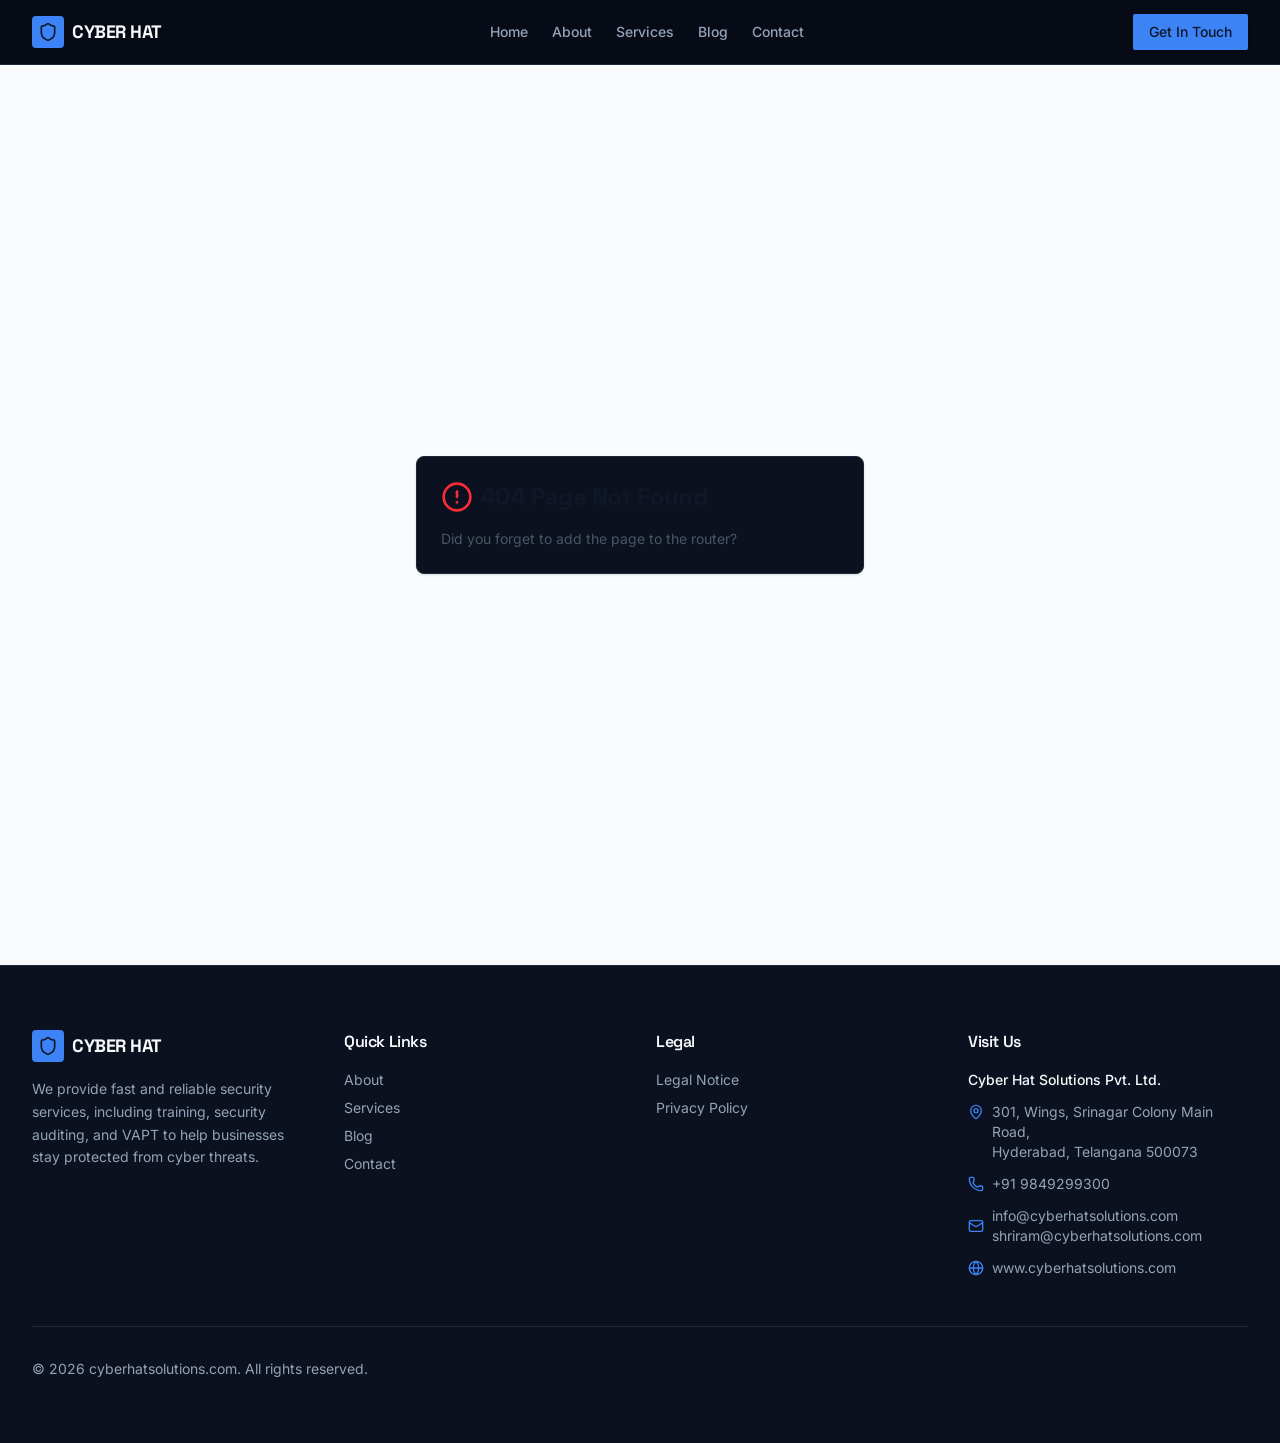
==== commit 5d0a1e13: "Build Cyber Hat Solutions V2 preview" ====
--- a/index.html
+++ b/index.html
@@ -1,5 +1,25 @@
-<!DOCTYPE html><html lang="en"><head><title>CyberhatSolutions.com</title><meta http-equiv="Content-Type" content="text/html; charset=utf-8" /><meta name="keywords" content="Consulting, IT Consulting, Business Consulting, cyberhatsolutions.com, New York" /><meta name="description" content="cyberhatsolutions.com" /><meta property="og:description" content="cyberhatsolutions.com" /><meta name="icbm" content="40.7038704,-74.0138541" /><meta name="geo.position" content="40.7038704;-74.0138541" /><meta name="geo.placename" content="New York" /><meta property="og:title" content="cyberhatsolutions.com" /><meta property="og:type" content="website" /><meta property="og:locale" content="en" /><meta property="og:url" content="https://cyberhatsolutions.com" /><meta name="viewport" content="width=device-width, initial-scale=1" /><link rel="icon" href="data:," /><link rel="preconnect" href="" /><link rel="stylesheet" type="text/css" media="screen" href="/webcard/static/app.min.1765894245.css"/><link rel="stylesheet" type="text/css" media="screen" href="/css/custom.251215025327.css" id="customcss"/><link rel="canonical" href="https://cyberhatsolutions.com"/><script>if (!webcard) var webcard={};webcard.id=2287201;webcard.moduleId=19885705;webcard.culture="en";webcard.type=2;webcard.isEdit=false;webcard.isPreview=true;webcard.isMobile=/Android|webOS|iPhone|iPad|iPod|BlackBerry/i.test(navigator.userAgent);webcard.isTouch='ontouchstart' in window || navigator.msMaxTouchPoints > 0;webcard.googleMapsEmbedApiKey='AIzaSyDoOLq_ts27g3vEog9sGYB0GJSyWBDK9gs';webcard.googleMapsApiKey='';webcard.apiHost=location.host + '/api.php';var extraPath='';</script><link rel="preload" as="style" href="/g/fonts.css?family=Montserrat:regular,700,500&amp;subset=latin&amp;display=swap" /><link rel="stylesheet" media="print" onload="this.media='all'" href="/g/fonts.css?family=Montserrat:regular,700,500&amp;subset=latin&amp;display=swap" /><style>figure{margin:0}#ed-1175720380 .background-image-holder { background-position: center center; } @media screen and (max-width: 975px) {  #ed-1175720380 > .background-image-holder:not(.ed-lazyload) { background-image: url("/images/976/11487952/image.jpg") !important; }} @media screen and (max-width: 975px) {  #ed-1175720380 .background-image-holder { background-position: 80% 50%; }} @media screen and (max-width: 975px) {  #null > .background-image-holder:not(.ed-lazyload) { background-image: url("/images/976/11487952/image.jpg") !important; }} @media screen and (max-width: 575px) {  #null > .background-image-holder:not(.ed-lazyload) { background-image: url("/images/576/11487952/image.jpg") !important; }} @media screen and (max-width: 575px) {  #ed-1175720380 .background-image-holder { background-position: 80% 50%; }} @media screen and (max-width: 575px) {  #ed-1175720380 > .background-image-holder:not(.ed-lazyload) { background-image: url("/images/576/11487952/image.jpg") !important; }} #ed-1175720365 { flex-grow: 1; flex-basis: auto; } #ed-1175720365 > .inner { place-content: center flex-end; align-items: center; } @media screen and (max-width: 975px) {  #ed-1175720365 > .inner { justify-content: flex-end; }} #ed-1197444348 { flex-basis: auto; } #ed-1197444348 img { width: 292px; } @media screen and (max-width: 975px) {  #ed-1197444348 img { width: 240px; }} @media screen and (max-width: 575px) {  #ed-1197444348 img { width: 190px; }} #ed-1175720371 { flex-basis: auto; flex-grow: 1; } @media screen and (max-width: 975px) {  #ed-1175720371 { flex-grow: 0; }} #ed-1175720374 { flex-basis: 40px; } #ed-1175720374 .space { height: 50px; } @media screen and (max-width: 975px) {  #ed-1175720374 { order: 4; }} #ed-1175720377 { flex-basis: auto; } @media screen and (max-width: 975px) {  #ed-1175720377 a.button { padding: 0.5rem; }} @media screen and (max-width: 575px) {  #ed-1175720377 { flex-basis: 100%; }} #ed-1175720359 > .inner { align-items: center; justify-content: space-between; } #ed-1175720392 .space { height: 16px; } #ed-1175720395 { flex-basis: 82%; } @media screen and (max-width: 575px) {  #ed-1175720395 { flex-basis: 100%; }} #ed-1175720398 .space { height: 40px; } #ed-1175720386 { flex-basis: 65%; } @media screen and (max-width: 975px) {  #ed-1175720386 { flex-basis: 90%; }} @media screen and (max-width: 575px) {  #ed-1175720386 { flex-basis: 100%; }} #ed-1175720404 .space { height: 80px; } @media screen and (max-width: 975px) {  #ed-1175720404 .space { height: 150px; }} #ed-1175720413 .space { height: 16px; } #ed-1175720407 { flex-basis: 25%; } @media screen and (max-width: 975px) {  #ed-1175720407 { flex-basis: 40%; }} @media screen and (max-width: 575px) {  #ed-1175720407 { flex-basis: 80%; }} #ed-1175720419 { flex-basis: 75%; } @media screen and (max-width: 975px) {  #ed-1175720419 { flex-basis: 100%; }} #ed-1175720383 > .inner { padding: 8.25rem 1.5rem 0rem; align-items: center; flex-direction: row; } @media screen and (max-width: 975px) {  #ed-1175720383 > .inner { padding: 2rem 1.5rem 0rem; }} @media screen and (max-width: 575px) {  #ed-1175720383 > .inner { padding: 0rem 1.5rem; }} #ed-1175720356 { min-height: 100vh; } #ed-1175720356 > .inner { padding: 0rem 0rem 4rem; } @media screen and (max-width: 975px) {  #ed-1175720356 { min-height: 85vh; }} @media screen and (max-width: 975px) {  #ed-1175720356 > .inner { padding: 0rem 0rem 3.75rem; }} @media screen and (max-width: 575px) {  #ed-1175720356 > .inner { padding: 0rem 0rem 2.5rem; }} @media screen and (max-width: 575px) {  #ed-1175720461 h2 { text-align: center; }} #ed-1175720464 .space { height: 16px; } #ed-1175720467 { flex-basis: 50%; } @media screen and (max-width: 975px) {  #ed-1175720467 { flex-basis: 70%; }} @media screen and (max-width: 575px) {  #ed-1175720467 { flex-basis: 95%; }} #ed-1175720470 { flex-basis: 50%; } @media screen and (max-width: 975px) {  #ed-1175720470 { flex-basis: 70%; }} @media screen and (max-width: 575px) {  #ed-1175720470 { flex-basis: 90%; }} #ed-1175720473 .space { height: 60px; } @media screen and (max-width: 975px) {  #ed-1175720473 .space { height: 40px; }} #ed-1175720482 { text-align: center; opacity: 1; } #ed-1175720488 .space { height: 32px; } #ed-1175720494 .space { height: 16px; } #ed-1175720479 > .inner { place-content: flex-start center; align-items: stretch; } #ed-1175720503 { text-align: center; } #ed-1175720509 .space { height: 32px; } #ed-1175720515 .space { height: 16px; } #ed-1175720500 > .inner { place-content: flex-start center; align-items: stretch; } #ed-1175720524 { text-align: center; } #ed-1175720530 .space { height: 32px; } #ed-1175720536 .space { height: 16px; } #ed-1175720521 > .inner { place-content: flex-start center; align-items: stretch; } #ed-1175720545 { text-align: center; } #ed-1175720551 .space { height: 32px; } #ed-1175720557 .space { height: 16px; } #ed-1175720542 > .inner { place-content: flex-start center; align-items: stretch; } #ed-1175720566 { text-align: center; } #ed-1175720572 .space { height: 32px; } #ed-1175720578 .space { height: 16px; } #ed-1175720563 > .inner { place-content: flex-start center; align-items: stretch; } #ed-1175720587 { text-align: center; } #ed-1175720593 .space { height: 32px; } #ed-1175720599 .space { height: 16px; } #ed-1175720584 > .inner { place-content: flex-start center; align-items: stretch; } #ed-1175720458 > .inner { padding: 10rem 1.5rem; } @media screen and (max-width: 975px) {  #ed-1175720458 > .inner { padding: 7.5rem 1.5rem; }} @media screen and (max-width: 575px) {  #ed-1175720458 > .inner { justify-content: center; padding: 5rem 1.5rem; }} #ed-1175720608 .background-image-holder { background-position: center center; } @media screen and (max-width: 975px) {  #ed-1175720608 > .background-image-holder:not(.ed-lazyload) { background-image: url("/images/976/11491871/amy-hirschi-JaoVGh5aJ3E-unsplash.jpg") !important; }} @media screen and (max-width: 975px) {  #ed-1175720608 .background-image-holder { background-position: center center; }} @media screen and (max-width: 575px) {  #ed-1175720608 .background-image-holder { background-position: left center; }} @media screen and (max-width: 575px) {  #ed-1175720608 > .background-image-holder:not(.ed-lazyload) { background-image: url("/images/576/11491871/amy-hirschi-JaoVGh5aJ3E-unsplash.jpg") !important; }} #ed-1175720617 .space { height: 16px; }  #ed-1175720623 .space { height: 40px; } #ed-1175720611 { opacity: 1; } #ed-1175720605 > .inner { align-content: center; } #ed-1175720605 { min-height: 606px; } @media screen and (max-width: 975px) {  #ed-1175720605 { min-height: 540px; }} @media screen and (max-width: 575px) {  #ed-1175720605 { min-height: 440px; }} @media screen and (max-width: 575px) {  #ed-1175720632 h2 { text-align: center; }} @media screen and (max-width: 575px) {  #ed-1175720632 { flex-basis: 80%; }} #ed-1175720635 .space { height: 16px; } #ed-1175720638 { flex-basis: 48%; } @media screen and (max-width: 975px) {  #ed-1175720638 { flex-basis: 50%; }} @media screen and (max-width: 575px) {  #ed-1175720638 { flex-basis: 100%; }} #ed-1175720641 { flex-basis: 48%; } @media screen and (max-width: 975px) {  #ed-1175720641 { flex-basis: 50%; }} @media screen and (max-width: 575px) {  #ed-1175720641 { flex-basis: 100%; }} #ed-1175720743 { min-height: 150px; } #ed-1175720743 > .inner { padding: 2.5rem; align-content: center; } @media screen and (max-width: 575px) {  #ed-1175720743 { min-height: 142px; }} @media screen and (max-width: 575px) {  #ed-1175720743 > .inner { padding: 1rem; }} #ed-1175720752 { flex-basis: auto; text-align: left; } #ed-1175720752 img { border-radius: 100%; width: 100px; height: 100px; object-position: left center; } @media screen and (max-width: 575px) {  #ed-1175720752 img { width: 72px; height: 72px; }} #ed-1175720761 .space { height: 4px; } #ed-1175720767 .space { height: 16px; } #ed-1175720770 { flex-basis: auto; } #ed-1175720770 svg { width: auto; height: 28px; } #ed-1175720773 { flex-basis: auto; } #ed-1175720773 svg { width: auto; height: 28px; } #ed-1175720776 { flex-basis: auto; } #ed-1175720776 svg { width: auto; height: 28px; } #ed-1175720779 { flex-basis: auto; } #ed-1175720779 svg { width: auto; height: 28px; } #ed-1175720782 { flex-basis: auto; } #ed-1175720782 svg { width: auto; height: 28px; } #ed-1175720755 { flex-basis: 65%; } @media screen and (max-width: 975px) {  #ed-1175720755 { flex-basis: 70%; }} #ed-1175720749 > .inner { padding: 2.5rem; justify-content: space-between; flex-direction: row; align-items: flex-start; } #ed-1175720749 { border-radius: 0px 0px 24px 24px; min-height: 240px; } @media screen and (max-width: 975px) {  #ed-1175720749 { min-height: 240px; }} @media screen and (max-width: 575px) {  #ed-1175720749 { min-height: 142px; }} @media screen and (max-width: 575px) {  #ed-1175720749 > .inner { padding: 1rem; }} #ed-1175720740 { border-radius: 24px; box-shadow: rgba(0, 0, 0, 0.25) 0px 3px 11px 0px; } #ed-1197074461 { min-height: 150px; } #ed-1197074461 > .inner { padding: 2.5rem; align-content: center; } @media screen and (max-width: 575px) {  #ed-1197074461 { min-height: 142px; }} @media screen and (max-width: 575px) {  #ed-1197074461 > .inner { padding: 1rem; }} #ed-1197074470 { flex-basis: auto; text-align: left; } #ed-1197074470 img { border-radius: 100%; width: 160px; object-position: left center; } @media screen and (max-width: 575px) {  #ed-1197074470 img { width: 72px; }} #ed-1197074479 .space { height: 4px; } #ed-1197074485 .space { height: 16px; } #ed-1197074488 { flex-basis: auto; } #ed-1197074488 svg { width: auto; height: 28px; } #ed-1197074491 { flex-basis: auto; } #ed-1197074491 svg { width: auto; height: 28px; } #ed-1197074494 { flex-basis: auto; } #ed-1197074494 svg { width: auto; height: 28px; } #ed-1197074497 { flex-basis: auto; } #ed-1197074497 svg { width: auto; height: 28px; } #ed-1197074500 { flex-basis: auto; } #ed-1197074500 svg { width: auto; height: 28px; } #ed-1197074473 { flex-basis: 65%; } @media screen and (max-width: 975px) {  #ed-1197074473 { flex-basis: 70%; }} #ed-1197074467 > .inner { padding: 2.5rem; justify-content: flex-start; flex-direction: column; } #ed-1197074467 { border-radius: 0px 0px 24px 24px; min-height: 240px; } @media screen and (max-width: 975px) {  #ed-1197074467 { min-height: 240px; }} @media screen and (max-width: 575px) {  #ed-1197074467 { min-height: 142px; }} @media screen and (max-width: 575px) {  #ed-1197074467 > .inner { padding: 1rem; }} #ed-1197074458 { border-radius: 24px; box-shadow: rgba(0, 0, 0, 0.25) 0px 3px 11px 0px; } #ed-1197074506 { min-height: 150px; } #ed-1197074506 > .inner { padding: 2.5rem; align-content: center; } @media screen and (max-width: 575px) {  #ed-1197074506 { min-height: 142px; }} @media screen and (max-width: 575px) {  #ed-1197074506 > .inner { padding: 1rem; }} #ed-1197074515 { flex-basis: auto; text-align: left; } #ed-1197074515 img { border-radius: 100%; width: 110px; height: 90px; object-position: left center; } @media screen and (max-width: 575px) {  #ed-1197074515 img { width: 72px; height: 72px; }} #ed-1197074524 .space { height: 4px; } #ed-1197074530 .space { height: 16px; } #ed-1197074533 { flex-basis: auto; } #ed-1197074533 svg { width: auto; height: 28px; } #ed-1197074536 { flex-basis: auto; } #ed-1197074536 svg { width: auto; height: 28px; } #ed-1197074539 { flex-basis: auto; } #ed-1197074539 svg { width: auto; height: 28px; } #ed-1197074542 { flex-basis: auto; } #ed-1197074542 svg { width: auto; height: 28px; } #ed-1197074545 { flex-basis: auto; } #ed-1197074545 svg { width: auto; height: 28px; } #ed-1197074518 { flex-basis: 65%; } @media screen and (max-width: 975px) {  #ed-1197074518 { flex-basis: 70%; }} #ed-1197074512 > .inner { padding: 2.5rem; justify-content: space-between; flex-direction: row; align-items: flex-start; } #ed-1197074512 { border-radius: 0px 0px 24px 24px; min-height: 240px; } @media screen and (max-width: 975px) {  #ed-1197074512 { min-height: 240px; }} @media screen and (max-width: 575px) {  #ed-1197074512 { min-height: 142px; }} @media screen and (max-width: 575px) {  #ed-1197074512 > .inner { padding: 1rem; }} #ed-1197074503 { border-radius: 24px; box-shadow: rgba(0, 0, 0, 0.25) 0px 3px 11px 0px; } #ed-1197057197 { min-height: 150px; } #ed-1197057197 > .inner { padding: 2.5rem; align-content: center; } @media screen and (max-width: 575px) {  #ed-1197057197 { min-height: 142px; }} @media screen and (max-width: 575px) {  #ed-1197057197 > .inner { padding: 1rem; }} #ed-1197057206 { flex-basis: auto; text-align: left; } #ed-1197057206 img { border-radius: 100%; width: 100px; height: 100px; object-position: left center; } @media screen and (max-width: 575px) {  #ed-1197057206 img { width: 72px; height: 72px; }} #ed-1197057215 .space { height: 4px; } #ed-1197057221 .space { height: 16px; } #ed-1197057224 { flex-basis: auto; } #ed-1197057224 svg { width: auto; height: 28px; } #ed-1197057227 { flex-basis: auto; } #ed-1197057227 svg { width: auto; height: 28px; } #ed-1197057230 { flex-basis: auto; } #ed-1197057230 svg { width: auto; height: 28px; } #ed-1197057233 { flex-basis: auto; } #ed-1197057233 svg { width: auto; height: 28px; } #ed-1197057236 { flex-basis: auto; } #ed-1197057236 svg { width: auto; height: 28px; } #ed-1197057209 { flex-basis: 65%; } @media screen and (max-width: 975px) {  #ed-1197057209 { flex-basis: 70%; }} #ed-1197057203 > .inner { padding: 2.5rem; justify-content: space-between; flex-direction: row; align-items: flex-start; } #ed-1197057203 { border-radius: 0px 0px 24px 24px; min-height: 240px; } @media screen and (max-width: 975px) {  #ed-1197057203 { min-height: 240px; }} @media screen and (max-width: 575px) {  #ed-1197057203 { min-height: 142px; }} @media screen and (max-width: 575px) {  #ed-1197057203 > .inner { padding: 1rem; }} #ed-1197057194 { border-radius: 24px; box-shadow: rgba(0, 0, 0, 0.25) 0px 3px 11px 0px; } #ed-1187075446 { min-height: 240px; } #ed-1187075446 > .inner { padding: 2.5rem; align-content: center; } @media screen and (max-width: 575px) {  #ed-1187075446 { min-height: 142px; }} @media screen and (max-width: 575px) {  #ed-1187075446 > .inner { padding: 1rem; }} #ed-1187075455 { flex-basis: auto; text-align: left; } #ed-1187075455 img { border-radius: 100%; width: 100px; height: 100px; object-position: left center; } @media screen and (max-width: 575px) {  #ed-1187075455 img { width: 72px; height: 72px; }} #ed-1187075464 .space { height: 4px; } #ed-1187075470 .space { height: 16px; } #ed-1187075473 { flex-basis: auto; } #ed-1187075473 svg { width: auto; height: 28px; } #ed-1187075476 { flex-basis: auto; } #ed-1187075476 svg { width: auto; height: 28px; } #ed-1187075479 { flex-basis: auto; } #ed-1187075479 svg { width: auto; height: 28px; } #ed-1187075482 { flex-basis: auto; } #ed-1187075482 svg { width: auto; height: 28px; } #ed-1187075485 { flex-basis: auto; } #ed-1187075485 svg { width: auto; height: 28px; } #ed-1187075458 { flex-basis: 65%; } @media screen and (max-width: 975px) {  #ed-1187075458 { flex-basis: 70%; }} #ed-1187075452 > .inner { padding: 2.5rem; place-content: center space-between; align-items: flex-start; flex-direction: row; } #ed-1187075452 { border-radius: 0px 0px 24px 24px; min-height: 200px; } @media screen and (max-width: 975px) {  #ed-1187075452 { min-height: 240px; }} @media screen and (max-width: 575px) {  #ed-1187075452 { min-height: 142px; }} @media screen and (max-width: 575px) {  #ed-1187075452 > .inner { padding: 1rem; }} #ed-1187075443 { border-radius: 24px; box-shadow: rgba(0, 0, 0, 0.25) 0px 3px 11px 0px; } #ed-1175720698 { min-height: 240px; } #ed-1175720698 > .inner { padding: 2.5rem; align-content: center; } @media screen and (max-width: 575px) {  #ed-1175720698 { min-height: 142px; }} @media screen and (max-width: 575px) {  #ed-1175720698 > .inner { padding: 1rem; }} #ed-1175720707 { flex-basis: auto; text-align: center; } #ed-1175720707 img { border-radius: 100%; width: 100px; height: 100px; } @media screen and (max-width: 575px) {  #ed-1175720707 img { width: 72px; height: 72px; }} #ed-1175720716 .space { height: 4px; } #ed-1175720722 .space { height: 16px; } #ed-1175720725 { flex-basis: auto; } #ed-1175720725 svg { width: auto; height: 28px; } #ed-1175720728 { flex-basis: auto; } #ed-1175720728 svg { width: auto; height: 28px; } #ed-1175720731 { flex-basis: auto; } #ed-1175720731 svg { width: auto; height: 28px; } #ed-1175720734 { flex-basis: auto; } #ed-1175720734 svg { width: auto; height: 28px; } #ed-1175720737 { flex-basis: auto; } #ed-1175720737 svg { width: auto; height: 28px; } #ed-1175720710 { flex-basis: 65%; } @media screen and (max-width: 975px) {  #ed-1175720710 { flex-basis: 70%; }} #ed-1175720704 > .inner { padding: 2.5rem; place-content: center space-between; } #ed-1175720704 { border-radius: 0px 0px 24px 24px; min-height: 240px; } @media screen and (max-width: 975px) {  #ed-1175720704 { min-height: 240px; }} @media screen and (max-width: 575px) {  #ed-1175720704 > .inner { padding: 1rem; }} @media screen and (max-width: 575px) {  #ed-1175720704 { min-height: 142px; }} #ed-1175720695 { border-radius: 24px; box-shadow: rgba(0, 0, 0, 0.25) 0px 3px 11px 0px; } #ed-1175720788 { min-height: 240px; } #ed-1175720788 > .inner { padding: 2.5rem; align-content: center; } @media screen and (max-width: 575px) {  #ed-1175720788 > .inner { padding: 1rem; }} @media screen and (max-width: 575px) {  #ed-1175720788 { min-height: 142px; }} #ed-1175720797 { flex-basis: auto; } #ed-1175720797 img { border-radius: 100%; width: 100px; height: 100px; object-position: center center; } @media screen and (max-width: 575px) {  #ed-1175720797 img { width: 72px; height: 72px; }} #ed-1175720806 .space { height: 4px; } #ed-1175720812 .space { height: 16px; } #ed-1175720815 { flex-basis: auto; } #ed-1175720815 svg { width: auto; height: 28px; } #ed-1175720818 { flex-basis: auto; } #ed-1175720818 svg { width: auto; height: 28px; } #ed-1175720821 { flex-basis: auto; } #ed-1175720821 svg { width: auto; height: 28px; } #ed-1175720824 { flex-basis: auto; } #ed-1175720824 svg { width: auto; height: 28px; } #ed-1175720827 { flex-basis: auto; } #ed-1175720827 svg { width: auto; height: 28px; } #ed-1175720800 { flex-basis: 65%; } @media screen and (max-width: 975px) {  #ed-1175720800 { flex-basis: 70%; }} #ed-1175720794 > .inner { padding: 2.5rem; place-content: center space-between; } #ed-1175720794 { border-radius: 0px 0px 24px 24px; min-height: 240px; } @media screen and (max-width: 975px) {  #ed-1175720794 { min-height: 240px; }} @media screen and (max-width: 575px) {  #ed-1175720794 > .inner { padding: 1rem; }} @media screen and (max-width: 575px) {  #ed-1175720794 { min-height: 142px; }} #ed-1175720785 { border-radius: 24px; box-shadow: rgba(0, 0, 0, 0.25) 0px 3px 11px 0px; } #ed-1175720653 { min-height: 240px; } #ed-1175720653 > .inner { padding: 2.5rem; align-content: center; } @media screen and (max-width: 575px) {  #ed-1175720653 { min-height: 142px; }} @media screen and (max-width: 575px) {  #ed-1175720653 > .inner { padding: 1rem; }} #ed-1175720662 { flex-basis: auto; } #ed-1175720662 img { border-radius: 100%; width: 420px; height: 110px; object-position: center center; } @media screen and (max-width: 575px) {  #ed-1175720662 img { width: 72px; height: 72px; }} #ed-1175720671 .space { height: 4px; } #ed-1175720677 .space { height: 16px; } #ed-1175720680 { flex-basis: auto; } #ed-1175720680 svg { width: auto; height: 28px; } #ed-1175720683 { flex-basis: auto; } #ed-1175720683 svg { width: auto; height: 28px; } #ed-1175720686 { flex-basis: auto; } #ed-1175720686 svg { width: auto; height: 28px; } #ed-1175720689 { flex-basis: auto; } #ed-1175720689 svg { width: auto; height: 28px; } #ed-1175720692 { flex-basis: auto; } #ed-1175720692 svg { width: auto; height: 28px; } #ed-1175720665 { flex-basis: 65%; } @media screen and (max-width: 975px) {  #ed-1175720665 { flex-basis: 70%; }} #ed-1175720659 > .inner { padding: 2.5rem; place-content: center space-between; } #ed-1175720659 { border-radius: 0px 0px 24px 24px; min-height: 240px; } @media screen and (max-width: 975px) {  #ed-1175720659 { min-height: 240px; }} @media screen and (max-width: 575px) {  #ed-1175720659 { min-height: 142px; }} @media screen and (max-width: 575px) {  #ed-1175720659 > .inner { padding: 1rem; }} #ed-1175720650 { border-radius: 24px; box-shadow: rgba(0, 0, 0, 0.25) 0px 3px 11px 0px; } #ed-1175720644 > .inner { flex-direction: row; padding: 3.75rem 0rem 0rem; min-width: 140%; } @media screen and (max-width: 575px) {  #ed-1175720644 > .inner { min-width: 100%; }} #ed-1175720629 > .inner { padding: 10rem 1.5rem; } @media screen and (max-width: 975px) {  #ed-1175720629 > .inner { padding: 7.5rem 1.5rem; }} @media screen and (max-width: 575px) {  #ed-1175720629 > .inner { justify-content: center; padding: 5rem 1.5rem; }} #ed-1175720836 .space { height: 60px; } #ed-1175720839 { flex-basis: 70%; } @media screen and (max-width: 575px) {  #ed-1175720839 h3 { text-align: center; }} @media screen and (max-width: 575px) {  #ed-1175720839 { flex-basis: 85%; }} #ed-1175720842 .space { height: 16px; } #ed-1175720845 { flex-basis: 80%; } @media screen and (max-width: 975px) {  #ed-1175720845 { flex-basis: 95%; }} #ed-1175720848 { flex-basis: 70%; } @media screen and (max-width: 975px) {  #ed-1175720848 { flex-basis: 100%; }} @media screen and (max-width: 575px) {  #ed-1175720848 { flex-basis: 90%; }} @media screen and (max-width: 575px) {  #ed-1175720854 { text-align: center; }} #ed-1175720857 .space { height: 60px; } #ed-1175720833 { opacity: 1; } #ed-1175720833 > .inner { align-items: center; align-content: center; } @media screen and (max-width: 575px) {  #ed-1175720833 > .inner { justify-content: center; }} @media screen and (max-width: 575px) {  #ed-1175720833 { order: 2; }} #ed-1175720830 > .inner { justify-content: space-between; align-items: center; } @media screen and (max-width: 575px) {  #ed-1175720872 h2 { text-align: center; }} @media screen and (max-width: 575px) {  #ed-1175720872 { flex-basis: 70%; }} #ed-1175720875 .space { height: 16px; } @media screen and (max-width: 975px) {  #ed-1175720881 { flex-basis: 90%; }} @media screen and (max-width: 575px) {  #ed-1175720881 { flex-basis: 100%; }} #ed-1175720869 { flex-basis: 50%; } @media screen and (max-width: 975px) {  #ed-1175720869 { flex-basis: 60%; }} @media screen and (max-width: 575px) {  #ed-1175720869 { flex-basis: 100%; }} @media screen and (max-width: 575px) {  #ed-1175720869 > .inner { justify-content: center; }} #ed-1175720884 { flex-basis: auto; } #ed-1175720887 .space { height: 60px; } #ed-1206238595 img { height: 253px; width: 100vw; border-radius: 24px 24px 0px 0px; object-position: center top; } #ed-1206238601 .space { height: 16px; } #ed-1206238604 .space { height: 20px; } #ed-1206238610 { flex-basis: auto; } #ed-1206238592 > .inner { justify-content: space-between; } #ed-1175720926 { flex-basis: auto; } #ed-1175720920 { flex-basis: 100%; } #ed-1175720920 > .inner { justify-content: space-between; } #ed-1175720866 > .inner { align-items: center; justify-content: space-between; padding: 10rem 1.5rem; } @media screen and (max-width: 975px) {  #ed-1175720866 > .inner { padding: 7.5rem 1.5rem; }} @media screen and (max-width: 575px) {  #ed-1175720866 > .inner { justify-content: space-between; padding: 5rem 1.5rem; }} #ed-1175720938 img { width: 250px; } @media screen and (max-width: 975px) {  #ed-1175720938 img { width: 249px; }} #ed-1175720941 .space { height: 50px; } @media screen and (max-width: 975px) {  #ed-1175720941 .space { height: 40px; }} #ed-1175720944 { flex-basis: auto; opacity: 0.6; } #ed-1175720947 .space { height: 40px; } #ed-1175720935 > .inner { justify-content: flex-start; } #ed-1175720959 .space { height: 16px; } #ed-1175720953 { flex-basis: 50%; } @media screen and (max-width: 975px) {  #ed-1175720953 { flex-basis: 50%; }} #ed-1175720971 .space { height: 16px; } #ed-1175720974 { opacity: 0.6; } #ed-1175720965 { flex-basis: 40%; } @media screen and (max-width: 975px) {  #ed-1175720965 { flex-basis: 40%; }} #ed-1175720950 > .inner { justify-content: space-between; } #ed-1175720932 > .inner { place-content: flex-start center; align-items: flex-start; } #ed-1175720977 { opacity: 0.2; } #ed-1175720977 hr { width: 100%; height: 1px; } #ed-1175720986 { opacity: 0.6; } #ed-1175720989 .space { height: 16px; } #ed-1175720983 { flex-basis: auto; } #ed-1175720983 > .inner { align-items: center; align-content: center; padding: 0rem 0rem 0rem 0.25rem; } #ed-1175721001 svg > * { stroke-width: 0px; } #ed-1175721004 svg > * { stroke-width: 0px; } #ed-1175720995 { flex-basis: auto; } @media screen and (max-width: 975px) {  #ed-1175720995 { flex-basis: auto; }} #ed-1175720992 { flex-basis: auto; } #ed-1175720992 > .inner { align-items: center; align-content: center; } @media screen and (max-width: 975px) {  #ed-1175720992 > .inner { max-width: none; justify-content: flex-end; }} @media screen and (max-width: 575px) {  #ed-1175720992 { flex-basis: 100%; }} @media screen and (max-width: 575px) {  #ed-1175720992 > .inner { justify-content: flex-start; padding: 0px; }} #ed-1175720980 > .inner { place-content: center space-between; align-items: center; } #ed-1175720929 > .inner { justify-content: center; padding: 5rem 1.5rem 1.5rem; } @media screen and (max-width: 975px) {  #ed-1175720929 > .inner { padding: 3.75rem 1.5rem 1.5rem; }} @media screen and (max-width: 575px) {  #ed-1175720929 > .inner { padding: 2.5rem 1.5rem 1.5rem; }}</style></head><body class="page-19885705 pagelayout-1 index culture-en"><a href="#main-content" class="wv-link-content button">Skip to main content</a>
-<div class="ed-element ed-container full-width banner" id="ed-1175720356"><div class="background"><figure class="ed-element ed-image wv-bg" id="ed-1175720380"><div class="background-image-holder" style="background-image: url(&quot;/images/1920/11487952/image.jpg&quot;);"></div></figure></div><div class="overlay" style="background: linear-gradient(130deg, rgb(80, 14, 247) 25%, rgb(82, 20, 239) 30%, rgba(0, 0, 0, 0.6) 70%);"></div><div class="inner"><div class="ed-element ed-container wv-boxed menu-wrapper wv-overflow_visible preset-menu-v2-consulting" id="ed-1175720359"><div class="inner"><div class="ed-element ed-container mobile-cont wv-overflow_visible" id="ed-1175720365"><div class="inner"><div class="ed-element ed-html menu-trigger" id="ed-1175720368"><div class="menu-trigger-box"><button class="menu-trigger-inner">Menu</button></div></div></div></div><div class="ed-element ed-logo logo" id="ed-1197444348"><a href="/"><img src="/images/0/20730529/WhatsAppImage2025-11-09at18.43.15_46d10521--CYh2ry2LP4OpEM7k98HpA.jpg" alt="cyberhatsolutions.com"></a></div><nav class="ed-element ed-menu" id="ed-1175720371"><ul class="menu-level-0"><li class=""><a class="" id="menu-item-19885708" href="/about">About</a></li><li class="first"><a class="first" id="menu-item-19885711" href="/services">Services</a></li><li class=""><a class="" id="menu-item-19885714" href="/blog">Blog</a></li><li class=""><a class="" id="menu-item-19885717" href="/contact">Contact</a></li></ul></nav><div class="ed-element ed-spacer hide-md hide-sm" id="ed-1175720374"><div class="space"></div></div><div class="ed-element ed-button custom-theme hide-md hide-sm" id="ed-1175720377"><a href="/contact" class="button center button-variant-secondary" title="Contact us">Get In Touch</a></div></div></div><div class="ed-element ed-container wv-boxed" id="ed-1175720383"><div class="inner"><div class="ed-element ed-container" id="ed-1175720386"><div class="inner"><div class="ed-element ed-headline custom-theme" id="ed-1175720389"><h1><span class="color-background">WE KEEP YOU CYBER SECURED</span></h1></div><div class="ed-element ed-spacer" id="ed-1175720392"><div class="space"></div></div><div class="ed-element ed-text custom-theme" id="ed-1175720395"><p style="line-height: 1.5; text-align: justify;"><span class="color-user-2">Cyber Hat Solutions Private Limited is a trusted cybersecurity company in India. We provide fast and reliable security services, including training, Secuirty auditing, and VAPT to help businesses stay protected from cyber threats. Our certified team works with the latest tools and knowledge to keep your data safe and secure.</span></p></div><div class="ed-element ed-spacer" id="ed-1175720398"><div class="space"></div></div><div class="ed-element ed-button custom-theme" id="ed-1175720401"><a href="/contact/" class="button center">Get In Touch</a></div></div></div><div class="ed-element ed-spacer" id="ed-1175720404"><div class="space"></div></div><div class="ed-element ed-container" id="ed-1175720407"><div class="inner"><div class="ed-element ed-headline custom-theme" id="ed-1175720410"><h2><span class="color-background">Our Results</span></h2></div><div class="ed-element ed-spacer" id="ed-1175720413"><div class="space"></div></div><div class="ed-element ed-text custom-theme" id="ed-1175720416"><p><span class="color-user-2">How capable we are at work shines in every endeavour.</span></p></div></div></div><div class="ed-element ed-container wv-boxed wv-spacer preset-counter-v2-consulting" id="ed-1175720419"><div class="inner"><div class="ed-element ed-container counter-box wv-overflow_visible" id="ed-1175720422"><div class="inner"><div class="ed-element ed-html counter-content" id="ed-1175720425"><span data-count="200">200</span><span class="medium">+</span></div><div class="ed-element ed-text counter-caption custom-theme" id="ed-1175720428"><p style="text-align: center;">Client Projects</p></div></div></div><div class="ed-element ed-container counter-box wv-overflow_visible" id="ed-1175720431"><div class="inner"><div class="ed-element ed-html counter-content" id="ed-1175720434"><span data-count="5">5</span><span class="medium">+</span></div><div class="ed-element ed-text small counter-caption custom-theme" id="ed-1175720437"><p style="text-align: center;">Years of Experience</p></div></div></div><div class="ed-element ed-container counter-box wv-overflow_visible" id="ed-1175720440"><div class="inner"><div class="ed-element ed-html counter-content" id="ed-1175720443"><span data-count="300">300</span><span class="medium">+</span></div><div class="ed-element ed-text counter-caption custom-theme" id="ed-1175720446"><p style="text-align: center;">Team Members</p></div></div></div></div></div></div></div></div></div><div class="ed-element ed-container wv-boxed" id="ed-1175720458"><div class="inner"><div class="ed-element ed-headline custom-theme" id="ed-1175720461"><h2>What we offer you</h2></div><div class="ed-element ed-spacer" id="ed-1175720464"><div class="space"></div></div><div class="ed-element ed-text custom-theme hide-sm" id="ed-1175720467"><p style="text-align: justify; line-height: 1.5;"><span style="font-family: Times New Roman,Times,serif,-webkit-standard;">Cyber Hat Solutions provides professional VAPT and security auditing services to help organizations identify and fix vulnerabilities before they become threats. Our experts perform detailed assessments of your systems, networks, and applications to ensure strong protection against cyberattacks.</span> </p></div><div class="ed-element ed-text custom-theme hide-lg hide-md" id="ed-1175720470"><p style="text-align: justify; line-height: 1.5;">We focus on delivering clear, actionable insights to keep your business secure and compliant.</p></div><div class="ed-element ed-spacer" id="ed-1175720473"><div class="space"></div></div><div class="ed-element ed-container wv-boxed wv-spacer wv-overflow_hidden preset-boxes-v3-consulting" id="ed-1175720476"><div class="inner"><div class="ed-element ed-container boxes-box wv-overflow_visible" id="ed-1175720479"><div class="inner"><figure class="ed-element ed-icon boxes-icon animation-initial" style="transform-origin: 50% 50% 0px; opacity: 1;" id="ed-1175720482" data-animation="{&quot;type&quot;:&quot;shrink&quot;,&quot;initial&quot;:&quot;hide&quot;,&quot;keepHeight&quot;:true,&quot;duration&quot;:&quot;2s&quot;,&quot;delay&quot;:&quot;0s&quot;,&quot;overlay&quot;:{&quot;width&quot;:&quot;auto&quot;},&quot;trigger&quot;:&quot;scroll&quot;,&quot;group&quot;:{&quot;name&quot;:&quot;&quot;,&quot;behavior&quot;:{&quot;show&quot;:&quot;&quot;,&quot;hide&quot;:&quot;&quot;}}}"><svg xmlns="http://www.w3.org/2000/svg" viewBox="0 0 512 512" data-icon="fa-light-arrow-rotate-right" preserveAspectRatio="xMidYMid" style="overflow: hidden;"><path d="M464 192c8.8 0 16 -7.2 16 -16V48c0 -8.8 -7.2 -16 -16 -16s-16 7.2 -16 16v92.6C408.8 75.5 337.5 32 256 32C132.3 32 32 132.3 32 256s100.3 224 224 224c79.9 0 150 -41.8 189.7 -104.8c6.6 -10.4 -1.4 -23.2 -13.7 -23.2c-6 0 -11.4 3.2 -14.7 8.2C383.1 413 323.6 448 256 448C150 448 64 362 64 256S150 64 256 64c71.1 0 133.1 38.6 166.3 96H336c-8.8 0 -16 7.2 -16 16s7.2 16 16 16H464z" class="stroke-primary"></path></svg></figure><div class="ed-element ed-container boxes-box-inner" id="ed-1175720485"><div class="inner"><div class="ed-element ed-spacer" id="ed-1175720488"><div class="space"></div></div><div class="ed-element ed-headline custom-theme" id="ed-1175720491"><h3>Penetration Testing (VAPT)</h3></div><div class="ed-element ed-spacer" id="ed-1175720494"><div class="space"></div></div><div class="ed-element ed-text custom-theme" id="ed-1175720497"><p style="text-align: justify; line-height: 1.5;"><span style="font-family: Times New Roman,Times,serif,-webkit-standard;">Identify and fix system weaknesses before attackers can exploit them through real-world testing and analysis.</span></p></div></div></div></div></div><div class="ed-element ed-container boxes-box wv-overflow_visible" id="ed-1175720500"><div class="inner"><figure class="ed-element ed-icon boxes-icon animation-initial" style="opacity: 1; transform-origin: 50% 50% 0px;" id="ed-1175720503" data-animation="{&quot;type&quot;:&quot;shrink&quot;,&quot;initial&quot;:&quot;hide&quot;,&quot;keepHeight&quot;:true,&quot;duration&quot;:&quot;2s&quot;,&quot;delay&quot;:&quot;0.1s&quot;,&quot;overlay&quot;:{&quot;width&quot;:&quot;auto&quot;},&quot;trigger&quot;:&quot;scroll&quot;,&quot;group&quot;:{&quot;name&quot;:&quot;&quot;,&quot;behavior&quot;:{&quot;show&quot;:&quot;&quot;,&quot;hide&quot;:&quot;&quot;}}}"><svg xmlns="http://www.w3.org/2000/svg" viewBox="0 0 448 512" data-icon="fa-light-check" preserveAspectRatio="xMidYMid" style="overflow: hidden;"><path d="M443.3 100.7c6.2 6.2 6.2 16.4 0 22.6l-272 272c-6.2 6.2 -16.4 6.2 -22.6 0l-144 -144c-6.2 -6.2 -6.2 -16.4 0 -22.6s16.4 -6.2 22.6 0L160 361.4 420.7 100.7c6.2 -6.2 16.4 -6.2 22.6 0z"></path></svg></figure><div class="ed-element ed-container boxes-box-inner" id="ed-1175720506"><div class="inner"><div class="ed-element ed-spacer" id="ed-1175720509"><div class="space"></div></div><div class="ed-element ed-headline custom-theme" id="ed-1175720512"><h3>Vulnerability Assessment</h3></div><div class="ed-element ed-spacer" id="ed-1175720515"><div class="space"></div></div><div class="ed-element ed-text custom-theme" id="ed-1175720518"><p style="text-align: justify; line-height: 1.5;"><span style="font-family: Times New Roman,Times,serif,-webkit-standard;">Perform regular scans to detect and prioritize security risks, helping maintain a strong defense posture.</span></p></div></div></div></div></div><div class="ed-element ed-container boxes-box wv-overflow_visible" id="ed-1175720521"><div class="inner"><figure class="ed-element ed-icon boxes-icon animation-initial" style="opacity: 1; transform-origin: 50% 50% 0px;" id="ed-1175720524" data-animation="{&quot;type&quot;:&quot;shrink&quot;,&quot;initial&quot;:&quot;hide&quot;,&quot;keepHeight&quot;:true,&quot;duration&quot;:&quot;2s&quot;,&quot;delay&quot;:&quot;0.2s&quot;,&quot;overlay&quot;:{&quot;width&quot;:&quot;auto&quot;},&quot;trigger&quot;:&quot;scroll&quot;,&quot;group&quot;:{&quot;name&quot;:&quot;&quot;,&quot;behavior&quot;:{&quot;show&quot;:&quot;&quot;,&quot;hide&quot;:&quot;&quot;}}}"><svg xmlns="http://www.w3.org/2000/svg" viewBox="0 0 448 512" data-icon="fa-light-user" preserveAspectRatio="xMidYMid" style="overflow: hidden;"><path d="M320 128a96 96 0 1 0 -192 0 96 96 0 1 0 192 0zM96 128a128 128 0 1 1 256 0A128 128 0 1 1 96 128zM32 480H416c-1.2 -79.7 -66.2 -144 -146.3 -144H178.3c-80 0 -145 64.3 -146.3 144zM0 482.3C0 383.8 79.8 304 178.3 304h91.4C368.2 304 448 383.8 448 482.3c0 16.4 -13.3 29.7 -29.7 29.7H29.7C13.3 512 0 498.7 0 482.3z"></path></svg></figure><div class="ed-element ed-container boxes-box-inner" id="ed-1175720527"><div class="inner"><div class="ed-element ed-spacer" id="ed-1175720530"><div class="space"></div></div><div class="ed-element ed-headline custom-theme" id="ed-1175720533"><h3>Training &amp; Awareness</h3></div><div class="ed-element ed-spacer" id="ed-1175720536"><div class="space"></div></div><div class="ed-element ed-text custom-theme" id="ed-1175720539"><p style="text-align: justify; line-height: 1.5;"><span style="font-family: Times New Roman,Times,serif,-webkit-standard;">Provide hands-on learning programs that build cyber skills and awareness across teams and individuals.</span></p></div></div></div></div></div><div class="ed-element ed-container boxes-box wv-overflow_visible" id="ed-1175720542"><div class="inner"><figure class="ed-element ed-icon boxes-icon animation-initial" style="opacity: 1; transform-origin: 50% 50% 0px;" id="ed-1175720545" data-animation="{&quot;type&quot;:&quot;shrink&quot;,&quot;initial&quot;:&quot;hide&quot;,&quot;keepHeight&quot;:true,&quot;duration&quot;:&quot;2s&quot;,&quot;delay&quot;:&quot;0.3s&quot;,&quot;overlay&quot;:{&quot;width&quot;:&quot;auto&quot;},&quot;trigger&quot;:&quot;scroll&quot;,&quot;group&quot;:{&quot;name&quot;:&quot;&quot;,&quot;behavior&quot;:{&quot;show&quot;:&quot;&quot;,&quot;hide&quot;:&quot;&quot;}}}"><svg xmlns="http://www.w3.org/2000/svg" viewBox="0 0 448 512" data-icon="fa-regular-grid-round-5" preserveAspectRatio="xMidYMid" style="overflow: hidden;"><path d="M64 64A32 32 0 1 1 0 64a32 32 0 1 1 64 0zm0 96A32 32 0 1 1 0 160a32 32 0 1 1 64 0zM32 288a32 32 0 1 1 0 -64 32 32 0 1 1 0 64zm32 64A32 32 0 1 1 0 352a32 32 0 1 1 64 0zM32 480a32 32 0 1 1 0 -64 32 32 0 1 1 0 64zM160 64A32 32 0 1 1 96 64a32 32 0 1 1 64 0zM128 192a32 32 0 1 1 0 -64 32 32 0 1 1 0 64zm32 64a32 32 0 1 1 -64 0 32 32 0 1 1 64 0zM128 384a32 32 0 1 1 0 -64 32 32 0 1 1 0 64zm32 64a32 32 0 1 1 -64 0 32 32 0 1 1 64 0zM224 96a32 32 0 1 1 0 -64 32 32 0 1 1 0 64zm32 64a32 32 0 1 1 -64 0 32 32 0 1 1 64 0zM224 288a32 32 0 1 1 0 -64 32 32 0 1 1 0 64zm32 64a32 32 0 1 1 -64 0 32 32 0 1 1 64 0zM224 480a32 32 0 1 1 0 -64 32 32 0 1 1 0 64zM352 64a32 32 0 1 1 -64 0 32 32 0 1 1 64 0zM320 192a32 32 0 1 1 0 -64 32 32 0 1 1 0 64zm32 64a32 32 0 1 1 -64 0 32 32 0 1 1 64 0zM320 384a32 32 0 1 1 0 -64 32 32 0 1 1 0 64zm32 64a32 32 0 1 1 -64 0 32 32 0 1 1 64 0zM416 96a32 32 0 1 1 0 -64 32 32 0 1 1 0 64zm32 64a32 32 0 1 1 -64 0 32 32 0 1 1 64 0zM416 288a32 32 0 1 1 0 -64 32 32 0 1 1 0 64zm32 64a32 32 0 1 1 -64 0 32 32 0 1 1 64 0zM416 480a32 32 0 1 1 0 -64 32 32 0 1 1 0 64z"></path></svg></figure><div class="ed-element ed-container boxes-box-inner" id="ed-1175720548"><div class="inner"><div class="ed-element ed-spacer" id="ed-1175720551"><div class="space"></div></div><div class="ed-element ed-headline custom-theme" id="ed-1175720554"><h3>Policy Compliance &amp; Auditing</h3></div><div class="ed-element ed-spacer" id="ed-1175720557"><div class="space"></div></div><div class="ed-element ed-text custom-theme" id="ed-1175720560"><p style="text-align: justify; line-height: 1.5;"><span style="font-family: Times New Roman,Times,serif,-webkit-standard;">Develop and enforce cybersecurity policies that align with your organization’s goals and industry standards.<br><br>Ensure systems meet global security standards with ISO/ITIL-aligned audits and compliance checks.</span></p></div></div></div></div></div><div class="ed-element ed-container boxes-box wv-overflow_visible" id="ed-1175720563"><div class="inner"><figure class="ed-element ed-icon boxes-icon animation-initial" style="opacity: 1; transform-origin: 50% 50% 0px;" id="ed-1175720566" data-animation="{&quot;type&quot;:&quot;shrink&quot;,&quot;initial&quot;:&quot;hide&quot;,&quot;keepHeight&quot;:true,&quot;duration&quot;:&quot;2s&quot;,&quot;delay&quot;:&quot;0.4s&quot;,&quot;overlay&quot;:{&quot;width&quot;:&quot;auto&quot;},&quot;trigger&quot;:&quot;scroll&quot;,&quot;group&quot;:{&quot;name&quot;:&quot;&quot;,&quot;behavior&quot;:{&quot;show&quot;:&quot;&quot;,&quot;hide&quot;:&quot;&quot;}}}"><svg xmlns="http://www.w3.org/2000/svg" viewBox="0 0 640 512" data-icon="fa-solid-signal-bars" preserveAspectRatio="xMidYMid" style="overflow: hidden;"><path d="M560 0c-26.5 0 -48 21.5 -48 48V464c0 26.5 21.5 48 48 48s48 -21.5 48 -48V48c0 -26.5 -21.5 -48 -48 -48zM352 176V464c0 26.5 21.5 48 48 48s48 -21.5 48 -48V176c0 -26.5 -21.5 -48 -48 -48s-48 21.5 -48 48zM240 256c-26.5 0 -48 21.5 -48 48V464c0 26.5 21.5 48 48 48s48 -21.5 48 -48V304c0 -26.5 -21.5 -48 -48 -48zM80 384c-26.5 0 -48 21.5 -48 48v32c0 26.5 21.5 48 48 48s48 -21.5 48 -48V432c0 -26.5 -21.5 -48 -48 -48z"></path></svg></figure><div class="ed-element ed-container boxes-box-inner" id="ed-1175720569"><div class="inner"><div class="ed-element ed-spacer" id="ed-1175720572"><div class="space"></div></div><div class="ed-element ed-headline custom-theme" id="ed-1175720575"><h3>Certifications</h3></div><div class="ed-element ed-spacer" id="ed-1175720578"><div class="space"></div></div><div class="ed-element ed-text custom-theme" id="ed-1175720581"><h6 contenteditable="true" style="box-sizing: inherit; font-family: Montserrat; font-weight: 700; color: rgb(16, 15, 27); margin-top: 0px; margin-bottom: 0px; font-size: 24px; line-height: 1.5; letter-spacing: 1px; text-transform: none; font-style: normal; text-decoration: none; text-align: center; outline: rgb(255, 170, 0) none; user-select: text; pointer-events: auto; font-variant-ligatures: normal; font-variant-caps: normal; orphans: 2; text-indent: 0px; widows: 2; word-spacing: 0px; -webkit-text-stroke-width: 0px; white-space: normal; background-color: rgb(255, 255, 255);"><span style="font-size: 14px;">‌<span style="font-family: Times New Roman,Times,serif,-webkit-standard;">CERTIFICATIONS(EC-COUNCIL)</span></span></h6><p style="text-align: center; line-height: 1.5;"><span style="font-size: 10px; font-family: &quot;Times New Roman&quot;, Times, serif, -webkit-standard;">Certified Network&nbsp;Defender(CDN</span><span style="font-family: Times New Roman,Times,serif,-webkit-standard;">)</span></p><li data-start="304" data-end="339" style="font-size: 10px; font-family: &quot;Times New Roman&quot;, Times, serif, -webkit-standard;"><p data-start="307" data-end="339" style="text-align: center; line-height: 1.5;">Certified Ethical Hacker (CEH)</p></li><li data-start="340" data-end="360" style="font-size: 10px; font-family: &quot;Times New Roman&quot;, Times, serif, -webkit-standard;"><p data-start="343" data-end="360" style="text-align: center; line-height: 1.5;">CEH (Practical)</p></li><li data-start="361" data-end="399" style="font-size: 10px; font-family: &quot;Times New Roman&quot;, Times, serif, -webkit-standard;"><p data-start="364" data-end="399" style="text-align: center; line-height: 1.5;">Certified Security Analyst (ECSA)</p></li><li data-start="400" data-end="448" style="font-family: &quot;Times New Roman&quot;, Times, serif, -webkit-standard;"><p data-start="403" data-end="448" style="text-align: center; line-height: 1.5;"><span style="font-size: 10px;">Computer Hacking Forensic Investigator (CHFI)</span><br><strong><span style="font-size: 14px;">CERTIFICATIONS&nbsp;</span></strong><strong><span style="font-size: 14px;">(COMPTIA)</span></strong><br><span style="font-size: 10px;">CompTIA Fundamentals+<br>CompTIA A+<br>CompTIA Network+<br>CompTIA Security+</span></p></li></div></div></div></div></div><div class="ed-element ed-container boxes-box wv-overflow_visible" id="ed-1175720584"><div class="inner"><figure class="ed-element ed-icon boxes-icon animation-initial" style="opacity: 1; transform-origin: 50% 50% 0px;" id="ed-1175720587" data-animation="{&quot;type&quot;:&quot;shrink&quot;,&quot;initial&quot;:&quot;hide&quot;,&quot;keepHeight&quot;:true,&quot;duration&quot;:&quot;2s&quot;,&quot;delay&quot;:&quot;0.5s&quot;,&quot;overlay&quot;:{&quot;width&quot;:&quot;auto&quot;},&quot;trigger&quot;:&quot;scroll&quot;,&quot;group&quot;:{&quot;name&quot;:&quot;&quot;,&quot;behavior&quot;:{&quot;show&quot;:&quot;&quot;,&quot;hide&quot;:&quot;&quot;}}}"><svg xmlns="http://www.w3.org/2000/svg" viewBox="0 0 512 512" data-icon="fa-light-circle-o" preserveAspectRatio="xMidYMid" style="overflow: hidden;"><path d="M256 32a224 224 0 1 1 0 448 224 224 0 1 1 0 -448zm0 480A256 256 0 1 0 256 0a256 256 0 1 0 0 512zm96 -256a96 96 0 1 1 -192 0 96 96 0 1 1 192 0zM256 128a128 128 0 1 0 0 256 128 128 0 1 0 0 -256z"></path></svg></figure><div class="ed-element ed-container boxes-box-inner" id="ed-1175720590"><div class="inner"><div class="ed-element ed-spacer" id="ed-1175720593"><div class="space"></div></div><div class="ed-element ed-headline custom-theme" id="ed-1175720596"><h3>Business Strategies &amp; Management System</h3></div><div class="ed-element ed-spacer" id="ed-1175720599"><div class="space"></div></div><div class="ed-element ed-text custom-theme" id="ed-1175720602"><p style="text-align: justify; line-height: 1.5;"><span style="font-family: Times New Roman,Times,serif,-webkit-standard;">Design effective security strategies to support sustainable business growth and digital transformation.<br><br>Implement structured management systems to monitor, improve, and maintain overall information security.</span></p></div></div></div></div></div></div></div></div></div><div class="ed-element ed-container full-width bg-wrapper preset-fullscreen-text-on-background-v2-consulting wv-boxed" id="ed-1175720605"><div class="background"><figure class="ed-element ed-image wv-bg" id="ed-1175720608"><div class="background-image-holder lazyload ed-lazyload" data-background="url(&quot;/images/1920/11491871/amy-hirschi-JaoVGh5aJ3E-unsplash.jpg&quot;)" style="background-image: none;"></div></figure></div><div class="overlay" style="background: linear-gradient(114deg, rgb(82, 20, 239) 25%, rgba(82, 20, 239, 0) 70%, rgba(255, 255, 255, 0) 100%);"></div><div class="inner" data-parallax-amount="0"><div class="ed-element ed-container text-on-background-content wv-spacer wv-overflow_visible animation-initial" id="ed-1175720611" data-animation="{&quot;type&quot;:&quot;move-left-to-right&quot;,&quot;initial&quot;:&quot;hide&quot;,&quot;keepHeight&quot;:true,&quot;duration&quot;:&quot;0.5s&quot;,&quot;delay&quot;:&quot;0s&quot;,&quot;overlay&quot;:{&quot;width&quot;:&quot;auto&quot;},&quot;trigger&quot;:&quot;scroll&quot;,&quot;group&quot;:{&quot;name&quot;:&quot;&quot;,&quot;behavior&quot;:{&quot;show&quot;:&quot;&quot;,&quot;hide&quot;:&quot;&quot;}}}"><div class="inner"><div class="ed-element ed-headline custom-theme" id="ed-1175720614"><h2><span class="color-background">Know Our Story</span></h2></div><div class="ed-element ed-spacer" id="ed-1175720617"><div class="space"></div></div><div class="ed-element ed-text custom-theme" id="ed-1175720620"><p style="text-align: justify; line-height: 1.5;"><span class="color-user-2"><strong data-start="91" data-end="249"><span style="font-family: &quot;Times New Roman&quot;, Times, serif, -webkit-standard;">Founded in 2020, Cyber Hat Solutions is a trusted cybersecurity and IT consulting firm offering advanced solutions and training programs across the globe.</span></strong><span style="font-family: Times New Roman,Times,serif,-webkit-standard;"><br data-start="249" data-end="252"></span><span style="font-family: &quot;Times New Roman&quot;, Times, serif, -webkit-standard;">We specialize in empowering businesses and professionals with the latest security practices, helping them stay protected and ahead in the ever-evolving digital world</span></span></p></div><div class="ed-element ed-spacer" id="ed-1175720623"><div class="space"></div></div><div class="ed-element ed-button custom-theme" id="ed-1175720626"><a href="/about" class="button center">Learn more</a></div></div></div></div></div><div class="ed-element ed-container wv-boxed" id="ed-1175720629"><div class="inner"><div class="ed-element ed-headline custom-theme" id="ed-1175720632"><h2>Collaborative business experience &amp; clientele</h2></div><div class="ed-element ed-spacer" id="ed-1175720635"><div class="space"></div></div><div class="ed-element ed-text custom-theme hide-sm" id="ed-1175720638"><p style="text-align: justify; line-height: 1.5;"><span style="font-family: Times New Roman,Times,serif,-webkit-standard;">Our team of highly skilled cybersecurity professionals combines technical expertise with a clear understanding of business needs. Each member is certified, experienced, and equipped with advanced tools and technologies to deliver fast, reliable, and customized security solutions that align with your organizational goals.</span></p></div><div class="ed-element ed-text custom-theme hide-lg hide-md" id="ed-1175720641"><p style="text-align: justify; line-height: 1.5;"><span style="font-family: Times New Roman,Times,serif,-webkit-standard;">We take pride in our long-standing collaborations with esteemed clients across multiple sectors, including <strong data-start="667" data-end="805">government entities, Accenture, Quick Heal Academy, Sree Vidyaniketan Engineering College, 2Coms, Jobs Academy, Chandigarh University,</strong> and <strong data-start="810" data-end="819">Vaave</strong> — empowering them to stay secure, resilient, and future-ready in the digital era.</span></p></div><div class="ed-element ed-container wv-overflow_visible preset-slider-content-v3-consulting" id="ed-1175720644"><div class="inner"><div class="ed-element ed-content-slider wv-overflow_visible" id="ed-1175720647"><div class="slider-container" data-parameters="{&quot;items&quot;:[],&quot;adaptiveHeight&quot;:false,&quot;slidesToShow&quot;:3,&quot;slidesToScroll&quot;:1,&quot;rows&quot;:1,&quot;slidesPerRow&quot;:1,&quot;height&quot;:&quot;500px&quot;,&quot;animation&quot;:&quot;slide&quot;,&quot;animationSpeed&quot;:&quot;800ms&quot;,&quot;direction&quot;:&quot;horizontal&quot;,&quot;autoplay&quot;:true,&quot;autoplaySpeed&quot;:&quot;5s&quot;,&quot;pauseOnHover&quot;:true,&quot;loop&quot;:true,&quot;nav&quot;:true,&quot;dots&quot;:false,&quot;enlarge&quot;:false,&quot;retinaImages&quot;:false,&quot;lazyLoad&quot;:&quot;progressive&quot;,&quot;variableWidth&quot;:false,&quot;centerMode&quot;:false,&quot;centerPadding&quot;:&quot;50px&quot;,&quot;asNavFor&quot;:&quot;&quot;,&quot;responsive&quot;:[{&quot;breakpoint&quot;:976,&quot;settings&quot;:{&quot;slidesToShow&quot;:2,&quot;slidesToScroll&quot;:1,&quot;centerPadding&quot;:&quot;50px&quot;}},{&quot;breakpoint&quot;:576,&quot;settings&quot;:{&quot;slidesToShow&quot;:1,&quot;slidesToScroll&quot;:1,&quot;centerPadding&quot;:&quot;50px&quot;}}]}" aria-roledescription="carousel"><div class="ed-slider-item"><div class="ed-element ed-container wv-overflow_hidden" id="ed-1175720740"><div class="inner"><div class="ed-element ed-container wv-overflow_hidden" id="ed-1175720743"><div class="inner"><div class="ed-element ed-text custom-theme" id="ed-1175720746"><p data-start="163" data-end="393" style="text-align: justify; line-height: 1.5;"><span style="font-family: Times New Roman,Times,serif,-webkit-standard;">Partnered to deliver advanced cybersecurity education and hands-on training programs that built industry-ready professionals.</span></p></div></div></div><div class="ed-element ed-container full-width bg-secondary" style="background-size: auto;" id="ed-1175720749"><div class="inner"><figure class="ed-element ed-image" id="ed-1175720752"><img src="data:image/svg+xml,%3Csvg%20width='80'%20viewBox='0%200%2080%2080.87599509923578'%20xmlns='http://www.w3.org/2000/svg'%3E%3Crect%20width='80'%20height='80.87599509923578'%20style='fill:%20%23F7F7F7'%20/%3E%3C/svg%3E" alt="" data-src="/images/80%2C54x54%2B12%2B0/20667640/WhatsAppImage2025-11-07at12.51.47_678ce982-pwUur5UUpvlib4a8mUjKGQ.jpg" class="ed-lazyload" style="object-fit: cover;"></figure><div class="ed-element ed-container" id="ed-1175720755"><div class="inner"><div class="ed-element ed-headline custom-theme" id="ed-1175720758"><h4><span class="color-background">Quick heal academy</span></h4></div><div class="ed-element ed-spacer" id="ed-1175720761"><div class="space"></div></div><div class="ed-element ed-text custom-theme" id="ed-1175720764"><p><span class="color-user-2">Advanced cyber education</span></p></div><div class="ed-element ed-spacer" id="ed-1175720767"><div class="space"></div></div><figure class="ed-element ed-icon" id="ed-1175720770"><svg xmlns="http://www.w3.org/2000/svg" viewBox="0 0 576 512" data-icon="fa-solid-star-sharp" preserveAspectRatio="xMidYMid" style="overflow: hidden;"><path d="M310.9 16.7C307.7 6.8 298.5 0 288 0s-19.7 6.8 -22.9 16.7L214.5 176H56c-10.3 0 -19.4 6.5 -22.7 16.2s-0.1 20.4 8 26.7L172.1 320.7 121.1 480.7c-3.2 10 0.5 21 9.1 27s20.2 5.7 28.5 -0.7L288 406.4 417.3 506.9c8.3 6.5 19.8 6.8 28.5 0.7s12.3 -16.9 9.1 -27L403.9 320.7 534.7 218.9c8.1 -6.3 11.3 -17 8 -26.7s-12.4 -16.2 -22.7 -16.2H361.5L310.9 16.7z" class="fill-background"></path></svg></figure><figure class="ed-element ed-icon" id="ed-1175720773"><svg xmlns="http://www.w3.org/2000/svg" viewBox="0 0 576 512" data-icon="fa-solid-star-sharp" preserveAspectRatio="xMidYMid" style="overflow: hidden;"><path d="M310.9 16.7C307.7 6.8 298.5 0 288 0s-19.7 6.8 -22.9 16.7L214.5 176H56c-10.3 0 -19.4 6.5 -22.7 16.2s-0.1 20.4 8 26.7L172.1 320.7 121.1 480.7c-3.2 10 0.5 21 9.1 27s20.2 5.7 28.5 -0.7L288 406.4 417.3 506.9c8.3 6.5 19.8 6.8 28.5 0.7s12.3 -16.9 9.1 -27L403.9 320.7 534.7 218.9c8.1 -6.3 11.3 -17 8 -26.7s-12.4 -16.2 -22.7 -16.2H361.5L310.9 16.7z" class="fill-background"></path></svg></figure><figure class="ed-element ed-icon" id="ed-1175720776"><svg xmlns="http://www.w3.org/2000/svg" viewBox="0 0 576 512" data-icon="fa-solid-star-sharp" preserveAspectRatio="xMidYMid" style="overflow: hidden;"><path d="M310.9 16.7C307.7 6.8 298.5 0 288 0s-19.7 6.8 -22.9 16.7L214.5 176H56c-10.3 0 -19.4 6.5 -22.7 16.2s-0.1 20.4 8 26.7L172.1 320.7 121.1 480.7c-3.2 10 0.5 21 9.1 27s20.2 5.7 28.5 -0.7L288 406.4 417.3 506.9c8.3 6.5 19.8 6.8 28.5 0.7s12.3 -16.9 9.1 -27L403.9 320.7 534.7 218.9c8.1 -6.3 11.3 -17 8 -26.7s-12.4 -16.2 -22.7 -16.2H361.5L310.9 16.7z" class="fill-background"></path></svg></figure><figure class="ed-element ed-icon" id="ed-1175720779"><svg xmlns="http://www.w3.org/2000/svg" viewBox="0 0 576 512" data-icon="fa-solid-star-sharp" preserveAspectRatio="xMidYMid" style="overflow: hidden;"><path d="M310.9 16.7C307.7 6.8 298.5 0 288 0s-19.7 6.8 -22.9 16.7L214.5 176H56c-10.3 0 -19.4 6.5 -22.7 16.2s-0.1 20.4 8 26.7L172.1 320.7 121.1 480.7c-3.2 10 0.5 21 9.1 27s20.2 5.7 28.5 -0.7L288 406.4 417.3 506.9c8.3 6.5 19.8 6.8 28.5 0.7s12.3 -16.9 9.1 -27L403.9 320.7 534.7 218.9c8.1 -6.3 11.3 -17 8 -26.7s-12.4 -16.2 -22.7 -16.2H361.5L310.9 16.7z" class="fill-background"></path></svg></figure><figure class="ed-element ed-icon" id="ed-1175720782"><svg xmlns="http://www.w3.org/2000/svg" viewBox="0 0 576 512" data-icon="fa-solid-star-sharp" preserveAspectRatio="xMidYMid" style="overflow: hidden;"><path d="M310.9 16.7C307.7 6.8 298.5 0 288 0s-19.7 6.8 -22.9 16.7L214.5 176H56c-10.3 0 -19.4 6.5 -22.7 16.2s-0.1 20.4 8 26.7L172.1 320.7 121.1 480.7c-3.2 10 0.5 21 9.1 27s20.2 5.7 28.5 -0.7L288 406.4 417.3 506.9c8.3 6.5 19.8 6.8 28.5 0.7s12.3 -16.9 9.1 -27L403.9 320.7 534.7 218.9c8.1 -6.3 11.3 -17 8 -26.7s-12.4 -16.2 -22.7 -16.2H361.5L310.9 16.7z" class="fill-background"></path></svg></figure></div></div></div></div></div></div></div><div class="ed-slider-item"><div class="ed-element ed-container wv-overflow_hidden" id="ed-1197074458"><div class="inner"><div class="ed-element ed-container wv-overflow_hidden" id="ed-1197074461"><div class="inner"><div class="ed-element ed-text custom-theme" id="ed-1197074464"><p style="text-align: justify;"><span style="font-family: &quot;Times New Roman&quot;, Times, serif, -webkit-standard;">Conducted interactive cybersecurity workshops and awareness programs to educate students on digital safety and threat prevention.</span></p><article class="text-token-text-primary w-full focus:outline-none [--shadow-height:45px] has-data-writing-block:pointer-events-none has-data-writing-block:-mt-(--shadow-height) has-data-writing-block:pt-(--shadow-height) [&amp;:has([data-writing-block])&gt;*]:pointer-events-auto [content-visibility:auto] supports-[content-visibility:auto]:[contain-intrinsic-size:auto_100lvh] scroll-mt-[calc(var(--header-height)+min(200px,max(70px,20svh)))]" tabindex="-1" dir="auto" data-turn-id="request-69159ad1-a8cc-8324-bb8c-e3c65fcde476-7" data-testid="conversation-turn-24" data-scroll-anchor="true" data-turn="assistant"><div><div tabindex="-1"><div><div data-message-author-role="assistant" data-message-id="9d6e9ff3-4531-4be1-8d6e-61ae2c49c0c3" dir="auto" data-message-model-slug="gpt-5-1"><div><div></div></div></div></div><div></div><div><div></div></div></div></div></article><div data-edge="true"></div></div></div></div><div class="ed-element ed-container full-width bg-secondary" style="background-size: auto;" id="ed-1197074467"><div class="inner"><figure class="ed-element ed-image" id="ed-1197074470"><img src="data:image/svg+xml,%3Csvg%20width='160'%20viewBox='0%200%20160%20103.11111111111111'%20xmlns='http://www.w3.org/2000/svg'%3E%3Crect%20width='160'%20height='103.11111111111111'%20style='fill:%20%23F7F7F7'%20/%3E%3C/svg%3E" alt="" data-src="/images/160/20728312/WhatsAppImage2025-11-09at17.18.30_b5d35401-e5U-XIa_ExVvoLxQPJm19A.jpg" class="ed-lazyload"></figure><div class="ed-element ed-container" id="ed-1197074473"><div class="inner"><div class="ed-element ed-headline custom-theme" id="ed-1197074476"><h4><span class="color-background">Sree Vidyaniketan</span></h4></div><div class="ed-element ed-spacer" id="ed-1197074479"><div class="space"></div></div><div class="ed-element ed-text custom-theme" id="ed-1197074482"><p><span class="color-user-2">Student cybersecurity workshops.</span></p></div><div class="ed-element ed-spacer" id="ed-1197074485"><div class="space"></div></div><figure class="ed-element ed-icon" id="ed-1197074488"><svg xmlns="http://www.w3.org/2000/svg" viewBox="0 0 576 512" data-icon="fa-solid-star-sharp" preserveAspectRatio="xMidYMid" style="overflow: hidden;"><path d="M310.9 16.7C307.7 6.8 298.5 0 288 0s-19.7 6.8 -22.9 16.7L214.5 176H56c-10.3 0 -19.4 6.5 -22.7 16.2s-0.1 20.4 8 26.7L172.1 320.7 121.1 480.7c-3.2 10 0.5 21 9.1 27s20.2 5.7 28.5 -0.7L288 406.4 417.3 506.9c8.3 6.5 19.8 6.8 28.5 0.7s12.3 -16.9 9.1 -27L403.9 320.7 534.7 218.9c8.1 -6.3 11.3 -17 8 -26.7s-12.4 -16.2 -22.7 -16.2H361.5L310.9 16.7z" class="fill-background"></path></svg></figure><figure class="ed-element ed-icon" id="ed-1197074491"><svg xmlns="http://www.w3.org/2000/svg" viewBox="0 0 576 512" data-icon="fa-solid-star-sharp" preserveAspectRatio="xMidYMid" style="overflow: hidden;"><path d="M310.9 16.7C307.7 6.8 298.5 0 288 0s-19.7 6.8 -22.9 16.7L214.5 176H56c-10.3 0 -19.4 6.5 -22.7 16.2s-0.1 20.4 8 26.7L172.1 320.7 121.1 480.7c-3.2 10 0.5 21 9.1 27s20.2 5.7 28.5 -0.7L288 406.4 417.3 506.9c8.3 6.5 19.8 6.8 28.5 0.7s12.3 -16.9 9.1 -27L403.9 320.7 534.7 218.9c8.1 -6.3 11.3 -17 8 -26.7s-12.4 -16.2 -22.7 -16.2H361.5L310.9 16.7z" class="fill-background"></path></svg></figure><figure class="ed-element ed-icon" id="ed-1197074494"><svg xmlns="http://www.w3.org/2000/svg" viewBox="0 0 576 512" data-icon="fa-solid-star-sharp" preserveAspectRatio="xMidYMid" style="overflow: hidden;"><path d="M310.9 16.7C307.7 6.8 298.5 0 288 0s-19.7 6.8 -22.9 16.7L214.5 176H56c-10.3 0 -19.4 6.5 -22.7 16.2s-0.1 20.4 8 26.7L172.1 320.7 121.1 480.7c-3.2 10 0.5 21 9.1 27s20.2 5.7 28.5 -0.7L288 406.4 417.3 506.9c8.3 6.5 19.8 6.8 28.5 0.7s12.3 -16.9 9.1 -27L403.9 320.7 534.7 218.9c8.1 -6.3 11.3 -17 8 -26.7s-12.4 -16.2 -22.7 -16.2H361.5L310.9 16.7z" class="fill-background"></path></svg></figure><figure class="ed-element ed-icon" id="ed-1197074497"><svg xmlns="http://www.w3.org/2000/svg" viewBox="0 0 576 512" data-icon="fa-solid-star-sharp" preserveAspectRatio="xMidYMid" style="overflow: hidden;"><path d="M310.9 16.7C307.7 6.8 298.5 0 288 0s-19.7 6.8 -22.9 16.7L214.5 176H56c-10.3 0 -19.4 6.5 -22.7 16.2s-0.1 20.4 8 26.7L172.1 320.7 121.1 480.7c-3.2 10 0.5 21 9.1 27s20.2 5.7 28.5 -0.7L288 406.4 417.3 506.9c8.3 6.5 19.8 6.8 28.5 0.7s12.3 -16.9 9.1 -27L403.9 320.7 534.7 218.9c8.1 -6.3 11.3 -17 8 -26.7s-12.4 -16.2 -22.7 -16.2H361.5L310.9 16.7z" class="fill-background"></path></svg></figure><figure class="ed-element ed-icon" id="ed-1197074500"><svg xmlns="http://www.w3.org/2000/svg" viewBox="0 0 576 512" data-icon="fa-solid-star-sharp" preserveAspectRatio="xMidYMid" style="overflow: hidden;"><path d="M310.9 16.7C307.7 6.8 298.5 0 288 0s-19.7 6.8 -22.9 16.7L214.5 176H56c-10.3 0 -19.4 6.5 -22.7 16.2s-0.1 20.4 8 26.7L172.1 320.7 121.1 480.7c-3.2 10 0.5 21 9.1 27s20.2 5.7 28.5 -0.7L288 406.4 417.3 506.9c8.3 6.5 19.8 6.8 28.5 0.7s12.3 -16.9 9.1 -27L403.9 320.7 534.7 218.9c8.1 -6.3 11.3 -17 8 -26.7s-12.4 -16.2 -22.7 -16.2H361.5L310.9 16.7z" class="fill-background"></path></svg></figure></div></div></div></div></div></div></div><div class="ed-slider-item"><div class="ed-element ed-container wv-overflow_hidden" id="ed-1197074503"><div class="inner"><div class="ed-element ed-container wv-overflow_hidden" id="ed-1197074506"><div class="inner"><div class="ed-element ed-text custom-theme" id="ed-1197074509"><p style="text-align: justify; line-height: 1.5;"><span style="font-family: Times New Roman,Times,serif,-webkit-standard;">Provided data security solutions and continuous protection to ensure safe and reliable digital operations.</span></p></div></div></div><div class="ed-element ed-container full-width bg-secondary" style="background-size: auto;" id="ed-1197074512"><div class="inner"><figure class="ed-element ed-image" id="ed-1197074515"><img src="data:image/svg+xml,%3Csvg%20width='125'%20viewBox='0%200%20125%20106.24384735742767'%20xmlns='http://www.w3.org/2000/svg'%3E%3Crect%20width='125'%20height='106.24384735742767'%20style='fill:%20%23F7F7F7'%20/%3E%3C/svg%3E" alt="" data-src="/images/125%2C77x65%2B21%2B0/20728580/WhatsAppImage2025-11-09at17.28.45_9b72c59b-eQJgUhKnmU2qutWCFOiN4Q.jpg" class="ed-lazyload" style="object-fit: cover;"></figure><div class="ed-element ed-container" id="ed-1197074518"><div class="inner"><div class="ed-element ed-headline custom-theme" id="ed-1197074521"><h4><span class="color-background">Vaave</span></h4></div><div class="ed-element ed-spacer" id="ed-1197074524"><div class="space"></div></div><div class="ed-element ed-text custom-theme" id="ed-1197074527"><p><span class="color-user-2">Data protection services.</span></p></div><div class="ed-element ed-spacer" id="ed-1197074530"><div class="space"></div></div><figure class="ed-element ed-icon" id="ed-1197074533"><svg xmlns="http://www.w3.org/2000/svg" viewBox="0 0 576 512" data-icon="fa-solid-star-sharp" preserveAspectRatio="xMidYMid" style="overflow: hidden;"><path d="M310.9 16.7C307.7 6.8 298.5 0 288 0s-19.7 6.8 -22.9 16.7L214.5 176H56c-10.3 0 -19.4 6.5 -22.7 16.2s-0.1 20.4 8 26.7L172.1 320.7 121.1 480.7c-3.2 10 0.5 21 9.1 27s20.2 5.7 28.5 -0.7L288 406.4 417.3 506.9c8.3 6.5 19.8 6.8 28.5 0.7s12.3 -16.9 9.1 -27L403.9 320.7 534.7 218.9c8.1 -6.3 11.3 -17 8 -26.7s-12.4 -16.2 -22.7 -16.2H361.5L310.9 16.7z" class="fill-background"></path></svg></figure><figure class="ed-element ed-icon" id="ed-1197074536"><svg xmlns="http://www.w3.org/2000/svg" viewBox="0 0 576 512" data-icon="fa-solid-star-sharp" preserveAspectRatio="xMidYMid" style="overflow: hidden;"><path d="M310.9 16.7C307.7 6.8 298.5 0 288 0s-19.7 6.8 -22.9 16.7L214.5 176H56c-10.3 0 -19.4 6.5 -22.7 16.2s-0.1 20.4 8 26.7L172.1 320.7 121.1 480.7c-3.2 10 0.5 21 9.1 27s20.2 5.7 28.5 -0.7L288 406.4 417.3 506.9c8.3 6.5 19.8 6.8 28.5 0.7s12.3 -16.9 9.1 -27L403.9 320.7 534.7 218.9c8.1 -6.3 11.3 -17 8 -26.7s-12.4 -16.2 -22.7 -16.2H361.5L310.9 16.7z" class="fill-background"></path></svg></figure><figure class="ed-element ed-icon" id="ed-1197074539"><svg xmlns="http://www.w3.org/2000/svg" viewBox="0 0 576 512" data-icon="fa-solid-star-sharp" preserveAspectRatio="xMidYMid" style="overflow: hidden;"><path d="M310.9 16.7C307.7 6.8 298.5 0 288 0s-19.7 6.8 -22.9 16.7L214.5 176H56c-10.3 0 -19.4 6.5 -22.7 16.2s-0.1 20.4 8 26.7L172.1 320.7 121.1 480.7c-3.2 10 0.5 21 9.1 27s20.2 5.7 28.5 -0.7L288 406.4 417.3 506.9c8.3 6.5 19.8 6.8 28.5 0.7s12.3 -16.9 9.1 -27L403.9 320.7 534.7 218.9c8.1 -6.3 11.3 -17 8 -26.7s-12.4 -16.2 -22.7 -16.2H361.5L310.9 16.7z" class="fill-background"></path></svg></figure><figure class="ed-element ed-icon" id="ed-1197074542"><svg xmlns="http://www.w3.org/2000/svg" viewBox="0 0 576 512" data-icon="fa-solid-star-sharp" preserveAspectRatio="xMidYMid" style="overflow: hidden;"><path d="M310.9 16.7C307.7 6.8 298.5 0 288 0s-19.7 6.8 -22.9 16.7L214.5 176H56c-10.3 0 -19.4 6.5 -22.7 16.2s-0.1 20.4 8 26.7L172.1 320.7 121.1 480.7c-3.2 10 0.5 21 9.1 27s20.2 5.7 28.5 -0.7L288 406.4 417.3 506.9c8.3 6.5 19.8 6.8 28.5 0.7s12.3 -16.9 9.1 -27L403.9 320.7 534.7 218.9c8.1 -6.3 11.3 -17 8 -26.7s-12.4 -16.2 -22.7 -16.2H361.5L310.9 16.7z" class="fill-background"></path></svg></figure><figure class="ed-element ed-icon" id="ed-1197074545"><svg xmlns="http://www.w3.org/2000/svg" viewBox="0 0 576 512" data-icon="fa-solid-star-sharp" preserveAspectRatio="xMidYMid" style="overflow: hidden;"><path d="M310.9 16.7C307.7 6.8 298.5 0 288 0s-19.7 6.8 -22.9 16.7L214.5 176H56c-10.3 0 -19.4 6.5 -22.7 16.2s-0.1 20.4 8 26.7L172.1 320.7 121.1 480.7c-3.2 10 0.5 21 9.1 27s20.2 5.7 28.5 -0.7L288 406.4 417.3 506.9c8.3 6.5 19.8 6.8 28.5 0.7s12.3 -16.9 9.1 -27L403.9 320.7 534.7 218.9c8.1 -6.3 11.3 -17 8 -26.7s-12.4 -16.2 -22.7 -16.2H361.5L310.9 16.7z" class="fill-background"></path></svg></figure></div></div></div></div></div></div></div><div class="ed-slider-item"><div class="ed-element ed-container wv-overflow_hidden" id="ed-1197057194"><div class="inner"><div class="ed-element ed-container wv-overflow_hidden" id="ed-1197057197"><div class="inner"><div class="ed-element ed-text custom-theme" id="ed-1197057200"><p data-start="163" data-end="393" style="text-align: justify; line-height: 1.5;"><span style="font-family: Times New Roman,Times,serif,-webkit-standard;">Providing cybersecurity awareness sessions and hands-on training to build a strong foundation in digital safety among students.</span></p></div></div></div><div class="ed-element ed-container full-width bg-secondary" style="background-size: auto;" id="ed-1197057203"><div class="inner"><figure class="ed-element ed-image" id="ed-1197057206"><img src="data:image/svg+xml,%3Csvg%20width='158'%20viewBox='0%200%20158%20158'%20xmlns='http://www.w3.org/2000/svg'%3E%3Crect%20width='158'%20height='158'%20style='fill:%20%23F7F7F7'%20/%3E%3C/svg%3E" alt="" data-src="/images/158%2C158x158%2B0%2B23/20728138/WhatsAppImage2025-11-07at13.35.04_7e350a71-fLJo4qRVbA0FWc2ht1VAlQ.jpg" class="ed-lazyload" style="object-fit: cover;"></figure><div class="ed-element ed-container" id="ed-1197057209"><div class="inner"><div class="ed-element ed-headline custom-theme" id="ed-1197057212"><h4><span class="color-background">Chandigarh University</span></h4></div><div class="ed-element ed-spacer" id="ed-1197057215"><div class="space"></div></div><div class="ed-element ed-text custom-theme" id="ed-1197057218"><p><span class="color-user-2">Cyber awareness sessions.</span></p></div><div class="ed-element ed-spacer" id="ed-1197057221"><div class="space"></div></div><figure class="ed-element ed-icon" id="ed-1197057224"><svg xmlns="http://www.w3.org/2000/svg" viewBox="0 0 576 512" data-icon="fa-solid-star-sharp" preserveAspectRatio="xMidYMid" style="overflow: hidden;"><path d="M310.9 16.7C307.7 6.8 298.5 0 288 0s-19.7 6.8 -22.9 16.7L214.5 176H56c-10.3 0 -19.4 6.5 -22.7 16.2s-0.1 20.4 8 26.7L172.1 320.7 121.1 480.7c-3.2 10 0.5 21 9.1 27s20.2 5.7 28.5 -0.7L288 406.4 417.3 506.9c8.3 6.5 19.8 6.8 28.5 0.7s12.3 -16.9 9.1 -27L403.9 320.7 534.7 218.9c8.1 -6.3 11.3 -17 8 -26.7s-12.4 -16.2 -22.7 -16.2H361.5L310.9 16.7z" class="fill-background"></path></svg></figure><figure class="ed-element ed-icon" id="ed-1197057227"><svg xmlns="http://www.w3.org/2000/svg" viewBox="0 0 576 512" data-icon="fa-solid-star-sharp" preserveAspectRatio="xMidYMid" style="overflow: hidden;"><path d="M310.9 16.7C307.7 6.8 298.5 0 288 0s-19.7 6.8 -22.9 16.7L214.5 176H56c-10.3 0 -19.4 6.5 -22.7 16.2s-0.1 20.4 8 26.7L172.1 320.7 121.1 480.7c-3.2 10 0.5 21 9.1 27s20.2 5.7 28.5 -0.7L288 406.4 417.3 506.9c8.3 6.5 19.8 6.8 28.5 0.7s12.3 -16.9 9.1 -27L403.9 320.7 534.7 218.9c8.1 -6.3 11.3 -17 8 -26.7s-12.4 -16.2 -22.7 -16.2H361.5L310.9 16.7z" class="fill-background"></path></svg></figure><figure class="ed-element ed-icon" id="ed-1197057230"><svg xmlns="http://www.w3.org/2000/svg" viewBox="0 0 576 512" data-icon="fa-solid-star-sharp" preserveAspectRatio="xMidYMid" style="overflow: hidden;"><path d="M310.9 16.7C307.7 6.8 298.5 0 288 0s-19.7 6.8 -22.9 16.7L214.5 176H56c-10.3 0 -19.4 6.5 -22.7 16.2s-0.1 20.4 8 26.7L172.1 320.7 121.1 480.7c-3.2 10 0.5 21 9.1 27s20.2 5.7 28.5 -0.7L288 406.4 417.3 506.9c8.3 6.5 19.8 6.8 28.5 0.7s12.3 -16.9 9.1 -27L403.9 320.7 534.7 218.9c8.1 -6.3 11.3 -17 8 -26.7s-12.4 -16.2 -22.7 -16.2H361.5L310.9 16.7z" class="fill-background"></path></svg></figure><figure class="ed-element ed-icon" id="ed-1197057233"><svg xmlns="http://www.w3.org/2000/svg" viewBox="0 0 576 512" data-icon="fa-solid-star-sharp" preserveAspectRatio="xMidYMid" style="overflow: hidden;"><path d="M310.9 16.7C307.7 6.8 298.5 0 288 0s-19.7 6.8 -22.9 16.7L214.5 176H56c-10.3 0 -19.4 6.5 -22.7 16.2s-0.1 20.4 8 26.7L172.1 320.7 121.1 480.7c-3.2 10 0.5 21 9.1 27s20.2 5.7 28.5 -0.7L288 406.4 417.3 506.9c8.3 6.5 19.8 6.8 28.5 0.7s12.3 -16.9 9.1 -27L403.9 320.7 534.7 218.9c8.1 -6.3 11.3 -17 8 -26.7s-12.4 -16.2 -22.7 -16.2H361.5L310.9 16.7z" class="fill-background"></path></svg></figure><figure class="ed-element ed-icon" id="ed-1197057236"><svg xmlns="http://www.w3.org/2000/svg" viewBox="0 0 576 512" data-icon="fa-solid-star-sharp" preserveAspectRatio="xMidYMid" style="overflow: hidden;"><path d="M310.9 16.7C307.7 6.8 298.5 0 288 0s-19.7 6.8 -22.9 16.7L214.5 176H56c-10.3 0 -19.4 6.5 -22.7 16.2s-0.1 20.4 8 26.7L172.1 320.7 121.1 480.7c-3.2 10 0.5 21 9.1 27s20.2 5.7 28.5 -0.7L288 406.4 417.3 506.9c8.3 6.5 19.8 6.8 28.5 0.7s12.3 -16.9 9.1 -27L403.9 320.7 534.7 218.9c8.1 -6.3 11.3 -17 8 -26.7s-12.4 -16.2 -22.7 -16.2H361.5L310.9 16.7z" class="fill-background"></path></svg></figure></div></div></div></div></div></div></div><div class="ed-slider-item"><div class="ed-element ed-container wv-overflow_hidden" id="ed-1187075443"><div class="inner"><div class="ed-element ed-container wv-overflow_hidden" id="ed-1187075446"><div class="inner"><div class="ed-element ed-text custom-theme" id="ed-1187075449"><hr data-start="81" data-end="84"><p data-start="52" data-end="319" style="text-align: justify; line-height: 1.5;"><span style="font-family: Times New Roman,Times,serif,-webkit-standard;">We proudly collaborated with government organizations to promote cybersecurity awareness and training. Our team has trained police officials in Cyber Forensics and Cyber Law and conducted an awareness program at Raj Bhavan in the presence of the Governor of Haryana.</span></p></div></div></div><div class="ed-element ed-container full-width bg-secondary" style="background-size: auto;" id="ed-1187075452"><div class="inner"><figure class="ed-element ed-image" id="ed-1187075455"><img src="data:image/svg+xml,%3Csvg%20width='404'%20viewBox='0%200%20404%20252.55296610169492'%20xmlns='http://www.w3.org/2000/svg'%3E%3Crect%20width='404'%20height='252.55296610169492'%20style='fill:%20%23F7F7F7'%20/%3E%3C/svg%3E" alt="" data-src="/images/404%2C154x96%2B5%2B11/20599976/WhatsAppImage2025-11-05at13.34.46_bf189a71-JzcED33NVH5n2mcz3Cq5zg.jpg" class="ed-lazyload" style="object-fit: cover;"></figure><div class="ed-element ed-container" id="ed-1187075458"><div class="inner"><div class="ed-element ed-headline custom-theme" id="ed-1187075461"><h4><span class="color-background">Government Departments</span></h4></div><div class="ed-element ed-spacer" id="ed-1187075464"><div class="space"></div></div><div class="ed-element ed-text custom-theme" id="ed-1187075467"><p><span class="color-user-2">Supporting Law Enforcement and Institutions in Cyber Readiness</span></p></div><div class="ed-element ed-spacer" id="ed-1187075470"><div class="space"></div></div><figure class="ed-element ed-icon" id="ed-1187075473"><svg xmlns="http://www.w3.org/2000/svg" viewBox="0 0 576 512" data-icon="fa-solid-star-sharp" preserveAspectRatio="xMidYMid" style="overflow: hidden;"><path d="M310.9 16.7C307.7 6.8 298.5 0 288 0s-19.7 6.8 -22.9 16.7L214.5 176H56c-10.3 0 -19.4 6.5 -22.7 16.2s-0.1 20.4 8 26.7L172.1 320.7 121.1 480.7c-3.2 10 0.5 21 9.1 27s20.2 5.7 28.5 -0.7L288 406.4 417.3 506.9c8.3 6.5 19.8 6.8 28.5 0.7s12.3 -16.9 9.1 -27L403.9 320.7 534.7 218.9c8.1 -6.3 11.3 -17 8 -26.7s-12.4 -16.2 -22.7 -16.2H361.5L310.9 16.7z" class="fill-background"></path></svg></figure><figure class="ed-element ed-icon" id="ed-1187075476"><svg xmlns="http://www.w3.org/2000/svg" viewBox="0 0 576 512" data-icon="fa-solid-star-sharp" preserveAspectRatio="xMidYMid" style="overflow: hidden;"><path d="M310.9 16.7C307.7 6.8 298.5 0 288 0s-19.7 6.8 -22.9 16.7L214.5 176H56c-10.3 0 -19.4 6.5 -22.7 16.2s-0.1 20.4 8 26.7L172.1 320.7 121.1 480.7c-3.2 10 0.5 21 9.1 27s20.2 5.7 28.5 -0.7L288 406.4 417.3 506.9c8.3 6.5 19.8 6.8 28.5 0.7s12.3 -16.9 9.1 -27L403.9 320.7 534.7 218.9c8.1 -6.3 11.3 -17 8 -26.7s-12.4 -16.2 -22.7 -16.2H361.5L310.9 16.7z" class="fill-background"></path></svg></figure><figure class="ed-element ed-icon" id="ed-1187075479"><svg xmlns="http://www.w3.org/2000/svg" viewBox="0 0 576 512" data-icon="fa-solid-star-sharp" preserveAspectRatio="xMidYMid" style="overflow: hidden;"><path d="M310.9 16.7C307.7 6.8 298.5 0 288 0s-19.7 6.8 -22.9 16.7L214.5 176H56c-10.3 0 -19.4 6.5 -22.7 16.2s-0.1 20.4 8 26.7L172.1 320.7 121.1 480.7c-3.2 10 0.5 21 9.1 27s20.2 5.7 28.5 -0.7L288 406.4 417.3 506.9c8.3 6.5 19.8 6.8 28.5 0.7s12.3 -16.9 9.1 -27L403.9 320.7 534.7 218.9c8.1 -6.3 11.3 -17 8 -26.7s-12.4 -16.2 -22.7 -16.2H361.5L310.9 16.7z" class="fill-background"></path></svg></figure><figure class="ed-element ed-icon" id="ed-1187075482"><svg xmlns="http://www.w3.org/2000/svg" viewBox="0 0 576 512" data-icon="fa-solid-star-sharp" preserveAspectRatio="xMidYMid" style="overflow: hidden;"><path d="M310.9 16.7C307.7 6.8 298.5 0 288 0s-19.7 6.8 -22.9 16.7L214.5 176H56c-10.3 0 -19.4 6.5 -22.7 16.2s-0.1 20.4 8 26.7L172.1 320.7 121.1 480.7c-3.2 10 0.5 21 9.1 27s20.2 5.7 28.5 -0.7L288 406.4 417.3 506.9c8.3 6.5 19.8 6.8 28.5 0.7s12.3 -16.9 9.1 -27L403.9 320.7 534.7 218.9c8.1 -6.3 11.3 -17 8 -26.7s-12.4 -16.2 -22.7 -16.2H361.5L310.9 16.7z" class="fill-background"></path></svg></figure><figure class="ed-element ed-icon" id="ed-1187075485"><svg xmlns="http://www.w3.org/2000/svg" viewBox="0 0 576 512" data-icon="fa-solid-star-sharp" preserveAspectRatio="xMidYMid" style="overflow: hidden;"><path d="M310.9 16.7C307.7 6.8 298.5 0 288 0s-19.7 6.8 -22.9 16.7L214.5 176H56c-10.3 0 -19.4 6.5 -22.7 16.2s-0.1 20.4 8 26.7L172.1 320.7 121.1 480.7c-3.2 10 0.5 21 9.1 27s20.2 5.7 28.5 -0.7L288 406.4 417.3 506.9c8.3 6.5 19.8 6.8 28.5 0.7s12.3 -16.9 9.1 -27L403.9 320.7 534.7 218.9c8.1 -6.3 11.3 -17 8 -26.7s-12.4 -16.2 -22.7 -16.2H361.5L310.9 16.7z" class="fill-background"></path></svg></figure></div></div></div></div></div></div></div><div class="ed-slider-item"><div class="ed-element ed-container wv-overflow_hidden" id="ed-1175720695"><div class="inner"><div class="ed-element ed-container wv-overflow_hidden" id="ed-1175720698"><div class="inner"><div class="ed-element ed-text custom-theme" id="ed-1175720701"><p style="text-align: justify; line-height: 1.5;"><span style="font-family: Times New Roman,Times,serif,-webkit-standard;">We provided end-to-end cybersecurity services to Accenture, helping the organization stay protected from evolving digital threats. Our team ensures strong threat detection, quick response, and continuous protection across all operations.</span></p></div></div></div><div class="ed-element ed-container full-width bg-secondary" style="background-size: auto;" id="ed-1175720704"><div class="inner"><figure class="ed-element ed-image" id="ed-1175720707"><img src="data:image/svg+xml,%3Csvg%20width='250'%20viewBox='0%200%20250%20250'%20xmlns='http://www.w3.org/2000/svg'%3E%3Crect%20width='250'%20height='250'%20style='fill:%20%23F7F7F7'%20/%3E%3C/svg%3E" alt="" data-src="/images/250/20634047/WhatsAppImage2025-11-06at12.11.45_4ebafabf-WEfWtF0LyIWMRCxICl-q1w.jpg" class="ed-lazyload" style="object-fit: cover;"></figure><div class="ed-element ed-container" id="ed-1175720710"><div class="inner"><div class="ed-element ed-headline custom-theme" id="ed-1175720713"><h4><span class="color-background">Accenture</span></h4></div><div class="ed-element ed-spacer" id="ed-1175720716"><div class="space"></div></div><div class="ed-element ed-text custom-theme" id="ed-1175720719"><p><span class="color-user-2">Building a Secure Workforce for a Connected World</span></p></div><div class="ed-element ed-spacer" id="ed-1175720722"><div class="space"></div></div><figure class="ed-element ed-icon" id="ed-1175720725"><svg xmlns="http://www.w3.org/2000/svg" viewBox="0 0 576 512" data-icon="fa-solid-star-sharp" preserveAspectRatio="xMidYMid" style="overflow: hidden;"><path d="M310.9 16.7C307.7 6.8 298.5 0 288 0s-19.7 6.8 -22.9 16.7L214.5 176H56c-10.3 0 -19.4 6.5 -22.7 16.2s-0.1 20.4 8 26.7L172.1 320.7 121.1 480.7c-3.2 10 0.5 21 9.1 27s20.2 5.7 28.5 -0.7L288 406.4 417.3 506.9c8.3 6.5 19.8 6.8 28.5 0.7s12.3 -16.9 9.1 -27L403.9 320.7 534.7 218.9c8.1 -6.3 11.3 -17 8 -26.7s-12.4 -16.2 -22.7 -16.2H361.5L310.9 16.7z" class="fill-background"></path></svg></figure><figure class="ed-element ed-icon" id="ed-1175720728"><svg xmlns="http://www.w3.org/2000/svg" viewBox="0 0 576 512" data-icon="fa-solid-star-sharp" preserveAspectRatio="xMidYMid" style="overflow: hidden;"><path d="M310.9 16.7C307.7 6.8 298.5 0 288 0s-19.7 6.8 -22.9 16.7L214.5 176H56c-10.3 0 -19.4 6.5 -22.7 16.2s-0.1 20.4 8 26.7L172.1 320.7 121.1 480.7c-3.2 10 0.5 21 9.1 27s20.2 5.7 28.5 -0.7L288 406.4 417.3 506.9c8.3 6.5 19.8 6.8 28.5 0.7s12.3 -16.9 9.1 -27L403.9 320.7 534.7 218.9c8.1 -6.3 11.3 -17 8 -26.7s-12.4 -16.2 -22.7 -16.2H361.5L310.9 16.7z" class="fill-background"></path></svg></figure><figure class="ed-element ed-icon" id="ed-1175720731"><svg xmlns="http://www.w3.org/2000/svg" viewBox="0 0 576 512" data-icon="fa-solid-star-sharp" preserveAspectRatio="xMidYMid" style="overflow: hidden;"><path d="M310.9 16.7C307.7 6.8 298.5 0 288 0s-19.7 6.8 -22.9 16.7L214.5 176H56c-10.3 0 -19.4 6.5 -22.7 16.2s-0.1 20.4 8 26.7L172.1 320.7 121.1 480.7c-3.2 10 0.5 21 9.1 27s20.2 5.7 28.5 -0.7L288 406.4 417.3 506.9c8.3 6.5 19.8 6.8 28.5 0.7s12.3 -16.9 9.1 -27L403.9 320.7 534.7 218.9c8.1 -6.3 11.3 -17 8 -26.7s-12.4 -16.2 -22.7 -16.2H361.5L310.9 16.7z" class="fill-background"></path></svg></figure><figure class="ed-element ed-icon" id="ed-1175720734"><svg xmlns="http://www.w3.org/2000/svg" viewBox="0 0 576 512" data-icon="fa-solid-star-sharp" preserveAspectRatio="xMidYMid" style="overflow: hidden;"><path d="M310.9 16.7C307.7 6.8 298.5 0 288 0s-19.7 6.8 -22.9 16.7L214.5 176H56c-10.3 0 -19.4 6.5 -22.7 16.2s-0.1 20.4 8 26.7L172.1 320.7 121.1 480.7c-3.2 10 0.5 21 9.1 27s20.2 5.7 28.5 -0.7L288 406.4 417.3 506.9c8.3 6.5 19.8 6.8 28.5 0.7s12.3 -16.9 9.1 -27L403.9 320.7 534.7 218.9c8.1 -6.3 11.3 -17 8 -26.7s-12.4 -16.2 -22.7 -16.2H361.5L310.9 16.7z" class="fill-background"></path></svg></figure><figure class="ed-element ed-icon" id="ed-1175720737"><svg xmlns="http://www.w3.org/2000/svg" viewBox="0 0 576 512" data-icon="fa-solid-star-sharp" preserveAspectRatio="xMidYMid" style="overflow: hidden;"><path d="M310.9 16.7C307.7 6.8 298.5 0 288 0s-19.7 6.8 -22.9 16.7L214.5 176H56c-10.3 0 -19.4 6.5 -22.7 16.2s-0.1 20.4 8 26.7L172.1 320.7 121.1 480.7c-3.2 10 0.5 21 9.1 27s20.2 5.7 28.5 -0.7L288 406.4 417.3 506.9c8.3 6.5 19.8 6.8 28.5 0.7s12.3 -16.9 9.1 -27L403.9 320.7 534.7 218.9c8.1 -6.3 11.3 -17 8 -26.7s-12.4 -16.2 -22.7 -16.2H361.5L310.9 16.7z" class="fill-background"></path></svg></figure></div></div></div></div></div></div></div><div class="ed-slider-item"><div class="ed-element ed-container wv-overflow_hidden" id="ed-1175720785"><div class="inner"><div class="ed-element ed-container wv-overflow_hidden" id="ed-1175720788"><div class="inner"><div class="ed-element ed-text custom-theme" id="ed-1175720791"><p style="text-align: justify; line-height: 1.5;"><span style="font-family: Times New Roman,Times,serif,-webkit-standard;">We empowered 2Coms with specialized cybersecurity training and awareness programs to enhance their workforce readiness. Our services focused on building strong cyber hygiene, securing digital operations, and preparing their teams to identify and respond to potential threats effectively.</span></p></div></div></div><div class="ed-element ed-container full-width bg-secondary" style="background-size: auto;" id="ed-1175720794"><div class="inner"><figure class="ed-element ed-image" id="ed-1175720797"><img src="data:image/svg+xml,%3Csvg%20width='203'%20viewBox='0%200%20203%20122.59033366197342'%20xmlns='http://www.w3.org/2000/svg'%3E%3Crect%20width='203'%20height='122.59033366197342'%20style='fill:%20%23F7F7F7'%20/%3E%3C/svg%3E" alt="" data-src="/images/203%2C203x122%2B0%2B0/20666758/WhatsAppImage2025-11-07at11.35.27_d466159a-STnrWSGiJLX9yo8hfAGdMA.jpg" class="ed-lazyload" style="object-fit: cover;"></figure><div class="ed-element ed-container" id="ed-1175720800"><div class="inner"><div class="ed-element ed-headline custom-theme" id="ed-1175720803"><h4><span class="color-background">2 Coms</span></h4></div><div class="ed-element ed-spacer" id="ed-1175720806"><div class="space"></div></div><div class="ed-element ed-text custom-theme" id="ed-1175720809"><p><span class="color-user-2">AExpert security training.</span></p></div><div class="ed-element ed-spacer" id="ed-1175720812"><div class="space"></div></div><figure class="ed-element ed-icon" id="ed-1175720815"><svg xmlns="http://www.w3.org/2000/svg" viewBox="0 0 576 512" data-icon="fa-solid-star-sharp" preserveAspectRatio="xMidYMid" style="overflow: hidden;"><path d="M310.9 16.7C307.7 6.8 298.5 0 288 0s-19.7 6.8 -22.9 16.7L214.5 176H56c-10.3 0 -19.4 6.5 -22.7 16.2s-0.1 20.4 8 26.7L172.1 320.7 121.1 480.7c-3.2 10 0.5 21 9.1 27s20.2 5.7 28.5 -0.7L288 406.4 417.3 506.9c8.3 6.5 19.8 6.8 28.5 0.7s12.3 -16.9 9.1 -27L403.9 320.7 534.7 218.9c8.1 -6.3 11.3 -17 8 -26.7s-12.4 -16.2 -22.7 -16.2H361.5L310.9 16.7z" class="fill-background"></path></svg></figure><figure class="ed-element ed-icon" id="ed-1175720818"><svg xmlns="http://www.w3.org/2000/svg" viewBox="0 0 576 512" data-icon="fa-solid-star-sharp" preserveAspectRatio="xMidYMid" style="overflow: hidden;"><path d="M310.9 16.7C307.7 6.8 298.5 0 288 0s-19.7 6.8 -22.9 16.7L214.5 176H56c-10.3 0 -19.4 6.5 -22.7 16.2s-0.1 20.4 8 26.7L172.1 320.7 121.1 480.7c-3.2 10 0.5 21 9.1 27s20.2 5.7 28.5 -0.7L288 406.4 417.3 506.9c8.3 6.5 19.8 6.8 28.5 0.7s12.3 -16.9 9.1 -27L403.9 320.7 534.7 218.9c8.1 -6.3 11.3 -17 8 -26.7s-12.4 -16.2 -22.7 -16.2H361.5L310.9 16.7z" class="fill-background"></path></svg></figure><figure class="ed-element ed-icon" id="ed-1175720821"><svg xmlns="http://www.w3.org/2000/svg" viewBox="0 0 576 512" data-icon="fa-solid-star-sharp" preserveAspectRatio="xMidYMid" style="overflow: hidden;"><path d="M310.9 16.7C307.7 6.8 298.5 0 288 0s-19.7 6.8 -22.9 16.7L214.5 176H56c-10.3 0 -19.4 6.5 -22.7 16.2s-0.1 20.4 8 26.7L172.1 320.7 121.1 480.7c-3.2 10 0.5 21 9.1 27s20.2 5.7 28.5 -0.7L288 406.4 417.3 506.9c8.3 6.5 19.8 6.8 28.5 0.7s12.3 -16.9 9.1 -27L403.9 320.7 534.7 218.9c8.1 -6.3 11.3 -17 8 -26.7s-12.4 -16.2 -22.7 -16.2H361.5L310.9 16.7z" class="fill-background"></path></svg></figure><figure class="ed-element ed-icon" id="ed-1175720824"><svg xmlns="http://www.w3.org/2000/svg" viewBox="0 0 576 512" data-icon="fa-solid-star-sharp" preserveAspectRatio="xMidYMid" style="overflow: hidden;"><path d="M310.9 16.7C307.7 6.8 298.5 0 288 0s-19.7 6.8 -22.9 16.7L214.5 176H56c-10.3 0 -19.4 6.5 -22.7 16.2s-0.1 20.4 8 26.7L172.1 320.7 121.1 480.7c-3.2 10 0.5 21 9.1 27s20.2 5.7 28.5 -0.7L288 406.4 417.3 506.9c8.3 6.5 19.8 6.8 28.5 0.7s12.3 -16.9 9.1 -27L403.9 320.7 534.7 218.9c8.1 -6.3 11.3 -17 8 -26.7s-12.4 -16.2 -22.7 -16.2H361.5L310.9 16.7z" class="fill-background"></path></svg></figure><figure class="ed-element ed-icon" id="ed-1175720827"><svg xmlns="http://www.w3.org/2000/svg" viewBox="0 0 576 512" data-icon="fa-solid-star-sharp" preserveAspectRatio="xMidYMid" style="overflow: hidden;"><path d="M310.9 16.7C307.7 6.8 298.5 0 288 0s-19.7 6.8 -22.9 16.7L214.5 176H56c-10.3 0 -19.4 6.5 -22.7 16.2s-0.1 20.4 8 26.7L172.1 320.7 121.1 480.7c-3.2 10 0.5 21 9.1 27s20.2 5.7 28.5 -0.7L288 406.4 417.3 506.9c8.3 6.5 19.8 6.8 28.5 0.7s12.3 -16.9 9.1 -27L403.9 320.7 534.7 218.9c8.1 -6.3 11.3 -17 8 -26.7s-12.4 -16.2 -22.7 -16.2H361.5L310.9 16.7z" class="fill-background"></path></svg></figure></div></div></div></div></div></div></div><div class="ed-slider-item"><div class="ed-element ed-container wv-overflow_hidden" id="ed-1175720650"><div class="inner"><div class="ed-element ed-container wv-overflow_hidden" id="ed-1175720653"><div class="inner"><div class="ed-element ed-text custom-theme" id="ed-1175720656"><p style="text-align: justify; line-height: 1.5;"><span style="font-family: Times New Roman,Times,serif,-webkit-standard;">Equipped</span>&nbsp;<span style="font-family: Times New Roman,Times,serif,-webkit-standard;">learners with practical cybersecurity training and real-world skill development to prepare them for their digital security challenges.</span></p></div></div></div><div class="ed-element ed-container full-width bg-secondary" style="background-size: auto;" id="ed-1175720659"><div class="inner"><figure class="ed-element ed-image" id="ed-1175720662"><img src="data:image/svg+xml,%3Csvg%20width='200'%20viewBox='0%200%20200%2078'%20xmlns='http://www.w3.org/2000/svg'%3E%3Crect%20width='200'%20height='78'%20style='fill:%20%23F7F7F7'%20/%3E%3C/svg%3E" alt="" data-src="/images/200%2C200x78%2B0%2B0/20666903/WhatsAppImage2025-11-07at11.58.23_81097f8d-QHQiaB95wOUO5h6gLPhA4Q.jpg" class="ed-lazyload" style="object-fit: cover;"></figure><div class="ed-element ed-container" id="ed-1175720665"><div class="inner"><div class="ed-element ed-headline custom-theme" id="ed-1175720668"><h4><span class="color-background">Jobs Acadmey</span></h4></div><div class="ed-element ed-spacer" id="ed-1175720671"><div class="space"></div></div><div class="ed-element ed-text custom-theme" id="ed-1175720674"><p><span class="color-user-2">Cyber skill training</span></p></div><div class="ed-element ed-spacer" id="ed-1175720677"><div class="space"></div></div><figure class="ed-element ed-icon" id="ed-1175720680"><svg xmlns="http://www.w3.org/2000/svg" viewBox="0 0 576 512" data-icon="fa-solid-star-sharp" preserveAspectRatio="xMidYMid" style="overflow: hidden;"><path d="M310.9 16.7C307.7 6.8 298.5 0 288 0s-19.7 6.8 -22.9 16.7L214.5 176H56c-10.3 0 -19.4 6.5 -22.7 16.2s-0.1 20.4 8 26.7L172.1 320.7 121.1 480.7c-3.2 10 0.5 21 9.1 27s20.2 5.7 28.5 -0.7L288 406.4 417.3 506.9c8.3 6.5 19.8 6.8 28.5 0.7s12.3 -16.9 9.1 -27L403.9 320.7 534.7 218.9c8.1 -6.3 11.3 -17 8 -26.7s-12.4 -16.2 -22.7 -16.2H361.5L310.9 16.7z" class="fill-background"></path></svg></figure><figure class="ed-element ed-icon" id="ed-1175720683"><svg xmlns="http://www.w3.org/2000/svg" viewBox="0 0 576 512" data-icon="fa-solid-star-sharp" preserveAspectRatio="xMidYMid" style="overflow: hidden;"><path d="M310.9 16.7C307.7 6.8 298.5 0 288 0s-19.7 6.8 -22.9 16.7L214.5 176H56c-10.3 0 -19.4 6.5 -22.7 16.2s-0.1 20.4 8 26.7L172.1 320.7 121.1 480.7c-3.2 10 0.5 21 9.1 27s20.2 5.7 28.5 -0.7L288 406.4 417.3 506.9c8.3 6.5 19.8 6.8 28.5 0.7s12.3 -16.9 9.1 -27L403.9 320.7 534.7 218.9c8.1 -6.3 11.3 -17 8 -26.7s-12.4 -16.2 -22.7 -16.2H361.5L310.9 16.7z" class="fill-background"></path></svg></figure><figure class="ed-element ed-icon" id="ed-1175720686"><svg xmlns="http://www.w3.org/2000/svg" viewBox="0 0 576 512" data-icon="fa-solid-star-sharp" preserveAspectRatio="xMidYMid" style="overflow: hidden;"><path d="M310.9 16.7C307.7 6.8 298.5 0 288 0s-19.7 6.8 -22.9 16.7L214.5 176H56c-10.3 0 -19.4 6.5 -22.7 16.2s-0.1 20.4 8 26.7L172.1 320.7 121.1 480.7c-3.2 10 0.5 21 9.1 27s20.2 5.7 28.5 -0.7L288 406.4 417.3 506.9c8.3 6.5 19.8 6.8 28.5 0.7s12.3 -16.9 9.1 -27L403.9 320.7 534.7 218.9c8.1 -6.3 11.3 -17 8 -26.7s-12.4 -16.2 -22.7 -16.2H361.5L310.9 16.7z" class="fill-background"></path></svg></figure><figure class="ed-element ed-icon" id="ed-1175720689"><svg xmlns="http://www.w3.org/2000/svg" viewBox="0 0 576 512" data-icon="fa-solid-star-sharp" preserveAspectRatio="xMidYMid" style="overflow: hidden;"><path d="M310.9 16.7C307.7 6.8 298.5 0 288 0s-19.7 6.8 -22.9 16.7L214.5 176H56c-10.3 0 -19.4 6.5 -22.7 16.2s-0.1 20.4 8 26.7L172.1 320.7 121.1 480.7c-3.2 10 0.5 21 9.1 27s20.2 5.7 28.5 -0.7L288 406.4 417.3 506.9c8.3 6.5 19.8 6.8 28.5 0.7s12.3 -16.9 9.1 -27L403.9 320.7 534.7 218.9c8.1 -6.3 11.3 -17 8 -26.7s-12.4 -16.2 -22.7 -16.2H361.5L310.9 16.7z" class="fill-background"></path></svg></figure><figure class="ed-element ed-icon" id="ed-1175720692"><svg xmlns="http://www.w3.org/2000/svg" viewBox="0 0 576 512" data-icon="fa-solid-star-sharp" preserveAspectRatio="xMidYMid" style="overflow: hidden;"><path d="M310.9 16.7C307.7 6.8 298.5 0 288 0s-19.7 6.8 -22.9 16.7L214.5 176H56c-10.3 0 -19.4 6.5 -22.7 16.2s-0.1 20.4 8 26.7L172.1 320.7 121.1 480.7c-3.2 10 0.5 21 9.1 27s20.2 5.7 28.5 -0.7L288 406.4 417.3 506.9c8.3 6.5 19.8 6.8 28.5 0.7s12.3 -16.9 9.1 -27L403.9 320.7 534.7 218.9c8.1 -6.3 11.3 -17 8 -26.7s-12.4 -16.2 -22.7 -16.2H361.5L310.9 16.7z" class="fill-background"></path></svg></figure></div></div></div></div></div></div></div></div></div></div></div></div></div><div class="ed-element ed-container preset-fullscreen-text-and-background-v3-consulting" id="ed-1175720830"><div class="inner"><div class="ed-element ed-container text-and-background-content flex-align-items-center flex-align-content-center wv-boxed wv-overflow_visible animation-initial" id="ed-1175720833" data-animation="{&quot;type&quot;:&quot;move-left-to-right&quot;,&quot;initial&quot;:&quot;hide&quot;,&quot;keepHeight&quot;:true,&quot;duration&quot;:&quot;1s&quot;,&quot;delay&quot;:&quot;0s&quot;,&quot;overlay&quot;:{&quot;width&quot;:&quot;auto&quot;},&quot;trigger&quot;:&quot;scroll&quot;,&quot;group&quot;:{&quot;name&quot;:&quot;&quot;,&quot;behavior&quot;:{&quot;show&quot;:&quot;&quot;,&quot;hide&quot;:&quot;&quot;}}}"><div class="inner"><div class="ed-element ed-spacer" id="ed-1175720836"><div class="space"></div></div><div class="ed-element ed-headline custom-theme" id="ed-1175720839"><h3>Your Security, Our Priority</h3></div><div class="ed-element ed-spacer" id="ed-1175720842"><div class="space"></div></div><div class="ed-element ed-text custom-theme hide-sm" id="ed-1175720845"><p style="text-align: justify; line-height: 1.5;"><span style="font-family: Georgia, serif; font-size: 18px;">At&nbsp;<strong data-start="206" data-end="229">Cyber Hat Solutions</strong>, we safeguard your business with advanced cybersecurity services, expert monitoring, and trusted protection.</span></p></div><div class="ed-element ed-text custom-theme hide-lg hide-md" id="ed-1175720848"><p style="text-align: justify; line-height: 1.15;">Let’s build a safer digital future together.</p><p style="text-align: center;">&nbsp;</p></div><div class="ed-element ed-button custom-theme" id="ed-1175720854"><a href="/contact" class="button center">Get In Touch</a></div><div class="ed-element ed-spacer" id="ed-1175720857"><div class="space"></div></div></div></div></div></div><div class="ed-element ed-container wv-boxed" id="ed-1175720866"><div class="inner"><div class="ed-element ed-container" id="ed-1175720869"><div class="inner"><div class="ed-element ed-headline custom-theme" id="ed-1175720872"><h2>Building a Safer Digital World</h2></div><div class="ed-element ed-spacer" id="ed-1175720875"><div class="space"></div></div><div class="ed-element ed-text custom-theme hide-sm" id="ed-1175720878"><p style="text-align: justify; line-height: 1.5;"><span style="font-family: Times New Roman,Times,serif,-webkit-standard;">At Cyber Hat Solutions, we empower organizations, law enforcement, and institutions with practical cybersecurity training and awareness.&nbsp;</span><span style="font-family: Times New Roman,Times,serif,-webkit-standard;">We’ve trained Cyberabad and Pondicherry Police in Cyber Forensics and Cyber Law, conducted awareness sessions at Raj Bhavan, and educated 2000+ students at Sree Vidyaniketan Engineering College.</span></p><p style="text-align: justify;"><span style="font-family: Times New Roman,Times,serif,-webkit-standard;">Our Hackathons at Puducherry Technological University and Mohan Babu University inspired innovation in cybersecurity. The Cyberabad Police Training Program earned praise from Commissioner V.C. Sajjanar, who also launched our official logo and website.</span></p></div><div class="ed-element ed-text custom-theme hide-lg hide-md" id="ed-1175720881"><p style="text-align: center;">Empowering the digital world through knowledge, innovation, and security.</p></div></div></div><div class="ed-element ed-button custom-theme hide-sm" id="ed-1175720884"><a href="/blog" class="button center button-variant-secondary">Read more</a></div><div class="ed-element ed-spacer" id="ed-1175720887"><div class="space"></div></div><div class="ed-element ed-collection-container wv-boxed wv-spacer wv-overflow_visible preset-collection-container-consulting-home" id="ed-1175720890"><div class="inner collection-loading" data-collection-bind="%7B%22id%22%3A%22690aeae6f53908abf40088d3%22%2C%22name%22%3A%22Consulting%20Blog%22%2C%22slug%22%3A%22consulting-blog%22%2C%22link%22%3A%7B%22type%22%3A%22self%22%2C%22href%22%3A%22https%3A//cms.sitehub.io/api/collections/690aeae6f53908abf40088d3%22%7D%2C%22paginate%22%3Afalse%2C%22limit%22%3A%222%22%2C%22distinct%22%3A%22%22%7D" style="opacity:0"><article class="ed-element ed-collection-item blog-box wv-overflow_visible" id="ed-1206238592"><div class="inner"><figure class="ed-element ed-image" id="ed-1206238595"><img src="/images/1024/20730730/WhatsAppImage2025-11-09at18.53.18_c659ba52-4-4ZN7Gt6RZ6n554-2V6Mg.jpg" alt="" data-collection-bind="%7B%22field%22%3A%22blog-image%22%2C%22type%22%3A%22file%22%2C%22options%22%3A%7B%22help%22%3A%22%22%2C%22multiple%22%3Afalse%7D%7D" style="object-fit: cover;" srcset="/images/576/20730730/WhatsAppImage2025-11-09at18.53.18_c659ba52-4-4ZN7Gt6RZ6n554-2V6Mg.jpg 576w, /images/976/20730730/WhatsAppImage2025-11-09at18.53.18_c659ba52-4-4ZN7Gt6RZ6n554-2V6Mg.jpg 976w, /images/1024/20730730/WhatsAppImage2025-11-09at18.53.18_c659ba52-4-4ZN7Gt6RZ6n554-2V6Mg.jpg 1024w"></figure><div class="ed-element ed-headline custom-theme" id="ed-1206238598"><h3 data-collection-bind="%7B%22field%22%3A%22name%22%2C%22type%22%3A%22text%22%7D">Cybercrime awareness &amp; training for cyberabad Police</h3></div><div class="ed-element ed-spacer" id="ed-1206238601"><div class="space"></div></div><div class="ed-element ed-spacer" id="ed-1206238604"><div class="space"></div></div><div class="ed-element ed-text custom-theme" id="ed-1206238607"><div data-collection-bind="%7B%22field%22%3A%22blog-short-intro%22%2C%22type%22%3A%22editor%22%2C%22options%22%3A%7B%22help%22%3A%22%22%7D%7D"><p data-start="110" data-end="538" style="text-align: justify;"><span style="font-family: &quot;Times New Roman&quot;, Times, serif, -webkit-standard; font-size: 18px;">Cyber Hat Solutions organized a specialized training program for Cyberabad Police to enhance their skills in handling cybercrimes, social media threats, and digital forensics. Over 90 officers from various departments participated. The initiative was appreciated by Commissioner V.C. Sajjanar, who also launched Cyber Hat’s official logo and website during the event.the vibrant and ever-evolving world of contemporary marketing with our newest insights that offer great tips.</span></p></div></div><div class="ed-element ed-container" id="ed-1206238610"><a class="inner" data-collection-bind="%7B%22link%22%3A%22page%22%7D" href="/consulting-blog-single-page-layout"><div class="ed-element ed-text custom-theme" id="ed-1206238613"><p><span class="color-secondary"><strong>Read More</strong></span></p></div></a></div></div></article><div class="ed-element ed-container flex-justify-content-space-between pagination columns-box hide" id="ed-1175720920"><div class="inner"><div class="ed-element ed-button pagination-prev" style="flex-basis:auto;" id="ed-1175720923"><a class="button" href="#" rel="prev"><i class="fa fa-angle-left"></i> Vorherige</a></div><div class="ed-element ed-button pagination-next custom-theme" id="ed-1175720926"><a class="button center" href="#" rel="next">Nächste <i class="fa fa-angle-right"></i></a></div></div></div></div></div></div></div><div class="ed-element ed-container footer flex-justify-content-center wv-boxed wv-overflow_visible preset-footer-thrud-v3-consulting" id="ed-1175720929"><div class="inner"><div class="ed-element ed-container footer-thrud-content flex-align-items-start flex-justify-content-center flex-align-content-start wv-overflow_visible" id="ed-1175720932"><div class="inner"><div class="ed-element ed-container flex-justify-content-start footer-thrud-box" id="ed-1175720935"><div class="inner"><div class="ed-element ed-logo" id="ed-1175720938"><a href="/"><img src="/images/250/20730529/WhatsAppImage2025-11-09at18.43.15_46d10521--CYh2ry2LP4OpEM7k98HpA.jpg" alt="cyberhatsolutions.com" srcset="/images/500/20730529/WhatsAppImage2025-11-09at18.43.15_46d10521--CYh2ry2LP4OpEM7k98HpA.jpg 2x"></a></div><div class="ed-element ed-spacer" id="ed-1175720941"><div class="space"></div></div><nav class="ed-element ed-menu" id="ed-1175720944"><ul class="menu-level-0"><li class=""><a class="" id="menu-item-19885708" href="/about">About</a></li><li class="first"><a class="first" id="menu-item-19885711" href="/services">Services</a></li><li class=""><a class="" id="menu-item-19885714" href="/blog">Blog</a></li><li class=""><a class="" id="menu-item-19885717" href="/contact">Contact</a></li></ul></nav><div class="ed-element ed-spacer hide-lg hide-md" id="ed-1175720947"><div class="space"></div></div></div></div><div class="ed-element ed-container footer-thrud-box" id="ed-1175720950"><div class="inner"><div class="ed-element ed-container" id="ed-1175720953"><div class="inner"><div class="ed-element ed-headline custom-theme" id="ed-1175720956"><h4>Visit Us</h4></div><div class="ed-element ed-spacer" id="ed-1175720959"><div class="space"></div></div><div class="ed-element ed-text custom-theme" id="ed-1175720962"><p><span style="font-size: 12px;">Cybser Hat Solution Pvt. Ltd,</span></p><p><span style="font-size: 12px;">Telephone: +91 9849299300</span></p><p><span style="font-size: 12px;">Address: 301 , Wings, Srinagar Colony Main Road,</span></p><p><span style="font-size: 12px;">Hyderabad, Telangana 500073</span></p><p><span style="font-size: 12px;">E-mail id: <a data-fr-linked="true" href="mailto:info@cyberhatsolutions.com">info@cyberhatsolutions.com</a></span></p><p style="line-height: 1.5;"><span style="font-family: &quot;Times New Roman&quot;, Times, serif, -webkit-standard;"><a><span style="font-size: 14px;">shriram@cyberhatsolutions.com</span></a></span></p><p style="text-align: left;"><span style="font-size: 12px;">Website: </span><a data-fr-linked="true" href="//www.cyberhatsolutions.com"><span style="font-size: 12px;">www.cyberhatsolutions.com</span></a></p></div></div></div><div class="ed-element ed-container" id="ed-1175720965"><div class="inner"><div class="ed-element ed-headline custom-theme" id="ed-1175720968"><h4>Legal</h4></div><div class="ed-element ed-spacer" id="ed-1175720971"><div class="space"></div></div><div class="ed-element ed-text custom-theme" id="ed-1175720974"><p><a href="/legal-notice">Legal Notice</a></p><p><a href="/privacy">Privacy Policy</a></p></div></div></div></div></div></div></div><div class="ed-element ed-separator footer-thrud-separator" id="ed-1175720977">
-                <hr style="background-color: rgb(255, 255, 255);">
-            </div><div class="ed-element ed-container flex-align-items-center flex-align-content-center footer-thrud-bar wv-overflow_visible" id="ed-1175720980"><div class="inner"><div class="ed-element ed-container flex-align-items-center flex-align-content-center" id="ed-1175720983"><div class="inner"><div class="ed-element ed-text custom-theme" id="ed-1175720986"><p><span style="font-size: 14px;"><i class="fa fa-copyright fr-deletable" contenteditable="false"></i> </span><span class="fr-deletable" data-bind="customer.company" style="font-size: 14px;" contenteditable="false">cyberhatsolutions.com</span><span style="font-size: 14px;">.&nbsp;All rights reserved</span></p></div><div class="ed-element ed-spacer hide-lg hide-md" id="ed-1175720989"><div class="space"></div></div></div></div><div class="ed-element ed-container wv-boxed" id="ed-1175720992"><div class="inner"><div class="ed-element ed-container preset-social-icons-v3-consulting wv-overflow_visible" id="ed-1175720995"><div class="inner"><figure class="ed-element ed-icon social-icons-icon" id="ed-1175720998"><a href="#" target="_blank"><svg xmlns="http://www.w3.org/2000/svg" viewBox="0 0 320 512" data-icon="fa-brands-facebook-f" preserveAspectRatio="xMidYMid" style="overflow: hidden;"><path d="M80 299.3V512H196V299.3h86.5l18-97.8H196V166.9c0-51.7 20.3-71.5 72.7-71.5c16.3 0 29.4 .4 37 1.2V7.9C291.4 4 256.4 0 236.2 0C129.3 0 80 50.5 80 159.4v42.1H14v97.8H80z"></path></svg></a></figure><figure class="ed-element ed-icon social-icons-icon" id="ed-1175721001"><a href="#" target="_blank"><svg xmlns="http://www.w3.org/2000/svg" viewBox="0 0 448 512" data-icon="fa-brands-linkedin-in" preserveAspectRatio="xMidYMid" style="overflow: hidden;"><path d="M100.28 448H7.4V148.9h92.88zM53.79 108.1C24.09 108.1 0 83.5 0 53.8a53.79 53.79 0 0 1 107.58 0c0 29.7-24.1 54.3-53.79 54.3zM447.9 448h-92.68V302.4c0-34.7-.7-79.2-48.29-79.2-48.29 0-55.69 37.7-55.69 76.7V448h-92.78V148.9h89.08v40.8h1.3c12.4-23.5 42.69-48.3 87.88-48.3 94 0 111.28 61.9 111.28 142.3V448z"></path></svg></a></figure><figure class="ed-element ed-icon social-icons-icon" id="ed-1175721004"><a href="#" target="_blank"><svg xmlns="http://www.w3.org/2000/svg" viewBox="0 0 512 512" data-icon="fa-brands-x-twitter" preserveAspectRatio="xMidYMid" style="overflow: hidden;"><path d="M389.2 48h70.6L305.6 224.2 487 464H345L233.7 318.6 106.5 464H35.8L200.7 275.5 26.8 48H172.4L272.9 180.9 389.2 48zM364.4 421.8h39.1L151.1 88h-42L364.4 421.8z"></path></svg></a></figure></div></div></div></div></div></div></div></div><script src="/webcard/static/app.bundle.1765894263.js"></script><script src="/js/custom.251105071250.js"></script></body>
+<!DOCTYPE html>
+<html lang="en">
+  <head>
+    <meta charset="UTF-8" />
+    <meta name="viewport" content="width=device-width, initial-scale=1.0, maximum-scale=1" />
+    <title>Cyber Hat Solutions V2</title>
+    <meta name="description" content="Cyber Hat Solutions V2 — built on Replit. Update this description to reflect the app." />
+    <meta name="robots" content="index, follow" />
+    <meta property="og:title" content="Cyber Hat Solutions V2" />
+    <meta property="og:description" content="Cyber Hat Solutions V2 — built on Replit. Update this description to reflect the app." />
+    <meta property="og:type" content="website" />
+    <meta name="twitter:card" content="summary_large_image" />
+    <meta name="twitter:title" content="Cyber Hat Solutions V2" />
+    <meta name="twitter:description" content="Cyber Hat Solutions V2 — built on Replit. Update this description to reflect the app." />
+    <link rel="icon" type="image/svg+xml" href="/favicon.svg" />
+    <link rel="preconnect" href="https://fonts.googleapis.com">
+    <link rel="preconnect" href="https://fonts.gstatic.com" crossorigin>
+    <link href="https://fonts.googleapis.com/css2?family=Inter:wght@400;500;600;700&display=swap" rel="stylesheet">
+    <script type="module" crossorigin src="/assets/index-CcZEi5-Y.js"></script>
+    <link rel="stylesheet" crossorigin href="/assets/index-DzGqZnfj.css">
+  </head>
+  <body>
+    <div id="root"></div>
+  </body>
 </html>
--- a/assets/index-DzGqZnfj.css
+++ b/assets/index-DzGqZnfj.css
@@ -0,0 +1 @@
+@import"https://fonts.googleapis.com/css2?family=Inter:wght@400;500;600;700&family=Space+Grotesk:wght@500;600;700&family=Space+Mono:ital,wght@0,400;0,700;1,400&display=swap";@layer components;@layer properties{@supports (((-webkit-hyphens:none)) and (not (margin-trim:inline))) or ((-moz-orient:inline) and (not (color:rgb(from red r g b)))){*,:before,:after,::backdrop{--tw-translate-x:0;--tw-translate-y:0;--tw-translate-z:0;--tw-rotate-x:initial;--tw-rotate-y:initial;--tw-rotate-z:initial;--tw-skew-x:initial;--tw-skew-y:initial;--tw-space-y-reverse:0;--tw-space-x-reverse:0;--tw-divide-y-reverse:0;--tw-border-style:solid;--tw-gradient-position:initial;--tw-gradient-from:#0000;--tw-gradient-via:#0000;--tw-gradient-to:#0000;--tw-gradient-stops:initial;--tw-gradient-via-stops:initial;--tw-gradient-from-position:0%;--tw-gradient-via-position:50%;--tw-gradient-to-position:100%;--tw-leading:initial;--tw-font-weight:initial;--tw-tracking:initial;--tw-ordinal:initial;--tw-slashed-zero:initial;--tw-numeric-figure:initial;--tw-numeric-spacing:initial;--tw-numeric-fraction:initial;--tw-shadow:0 0 #0000;--tw-shadow-color:initial;--tw-shadow-alpha:100%;--tw-inset-shadow:0 0 #0000;--tw-inset-shadow-color:initial;--tw-inset-shadow-alpha:100%;--tw-ring-color:initial;--tw-ring-shadow:0 0 #0000;--tw-inset-ring-color:initial;--tw-inset-ring-shadow:0 0 #0000;--tw-ring-inset:initial;--tw-ring-offset-width:0px;--tw-ring-offset-color:#fff;--tw-ring-offset-shadow:0 0 #0000;--tw-outline-style:solid;--tw-blur:initial;--tw-brightness:initial;--tw-contrast:initial;--tw-grayscale:initial;--tw-hue-rotate:initial;--tw-invert:initial;--tw-opacity:initial;--tw-saturate:initial;--tw-sepia:initial;--tw-drop-shadow:initial;--tw-drop-shadow-color:initial;--tw-drop-shadow-alpha:100%;--tw-drop-shadow-size:initial;--tw-backdrop-blur:initial;--tw-backdrop-brightness:initial;--tw-backdrop-contrast:initial;--tw-backdrop-grayscale:initial;--tw-backdrop-hue-rotate:initial;--tw-backdrop-invert:initial;--tw-backdrop-opacity:initial;--tw-backdrop-saturate:initial;--tw-backdrop-sepia:initial;--tw-duration:initial;--tw-ease:initial;--tw-scale-x:1;--tw-scale-y:1;--tw-scale-z:1;--tw-content:"";--tw-divide-x-reverse:0;--tw-animation-delay:0s;--tw-animation-direction:normal;--tw-animation-duration:initial;--tw-animation-fill-mode:none;--tw-animation-iteration-count:1;--tw-enter-blur:0;--tw-enter-opacity:1;--tw-enter-rotate:0;--tw-enter-scale:1;--tw-enter-translate-x:0;--tw-enter-translate-y:0;--tw-exit-blur:0;--tw-exit-opacity:1;--tw-exit-rotate:0;--tw-exit-scale:1;--tw-exit-translate-x:0;--tw-exit-translate-y:0}}}@layer theme{:root,:host{--color-red-50:oklch(97.1% .013 17.38);--color-red-300:oklch(80.8% .114 19.571);--color-red-400:oklch(70.4% .191 22.216);--color-red-500:oklch(63.7% .237 25.331);--color-red-600:oklch(57.7% .245 27.325);--color-cyan-400:oklch(78.9% .154 211.53);--color-gray-50:oklch(98.5% .002 247.839);--color-gray-100:oklch(96.7% .003 264.542);--color-gray-600:oklch(44.6% .03 256.802);--color-gray-700:oklch(37.3% .034 259.733);--color-gray-800:oklch(27.8% .033 256.848);--color-gray-900:oklch(21% .034 264.665);--color-black:#000;--color-white:#fff;--spacing:.25rem;--container-sm:24rem;--container-md:28rem;--container-lg:32rem;--container-2xl:42rem;--container-3xl:48rem;--container-4xl:56rem;--text-xs:.75rem;--text-xs--line-height:calc(1 / .75);--text-sm:.875rem;--text-sm--line-height:calc(1.25 / .875);--text-base:1rem;--text-base--line-height: 1.5 ;--text-lg:1.125rem;--text-lg--line-height:calc(1.75 / 1.125);--text-xl:1.25rem;--text-xl--line-height:calc(1.75 / 1.25);--text-2xl:1.5rem;--text-2xl--line-height:calc(2 / 1.5);--text-3xl:1.875rem;--text-3xl--line-height: 1.2 ;--text-4xl:2.25rem;--text-4xl--line-height:calc(2.5 / 2.25);--text-5xl:3rem;--text-5xl--line-height:1;--text-6xl:3.75rem;--text-6xl--line-height:1;--text-7xl:4.5rem;--text-7xl--line-height:1;--text-8xl:6rem;--text-8xl--line-height:1;--text-9xl:8rem;--text-9xl--line-height:1;--font-weight-normal:400;--font-weight-medium:500;--font-weight-semibold:600;--font-weight-bold:700;--tracking-tight:-.025em;--tracking-wider:.05em;--tracking-widest:.1em;--leading-snug:1.375;--leading-normal:1.5;--leading-relaxed:1.625;--radius-2xl:1rem;--ease-in-out:cubic-bezier(.4, 0, .2, 1);--animate-spin:spin 1s linear infinite;--animate-pulse:pulse 2s cubic-bezier(.4, 0, .6, 1) infinite;--blur-sm:8px;--blur-md:12px;--blur-2xl:40px;--aspect-video:16 / 9;--default-transition-duration:.15s;--default-transition-timing-function:cubic-bezier(.4, 0, .2, 1);--default-font-family:var(--app-font-sans);--default-mono-font-family:var(--app-font-mono);--color-border:hsl(var(--border))}}@layer base{*,:after,:before,::backdrop{box-sizing:border-box;border:0 solid;margin:0;padding:0}::file-selector-button{box-sizing:border-box;border:0 solid;margin:0;padding:0}html,:host{-webkit-text-size-adjust:100%;tab-size:4;line-height:1.5;font-family:var(--default-font-family,-apple-system, BlinkMacSystemFont, "Segoe UI", Roboto, "Helvetica Neue", "Noto Sans", Arial, sans-serif, "Apple Color Emoji", "Segoe UI Emoji", "Segoe UI Symbol", "Noto Color Emoji");font-feature-settings:var(--default-font-feature-settings,normal);font-variation-settings:var(--default-font-variation-settings,normal);-webkit-tap-highlight-color:transparent}hr{height:0;color:inherit;border-top-width:1px}abbr:where([title]){-webkit-text-decoration:underline dotted;text-decoration:underline dotted}h1,h2,h3,h4,h5,h6{font-size:inherit;font-weight:inherit}a{color:inherit;-webkit-text-decoration:inherit;text-decoration:inherit}b,strong{font-weight:bolder}code,kbd,samp,pre{font-family:var(--default-mono-font-family,ui-monospace, SFMono-Regular, Menlo, Monaco, Consolas, "Liberation Mono", "Courier New", monospace);font-feature-settings:var(--default-mono-font-feature-settings,normal);font-variation-settings:var(--default-mono-font-variation-settings,normal);font-size:1em}small{font-size:80%}sub,sup{vertical-align:baseline;font-size:75%;line-height:0;position:relative}sub{bottom:-.25em}sup{top:-.5em}table{text-indent:0;border-color:inherit;border-collapse:collapse}:-moz-focusring:where(:not(iframe)){outline:auto}progress{vertical-align:baseline}summary{display:list-item}ol,ul,menu{list-style:none}img,svg,video,canvas,audio,iframe,embed,object{vertical-align:middle;display:block}img,video{max-width:100%;height:auto}button,input,select,optgroup,textarea{font:inherit;font-feature-settings:inherit;font-variation-settings:inherit;letter-spacing:inherit;color:inherit;opacity:1;background-color:#0000;border-radius:0}::file-selector-button{font:inherit;font-feature-settings:inherit;font-variation-settings:inherit;letter-spacing:inherit;color:inherit;opacity:1;background-color:#0000;border-radius:0}:where(select:is([multiple],[size])) optgroup{font-weight:bolder}:where(select:is([multiple],[size])) optgroup option{padding-inline-start:20px}::file-selector-button{margin-inline-end:4px}::placeholder{opacity:1}@supports (not ((-webkit-appearance:-apple-pay-button))) or (contain-intrinsic-size:1px){::placeholder{color:currentColor}@supports (color:color-mix(in lab,red,red)){::placeholder{color:color-mix(in oklab,currentcolor 50%,transparent)}}}textarea{resize:vertical}::-webkit-search-decoration{-webkit-appearance:none}::-webkit-date-and-time-value{min-height:1lh;text-align:inherit}::-webkit-datetime-edit{display:inline-flex}::-webkit-datetime-edit-fields-wrapper{padding:0}::-webkit-datetime-edit{padding-block:0}::-webkit-datetime-edit-year-field{padding-block:0}::-webkit-datetime-edit-month-field{padding-block:0}::-webkit-datetime-edit-day-field{padding-block:0}::-webkit-datetime-edit-hour-field{padding-block:0}::-webkit-datetime-edit-minute-field{padding-block:0}::-webkit-datetime-edit-second-field{padding-block:0}::-webkit-datetime-edit-millisecond-field{padding-block:0}::-webkit-datetime-edit-meridiem-field{padding-block:0}::-webkit-calendar-picker-indicator{line-height:1}:-moz-ui-invalid{box-shadow:none}button,input:where([type=button],[type=reset],[type=submit]){appearance:button}::file-selector-button{appearance:button}::-webkit-inner-spin-button{height:auto}::-webkit-outer-spin-button{height:auto}[hidden]:where(:not([hidden=until-found])){display:none!important}*{border-color:hsl(var(--border))}body{background-color:hsl(var(--background));font-family:var(--app-font-sans);color:hsl(var(--foreground));-webkit-font-smoothing:antialiased;-moz-osx-font-smoothing:grayscale}h1,h2,h3,h4,h5,h6{font-family:var(--app-font-display);--tw-tracking:var(--tracking-tight);letter-spacing:var(--tracking-tight)}}@layer utilities{.\@container\/field-group{container:field-group/inline-size}.pointer-events-auto{pointer-events:auto}.pointer-events-none{pointer-events:none}.invisible{visibility:hidden}.sr-only{clip-path:inset(50%);white-space:nowrap;border-width:0;width:1px;height:1px;margin:-1px;padding:0;position:absolute;overflow:hidden}.absolute{position:absolute}.fixed{position:fixed}.relative{position:relative}.static{position:static}.sticky{position:sticky}.inset-0{inset:0}.inset-x-0{inset-inline:0}.inset-y-0{inset-block:0}.-top-4{top:calc(var(--spacing) * -4)}.-top-12{top:calc(var(--spacing) * -12)}.top-0{top:0}.top-1\.5{top:calc(var(--spacing) * 1.5)}.top-1\/2{top:50%}.top-2{top:calc(var(--spacing) * 2)}.top-3\.5{top:calc(var(--spacing) * 3.5)}.top-4{top:calc(var(--spacing) * 4)}.top-\[1px\]{top:1px}.top-\[50\%\]{top:50%}.top-\[60\%\]{top:60%}.top-full{top:100%}.-right-12{right:calc(var(--spacing) * -12)}.right-0{right:0}.right-1{right:var(--spacing)}.right-2{right:calc(var(--spacing) * 2)}.right-3{right:calc(var(--spacing) * 3)}.right-4{right:calc(var(--spacing) * 4)}.-bottom-12{bottom:calc(var(--spacing) * -12)}.bottom-0{bottom:0}.-left-4{left:calc(var(--spacing) * -4)}.-left-12{left:calc(var(--spacing) * -12)}.left-0{left:0}.left-1\/2{left:50%}.left-2{left:calc(var(--spacing) * 2)}.left-\[50\%\]{left:50%}.-z-10{z-index:-10}.z-0{z-index:0}.z-10{z-index:10}.z-20{z-index:20}.z-50{z-index:50}.z-\[1\]{z-index:1}.z-\[100\]{z-index:100}.order-first{order:-9999}.order-last{order:9999}.container{width:100%}@media(min-width:40rem){.container{max-width:40rem}}@media(min-width:48rem){.container{max-width:48rem}}@media(min-width:64rem){.container{max-width:64rem}}@media(min-width:80rem){.container{max-width:80rem}}@media(min-width:96rem){.container{max-width:96rem}}.\!m-0{margin:0!important}.-mx-1{margin-inline:calc(var(--spacing) * -1)}.mx-2{margin-inline:calc(var(--spacing) * 2)}.mx-3\.5{margin-inline:calc(var(--spacing) * 3.5)}.mx-4{margin-inline:calc(var(--spacing) * 4)}.mx-auto{margin-inline:auto}.-my-2{margin-block:calc(var(--spacing) * -2)}.my-0{margin-block:0}.my-0\.5{margin-block:calc(var(--spacing) * .5)}.my-1{margin-block:var(--spacing)}.prose{color:var(--tw-prose-body);max-width:65ch}.prose :where(p):not(:where([class~=not-prose],[class~=not-prose] *)){margin-top:1.25em;margin-bottom:1.25em}.prose :where([class~=lead]):not(:where([class~=not-prose],[class~=not-prose] *)){color:var(--tw-prose-lead);margin-top:1.2em;margin-bottom:1.2em;font-size:1.25em;line-height:1.6}.prose :where(a):not(:where([class~=not-prose],[class~=not-prose] *)){color:var(--tw-prose-links);font-weight:500;text-decoration:underline}.prose :where(strong):not(:where([class~=not-prose],[class~=not-prose] *)){color:var(--tw-prose-bold);font-weight:600}.prose :where(a strong):not(:where([class~=not-prose],[class~=not-prose] *)),.prose :where(blockquote strong):not(:where([class~=not-prose],[class~=not-prose] *)),.prose :where(thead th strong):not(:where([class~=not-prose],[class~=not-prose] *)){color:inherit}.prose :where(ol):not(:where([class~=not-prose],[class~=not-prose] *)){margin-top:1.25em;margin-bottom:1.25em;padding-inline-start:1.625em;list-style-type:decimal}.prose :where(ol[type=A]):not(:where([class~=not-prose],[class~=not-prose] *)){list-style-type:upper-alpha}.prose :where(ol[type=a]):not(:where([class~=not-prose],[class~=not-prose] *)){list-style-type:lower-alpha}.prose :where(ol[type=A s]):not(:where([class~=not-prose],[class~=not-prose] *)){list-style-type:upper-alpha}.prose :where(ol[type=a s]):not(:where([class~=not-prose],[class~=not-prose] *)){list-style-type:lower-alpha}.prose :where(ol[type=I]):not(:where([class~=not-prose],[class~=not-prose] *)){list-style-type:upper-roman}.prose :where(ol[type=i]):not(:where([class~=not-prose],[class~=not-prose] *)){list-style-type:lower-roman}.prose :where(ol[type=I s]):not(:where([class~=not-prose],[class~=not-prose] *)){list-style-type:upper-roman}.prose :where(ol[type=i s]):not(:where([class~=not-prose],[class~=not-prose] *)){list-style-type:lower-roman}.prose :where(ol[type="1"]):not(:where([class~=not-prose],[class~=not-prose] *)){list-style-type:decimal}.prose :where(ul):not(:where([class~=not-prose],[class~=not-prose] *)){margin-top:1.25em;margin-bottom:1.25em;padding-inline-start:1.625em;list-style-type:disc}.prose :where(ol>li):not(:where([class~=not-prose],[class~=not-prose] *))::marker{color:var(--tw-prose-counters);font-weight:400}.prose :where(ul>li):not(:where([class~=not-prose],[class~=not-prose] *))::marker{color:var(--tw-prose-bullets)}.prose :where(dt):not(:where([class~=not-prose],[class~=not-prose] *)){color:var(--tw-prose-headings);margin-top:1.25em;font-weight:600}.prose :where(hr):not(:where([class~=not-prose],[class~=not-prose] *)){border-color:var(--tw-prose-hr);border-top-width:1px;margin-top:3em;margin-bottom:3em}.prose :where(blockquote):not(:where([class~=not-prose],[class~=not-prose] *)){color:var(--tw-prose-quotes);border-inline-start-width:.25rem;border-inline-start-color:var(--tw-prose-quote-borders);quotes:"“""”""‘""’";margin-top:1.6em;margin-bottom:1.6em;padding-inline-start:1em;font-style:italic;font-weight:500}.prose :where(blockquote p:first-of-type):not(:where([class~=not-prose],[class~=not-prose] *)):before{content:open-quote}.prose :where(blockquote p:last-of-type):not(:where([class~=not-prose],[class~=not-prose] *)):after{content:close-quote}.prose :where(h1):not(:where([class~=not-prose],[class~=not-prose] *)){color:var(--tw-prose-headings);margin-top:0;margin-bottom:.888889em;font-size:2.25em;font-weight:800;line-height:1.11111}.prose :where(h1 strong):not(:where([class~=not-prose],[class~=not-prose] *)){color:inherit;font-weight:900}.prose :where(h2):not(:where([class~=not-prose],[class~=not-prose] *)){color:var(--tw-prose-headings);margin-top:2em;margin-bottom:1em;font-size:1.5em;font-weight:700;line-height:1.33333}.prose :where(h2 strong):not(:where([class~=not-prose],[class~=not-prose] *)){color:inherit;font-weight:800}.prose :where(h3):not(:where([class~=not-prose],[class~=not-prose] *)){color:var(--tw-prose-headings);margin-top:1.6em;margin-bottom:.6em;font-size:1.25em;font-weight:600;line-height:1.6}.prose :where(h3 strong):not(:where([class~=not-prose],[class~=not-prose] *)){color:inherit;font-weight:700}.prose :where(h4):not(:where([class~=not-prose],[class~=not-prose] *)){color:var(--tw-prose-headings);margin-top:1.5em;margin-bottom:.5em;font-weight:600;line-height:1.5}.prose :where(h4 strong):not(:where([class~=not-prose],[class~=not-prose] *)){color:inherit;font-weight:700}.prose :where(img):not(:where([class~=not-prose],[class~=not-prose] *)){margin-top:2em;margin-bottom:2em}.prose :where(picture):not(:where([class~=not-prose],[class~=not-prose] *)){margin-top:2em;margin-bottom:2em;display:block}.prose :where(video):not(:where([class~=not-prose],[class~=not-prose] *)){margin-top:2em;margin-bottom:2em}.prose :where(kbd):not(:where([class~=not-prose],[class~=not-prose] *)){color:var(--tw-prose-kbd);box-shadow:0 0 0 1px var(--tw-prose-kbd-shadows),0 3px 0 var(--tw-prose-kbd-shadows);padding-top:.1875em;padding-inline-end:.375em;padding-bottom:.1875em;border-radius:.3125rem;padding-inline-start:.375em;font-family:inherit;font-size:.875em;font-weight:500}.prose :where(code):not(:where([class~=not-prose],[class~=not-prose] *)){color:var(--tw-prose-code);font-size:.875em;font-weight:600}.prose :where(code):not(:where([class~=not-prose],[class~=not-prose] *)):before,.prose :where(code):not(:where([class~=not-prose],[class~=not-prose] *)):after{content:"`"}.prose :where(a code):not(:where([class~=not-prose],[class~=not-prose] *)),.prose :where(h1 code):not(:where([class~=not-prose],[class~=not-prose] *)){color:inherit}.prose :where(h2 code):not(:where([class~=not-prose],[class~=not-prose] *)){color:inherit;font-size:.875em}.prose :where(h3 code):not(:where([class~=not-prose],[class~=not-prose] *)){color:inherit;font-size:.9em}.prose :where(h4 code):not(:where([class~=not-prose],[class~=not-prose] *)),.prose :where(blockquote code):not(:where([class~=not-prose],[class~=not-prose] *)),.prose :where(thead th code):not(:where([class~=not-prose],[class~=not-prose] *)){color:inherit}.prose :where(pre):not(:where([class~=not-prose],[class~=not-prose] *)){color:var(--tw-prose-pre-code);background-color:var(--tw-prose-pre-bg);padding-top:.857143em;padding-inline-end:1.14286em;padding-bottom:.857143em;border-radius:.375rem;margin-top:1.71429em;margin-bottom:1.71429em;padding-inline-start:1.14286em;font-size:.875em;font-weight:400;line-height:1.71429;overflow-x:auto}.prose :where(pre code):not(:where([class~=not-prose],[class~=not-prose] *)){font-weight:inherit;color:inherit;font-size:inherit;font-family:inherit;line-height:inherit;background-color:#0000;border-width:0;border-radius:0;padding:0}.prose :where(pre code):not(:where([class~=not-prose],[class~=not-prose] *)):before,.prose :where(pre code):not(:where([class~=not-prose],[class~=not-prose] *)):after{content:none}.prose :where(table):not(:where([class~=not-prose],[class~=not-prose] *)){table-layout:auto;width:100%;margin-top:2em;margin-bottom:2em;font-size:.875em;line-height:1.71429}.prose :where(thead):not(:where([class~=not-prose],[class~=not-prose] *)){border-bottom-width:1px;border-bottom-color:var(--tw-prose-th-borders)}.prose :where(thead th):not(:where([class~=not-prose],[class~=not-prose] *)){color:var(--tw-prose-headings);vertical-align:bottom;padding-inline-end:.571429em;padding-bottom:.571429em;padding-inline-start:.571429em;font-weight:600}.prose :where(tbody tr):not(:where([class~=not-prose],[class~=not-prose] *)){border-bottom-width:1px;border-bottom-color:var(--tw-prose-td-borders)}.prose :where(tbody tr:last-child):not(:where([class~=not-prose],[class~=not-prose] *)){border-bottom-width:0}.prose :where(tbody td):not(:where([class~=not-prose],[class~=not-prose] *)){vertical-align:baseline}.prose :where(tfoot):not(:where([class~=not-prose],[class~=not-prose] *)){border-top-width:1px;border-top-color:var(--tw-prose-th-borders)}.prose :where(tfoot td):not(:where([class~=not-prose],[class~=not-prose] *)){vertical-align:top}.prose :where(th,td):not(:where([class~=not-prose],[class~=not-prose] *)){text-align:start}.prose :where(figure>*):not(:where([class~=not-prose],[class~=not-prose] *)){margin-top:0;margin-bottom:0}.prose :where(figcaption):not(:where([class~=not-prose],[class~=not-prose] *)){color:var(--tw-prose-captions);margin-top:.857143em;font-size:.875em;line-height:1.42857}.prose{--tw-prose-body:oklch(37.3% .034 259.733);--tw-prose-headings:oklch(21% .034 264.665);--tw-prose-lead:oklch(44.6% .03 256.802);--tw-prose-links:oklch(21% .034 264.665);--tw-prose-bold:oklch(21% .034 264.665);--tw-prose-counters:oklch(55.1% .027 264.364);--tw-prose-bullets:oklch(87.2% .01 258.338);--tw-prose-hr:oklch(92.8% .006 264.531);--tw-prose-quotes:oklch(21% .034 264.665);--tw-prose-quote-borders:oklch(92.8% .006 264.531);--tw-prose-captions:oklch(55.1% .027 264.364);--tw-prose-kbd:oklch(21% .034 264.665);--tw-prose-kbd-shadows:oklab(21% -.00316127 -.0338527/.1);--tw-prose-code:oklch(21% .034 264.665);--tw-prose-pre-code:oklch(92.8% .006 264.531);--tw-prose-pre-bg:oklch(27.8% .033 256.848);--tw-prose-th-borders:oklch(87.2% .01 258.338);--tw-prose-td-borders:oklch(92.8% .006 264.531);--tw-prose-invert-body:oklch(87.2% .01 258.338);--tw-prose-invert-headings:#fff;--tw-prose-invert-lead:oklch(70.7% .022 261.325);--tw-prose-invert-links:#fff;--tw-prose-invert-bold:#fff;--tw-prose-invert-counters:oklch(70.7% .022 261.325);--tw-prose-invert-bullets:oklch(44.6% .03 256.802);--tw-prose-invert-hr:oklch(37.3% .034 259.733);--tw-prose-invert-quotes:oklch(96.7% .003 264.542);--tw-prose-invert-quote-borders:oklch(37.3% .034 259.733);--tw-prose-invert-captions:oklch(70.7% .022 261.325);--tw-prose-invert-kbd:#fff;--tw-prose-invert-kbd-shadows:#ffffff1a;--tw-prose-invert-code:#fff;--tw-prose-invert-pre-code:oklch(87.2% .01 258.338);--tw-prose-invert-pre-bg:#00000080;--tw-prose-invert-th-borders:oklch(44.6% .03 256.802);--tw-prose-invert-td-borders:oklch(37.3% .034 259.733);font-size:1rem;line-height:1.75}.prose :where(picture>img):not(:where([class~=not-prose],[class~=not-prose] *)){margin-top:0;margin-bottom:0}.prose :where(li):not(:where([class~=not-prose],[class~=not-prose] *)){margin-top:.5em;margin-bottom:.5em}.prose :where(ol>li):not(:where([class~=not-prose],[class~=not-prose] *)),.prose :where(ul>li):not(:where([class~=not-prose],[class~=not-prose] *)){padding-inline-start:.375em}.prose :where(.prose>ul>li p):not(:where([class~=not-prose],[class~=not-prose] *)){margin-top:.75em;margin-bottom:.75em}.prose :where(.prose>ul>li>p:first-child):not(:where([class~=not-prose],[class~=not-prose] *)){margin-top:1.25em}.prose :where(.prose>ul>li>p:last-child):not(:where([class~=not-prose],[class~=not-prose] *)){margin-bottom:1.25em}.prose :where(.prose>ol>li>p:first-child):not(:where([class~=not-prose],[class~=not-prose] *)){margin-top:1.25em}.prose :where(.prose>ol>li>p:last-child):not(:where([class~=not-prose],[class~=not-prose] *)){margin-bottom:1.25em}.prose :where(ul ul,ul ol,ol ul,ol ol):not(:where([class~=not-prose],[class~=not-prose] *)){margin-top:.75em;margin-bottom:.75em}.prose :where(dl):not(:where([class~=not-prose],[class~=not-prose] *)){margin-top:1.25em;margin-bottom:1.25em}.prose :where(dd):not(:where([class~=not-prose],[class~=not-prose] *)){margin-top:.5em;padding-inline-start:1.625em}.prose :where(hr+*):not(:where([class~=not-prose],[class~=not-prose] *)),.prose :where(h2+*):not(:where([class~=not-prose],[class~=not-prose] *)),.prose :where(h3+*):not(:where([class~=not-prose],[class~=not-prose] *)),.prose :where(h4+*):not(:where([class~=not-prose],[class~=not-prose] *)){margin-top:0}.prose :where(thead th:first-child):not(:where([class~=not-prose],[class~=not-prose] *)){padding-inline-start:0}.prose :where(thead th:last-child):not(:where([class~=not-prose],[class~=not-prose] *)){padding-inline-end:0}.prose :where(tbody td,tfoot td):not(:where([class~=not-prose],[class~=not-prose] *)){padding-top:.571429em;padding-inline-end:.571429em;padding-bottom:.571429em;padding-inline-start:.571429em}.prose :where(tbody td:first-child,tfoot td:first-child):not(:where([class~=not-prose],[class~=not-prose] *)){padding-inline-start:0}.prose :where(tbody td:last-child,tfoot td:last-child):not(:where([class~=not-prose],[class~=not-prose] *)){padding-inline-end:0}.prose :where(figure):not(:where([class~=not-prose],[class~=not-prose] *)){margin-top:2em;margin-bottom:2em}.prose :where(.prose>:first-child):not(:where([class~=not-prose],[class~=not-prose] *)){margin-top:0}.prose :where(.prose>:last-child):not(:where([class~=not-prose],[class~=not-prose] *)){margin-bottom:0}.prose-base{font-size:1rem;line-height:1.75}.prose-base :where(p):not(:where([class~=not-prose],[class~=not-prose] *)){margin-top:1.25em;margin-bottom:1.25em}.prose-base :where([class~=lead]):not(:where([class~=not-prose],[class~=not-prose] *)){margin-top:1.2em;margin-bottom:1.2em;font-size:1.25em;line-height:1.6}.prose-base :where(blockquote):not(:where([class~=not-prose],[class~=not-prose] *)){margin-top:1.6em;margin-bottom:1.6em;padding-inline-start:1em}.prose-base :where(h1):not(:where([class~=not-prose],[class~=not-prose] *)){margin-top:0;margin-bottom:.888889em;font-size:2.25em;line-height:1.11111}.prose-base :where(h2):not(:where([class~=not-prose],[class~=not-prose] *)){margin-top:2em;margin-bottom:1em;font-size:1.5em;line-height:1.33333}.prose-base :where(h3):not(:where([class~=not-prose],[class~=not-prose] *)){margin-top:1.6em;margin-bottom:.6em;font-size:1.25em;line-height:1.6}.prose-base :where(h4):not(:where([class~=not-prose],[class~=not-prose] *)){margin-top:1.5em;margin-bottom:.5em;line-height:1.5}.prose-base :where(img):not(:where([class~=not-prose],[class~=not-prose] *)),.prose-base :where(picture):not(:where([class~=not-prose],[class~=not-prose] *)){margin-top:2em;margin-bottom:2em}.prose-base :where(picture>img):not(:where([class~=not-prose],[class~=not-prose] *)){margin-top:0;margin-bottom:0}.prose-base :where(video):not(:where([class~=not-prose],[class~=not-prose] *)){margin-top:2em;margin-bottom:2em}.prose-base :where(kbd):not(:where([class~=not-prose],[class~=not-prose] *)){padding-top:.1875em;padding-inline-end:.375em;padding-bottom:.1875em;border-radius:.3125rem;padding-inline-start:.375em;font-size:.875em}.prose-base :where(code):not(:where([class~=not-prose],[class~=not-prose] *)),.prose-base :where(h2 code):not(:where([class~=not-prose],[class~=not-prose] *)){font-size:.875em}.prose-base :where(h3 code):not(:where([class~=not-prose],[class~=not-prose] *)){font-size:.9em}.prose-base :where(pre):not(:where([class~=not-prose],[class~=not-prose] *)){padding-top:.857143em;padding-inline-end:1.14286em;padding-bottom:.857143em;border-radius:.375rem;margin-top:1.71429em;margin-bottom:1.71429em;padding-inline-start:1.14286em;font-size:.875em;line-height:1.71429}.prose-base :where(ol):not(:where([class~=not-prose],[class~=not-prose] *)),.prose-base :where(ul):not(:where([class~=not-prose],[class~=not-prose] *)){margin-top:1.25em;margin-bottom:1.25em;padding-inline-start:1.625em}.prose-base :where(li):not(:where([class~=not-prose],[class~=not-prose] *)){margin-top:.5em;margin-bottom:.5em}.prose-base :where(ol>li):not(:where([class~=not-prose],[class~=not-prose] *)),.prose-base :where(ul>li):not(:where([class~=not-prose],[class~=not-prose] *)){padding-inline-start:.375em}.prose-base :where(.prose-base>ul>li p):not(:where([class~=not-prose],[class~=not-prose] *)){margin-top:.75em;margin-bottom:.75em}.prose-base :where(.prose-base>ul>li>p:first-child):not(:where([class~=not-prose],[class~=not-prose] *)){margin-top:1.25em}.prose-base :where(.prose-base>ul>li>p:last-child):not(:where([class~=not-prose],[class~=not-prose] *)){margin-bottom:1.25em}.prose-base :where(.prose-base>ol>li>p:first-child):not(:where([class~=not-prose],[class~=not-prose] *)){margin-top:1.25em}.prose-base :where(.prose-base>ol>li>p:last-child):not(:where([class~=not-prose],[class~=not-prose] *)){margin-bottom:1.25em}.prose-base :where(ul ul,ul ol,ol ul,ol ol):not(:where([class~=not-prose],[class~=not-prose] *)){margin-top:.75em;margin-bottom:.75em}.prose-base :where(dl):not(:where([class~=not-prose],[class~=not-prose] *)){margin-top:1.25em;margin-bottom:1.25em}.prose-base :where(dt):not(:where([class~=not-prose],[class~=not-prose] *)){margin-top:1.25em}.prose-base :where(dd):not(:where([class~=not-prose],[class~=not-prose] *)){margin-top:.5em;padding-inline-start:1.625em}.prose-base :where(hr):not(:where([class~=not-prose],[class~=not-prose] *)){margin-top:3em;margin-bottom:3em}.prose-base :where(hr+*):not(:where([class~=not-prose],[class~=not-prose] *)),.prose-base :where(h2+*):not(:where([class~=not-prose],[class~=not-prose] *)),.prose-base :where(h3+*):not(:where([class~=not-prose],[class~=not-prose] *)),.prose-base :where(h4+*):not(:where([class~=not-prose],[class~=not-prose] *)){margin-top:0}.prose-base :where(table):not(:where([class~=not-prose],[class~=not-prose] *)){font-size:.875em;line-height:1.71429}.prose-base :where(thead th):not(:where([class~=not-prose],[class~=not-prose] *)){padding-inline-end:.571429em;padding-bottom:.571429em;padding-inline-start:.571429em}.prose-base :where(thead th:first-child):not(:where([class~=not-prose],[class~=not-prose] *)){padding-inline-start:0}.prose-base :where(thead th:last-child):not(:where([class~=not-prose],[class~=not-prose] *)){padding-inline-end:0}.prose-base :where(tbody td,tfoot td):not(:where([class~=not-prose],[class~=not-prose] *)){padding-top:.571429em;padding-inline-end:.571429em;padding-bottom:.571429em;padding-inline-start:.571429em}.prose-base :where(tbody td:first-child,tfoot td:first-child):not(:where([class~=not-prose],[class~=not-prose] *)){padding-inline-start:0}.prose-base :where(tbody td:last-child,tfoot td:last-child):not(:where([class~=not-prose],[class~=not-prose] *)){padding-inline-end:0}.prose-base :where(figure):not(:where([class~=not-prose],[class~=not-prose] *)){margin-top:2em;margin-bottom:2em}.prose-base :where(figure>*):not(:where([class~=not-prose],[class~=not-prose] *)){margin-top:0;margin-bottom:0}.prose-base :where(figcaption):not(:where([class~=not-prose],[class~=not-prose] *)){margin-top:.857143em;font-size:.875em;line-height:1.42857}.prose-base :where(.prose-base>:first-child):not(:where([class~=not-prose],[class~=not-prose] *)){margin-top:0}.prose-base :where(.prose-base>:last-child):not(:where([class~=not-prose],[class~=not-prose] *)){margin-bottom:0}.prose-lg{font-size:1.125rem;line-height:1.77778}.prose-lg :where(p):not(:where([class~=not-prose],[class~=not-prose] *)){margin-top:1.33333em;margin-bottom:1.33333em}.prose-lg :where([class~=lead]):not(:where([class~=not-prose],[class~=not-prose] *)){margin-top:1.09091em;margin-bottom:1.09091em;font-size:1.22222em;line-height:1.45455}.prose-lg :where(blockquote):not(:where([class~=not-prose],[class~=not-prose] *)){margin-top:1.66667em;margin-bottom:1.66667em;padding-inline-start:1em}.prose-lg :where(h1):not(:where([class~=not-prose],[class~=not-prose] *)){margin-top:0;margin-bottom:.833333em;font-size:2.66667em;line-height:1}.prose-lg :where(h2):not(:where([class~=not-prose],[class~=not-prose] *)){margin-top:1.86667em;margin-bottom:1.06667em;font-size:1.66667em;line-height:1.33333}.prose-lg :where(h3):not(:where([class~=not-prose],[class~=not-prose] *)){margin-top:1.66667em;margin-bottom:.666667em;font-size:1.33333em;line-height:1.5}.prose-lg :where(h4):not(:where([class~=not-prose],[class~=not-prose] *)){margin-top:1.77778em;margin-bottom:.444444em;line-height:1.55556}.prose-lg :where(img):not(:where([class~=not-prose],[class~=not-prose] *)),.prose-lg :where(picture):not(:where([class~=not-prose],[class~=not-prose] *)){margin-top:1.77778em;margin-bottom:1.77778em}.prose-lg :where(picture>img):not(:where([class~=not-prose],[class~=not-prose] *)){margin-top:0;margin-bottom:0}.prose-lg :where(video):not(:where([class~=not-prose],[class~=not-prose] *)){margin-top:1.77778em;margin-bottom:1.77778em}.prose-lg :where(kbd):not(:where([class~=not-prose],[class~=not-prose] *)){padding-top:.222222em;padding-inline-end:.444444em;padding-bottom:.222222em;border-radius:.3125rem;padding-inline-start:.444444em;font-size:.888889em}.prose-lg :where(code):not(:where([class~=not-prose],[class~=not-prose] *)){font-size:.888889em}.prose-lg :where(h2 code):not(:where([class~=not-prose],[class~=not-prose] *)){font-size:.866667em}.prose-lg :where(h3 code):not(:where([class~=not-prose],[class~=not-prose] *)){font-size:.875em}.prose-lg :where(pre):not(:where([class~=not-prose],[class~=not-prose] *)){padding-top:1em;padding-inline-end:1.5em;padding-bottom:1em;border-radius:.375rem;margin-top:2em;margin-bottom:2em;padding-inline-start:1.5em;font-size:.888889em;line-height:1.75}.prose-lg :where(ol):not(:where([class~=not-prose],[class~=not-prose] *)),.prose-lg :where(ul):not(:where([class~=not-prose],[class~=not-prose] *)){margin-top:1.33333em;margin-bottom:1.33333em;padding-inline-start:1.55556em}.prose-lg :where(li):not(:where([class~=not-prose],[class~=not-prose] *)){margin-top:.666667em;margin-bottom:.666667em}.prose-lg :where(ol>li):not(:where([class~=not-prose],[class~=not-prose] *)),.prose-lg :where(ul>li):not(:where([class~=not-prose],[class~=not-prose] *)){padding-inline-start:.444444em}.prose-lg :where(.prose-lg>ul>li p):not(:where([class~=not-prose],[class~=not-prose] *)){margin-top:.888889em;margin-bottom:.888889em}.prose-lg :where(.prose-lg>ul>li>p:first-child):not(:where([class~=not-prose],[class~=not-prose] *)){margin-top:1.33333em}.prose-lg :where(.prose-lg>ul>li>p:last-child):not(:where([class~=not-prose],[class~=not-prose] *)){margin-bottom:1.33333em}.prose-lg :where(.prose-lg>ol>li>p:first-child):not(:where([class~=not-prose],[class~=not-prose] *)){margin-top:1.33333em}.prose-lg :where(.prose-lg>ol>li>p:last-child):not(:where([class~=not-prose],[class~=not-prose] *)){margin-bottom:1.33333em}.prose-lg :where(ul ul,ul ol,ol ul,ol ol):not(:where([class~=not-prose],[class~=not-prose] *)){margin-top:.888889em;margin-bottom:.888889em}.prose-lg :where(dl):not(:where([class~=not-prose],[class~=not-prose] *)){margin-top:1.33333em;margin-bottom:1.33333em}.prose-lg :where(dt):not(:where([class~=not-prose],[class~=not-prose] *)){margin-top:1.33333em}.prose-lg :where(dd):not(:where([class~=not-prose],[class~=not-prose] *)){margin-top:.666667em;padding-inline-start:1.55556em}.prose-lg :where(hr):not(:where([class~=not-prose],[class~=not-prose] *)){margin-top:3.11111em;margin-bottom:3.11111em}.prose-lg :where(hr+*):not(:where([class~=not-prose],[class~=not-prose] *)),.prose-lg :where(h2+*):not(:where([class~=not-prose],[class~=not-prose] *)),.prose-lg :where(h3+*):not(:where([class~=not-prose],[class~=not-prose] *)),.prose-lg :where(h4+*):not(:where([class~=not-prose],[class~=not-prose] *)){margin-top:0}.prose-lg :where(table):not(:where([class~=not-prose],[class~=not-prose] *)){font-size:.888889em;line-height:1.5}.prose-lg :where(thead th):not(:where([class~=not-prose],[class~=not-prose] *)){padding-inline-end:.75em;padding-bottom:.75em;padding-inline-start:.75em}.prose-lg :where(thead th:first-child):not(:where([class~=not-prose],[class~=not-prose] *)){padding-inline-start:0}.prose-lg :where(thead th:last-child):not(:where([class~=not-prose],[class~=not-prose] *)){padding-inline-end:0}.prose-lg :where(tbody td,tfoot td):not(:where([class~=not-prose],[class~=not-prose] *)){padding-top:.75em;padding-inline-end:.75em;padding-bottom:.75em;padding-inline-start:.75em}.prose-lg :where(tbody td:first-child,tfoot td:first-child):not(:where([class~=not-prose],[class~=not-prose] *)){padding-inline-start:0}.prose-lg :where(tbody td:last-child,tfoot td:last-child):not(:where([class~=not-prose],[class~=not-prose] *)){padding-inline-end:0}.prose-lg :where(figure):not(:where([class~=not-prose],[class~=not-prose] *)){margin-top:1.77778em;margin-bottom:1.77778em}.prose-lg :where(figure>*):not(:where([class~=not-prose],[class~=not-prose] *)){margin-top:0;margin-bottom:0}.prose-lg :where(figcaption):not(:where([class~=not-prose],[class~=not-prose] *)){margin-top:1em;font-size:.888889em;line-height:1.5}.prose-lg :where(.prose-lg>:first-child):not(:where([class~=not-prose],[class~=not-prose] *)){margin-top:0}.prose-lg :where(.prose-lg>:last-child):not(:where([class~=not-prose],[class~=not-prose] *)){margin-bottom:0}.-mt-4{margin-top:calc(var(--spacing) * -4)}.mt-0\.5{margin-top:calc(var(--spacing) * .5)}.mt-1\.5{margin-top:calc(var(--spacing) * 1.5)}.mt-2{margin-top:calc(var(--spacing) * 2)}.mt-4{margin-top:calc(var(--spacing) * 4)}.mt-6{margin-top:calc(var(--spacing) * 6)}.mt-12{margin-top:calc(var(--spacing) * 12)}.mt-24{margin-top:calc(var(--spacing) * 24)}.mt-auto{margin-top:auto}.-mr-4{margin-right:calc(var(--spacing) * -4)}.mr-2{margin-right:calc(var(--spacing) * 2)}.mb-1{margin-bottom:var(--spacing)}.mb-2{margin-bottom:calc(var(--spacing) * 2)}.mb-3{margin-bottom:calc(var(--spacing) * 3)}.mb-4{margin-bottom:calc(var(--spacing) * 4)}.mb-6{margin-bottom:calc(var(--spacing) * 6)}.mb-8{margin-bottom:calc(var(--spacing) * 8)}.mb-10{margin-bottom:calc(var(--spacing) * 10)}.mb-12{margin-bottom:calc(var(--spacing) * 12)}.mb-16{margin-bottom:calc(var(--spacing) * 16)}.-ml-4{margin-left:calc(var(--spacing) * -4)}.ml-1{margin-left:var(--spacing)}.ml-2{margin-left:calc(var(--spacing) * 2)}.ml-4{margin-left:calc(var(--spacing) * 4)}.ml-auto{margin-left:auto}.line-clamp-2{-webkit-line-clamp:2;-webkit-box-orient:vertical;display:-webkit-box;overflow:hidden}.line-clamp-3{-webkit-line-clamp:3;-webkit-box-orient:vertical;display:-webkit-box;overflow:hidden}.block{display:block}.flex{display:flex}.grid{display:grid}.hidden{display:none}.inline-flex{display:inline-flex}.table{display:table}.aspect-square{aspect-ratio:1}.aspect-video{aspect-ratio:var(--aspect-video)}.size-4{width:calc(var(--spacing) * 4);height:calc(var(--spacing) * 4)}.size-6{width:calc(var(--spacing) * 6);height:calc(var(--spacing) * 6)}.size-8{width:calc(var(--spacing) * 8);height:calc(var(--spacing) * 8)}.size-10{width:calc(var(--spacing) * 10);height:calc(var(--spacing) * 10)}.size-\[--cell-size\]{width:--cell-size;height:--cell-size}.h-1\.5{height:calc(var(--spacing) * 1.5)}.h-2{height:calc(var(--spacing) * 2)}.h-2\.5{height:calc(var(--spacing) * 2.5)}.h-3{height:calc(var(--spacing) * 3)}.h-3\.5{height:calc(var(--spacing) * 3.5)}.h-4{height:calc(var(--spacing) * 4)}.h-5{height:calc(var(--spacing) * 5)}.h-6{height:calc(var(--spacing) * 6)}.h-7{height:calc(var(--spacing) * 7)}.h-8{height:calc(var(--spacing) * 8)}.h-9{height:calc(var(--spacing) * 9)}.h-10{height:calc(var(--spacing) * 10)}.h-12{height:calc(var(--spacing) * 12)}.h-14{height:calc(var(--spacing) * 14)}.h-16{height:calc(var(--spacing) * 16)}.h-32{height:calc(var(--spacing) * 32)}.h-48{height:calc(var(--spacing) * 48)}.h-64{height:calc(var(--spacing) * 64)}.h-\[--cell-size\]{height:--cell-size}.h-\[1px\]{height:1px}.h-\[600px\]{height:600px}.h-\[var\(--radix-navigation-menu-viewport-height\)\]{height:var(--radix-navigation-menu-viewport-height)}.h-\[var\(--radix-select-trigger-height\)\]{height:var(--radix-select-trigger-height)}.h-auto{height:auto}.h-full{height:100%}.h-px{height:1px}.h-svh{height:100svh}.max-h-\[--radix-context-menu-content-available-height\]{max-height:--radix-context-menu-content-available-height}.max-h-\[--radix-select-content-available-height\]{max-height:--radix-select-content-available-height}.max-h-\[85vh\]{max-height:85vh}.max-h-\[300px\]{max-height:300px}.max-h-\[var\(--radix-dropdown-menu-content-available-height\)\]{max-height:var(--radix-dropdown-menu-content-available-height)}.max-h-screen{max-height:100vh}.min-h-0{min-height:0}.min-h-8{min-height:calc(var(--spacing) * 8)}.min-h-9{min-height:calc(var(--spacing) * 9)}.min-h-10{min-height:calc(var(--spacing) * 10)}.min-h-\[60px\]{min-height:60px}.min-h-\[90vh\]{min-height:90vh}.min-h-\[100dvh\]{min-height:100dvh}.min-h-\[150px\]{min-height:150px}.min-h-screen{min-height:100vh}.min-h-svh{min-height:100svh}.w-0{width:0}.w-1{width:var(--spacing)}.w-2{width:calc(var(--spacing) * 2)}.w-2\.5{width:calc(var(--spacing) * 2.5)}.w-3{width:calc(var(--spacing) * 3)}.w-3\.5{width:calc(var(--spacing) * 3.5)}.w-3\/4{width:75%}.w-4{width:calc(var(--spacing) * 4)}.w-5{width:calc(var(--spacing) * 5)}.w-6{width:calc(var(--spacing) * 6)}.w-7{width:calc(var(--spacing) * 7)}.w-8{width:calc(var(--spacing) * 8)}.w-9{width:calc(var(--spacing) * 9)}.w-10{width:calc(var(--spacing) * 10)}.w-12{width:calc(var(--spacing) * 12)}.w-32{width:calc(var(--spacing) * 32)}.w-64{width:calc(var(--spacing) * 64)}.w-72{width:calc(var(--spacing) * 72)}.w-\[--cell-size\]{width:--cell-size}.w-\[1px\]{width:1px}.w-\[100px\]{width:100px}.w-\[var\(--sidebar-width\)\]{width:var(--sidebar-width)}.w-auto{width:auto}.w-fit{width:fit-content}.w-full{width:100%}.w-max{width:max-content}.w-px{width:1px}.max-w-2xl{max-width:var(--container-2xl)}.max-w-3xl{max-width:var(--container-3xl)}.max-w-4xl{max-width:var(--container-4xl)}.max-w-\[var\(--skeleton-width\)\]{max-width:var(--skeleton-width)}.max-w-lg{max-width:var(--container-lg)}.max-w-max{max-width:max-content}.max-w-md{max-width:var(--container-md)}.max-w-none{max-width:none}.max-w-sm{max-width:var(--container-sm)}.min-w-0{min-width:0}.min-w-5{min-width:calc(var(--spacing) * 5)}.min-w-8{min-width:calc(var(--spacing) * 8)}.min-w-9{min-width:calc(var(--spacing) * 9)}.min-w-10{min-width:calc(var(--spacing) * 10)}.min-w-\[--cell-size\]{min-width:--cell-size}.min-w-\[8rem\]{min-width:8rem}.min-w-\[12rem\]{min-width:12rem}.min-w-\[var\(--radix-select-trigger-width\)\]{min-width:var(--radix-select-trigger-width)}.flex-1{flex:1}.shrink-0{flex-shrink:0}.grow{flex-grow:1}.grow-0{flex-grow:0}.basis-full{flex-basis:100%}.caption-bottom{caption-side:bottom}.border-collapse{border-collapse:collapse}.origin-\[--radix-context-menu-content-transform-origin\]{transform-origin:--radix-context-menu-content-transform-origin}.origin-\[--radix-dropdown-menu-content-transform-origin\]{transform-origin:--radix-dropdown-menu-content-transform-origin}.origin-\[--radix-hover-card-content-transform-origin\]{transform-origin:--radix-hover-card-content-transform-origin}.origin-\[--radix-menubar-content-transform-origin\]{transform-origin:--radix-menubar-content-transform-origin}.origin-\[--radix-popover-content-transform-origin\]{transform-origin:--radix-popover-content-transform-origin}.origin-\[--radix-select-content-transform-origin\]{transform-origin:--radix-select-content-transform-origin}.origin-\[--radix-tooltip-content-transform-origin\]{transform-origin:--radix-tooltip-content-transform-origin}.-translate-x-1\/2{--tw-translate-x: -50% ;translate:var(--tw-translate-x) var(--tw-translate-y)}.-translate-x-px{--tw-translate-x:-1px;translate:var(--tw-translate-x) var(--tw-translate-y)}.translate-x-\[-50\%\]{--tw-translate-x:-50%;translate:var(--tw-translate-x) var(--tw-translate-y)}.translate-x-px{--tw-translate-x:1px;translate:var(--tw-translate-x) var(--tw-translate-y)}.-translate-y-1\/2{--tw-translate-y: -50% ;translate:var(--tw-translate-x) var(--tw-translate-y)}.translate-y-\[-50\%\]{--tw-translate-y:-50%;translate:var(--tw-translate-x) var(--tw-translate-y)}.rotate-45{rotate:45deg}.rotate-90{rotate:90deg}.transform{transform:var(--tw-rotate-x,) var(--tw-rotate-y,) var(--tw-rotate-z,) var(--tw-skew-x,) var(--tw-skew-y,)}.animate-caret-blink{animation:1.25s ease-out infinite caret-blink}.animate-in{animation:enter var(--tw-animation-duration,var(--tw-duration,.15s))var(--tw-ease,ease)var(--tw-animation-delay,0s)var(--tw-animation-iteration-count,1)var(--tw-animation-direction,normal)var(--tw-animation-fill-mode,none)}.animate-pulse{animation:var(--animate-pulse)}.animate-spin{animation:var(--animate-spin)}.cursor-default{cursor:default}.cursor-pointer{cursor:pointer}.cursor-text{cursor:text}.touch-none{touch-action:none}.resize-none{resize:none}.list-disc{list-style-type:disc}.list-none{list-style-type:none}.grid-cols-1{grid-template-columns:repeat(1,minmax(0,1fr))}.flex-col{flex-direction:column}.flex-col-reverse{flex-direction:column-reverse}.flex-row{flex-direction:row}.flex-wrap{flex-wrap:wrap}.place-content-center{place-content:center}.items-center{align-items:center}.items-end{align-items:flex-end}.items-start{align-items:flex-start}.items-stretch{align-items:stretch}.justify-between{justify-content:space-between}.justify-center{justify-content:center}.justify-start{justify-content:flex-start}.gap-1{gap:var(--spacing)}.gap-1\.5{gap:calc(var(--spacing) * 1.5)}.gap-2{gap:calc(var(--spacing) * 2)}.gap-2\.5{gap:calc(var(--spacing) * 2.5)}.gap-3{gap:calc(var(--spacing) * 3)}.gap-4{gap:calc(var(--spacing) * 4)}.gap-6{gap:calc(var(--spacing) * 6)}.gap-7{gap:calc(var(--spacing) * 7)}.gap-8{gap:calc(var(--spacing) * 8)}.gap-12{gap:calc(var(--spacing) * 12)}.gap-16{gap:calc(var(--spacing) * 16)}:where(.space-y-0>:not(:last-child)){--tw-space-y-reverse:0;margin-block:0}:where(.space-y-1>:not(:last-child)){--tw-space-y-reverse:0;margin-block-start:calc(var(--spacing) * var(--tw-space-y-reverse));margin-block-end:calc(var(--spacing) * calc(1 - var(--tw-space-y-reverse)))}:where(.space-y-1\.5>:not(:last-child)){--tw-space-y-reverse:0;margin-block-start:calc(calc(var(--spacing) * 1.5) * var(--tw-space-y-reverse));margin-block-end:calc(calc(var(--spacing) * 1.5) * calc(1 - var(--tw-space-y-reverse)))}:where(.space-y-2>:not(:last-child)){--tw-space-y-reverse:0;margin-block-start:calc(calc(var(--spacing) * 2) * var(--tw-space-y-reverse));margin-block-end:calc(calc(var(--spacing) * 2) * calc(1 - var(--tw-space-y-reverse)))}:where(.space-y-4>:not(:last-child)){--tw-space-y-reverse:0;margin-block-start:calc(calc(var(--spacing) * 4) * var(--tw-space-y-reverse));margin-block-end:calc(calc(var(--spacing) * 4) * calc(1 - var(--tw-space-y-reverse)))}:where(.space-y-6>:not(:last-child)){--tw-space-y-reverse:0;margin-block-start:calc(calc(var(--spacing) * 6) * var(--tw-space-y-reverse));margin-block-end:calc(calc(var(--spacing) * 6) * calc(1 - var(--tw-space-y-reverse)))}:where(.space-y-8>:not(:last-child)){--tw-space-y-reverse:0;margin-block-start:calc(calc(var(--spacing) * 8) * var(--tw-space-y-reverse));margin-block-end:calc(calc(var(--spacing) * 8) * calc(1 - var(--tw-space-y-reverse)))}:where(.space-x-1>:not(:last-child)){--tw-space-x-reverse:0;margin-inline-start:calc(var(--spacing) * var(--tw-space-x-reverse));margin-inline-end:calc(var(--spacing) * calc(1 - var(--tw-space-x-reverse)))}:where(.space-x-3>:not(:last-child)){--tw-space-x-reverse:0;margin-inline-start:calc(calc(var(--spacing) * 3) * var(--tw-space-x-reverse));margin-inline-end:calc(calc(var(--spacing) * 3) * calc(1 - var(--tw-space-x-reverse)))}:where(.space-x-4>:not(:last-child)){--tw-space-x-reverse:0;margin-inline-start:calc(calc(var(--spacing) * 4) * var(--tw-space-x-reverse));margin-inline-end:calc(calc(var(--spacing) * 4) * calc(1 - var(--tw-space-x-reverse)))}:where(.divide-y>:not(:last-child)){--tw-divide-y-reverse:0;border-bottom-style:var(--tw-border-style);border-top-style:var(--tw-border-style);border-top-width:calc(1px * var(--tw-divide-y-reverse));border-bottom-width:calc(1px * calc(1 - var(--tw-divide-y-reverse)))}:where(.divide-border\/50>:not(:last-child)){border-color:hsl(var(--border))}@supports (color:color-mix(in lab,red,red)){:where(.divide-border\/50>:not(:last-child)){border-color:color-mix(in oklab,hsl(var(--border)) 50%,transparent)}}.self-stretch{align-self:stretch}.overflow-auto{overflow:auto}.overflow-hidden{overflow:hidden}.overflow-x-auto{overflow-x:auto}.overflow-x-hidden{overflow-x:hidden}.overflow-y-auto{overflow-y:auto}.rounded{border-radius:.25rem}.rounded-2xl{border-radius:var(--radius-2xl)}.rounded-\[2px\]{border-radius:2px}.rounded-\[calc\(var\(--radius\)-5px\)\]{border-radius:calc(var(--radius) - 5px)}.rounded-\[inherit\]{border-radius:inherit}.rounded-full{border-radius:3.40282e38px}.rounded-lg{border-radius:var(--radius)}.rounded-md{border-radius:calc(var(--radius) - 2px)}.rounded-none{border-radius:0}.rounded-sm{border-radius:calc(var(--radius) - 4px)}.rounded-xl{border-radius:calc(var(--radius) + 4px)}.rounded-t-\[10px\]{border-top-left-radius:10px;border-top-right-radius:10px}.rounded-l-md{border-top-left-radius:calc(var(--radius) - 2px);border-bottom-left-radius:calc(var(--radius) - 2px)}.rounded-tl-sm{border-top-left-radius:calc(var(--radius) - 4px)}.rounded-r-md{border-top-right-radius:calc(var(--radius) - 2px);border-bottom-right-radius:calc(var(--radius) - 2px)}.border{border-style:var(--tw-border-style);border-width:1px}.border-0{border-style:var(--tw-border-style);border-width:0}.border-2{border-style:var(--tw-border-style);border-width:2px}.border-\[1\.5px\]{border-style:var(--tw-border-style);border-width:1.5px}.border-y{border-block-style:var(--tw-border-style);border-block-width:1px}.border-t{border-top-style:var(--tw-border-style);border-top-width:1px}.border-r{border-right-style:var(--tw-border-style);border-right-width:1px}.border-b{border-bottom-style:var(--tw-border-style);border-bottom-width:1px}.border-l{border-left-style:var(--tw-border-style);border-left-width:1px}.border-dashed{--tw-border-style:dashed;border-style:dashed}.\[border-color\:var\(--badge-outline\)\]{border-color:var(--badge-outline)}.\[border-color\:var\(--button-outline\)\]{border-color:var(--button-outline)}.border-\[--color-border\]{border-color:--color-border}.border-border,.border-border\/50{border-color:hsl(var(--border))}@supports (color:color-mix(in lab,red,red)){.border-border\/50{border-color:color-mix(in oklab,hsl(var(--border)) 50%,transparent)}}.border-destructive{border-color:hsl(var(--destructive))}.border-destructive-border{border-color:var(--destructive-border)}.border-destructive\/50{border-color:hsl(var(--destructive))}@supports (color:color-mix(in lab,red,red)){.border-destructive\/50{border-color:color-mix(in oklab,hsl(var(--destructive)) 50%,transparent)}}.border-input{border-color:hsl(var(--input))}.border-primary{border-color:hsl(var(--primary))}.border-primary-border{border-color:var(--primary-border)}.border-primary\/20{border-color:hsl(var(--primary))}@supports (color:color-mix(in lab,red,red)){.border-primary\/20{border-color:color-mix(in oklab,hsl(var(--primary)) 20%,transparent)}}.border-primary\/30{border-color:hsl(var(--primary))}@supports (color:color-mix(in lab,red,red)){.border-primary\/30{border-color:color-mix(in oklab,hsl(var(--primary)) 30%,transparent)}}.border-primary\/50{border-color:hsl(var(--primary))}@supports (color:color-mix(in lab,red,red)){.border-primary\/50{border-color:color-mix(in oklab,hsl(var(--primary)) 50%,transparent)}}.border-secondary-border{border-color:var(--secondary-border)}.border-transparent{border-color:#0000}.border-t-transparent{border-top-color:#0000}.border-l-transparent{border-left-color:#0000}.bg-\[--color-bg\]{background-color:--color-bg}.bg-accent{background-color:hsl(var(--accent))}.bg-background,.bg-background\/80{background-color:hsl(var(--background))}@supports (color:color-mix(in lab,red,red)){.bg-background\/80{background-color:color-mix(in oklab,hsl(var(--background)) 80%,transparent)}}.bg-background\/90{background-color:hsl(var(--background))}@supports (color:color-mix(in lab,red,red)){.bg-background\/90{background-color:color-mix(in oklab,hsl(var(--background)) 90%,transparent)}}.bg-black\/80{background-color:#000c}@supports (color:color-mix(in lab,red,red)){.bg-black\/80{background-color:color-mix(in oklab,var(--color-black) 80%,transparent)}}.bg-border{background-color:hsl(var(--border))}.bg-card{background-color:hsl(var(--card))}.bg-destructive{background-color:hsl(var(--destructive))}.bg-foreground{background-color:hsl(var(--foreground))}.bg-gray-50{background-color:var(--color-gray-50)}.bg-gray-100{background-color:var(--color-gray-100)}.bg-gray-900{background-color:var(--color-gray-900)}.bg-input{background-color:hsl(var(--input))}.bg-muted,.bg-muted\/10{background-color:hsl(var(--muted))}@supports (color:color-mix(in lab,red,red)){.bg-muted\/10{background-color:color-mix(in oklab,hsl(var(--muted)) 10%,transparent)}}.bg-muted\/20{background-color:hsl(var(--muted))}@supports (color:color-mix(in lab,red,red)){.bg-muted\/20{background-color:color-mix(in oklab,hsl(var(--muted)) 20%,transparent)}}.bg-muted\/30{background-color:hsl(var(--muted))}@supports (color:color-mix(in lab,red,red)){.bg-muted\/30{background-color:color-mix(in oklab,hsl(var(--muted)) 30%,transparent)}}.bg-muted\/50{background-color:hsl(var(--muted))}@supports (color:color-mix(in lab,red,red)){.bg-muted\/50{background-color:color-mix(in oklab,hsl(var(--muted)) 50%,transparent)}}.bg-popover{background-color:hsl(var(--popover))}.bg-primary,.bg-primary\/5{background-color:hsl(var(--primary))}@supports (color:color-mix(in lab,red,red)){.bg-primary\/5{background-color:color-mix(in oklab,hsl(var(--primary)) 5%,transparent)}}.bg-primary\/10{background-color:hsl(var(--primary))}@supports (color:color-mix(in lab,red,red)){.bg-primary\/10{background-color:color-mix(in oklab,hsl(var(--primary)) 10%,transparent)}}.bg-primary\/20{background-color:hsl(var(--primary))}@supports (color:color-mix(in lab,red,red)){.bg-primary\/20{background-color:color-mix(in oklab,hsl(var(--primary)) 20%,transparent)}}.bg-secondary{background-color:hsl(var(--secondary))}.bg-transparent{background-color:#0000}.bg-gradient-to-r{--tw-gradient-position:to right in oklab;background-image:linear-gradient(var(--tw-gradient-stops))}.bg-gradient-to-t{--tw-gradient-position:to top in oklab;background-image:linear-gradient(var(--tw-gradient-stops))}.bg-gradient-to-tr{--tw-gradient-position:to top right in oklab;background-image:linear-gradient(var(--tw-gradient-stops))}.from-background{--tw-gradient-from:hsl(var(--background));--tw-gradient-stops:var(--tw-gradient-via-stops,var(--tw-gradient-position), var(--tw-gradient-from) var(--tw-gradient-from-position), var(--tw-gradient-to) var(--tw-gradient-to-position))}.from-background\/80{--tw-gradient-from:hsl(var(--background))}@supports (color:color-mix(in lab,red,red)){.from-background\/80{--tw-gradient-from:color-mix(in oklab, hsl(var(--background)) 80%, transparent)}}.from-background\/80{--tw-gradient-stops:var(--tw-gradient-via-stops,var(--tw-gradient-position), var(--tw-gradient-from) var(--tw-gradient-from-position), var(--tw-gradient-to) var(--tw-gradient-to-position))}.from-background\/90{--tw-gradient-from:hsl(var(--background))}@supports (color:color-mix(in lab,red,red)){.from-background\/90{--tw-gradient-from:color-mix(in oklab, hsl(var(--background)) 90%, transparent)}}.from-background\/90{--tw-gradient-stops:var(--tw-gradient-via-stops,var(--tw-gradient-position), var(--tw-gradient-from) var(--tw-gradient-from-position), var(--tw-gradient-to) var(--tw-gradient-to-position))}.from-primary{--tw-gradient-from:hsl(var(--primary));--tw-gradient-stops:var(--tw-gradient-via-stops,var(--tw-gradient-position), var(--tw-gradient-from) var(--tw-gradient-from-position), var(--tw-gradient-to) var(--tw-gradient-to-position))}.via-background\/20{--tw-gradient-via:hsl(var(--background))}@supports (color:color-mix(in lab,red,red)){.via-background\/20{--tw-gradient-via:color-mix(in oklab, hsl(var(--background)) 20%, transparent)}}.via-background\/20{--tw-gradient-via-stops:var(--tw-gradient-position), var(--tw-gradient-from) var(--tw-gradient-from-position), var(--tw-gradient-via) var(--tw-gradient-via-position), var(--tw-gradient-to) var(--tw-gradient-to-position);--tw-gradient-stops:var(--tw-gradient-via-stops)}.via-background\/80{--tw-gradient-via:hsl(var(--background))}@supports (color:color-mix(in lab,red,red)){.via-background\/80{--tw-gradient-via:color-mix(in oklab, hsl(var(--background)) 80%, transparent)}}.via-background\/80{--tw-gradient-via-stops:var(--tw-gradient-position), var(--tw-gradient-from) var(--tw-gradient-from-position), var(--tw-gradient-via) var(--tw-gradient-via-position), var(--tw-gradient-to) var(--tw-gradient-to-position);--tw-gradient-stops:var(--tw-gradient-via-stops)}.to-cyan-400{--tw-gradient-to:var(--color-cyan-400);--tw-gradient-stops:var(--tw-gradient-via-stops,var(--tw-gradient-position), var(--tw-gradient-from) var(--tw-gradient-from-position), var(--tw-gradient-to) var(--tw-gradient-to-position))}.to-transparent{--tw-gradient-to:transparent;--tw-gradient-stops:var(--tw-gradient-via-stops,var(--tw-gradient-position), var(--tw-gradient-from) var(--tw-gradient-from-position), var(--tw-gradient-to) var(--tw-gradient-to-position))}.\[mask-image\:radial-gradient\(ellipse_at_center\,white\,transparent\)\]{-webkit-mask-image:radial-gradient(#fff,#0000);mask-image:radial-gradient(#fff,#0000)}.bg-clip-text{-webkit-background-clip:text;background-clip:text}.fill-current{fill:currentColor}.fill-primary{fill:hsl(var(--primary))}.object-cover{object-fit:cover}.p-0{padding:0}.p-1{padding:var(--spacing)}.p-2{padding:calc(var(--spacing) * 2)}.p-3{padding:calc(var(--spacing) * 3)}.p-4{padding:calc(var(--spacing) * 4)}.p-6{padding:calc(var(--spacing) * 6)}.p-8{padding:calc(var(--spacing) * 8)}.p-\[1px\]{padding:1px}.px-1{padding-inline:var(--spacing)}.px-1\.5{padding-inline:calc(var(--spacing) * 1.5)}.px-2{padding-inline:calc(var(--spacing) * 2)}.px-2\.5{padding-inline:calc(var(--spacing) * 2.5)}.px-3{padding-inline:calc(var(--spacing) * 3)}.px-4{padding-inline:calc(var(--spacing) * 4)}.px-8{padding-inline:calc(var(--spacing) * 8)}.px-10{padding-inline:calc(var(--spacing) * 10)}.px-\[--cell-size\]{padding-inline:--cell-size}.py-0\.5{padding-block:calc(var(--spacing) * .5)}.py-1{padding-block:var(--spacing)}.py-1\.5{padding-block:calc(var(--spacing) * 1.5)}.py-2{padding-block:calc(var(--spacing) * 2)}.py-3{padding-block:calc(var(--spacing) * 3)}.py-4{padding-block:calc(var(--spacing) * 4)}.py-6{padding-block:calc(var(--spacing) * 6)}.py-12{padding-block:calc(var(--spacing) * 12)}.py-16{padding-block:calc(var(--spacing) * 16)}.py-24{padding-block:calc(var(--spacing) * 24)}.py-32{padding-block:calc(var(--spacing) * 32)}.pt-0{padding-top:0}.pt-3{padding-top:calc(var(--spacing) * 3)}.pt-4{padding-top:calc(var(--spacing) * 4)}.pt-6{padding-top:calc(var(--spacing) * 6)}.pt-8{padding-top:calc(var(--spacing) * 8)}.pr-1{padding-right:var(--spacing)}.pr-2{padding-right:calc(var(--spacing) * 2)}.pr-2\.5{padding-right:calc(var(--spacing) * 2.5)}.pr-3{padding-right:calc(var(--spacing) * 3)}.pr-8{padding-right:calc(var(--spacing) * 8)}.pb-3{padding-bottom:calc(var(--spacing) * 3)}.pb-4{padding-bottom:calc(var(--spacing) * 4)}.pl-2{padding-left:calc(var(--spacing) * 2)}.pl-2\.5{padding-left:calc(var(--spacing) * 2.5)}.pl-3{padding-left:calc(var(--spacing) * 3)}.pl-4{padding-left:calc(var(--spacing) * 4)}.pl-8{padding-left:calc(var(--spacing) * 8)}.text-center{text-align:center}.text-left{text-align:left}.align-middle{vertical-align:middle}.font-display{font-family:var(--app-font-display)}.font-mono{font-family:var(--app-font-mono)}.font-sans{font-family:var(--app-font-sans)}.text-2xl{font-size:var(--text-2xl);line-height:var(--tw-leading,var(--text-2xl--line-height))}.text-3xl{font-size:var(--text-3xl);line-height:var(--tw-leading,var(--text-3xl--line-height))}.text-4xl{font-size:var(--text-4xl);line-height:var(--tw-leading,var(--text-4xl--line-height))}.text-5xl{font-size:var(--text-5xl);line-height:var(--tw-leading,var(--text-5xl--line-height))}.text-9xl{font-size:var(--text-9xl);line-height:var(--tw-leading,var(--text-9xl--line-height))}.text-base{font-size:var(--text-base);line-height:var(--tw-leading,var(--text-base--line-height))}.text-lg{font-size:var(--text-lg);line-height:var(--tw-leading,var(--text-lg--line-height))}.text-sm{font-size:var(--text-sm);line-height:var(--tw-leading,var(--text-sm--line-height))}.text-sm\/relaxed{font-size:var(--text-sm);line-height:var(--leading-relaxed)}.text-xl{font-size:var(--text-xl);line-height:var(--tw-leading,var(--text-xl--line-height))}.text-xs{font-size:var(--text-xs);line-height:var(--tw-leading,var(--text-xs--line-height))}.text-\[0\.8rem\]{font-size:.8rem}.leading-none{--tw-leading:1;line-height:1}.leading-normal{--tw-leading:var(--leading-normal);line-height:var(--leading-normal)}.leading-relaxed{--tw-leading:var(--leading-relaxed);line-height:var(--leading-relaxed)}.leading-snug{--tw-leading:var(--leading-snug);line-height:var(--leading-snug)}.font-bold{--tw-font-weight:var(--font-weight-bold);font-weight:var(--font-weight-bold)}.font-medium{--tw-font-weight:var(--font-weight-medium);font-weight:var(--font-weight-medium)}.font-normal{--tw-font-weight:var(--font-weight-normal);font-weight:var(--font-weight-normal)}.font-semibold{--tw-font-weight:var(--font-weight-semibold);font-weight:var(--font-weight-semibold)}.tracking-tight{--tw-tracking:var(--tracking-tight);letter-spacing:var(--tracking-tight)}.tracking-wider{--tw-tracking:var(--tracking-wider);letter-spacing:var(--tracking-wider)}.tracking-widest{--tw-tracking:var(--tracking-widest);letter-spacing:var(--tracking-widest)}.text-balance{text-wrap:balance}.break-words{overflow-wrap:break-word}.whitespace-nowrap{white-space:nowrap}.text-accent-foreground{color:hsl(var(--accent-foreground))}.text-card-foreground{color:hsl(var(--card-foreground))}.text-current{color:currentColor}.text-destructive{color:hsl(var(--destructive))}.text-destructive-foreground{color:hsl(var(--destructive-foreground))}.text-foreground,.text-foreground\/50{color:hsl(var(--foreground))}@supports (color:color-mix(in lab,red,red)){.text-foreground\/50{color:color-mix(in oklab,hsl(var(--foreground)) 50%,transparent)}}.text-foreground\/90{color:hsl(var(--foreground))}@supports (color:color-mix(in lab,red,red)){.text-foreground\/90{color:color-mix(in oklab,hsl(var(--foreground)) 90%,transparent)}}.text-gray-600{color:var(--color-gray-600)}.text-gray-800{color:var(--color-gray-800)}.text-gray-900{color:var(--color-gray-900)}.text-muted-foreground{color:hsl(var(--muted-foreground))}.text-muted\/20{color:hsl(var(--muted))}@supports (color:color-mix(in lab,red,red)){.text-muted\/20{color:color-mix(in oklab,hsl(var(--muted)) 20%,transparent)}}.text-popover-foreground{color:hsl(var(--popover-foreground))}.text-primary{color:hsl(var(--primary))}.text-primary-foreground{color:hsl(var(--primary-foreground))}.text-red-500{color:var(--color-red-500)}.text-secondary-foreground{color:hsl(var(--secondary-foreground))}.text-transparent{color:#0000}.text-white{color:var(--color-white)}.uppercase{text-transform:uppercase}.tabular-nums{--tw-numeric-spacing:tabular-nums;font-variant-numeric:var(--tw-ordinal,) var(--tw-slashed-zero,) var(--tw-numeric-figure,) var(--tw-numeric-spacing,) var(--tw-numeric-fraction,)}.underline-offset-4{text-underline-offset:4px}.opacity-0{opacity:0}.opacity-5{opacity:.05}.opacity-10{opacity:.1}.opacity-20{opacity:.2}.opacity-40{opacity:.4}.opacity-50{opacity:.5}.opacity-60{opacity:.6}.opacity-70{opacity:.7}.opacity-90{opacity:.9}.mix-blend-overlay{mix-blend-mode:overlay}.shadow{--tw-shadow:0 1px 3px 0 var(--tw-shadow-color,#0000001a), 0 1px 2px -1px var(--tw-shadow-color,#0000001a);box-shadow:var(--tw-inset-shadow),var(--tw-inset-ring-shadow),var(--tw-ring-offset-shadow),var(--tw-ring-shadow),var(--tw-shadow)}.shadow-\[0_0_0_1px_hsl\(var\(--sidebar-border\)\)\]{--tw-shadow:0 0 0 1px var(--tw-shadow-color,hsl(var(--sidebar-border)));box-shadow:var(--tw-inset-shadow),var(--tw-inset-ring-shadow),var(--tw-ring-offset-shadow),var(--tw-ring-shadow),var(--tw-shadow)}.shadow-lg{--tw-shadow:0 10px 15px -3px var(--tw-shadow-color,#0000001a), 0 4px 6px -4px var(--tw-shadow-color,#0000001a);box-shadow:var(--tw-inset-shadow),var(--tw-inset-ring-shadow),var(--tw-ring-offset-shadow),var(--tw-ring-shadow),var(--tw-shadow)}.shadow-md{--tw-shadow:0 4px 6px -1px var(--tw-shadow-color,#0000001a), 0 2px 4px -2px var(--tw-shadow-color,#0000001a);box-shadow:var(--tw-inset-shadow),var(--tw-inset-ring-shadow),var(--tw-ring-offset-shadow),var(--tw-ring-shadow),var(--tw-shadow)}.shadow-none{--tw-shadow:0 0 #0000;box-shadow:var(--tw-inset-shadow),var(--tw-inset-ring-shadow),var(--tw-ring-offset-shadow),var(--tw-ring-shadow),var(--tw-shadow)}.shadow-sm{--tw-shadow:0 1px 3px 0 var(--tw-shadow-color,#0000001a), 0 1px 2px -1px var(--tw-shadow-color,#0000001a);box-shadow:var(--tw-inset-shadow),var(--tw-inset-ring-shadow),var(--tw-ring-offset-shadow),var(--tw-ring-shadow),var(--tw-shadow)}.shadow-xl{--tw-shadow:0 20px 25px -5px var(--tw-shadow-color,#0000001a), 0 8px 10px -6px var(--tw-shadow-color,#0000001a);box-shadow:var(--tw-inset-shadow),var(--tw-inset-ring-shadow),var(--tw-ring-offset-shadow),var(--tw-ring-shadow),var(--tw-shadow)}.shadow-xs{--tw-shadow:0 1px 2px 0 var(--tw-shadow-color,#0000000d);box-shadow:var(--tw-inset-shadow),var(--tw-inset-ring-shadow),var(--tw-ring-offset-shadow),var(--tw-ring-shadow),var(--tw-shadow)}.ring-0{--tw-ring-shadow:var(--tw-ring-inset,) 0 0 0 calc(0px + var(--tw-ring-offset-width)) var(--tw-ring-color,currentcolor);box-shadow:var(--tw-inset-shadow),var(--tw-inset-ring-shadow),var(--tw-ring-offset-shadow),var(--tw-ring-shadow),var(--tw-shadow)}.ring-1{--tw-ring-shadow:var(--tw-ring-inset,) 0 0 0 calc(1px + var(--tw-ring-offset-width)) var(--tw-ring-color,currentcolor);box-shadow:var(--tw-inset-shadow),var(--tw-inset-ring-shadow),var(--tw-ring-offset-shadow),var(--tw-ring-shadow),var(--tw-shadow)}.ring-ring{--tw-ring-color:hsl(var(--ring))}.ring-offset-background{--tw-ring-offset-color:hsl(var(--background))}.outline-hidden{--tw-outline-style:none;outline-style:none}@media(forced-colors:active){.outline-hidden{outline-offset:2px;outline:2px solid #0000}}.outline{outline-style:var(--tw-outline-style);outline-width:1px}.outline-2{outline-style:var(--tw-outline-style);outline-width:2px}.outline-offset-2{outline-offset:2px}.outline-transparent{outline-color:#0000}.blur-2xl{--tw-blur:blur(var(--blur-2xl));filter:var(--tw-blur,) var(--tw-brightness,) var(--tw-contrast,) var(--tw-grayscale,) var(--tw-hue-rotate,) var(--tw-invert,) var(--tw-saturate,) var(--tw-sepia,) var(--tw-drop-shadow,)}.backdrop-blur-md{--tw-backdrop-blur:blur(var(--blur-md));-webkit-backdrop-filter:var(--tw-backdrop-blur,) var(--tw-backdrop-brightness,) var(--tw-backdrop-contrast,) var(--tw-backdrop-grayscale,) var(--tw-backdrop-hue-rotate,) var(--tw-backdrop-invert,) var(--tw-backdrop-opacity,) var(--tw-backdrop-saturate,) var(--tw-backdrop-sepia,);backdrop-filter:var(--tw-backdrop-blur,) var(--tw-backdrop-brightness,) var(--tw-backdrop-contrast,) var(--tw-backdrop-grayscale,) var(--tw-backdrop-hue-rotate,) var(--tw-backdrop-invert,) var(--tw-backdrop-opacity,) var(--tw-backdrop-saturate,) var(--tw-backdrop-sepia,)}.backdrop-blur-sm{--tw-backdrop-blur:blur(var(--blur-sm));-webkit-backdrop-filter:var(--tw-backdrop-blur,) var(--tw-backdrop-brightness,) var(--tw-backdrop-contrast,) var(--tw-backdrop-grayscale,) var(--tw-backdrop-hue-rotate,) var(--tw-backdrop-invert,) var(--tw-backdrop-opacity,) var(--tw-backdrop-saturate,) var(--tw-backdrop-sepia,);backdrop-filter:var(--tw-backdrop-blur,) var(--tw-backdrop-brightness,) var(--tw-backdrop-contrast,) var(--tw-backdrop-grayscale,) var(--tw-backdrop-hue-rotate,) var(--tw-backdrop-invert,) var(--tw-backdrop-opacity,) var(--tw-backdrop-saturate,) var(--tw-backdrop-sepia,)}.transition{transition-property:color,background-color,border-color,outline-color,text-decoration-color,fill,stroke,--tw-gradient-from,--tw-gradient-via,--tw-gradient-to,opacity,box-shadow,transform,translate,scale,rotate,filter,-webkit-backdrop-filter,backdrop-filter,display,content-visibility,overlay,pointer-events;transition-timing-function:var(--tw-ease,var(--default-transition-timing-function));transition-duration:var(--tw-duration,var(--default-transition-duration))}.transition-\[color\,box-shadow\]{transition-property:color,box-shadow;transition-timing-function:var(--tw-ease,var(--default-transition-timing-function));transition-duration:var(--tw-duration,var(--default-transition-duration))}.transition-\[left\,right\,width\]{transition-property:left,right,width;transition-timing-function:var(--tw-ease,var(--default-transition-timing-function));transition-duration:var(--tw-duration,var(--default-transition-duration))}.transition-\[margin\,opacity\]{transition-property:margin,opacity;transition-timing-function:var(--tw-ease,var(--default-transition-timing-function));transition-duration:var(--tw-duration,var(--default-transition-duration))}.transition-\[width\,height\,padding\]{transition-property:width,height,padding;transition-timing-function:var(--tw-ease,var(--default-transition-timing-function));transition-duration:var(--tw-duration,var(--default-transition-duration))}.transition-\[width\]{transition-property:width;transition-timing-function:var(--tw-ease,var(--default-transition-timing-function));transition-duration:var(--tw-duration,var(--default-transition-duration))}.transition-all{transition-property:all;transition-timing-function:var(--tw-ease,var(--default-transition-timing-function));transition-duration:var(--tw-duration,var(--default-transition-duration))}.transition-colors{transition-property:color,background-color,border-color,outline-color,text-decoration-color,fill,stroke,--tw-gradient-from,--tw-gradient-via,--tw-gradient-to;transition-timing-function:var(--tw-ease,var(--default-transition-timing-function));transition-duration:var(--tw-duration,var(--default-transition-duration))}.transition-opacity{transition-property:opacity;transition-timing-function:var(--tw-ease,var(--default-transition-timing-function));transition-duration:var(--tw-duration,var(--default-transition-duration))}.transition-transform{transition-property:transform,translate,scale,rotate;transition-timing-function:var(--tw-ease,var(--default-transition-timing-function));transition-duration:var(--tw-duration,var(--default-transition-duration))}.duration-100{--tw-duration:.1s;transition-duration:.1s}.duration-200{--tw-duration:.2s;transition-duration:.2s}.duration-300{--tw-duration:.3s;transition-duration:.3s}.duration-700{--tw-duration:.7s;transition-duration:.7s}.duration-1000{--tw-duration:1s;transition-duration:1s}.ease-in-out{--tw-ease:var(--ease-in-out);transition-timing-function:var(--ease-in-out)}.ease-linear{--tw-ease:linear;transition-timing-function:linear}.fade-in-0{--tw-enter-opacity:0}.outline-none{--tw-outline-style:none;outline-style:none}.select-none{-webkit-user-select:none;user-select:none}.zoom-in-95{--tw-enter-scale:.95}.\[--cell-size\:2rem\]{--cell-size:2rem}.group-focus-within\/menu-item\:opacity-100:is(:where(.group\/menu-item):focus-within *){opacity:1}@media(hover:hover){.group-hover\:scale-105:is(:where(.group):hover *){--tw-scale-x:105%;--tw-scale-y:105%;--tw-scale-z:105%;scale:var(--tw-scale-x) var(--tw-scale-y)}.group-hover\:bg-primary:is(:where(.group):hover *){background-color:hsl(var(--primary))}.group-hover\:text-primary:is(:where(.group):hover *){color:hsl(var(--primary))}.group-hover\:text-primary-foreground:is(:where(.group):hover *){color:hsl(var(--primary-foreground))}.group-hover\:opacity-100:is(:where(.group):hover *),.group-hover\/menu-item\:opacity-100:is(:where(.group\/menu-item):hover *){opacity:1}}.group-has-data-\[sidebar\=menu-action\]\/menu-item\:pr-8:is(:where(.group\/menu-item):has([data-sidebar=menu-action]) *){padding-right:calc(var(--spacing) * 8)}.group-has-\[\[data-orientation\=horizontal\]\]\/field\:text-balance:is(:where(.group\/field):has([data-orientation=horizontal]) *){text-wrap:balance}.group-has-\[\[data-slot\=item-description\]\]\/item\:translate-y-0\.5:is(:where(.group\/item):has([data-slot=item-description]) *){--tw-translate-y:calc(var(--spacing) * .5);translate:var(--tw-translate-x) var(--tw-translate-y)}.group-has-\[\[data-slot\=item-description\]\]\/item\:self-start:is(:where(.group\/item):has([data-slot=item-description]) *){align-self:flex-start}.group-has-\[\>input\]\/input-group\:pt-2\.5:is(:where(.group\/input-group):has(>input) *){padding-top:calc(var(--spacing) * 2.5)}.group-has-\[\>input\]\/input-group\:pb-2\.5:is(:where(.group\/input-group):has(>input) *){padding-bottom:calc(var(--spacing) * 2.5)}.group-data-\[collapsible\=icon\]\:-mt-8:is(:where(.group)[data-collapsible=icon] *){margin-top:calc(var(--spacing) * -8)}.group-data-\[collapsible\=icon\]\:hidden:is(:where(.group)[data-collapsible=icon] *){display:none}.group-data-\[collapsible\=icon\]\:h-8\!:is(:where(.group)[data-collapsible=icon] *){height:calc(var(--spacing) * 8)!important}.group-data-\[collapsible\=icon\]\:w-8\!:is(:where(.group)[data-collapsible=icon] *){width:calc(var(--spacing) * 8)!important}.group-data-\[collapsible\=icon\]\:w-\[calc\(var\(--sidebar-width-icon\)\+var\(--spacing-4\)\)\]:is(:where(.group)[data-collapsible=icon] *){width:calc(var(--sidebar-width-icon) + var(--spacing-4))}.group-data-\[collapsible\=icon\]\:w-\[calc\(var\(--sidebar-width-icon\)\+var\(--spacing-4\)\+2px\)\]:is(:where(.group)[data-collapsible=icon] *){width:calc(var(--sidebar-width-icon) + var(--spacing-4) + 2px)}.group-data-\[collapsible\=icon\]\:w-\[var\(--sidebar-width-icon\)\]:is(:where(.group)[data-collapsible=icon] *){width:var(--sidebar-width-icon)}.group-data-\[collapsible\=icon\]\:overflow-hidden:is(:where(.group)[data-collapsible=icon] *){overflow:hidden}.group-data-\[collapsible\=icon\]\:p-0\!:is(:where(.group)[data-collapsible=icon] *){padding:0!important}.group-data-\[collapsible\=icon\]\:p-2\!:is(:where(.group)[data-collapsible=icon] *){padding:calc(var(--spacing) * 2)!important}.group-data-\[collapsible\=icon\]\:opacity-0:is(:where(.group)[data-collapsible=icon] *){opacity:0}.group-data-\[collapsible\=offcanvas\]\:right-\[calc\(var\(--sidebar-width\)\*-1\)\]:is(:where(.group)[data-collapsible=offcanvas] *){right:calc(var(--sidebar-width) * -1)}.group-data-\[collapsible\=offcanvas\]\:left-\[calc\(var\(--sidebar-width\)\*-1\)\]:is(:where(.group)[data-collapsible=offcanvas] *){left:calc(var(--sidebar-width) * -1)}.group-data-\[collapsible\=offcanvas\]\:w-0:is(:where(.group)[data-collapsible=offcanvas] *){width:0}.group-data-\[collapsible\=offcanvas\]\:translate-x-0:is(:where(.group)[data-collapsible=offcanvas] *){--tw-translate-x:0px;translate:var(--tw-translate-x) var(--tw-translate-y)}.group-data-\[disabled\=true\]\/field\:opacity-50:is(:where(.group\/field)[data-disabled=true] *),.group-data-\[disabled\=true\]\/input-group\:opacity-50:is(:where(.group\/input-group)[data-disabled=true] *){opacity:.5}.group-data-\[focused\=true\]\/day\:relative:is(:where(.group\/day)[data-focused=true] *){position:relative}.group-data-\[focused\=true\]\/day\:z-10:is(:where(.group\/day)[data-focused=true] *){z-index:10}.group-data-\[focused\=true\]\/day\:border-ring:is(:where(.group\/day)[data-focused=true] *){border-color:hsl(var(--ring))}.group-data-\[focused\=true\]\/day\:ring-\[3px\]:is(:where(.group\/day)[data-focused=true] *){--tw-ring-shadow:var(--tw-ring-inset,) 0 0 0 calc(3px + var(--tw-ring-offset-width)) var(--tw-ring-color,currentcolor);box-shadow:var(--tw-inset-shadow),var(--tw-inset-ring-shadow),var(--tw-ring-offset-shadow),var(--tw-ring-shadow),var(--tw-shadow)}.group-data-\[focused\=true\]\/day\:ring-ring\/50:is(:where(.group\/day)[data-focused=true] *){--tw-ring-color:hsl(var(--ring))}@supports (color:color-mix(in lab,red,red)){.group-data-\[focused\=true\]\/day\:ring-ring\/50:is(:where(.group\/day)[data-focused=true] *){--tw-ring-color:color-mix(in oklab, hsl(var(--ring)) 50%, transparent)}}.group-data-\[side\=left\]\:-right-4:is(:where(.group)[data-side=left] *){right:calc(var(--spacing) * -4)}.group-data-\[side\=left\]\:border-r:is(:where(.group)[data-side=left] *){border-right-style:var(--tw-border-style);border-right-width:1px}.group-data-\[side\=right\]\:left-0:is(:where(.group)[data-side=right] *){left:0}.group-data-\[side\=right\]\:rotate-180:is(:where(.group)[data-side=right] *){rotate:180deg}.group-data-\[side\=right\]\:border-l:is(:where(.group)[data-side=right] *){border-left-style:var(--tw-border-style);border-left-width:1px}.group-data-\[state\=open\]\:rotate-180:is(:where(.group)[data-state=open] *){rotate:180deg}.group-data-\[variant\=floating\]\:rounded-lg:is(:where(.group)[data-variant=floating] *){border-radius:var(--radius)}.group-data-\[variant\=floating\]\:border:is(:where(.group)[data-variant=floating] *){border-style:var(--tw-border-style);border-width:1px}.group-data-\[variant\=floating\]\:shadow-sm:is(:where(.group)[data-variant=floating] *){--tw-shadow:0 1px 3px 0 var(--tw-shadow-color,#0000001a), 0 1px 2px -1px var(--tw-shadow-color,#0000001a);box-shadow:var(--tw-inset-shadow),var(--tw-inset-ring-shadow),var(--tw-ring-offset-shadow),var(--tw-ring-shadow),var(--tw-shadow)}.group-data-\[variant\=outline\]\/field-group\:-mb-2:is(:where(.group\/field-group)[data-variant=outline] *){margin-bottom:calc(var(--spacing) * -2)}.group-\[\.destructive\]\:border-muted\/40:is(:where(.group).destructive *){border-color:hsl(var(--muted))}@supports (color:color-mix(in lab,red,red)){.group-\[\.destructive\]\:border-muted\/40:is(:where(.group).destructive *){border-color:color-mix(in oklab,hsl(var(--muted)) 40%,transparent)}}.group-\[\.destructive\]\:text-red-300:is(:where(.group).destructive *){color:var(--color-red-300)}.group-\[\.toast\]\:bg-muted:is(:where(.group).toast *){background-color:hsl(var(--muted))}.group-\[\.toast\]\:bg-primary:is(:where(.group).toast *){background-color:hsl(var(--primary))}.group-\[\.toast\]\:text-muted-foreground:is(:where(.group).toast *){color:hsl(var(--muted-foreground))}.group-\[\.toast\]\:text-primary-foreground:is(:where(.group).toast *){color:hsl(var(--primary-foreground))}.group-\[\.toaster\]\:border-border:is(:where(.group).toaster *){border-color:hsl(var(--border))}.group-\[\.toaster\]\:bg-background:is(:where(.group).toaster *){background-color:hsl(var(--background))}.group-\[\.toaster\]\:text-foreground:is(:where(.group).toaster *){color:hsl(var(--foreground))}.group-\[\.toaster\]\:shadow-lg:is(:where(.group).toaster *){--tw-shadow:0 10px 15px -3px var(--tw-shadow-color,#0000001a), 0 4px 6px -4px var(--tw-shadow-color,#0000001a);box-shadow:var(--tw-inset-shadow),var(--tw-inset-ring-shadow),var(--tw-ring-offset-shadow),var(--tw-ring-shadow),var(--tw-shadow)}.peer-disabled\:cursor-not-allowed:is(:where(.peer):disabled~*){cursor:not-allowed}.peer-disabled\:opacity-70:is(:where(.peer):disabled~*){opacity:.7}.peer-data-\[size\=default\]\/menu-button\:top-1\.5:is(:where(.peer\/menu-button)[data-size=default]~*){top:calc(var(--spacing) * 1.5)}.peer-data-\[size\=lg\]\/menu-button\:top-2\.5:is(:where(.peer\/menu-button)[data-size=lg]~*){top:calc(var(--spacing) * 2.5)}.peer-data-\[size\=sm\]\/menu-button\:top-1:is(:where(.peer\/menu-button)[data-size=sm]~*){top:var(--spacing)}.file\:border-0::file-selector-button{border-style:var(--tw-border-style);border-width:0}.file\:bg-transparent::file-selector-button{background-color:#0000}.file\:text-sm::file-selector-button{font-size:var(--text-sm);line-height:var(--tw-leading,var(--text-sm--line-height))}.file\:font-medium::file-selector-button{--tw-font-weight:var(--font-weight-medium);font-weight:var(--font-weight-medium)}.file\:text-foreground::file-selector-button{color:hsl(var(--foreground))}.placeholder\:text-muted-foreground::placeholder{color:hsl(var(--muted-foreground))}.after\:absolute:after{content:var(--tw-content);position:absolute}.after\:-inset-2:after{content:var(--tw-content);inset:calc(var(--spacing) * -2)}.after\:inset-y-0:after{content:var(--tw-content);inset-block:0}.after\:left-1\/2:after{content:var(--tw-content);left:50%}.after\:w-1:after{content:var(--tw-content);width:var(--spacing)}.after\:w-\[2px\]:after{content:var(--tw-content);width:2px}.after\:-translate-x-1\/2:after{content:var(--tw-content);--tw-translate-x: -50% ;translate:var(--tw-translate-x) var(--tw-translate-y)}.group-data-\[collapsible\=offcanvas\]\:after\:left-full:is(:where(.group)[data-collapsible=offcanvas] *):after{content:var(--tw-content);left:100%}.first\:rounded-l-md:first-child{border-top-left-radius:calc(var(--radius) - 2px);border-bottom-left-radius:calc(var(--radius) - 2px)}.first\:border-l:first-child{border-left-style:var(--tw-border-style);border-left-width:1px}.last\:mt-0:last-child{margin-top:0}.last\:rounded-r-md:last-child{border-top-right-radius:calc(var(--radius) - 2px);border-bottom-right-radius:calc(var(--radius) - 2px)}@media(hover:hover){.hover\:scale-105:hover{--tw-scale-x:105%;--tw-scale-y:105%;--tw-scale-z:105%;scale:var(--tw-scale-x) var(--tw-scale-y)}.hover\:border-primary\/50:hover{border-color:hsl(var(--primary))}@supports (color:color-mix(in lab,red,red)){.hover\:border-primary\/50:hover{border-color:color-mix(in oklab,hsl(var(--primary)) 50%,transparent)}}.hover\:bg-accent:hover{background-color:hsl(var(--accent))}.hover\:bg-gray-700:hover{background-color:var(--color-gray-700)}.hover\:bg-muted:hover,.hover\:bg-muted\/30:hover{background-color:hsl(var(--muted))}@supports (color:color-mix(in lab,red,red)){.hover\:bg-muted\/30:hover{background-color:color-mix(in oklab,hsl(var(--muted)) 30%,transparent)}}.hover\:bg-muted\/50:hover{background-color:hsl(var(--muted))}@supports (color:color-mix(in lab,red,red)){.hover\:bg-muted\/50:hover{background-color:color-mix(in oklab,hsl(var(--muted)) 50%,transparent)}}.hover\:bg-primary\/90:hover{background-color:hsl(var(--primary))}@supports (color:color-mix(in lab,red,red)){.hover\:bg-primary\/90:hover{background-color:color-mix(in oklab,hsl(var(--primary)) 90%,transparent)}}.hover\:bg-secondary:hover{background-color:hsl(var(--secondary))}.hover\:text-accent-foreground:hover{color:hsl(var(--accent-foreground))}.hover\:text-foreground:hover{color:hsl(var(--foreground))}.hover\:text-muted-foreground:hover{color:hsl(var(--muted-foreground))}.hover\:text-primary:hover,.hover\:text-primary\/80:hover{color:hsl(var(--primary))}@supports (color:color-mix(in lab,red,red)){.hover\:text-primary\/80:hover{color:color-mix(in oklab,hsl(var(--primary)) 80%,transparent)}}.hover\:underline:hover{text-decoration-line:underline}.hover\:opacity-80:hover{opacity:.8}.hover\:opacity-100:hover{opacity:1}.hover\:shadow-\[0_0_0_1px_hsl\(var\(--sidebar-accent\)\)\]:hover{--tw-shadow:0 0 0 1px var(--tw-shadow-color,hsl(var(--sidebar-accent)));box-shadow:var(--tw-inset-shadow),var(--tw-inset-ring-shadow),var(--tw-ring-offset-shadow),var(--tw-ring-shadow),var(--tw-shadow)}.group-\[\.destructive\]\:hover\:border-destructive\/30:is(:where(.group).destructive *):hover{border-color:hsl(var(--destructive))}@supports (color:color-mix(in lab,red,red)){.group-\[\.destructive\]\:hover\:border-destructive\/30:is(:where(.group).destructive *):hover{border-color:color-mix(in oklab,hsl(var(--destructive)) 30%,transparent)}}.group-\[\.destructive\]\:hover\:bg-destructive:is(:where(.group).destructive *):hover{background-color:hsl(var(--destructive))}.group-\[\.destructive\]\:hover\:text-destructive-foreground:is(:where(.group).destructive *):hover{color:hsl(var(--destructive-foreground))}.group-\[\.destructive\]\:hover\:text-red-50:is(:where(.group).destructive *):hover{color:var(--color-red-50)}}.focus\:bg-accent:focus{background-color:hsl(var(--accent))}.focus\:text-accent-foreground:focus{color:hsl(var(--accent-foreground))}.focus\:opacity-100:focus{opacity:1}.focus\:ring-1:focus{--tw-ring-shadow:var(--tw-ring-inset,) 0 0 0 calc(1px + var(--tw-ring-offset-width)) var(--tw-ring-color,currentcolor);box-shadow:var(--tw-inset-shadow),var(--tw-inset-ring-shadow),var(--tw-ring-offset-shadow),var(--tw-ring-shadow),var(--tw-shadow)}.focus\:ring-2:focus{--tw-ring-shadow:var(--tw-ring-inset,) 0 0 0 calc(2px + var(--tw-ring-offset-width)) var(--tw-ring-color,currentcolor);box-shadow:var(--tw-inset-shadow),var(--tw-inset-ring-shadow),var(--tw-ring-offset-shadow),var(--tw-ring-shadow),var(--tw-shadow)}.focus\:ring-ring:focus{--tw-ring-color:hsl(var(--ring))}.focus\:ring-offset-2:focus{--tw-ring-offset-width:2px;--tw-ring-offset-shadow:var(--tw-ring-inset,) 0 0 0 var(--tw-ring-offset-width) var(--tw-ring-offset-color)}.focus\:outline-none:focus{--tw-outline-style:none;outline-style:none}.group-\[\.destructive\]\:focus\:ring-destructive:is(:where(.group).destructive *):focus{--tw-ring-color:hsl(var(--destructive))}.group-\[\.destructive\]\:focus\:ring-red-400:is(:where(.group).destructive *):focus{--tw-ring-color:var(--color-red-400)}.group-\[\.destructive\]\:focus\:ring-offset-red-600:is(:where(.group).destructive *):focus{--tw-ring-offset-color:var(--color-red-600)}.focus-visible\:border-ring:focus-visible{border-color:hsl(var(--ring))}.focus-visible\:ring-0:focus-visible{--tw-ring-shadow:var(--tw-ring-inset,) 0 0 0 calc(0px + var(--tw-ring-offset-width)) var(--tw-ring-color,currentcolor);box-shadow:var(--tw-inset-shadow),var(--tw-inset-ring-shadow),var(--tw-ring-offset-shadow),var(--tw-ring-shadow),var(--tw-shadow)}.focus-visible\:ring-1:focus-visible{--tw-ring-shadow:var(--tw-ring-inset,) 0 0 0 calc(1px + var(--tw-ring-offset-width)) var(--tw-ring-color,currentcolor);box-shadow:var(--tw-inset-shadow),var(--tw-inset-ring-shadow),var(--tw-ring-offset-shadow),var(--tw-ring-shadow),var(--tw-shadow)}.focus-visible\:ring-2:focus-visible{--tw-ring-shadow:var(--tw-ring-inset,) 0 0 0 calc(2px + var(--tw-ring-offset-width)) var(--tw-ring-color,currentcolor);box-shadow:var(--tw-inset-shadow),var(--tw-inset-ring-shadow),var(--tw-ring-offset-shadow),var(--tw-ring-shadow),var(--tw-shadow)}.focus-visible\:ring-\[3px\]:focus-visible{--tw-ring-shadow:var(--tw-ring-inset,) 0 0 0 calc(3px + var(--tw-ring-offset-width)) var(--tw-ring-color,currentcolor);box-shadow:var(--tw-inset-shadow),var(--tw-inset-ring-shadow),var(--tw-ring-offset-shadow),var(--tw-ring-shadow),var(--tw-shadow)}.focus-visible\:ring-ring:focus-visible,.focus-visible\:ring-ring\/50:focus-visible{--tw-ring-color:hsl(var(--ring))}@supports (color:color-mix(in lab,red,red)){.focus-visible\:ring-ring\/50:focus-visible{--tw-ring-color:color-mix(in oklab, hsl(var(--ring)) 50%, transparent)}}.focus-visible\:ring-offset-1:focus-visible{--tw-ring-offset-width:1px;--tw-ring-offset-shadow:var(--tw-ring-inset,) 0 0 0 var(--tw-ring-offset-width) var(--tw-ring-offset-color)}.focus-visible\:ring-offset-2:focus-visible{--tw-ring-offset-width:2px;--tw-ring-offset-shadow:var(--tw-ring-inset,) 0 0 0 var(--tw-ring-offset-width) var(--tw-ring-offset-color)}.focus-visible\:ring-offset-background:focus-visible{--tw-ring-offset-color:hsl(var(--background))}.focus-visible\:outline-none:focus-visible{--tw-outline-style:none;outline-style:none}.active\:scale-95:active{--tw-scale-x:95%;--tw-scale-y:95%;--tw-scale-z:95%;scale:var(--tw-scale-x) var(--tw-scale-y)}.active\:shadow-none:active{--tw-shadow:0 0 #0000;box-shadow:var(--tw-inset-shadow),var(--tw-inset-ring-shadow),var(--tw-ring-offset-shadow),var(--tw-ring-shadow),var(--tw-shadow)}.disabled\:pointer-events-none:disabled{pointer-events:none}.disabled\:cursor-not-allowed:disabled{cursor:not-allowed}.disabled\:opacity-50:disabled{opacity:.5}:where([data-side=left]) .in-data-\[side\=left\]\:cursor-w-resize{cursor:w-resize}:where([data-side=right]) .in-data-\[side\=right\]\:cursor-e-resize{cursor:e-resize}.has-focus\:border-ring:has(:focus){border-color:hsl(var(--ring))}.has-focus\:ring-\[3px\]:has(:focus){--tw-ring-shadow:var(--tw-ring-inset,) 0 0 0 calc(3px + var(--tw-ring-offset-width)) var(--tw-ring-color,currentcolor);box-shadow:var(--tw-inset-shadow),var(--tw-inset-ring-shadow),var(--tw-ring-offset-shadow),var(--tw-ring-shadow),var(--tw-shadow)}.has-focus\:ring-ring\/50:has(:focus){--tw-ring-color:hsl(var(--ring))}@supports (color:color-mix(in lab,red,red)){.has-focus\:ring-ring\/50:has(:focus){--tw-ring-color:color-mix(in oklab, hsl(var(--ring)) 50%, transparent)}}.has-data-\[state\=checked\]\:border-primary:has([data-state=checked]){border-color:hsl(var(--primary))}.has-data-\[state\=checked\]\:bg-primary\/5:has([data-state=checked]){background-color:hsl(var(--primary))}@supports (color:color-mix(in lab,red,red)){.has-data-\[state\=checked\]\:bg-primary\/5:has([data-state=checked]){background-color:color-mix(in oklab,hsl(var(--primary)) 5%,transparent)}}.has-\[\:disabled\]\:opacity-50:has(:disabled){opacity:.5}.has-\[\[data-slot\=input-group-control\]\:focus-visible\]\:ring-1:has([data-slot=input-group-control]:focus-visible){--tw-ring-shadow:var(--tw-ring-inset,) 0 0 0 calc(1px + var(--tw-ring-offset-width)) var(--tw-ring-color,currentcolor);box-shadow:var(--tw-inset-shadow),var(--tw-inset-ring-shadow),var(--tw-ring-offset-shadow),var(--tw-ring-shadow),var(--tw-shadow)}.has-\[\[data-slot\=input-group-control\]\:focus-visible\]\:ring-ring:has([data-slot=input-group-control]:focus-visible){--tw-ring-color:hsl(var(--ring))}.has-\[\[data-slot\]\[aria-invalid\=true\]\]\:border-destructive:has([data-slot][aria-invalid=true]){border-color:hsl(var(--destructive))}.has-\[\[data-slot\]\[aria-invalid\=true\]\]\:ring-destructive\/20:has([data-slot][aria-invalid=true]){--tw-ring-color:hsl(var(--destructive))}@supports (color:color-mix(in lab,red,red)){.has-\[\[data-slot\]\[aria-invalid\=true\]\]\:ring-destructive\/20:has([data-slot][aria-invalid=true]){--tw-ring-color:color-mix(in oklab, hsl(var(--destructive)) 20%, transparent)}}.has-\[\>\[data-align\=block-end\]\]\:h-auto:has(>[data-align=block-end]){height:auto}.has-\[\>\[data-align\=block-end\]\]\:flex-col:has(>[data-align=block-end]){flex-direction:column}.has-\[\>\[data-align\=block-start\]\]\:h-auto:has(>[data-align=block-start]){height:auto}.has-\[\>\[data-align\=block-start\]\]\:flex-col:has(>[data-align=block-start]){flex-direction:column}.has-\[\>\[data-slot\=button-group\]\]\:gap-2:has(>[data-slot=button-group]){gap:calc(var(--spacing) * 2)}.has-\[\>\[data-slot\=checkbox-group\]\]\:gap-3:has(>[data-slot=checkbox-group]){gap:calc(var(--spacing) * 3)}.has-\[\>\[data-slot\=field-content\]\]\:items-start:has(>[data-slot=field-content]){align-items:flex-start}.has-\[\>\[data-slot\=field\]\]\:w-full:has(>[data-slot=field]){width:100%}.has-\[\>\[data-slot\=field\]\]\:flex-col:has(>[data-slot=field]){flex-direction:column}.has-\[\>\[data-slot\=field\]\]\:rounded-md:has(>[data-slot=field]){border-radius:calc(var(--radius) - 2px)}.has-\[\>\[data-slot\=field\]\]\:border:has(>[data-slot=field]){border-style:var(--tw-border-style);border-width:1px}.has-\[\>\[data-slot\=radio-group\]\]\:gap-3:has(>[data-slot=radio-group]){gap:calc(var(--spacing) * 3)}.has-\[\>button\]\:mr-\[-0\.4rem\]:has(>button){margin-right:-.4rem}.has-\[\>button\]\:ml-\[-0\.45rem\]:has(>button){margin-left:-.45rem}.has-\[\>kbd\]\:mr-\[-0\.35rem\]:has(>kbd){margin-right:-.35rem}.has-\[\>kbd\]\:ml-\[-0\.35rem\]:has(>kbd){margin-left:-.35rem}.has-\[\>svg\]\:p-0:has(>svg){padding:0}.has-\[\>svg\]\:px-2:has(>svg){padding-inline:calc(var(--spacing) * 2)}.has-\[\>svg\]\:px-2\.5:has(>svg){padding-inline:calc(var(--spacing) * 2.5)}.has-\[\>textarea\]\:h-auto:has(>textarea){height:auto}.aria-disabled\:pointer-events-none[aria-disabled=true]{pointer-events:none}.aria-disabled\:opacity-50[aria-disabled=true]{opacity:.5}.aria-selected\:text-muted-foreground[aria-selected=true]{color:hsl(var(--muted-foreground))}.data-\[active\=true\]\:font-medium[data-active=true]{--tw-font-weight:var(--font-weight-medium);font-weight:var(--font-weight-medium)}.data-\[disabled\]\:pointer-events-none[data-disabled]{pointer-events:none}.data-\[disabled\]\:opacity-50[data-disabled]{opacity:.5}.data-\[disabled\=true\]\:pointer-events-none[data-disabled=true]{pointer-events:none}.data-\[disabled\=true\]\:opacity-50[data-disabled=true]{opacity:.5}.data-\[invalid\=true\]\:text-destructive[data-invalid=true]{color:hsl(var(--destructive))}.data-\[motion\=from-end\]\:slide-in-from-right-52[data-motion=from-end]{--tw-enter-translate-x:calc(52*var(--spacing))}.data-\[motion\=from-start\]\:slide-in-from-left-52[data-motion=from-start]{--tw-enter-translate-x:calc(52*var(--spacing)*-1)}.data-\[motion\=to-end\]\:slide-out-to-right-52[data-motion=to-end]{--tw-exit-translate-x:calc(52*var(--spacing))}.data-\[motion\=to-start\]\:slide-out-to-left-52[data-motion=to-start]{--tw-exit-translate-x:calc(52*var(--spacing)*-1)}.data-\[motion\^\=from-\]\:animate-in[data-motion^=from-]{animation:enter var(--tw-animation-duration,var(--tw-duration,.15s))var(--tw-ease,ease)var(--tw-animation-delay,0s)var(--tw-animation-iteration-count,1)var(--tw-animation-direction,normal)var(--tw-animation-fill-mode,none)}.data-\[motion\^\=from-\]\:fade-in[data-motion^=from-]{--tw-enter-opacity:0}.data-\[motion\^\=to-\]\:animate-out[data-motion^=to-]{animation:exit var(--tw-animation-duration,var(--tw-duration,.15s))var(--tw-ease,ease)var(--tw-animation-delay,0s)var(--tw-animation-iteration-count,1)var(--tw-animation-direction,normal)var(--tw-animation-fill-mode,none)}.data-\[motion\^\=to-\]\:fade-out[data-motion^=to-]{--tw-exit-opacity:0}.data-\[orientation\=vertical\]\:h-auto[data-orientation=vertical]{height:auto}.data-\[panel-group-direction\=vertical\]\:h-px[data-panel-group-direction=vertical]{height:1px}.data-\[panel-group-direction\=vertical\]\:w-full[data-panel-group-direction=vertical]{width:100%}.data-\[panel-group-direction\=vertical\]\:flex-col[data-panel-group-direction=vertical]{flex-direction:column}.data-\[panel-group-direction\=vertical\]\:after\:left-0[data-panel-group-direction=vertical]:after{content:var(--tw-content);left:0}.data-\[panel-group-direction\=vertical\]\:after\:h-1[data-panel-group-direction=vertical]:after{content:var(--tw-content);height:var(--spacing)}.data-\[panel-group-direction\=vertical\]\:after\:w-full[data-panel-group-direction=vertical]:after{content:var(--tw-content);width:100%}.data-\[panel-group-direction\=vertical\]\:after\:translate-x-0[data-panel-group-direction=vertical]:after{content:var(--tw-content);--tw-translate-x:0px;translate:var(--tw-translate-x) var(--tw-translate-y)}.data-\[panel-group-direction\=vertical\]\:after\:-translate-y-1\/2[data-panel-group-direction=vertical]:after{content:var(--tw-content);--tw-translate-y: -50% ;translate:var(--tw-translate-x) var(--tw-translate-y)}.data-\[placeholder\]\:text-muted-foreground[data-placeholder]{color:hsl(var(--muted-foreground))}.data-\[range-end\=true\]\:rounded-md[data-range-end=true]{border-radius:calc(var(--radius) - 2px)}.data-\[range-end\=true\]\:bg-primary[data-range-end=true]{background-color:hsl(var(--primary))}.data-\[range-end\=true\]\:text-primary-foreground[data-range-end=true]{color:hsl(var(--primary-foreground))}.data-\[range-middle\=true\]\:rounded-none[data-range-middle=true]{border-radius:0}.data-\[range-middle\=true\]\:bg-accent[data-range-middle=true]{background-color:hsl(var(--accent))}.data-\[range-middle\=true\]\:text-accent-foreground[data-range-middle=true]{color:hsl(var(--accent-foreground))}.data-\[range-start\=true\]\:rounded-md[data-range-start=true]{border-radius:calc(var(--radius) - 2px)}.data-\[range-start\=true\]\:bg-primary[data-range-start=true]{background-color:hsl(var(--primary))}.data-\[range-start\=true\]\:text-primary-foreground[data-range-start=true]{color:hsl(var(--primary-foreground))}.data-\[selected-single\=true\]\:bg-primary[data-selected-single=true]{background-color:hsl(var(--primary))}.data-\[selected-single\=true\]\:text-primary-foreground[data-selected-single=true]{color:hsl(var(--primary-foreground))}.data-\[selected\=true\]\:rounded-none[data-selected=true]{border-radius:0}.data-\[selected\=true\]\:bg-accent[data-selected=true]{background-color:hsl(var(--accent))}.data-\[selected\=true\]\:text-accent-foreground[data-selected=true]{color:hsl(var(--accent-foreground))}.data-\[side\=bottom\]\:translate-y-1[data-side=bottom]{--tw-translate-y:var(--spacing);translate:var(--tw-translate-x) var(--tw-translate-y)}.data-\[side\=bottom\]\:slide-in-from-top-2[data-side=bottom]{--tw-enter-translate-y:calc(2*var(--spacing)*-1)}.data-\[side\=left\]\:-translate-x-1[data-side=left]{--tw-translate-x:calc(var(--spacing) * -1);translate:var(--tw-translate-x) var(--tw-translate-y)}.data-\[side\=left\]\:slide-in-from-right-2[data-side=left]{--tw-enter-translate-x:calc(2*var(--spacing))}.data-\[side\=right\]\:translate-x-1[data-side=right]{--tw-translate-x:var(--spacing);translate:var(--tw-translate-x) var(--tw-translate-y)}.data-\[side\=right\]\:slide-in-from-left-2[data-side=right]{--tw-enter-translate-x:calc(2*var(--spacing)*-1)}.data-\[side\=top\]\:-translate-y-1[data-side=top]{--tw-translate-y:calc(var(--spacing) * -1);translate:var(--tw-translate-x) var(--tw-translate-y)}.data-\[side\=top\]\:slide-in-from-bottom-2[data-side=top]{--tw-enter-translate-y:calc(2*var(--spacing))}.data-\[slot\=checkbox-group\]\:gap-3[data-slot=checkbox-group]{gap:calc(var(--spacing) * 3)}.data-\[state\=active\]\:bg-background[data-state=active]{background-color:hsl(var(--background))}.data-\[state\=active\]\:text-foreground[data-state=active]{color:hsl(var(--foreground))}.data-\[state\=active\]\:shadow[data-state=active]{--tw-shadow:0 1px 3px 0 var(--tw-shadow-color,#0000001a), 0 1px 2px -1px var(--tw-shadow-color,#0000001a);box-shadow:var(--tw-inset-shadow),var(--tw-inset-ring-shadow),var(--tw-ring-offset-shadow),var(--tw-ring-shadow),var(--tw-shadow)}.data-\[state\=checked\]\:translate-x-4[data-state=checked]{--tw-translate-x:calc(var(--spacing) * 4);translate:var(--tw-translate-x) var(--tw-translate-y)}.data-\[state\=checked\]\:bg-primary[data-state=checked]{background-color:hsl(var(--primary))}.data-\[state\=checked\]\:text-primary-foreground[data-state=checked]{color:hsl(var(--primary-foreground))}.data-\[state\=closed\]\:animate-accordion-up[data-state=closed]{animation:accordion-up var(--tw-animation-duration,var(--tw-duration,.2s))var(--tw-ease,ease-out)var(--tw-animation-delay,0s)var(--tw-animation-iteration-count,1)var(--tw-animation-direction,normal)var(--tw-animation-fill-mode,none)}.data-\[state\=closed\]\:animate-out[data-state=closed]{animation:exit var(--tw-animation-duration,var(--tw-duration,.15s))var(--tw-ease,ease)var(--tw-animation-delay,0s)var(--tw-animation-iteration-count,1)var(--tw-animation-direction,normal)var(--tw-animation-fill-mode,none)}.data-\[state\=closed\]\:duration-300[data-state=closed]{--tw-duration:.3s;transition-duration:.3s}.data-\[state\=closed\]\:fade-out-0[data-state=closed]{--tw-exit-opacity:0}.data-\[state\=closed\]\:fade-out-80[data-state=closed]{--tw-exit-opacity:.8}.data-\[state\=closed\]\:zoom-out-95[data-state=closed]{--tw-exit-scale:.95}.data-\[state\=closed\]\:slide-out-to-bottom[data-state=closed]{--tw-exit-translate-y:100%}.data-\[state\=closed\]\:slide-out-to-left[data-state=closed]{--tw-exit-translate-x:-100%}.data-\[state\=closed\]\:slide-out-to-left-1\/2[data-state=closed]{--tw-exit-translate-x: -50% }.data-\[state\=closed\]\:slide-out-to-right[data-state=closed]{--tw-exit-translate-x:100%}.data-\[state\=closed\]\:slide-out-to-right-full[data-state=closed]{--tw-exit-translate-x: 100% }.data-\[state\=closed\]\:slide-out-to-top[data-state=closed]{--tw-exit-translate-y:-100%}.data-\[state\=closed\]\:slide-out-to-top-\[48\%\][data-state=closed]{--tw-exit-translate-y: -48% }.data-\[state\=hidden\]\:animate-out[data-state=hidden]{animation:exit var(--tw-animation-duration,var(--tw-duration,.15s))var(--tw-ease,ease)var(--tw-animation-delay,0s)var(--tw-animation-iteration-count,1)var(--tw-animation-direction,normal)var(--tw-animation-fill-mode,none)}.data-\[state\=hidden\]\:fade-out[data-state=hidden]{--tw-exit-opacity:0}.data-\[state\=on\]\:bg-accent[data-state=on]{background-color:hsl(var(--accent))}.data-\[state\=on\]\:text-accent-foreground[data-state=on]{color:hsl(var(--accent-foreground))}.data-\[state\=open\]\:animate-accordion-down[data-state=open]{animation:accordion-down var(--tw-animation-duration,var(--tw-duration,.2s))var(--tw-ease,ease-out)var(--tw-animation-delay,0s)var(--tw-animation-iteration-count,1)var(--tw-animation-direction,normal)var(--tw-animation-fill-mode,none)}.data-\[state\=open\]\:animate-in[data-state=open]{animation:enter var(--tw-animation-duration,var(--tw-duration,.15s))var(--tw-ease,ease)var(--tw-animation-delay,0s)var(--tw-animation-iteration-count,1)var(--tw-animation-direction,normal)var(--tw-animation-fill-mode,none)}.data-\[state\=open\]\:bg-accent[data-state=open],.data-\[state\=open\]\:bg-accent\/50[data-state=open]{background-color:hsl(var(--accent))}@supports (color:color-mix(in lab,red,red)){.data-\[state\=open\]\:bg-accent\/50[data-state=open]{background-color:color-mix(in oklab,hsl(var(--accent)) 50%,transparent)}}.data-\[state\=open\]\:bg-secondary[data-state=open]{background-color:hsl(var(--secondary))}.data-\[state\=open\]\:text-accent-foreground[data-state=open]{color:hsl(var(--accent-foreground))}.data-\[state\=open\]\:text-muted-foreground[data-state=open]{color:hsl(var(--muted-foreground))}.data-\[state\=open\]\:opacity-100[data-state=open]{opacity:1}.data-\[state\=open\]\:duration-500[data-state=open]{--tw-duration:.5s;transition-duration:.5s}.data-\[state\=open\]\:fade-in-0[data-state=open]{--tw-enter-opacity:0}.data-\[state\=open\]\:zoom-in-90[data-state=open]{--tw-enter-scale:.9}.data-\[state\=open\]\:zoom-in-95[data-state=open]{--tw-enter-scale:.95}.data-\[state\=open\]\:slide-in-from-bottom[data-state=open]{--tw-enter-translate-y:100%}.data-\[state\=open\]\:slide-in-from-left[data-state=open]{--tw-enter-translate-x:-100%}.data-\[state\=open\]\:slide-in-from-left-1\/2[data-state=open]{--tw-enter-translate-x: -50% }.data-\[state\=open\]\:slide-in-from-right[data-state=open]{--tw-enter-translate-x:100%}.data-\[state\=open\]\:slide-in-from-top[data-state=open]{--tw-enter-translate-y:-100%}.data-\[state\=open\]\:slide-in-from-top-\[48\%\][data-state=open]{--tw-enter-translate-y: -48% }.data-\[state\=open\]\:slide-in-from-top-full[data-state=open]{--tw-enter-translate-y: -100% }@media(hover:hover){.data-\[state\=open\]\:hover\:bg-accent[data-state=open]:hover{background-color:hsl(var(--accent))}}.data-\[state\=open\]\:focus\:bg-accent[data-state=open]:focus{background-color:hsl(var(--accent))}.data-\[state\=selected\]\:bg-muted[data-state=selected]{background-color:hsl(var(--muted))}.data-\[state\=unchecked\]\:translate-x-0[data-state=unchecked]{--tw-translate-x:0px;translate:var(--tw-translate-x) var(--tw-translate-y)}.data-\[state\=unchecked\]\:bg-input[data-state=unchecked]{background-color:hsl(var(--input))}.data-\[state\=visible\]\:animate-in[data-state=visible]{animation:enter var(--tw-animation-duration,var(--tw-duration,.15s))var(--tw-ease,ease)var(--tw-animation-delay,0s)var(--tw-animation-iteration-count,1)var(--tw-animation-direction,normal)var(--tw-animation-fill-mode,none)}.data-\[state\=visible\]\:fade-in[data-state=visible]{--tw-enter-opacity:0}.data-\[swipe\=cancel\]\:translate-x-0[data-swipe=cancel]{--tw-translate-x:0px;translate:var(--tw-translate-x) var(--tw-translate-y)}.data-\[swipe\=end\]\:translate-x-\[var\(--radix-toast-swipe-end-x\)\][data-swipe=end]{--tw-translate-x:var(--radix-toast-swipe-end-x);translate:var(--tw-translate-x) var(--tw-translate-y)}.data-\[swipe\=end\]\:animate-out[data-swipe=end]{animation:exit var(--tw-animation-duration,var(--tw-duration,.15s))var(--tw-ease,ease)var(--tw-animation-delay,0s)var(--tw-animation-iteration-count,1)var(--tw-animation-direction,normal)var(--tw-animation-fill-mode,none)}.data-\[swipe\=move\]\:translate-x-\[var\(--radix-toast-swipe-move-x\)\][data-swipe=move]{--tw-translate-x:var(--radix-toast-swipe-move-x);translate:var(--tw-translate-x) var(--tw-translate-y)}.data-\[swipe\=move\]\:transition-none[data-swipe=move]{transition-property:none}.data-\[variant\=label\]\:text-sm[data-variant=label]{font-size:var(--text-sm);line-height:var(--tw-leading,var(--text-sm--line-height))}.data-\[variant\=legend\]\:text-base[data-variant=legend]{font-size:var(--text-base);line-height:var(--tw-leading,var(--text-base--line-height))}.nth-last-2\:-mt-1:nth-last-child(2){margin-top:calc(var(--spacing) * -1)}@media(min-width:40rem){.sm\:top-auto{top:auto}.sm\:right-0{right:0}.sm\:bottom-0{bottom:0}.sm\:mt-0{margin-top:0}.sm\:flex{display:flex}.sm\:max-w-sm{max-width:var(--container-sm)}.sm\:grid-cols-2{grid-template-columns:repeat(2,minmax(0,1fr))}.sm\:grid-cols-3{grid-template-columns:repeat(3,minmax(0,1fr))}.sm\:flex-col{flex-direction:column}.sm\:flex-row{flex-direction:row}.sm\:justify-end{justify-content:flex-end}.sm\:gap-2\.5{gap:calc(var(--spacing) * 2.5)}:where(.sm\:space-x-2>:not(:last-child)){--tw-space-x-reverse:0;margin-inline-start:calc(calc(var(--spacing) * 2) * var(--tw-space-x-reverse));margin-inline-end:calc(calc(var(--spacing) * 2) * calc(1 - var(--tw-space-x-reverse)))}:where(.sm\:divide-x>:not(:last-child)){--tw-divide-x-reverse:0;border-inline-style:var(--tw-border-style);border-inline-start-width:calc(1px * var(--tw-divide-x-reverse));border-inline-end-width:calc(1px * calc(1 - var(--tw-divide-x-reverse)))}:where(.sm\:divide-y-0>:not(:last-child)){--tw-divide-y-reverse:0;border-bottom-style:var(--tw-border-style);border-top-style:var(--tw-border-style);border-top-width:calc(0px * var(--tw-divide-y-reverse));border-bottom-width:calc(0px * calc(1 - var(--tw-divide-y-reverse)))}.sm\:rounded-lg{border-radius:var(--radius)}.sm\:p-10{padding:calc(var(--spacing) * 10)}.sm\:px-8{padding-inline:calc(var(--spacing) * 8)}.sm\:py-0{padding-block:0}.sm\:py-32{padding-block:calc(var(--spacing) * 32)}.sm\:text-left{text-align:left}.sm\:text-4xl{font-size:var(--text-4xl);line-height:var(--tw-leading,var(--text-4xl--line-height))}.sm\:text-5xl{font-size:var(--text-5xl);line-height:var(--tw-leading,var(--text-5xl--line-height))}.sm\:text-6xl{font-size:var(--text-6xl);line-height:var(--tw-leading,var(--text-6xl--line-height))}.sm\:text-7xl{font-size:var(--text-7xl);line-height:var(--tw-leading,var(--text-7xl--line-height))}.sm\:text-xl{font-size:var(--text-xl);line-height:var(--tw-leading,var(--text-xl--line-height))}.data-\[state\=open\]\:sm\:slide-in-from-bottom-full[data-state=open]{--tw-enter-translate-y: 100% }}@media(min-width:48rem){.md\:absolute{position:absolute}.md\:col-span-2{grid-column:span 2/span 2}.md\:block{display:block}.md\:flex{display:flex}.md\:inline-flex{display:inline-flex}.md\:w-\[var\(--radix-navigation-menu-viewport-width\)\]{width:var(--radix-navigation-menu-viewport-width)}.md\:w-auto{width:auto}.md\:max-w-\[420px\]{max-width:420px}.md\:grid-cols-2{grid-template-columns:repeat(2,minmax(0,1fr))}.md\:flex-row{flex-direction:row}.md\:p-12{padding:calc(var(--spacing) * 12)}.md\:py-16{padding-block:calc(var(--spacing) * 16)}.md\:text-sm{font-size:var(--text-sm);line-height:var(--tw-leading,var(--text-sm--line-height))}.md\:opacity-0{opacity:0}.md\:peer-data-\[variant\=inset\]\:m-2:is(:where(.peer)[data-variant=inset]~*){margin:calc(var(--spacing) * 2)}.md\:peer-data-\[variant\=inset\]\:ml-0:is(:where(.peer)[data-variant=inset]~*){margin-left:0}.md\:peer-data-\[variant\=inset\]\:rounded-xl:is(:where(.peer)[data-variant=inset]~*){border-radius:calc(var(--radius) + 4px)}.md\:peer-data-\[variant\=inset\]\:shadow-sm:is(:where(.peer)[data-variant=inset]~*){--tw-shadow:0 1px 3px 0 var(--tw-shadow-color,#0000001a), 0 1px 2px -1px var(--tw-shadow-color,#0000001a);box-shadow:var(--tw-inset-shadow),var(--tw-inset-ring-shadow),var(--tw-ring-offset-shadow),var(--tw-ring-shadow),var(--tw-shadow)}.md\:peer-data-\[variant\=inset\]\:peer-data-\[state\=collapsed\]\:ml-2:is(:where(.peer)[data-variant=inset]~*):is(:where(.peer)[data-state=collapsed]~*){margin-left:calc(var(--spacing) * 2)}.md\:after\:hidden:after{content:var(--tw-content);display:none}}@media(min-width:64rem){.lg\:h-auto{height:auto}.lg\:grid-cols-2{grid-template-columns:repeat(2,minmax(0,1fr))}.lg\:grid-cols-3{grid-template-columns:repeat(3,minmax(0,1fr))}.lg\:grid-cols-4{grid-template-columns:repeat(4,minmax(0,1fr))}.lg\:bg-gradient-to-r{--tw-gradient-position:to right in oklab;background-image:linear-gradient(var(--tw-gradient-stops))}.lg\:p-12{padding:calc(var(--spacing) * 12)}.lg\:text-3xl{font-size:var(--text-3xl);line-height:var(--tw-leading,var(--text-3xl--line-height))}.lg\:text-8xl{font-size:var(--text-8xl);line-height:var(--tw-leading,var(--text-8xl--line-height))}}@container field-group (min-width:28rem){.\@md\/field-group\:flex-row{flex-direction:row}.\@md\/field-group\:items-center{align-items:center}.\@md\/field-group\:has-\[\>\[data-slot\=field-content\]\]\:items-start:has(>[data-slot=field-content]){align-items:flex-start}}.dark\:border-destructive:is(.dark *){border-color:hsl(var(--destructive))}.dark\:bg-input\/30:is(.dark *){background-color:hsl(var(--input))}@supports (color:color-mix(in lab,red,red)){.dark\:bg-input\/30:is(.dark *){background-color:color-mix(in oklab,hsl(var(--input)) 30%,transparent)}}.dark\:bg-transparent:is(.dark *){background-color:#0000}.dark\:prose-invert:is(.dark *){--tw-prose-body:var(--tw-prose-invert-body);--tw-prose-headings:var(--tw-prose-invert-headings);--tw-prose-lead:var(--tw-prose-invert-lead);--tw-prose-links:var(--tw-prose-invert-links);--tw-prose-bold:var(--tw-prose-invert-bold);--tw-prose-counters:var(--tw-prose-invert-counters);--tw-prose-bullets:var(--tw-prose-invert-bullets);--tw-prose-hr:var(--tw-prose-invert-hr);--tw-prose-quotes:var(--tw-prose-invert-quotes);--tw-prose-quote-borders:var(--tw-prose-invert-quote-borders);--tw-prose-captions:var(--tw-prose-invert-captions);--tw-prose-kbd:var(--tw-prose-invert-kbd);--tw-prose-kbd-shadows:var(--tw-prose-invert-kbd-shadows);--tw-prose-code:var(--tw-prose-invert-code);--tw-prose-pre-code:var(--tw-prose-invert-pre-code);--tw-prose-pre-bg:var(--tw-prose-invert-pre-bg);--tw-prose-th-borders:var(--tw-prose-invert-th-borders);--tw-prose-td-borders:var(--tw-prose-invert-td-borders)}.dark\:has-data-\[state\=checked\]\:bg-primary\/10:is(.dark *):has([data-state=checked]){background-color:hsl(var(--primary))}@supports (color:color-mix(in lab,red,red)){.dark\:has-data-\[state\=checked\]\:bg-primary\/10:is(.dark *):has([data-state=checked]){background-color:color-mix(in oklab,hsl(var(--primary)) 10%,transparent)}}.dark\:has-\[\[data-slot\]\[aria-invalid\=true\]\]\:ring-destructive\/40:is(.dark *):has([data-slot][aria-invalid=true]){--tw-ring-color:hsl(var(--destructive))}@supports (color:color-mix(in lab,red,red)){.dark\:has-\[\[data-slot\]\[aria-invalid\=true\]\]\:ring-destructive\/40:is(.dark *):has([data-slot][aria-invalid=true]){--tw-ring-color:color-mix(in oklab, hsl(var(--destructive)) 40%, transparent)}}.\[\&_\.recharts-cartesian-axis-tick_text\]\:fill-muted-foreground .recharts-cartesian-axis-tick text{fill:hsl(var(--muted-foreground))}.\[\&_\.recharts-cartesian-grid_line\[stroke\=\'\#ccc\'\]\]\:stroke-border\/50 .recharts-cartesian-grid line[stroke="#ccc"]{stroke:hsl(var(--border))}@supports (color:color-mix(in lab,red,red)){.\[\&_\.recharts-cartesian-grid_line\[stroke\=\'\#ccc\'\]\]\:stroke-border\/50 .recharts-cartesian-grid line[stroke="#ccc"]{stroke:color-mix(in oklab,hsl(var(--border)) 50%,transparent)}}.\[\&_\.recharts-curve\.recharts-tooltip-cursor\]\:stroke-border .recharts-curve.recharts-tooltip-cursor{stroke:hsl(var(--border))}.\[\&_\.recharts-dot\[stroke\=\'\#fff\'\]\]\:stroke-transparent .recharts-dot[stroke="#fff"]{stroke:#0000}.\[\&_\.recharts-layer\]\:outline-none .recharts-layer{--tw-outline-style:none;outline-style:none}.\[\&_\.recharts-polar-grid_\[stroke\=\'\#ccc\'\]\]\:stroke-border .recharts-polar-grid [stroke="#ccc"]{stroke:hsl(var(--border))}.\[\&_\.recharts-radial-bar-background-sector\]\:fill-muted .recharts-radial-bar-background-sector,.\[\&_\.recharts-rectangle\.recharts-tooltip-cursor\]\:fill-muted .recharts-rectangle.recharts-tooltip-cursor{fill:hsl(var(--muted))}.\[\&_\.recharts-reference-line_\[stroke\=\'\#ccc\'\]\]\:stroke-border .recharts-reference-line [stroke="#ccc"]{stroke:hsl(var(--border))}.\[\&_\.recharts-sector\]\:outline-none .recharts-sector{--tw-outline-style:none;outline-style:none}.\[\&_\.recharts-sector\[stroke\=\'\#fff\'\]\]\:stroke-transparent .recharts-sector[stroke="#fff"]{stroke:#0000}.\[\&_\.recharts-surface\]\:outline-none .recharts-surface{--tw-outline-style:none;outline-style:none}.\[\&_\[cmdk-group-heading\]\]\:px-2 [cmdk-group-heading]{padding-inline:calc(var(--spacing) * 2)}.\[\&_\[cmdk-group-heading\]\]\:py-1\.5 [cmdk-group-heading]{padding-block:calc(var(--spacing) * 1.5)}.\[\&_\[cmdk-group-heading\]\]\:text-xs [cmdk-group-heading]{font-size:var(--text-xs);line-height:var(--tw-leading,var(--text-xs--line-height))}.\[\&_\[cmdk-group-heading\]\]\:font-medium [cmdk-group-heading]{--tw-font-weight:var(--font-weight-medium);font-weight:var(--font-weight-medium)}.\[\&_\[cmdk-group-heading\]\]\:text-muted-foreground [cmdk-group-heading]{color:hsl(var(--muted-foreground))}.\[\&_\[cmdk-group\]\]\:px-2 [cmdk-group]{padding-inline:calc(var(--spacing) * 2)}.\[\&_\[cmdk-group\]\:not\(\[hidden\]\)_\~\[cmdk-group\]\]\:pt-0 [cmdk-group]:not([hidden])~[cmdk-group]{padding-top:0}.\[\&_\[cmdk-input-wrapper\]_svg\]\:h-5 [cmdk-input-wrapper] svg{height:calc(var(--spacing) * 5)}.\[\&_\[cmdk-input-wrapper\]_svg\]\:w-5 [cmdk-input-wrapper] svg{width:calc(var(--spacing) * 5)}.\[\&_\[cmdk-input\]\]\:h-12 [cmdk-input]{height:calc(var(--spacing) * 12)}.\[\&_\[cmdk-item\]\]\:px-2 [cmdk-item]{padding-inline:calc(var(--spacing) * 2)}.\[\&_\[cmdk-item\]\]\:py-3 [cmdk-item]{padding-block:calc(var(--spacing) * 3)}.\[\&_\[cmdk-item\]_svg\]\:h-5 [cmdk-item] svg{height:calc(var(--spacing) * 5)}.\[\&_\[cmdk-item\]_svg\]\:w-5 [cmdk-item] svg{width:calc(var(--spacing) * 5)}.\[\&_img\]\:size-full img{width:100%;height:100%}.\[\&_img\]\:object-cover img{object-fit:cover}.\[\&_p\]\:leading-relaxed p{--tw-leading:var(--leading-relaxed);line-height:var(--leading-relaxed)}.\[\&_svg\]\:pointer-events-none svg{pointer-events:none}.\[\&_svg\]\:size-4 svg{width:calc(var(--spacing) * 4);height:calc(var(--spacing) * 4)}.\[\&_svg\]\:shrink-0 svg{flex-shrink:0}.\[\&_svg\:not\(\[class\*\=\'size-\'\]\)\]\:size-3 svg:not([class*=size-]){width:calc(var(--spacing) * 3);height:calc(var(--spacing) * 3)}.\[\&_svg\:not\(\[class\*\=\'size-\'\]\)\]\:size-4 svg:not([class*=size-]){width:calc(var(--spacing) * 4);height:calc(var(--spacing) * 4)}.\[\&_svg\:not\(\[class\*\=\'size-\'\]\)\]\:size-6 svg:not([class*=size-]){width:calc(var(--spacing) * 6);height:calc(var(--spacing) * 6)}.\[\&_tr\]\:border-b tr{border-bottom-style:var(--tw-border-style);border-bottom-width:1px}.\[\&_tr\:last-child\]\:border-0 tr:last-child{border-style:var(--tw-border-style);border-width:0}.\[\&\+\[data-slot\=item-content\]\]\:flex-none+[data-slot=item-content]{flex:none}.\[\&\:first-child\[data-selected\=true\]_button\]\:rounded-l-md:first-child[data-selected=true] button{border-top-left-radius:calc(var(--radius) - 2px);border-bottom-left-radius:calc(var(--radius) - 2px)}.\[\&\:has\(\[role\=checkbox\]\)\]\:pr-0:has([role=checkbox]){padding-right:0}.\[\.border-b\]\:pb-3.border-b{padding-bottom:calc(var(--spacing) * 3)}.\[\.border-t\]\:pt-3.border-t{padding-top:calc(var(--spacing) * 3)}:is(.rtl\:\*\*\:\[\.rdp-button\\_next\>svg\]\:rotate-180:where(:dir(rtl),[dir=rtl],[dir=rtl] *) *):is(.rdp-button_next>svg),:is(.rtl\:\*\*\:\[\.rdp-button\\_previous\>svg\]\:rotate-180:where(:dir(rtl),[dir=rtl],[dir=rtl] *) *):is(.rdp-button_previous>svg){rotate:180deg}.\[a\]\:transition-colors:is(a){transition-property:color,background-color,border-color,outline-color,text-decoration-color,fill,stroke,--tw-gradient-from,--tw-gradient-via,--tw-gradient-to;transition-timing-function:var(--tw-ease,var(--default-transition-timing-function));transition-duration:var(--tw-duration,var(--default-transition-duration))}@media(hover:hover){.\[a\]\:hover\:bg-accent\/50:is(a):hover{background-color:hsl(var(--accent))}@supports (color:color-mix(in lab,red,red)){.\[a\]\:hover\:bg-accent\/50:is(a):hover{background-color:color-mix(in oklab,hsl(var(--accent)) 50%,transparent)}}}.\[\&\:last-child\[data-selected\=true\]_button\]\:rounded-r-md:last-child[data-selected=true] button{border-top-right-radius:calc(var(--radius) - 2px);border-bottom-right-radius:calc(var(--radius) - 2px)}.\[\&\>\*\]\:w-full>*{width:100%}.\[\&\>\*\]\:focus-visible\:relative>:focus-visible{position:relative}.\[\&\>\*\]\:focus-visible\:z-10>:focus-visible{z-index:10}@container field-group (min-width:28rem){.\@md\/field-group\:\[\&\>\*\]\:w-auto>*{width:auto}}.\[\&\>\*\:not\(\:first-child\)\]\:rounded-t-none>:not(:first-child){border-top-left-radius:0;border-top-right-radius:0}.\[\&\>\*\:not\(\:first-child\)\]\:rounded-l-none>:not(:first-child){border-top-left-radius:0;border-bottom-left-radius:0}.\[\&\>\*\:not\(\:first-child\)\]\:border-t-0>:not(:first-child){border-top-style:var(--tw-border-style);border-top-width:0}.\[\&\>\*\:not\(\:first-child\)\]\:border-l-0>:not(:first-child){border-left-style:var(--tw-border-style);border-left-width:0}.\[\&\>\*\:not\(\:last-child\)\]\:rounded-r-none>:not(:last-child){border-top-right-radius:0;border-bottom-right-radius:0}.\[\&\>\*\:not\(\:last-child\)\]\:rounded-b-none>:not(:last-child){border-bottom-right-radius:0;border-bottom-left-radius:0}.\[\&\>\.sr-only\]\:w-auto>.sr-only{width:auto}.\[\&\>\[data-slot\=field-group\]\]\:gap-4>[data-slot=field-group]{gap:calc(var(--spacing) * 4)}.\[\&\>\[data-slot\=field-label\]\]\:flex-auto>[data-slot=field-label]{flex:auto}@container field-group (min-width:28rem){.\@md\/field-group\:\[\&\>\[data-slot\=field-label\]\]\:flex-auto>[data-slot=field-label]{flex:auto}}.\[\&\>\[data-slot\=field\]\]\:p-4>[data-slot=field]{padding:calc(var(--spacing) * 4)}.has-\[select\[aria-hidden\=true\]\:last-child\]\:\[\&\>\[data-slot\=select-trigger\]\:last-of-type\]\:rounded-r-md:has(:is(select[aria-hidden=true]:last-child))>[data-slot=select-trigger]:last-of-type{border-top-right-radius:calc(var(--radius) - 2px);border-bottom-right-radius:calc(var(--radius) - 2px)}.\[\&\>\[data-slot\=select-trigger\]\:not\(\[class\*\=\'w-\'\]\)\]\:w-fit>[data-slot=select-trigger]:not([class*=w-]){width:fit-content}.\[\&\>\[role\=checkbox\]\]\:translate-y-\[2px\]>[role=checkbox]{--tw-translate-y:2px;translate:var(--tw-translate-x) var(--tw-translate-y)}.has-\[\>\[data-slot\=field-content\]\]\:\[\&\>\[role\=checkbox\]\,\[role\=radio\]\]\:mt-px:has(>[data-slot=field-content])>[role=checkbox],.has-\[\>\[data-slot\=field-content\]\]\:\[\&\>\[role\=checkbox\]\,\[role\=radio\]\]\:mt-px:has(>[data-slot=field-content]) [role=radio]{margin-top:1px}@container field-group (min-width:28rem){.\@md\/field-group\:has-\[\>\[data-slot\=field-content\]\]\:\[\&\>\[role\=checkbox\]\,\[role\=radio\]\]\:mt-px:has(>[data-slot=field-content])>[role=checkbox],.\@md\/field-group\:has-\[\>\[data-slot\=field-content\]\]\:\[\&\>\[role\=checkbox\]\,\[role\=radio\]\]\:mt-px:has(>[data-slot=field-content]) [role=radio]{margin-top:1px}}.\[\&\>a\]\:underline>a{text-decoration-line:underline}.\[\&\>a\]\:underline-offset-4>a{text-underline-offset:4px}.\[\&\>a\:hover\]\:text-primary>a:hover{color:hsl(var(--primary))}.\[\&\>button\]\:hidden>button{display:none}.\[\&\>input\]\:flex-1>input{flex:1}.has-\[\>\[data-align\=block-end\]\]\:\[\&\>input\]\:pt-3:has(>[data-align=block-end])>input{padding-top:calc(var(--spacing) * 3)}.has-\[\>\[data-align\=block-start\]\]\:\[\&\>input\]\:pb-3:has(>[data-align=block-start])>input{padding-bottom:calc(var(--spacing) * 3)}.has-\[\>\[data-align\=inline-end\]\]\:\[\&\>input\]\:pr-2:has(>[data-align=inline-end])>input{padding-right:calc(var(--spacing) * 2)}.has-\[\>\[data-align\=inline-start\]\]\:\[\&\>input\]\:pl-2:has(>[data-align=inline-start])>input{padding-left:calc(var(--spacing) * 2)}.\[\&\>kbd\]\:rounded-\[calc\(var\(--radius\)-5px\)\]>kbd{border-radius:calc(var(--radius) - 5px)}.\[\&\>span\]\:line-clamp-1>span{-webkit-line-clamp:1;-webkit-box-orient:vertical;display:-webkit-box;overflow:hidden}.\[\&\>span\]\:text-xs>span{font-size:var(--text-xs);line-height:var(--tw-leading,var(--text-xs--line-height))}.\[\&\>span\]\:opacity-70>span{opacity:.7}.\[\&\>span\:last-child\]\:truncate>span:last-child{text-overflow:ellipsis;white-space:nowrap;overflow:hidden}.\[\&\>svg\]\:absolute>svg{position:absolute}.\[\&\>svg\]\:top-4>svg{top:calc(var(--spacing) * 4)}.\[\&\>svg\]\:left-4>svg{left:calc(var(--spacing) * 4)}.\[\&\>svg\]\:size-3\.5>svg{width:calc(var(--spacing) * 3.5);height:calc(var(--spacing) * 3.5)}.\[\&\>svg\]\:size-4>svg{width:calc(var(--spacing) * 4);height:calc(var(--spacing) * 4)}.\[\&\>svg\]\:h-2\.5>svg{height:calc(var(--spacing) * 2.5)}.\[\&\>svg\]\:h-3>svg{height:calc(var(--spacing) * 3)}.\[\&\>svg\]\:h-3\.5>svg{height:calc(var(--spacing) * 3.5)}.\[\&\>svg\]\:h-4>svg{height:calc(var(--spacing) * 4)}.\[\&\>svg\]\:w-2\.5>svg{width:calc(var(--spacing) * 2.5)}.\[\&\>svg\]\:w-3>svg{width:calc(var(--spacing) * 3)}.\[\&\>svg\]\:w-3\.5>svg{width:calc(var(--spacing) * 3.5)}.\[\&\>svg\]\:w-4>svg{width:calc(var(--spacing) * 4)}.\[\&\>svg\]\:shrink-0>svg{flex-shrink:0}.\[\&\>svg\]\:text-destructive>svg{color:hsl(var(--destructive))}.\[\&\>svg\]\:text-foreground>svg{color:hsl(var(--foreground))}.\[\&\>svg\]\:text-muted-foreground>svg{color:hsl(var(--muted-foreground))}.\[\&\>svg\+div\]\:translate-y-\[-3px\]>svg+div{--tw-translate-y:-3px;translate:var(--tw-translate-x) var(--tw-translate-y)}.\[\&\>svg\:not\(\[class\*\=\'size-\'\]\)\]\:size-3\.5>svg:not([class*=size-]){width:calc(var(--spacing) * 3.5);height:calc(var(--spacing) * 3.5)}.\[\&\>svg\:not\(\[class\*\=\'size-\'\]\)\]\:size-4>svg:not([class*=size-]){width:calc(var(--spacing) * 4);height:calc(var(--spacing) * 4)}.\[\&\>svg\~\*\]\:pl-7>svg~*{padding-left:calc(var(--spacing) * 7)}.\[\&\>tr\]\:last\:border-b-0>tr:last-child{border-bottom-style:var(--tw-border-style);border-bottom-width:0}.\[\&\[data-panel-group-direction\=vertical\]\>div\]\:rotate-90[data-panel-group-direction=vertical]>div{rotate:90deg}.\[\&\[data-state\=open\]\>svg\]\:rotate-180[data-state=open]>svg{rotate:180deg}[data-side=left][data-collapsible=offcanvas] .\[\[data-side\=left\]\[data-collapsible\=offcanvas\]_\&\]\:-right-2{right:calc(var(--spacing) * -2)}[data-side=left][data-state=collapsed] .\[\[data-side\=left\]\[data-state\=collapsed\]_\&\]\:cursor-e-resize{cursor:e-resize}[data-side=right][data-collapsible=offcanvas] .\[\[data-side\=right\]\[data-collapsible\=offcanvas\]_\&\]\:-left-2{left:calc(var(--spacing) * -2)}[data-side=right][data-state=collapsed] .\[\[data-side\=right\]\[data-state\=collapsed\]_\&\]\:cursor-w-resize{cursor:w-resize}[data-slot=card-content] .\[\[data-slot\=card-content\]_\&\]\:bg-transparent,[data-slot=popover-content] .\[\[data-slot\=popover-content\]_\&\]\:bg-transparent{background-color:#0000}[data-slot=tooltip-content] .\[\[data-slot\=tooltip-content\]_\&\]\:bg-background\/20{background-color:hsl(var(--background))}@supports (color:color-mix(in lab,red,red)){[data-slot=tooltip-content] .\[\[data-slot\=tooltip-content\]_\&\]\:bg-background\/20{background-color:color-mix(in oklab,hsl(var(--background)) 20%,transparent)}}[data-slot=tooltip-content] .\[\[data-slot\=tooltip-content\]_\&\]\:text-background{color:hsl(var(--background))}[data-slot=tooltip-content] .dark\:\[\[data-slot\=tooltip-content\]_\&\]\:bg-background\/10:is(.dark *){background-color:hsl(var(--background))}@supports (color:color-mix(in lab,red,red)){[data-slot=tooltip-content] .dark\:\[\[data-slot\=tooltip-content\]_\&\]\:bg-background\/10:is(.dark *){background-color:color-mix(in oklab,hsl(var(--background)) 10%,transparent)}}[data-variant=legend]+.\[\[data-variant\=legend\]\+\&\]\:-mt-1\.5{margin-top:calc(var(--spacing) * -1.5)}}@property --tw-animation-delay{syntax:"*";inherits:false;initial-value:0s}@property --tw-animation-direction{syntax:"*";inherits:false;initial-value:normal}@property --tw-animation-duration{syntax:"*";inherits:false}@property --tw-animation-fill-mode{syntax:"*";inherits:false;initial-value:none}@property --tw-animation-iteration-count{syntax:"*";inherits:false;initial-value:1}@property --tw-enter-blur{syntax:"*";inherits:false;initial-value:0}@property --tw-enter-opacity{syntax:"*";inherits:false;initial-value:1}@property --tw-enter-rotate{syntax:"*";inherits:false;initial-value:0}@property --tw-enter-scale{syntax:"*";inherits:false;initial-value:1}@property --tw-enter-translate-x{syntax:"*";inherits:false;initial-value:0}@property --tw-enter-translate-y{syntax:"*";inherits:false;initial-value:0}@property --tw-exit-blur{syntax:"*";inherits:false;initial-value:0}@property --tw-exit-opacity{syntax:"*";inherits:false;initial-value:1}@property --tw-exit-rotate{syntax:"*";inherits:false;initial-value:0}@property --tw-exit-scale{syntax:"*";inherits:false;initial-value:1}@property --tw-exit-translate-x{syntax:"*";inherits:false;initial-value:0}@property --tw-exit-translate-y{syntax:"*";inherits:false;initial-value:0}:root{--button-outline:#0000001a;--badge-outline:#0000000d;--opaque-button-border-intensity:-8;--elevate-1:#00000008;--elevate-2:#00000014;--background:210 20% 98%;--foreground:222 47% 11%;--card:0 0% 100%;--card-foreground:222 47% 11%;--card-border:214 32% 91%;--popover:0 0% 100%;--popover-foreground:222 47% 11%;--popover-border:214 32% 91%;--primary:221 83% 53%;--primary-foreground:210 40% 98%;--secondary:210 40% 96.1%;--secondary-foreground:222 47% 11.2%;--muted:210 40% 96.1%;--muted-foreground:215.4 16.3% 46.9%;--accent:210 40% 96.1%;--accent-foreground:222 47% 11.2%;--destructive:0 84.2% 60.2%;--destructive-foreground:210 40% 98%;--border:214.3 31.8% 91.4%;--input:214.3 31.8% 91.4%;--ring:221 83% 53%;--chart-1:221 83% 53%;--chart-2:210 100% 50%;--chart-3:199 89% 48%;--chart-4:188 86% 53%;--chart-5:175 77% 44%;--app-font-sans:"Inter", sans-serif;--app-font-display:"Space Grotesk", sans-serif;--app-font-mono:"Space Mono", monospace;--radius:.25rem}.dark{--button-outline:#ffffff1a;--badge-outline:#ffffff0d;--opaque-button-border-intensity:9;--elevate-1:#ffffff0a;--elevate-2:#ffffff17;--background:222 47% 6%;--foreground:210 40% 98%;--card:222 47% 8%;--card-foreground:210 40% 98%;--card-border:215 28% 17%;--popover:222 47% 8%;--popover-foreground:210 40% 98%;--popover-border:215 28% 17%;--primary:217 91% 60%;--primary-foreground:222 47% 11%;--secondary:217 33% 17%;--secondary-foreground:210 40% 98%;--muted:217 33% 17%;--muted-foreground:215 20.2% 65.1%;--accent:217 33% 17%;--accent-foreground:210 40% 98%;--destructive:0 62.8% 30.6%;--destructive-foreground:210 40% 98%;--border:217 33% 17%;--input:217 33% 17%;--ring:224 76% 48%;--chart-1:217 91% 60%;--chart-2:210 100% 50%;--chart-3:199 89% 48%;--chart-4:188 86% 53%;--chart-5:175 77% 44%}@property --tw-translate-x{syntax:"*";inherits:false;initial-value:0}@property --tw-translate-y{syntax:"*";inherits:false;initial-value:0}@property --tw-translate-z{syntax:"*";inherits:false;initial-value:0}@property --tw-rotate-x{syntax:"*";inherits:false}@property --tw-rotate-y{syntax:"*";inherits:false}@property --tw-rotate-z{syntax:"*";inherits:false}@property --tw-skew-x{syntax:"*";inherits:false}@property --tw-skew-y{syntax:"*";inherits:false}@property --tw-space-y-reverse{syntax:"*";inherits:false;initial-value:0}@property --tw-space-x-reverse{syntax:"*";inherits:false;initial-value:0}@property --tw-divide-y-reverse{syntax:"*";inherits:false;initial-value:0}@property --tw-border-style{syntax:"*";inherits:false;initial-value:solid}@property --tw-gradient-position{syntax:"*";inherits:false}@property --tw-gradient-from{syntax:"<color>";inherits:false;initial-value:#0000}@property --tw-gradient-via{syntax:"<color>";inherits:false;initial-value:#0000}@property --tw-gradient-to{syntax:"<color>";inherits:false;initial-value:#0000}@property --tw-gradient-stops{syntax:"*";inherits:false}@property --tw-gradient-via-stops{syntax:"*";inherits:false}@property --tw-gradient-from-position{syntax:"<length-percentage>";inherits:false;initial-value:0%}@property --tw-gradient-via-position{syntax:"<length-percentage>";inherits:false;initial-value:50%}@property --tw-gradient-to-position{syntax:"<length-percentage>";inherits:false;initial-value:100%}@property --tw-leading{syntax:"*";inherits:false}@property --tw-font-weight{syntax:"*";inherits:false}@property --tw-tracking{syntax:"*";inherits:false}@property --tw-ordinal{syntax:"*";inherits:false}@property --tw-slashed-zero{syntax:"*";inherits:false}@property --tw-numeric-figure{syntax:"*";inherits:false}@property --tw-numeric-spacing{syntax:"*";inherits:false}@property --tw-numeric-fraction{syntax:"*";inherits:false}@property --tw-shadow{syntax:"*";inherits:false;initial-value:0 0 #0000}@property --tw-shadow-color{syntax:"*";inherits:false}@property --tw-shadow-alpha{syntax:"<percentage>";inherits:false;initial-value:100%}@property --tw-inset-shadow{syntax:"*";inherits:false;initial-value:0 0 #0000}@property --tw-inset-shadow-color{syntax:"*";inherits:false}@property --tw-inset-shadow-alpha{syntax:"<percentage>";inherits:false;initial-value:100%}@property --tw-ring-color{syntax:"*";inherits:false}@property --tw-ring-shadow{syntax:"*";inherits:false;initial-value:0 0 #0000}@property --tw-inset-ring-color{syntax:"*";inherits:false}@property --tw-inset-ring-shadow{syntax:"*";inherits:false;initial-value:0 0 #0000}@property --tw-ring-inset{syntax:"*";inherits:false}@property --tw-ring-offset-width{syntax:"<length>";inherits:false;initial-value:0}@property --tw-ring-offset-color{syntax:"*";inherits:false;initial-value:#fff}@property --tw-ring-offset-shadow{syntax:"*";inherits:false;initial-value:0 0 #0000}@property --tw-outline-style{syntax:"*";inherits:false;initial-value:solid}@property --tw-blur{syntax:"*";inherits:false}@property --tw-brightness{syntax:"*";inherits:false}@property --tw-contrast{syntax:"*";inherits:false}@property --tw-grayscale{syntax:"*";inherits:false}@property --tw-hue-rotate{syntax:"*";inherits:false}@property --tw-invert{syntax:"*";inherits:false}@property --tw-opacity{syntax:"*";inherits:false}@property --tw-saturate{syntax:"*";inherits:false}@property --tw-sepia{syntax:"*";inherits:false}@property --tw-drop-shadow{syntax:"*";inherits:false}@property --tw-drop-shadow-color{syntax:"*";inherits:false}@property --tw-drop-shadow-alpha{syntax:"<percentage>";inherits:false;initial-value:100%}@property --tw-drop-shadow-size{syntax:"*";inherits:false}@property --tw-backdrop-blur{syntax:"*";inherits:false}@property --tw-backdrop-brightness{syntax:"*";inherits:false}@property --tw-backdrop-contrast{syntax:"*";inherits:false}@property --tw-backdrop-grayscale{syntax:"*";inherits:false}@property --tw-backdrop-hue-rotate{syntax:"*";inherits:false}@property --tw-backdrop-invert{syntax:"*";inherits:false}@property --tw-backdrop-opacity{syntax:"*";inherits:false}@property --tw-backdrop-saturate{syntax:"*";inherits:false}@property --tw-backdrop-sepia{syntax:"*";inherits:false}@property --tw-duration{syntax:"*";inherits:false}@property --tw-ease{syntax:"*";inherits:false}@property --tw-scale-x{syntax:"*";inherits:false;initial-value:1}@property --tw-scale-y{syntax:"*";inherits:false;initial-value:1}@property --tw-scale-z{syntax:"*";inherits:false;initial-value:1}@property --tw-content{syntax:"*";inherits:false;initial-value:""}@property --tw-divide-x-reverse{syntax:"*";inherits:false;initial-value:0}@keyframes spin{to{transform:rotate(360deg)}}@keyframes pulse{50%{opacity:.5}}@keyframes enter{0%{opacity:var(--tw-enter-opacity,1);transform:translate3d(var(--tw-enter-translate-x,0),var(--tw-enter-translate-y,0),0)scale3d(var(--tw-enter-scale,1),var(--tw-enter-scale,1),var(--tw-enter-scale,1))rotate(var(--tw-enter-rotate,0));filter:blur(var(--tw-enter-blur,0))}}@keyframes exit{to{opacity:var(--tw-exit-opacity,1);transform:translate3d(var(--tw-exit-translate-x,0),var(--tw-exit-translate-y,0),0)scale3d(var(--tw-exit-scale,1),var(--tw-exit-scale,1),var(--tw-exit-scale,1))rotate(var(--tw-exit-rotate,0));filter:blur(var(--tw-exit-blur,0))}}@keyframes accordion-down{0%{height:0}to{height:var(--radix-accordion-content-height,var(--bits-accordion-content-height,var(--reka-accordion-content-height,var(--kb-accordion-content-height,var(--ngp-accordion-content-height,auto)))))}}@keyframes accordion-up{0%{height:var(--radix-accordion-content-height,var(--bits-accordion-content-height,var(--reka-accordion-content-height,var(--kb-accordion-content-height,var(--ngp-accordion-content-height,auto)))))}to{height:0}}@keyframes caret-blink{0%,70%,to{opacity:1}20%,50%{opacity:0}}
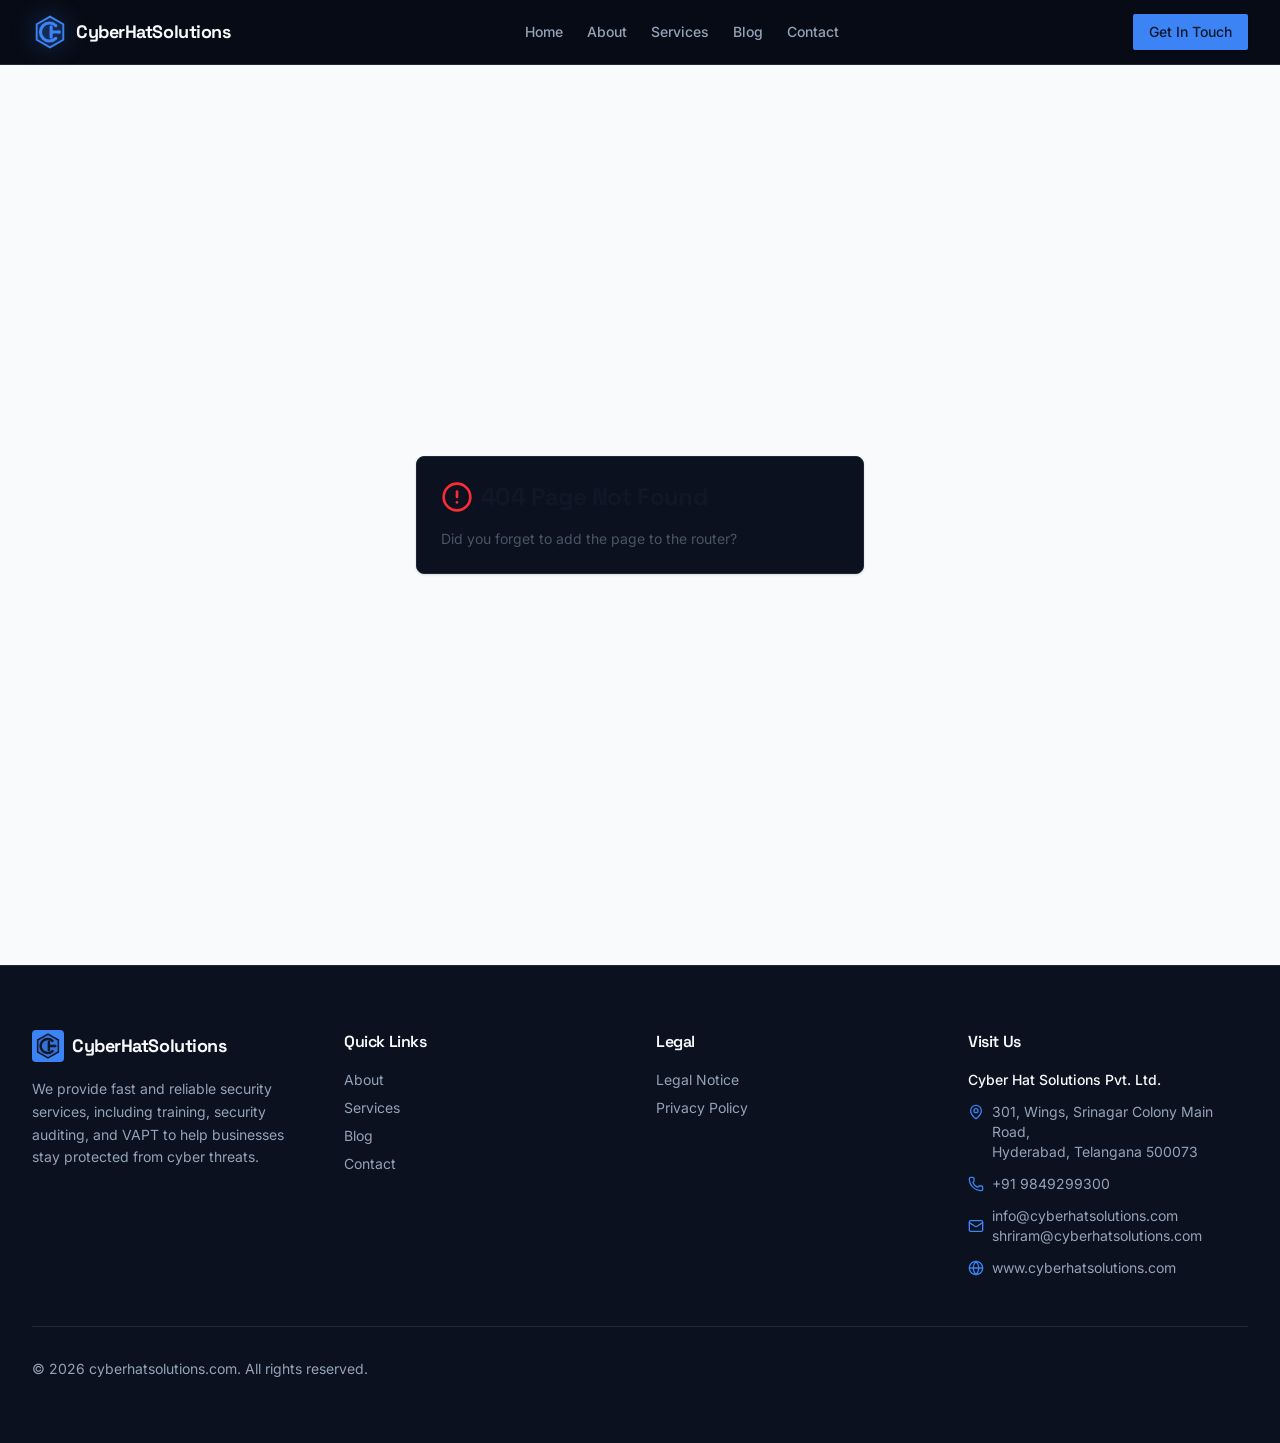
==== commit 7fc4bdc9: "Update CyberHatSolutions branding, contact protection, and global positioning" ====
--- a/index.html
+++ b/index.html
@@ -3,21 +3,21 @@
   <head>
     <meta charset="UTF-8" />
     <meta name="viewport" content="width=device-width, initial-scale=1.0, maximum-scale=1" />
-    <title>Cyber Hat Solutions V2</title>
-    <meta name="description" content="Cyber Hat Solutions V2 — built on Replit. Update this description to reflect the app." />
+    <title>CyberHatSolutions | Cybersecurity Consulting &amp; Training</title>
+    <meta name="description" content="CyberHatSolutions provides cybersecurity consulting, VAPT, security auditing, compliance, and professional training services." />
     <meta name="robots" content="index, follow" />
-    <meta property="og:title" content="Cyber Hat Solutions V2" />
-    <meta property="og:description" content="Cyber Hat Solutions V2 — built on Replit. Update this description to reflect the app." />
+    <meta property="og:title" content="CyberHatSolutions" />
+    <meta property="og:description" content="Cybersecurity consulting, VAPT, security auditing, compliance, and professional training services." />
     <meta property="og:type" content="website" />
     <meta name="twitter:card" content="summary_large_image" />
-    <meta name="twitter:title" content="Cyber Hat Solutions V2" />
-    <meta name="twitter:description" content="Cyber Hat Solutions V2 — built on Replit. Update this description to reflect the app." />
+    <meta name="twitter:title" content="CyberHatSolutions" />
+    <meta name="twitter:description" content="Cybersecurity consulting, VAPT, security auditing, compliance, and professional training services." />
     <link rel="icon" type="image/svg+xml" href="/favicon.svg" />
     <link rel="preconnect" href="https://fonts.googleapis.com">
     <link rel="preconnect" href="https://fonts.gstatic.com" crossorigin>
     <link href="https://fonts.googleapis.com/css2?family=Inter:wght@400;500;600;700&display=swap" rel="stylesheet">
-    <script type="module" crossorigin src="/assets/index-CcZEi5-Y.js"></script>
-    <link rel="stylesheet" crossorigin href="/assets/index-DzGqZnfj.css">
+    <script type="module" crossorigin src="/assets/index-ZquOWuUj.js"></script>
+    <link rel="stylesheet" crossorigin href="/assets/index-BHt6VMMH.css">
   </head>
   <body>
     <div id="root"></div>
--- a/assets/index-BHt6VMMH.css
+++ b/assets/index-BHt6VMMH.css
@@ -0,0 +1 @@
+@import"https://fonts.googleapis.com/css2?family=Inter:wght@400;500;600;700&family=Space+Grotesk:wght@500;600;700&family=Space+Mono:ital,wght@0,400;0,700;1,400&display=swap";@layer components;@layer properties{@supports (((-webkit-hyphens:none)) and (not (margin-trim:inline))) or ((-moz-orient:inline) and (not (color:rgb(from red r g b)))){*,:before,:after,::backdrop{--tw-translate-x:0;--tw-translate-y:0;--tw-translate-z:0;--tw-rotate-x:initial;--tw-rotate-y:initial;--tw-rotate-z:initial;--tw-skew-x:initial;--tw-skew-y:initial;--tw-space-y-reverse:0;--tw-space-x-reverse:0;--tw-divide-y-reverse:0;--tw-border-style:solid;--tw-gradient-position:initial;--tw-gradient-from:#0000;--tw-gradient-via:#0000;--tw-gradient-to:#0000;--tw-gradient-stops:initial;--tw-gradient-via-stops:initial;--tw-gradient-from-position:0%;--tw-gradient-via-position:50%;--tw-gradient-to-position:100%;--tw-leading:initial;--tw-font-weight:initial;--tw-tracking:initial;--tw-ordinal:initial;--tw-slashed-zero:initial;--tw-numeric-figure:initial;--tw-numeric-spacing:initial;--tw-numeric-fraction:initial;--tw-shadow:0 0 #0000;--tw-shadow-color:initial;--tw-shadow-alpha:100%;--tw-inset-shadow:0 0 #0000;--tw-inset-shadow-color:initial;--tw-inset-shadow-alpha:100%;--tw-ring-color:initial;--tw-ring-shadow:0 0 #0000;--tw-inset-ring-color:initial;--tw-inset-ring-shadow:0 0 #0000;--tw-ring-inset:initial;--tw-ring-offset-width:0px;--tw-ring-offset-color:#fff;--tw-ring-offset-shadow:0 0 #0000;--tw-outline-style:solid;--tw-blur:initial;--tw-brightness:initial;--tw-contrast:initial;--tw-grayscale:initial;--tw-hue-rotate:initial;--tw-invert:initial;--tw-opacity:initial;--tw-saturate:initial;--tw-sepia:initial;--tw-drop-shadow:initial;--tw-drop-shadow-color:initial;--tw-drop-shadow-alpha:100%;--tw-drop-shadow-size:initial;--tw-backdrop-blur:initial;--tw-backdrop-brightness:initial;--tw-backdrop-contrast:initial;--tw-backdrop-grayscale:initial;--tw-backdrop-hue-rotate:initial;--tw-backdrop-invert:initial;--tw-backdrop-opacity:initial;--tw-backdrop-saturate:initial;--tw-backdrop-sepia:initial;--tw-duration:initial;--tw-ease:initial;--tw-scale-x:1;--tw-scale-y:1;--tw-scale-z:1;--tw-content:"";--tw-divide-x-reverse:0;--tw-animation-delay:0s;--tw-animation-direction:normal;--tw-animation-duration:initial;--tw-animation-fill-mode:none;--tw-animation-iteration-count:1;--tw-enter-blur:0;--tw-enter-opacity:1;--tw-enter-rotate:0;--tw-enter-scale:1;--tw-enter-translate-x:0;--tw-enter-translate-y:0;--tw-exit-blur:0;--tw-exit-opacity:1;--tw-exit-rotate:0;--tw-exit-scale:1;--tw-exit-translate-x:0;--tw-exit-translate-y:0}}}@layer theme{:root,:host{--color-red-50:oklch(97.1% .013 17.38);--color-red-300:oklch(80.8% .114 19.571);--color-red-400:oklch(70.4% .191 22.216);--color-red-500:oklch(63.7% .237 25.331);--color-red-600:oklch(57.7% .245 27.325);--color-cyan-400:oklch(78.9% .154 211.53);--color-gray-50:oklch(98.5% .002 247.839);--color-gray-100:oklch(96.7% .003 264.542);--color-gray-600:oklch(44.6% .03 256.802);--color-gray-700:oklch(37.3% .034 259.733);--color-gray-800:oklch(27.8% .033 256.848);--color-gray-900:oklch(21% .034 264.665);--color-black:#000;--color-white:#fff;--spacing:.25rem;--container-sm:24rem;--container-md:28rem;--container-lg:32rem;--container-2xl:42rem;--container-3xl:48rem;--container-4xl:56rem;--text-xs:.75rem;--text-xs--line-height:calc(1 / .75);--text-sm:.875rem;--text-sm--line-height:calc(1.25 / .875);--text-base:1rem;--text-base--line-height: 1.5 ;--text-lg:1.125rem;--text-lg--line-height:calc(1.75 / 1.125);--text-xl:1.25rem;--text-xl--line-height:calc(1.75 / 1.25);--text-2xl:1.5rem;--text-2xl--line-height:calc(2 / 1.5);--text-3xl:1.875rem;--text-3xl--line-height: 1.2 ;--text-4xl:2.25rem;--text-4xl--line-height:calc(2.5 / 2.25);--text-5xl:3rem;--text-5xl--line-height:1;--text-6xl:3.75rem;--text-6xl--line-height:1;--text-7xl:4.5rem;--text-7xl--line-height:1;--text-8xl:6rem;--text-8xl--line-height:1;--text-9xl:8rem;--text-9xl--line-height:1;--font-weight-normal:400;--font-weight-medium:500;--font-weight-semibold:600;--font-weight-bold:700;--tracking-tight:-.025em;--tracking-wider:.05em;--tracking-widest:.1em;--leading-snug:1.375;--leading-normal:1.5;--leading-relaxed:1.625;--radius-2xl:1rem;--ease-in-out:cubic-bezier(.4, 0, .2, 1);--animate-spin:spin 1s linear infinite;--animate-pulse:pulse 2s cubic-bezier(.4, 0, .6, 1) infinite;--blur-sm:8px;--blur-md:12px;--blur-2xl:40px;--aspect-video:16 / 9;--default-transition-duration:.15s;--default-transition-timing-function:cubic-bezier(.4, 0, .2, 1);--default-font-family:var(--app-font-sans);--default-mono-font-family:var(--app-font-mono);--color-border:hsl(var(--border))}}@layer base{*,:after,:before,::backdrop{box-sizing:border-box;border:0 solid;margin:0;padding:0}::file-selector-button{box-sizing:border-box;border:0 solid;margin:0;padding:0}html,:host{-webkit-text-size-adjust:100%;tab-size:4;line-height:1.5;font-family:var(--default-font-family,-apple-system, BlinkMacSystemFont, "Segoe UI", Roboto, "Helvetica Neue", "Noto Sans", Arial, sans-serif, "Apple Color Emoji", "Segoe UI Emoji", "Segoe UI Symbol", "Noto Color Emoji");font-feature-settings:var(--default-font-feature-settings,normal);font-variation-settings:var(--default-font-variation-settings,normal);-webkit-tap-highlight-color:transparent}hr{height:0;color:inherit;border-top-width:1px}abbr:where([title]){-webkit-text-decoration:underline dotted;text-decoration:underline dotted}h1,h2,h3,h4,h5,h6{font-size:inherit;font-weight:inherit}a{color:inherit;-webkit-text-decoration:inherit;text-decoration:inherit}b,strong{font-weight:bolder}code,kbd,samp,pre{font-family:var(--default-mono-font-family,ui-monospace, SFMono-Regular, Menlo, Monaco, Consolas, "Liberation Mono", "Courier New", monospace);font-feature-settings:var(--default-mono-font-feature-settings,normal);font-variation-settings:var(--default-mono-font-variation-settings,normal);font-size:1em}small{font-size:80%}sub,sup{vertical-align:baseline;font-size:75%;line-height:0;position:relative}sub{bottom:-.25em}sup{top:-.5em}table{text-indent:0;border-color:inherit;border-collapse:collapse}:-moz-focusring:where(:not(iframe)){outline:auto}progress{vertical-align:baseline}summary{display:list-item}ol,ul,menu{list-style:none}img,svg,video,canvas,audio,iframe,embed,object{vertical-align:middle;display:block}img,video{max-width:100%;height:auto}button,input,select,optgroup,textarea{font:inherit;font-feature-settings:inherit;font-variation-settings:inherit;letter-spacing:inherit;color:inherit;opacity:1;background-color:#0000;border-radius:0}::file-selector-button{font:inherit;font-feature-settings:inherit;font-variation-settings:inherit;letter-spacing:inherit;color:inherit;opacity:1;background-color:#0000;border-radius:0}:where(select:is([multiple],[size])) optgroup{font-weight:bolder}:where(select:is([multiple],[size])) optgroup option{padding-inline-start:20px}::file-selector-button{margin-inline-end:4px}::placeholder{opacity:1}@supports (not ((-webkit-appearance:-apple-pay-button))) or (contain-intrinsic-size:1px){::placeholder{color:currentColor}@supports (color:color-mix(in lab,red,red)){::placeholder{color:color-mix(in oklab,currentcolor 50%,transparent)}}}textarea{resize:vertical}::-webkit-search-decoration{-webkit-appearance:none}::-webkit-date-and-time-value{min-height:1lh;text-align:inherit}::-webkit-datetime-edit{display:inline-flex}::-webkit-datetime-edit-fields-wrapper{padding:0}::-webkit-datetime-edit{padding-block:0}::-webkit-datetime-edit-year-field{padding-block:0}::-webkit-datetime-edit-month-field{padding-block:0}::-webkit-datetime-edit-day-field{padding-block:0}::-webkit-datetime-edit-hour-field{padding-block:0}::-webkit-datetime-edit-minute-field{padding-block:0}::-webkit-datetime-edit-second-field{padding-block:0}::-webkit-datetime-edit-millisecond-field{padding-block:0}::-webkit-datetime-edit-meridiem-field{padding-block:0}::-webkit-calendar-picker-indicator{line-height:1}:-moz-ui-invalid{box-shadow:none}button,input:where([type=button],[type=reset],[type=submit]){appearance:button}::file-selector-button{appearance:button}::-webkit-inner-spin-button{height:auto}::-webkit-outer-spin-button{height:auto}[hidden]:where(:not([hidden=until-found])){display:none!important}*{border-color:hsl(var(--border))}body{background-color:hsl(var(--background));font-family:var(--app-font-sans);color:hsl(var(--foreground));-webkit-font-smoothing:antialiased;-moz-osx-font-smoothing:grayscale}h1,h2,h3,h4,h5,h6{font-family:var(--app-font-display);--tw-tracking:var(--tracking-tight);letter-spacing:var(--tracking-tight)}}@layer utilities{.\@container\/field-group{container:field-group/inline-size}.pointer-events-auto{pointer-events:auto}.pointer-events-none{pointer-events:none}.invisible{visibility:hidden}.sr-only{clip-path:inset(50%);white-space:nowrap;border-width:0;width:1px;height:1px;margin:-1px;padding:0;position:absolute;overflow:hidden}.absolute{position:absolute}.fixed{position:fixed}.relative{position:relative}.static{position:static}.sticky{position:sticky}.inset-0{inset:0}.inset-x-0{inset-inline:0}.inset-y-0{inset-block:0}.-top-4{top:calc(var(--spacing) * -4)}.-top-12{top:calc(var(--spacing) * -12)}.top-0{top:0}.top-1\.5{top:calc(var(--spacing) * 1.5)}.top-1\/2{top:50%}.top-2{top:calc(var(--spacing) * 2)}.top-3\.5{top:calc(var(--spacing) * 3.5)}.top-4{top:calc(var(--spacing) * 4)}.top-\[1px\]{top:1px}.top-\[50\%\]{top:50%}.top-\[60\%\]{top:60%}.top-full{top:100%}.-right-12{right:calc(var(--spacing) * -12)}.right-0{right:0}.right-1{right:var(--spacing)}.right-2{right:calc(var(--spacing) * 2)}.right-3{right:calc(var(--spacing) * 3)}.right-4{right:calc(var(--spacing) * 4)}.-bottom-12{bottom:calc(var(--spacing) * -12)}.bottom-0{bottom:0}.-left-4{left:calc(var(--spacing) * -4)}.-left-12{left:calc(var(--spacing) * -12)}.left-0{left:0}.left-1\/2{left:50%}.left-2{left:calc(var(--spacing) * 2)}.left-\[50\%\]{left:50%}.-z-10{z-index:-10}.z-0{z-index:0}.z-10{z-index:10}.z-20{z-index:20}.z-50{z-index:50}.z-\[1\]{z-index:1}.z-\[100\]{z-index:100}.order-first{order:-9999}.order-last{order:9999}.container{width:100%}@media(min-width:40rem){.container{max-width:40rem}}@media(min-width:48rem){.container{max-width:48rem}}@media(min-width:64rem){.container{max-width:64rem}}@media(min-width:80rem){.container{max-width:80rem}}@media(min-width:96rem){.container{max-width:96rem}}.\!m-0{margin:0!important}.-mx-1{margin-inline:calc(var(--spacing) * -1)}.mx-2{margin-inline:calc(var(--spacing) * 2)}.mx-3\.5{margin-inline:calc(var(--spacing) * 3.5)}.mx-4{margin-inline:calc(var(--spacing) * 4)}.mx-auto{margin-inline:auto}.-my-2{margin-block:calc(var(--spacing) * -2)}.my-0{margin-block:0}.my-0\.5{margin-block:calc(var(--spacing) * .5)}.my-1{margin-block:var(--spacing)}.prose{color:var(--tw-prose-body);max-width:65ch}.prose :where(p):not(:where([class~=not-prose],[class~=not-prose] *)){margin-top:1.25em;margin-bottom:1.25em}.prose :where([class~=lead]):not(:where([class~=not-prose],[class~=not-prose] *)){color:var(--tw-prose-lead);margin-top:1.2em;margin-bottom:1.2em;font-size:1.25em;line-height:1.6}.prose :where(a):not(:where([class~=not-prose],[class~=not-prose] *)){color:var(--tw-prose-links);font-weight:500;text-decoration:underline}.prose :where(strong):not(:where([class~=not-prose],[class~=not-prose] *)){color:var(--tw-prose-bold);font-weight:600}.prose :where(a strong):not(:where([class~=not-prose],[class~=not-prose] *)),.prose :where(blockquote strong):not(:where([class~=not-prose],[class~=not-prose] *)),.prose :where(thead th strong):not(:where([class~=not-prose],[class~=not-prose] *)){color:inherit}.prose :where(ol):not(:where([class~=not-prose],[class~=not-prose] *)){margin-top:1.25em;margin-bottom:1.25em;padding-inline-start:1.625em;list-style-type:decimal}.prose :where(ol[type=A]):not(:where([class~=not-prose],[class~=not-prose] *)){list-style-type:upper-alpha}.prose :where(ol[type=a]):not(:where([class~=not-prose],[class~=not-prose] *)){list-style-type:lower-alpha}.prose :where(ol[type=A s]):not(:where([class~=not-prose],[class~=not-prose] *)){list-style-type:upper-alpha}.prose :where(ol[type=a s]):not(:where([class~=not-prose],[class~=not-prose] *)){list-style-type:lower-alpha}.prose :where(ol[type=I]):not(:where([class~=not-prose],[class~=not-prose] *)){list-style-type:upper-roman}.prose :where(ol[type=i]):not(:where([class~=not-prose],[class~=not-prose] *)){list-style-type:lower-roman}.prose :where(ol[type=I s]):not(:where([class~=not-prose],[class~=not-prose] *)){list-style-type:upper-roman}.prose :where(ol[type=i s]):not(:where([class~=not-prose],[class~=not-prose] *)){list-style-type:lower-roman}.prose :where(ol[type="1"]):not(:where([class~=not-prose],[class~=not-prose] *)){list-style-type:decimal}.prose :where(ul):not(:where([class~=not-prose],[class~=not-prose] *)){margin-top:1.25em;margin-bottom:1.25em;padding-inline-start:1.625em;list-style-type:disc}.prose :where(ol>li):not(:where([class~=not-prose],[class~=not-prose] *))::marker{color:var(--tw-prose-counters);font-weight:400}.prose :where(ul>li):not(:where([class~=not-prose],[class~=not-prose] *))::marker{color:var(--tw-prose-bullets)}.prose :where(dt):not(:where([class~=not-prose],[class~=not-prose] *)){color:var(--tw-prose-headings);margin-top:1.25em;font-weight:600}.prose :where(hr):not(:where([class~=not-prose],[class~=not-prose] *)){border-color:var(--tw-prose-hr);border-top-width:1px;margin-top:3em;margin-bottom:3em}.prose :where(blockquote):not(:where([class~=not-prose],[class~=not-prose] *)){color:var(--tw-prose-quotes);border-inline-start-width:.25rem;border-inline-start-color:var(--tw-prose-quote-borders);quotes:"“""”""‘""’";margin-top:1.6em;margin-bottom:1.6em;padding-inline-start:1em;font-style:italic;font-weight:500}.prose :where(blockquote p:first-of-type):not(:where([class~=not-prose],[class~=not-prose] *)):before{content:open-quote}.prose :where(blockquote p:last-of-type):not(:where([class~=not-prose],[class~=not-prose] *)):after{content:close-quote}.prose :where(h1):not(:where([class~=not-prose],[class~=not-prose] *)){color:var(--tw-prose-headings);margin-top:0;margin-bottom:.888889em;font-size:2.25em;font-weight:800;line-height:1.11111}.prose :where(h1 strong):not(:where([class~=not-prose],[class~=not-prose] *)){color:inherit;font-weight:900}.prose :where(h2):not(:where([class~=not-prose],[class~=not-prose] *)){color:var(--tw-prose-headings);margin-top:2em;margin-bottom:1em;font-size:1.5em;font-weight:700;line-height:1.33333}.prose :where(h2 strong):not(:where([class~=not-prose],[class~=not-prose] *)){color:inherit;font-weight:800}.prose :where(h3):not(:where([class~=not-prose],[class~=not-prose] *)){color:var(--tw-prose-headings);margin-top:1.6em;margin-bottom:.6em;font-size:1.25em;font-weight:600;line-height:1.6}.prose :where(h3 strong):not(:where([class~=not-prose],[class~=not-prose] *)){color:inherit;font-weight:700}.prose :where(h4):not(:where([class~=not-prose],[class~=not-prose] *)){color:var(--tw-prose-headings);margin-top:1.5em;margin-bottom:.5em;font-weight:600;line-height:1.5}.prose :where(h4 strong):not(:where([class~=not-prose],[class~=not-prose] *)){color:inherit;font-weight:700}.prose :where(img):not(:where([class~=not-prose],[class~=not-prose] *)){margin-top:2em;margin-bottom:2em}.prose :where(picture):not(:where([class~=not-prose],[class~=not-prose] *)){margin-top:2em;margin-bottom:2em;display:block}.prose :where(video):not(:where([class~=not-prose],[class~=not-prose] *)){margin-top:2em;margin-bottom:2em}.prose :where(kbd):not(:where([class~=not-prose],[class~=not-prose] *)){color:var(--tw-prose-kbd);box-shadow:0 0 0 1px var(--tw-prose-kbd-shadows),0 3px 0 var(--tw-prose-kbd-shadows);padding-top:.1875em;padding-inline-end:.375em;padding-bottom:.1875em;border-radius:.3125rem;padding-inline-start:.375em;font-family:inherit;font-size:.875em;font-weight:500}.prose :where(code):not(:where([class~=not-prose],[class~=not-prose] *)){color:var(--tw-prose-code);font-size:.875em;font-weight:600}.prose :where(code):not(:where([class~=not-prose],[class~=not-prose] *)):before,.prose :where(code):not(:where([class~=not-prose],[class~=not-prose] *)):after{content:"`"}.prose :where(a code):not(:where([class~=not-prose],[class~=not-prose] *)),.prose :where(h1 code):not(:where([class~=not-prose],[class~=not-prose] *)){color:inherit}.prose :where(h2 code):not(:where([class~=not-prose],[class~=not-prose] *)){color:inherit;font-size:.875em}.prose :where(h3 code):not(:where([class~=not-prose],[class~=not-prose] *)){color:inherit;font-size:.9em}.prose :where(h4 code):not(:where([class~=not-prose],[class~=not-prose] *)),.prose :where(blockquote code):not(:where([class~=not-prose],[class~=not-prose] *)),.prose :where(thead th code):not(:where([class~=not-prose],[class~=not-prose] *)){color:inherit}.prose :where(pre):not(:where([class~=not-prose],[class~=not-prose] *)){color:var(--tw-prose-pre-code);background-color:var(--tw-prose-pre-bg);padding-top:.857143em;padding-inline-end:1.14286em;padding-bottom:.857143em;border-radius:.375rem;margin-top:1.71429em;margin-bottom:1.71429em;padding-inline-start:1.14286em;font-size:.875em;font-weight:400;line-height:1.71429;overflow-x:auto}.prose :where(pre code):not(:where([class~=not-prose],[class~=not-prose] *)){font-weight:inherit;color:inherit;font-size:inherit;font-family:inherit;line-height:inherit;background-color:#0000;border-width:0;border-radius:0;padding:0}.prose :where(pre code):not(:where([class~=not-prose],[class~=not-prose] *)):before,.prose :where(pre code):not(:where([class~=not-prose],[class~=not-prose] *)):after{content:none}.prose :where(table):not(:where([class~=not-prose],[class~=not-prose] *)){table-layout:auto;width:100%;margin-top:2em;margin-bottom:2em;font-size:.875em;line-height:1.71429}.prose :where(thead):not(:where([class~=not-prose],[class~=not-prose] *)){border-bottom-width:1px;border-bottom-color:var(--tw-prose-th-borders)}.prose :where(thead th):not(:where([class~=not-prose],[class~=not-prose] *)){color:var(--tw-prose-headings);vertical-align:bottom;padding-inline-end:.571429em;padding-bottom:.571429em;padding-inline-start:.571429em;font-weight:600}.prose :where(tbody tr):not(:where([class~=not-prose],[class~=not-prose] *)){border-bottom-width:1px;border-bottom-color:var(--tw-prose-td-borders)}.prose :where(tbody tr:last-child):not(:where([class~=not-prose],[class~=not-prose] *)){border-bottom-width:0}.prose :where(tbody td):not(:where([class~=not-prose],[class~=not-prose] *)){vertical-align:baseline}.prose :where(tfoot):not(:where([class~=not-prose],[class~=not-prose] *)){border-top-width:1px;border-top-color:var(--tw-prose-th-borders)}.prose :where(tfoot td):not(:where([class~=not-prose],[class~=not-prose] *)){vertical-align:top}.prose :where(th,td):not(:where([class~=not-prose],[class~=not-prose] *)){text-align:start}.prose :where(figure>*):not(:where([class~=not-prose],[class~=not-prose] *)){margin-top:0;margin-bottom:0}.prose :where(figcaption):not(:where([class~=not-prose],[class~=not-prose] *)){color:var(--tw-prose-captions);margin-top:.857143em;font-size:.875em;line-height:1.42857}.prose{--tw-prose-body:oklch(37.3% .034 259.733);--tw-prose-headings:oklch(21% .034 264.665);--tw-prose-lead:oklch(44.6% .03 256.802);--tw-prose-links:oklch(21% .034 264.665);--tw-prose-bold:oklch(21% .034 264.665);--tw-prose-counters:oklch(55.1% .027 264.364);--tw-prose-bullets:oklch(87.2% .01 258.338);--tw-prose-hr:oklch(92.8% .006 264.531);--tw-prose-quotes:oklch(21% .034 264.665);--tw-prose-quote-borders:oklch(92.8% .006 264.531);--tw-prose-captions:oklch(55.1% .027 264.364);--tw-prose-kbd:oklch(21% .034 264.665);--tw-prose-kbd-shadows:oklab(21% -.00316127 -.0338527/.1);--tw-prose-code:oklch(21% .034 264.665);--tw-prose-pre-code:oklch(92.8% .006 264.531);--tw-prose-pre-bg:oklch(27.8% .033 256.848);--tw-prose-th-borders:oklch(87.2% .01 258.338);--tw-prose-td-borders:oklch(92.8% .006 264.531);--tw-prose-invert-body:oklch(87.2% .01 258.338);--tw-prose-invert-headings:#fff;--tw-prose-invert-lead:oklch(70.7% .022 261.325);--tw-prose-invert-links:#fff;--tw-prose-invert-bold:#fff;--tw-prose-invert-counters:oklch(70.7% .022 261.325);--tw-prose-invert-bullets:oklch(44.6% .03 256.802);--tw-prose-invert-hr:oklch(37.3% .034 259.733);--tw-prose-invert-quotes:oklch(96.7% .003 264.542);--tw-prose-invert-quote-borders:oklch(37.3% .034 259.733);--tw-prose-invert-captions:oklch(70.7% .022 261.325);--tw-prose-invert-kbd:#fff;--tw-prose-invert-kbd-shadows:#ffffff1a;--tw-prose-invert-code:#fff;--tw-prose-invert-pre-code:oklch(87.2% .01 258.338);--tw-prose-invert-pre-bg:#00000080;--tw-prose-invert-th-borders:oklch(44.6% .03 256.802);--tw-prose-invert-td-borders:oklch(37.3% .034 259.733);font-size:1rem;line-height:1.75}.prose :where(picture>img):not(:where([class~=not-prose],[class~=not-prose] *)){margin-top:0;margin-bottom:0}.prose :where(li):not(:where([class~=not-prose],[class~=not-prose] *)){margin-top:.5em;margin-bottom:.5em}.prose :where(ol>li):not(:where([class~=not-prose],[class~=not-prose] *)),.prose :where(ul>li):not(:where([class~=not-prose],[class~=not-prose] *)){padding-inline-start:.375em}.prose :where(.prose>ul>li p):not(:where([class~=not-prose],[class~=not-prose] *)){margin-top:.75em;margin-bottom:.75em}.prose :where(.prose>ul>li>p:first-child):not(:where([class~=not-prose],[class~=not-prose] *)){margin-top:1.25em}.prose :where(.prose>ul>li>p:last-child):not(:where([class~=not-prose],[class~=not-prose] *)){margin-bottom:1.25em}.prose :where(.prose>ol>li>p:first-child):not(:where([class~=not-prose],[class~=not-prose] *)){margin-top:1.25em}.prose :where(.prose>ol>li>p:last-child):not(:where([class~=not-prose],[class~=not-prose] *)){margin-bottom:1.25em}.prose :where(ul ul,ul ol,ol ul,ol ol):not(:where([class~=not-prose],[class~=not-prose] *)){margin-top:.75em;margin-bottom:.75em}.prose :where(dl):not(:where([class~=not-prose],[class~=not-prose] *)){margin-top:1.25em;margin-bottom:1.25em}.prose :where(dd):not(:where([class~=not-prose],[class~=not-prose] *)){margin-top:.5em;padding-inline-start:1.625em}.prose :where(hr+*):not(:where([class~=not-prose],[class~=not-prose] *)),.prose :where(h2+*):not(:where([class~=not-prose],[class~=not-prose] *)),.prose :where(h3+*):not(:where([class~=not-prose],[class~=not-prose] *)),.prose :where(h4+*):not(:where([class~=not-prose],[class~=not-prose] *)){margin-top:0}.prose :where(thead th:first-child):not(:where([class~=not-prose],[class~=not-prose] *)){padding-inline-start:0}.prose :where(thead th:last-child):not(:where([class~=not-prose],[class~=not-prose] *)){padding-inline-end:0}.prose :where(tbody td,tfoot td):not(:where([class~=not-prose],[class~=not-prose] *)){padding-top:.571429em;padding-inline-end:.571429em;padding-bottom:.571429em;padding-inline-start:.571429em}.prose :where(tbody td:first-child,tfoot td:first-child):not(:where([class~=not-prose],[class~=not-prose] *)){padding-inline-start:0}.prose :where(tbody td:last-child,tfoot td:last-child):not(:where([class~=not-prose],[class~=not-prose] *)){padding-inline-end:0}.prose :where(figure):not(:where([class~=not-prose],[class~=not-prose] *)){margin-top:2em;margin-bottom:2em}.prose :where(.prose>:first-child):not(:where([class~=not-prose],[class~=not-prose] *)){margin-top:0}.prose :where(.prose>:last-child):not(:where([class~=not-prose],[class~=not-prose] *)){margin-bottom:0}.prose-base{font-size:1rem;line-height:1.75}.prose-base :where(p):not(:where([class~=not-prose],[class~=not-prose] *)){margin-top:1.25em;margin-bottom:1.25em}.prose-base :where([class~=lead]):not(:where([class~=not-prose],[class~=not-prose] *)){margin-top:1.2em;margin-bottom:1.2em;font-size:1.25em;line-height:1.6}.prose-base :where(blockquote):not(:where([class~=not-prose],[class~=not-prose] *)){margin-top:1.6em;margin-bottom:1.6em;padding-inline-start:1em}.prose-base :where(h1):not(:where([class~=not-prose],[class~=not-prose] *)){margin-top:0;margin-bottom:.888889em;font-size:2.25em;line-height:1.11111}.prose-base :where(h2):not(:where([class~=not-prose],[class~=not-prose] *)){margin-top:2em;margin-bottom:1em;font-size:1.5em;line-height:1.33333}.prose-base :where(h3):not(:where([class~=not-prose],[class~=not-prose] *)){margin-top:1.6em;margin-bottom:.6em;font-size:1.25em;line-height:1.6}.prose-base :where(h4):not(:where([class~=not-prose],[class~=not-prose] *)){margin-top:1.5em;margin-bottom:.5em;line-height:1.5}.prose-base :where(img):not(:where([class~=not-prose],[class~=not-prose] *)),.prose-base :where(picture):not(:where([class~=not-prose],[class~=not-prose] *)){margin-top:2em;margin-bottom:2em}.prose-base :where(picture>img):not(:where([class~=not-prose],[class~=not-prose] *)){margin-top:0;margin-bottom:0}.prose-base :where(video):not(:where([class~=not-prose],[class~=not-prose] *)){margin-top:2em;margin-bottom:2em}.prose-base :where(kbd):not(:where([class~=not-prose],[class~=not-prose] *)){padding-top:.1875em;padding-inline-end:.375em;padding-bottom:.1875em;border-radius:.3125rem;padding-inline-start:.375em;font-size:.875em}.prose-base :where(code):not(:where([class~=not-prose],[class~=not-prose] *)),.prose-base :where(h2 code):not(:where([class~=not-prose],[class~=not-prose] *)){font-size:.875em}.prose-base :where(h3 code):not(:where([class~=not-prose],[class~=not-prose] *)){font-size:.9em}.prose-base :where(pre):not(:where([class~=not-prose],[class~=not-prose] *)){padding-top:.857143em;padding-inline-end:1.14286em;padding-bottom:.857143em;border-radius:.375rem;margin-top:1.71429em;margin-bottom:1.71429em;padding-inline-start:1.14286em;font-size:.875em;line-height:1.71429}.prose-base :where(ol):not(:where([class~=not-prose],[class~=not-prose] *)),.prose-base :where(ul):not(:where([class~=not-prose],[class~=not-prose] *)){margin-top:1.25em;margin-bottom:1.25em;padding-inline-start:1.625em}.prose-base :where(li):not(:where([class~=not-prose],[class~=not-prose] *)){margin-top:.5em;margin-bottom:.5em}.prose-base :where(ol>li):not(:where([class~=not-prose],[class~=not-prose] *)),.prose-base :where(ul>li):not(:where([class~=not-prose],[class~=not-prose] *)){padding-inline-start:.375em}.prose-base :where(.prose-base>ul>li p):not(:where([class~=not-prose],[class~=not-prose] *)){margin-top:.75em;margin-bottom:.75em}.prose-base :where(.prose-base>ul>li>p:first-child):not(:where([class~=not-prose],[class~=not-prose] *)){margin-top:1.25em}.prose-base :where(.prose-base>ul>li>p:last-child):not(:where([class~=not-prose],[class~=not-prose] *)){margin-bottom:1.25em}.prose-base :where(.prose-base>ol>li>p:first-child):not(:where([class~=not-prose],[class~=not-prose] *)){margin-top:1.25em}.prose-base :where(.prose-base>ol>li>p:last-child):not(:where([class~=not-prose],[class~=not-prose] *)){margin-bottom:1.25em}.prose-base :where(ul ul,ul ol,ol ul,ol ol):not(:where([class~=not-prose],[class~=not-prose] *)){margin-top:.75em;margin-bottom:.75em}.prose-base :where(dl):not(:where([class~=not-prose],[class~=not-prose] *)){margin-top:1.25em;margin-bottom:1.25em}.prose-base :where(dt):not(:where([class~=not-prose],[class~=not-prose] *)){margin-top:1.25em}.prose-base :where(dd):not(:where([class~=not-prose],[class~=not-prose] *)){margin-top:.5em;padding-inline-start:1.625em}.prose-base :where(hr):not(:where([class~=not-prose],[class~=not-prose] *)){margin-top:3em;margin-bottom:3em}.prose-base :where(hr+*):not(:where([class~=not-prose],[class~=not-prose] *)),.prose-base :where(h2+*):not(:where([class~=not-prose],[class~=not-prose] *)),.prose-base :where(h3+*):not(:where([class~=not-prose],[class~=not-prose] *)),.prose-base :where(h4+*):not(:where([class~=not-prose],[class~=not-prose] *)){margin-top:0}.prose-base :where(table):not(:where([class~=not-prose],[class~=not-prose] *)){font-size:.875em;line-height:1.71429}.prose-base :where(thead th):not(:where([class~=not-prose],[class~=not-prose] *)){padding-inline-end:.571429em;padding-bottom:.571429em;padding-inline-start:.571429em}.prose-base :where(thead th:first-child):not(:where([class~=not-prose],[class~=not-prose] *)){padding-inline-start:0}.prose-base :where(thead th:last-child):not(:where([class~=not-prose],[class~=not-prose] *)){padding-inline-end:0}.prose-base :where(tbody td,tfoot td):not(:where([class~=not-prose],[class~=not-prose] *)){padding-top:.571429em;padding-inline-end:.571429em;padding-bottom:.571429em;padding-inline-start:.571429em}.prose-base :where(tbody td:first-child,tfoot td:first-child):not(:where([class~=not-prose],[class~=not-prose] *)){padding-inline-start:0}.prose-base :where(tbody td:last-child,tfoot td:last-child):not(:where([class~=not-prose],[class~=not-prose] *)){padding-inline-end:0}.prose-base :where(figure):not(:where([class~=not-prose],[class~=not-prose] *)){margin-top:2em;margin-bottom:2em}.prose-base :where(figure>*):not(:where([class~=not-prose],[class~=not-prose] *)){margin-top:0;margin-bottom:0}.prose-base :where(figcaption):not(:where([class~=not-prose],[class~=not-prose] *)){margin-top:.857143em;font-size:.875em;line-height:1.42857}.prose-base :where(.prose-base>:first-child):not(:where([class~=not-prose],[class~=not-prose] *)){margin-top:0}.prose-base :where(.prose-base>:last-child):not(:where([class~=not-prose],[class~=not-prose] *)){margin-bottom:0}.prose-lg{font-size:1.125rem;line-height:1.77778}.prose-lg :where(p):not(:where([class~=not-prose],[class~=not-prose] *)){margin-top:1.33333em;margin-bottom:1.33333em}.prose-lg :where([class~=lead]):not(:where([class~=not-prose],[class~=not-prose] *)){margin-top:1.09091em;margin-bottom:1.09091em;font-size:1.22222em;line-height:1.45455}.prose-lg :where(blockquote):not(:where([class~=not-prose],[class~=not-prose] *)){margin-top:1.66667em;margin-bottom:1.66667em;padding-inline-start:1em}.prose-lg :where(h1):not(:where([class~=not-prose],[class~=not-prose] *)){margin-top:0;margin-bottom:.833333em;font-size:2.66667em;line-height:1}.prose-lg :where(h2):not(:where([class~=not-prose],[class~=not-prose] *)){margin-top:1.86667em;margin-bottom:1.06667em;font-size:1.66667em;line-height:1.33333}.prose-lg :where(h3):not(:where([class~=not-prose],[class~=not-prose] *)){margin-top:1.66667em;margin-bottom:.666667em;font-size:1.33333em;line-height:1.5}.prose-lg :where(h4):not(:where([class~=not-prose],[class~=not-prose] *)){margin-top:1.77778em;margin-bottom:.444444em;line-height:1.55556}.prose-lg :where(img):not(:where([class~=not-prose],[class~=not-prose] *)),.prose-lg :where(picture):not(:where([class~=not-prose],[class~=not-prose] *)){margin-top:1.77778em;margin-bottom:1.77778em}.prose-lg :where(picture>img):not(:where([class~=not-prose],[class~=not-prose] *)){margin-top:0;margin-bottom:0}.prose-lg :where(video):not(:where([class~=not-prose],[class~=not-prose] *)){margin-top:1.77778em;margin-bottom:1.77778em}.prose-lg :where(kbd):not(:where([class~=not-prose],[class~=not-prose] *)){padding-top:.222222em;padding-inline-end:.444444em;padding-bottom:.222222em;border-radius:.3125rem;padding-inline-start:.444444em;font-size:.888889em}.prose-lg :where(code):not(:where([class~=not-prose],[class~=not-prose] *)){font-size:.888889em}.prose-lg :where(h2 code):not(:where([class~=not-prose],[class~=not-prose] *)){font-size:.866667em}.prose-lg :where(h3 code):not(:where([class~=not-prose],[class~=not-prose] *)){font-size:.875em}.prose-lg :where(pre):not(:where([class~=not-prose],[class~=not-prose] *)){padding-top:1em;padding-inline-end:1.5em;padding-bottom:1em;border-radius:.375rem;margin-top:2em;margin-bottom:2em;padding-inline-start:1.5em;font-size:.888889em;line-height:1.75}.prose-lg :where(ol):not(:where([class~=not-prose],[class~=not-prose] *)),.prose-lg :where(ul):not(:where([class~=not-prose],[class~=not-prose] *)){margin-top:1.33333em;margin-bottom:1.33333em;padding-inline-start:1.55556em}.prose-lg :where(li):not(:where([class~=not-prose],[class~=not-prose] *)){margin-top:.666667em;margin-bottom:.666667em}.prose-lg :where(ol>li):not(:where([class~=not-prose],[class~=not-prose] *)),.prose-lg :where(ul>li):not(:where([class~=not-prose],[class~=not-prose] *)){padding-inline-start:.444444em}.prose-lg :where(.prose-lg>ul>li p):not(:where([class~=not-prose],[class~=not-prose] *)){margin-top:.888889em;margin-bottom:.888889em}.prose-lg :where(.prose-lg>ul>li>p:first-child):not(:where([class~=not-prose],[class~=not-prose] *)){margin-top:1.33333em}.prose-lg :where(.prose-lg>ul>li>p:last-child):not(:where([class~=not-prose],[class~=not-prose] *)){margin-bottom:1.33333em}.prose-lg :where(.prose-lg>ol>li>p:first-child):not(:where([class~=not-prose],[class~=not-prose] *)){margin-top:1.33333em}.prose-lg :where(.prose-lg>ol>li>p:last-child):not(:where([class~=not-prose],[class~=not-prose] *)){margin-bottom:1.33333em}.prose-lg :where(ul ul,ul ol,ol ul,ol ol):not(:where([class~=not-prose],[class~=not-prose] *)){margin-top:.888889em;margin-bottom:.888889em}.prose-lg :where(dl):not(:where([class~=not-prose],[class~=not-prose] *)){margin-top:1.33333em;margin-bottom:1.33333em}.prose-lg :where(dt):not(:where([class~=not-prose],[class~=not-prose] *)){margin-top:1.33333em}.prose-lg :where(dd):not(:where([class~=not-prose],[class~=not-prose] *)){margin-top:.666667em;padding-inline-start:1.55556em}.prose-lg :where(hr):not(:where([class~=not-prose],[class~=not-prose] *)){margin-top:3.11111em;margin-bottom:3.11111em}.prose-lg :where(hr+*):not(:where([class~=not-prose],[class~=not-prose] *)),.prose-lg :where(h2+*):not(:where([class~=not-prose],[class~=not-prose] *)),.prose-lg :where(h3+*):not(:where([class~=not-prose],[class~=not-prose] *)),.prose-lg :where(h4+*):not(:where([class~=not-prose],[class~=not-prose] *)){margin-top:0}.prose-lg :where(table):not(:where([class~=not-prose],[class~=not-prose] *)){font-size:.888889em;line-height:1.5}.prose-lg :where(thead th):not(:where([class~=not-prose],[class~=not-prose] *)){padding-inline-end:.75em;padding-bottom:.75em;padding-inline-start:.75em}.prose-lg :where(thead th:first-child):not(:where([class~=not-prose],[class~=not-prose] *)){padding-inline-start:0}.prose-lg :where(thead th:last-child):not(:where([class~=not-prose],[class~=not-prose] *)){padding-inline-end:0}.prose-lg :where(tbody td,tfoot td):not(:where([class~=not-prose],[class~=not-prose] *)){padding-top:.75em;padding-inline-end:.75em;padding-bottom:.75em;padding-inline-start:.75em}.prose-lg :where(tbody td:first-child,tfoot td:first-child):not(:where([class~=not-prose],[class~=not-prose] *)){padding-inline-start:0}.prose-lg :where(tbody td:last-child,tfoot td:last-child):not(:where([class~=not-prose],[class~=not-prose] *)){padding-inline-end:0}.prose-lg :where(figure):not(:where([class~=not-prose],[class~=not-prose] *)){margin-top:1.77778em;margin-bottom:1.77778em}.prose-lg :where(figure>*):not(:where([class~=not-prose],[class~=not-prose] *)){margin-top:0;margin-bottom:0}.prose-lg :where(figcaption):not(:where([class~=not-prose],[class~=not-prose] *)){margin-top:1em;font-size:.888889em;line-height:1.5}.prose-lg :where(.prose-lg>:first-child):not(:where([class~=not-prose],[class~=not-prose] *)){margin-top:0}.prose-lg :where(.prose-lg>:last-child):not(:where([class~=not-prose],[class~=not-prose] *)){margin-bottom:0}.-mt-4{margin-top:calc(var(--spacing) * -4)}.mt-0\.5{margin-top:calc(var(--spacing) * .5)}.mt-1\.5{margin-top:calc(var(--spacing) * 1.5)}.mt-2{margin-top:calc(var(--spacing) * 2)}.mt-4{margin-top:calc(var(--spacing) * 4)}.mt-6{margin-top:calc(var(--spacing) * 6)}.mt-12{margin-top:calc(var(--spacing) * 12)}.mt-24{margin-top:calc(var(--spacing) * 24)}.mt-auto{margin-top:auto}.-mr-4{margin-right:calc(var(--spacing) * -4)}.mr-2{margin-right:calc(var(--spacing) * 2)}.mb-1{margin-bottom:var(--spacing)}.mb-2{margin-bottom:calc(var(--spacing) * 2)}.mb-3{margin-bottom:calc(var(--spacing) * 3)}.mb-4{margin-bottom:calc(var(--spacing) * 4)}.mb-6{margin-bottom:calc(var(--spacing) * 6)}.mb-8{margin-bottom:calc(var(--spacing) * 8)}.mb-10{margin-bottom:calc(var(--spacing) * 10)}.mb-12{margin-bottom:calc(var(--spacing) * 12)}.mb-16{margin-bottom:calc(var(--spacing) * 16)}.-ml-4{margin-left:calc(var(--spacing) * -4)}.ml-1{margin-left:var(--spacing)}.ml-2{margin-left:calc(var(--spacing) * 2)}.ml-4{margin-left:calc(var(--spacing) * 4)}.ml-auto{margin-left:auto}.line-clamp-2{-webkit-line-clamp:2;-webkit-box-orient:vertical;display:-webkit-box;overflow:hidden}.line-clamp-3{-webkit-line-clamp:3;-webkit-box-orient:vertical;display:-webkit-box;overflow:hidden}.block{display:block}.flex{display:flex}.grid{display:grid}.hidden{display:none}.inline-flex{display:inline-flex}.table{display:table}.aspect-square{aspect-ratio:1}.aspect-video{aspect-ratio:var(--aspect-video)}.size-4{width:calc(var(--spacing) * 4);height:calc(var(--spacing) * 4)}.size-6{width:calc(var(--spacing) * 6);height:calc(var(--spacing) * 6)}.size-8{width:calc(var(--spacing) * 8);height:calc(var(--spacing) * 8)}.size-10{width:calc(var(--spacing) * 10);height:calc(var(--spacing) * 10)}.size-\[--cell-size\]{width:--cell-size;height:--cell-size}.h-1\.5{height:calc(var(--spacing) * 1.5)}.h-2{height:calc(var(--spacing) * 2)}.h-2\.5{height:calc(var(--spacing) * 2.5)}.h-3{height:calc(var(--spacing) * 3)}.h-3\.5{height:calc(var(--spacing) * 3.5)}.h-4{height:calc(var(--spacing) * 4)}.h-5{height:calc(var(--spacing) * 5)}.h-6{height:calc(var(--spacing) * 6)}.h-7{height:calc(var(--spacing) * 7)}.h-8{height:calc(var(--spacing) * 8)}.h-9{height:calc(var(--spacing) * 9)}.h-10{height:calc(var(--spacing) * 10)}.h-12{height:calc(var(--spacing) * 12)}.h-14{height:calc(var(--spacing) * 14)}.h-16{height:calc(var(--spacing) * 16)}.h-32{height:calc(var(--spacing) * 32)}.h-48{height:calc(var(--spacing) * 48)}.h-64{height:calc(var(--spacing) * 64)}.h-\[--cell-size\]{height:--cell-size}.h-\[1px\]{height:1px}.h-\[600px\]{height:600px}.h-\[var\(--radix-navigation-menu-viewport-height\)\]{height:var(--radix-navigation-menu-viewport-height)}.h-\[var\(--radix-select-trigger-height\)\]{height:var(--radix-select-trigger-height)}.h-auto{height:auto}.h-full{height:100%}.h-px{height:1px}.h-svh{height:100svh}.max-h-\[--radix-context-menu-content-available-height\]{max-height:--radix-context-menu-content-available-height}.max-h-\[--radix-select-content-available-height\]{max-height:--radix-select-content-available-height}.max-h-\[85vh\]{max-height:85vh}.max-h-\[300px\]{max-height:300px}.max-h-\[var\(--radix-dropdown-menu-content-available-height\)\]{max-height:var(--radix-dropdown-menu-content-available-height)}.max-h-screen{max-height:100vh}.min-h-0{min-height:0}.min-h-8{min-height:calc(var(--spacing) * 8)}.min-h-9{min-height:calc(var(--spacing) * 9)}.min-h-10{min-height:calc(var(--spacing) * 10)}.min-h-\[60px\]{min-height:60px}.min-h-\[90vh\]{min-height:90vh}.min-h-\[100dvh\]{min-height:100dvh}.min-h-\[150px\]{min-height:150px}.min-h-screen{min-height:100vh}.min-h-svh{min-height:100svh}.w-0{width:0}.w-1{width:var(--spacing)}.w-2{width:calc(var(--spacing) * 2)}.w-2\.5{width:calc(var(--spacing) * 2.5)}.w-3{width:calc(var(--spacing) * 3)}.w-3\.5{width:calc(var(--spacing) * 3.5)}.w-3\/4{width:75%}.w-4{width:calc(var(--spacing) * 4)}.w-5{width:calc(var(--spacing) * 5)}.w-6{width:calc(var(--spacing) * 6)}.w-7{width:calc(var(--spacing) * 7)}.w-8{width:calc(var(--spacing) * 8)}.w-9{width:calc(var(--spacing) * 9)}.w-10{width:calc(var(--spacing) * 10)}.w-12{width:calc(var(--spacing) * 12)}.w-32{width:calc(var(--spacing) * 32)}.w-64{width:calc(var(--spacing) * 64)}.w-72{width:calc(var(--spacing) * 72)}.w-\[--cell-size\]{width:--cell-size}.w-\[1px\]{width:1px}.w-\[100px\]{width:100px}.w-\[var\(--sidebar-width\)\]{width:var(--sidebar-width)}.w-auto{width:auto}.w-fit{width:fit-content}.w-full{width:100%}.w-max{width:max-content}.w-px{width:1px}.max-w-2xl{max-width:var(--container-2xl)}.max-w-3xl{max-width:var(--container-3xl)}.max-w-4xl{max-width:var(--container-4xl)}.max-w-\[var\(--skeleton-width\)\]{max-width:var(--skeleton-width)}.max-w-lg{max-width:var(--container-lg)}.max-w-max{max-width:max-content}.max-w-md{max-width:var(--container-md)}.max-w-none{max-width:none}.max-w-sm{max-width:var(--container-sm)}.min-w-0{min-width:0}.min-w-5{min-width:calc(var(--spacing) * 5)}.min-w-8{min-width:calc(var(--spacing) * 8)}.min-w-9{min-width:calc(var(--spacing) * 9)}.min-w-10{min-width:calc(var(--spacing) * 10)}.min-w-\[--cell-size\]{min-width:--cell-size}.min-w-\[8rem\]{min-width:8rem}.min-w-\[12rem\]{min-width:12rem}.min-w-\[var\(--radix-select-trigger-width\)\]{min-width:var(--radix-select-trigger-width)}.flex-1{flex:1}.shrink-0{flex-shrink:0}.grow{flex-grow:1}.grow-0{flex-grow:0}.basis-full{flex-basis:100%}.caption-bottom{caption-side:bottom}.border-collapse{border-collapse:collapse}.origin-\[--radix-context-menu-content-transform-origin\]{transform-origin:--radix-context-menu-content-transform-origin}.origin-\[--radix-dropdown-menu-content-transform-origin\]{transform-origin:--radix-dropdown-menu-content-transform-origin}.origin-\[--radix-hover-card-content-transform-origin\]{transform-origin:--radix-hover-card-content-transform-origin}.origin-\[--radix-menubar-content-transform-origin\]{transform-origin:--radix-menubar-content-transform-origin}.origin-\[--radix-popover-content-transform-origin\]{transform-origin:--radix-popover-content-transform-origin}.origin-\[--radix-select-content-transform-origin\]{transform-origin:--radix-select-content-transform-origin}.origin-\[--radix-tooltip-content-transform-origin\]{transform-origin:--radix-tooltip-content-transform-origin}.-translate-x-1\/2{--tw-translate-x: -50% ;translate:var(--tw-translate-x) var(--tw-translate-y)}.-translate-x-px{--tw-translate-x:-1px;translate:var(--tw-translate-x) var(--tw-translate-y)}.translate-x-\[-50\%\]{--tw-translate-x:-50%;translate:var(--tw-translate-x) var(--tw-translate-y)}.translate-x-px{--tw-translate-x:1px;translate:var(--tw-translate-x) var(--tw-translate-y)}.-translate-y-1\/2{--tw-translate-y: -50% ;translate:var(--tw-translate-x) var(--tw-translate-y)}.translate-y-\[-50\%\]{--tw-translate-y:-50%;translate:var(--tw-translate-x) var(--tw-translate-y)}.rotate-45{rotate:45deg}.rotate-90{rotate:90deg}.transform{transform:var(--tw-rotate-x,) var(--tw-rotate-y,) var(--tw-rotate-z,) var(--tw-skew-x,) var(--tw-skew-y,)}.animate-caret-blink{animation:1.25s ease-out infinite caret-blink}.animate-in{animation:enter var(--tw-animation-duration,var(--tw-duration,.15s))var(--tw-ease,ease)var(--tw-animation-delay,0s)var(--tw-animation-iteration-count,1)var(--tw-animation-direction,normal)var(--tw-animation-fill-mode,none)}.animate-pulse{animation:var(--animate-pulse)}.animate-spin{animation:var(--animate-spin)}.cursor-default{cursor:default}.cursor-pointer{cursor:pointer}.cursor-text{cursor:text}.touch-none{touch-action:none}.resize-none{resize:none}.list-disc{list-style-type:disc}.list-none{list-style-type:none}.grid-cols-1{grid-template-columns:repeat(1,minmax(0,1fr))}.flex-col{flex-direction:column}.flex-col-reverse{flex-direction:column-reverse}.flex-row{flex-direction:row}.flex-wrap{flex-wrap:wrap}.place-content-center{place-content:center}.items-center{align-items:center}.items-end{align-items:flex-end}.items-start{align-items:flex-start}.items-stretch{align-items:stretch}.justify-between{justify-content:space-between}.justify-center{justify-content:center}.justify-start{justify-content:flex-start}.gap-1{gap:var(--spacing)}.gap-1\.5{gap:calc(var(--spacing) * 1.5)}.gap-2{gap:calc(var(--spacing) * 2)}.gap-2\.5{gap:calc(var(--spacing) * 2.5)}.gap-3{gap:calc(var(--spacing) * 3)}.gap-4{gap:calc(var(--spacing) * 4)}.gap-6{gap:calc(var(--spacing) * 6)}.gap-7{gap:calc(var(--spacing) * 7)}.gap-8{gap:calc(var(--spacing) * 8)}.gap-12{gap:calc(var(--spacing) * 12)}.gap-16{gap:calc(var(--spacing) * 16)}:where(.space-y-0>:not(:last-child)){--tw-space-y-reverse:0;margin-block:0}:where(.space-y-1>:not(:last-child)){--tw-space-y-reverse:0;margin-block-start:calc(var(--spacing) * var(--tw-space-y-reverse));margin-block-end:calc(var(--spacing) * calc(1 - var(--tw-space-y-reverse)))}:where(.space-y-1\.5>:not(:last-child)){--tw-space-y-reverse:0;margin-block-start:calc(calc(var(--spacing) * 1.5) * var(--tw-space-y-reverse));margin-block-end:calc(calc(var(--spacing) * 1.5) * calc(1 - var(--tw-space-y-reverse)))}:where(.space-y-2>:not(:last-child)){--tw-space-y-reverse:0;margin-block-start:calc(calc(var(--spacing) * 2) * var(--tw-space-y-reverse));margin-block-end:calc(calc(var(--spacing) * 2) * calc(1 - var(--tw-space-y-reverse)))}:where(.space-y-4>:not(:last-child)){--tw-space-y-reverse:0;margin-block-start:calc(calc(var(--spacing) * 4) * var(--tw-space-y-reverse));margin-block-end:calc(calc(var(--spacing) * 4) * calc(1 - var(--tw-space-y-reverse)))}:where(.space-y-6>:not(:last-child)){--tw-space-y-reverse:0;margin-block-start:calc(calc(var(--spacing) * 6) * var(--tw-space-y-reverse));margin-block-end:calc(calc(var(--spacing) * 6) * calc(1 - var(--tw-space-y-reverse)))}:where(.space-y-8>:not(:last-child)){--tw-space-y-reverse:0;margin-block-start:calc(calc(var(--spacing) * 8) * var(--tw-space-y-reverse));margin-block-end:calc(calc(var(--spacing) * 8) * calc(1 - var(--tw-space-y-reverse)))}:where(.space-x-1>:not(:last-child)){--tw-space-x-reverse:0;margin-inline-start:calc(var(--spacing) * var(--tw-space-x-reverse));margin-inline-end:calc(var(--spacing) * calc(1 - var(--tw-space-x-reverse)))}:where(.space-x-3>:not(:last-child)){--tw-space-x-reverse:0;margin-inline-start:calc(calc(var(--spacing) * 3) * var(--tw-space-x-reverse));margin-inline-end:calc(calc(var(--spacing) * 3) * calc(1 - var(--tw-space-x-reverse)))}:where(.space-x-4>:not(:last-child)){--tw-space-x-reverse:0;margin-inline-start:calc(calc(var(--spacing) * 4) * var(--tw-space-x-reverse));margin-inline-end:calc(calc(var(--spacing) * 4) * calc(1 - var(--tw-space-x-reverse)))}:where(.divide-y>:not(:last-child)){--tw-divide-y-reverse:0;border-bottom-style:var(--tw-border-style);border-top-style:var(--tw-border-style);border-top-width:calc(1px * var(--tw-divide-y-reverse));border-bottom-width:calc(1px * calc(1 - var(--tw-divide-y-reverse)))}:where(.divide-border\/50>:not(:last-child)){border-color:hsl(var(--border))}@supports (color:color-mix(in lab,red,red)){:where(.divide-border\/50>:not(:last-child)){border-color:color-mix(in oklab,hsl(var(--border)) 50%,transparent)}}.self-stretch{align-self:stretch}.overflow-auto{overflow:auto}.overflow-hidden{overflow:hidden}.overflow-x-auto{overflow-x:auto}.overflow-x-hidden{overflow-x:hidden}.overflow-y-auto{overflow-y:auto}.rounded{border-radius:.25rem}.rounded-2xl{border-radius:var(--radius-2xl)}.rounded-\[2px\]{border-radius:2px}.rounded-\[calc\(var\(--radius\)-5px\)\]{border-radius:calc(var(--radius) - 5px)}.rounded-\[inherit\]{border-radius:inherit}.rounded-full{border-radius:3.40282e38px}.rounded-lg{border-radius:var(--radius)}.rounded-md{border-radius:calc(var(--radius) - 2px)}.rounded-none{border-radius:0}.rounded-sm{border-radius:calc(var(--radius) - 4px)}.rounded-xl{border-radius:calc(var(--radius) + 4px)}.rounded-t-\[10px\]{border-top-left-radius:10px;border-top-right-radius:10px}.rounded-l-md{border-top-left-radius:calc(var(--radius) - 2px);border-bottom-left-radius:calc(var(--radius) - 2px)}.rounded-tl-sm{border-top-left-radius:calc(var(--radius) - 4px)}.rounded-r-md{border-top-right-radius:calc(var(--radius) - 2px);border-bottom-right-radius:calc(var(--radius) - 2px)}.border{border-style:var(--tw-border-style);border-width:1px}.border-0{border-style:var(--tw-border-style);border-width:0}.border-2{border-style:var(--tw-border-style);border-width:2px}.border-\[1\.5px\]{border-style:var(--tw-border-style);border-width:1.5px}.border-y{border-block-style:var(--tw-border-style);border-block-width:1px}.border-t{border-top-style:var(--tw-border-style);border-top-width:1px}.border-r{border-right-style:var(--tw-border-style);border-right-width:1px}.border-b{border-bottom-style:var(--tw-border-style);border-bottom-width:1px}.border-l{border-left-style:var(--tw-border-style);border-left-width:1px}.border-dashed{--tw-border-style:dashed;border-style:dashed}.\[border-color\:var\(--badge-outline\)\]{border-color:var(--badge-outline)}.\[border-color\:var\(--button-outline\)\]{border-color:var(--button-outline)}.border-\[--color-border\]{border-color:--color-border}.border-border,.border-border\/50{border-color:hsl(var(--border))}@supports (color:color-mix(in lab,red,red)){.border-border\/50{border-color:color-mix(in oklab,hsl(var(--border)) 50%,transparent)}}.border-destructive{border-color:hsl(var(--destructive))}.border-destructive-border{border-color:var(--destructive-border)}.border-destructive\/50{border-color:hsl(var(--destructive))}@supports (color:color-mix(in lab,red,red)){.border-destructive\/50{border-color:color-mix(in oklab,hsl(var(--destructive)) 50%,transparent)}}.border-input{border-color:hsl(var(--input))}.border-primary{border-color:hsl(var(--primary))}.border-primary-border{border-color:var(--primary-border)}.border-primary\/20{border-color:hsl(var(--primary))}@supports (color:color-mix(in lab,red,red)){.border-primary\/20{border-color:color-mix(in oklab,hsl(var(--primary)) 20%,transparent)}}.border-primary\/30{border-color:hsl(var(--primary))}@supports (color:color-mix(in lab,red,red)){.border-primary\/30{border-color:color-mix(in oklab,hsl(var(--primary)) 30%,transparent)}}.border-primary\/50{border-color:hsl(var(--primary))}@supports (color:color-mix(in lab,red,red)){.border-primary\/50{border-color:color-mix(in oklab,hsl(var(--primary)) 50%,transparent)}}.border-secondary-border{border-color:var(--secondary-border)}.border-transparent{border-color:#0000}.border-t-transparent{border-top-color:#0000}.border-l-transparent{border-left-color:#0000}.bg-\[--color-bg\]{background-color:--color-bg}.bg-accent{background-color:hsl(var(--accent))}.bg-background,.bg-background\/80{background-color:hsl(var(--background))}@supports (color:color-mix(in lab,red,red)){.bg-background\/80{background-color:color-mix(in oklab,hsl(var(--background)) 80%,transparent)}}.bg-background\/90{background-color:hsl(var(--background))}@supports (color:color-mix(in lab,red,red)){.bg-background\/90{background-color:color-mix(in oklab,hsl(var(--background)) 90%,transparent)}}.bg-black\/80{background-color:#000c}@supports (color:color-mix(in lab,red,red)){.bg-black\/80{background-color:color-mix(in oklab,var(--color-black) 80%,transparent)}}.bg-border{background-color:hsl(var(--border))}.bg-card{background-color:hsl(var(--card))}.bg-destructive{background-color:hsl(var(--destructive))}.bg-foreground{background-color:hsl(var(--foreground))}.bg-gray-50{background-color:var(--color-gray-50)}.bg-gray-100{background-color:var(--color-gray-100)}.bg-gray-900{background-color:var(--color-gray-900)}.bg-input{background-color:hsl(var(--input))}.bg-muted,.bg-muted\/10{background-color:hsl(var(--muted))}@supports (color:color-mix(in lab,red,red)){.bg-muted\/10{background-color:color-mix(in oklab,hsl(var(--muted)) 10%,transparent)}}.bg-muted\/20{background-color:hsl(var(--muted))}@supports (color:color-mix(in lab,red,red)){.bg-muted\/20{background-color:color-mix(in oklab,hsl(var(--muted)) 20%,transparent)}}.bg-muted\/30{background-color:hsl(var(--muted))}@supports (color:color-mix(in lab,red,red)){.bg-muted\/30{background-color:color-mix(in oklab,hsl(var(--muted)) 30%,transparent)}}.bg-muted\/50{background-color:hsl(var(--muted))}@supports (color:color-mix(in lab,red,red)){.bg-muted\/50{background-color:color-mix(in oklab,hsl(var(--muted)) 50%,transparent)}}.bg-popover{background-color:hsl(var(--popover))}.bg-primary,.bg-primary\/5{background-color:hsl(var(--primary))}@supports (color:color-mix(in lab,red,red)){.bg-primary\/5{background-color:color-mix(in oklab,hsl(var(--primary)) 5%,transparent)}}.bg-primary\/10{background-color:hsl(var(--primary))}@supports (color:color-mix(in lab,red,red)){.bg-primary\/10{background-color:color-mix(in oklab,hsl(var(--primary)) 10%,transparent)}}.bg-primary\/20{background-color:hsl(var(--primary))}@supports (color:color-mix(in lab,red,red)){.bg-primary\/20{background-color:color-mix(in oklab,hsl(var(--primary)) 20%,transparent)}}.bg-secondary{background-color:hsl(var(--secondary))}.bg-transparent{background-color:#0000}.bg-gradient-to-r{--tw-gradient-position:to right in oklab;background-image:linear-gradient(var(--tw-gradient-stops))}.bg-gradient-to-t{--tw-gradient-position:to top in oklab;background-image:linear-gradient(var(--tw-gradient-stops))}.bg-gradient-to-tr{--tw-gradient-position:to top right in oklab;background-image:linear-gradient(var(--tw-gradient-stops))}.from-background{--tw-gradient-from:hsl(var(--background));--tw-gradient-stops:var(--tw-gradient-via-stops,var(--tw-gradient-position), var(--tw-gradient-from) var(--tw-gradient-from-position), var(--tw-gradient-to) var(--tw-gradient-to-position))}.from-background\/80{--tw-gradient-from:hsl(var(--background))}@supports (color:color-mix(in lab,red,red)){.from-background\/80{--tw-gradient-from:color-mix(in oklab, hsl(var(--background)) 80%, transparent)}}.from-background\/80{--tw-gradient-stops:var(--tw-gradient-via-stops,var(--tw-gradient-position), var(--tw-gradient-from) var(--tw-gradient-from-position), var(--tw-gradient-to) var(--tw-gradient-to-position))}.from-background\/90{--tw-gradient-from:hsl(var(--background))}@supports (color:color-mix(in lab,red,red)){.from-background\/90{--tw-gradient-from:color-mix(in oklab, hsl(var(--background)) 90%, transparent)}}.from-background\/90{--tw-gradient-stops:var(--tw-gradient-via-stops,var(--tw-gradient-position), var(--tw-gradient-from) var(--tw-gradient-from-position), var(--tw-gradient-to) var(--tw-gradient-to-position))}.from-primary{--tw-gradient-from:hsl(var(--primary));--tw-gradient-stops:var(--tw-gradient-via-stops,var(--tw-gradient-position), var(--tw-gradient-from) var(--tw-gradient-from-position), var(--tw-gradient-to) var(--tw-gradient-to-position))}.via-background\/20{--tw-gradient-via:hsl(var(--background))}@supports (color:color-mix(in lab,red,red)){.via-background\/20{--tw-gradient-via:color-mix(in oklab, hsl(var(--background)) 20%, transparent)}}.via-background\/20{--tw-gradient-via-stops:var(--tw-gradient-position), var(--tw-gradient-from) var(--tw-gradient-from-position), var(--tw-gradient-via) var(--tw-gradient-via-position), var(--tw-gradient-to) var(--tw-gradient-to-position);--tw-gradient-stops:var(--tw-gradient-via-stops)}.via-background\/80{--tw-gradient-via:hsl(var(--background))}@supports (color:color-mix(in lab,red,red)){.via-background\/80{--tw-gradient-via:color-mix(in oklab, hsl(var(--background)) 80%, transparent)}}.via-background\/80{--tw-gradient-via-stops:var(--tw-gradient-position), var(--tw-gradient-from) var(--tw-gradient-from-position), var(--tw-gradient-via) var(--tw-gradient-via-position), var(--tw-gradient-to) var(--tw-gradient-to-position);--tw-gradient-stops:var(--tw-gradient-via-stops)}.to-cyan-400{--tw-gradient-to:var(--color-cyan-400);--tw-gradient-stops:var(--tw-gradient-via-stops,var(--tw-gradient-position), var(--tw-gradient-from) var(--tw-gradient-from-position), var(--tw-gradient-to) var(--tw-gradient-to-position))}.to-transparent{--tw-gradient-to:transparent;--tw-gradient-stops:var(--tw-gradient-via-stops,var(--tw-gradient-position), var(--tw-gradient-from) var(--tw-gradient-from-position), var(--tw-gradient-to) var(--tw-gradient-to-position))}.\[mask-image\:radial-gradient\(ellipse_at_center\,white\,transparent\)\]{-webkit-mask-image:radial-gradient(#fff,#0000);mask-image:radial-gradient(#fff,#0000)}.bg-clip-text{-webkit-background-clip:text;background-clip:text}.fill-current{fill:currentColor}.fill-primary{fill:hsl(var(--primary))}.object-cover{object-fit:cover}.p-0{padding:0}.p-1{padding:var(--spacing)}.p-2{padding:calc(var(--spacing) * 2)}.p-3{padding:calc(var(--spacing) * 3)}.p-4{padding:calc(var(--spacing) * 4)}.p-6{padding:calc(var(--spacing) * 6)}.p-8{padding:calc(var(--spacing) * 8)}.p-\[1px\]{padding:1px}.px-1{padding-inline:var(--spacing)}.px-1\.5{padding-inline:calc(var(--spacing) * 1.5)}.px-2{padding-inline:calc(var(--spacing) * 2)}.px-2\.5{padding-inline:calc(var(--spacing) * 2.5)}.px-3{padding-inline:calc(var(--spacing) * 3)}.px-4{padding-inline:calc(var(--spacing) * 4)}.px-8{padding-inline:calc(var(--spacing) * 8)}.px-10{padding-inline:calc(var(--spacing) * 10)}.px-\[--cell-size\]{padding-inline:--cell-size}.py-0\.5{padding-block:calc(var(--spacing) * .5)}.py-1{padding-block:var(--spacing)}.py-1\.5{padding-block:calc(var(--spacing) * 1.5)}.py-2{padding-block:calc(var(--spacing) * 2)}.py-3{padding-block:calc(var(--spacing) * 3)}.py-4{padding-block:calc(var(--spacing) * 4)}.py-6{padding-block:calc(var(--spacing) * 6)}.py-12{padding-block:calc(var(--spacing) * 12)}.py-16{padding-block:calc(var(--spacing) * 16)}.py-24{padding-block:calc(var(--spacing) * 24)}.py-32{padding-block:calc(var(--spacing) * 32)}.pt-0{padding-top:0}.pt-3{padding-top:calc(var(--spacing) * 3)}.pt-4{padding-top:calc(var(--spacing) * 4)}.pt-6{padding-top:calc(var(--spacing) * 6)}.pt-8{padding-top:calc(var(--spacing) * 8)}.pr-1{padding-right:var(--spacing)}.pr-2{padding-right:calc(var(--spacing) * 2)}.pr-2\.5{padding-right:calc(var(--spacing) * 2.5)}.pr-3{padding-right:calc(var(--spacing) * 3)}.pr-8{padding-right:calc(var(--spacing) * 8)}.pb-3{padding-bottom:calc(var(--spacing) * 3)}.pb-4{padding-bottom:calc(var(--spacing) * 4)}.pl-2{padding-left:calc(var(--spacing) * 2)}.pl-2\.5{padding-left:calc(var(--spacing) * 2.5)}.pl-3{padding-left:calc(var(--spacing) * 3)}.pl-4{padding-left:calc(var(--spacing) * 4)}.pl-8{padding-left:calc(var(--spacing) * 8)}.text-center{text-align:center}.text-left{text-align:left}.align-middle{vertical-align:middle}.font-display{font-family:var(--app-font-display)}.font-mono{font-family:var(--app-font-mono)}.font-sans{font-family:var(--app-font-sans)}.text-2xl{font-size:var(--text-2xl);line-height:var(--tw-leading,var(--text-2xl--line-height))}.text-3xl{font-size:var(--text-3xl);line-height:var(--tw-leading,var(--text-3xl--line-height))}.text-4xl{font-size:var(--text-4xl);line-height:var(--tw-leading,var(--text-4xl--line-height))}.text-5xl{font-size:var(--text-5xl);line-height:var(--tw-leading,var(--text-5xl--line-height))}.text-9xl{font-size:var(--text-9xl);line-height:var(--tw-leading,var(--text-9xl--line-height))}.text-base{font-size:var(--text-base);line-height:var(--tw-leading,var(--text-base--line-height))}.text-lg{font-size:var(--text-lg);line-height:var(--tw-leading,var(--text-lg--line-height))}.text-sm{font-size:var(--text-sm);line-height:var(--tw-leading,var(--text-sm--line-height))}.text-sm\/relaxed{font-size:var(--text-sm);line-height:var(--leading-relaxed)}.text-xl{font-size:var(--text-xl);line-height:var(--tw-leading,var(--text-xl--line-height))}.text-xs{font-size:var(--text-xs);line-height:var(--tw-leading,var(--text-xs--line-height))}.text-\[0\.8rem\]{font-size:.8rem}.leading-none{--tw-leading:1;line-height:1}.leading-normal{--tw-leading:var(--leading-normal);line-height:var(--leading-normal)}.leading-relaxed{--tw-leading:var(--leading-relaxed);line-height:var(--leading-relaxed)}.leading-snug{--tw-leading:var(--leading-snug);line-height:var(--leading-snug)}.font-bold{--tw-font-weight:var(--font-weight-bold);font-weight:var(--font-weight-bold)}.font-medium{--tw-font-weight:var(--font-weight-medium);font-weight:var(--font-weight-medium)}.font-normal{--tw-font-weight:var(--font-weight-normal);font-weight:var(--font-weight-normal)}.font-semibold{--tw-font-weight:var(--font-weight-semibold);font-weight:var(--font-weight-semibold)}.tracking-tight{--tw-tracking:var(--tracking-tight);letter-spacing:var(--tracking-tight)}.tracking-wider{--tw-tracking:var(--tracking-wider);letter-spacing:var(--tracking-wider)}.tracking-widest{--tw-tracking:var(--tracking-widest);letter-spacing:var(--tracking-widest)}.text-balance{text-wrap:balance}.break-words{overflow-wrap:break-word}.whitespace-nowrap{white-space:nowrap}.text-accent-foreground{color:hsl(var(--accent-foreground))}.text-card-foreground{color:hsl(var(--card-foreground))}.text-current{color:currentColor}.text-destructive{color:hsl(var(--destructive))}.text-destructive-foreground{color:hsl(var(--destructive-foreground))}.text-foreground,.text-foreground\/50{color:hsl(var(--foreground))}@supports (color:color-mix(in lab,red,red)){.text-foreground\/50{color:color-mix(in oklab,hsl(var(--foreground)) 50%,transparent)}}.text-foreground\/90{color:hsl(var(--foreground))}@supports (color:color-mix(in lab,red,red)){.text-foreground\/90{color:color-mix(in oklab,hsl(var(--foreground)) 90%,transparent)}}.text-gray-600{color:var(--color-gray-600)}.text-gray-800{color:var(--color-gray-800)}.text-gray-900{color:var(--color-gray-900)}.text-muted-foreground{color:hsl(var(--muted-foreground))}.text-muted\/20{color:hsl(var(--muted))}@supports (color:color-mix(in lab,red,red)){.text-muted\/20{color:color-mix(in oklab,hsl(var(--muted)) 20%,transparent)}}.text-popover-foreground{color:hsl(var(--popover-foreground))}.text-primary{color:hsl(var(--primary))}.text-primary-foreground{color:hsl(var(--primary-foreground))}.text-red-500{color:var(--color-red-500)}.text-secondary-foreground{color:hsl(var(--secondary-foreground))}.text-transparent{color:#0000}.text-white{color:var(--color-white)}.uppercase{text-transform:uppercase}.tabular-nums{--tw-numeric-spacing:tabular-nums;font-variant-numeric:var(--tw-ordinal,) var(--tw-slashed-zero,) var(--tw-numeric-figure,) var(--tw-numeric-spacing,) var(--tw-numeric-fraction,)}.underline-offset-4{text-underline-offset:4px}.opacity-0{opacity:0}.opacity-5{opacity:.05}.opacity-10{opacity:.1}.opacity-20{opacity:.2}.opacity-40{opacity:.4}.opacity-50{opacity:.5}.opacity-60{opacity:.6}.opacity-70{opacity:.7}.opacity-90{opacity:.9}.mix-blend-overlay{mix-blend-mode:overlay}.shadow{--tw-shadow:0 1px 3px 0 var(--tw-shadow-color,#0000001a), 0 1px 2px -1px var(--tw-shadow-color,#0000001a);box-shadow:var(--tw-inset-shadow),var(--tw-inset-ring-shadow),var(--tw-ring-offset-shadow),var(--tw-ring-shadow),var(--tw-shadow)}.shadow-\[0_0_0_1px_hsl\(var\(--sidebar-border\)\)\]{--tw-shadow:0 0 0 1px var(--tw-shadow-color,hsl(var(--sidebar-border)));box-shadow:var(--tw-inset-shadow),var(--tw-inset-ring-shadow),var(--tw-ring-offset-shadow),var(--tw-ring-shadow),var(--tw-shadow)}.shadow-lg{--tw-shadow:0 10px 15px -3px var(--tw-shadow-color,#0000001a), 0 4px 6px -4px var(--tw-shadow-color,#0000001a);box-shadow:var(--tw-inset-shadow),var(--tw-inset-ring-shadow),var(--tw-ring-offset-shadow),var(--tw-ring-shadow),var(--tw-shadow)}.shadow-md{--tw-shadow:0 4px 6px -1px var(--tw-shadow-color,#0000001a), 0 2px 4px -2px var(--tw-shadow-color,#0000001a);box-shadow:var(--tw-inset-shadow),var(--tw-inset-ring-shadow),var(--tw-ring-offset-shadow),var(--tw-ring-shadow),var(--tw-shadow)}.shadow-none{--tw-shadow:0 0 #0000;box-shadow:var(--tw-inset-shadow),var(--tw-inset-ring-shadow),var(--tw-ring-offset-shadow),var(--tw-ring-shadow),var(--tw-shadow)}.shadow-sm{--tw-shadow:0 1px 3px 0 var(--tw-shadow-color,#0000001a), 0 1px 2px -1px var(--tw-shadow-color,#0000001a);box-shadow:var(--tw-inset-shadow),var(--tw-inset-ring-shadow),var(--tw-ring-offset-shadow),var(--tw-ring-shadow),var(--tw-shadow)}.shadow-xl{--tw-shadow:0 20px 25px -5px var(--tw-shadow-color,#0000001a), 0 8px 10px -6px var(--tw-shadow-color,#0000001a);box-shadow:var(--tw-inset-shadow),var(--tw-inset-ring-shadow),var(--tw-ring-offset-shadow),var(--tw-ring-shadow),var(--tw-shadow)}.shadow-xs{--tw-shadow:0 1px 2px 0 var(--tw-shadow-color,#0000000d);box-shadow:var(--tw-inset-shadow),var(--tw-inset-ring-shadow),var(--tw-ring-offset-shadow),var(--tw-ring-shadow),var(--tw-shadow)}.ring-0{--tw-ring-shadow:var(--tw-ring-inset,) 0 0 0 calc(0px + var(--tw-ring-offset-width)) var(--tw-ring-color,currentcolor);box-shadow:var(--tw-inset-shadow),var(--tw-inset-ring-shadow),var(--tw-ring-offset-shadow),var(--tw-ring-shadow),var(--tw-shadow)}.ring-1{--tw-ring-shadow:var(--tw-ring-inset,) 0 0 0 calc(1px + var(--tw-ring-offset-width)) var(--tw-ring-color,currentcolor);box-shadow:var(--tw-inset-shadow),var(--tw-inset-ring-shadow),var(--tw-ring-offset-shadow),var(--tw-ring-shadow),var(--tw-shadow)}.ring-ring{--tw-ring-color:hsl(var(--ring))}.ring-offset-background{--tw-ring-offset-color:hsl(var(--background))}.outline-hidden{--tw-outline-style:none;outline-style:none}@media(forced-colors:active){.outline-hidden{outline-offset:2px;outline:2px solid #0000}}.outline{outline-style:var(--tw-outline-style);outline-width:1px}.outline-2{outline-style:var(--tw-outline-style);outline-width:2px}.outline-offset-2{outline-offset:2px}.outline-transparent{outline-color:#0000}.blur-2xl{--tw-blur:blur(var(--blur-2xl));filter:var(--tw-blur,) var(--tw-brightness,) var(--tw-contrast,) var(--tw-grayscale,) var(--tw-hue-rotate,) var(--tw-invert,) var(--tw-saturate,) var(--tw-sepia,) var(--tw-drop-shadow,)}.drop-shadow-\[0_0_12px_hsl\(var\(--primary\)\/0\.45\)\]{--tw-drop-shadow-size:drop-shadow(0 0 12px var(--tw-drop-shadow-color,hsl(var(--primary)/.45)));--tw-drop-shadow:var(--tw-drop-shadow-size);filter:var(--tw-blur,) var(--tw-brightness,) var(--tw-contrast,) var(--tw-grayscale,) var(--tw-hue-rotate,) var(--tw-invert,) var(--tw-saturate,) var(--tw-sepia,) var(--tw-drop-shadow,)}.backdrop-blur-md{--tw-backdrop-blur:blur(var(--blur-md));-webkit-backdrop-filter:var(--tw-backdrop-blur,) var(--tw-backdrop-brightness,) var(--tw-backdrop-contrast,) var(--tw-backdrop-grayscale,) var(--tw-backdrop-hue-rotate,) var(--tw-backdrop-invert,) var(--tw-backdrop-opacity,) var(--tw-backdrop-saturate,) var(--tw-backdrop-sepia,);backdrop-filter:var(--tw-backdrop-blur,) var(--tw-backdrop-brightness,) var(--tw-backdrop-contrast,) var(--tw-backdrop-grayscale,) var(--tw-backdrop-hue-rotate,) var(--tw-backdrop-invert,) var(--tw-backdrop-opacity,) var(--tw-backdrop-saturate,) var(--tw-backdrop-sepia,)}.backdrop-blur-sm{--tw-backdrop-blur:blur(var(--blur-sm));-webkit-backdrop-filter:var(--tw-backdrop-blur,) var(--tw-backdrop-brightness,) var(--tw-backdrop-contrast,) var(--tw-backdrop-grayscale,) var(--tw-backdrop-hue-rotate,) var(--tw-backdrop-invert,) var(--tw-backdrop-opacity,) var(--tw-backdrop-saturate,) var(--tw-backdrop-sepia,);backdrop-filter:var(--tw-backdrop-blur,) var(--tw-backdrop-brightness,) var(--tw-backdrop-contrast,) var(--tw-backdrop-grayscale,) var(--tw-backdrop-hue-rotate,) var(--tw-backdrop-invert,) var(--tw-backdrop-opacity,) var(--tw-backdrop-saturate,) var(--tw-backdrop-sepia,)}.transition{transition-property:color,background-color,border-color,outline-color,text-decoration-color,fill,stroke,--tw-gradient-from,--tw-gradient-via,--tw-gradient-to,opacity,box-shadow,transform,translate,scale,rotate,filter,-webkit-backdrop-filter,backdrop-filter,display,content-visibility,overlay,pointer-events;transition-timing-function:var(--tw-ease,var(--default-transition-timing-function));transition-duration:var(--tw-duration,var(--default-transition-duration))}.transition-\[color\,box-shadow\]{transition-property:color,box-shadow;transition-timing-function:var(--tw-ease,var(--default-transition-timing-function));transition-duration:var(--tw-duration,var(--default-transition-duration))}.transition-\[left\,right\,width\]{transition-property:left,right,width;transition-timing-function:var(--tw-ease,var(--default-transition-timing-function));transition-duration:var(--tw-duration,var(--default-transition-duration))}.transition-\[margin\,opacity\]{transition-property:margin,opacity;transition-timing-function:var(--tw-ease,var(--default-transition-timing-function));transition-duration:var(--tw-duration,var(--default-transition-duration))}.transition-\[width\,height\,padding\]{transition-property:width,height,padding;transition-timing-function:var(--tw-ease,var(--default-transition-timing-function));transition-duration:var(--tw-duration,var(--default-transition-duration))}.transition-\[width\]{transition-property:width;transition-timing-function:var(--tw-ease,var(--default-transition-timing-function));transition-duration:var(--tw-duration,var(--default-transition-duration))}.transition-all{transition-property:all;transition-timing-function:var(--tw-ease,var(--default-transition-timing-function));transition-duration:var(--tw-duration,var(--default-transition-duration))}.transition-colors{transition-property:color,background-color,border-color,outline-color,text-decoration-color,fill,stroke,--tw-gradient-from,--tw-gradient-via,--tw-gradient-to;transition-timing-function:var(--tw-ease,var(--default-transition-timing-function));transition-duration:var(--tw-duration,var(--default-transition-duration))}.transition-opacity{transition-property:opacity;transition-timing-function:var(--tw-ease,var(--default-transition-timing-function));transition-duration:var(--tw-duration,var(--default-transition-duration))}.transition-transform{transition-property:transform,translate,scale,rotate;transition-timing-function:var(--tw-ease,var(--default-transition-timing-function));transition-duration:var(--tw-duration,var(--default-transition-duration))}.duration-100{--tw-duration:.1s;transition-duration:.1s}.duration-200{--tw-duration:.2s;transition-duration:.2s}.duration-300{--tw-duration:.3s;transition-duration:.3s}.duration-700{--tw-duration:.7s;transition-duration:.7s}.duration-1000{--tw-duration:1s;transition-duration:1s}.ease-in-out{--tw-ease:var(--ease-in-out);transition-timing-function:var(--ease-in-out)}.ease-linear{--tw-ease:linear;transition-timing-function:linear}.fade-in-0{--tw-enter-opacity:0}.outline-none{--tw-outline-style:none;outline-style:none}.select-none{-webkit-user-select:none;user-select:none}.zoom-in-95{--tw-enter-scale:.95}.\[--cell-size\:2rem\]{--cell-size:2rem}.group-focus-within\/menu-item\:opacity-100:is(:where(.group\/menu-item):focus-within *){opacity:1}@media(hover:hover){.group-hover\:scale-105:is(:where(.group):hover *){--tw-scale-x:105%;--tw-scale-y:105%;--tw-scale-z:105%;scale:var(--tw-scale-x) var(--tw-scale-y)}.group-hover\:bg-primary:is(:where(.group):hover *){background-color:hsl(var(--primary))}.group-hover\:text-primary:is(:where(.group):hover *){color:hsl(var(--primary))}.group-hover\:text-primary-foreground:is(:where(.group):hover *){color:hsl(var(--primary-foreground))}.group-hover\:opacity-100:is(:where(.group):hover *),.group-hover\/menu-item\:opacity-100:is(:where(.group\/menu-item):hover *){opacity:1}}.group-has-data-\[sidebar\=menu-action\]\/menu-item\:pr-8:is(:where(.group\/menu-item):has([data-sidebar=menu-action]) *){padding-right:calc(var(--spacing) * 8)}.group-has-\[\[data-orientation\=horizontal\]\]\/field\:text-balance:is(:where(.group\/field):has([data-orientation=horizontal]) *){text-wrap:balance}.group-has-\[\[data-slot\=item-description\]\]\/item\:translate-y-0\.5:is(:where(.group\/item):has([data-slot=item-description]) *){--tw-translate-y:calc(var(--spacing) * .5);translate:var(--tw-translate-x) var(--tw-translate-y)}.group-has-\[\[data-slot\=item-description\]\]\/item\:self-start:is(:where(.group\/item):has([data-slot=item-description]) *){align-self:flex-start}.group-has-\[\>input\]\/input-group\:pt-2\.5:is(:where(.group\/input-group):has(>input) *){padding-top:calc(var(--spacing) * 2.5)}.group-has-\[\>input\]\/input-group\:pb-2\.5:is(:where(.group\/input-group):has(>input) *){padding-bottom:calc(var(--spacing) * 2.5)}.group-data-\[collapsible\=icon\]\:-mt-8:is(:where(.group)[data-collapsible=icon] *){margin-top:calc(var(--spacing) * -8)}.group-data-\[collapsible\=icon\]\:hidden:is(:where(.group)[data-collapsible=icon] *){display:none}.group-data-\[collapsible\=icon\]\:h-8\!:is(:where(.group)[data-collapsible=icon] *){height:calc(var(--spacing) * 8)!important}.group-data-\[collapsible\=icon\]\:w-8\!:is(:where(.group)[data-collapsible=icon] *){width:calc(var(--spacing) * 8)!important}.group-data-\[collapsible\=icon\]\:w-\[calc\(var\(--sidebar-width-icon\)\+var\(--spacing-4\)\)\]:is(:where(.group)[data-collapsible=icon] *){width:calc(var(--sidebar-width-icon) + var(--spacing-4))}.group-data-\[collapsible\=icon\]\:w-\[calc\(var\(--sidebar-width-icon\)\+var\(--spacing-4\)\+2px\)\]:is(:where(.group)[data-collapsible=icon] *){width:calc(var(--sidebar-width-icon) + var(--spacing-4) + 2px)}.group-data-\[collapsible\=icon\]\:w-\[var\(--sidebar-width-icon\)\]:is(:where(.group)[data-collapsible=icon] *){width:var(--sidebar-width-icon)}.group-data-\[collapsible\=icon\]\:overflow-hidden:is(:where(.group)[data-collapsible=icon] *){overflow:hidden}.group-data-\[collapsible\=icon\]\:p-0\!:is(:where(.group)[data-collapsible=icon] *){padding:0!important}.group-data-\[collapsible\=icon\]\:p-2\!:is(:where(.group)[data-collapsible=icon] *){padding:calc(var(--spacing) * 2)!important}.group-data-\[collapsible\=icon\]\:opacity-0:is(:where(.group)[data-collapsible=icon] *){opacity:0}.group-data-\[collapsible\=offcanvas\]\:right-\[calc\(var\(--sidebar-width\)\*-1\)\]:is(:where(.group)[data-collapsible=offcanvas] *){right:calc(var(--sidebar-width) * -1)}.group-data-\[collapsible\=offcanvas\]\:left-\[calc\(var\(--sidebar-width\)\*-1\)\]:is(:where(.group)[data-collapsible=offcanvas] *){left:calc(var(--sidebar-width) * -1)}.group-data-\[collapsible\=offcanvas\]\:w-0:is(:where(.group)[data-collapsible=offcanvas] *){width:0}.group-data-\[collapsible\=offcanvas\]\:translate-x-0:is(:where(.group)[data-collapsible=offcanvas] *){--tw-translate-x:0px;translate:var(--tw-translate-x) var(--tw-translate-y)}.group-data-\[disabled\=true\]\/field\:opacity-50:is(:where(.group\/field)[data-disabled=true] *),.group-data-\[disabled\=true\]\/input-group\:opacity-50:is(:where(.group\/input-group)[data-disabled=true] *){opacity:.5}.group-data-\[focused\=true\]\/day\:relative:is(:where(.group\/day)[data-focused=true] *){position:relative}.group-data-\[focused\=true\]\/day\:z-10:is(:where(.group\/day)[data-focused=true] *){z-index:10}.group-data-\[focused\=true\]\/day\:border-ring:is(:where(.group\/day)[data-focused=true] *){border-color:hsl(var(--ring))}.group-data-\[focused\=true\]\/day\:ring-\[3px\]:is(:where(.group\/day)[data-focused=true] *){--tw-ring-shadow:var(--tw-ring-inset,) 0 0 0 calc(3px + var(--tw-ring-offset-width)) var(--tw-ring-color,currentcolor);box-shadow:var(--tw-inset-shadow),var(--tw-inset-ring-shadow),var(--tw-ring-offset-shadow),var(--tw-ring-shadow),var(--tw-shadow)}.group-data-\[focused\=true\]\/day\:ring-ring\/50:is(:where(.group\/day)[data-focused=true] *){--tw-ring-color:hsl(var(--ring))}@supports (color:color-mix(in lab,red,red)){.group-data-\[focused\=true\]\/day\:ring-ring\/50:is(:where(.group\/day)[data-focused=true] *){--tw-ring-color:color-mix(in oklab, hsl(var(--ring)) 50%, transparent)}}.group-data-\[side\=left\]\:-right-4:is(:where(.group)[data-side=left] *){right:calc(var(--spacing) * -4)}.group-data-\[side\=left\]\:border-r:is(:where(.group)[data-side=left] *){border-right-style:var(--tw-border-style);border-right-width:1px}.group-data-\[side\=right\]\:left-0:is(:where(.group)[data-side=right] *){left:0}.group-data-\[side\=right\]\:rotate-180:is(:where(.group)[data-side=right] *){rotate:180deg}.group-data-\[side\=right\]\:border-l:is(:where(.group)[data-side=right] *){border-left-style:var(--tw-border-style);border-left-width:1px}.group-data-\[state\=open\]\:rotate-180:is(:where(.group)[data-state=open] *){rotate:180deg}.group-data-\[variant\=floating\]\:rounded-lg:is(:where(.group)[data-variant=floating] *){border-radius:var(--radius)}.group-data-\[variant\=floating\]\:border:is(:where(.group)[data-variant=floating] *){border-style:var(--tw-border-style);border-width:1px}.group-data-\[variant\=floating\]\:shadow-sm:is(:where(.group)[data-variant=floating] *){--tw-shadow:0 1px 3px 0 var(--tw-shadow-color,#0000001a), 0 1px 2px -1px var(--tw-shadow-color,#0000001a);box-shadow:var(--tw-inset-shadow),var(--tw-inset-ring-shadow),var(--tw-ring-offset-shadow),var(--tw-ring-shadow),var(--tw-shadow)}.group-data-\[variant\=outline\]\/field-group\:-mb-2:is(:where(.group\/field-group)[data-variant=outline] *){margin-bottom:calc(var(--spacing) * -2)}.group-\[\.destructive\]\:border-muted\/40:is(:where(.group).destructive *){border-color:hsl(var(--muted))}@supports (color:color-mix(in lab,red,red)){.group-\[\.destructive\]\:border-muted\/40:is(:where(.group).destructive *){border-color:color-mix(in oklab,hsl(var(--muted)) 40%,transparent)}}.group-\[\.destructive\]\:text-red-300:is(:where(.group).destructive *){color:var(--color-red-300)}.group-\[\.toast\]\:bg-muted:is(:where(.group).toast *){background-color:hsl(var(--muted))}.group-\[\.toast\]\:bg-primary:is(:where(.group).toast *){background-color:hsl(var(--primary))}.group-\[\.toast\]\:text-muted-foreground:is(:where(.group).toast *){color:hsl(var(--muted-foreground))}.group-\[\.toast\]\:text-primary-foreground:is(:where(.group).toast *){color:hsl(var(--primary-foreground))}.group-\[\.toaster\]\:border-border:is(:where(.group).toaster *){border-color:hsl(var(--border))}.group-\[\.toaster\]\:bg-background:is(:where(.group).toaster *){background-color:hsl(var(--background))}.group-\[\.toaster\]\:text-foreground:is(:where(.group).toaster *){color:hsl(var(--foreground))}.group-\[\.toaster\]\:shadow-lg:is(:where(.group).toaster *){--tw-shadow:0 10px 15px -3px var(--tw-shadow-color,#0000001a), 0 4px 6px -4px var(--tw-shadow-color,#0000001a);box-shadow:var(--tw-inset-shadow),var(--tw-inset-ring-shadow),var(--tw-ring-offset-shadow),var(--tw-ring-shadow),var(--tw-shadow)}.peer-disabled\:cursor-not-allowed:is(:where(.peer):disabled~*){cursor:not-allowed}.peer-disabled\:opacity-70:is(:where(.peer):disabled~*){opacity:.7}.peer-data-\[size\=default\]\/menu-button\:top-1\.5:is(:where(.peer\/menu-button)[data-size=default]~*){top:calc(var(--spacing) * 1.5)}.peer-data-\[size\=lg\]\/menu-button\:top-2\.5:is(:where(.peer\/menu-button)[data-size=lg]~*){top:calc(var(--spacing) * 2.5)}.peer-data-\[size\=sm\]\/menu-button\:top-1:is(:where(.peer\/menu-button)[data-size=sm]~*){top:var(--spacing)}.file\:border-0::file-selector-button{border-style:var(--tw-border-style);border-width:0}.file\:bg-transparent::file-selector-button{background-color:#0000}.file\:text-sm::file-selector-button{font-size:var(--text-sm);line-height:var(--tw-leading,var(--text-sm--line-height))}.file\:font-medium::file-selector-button{--tw-font-weight:var(--font-weight-medium);font-weight:var(--font-weight-medium)}.file\:text-foreground::file-selector-button{color:hsl(var(--foreground))}.placeholder\:text-muted-foreground::placeholder{color:hsl(var(--muted-foreground))}.after\:absolute:after{content:var(--tw-content);position:absolute}.after\:-inset-2:after{content:var(--tw-content);inset:calc(var(--spacing) * -2)}.after\:inset-y-0:after{content:var(--tw-content);inset-block:0}.after\:left-1\/2:after{content:var(--tw-content);left:50%}.after\:w-1:after{content:var(--tw-content);width:var(--spacing)}.after\:w-\[2px\]:after{content:var(--tw-content);width:2px}.after\:-translate-x-1\/2:after{content:var(--tw-content);--tw-translate-x: -50% ;translate:var(--tw-translate-x) var(--tw-translate-y)}.group-data-\[collapsible\=offcanvas\]\:after\:left-full:is(:where(.group)[data-collapsible=offcanvas] *):after{content:var(--tw-content);left:100%}.first\:rounded-l-md:first-child{border-top-left-radius:calc(var(--radius) - 2px);border-bottom-left-radius:calc(var(--radius) - 2px)}.first\:border-l:first-child{border-left-style:var(--tw-border-style);border-left-width:1px}.last\:mt-0:last-child{margin-top:0}.last\:rounded-r-md:last-child{border-top-right-radius:calc(var(--radius) - 2px);border-bottom-right-radius:calc(var(--radius) - 2px)}@media(hover:hover){.hover\:scale-105:hover{--tw-scale-x:105%;--tw-scale-y:105%;--tw-scale-z:105%;scale:var(--tw-scale-x) var(--tw-scale-y)}.hover\:border-primary\/50:hover{border-color:hsl(var(--primary))}@supports (color:color-mix(in lab,red,red)){.hover\:border-primary\/50:hover{border-color:color-mix(in oklab,hsl(var(--primary)) 50%,transparent)}}.hover\:bg-accent:hover{background-color:hsl(var(--accent))}.hover\:bg-gray-700:hover{background-color:var(--color-gray-700)}.hover\:bg-muted:hover,.hover\:bg-muted\/30:hover{background-color:hsl(var(--muted))}@supports (color:color-mix(in lab,red,red)){.hover\:bg-muted\/30:hover{background-color:color-mix(in oklab,hsl(var(--muted)) 30%,transparent)}}.hover\:bg-muted\/50:hover{background-color:hsl(var(--muted))}@supports (color:color-mix(in lab,red,red)){.hover\:bg-muted\/50:hover{background-color:color-mix(in oklab,hsl(var(--muted)) 50%,transparent)}}.hover\:bg-primary\/90:hover{background-color:hsl(var(--primary))}@supports (color:color-mix(in lab,red,red)){.hover\:bg-primary\/90:hover{background-color:color-mix(in oklab,hsl(var(--primary)) 90%,transparent)}}.hover\:bg-secondary:hover{background-color:hsl(var(--secondary))}.hover\:text-accent-foreground:hover{color:hsl(var(--accent-foreground))}.hover\:text-foreground:hover{color:hsl(var(--foreground))}.hover\:text-muted-foreground:hover{color:hsl(var(--muted-foreground))}.hover\:text-primary:hover,.hover\:text-primary\/80:hover{color:hsl(var(--primary))}@supports (color:color-mix(in lab,red,red)){.hover\:text-primary\/80:hover{color:color-mix(in oklab,hsl(var(--primary)) 80%,transparent)}}.hover\:underline:hover{text-decoration-line:underline}.hover\:opacity-80:hover{opacity:.8}.hover\:opacity-100:hover{opacity:1}.hover\:shadow-\[0_0_0_1px_hsl\(var\(--sidebar-accent\)\)\]:hover{--tw-shadow:0 0 0 1px var(--tw-shadow-color,hsl(var(--sidebar-accent)));box-shadow:var(--tw-inset-shadow),var(--tw-inset-ring-shadow),var(--tw-ring-offset-shadow),var(--tw-ring-shadow),var(--tw-shadow)}.group-\[\.destructive\]\:hover\:border-destructive\/30:is(:where(.group).destructive *):hover{border-color:hsl(var(--destructive))}@supports (color:color-mix(in lab,red,red)){.group-\[\.destructive\]\:hover\:border-destructive\/30:is(:where(.group).destructive *):hover{border-color:color-mix(in oklab,hsl(var(--destructive)) 30%,transparent)}}.group-\[\.destructive\]\:hover\:bg-destructive:is(:where(.group).destructive *):hover{background-color:hsl(var(--destructive))}.group-\[\.destructive\]\:hover\:text-destructive-foreground:is(:where(.group).destructive *):hover{color:hsl(var(--destructive-foreground))}.group-\[\.destructive\]\:hover\:text-red-50:is(:where(.group).destructive *):hover{color:var(--color-red-50)}}.focus\:bg-accent:focus{background-color:hsl(var(--accent))}.focus\:text-accent-foreground:focus{color:hsl(var(--accent-foreground))}.focus\:opacity-100:focus{opacity:1}.focus\:ring-1:focus{--tw-ring-shadow:var(--tw-ring-inset,) 0 0 0 calc(1px + var(--tw-ring-offset-width)) var(--tw-ring-color,currentcolor);box-shadow:var(--tw-inset-shadow),var(--tw-inset-ring-shadow),var(--tw-ring-offset-shadow),var(--tw-ring-shadow),var(--tw-shadow)}.focus\:ring-2:focus{--tw-ring-shadow:var(--tw-ring-inset,) 0 0 0 calc(2px + var(--tw-ring-offset-width)) var(--tw-ring-color,currentcolor);box-shadow:var(--tw-inset-shadow),var(--tw-inset-ring-shadow),var(--tw-ring-offset-shadow),var(--tw-ring-shadow),var(--tw-shadow)}.focus\:ring-ring:focus{--tw-ring-color:hsl(var(--ring))}.focus\:ring-offset-2:focus{--tw-ring-offset-width:2px;--tw-ring-offset-shadow:var(--tw-ring-inset,) 0 0 0 var(--tw-ring-offset-width) var(--tw-ring-offset-color)}.focus\:outline-none:focus{--tw-outline-style:none;outline-style:none}.group-\[\.destructive\]\:focus\:ring-destructive:is(:where(.group).destructive *):focus{--tw-ring-color:hsl(var(--destructive))}.group-\[\.destructive\]\:focus\:ring-red-400:is(:where(.group).destructive *):focus{--tw-ring-color:var(--color-red-400)}.group-\[\.destructive\]\:focus\:ring-offset-red-600:is(:where(.group).destructive *):focus{--tw-ring-offset-color:var(--color-red-600)}.focus-visible\:border-ring:focus-visible{border-color:hsl(var(--ring))}.focus-visible\:ring-0:focus-visible{--tw-ring-shadow:var(--tw-ring-inset,) 0 0 0 calc(0px + var(--tw-ring-offset-width)) var(--tw-ring-color,currentcolor);box-shadow:var(--tw-inset-shadow),var(--tw-inset-ring-shadow),var(--tw-ring-offset-shadow),var(--tw-ring-shadow),var(--tw-shadow)}.focus-visible\:ring-1:focus-visible{--tw-ring-shadow:var(--tw-ring-inset,) 0 0 0 calc(1px + var(--tw-ring-offset-width)) var(--tw-ring-color,currentcolor);box-shadow:var(--tw-inset-shadow),var(--tw-inset-ring-shadow),var(--tw-ring-offset-shadow),var(--tw-ring-shadow),var(--tw-shadow)}.focus-visible\:ring-2:focus-visible{--tw-ring-shadow:var(--tw-ring-inset,) 0 0 0 calc(2px + var(--tw-ring-offset-width)) var(--tw-ring-color,currentcolor);box-shadow:var(--tw-inset-shadow),var(--tw-inset-ring-shadow),var(--tw-ring-offset-shadow),var(--tw-ring-shadow),var(--tw-shadow)}.focus-visible\:ring-\[3px\]:focus-visible{--tw-ring-shadow:var(--tw-ring-inset,) 0 0 0 calc(3px + var(--tw-ring-offset-width)) var(--tw-ring-color,currentcolor);box-shadow:var(--tw-inset-shadow),var(--tw-inset-ring-shadow),var(--tw-ring-offset-shadow),var(--tw-ring-shadow),var(--tw-shadow)}.focus-visible\:ring-ring:focus-visible,.focus-visible\:ring-ring\/50:focus-visible{--tw-ring-color:hsl(var(--ring))}@supports (color:color-mix(in lab,red,red)){.focus-visible\:ring-ring\/50:focus-visible{--tw-ring-color:color-mix(in oklab, hsl(var(--ring)) 50%, transparent)}}.focus-visible\:ring-offset-1:focus-visible{--tw-ring-offset-width:1px;--tw-ring-offset-shadow:var(--tw-ring-inset,) 0 0 0 var(--tw-ring-offset-width) var(--tw-ring-offset-color)}.focus-visible\:ring-offset-2:focus-visible{--tw-ring-offset-width:2px;--tw-ring-offset-shadow:var(--tw-ring-inset,) 0 0 0 var(--tw-ring-offset-width) var(--tw-ring-offset-color)}.focus-visible\:ring-offset-background:focus-visible{--tw-ring-offset-color:hsl(var(--background))}.focus-visible\:outline-none:focus-visible{--tw-outline-style:none;outline-style:none}.active\:scale-95:active{--tw-scale-x:95%;--tw-scale-y:95%;--tw-scale-z:95%;scale:var(--tw-scale-x) var(--tw-scale-y)}.active\:shadow-none:active{--tw-shadow:0 0 #0000;box-shadow:var(--tw-inset-shadow),var(--tw-inset-ring-shadow),var(--tw-ring-offset-shadow),var(--tw-ring-shadow),var(--tw-shadow)}.disabled\:pointer-events-none:disabled{pointer-events:none}.disabled\:cursor-not-allowed:disabled{cursor:not-allowed}.disabled\:opacity-50:disabled{opacity:.5}:where([data-side=left]) .in-data-\[side\=left\]\:cursor-w-resize{cursor:w-resize}:where([data-side=right]) .in-data-\[side\=right\]\:cursor-e-resize{cursor:e-resize}.has-focus\:border-ring:has(:focus){border-color:hsl(var(--ring))}.has-focus\:ring-\[3px\]:has(:focus){--tw-ring-shadow:var(--tw-ring-inset,) 0 0 0 calc(3px + var(--tw-ring-offset-width)) var(--tw-ring-color,currentcolor);box-shadow:var(--tw-inset-shadow),var(--tw-inset-ring-shadow),var(--tw-ring-offset-shadow),var(--tw-ring-shadow),var(--tw-shadow)}.has-focus\:ring-ring\/50:has(:focus){--tw-ring-color:hsl(var(--ring))}@supports (color:color-mix(in lab,red,red)){.has-focus\:ring-ring\/50:has(:focus){--tw-ring-color:color-mix(in oklab, hsl(var(--ring)) 50%, transparent)}}.has-data-\[state\=checked\]\:border-primary:has([data-state=checked]){border-color:hsl(var(--primary))}.has-data-\[state\=checked\]\:bg-primary\/5:has([data-state=checked]){background-color:hsl(var(--primary))}@supports (color:color-mix(in lab,red,red)){.has-data-\[state\=checked\]\:bg-primary\/5:has([data-state=checked]){background-color:color-mix(in oklab,hsl(var(--primary)) 5%,transparent)}}.has-\[\:disabled\]\:opacity-50:has(:disabled){opacity:.5}.has-\[\[data-slot\=input-group-control\]\:focus-visible\]\:ring-1:has([data-slot=input-group-control]:focus-visible){--tw-ring-shadow:var(--tw-ring-inset,) 0 0 0 calc(1px + var(--tw-ring-offset-width)) var(--tw-ring-color,currentcolor);box-shadow:var(--tw-inset-shadow),var(--tw-inset-ring-shadow),var(--tw-ring-offset-shadow),var(--tw-ring-shadow),var(--tw-shadow)}.has-\[\[data-slot\=input-group-control\]\:focus-visible\]\:ring-ring:has([data-slot=input-group-control]:focus-visible){--tw-ring-color:hsl(var(--ring))}.has-\[\[data-slot\]\[aria-invalid\=true\]\]\:border-destructive:has([data-slot][aria-invalid=true]){border-color:hsl(var(--destructive))}.has-\[\[data-slot\]\[aria-invalid\=true\]\]\:ring-destructive\/20:has([data-slot][aria-invalid=true]){--tw-ring-color:hsl(var(--destructive))}@supports (color:color-mix(in lab,red,red)){.has-\[\[data-slot\]\[aria-invalid\=true\]\]\:ring-destructive\/20:has([data-slot][aria-invalid=true]){--tw-ring-color:color-mix(in oklab, hsl(var(--destructive)) 20%, transparent)}}.has-\[\>\[data-align\=block-end\]\]\:h-auto:has(>[data-align=block-end]){height:auto}.has-\[\>\[data-align\=block-end\]\]\:flex-col:has(>[data-align=block-end]){flex-direction:column}.has-\[\>\[data-align\=block-start\]\]\:h-auto:has(>[data-align=block-start]){height:auto}.has-\[\>\[data-align\=block-start\]\]\:flex-col:has(>[data-align=block-start]){flex-direction:column}.has-\[\>\[data-slot\=button-group\]\]\:gap-2:has(>[data-slot=button-group]){gap:calc(var(--spacing) * 2)}.has-\[\>\[data-slot\=checkbox-group\]\]\:gap-3:has(>[data-slot=checkbox-group]){gap:calc(var(--spacing) * 3)}.has-\[\>\[data-slot\=field-content\]\]\:items-start:has(>[data-slot=field-content]){align-items:flex-start}.has-\[\>\[data-slot\=field\]\]\:w-full:has(>[data-slot=field]){width:100%}.has-\[\>\[data-slot\=field\]\]\:flex-col:has(>[data-slot=field]){flex-direction:column}.has-\[\>\[data-slot\=field\]\]\:rounded-md:has(>[data-slot=field]){border-radius:calc(var(--radius) - 2px)}.has-\[\>\[data-slot\=field\]\]\:border:has(>[data-slot=field]){border-style:var(--tw-border-style);border-width:1px}.has-\[\>\[data-slot\=radio-group\]\]\:gap-3:has(>[data-slot=radio-group]){gap:calc(var(--spacing) * 3)}.has-\[\>button\]\:mr-\[-0\.4rem\]:has(>button){margin-right:-.4rem}.has-\[\>button\]\:ml-\[-0\.45rem\]:has(>button){margin-left:-.45rem}.has-\[\>kbd\]\:mr-\[-0\.35rem\]:has(>kbd){margin-right:-.35rem}.has-\[\>kbd\]\:ml-\[-0\.35rem\]:has(>kbd){margin-left:-.35rem}.has-\[\>svg\]\:p-0:has(>svg){padding:0}.has-\[\>svg\]\:px-2:has(>svg){padding-inline:calc(var(--spacing) * 2)}.has-\[\>svg\]\:px-2\.5:has(>svg){padding-inline:calc(var(--spacing) * 2.5)}.has-\[\>textarea\]\:h-auto:has(>textarea){height:auto}.aria-disabled\:pointer-events-none[aria-disabled=true]{pointer-events:none}.aria-disabled\:opacity-50[aria-disabled=true]{opacity:.5}.aria-selected\:text-muted-foreground[aria-selected=true]{color:hsl(var(--muted-foreground))}.data-\[active\=true\]\:font-medium[data-active=true]{--tw-font-weight:var(--font-weight-medium);font-weight:var(--font-weight-medium)}.data-\[disabled\]\:pointer-events-none[data-disabled]{pointer-events:none}.data-\[disabled\]\:opacity-50[data-disabled]{opacity:.5}.data-\[disabled\=true\]\:pointer-events-none[data-disabled=true]{pointer-events:none}.data-\[disabled\=true\]\:opacity-50[data-disabled=true]{opacity:.5}.data-\[invalid\=true\]\:text-destructive[data-invalid=true]{color:hsl(var(--destructive))}.data-\[motion\=from-end\]\:slide-in-from-right-52[data-motion=from-end]{--tw-enter-translate-x:calc(52*var(--spacing))}.data-\[motion\=from-start\]\:slide-in-from-left-52[data-motion=from-start]{--tw-enter-translate-x:calc(52*var(--spacing)*-1)}.data-\[motion\=to-end\]\:slide-out-to-right-52[data-motion=to-end]{--tw-exit-translate-x:calc(52*var(--spacing))}.data-\[motion\=to-start\]\:slide-out-to-left-52[data-motion=to-start]{--tw-exit-translate-x:calc(52*var(--spacing)*-1)}.data-\[motion\^\=from-\]\:animate-in[data-motion^=from-]{animation:enter var(--tw-animation-duration,var(--tw-duration,.15s))var(--tw-ease,ease)var(--tw-animation-delay,0s)var(--tw-animation-iteration-count,1)var(--tw-animation-direction,normal)var(--tw-animation-fill-mode,none)}.data-\[motion\^\=from-\]\:fade-in[data-motion^=from-]{--tw-enter-opacity:0}.data-\[motion\^\=to-\]\:animate-out[data-motion^=to-]{animation:exit var(--tw-animation-duration,var(--tw-duration,.15s))var(--tw-ease,ease)var(--tw-animation-delay,0s)var(--tw-animation-iteration-count,1)var(--tw-animation-direction,normal)var(--tw-animation-fill-mode,none)}.data-\[motion\^\=to-\]\:fade-out[data-motion^=to-]{--tw-exit-opacity:0}.data-\[orientation\=vertical\]\:h-auto[data-orientation=vertical]{height:auto}.data-\[panel-group-direction\=vertical\]\:h-px[data-panel-group-direction=vertical]{height:1px}.data-\[panel-group-direction\=vertical\]\:w-full[data-panel-group-direction=vertical]{width:100%}.data-\[panel-group-direction\=vertical\]\:flex-col[data-panel-group-direction=vertical]{flex-direction:column}.data-\[panel-group-direction\=vertical\]\:after\:left-0[data-panel-group-direction=vertical]:after{content:var(--tw-content);left:0}.data-\[panel-group-direction\=vertical\]\:after\:h-1[data-panel-group-direction=vertical]:after{content:var(--tw-content);height:var(--spacing)}.data-\[panel-group-direction\=vertical\]\:after\:w-full[data-panel-group-direction=vertical]:after{content:var(--tw-content);width:100%}.data-\[panel-group-direction\=vertical\]\:after\:translate-x-0[data-panel-group-direction=vertical]:after{content:var(--tw-content);--tw-translate-x:0px;translate:var(--tw-translate-x) var(--tw-translate-y)}.data-\[panel-group-direction\=vertical\]\:after\:-translate-y-1\/2[data-panel-group-direction=vertical]:after{content:var(--tw-content);--tw-translate-y: -50% ;translate:var(--tw-translate-x) var(--tw-translate-y)}.data-\[placeholder\]\:text-muted-foreground[data-placeholder]{color:hsl(var(--muted-foreground))}.data-\[range-end\=true\]\:rounded-md[data-range-end=true]{border-radius:calc(var(--radius) - 2px)}.data-\[range-end\=true\]\:bg-primary[data-range-end=true]{background-color:hsl(var(--primary))}.data-\[range-end\=true\]\:text-primary-foreground[data-range-end=true]{color:hsl(var(--primary-foreground))}.data-\[range-middle\=true\]\:rounded-none[data-range-middle=true]{border-radius:0}.data-\[range-middle\=true\]\:bg-accent[data-range-middle=true]{background-color:hsl(var(--accent))}.data-\[range-middle\=true\]\:text-accent-foreground[data-range-middle=true]{color:hsl(var(--accent-foreground))}.data-\[range-start\=true\]\:rounded-md[data-range-start=true]{border-radius:calc(var(--radius) - 2px)}.data-\[range-start\=true\]\:bg-primary[data-range-start=true]{background-color:hsl(var(--primary))}.data-\[range-start\=true\]\:text-primary-foreground[data-range-start=true]{color:hsl(var(--primary-foreground))}.data-\[selected-single\=true\]\:bg-primary[data-selected-single=true]{background-color:hsl(var(--primary))}.data-\[selected-single\=true\]\:text-primary-foreground[data-selected-single=true]{color:hsl(var(--primary-foreground))}.data-\[selected\=true\]\:rounded-none[data-selected=true]{border-radius:0}.data-\[selected\=true\]\:bg-accent[data-selected=true]{background-color:hsl(var(--accent))}.data-\[selected\=true\]\:text-accent-foreground[data-selected=true]{color:hsl(var(--accent-foreground))}.data-\[side\=bottom\]\:translate-y-1[data-side=bottom]{--tw-translate-y:var(--spacing);translate:var(--tw-translate-x) var(--tw-translate-y)}.data-\[side\=bottom\]\:slide-in-from-top-2[data-side=bottom]{--tw-enter-translate-y:calc(2*var(--spacing)*-1)}.data-\[side\=left\]\:-translate-x-1[data-side=left]{--tw-translate-x:calc(var(--spacing) * -1);translate:var(--tw-translate-x) var(--tw-translate-y)}.data-\[side\=left\]\:slide-in-from-right-2[data-side=left]{--tw-enter-translate-x:calc(2*var(--spacing))}.data-\[side\=right\]\:translate-x-1[data-side=right]{--tw-translate-x:var(--spacing);translate:var(--tw-translate-x) var(--tw-translate-y)}.data-\[side\=right\]\:slide-in-from-left-2[data-side=right]{--tw-enter-translate-x:calc(2*var(--spacing)*-1)}.data-\[side\=top\]\:-translate-y-1[data-side=top]{--tw-translate-y:calc(var(--spacing) * -1);translate:var(--tw-translate-x) var(--tw-translate-y)}.data-\[side\=top\]\:slide-in-from-bottom-2[data-side=top]{--tw-enter-translate-y:calc(2*var(--spacing))}.data-\[slot\=checkbox-group\]\:gap-3[data-slot=checkbox-group]{gap:calc(var(--spacing) * 3)}.data-\[state\=active\]\:bg-background[data-state=active]{background-color:hsl(var(--background))}.data-\[state\=active\]\:text-foreground[data-state=active]{color:hsl(var(--foreground))}.data-\[state\=active\]\:shadow[data-state=active]{--tw-shadow:0 1px 3px 0 var(--tw-shadow-color,#0000001a), 0 1px 2px -1px var(--tw-shadow-color,#0000001a);box-shadow:var(--tw-inset-shadow),var(--tw-inset-ring-shadow),var(--tw-ring-offset-shadow),var(--tw-ring-shadow),var(--tw-shadow)}.data-\[state\=checked\]\:translate-x-4[data-state=checked]{--tw-translate-x:calc(var(--spacing) * 4);translate:var(--tw-translate-x) var(--tw-translate-y)}.data-\[state\=checked\]\:bg-primary[data-state=checked]{background-color:hsl(var(--primary))}.data-\[state\=checked\]\:text-primary-foreground[data-state=checked]{color:hsl(var(--primary-foreground))}.data-\[state\=closed\]\:animate-accordion-up[data-state=closed]{animation:accordion-up var(--tw-animation-duration,var(--tw-duration,.2s))var(--tw-ease,ease-out)var(--tw-animation-delay,0s)var(--tw-animation-iteration-count,1)var(--tw-animation-direction,normal)var(--tw-animation-fill-mode,none)}.data-\[state\=closed\]\:animate-out[data-state=closed]{animation:exit var(--tw-animation-duration,var(--tw-duration,.15s))var(--tw-ease,ease)var(--tw-animation-delay,0s)var(--tw-animation-iteration-count,1)var(--tw-animation-direction,normal)var(--tw-animation-fill-mode,none)}.data-\[state\=closed\]\:duration-300[data-state=closed]{--tw-duration:.3s;transition-duration:.3s}.data-\[state\=closed\]\:fade-out-0[data-state=closed]{--tw-exit-opacity:0}.data-\[state\=closed\]\:fade-out-80[data-state=closed]{--tw-exit-opacity:.8}.data-\[state\=closed\]\:zoom-out-95[data-state=closed]{--tw-exit-scale:.95}.data-\[state\=closed\]\:slide-out-to-bottom[data-state=closed]{--tw-exit-translate-y:100%}.data-\[state\=closed\]\:slide-out-to-left[data-state=closed]{--tw-exit-translate-x:-100%}.data-\[state\=closed\]\:slide-out-to-left-1\/2[data-state=closed]{--tw-exit-translate-x: -50% }.data-\[state\=closed\]\:slide-out-to-right[data-state=closed]{--tw-exit-translate-x:100%}.data-\[state\=closed\]\:slide-out-to-right-full[data-state=closed]{--tw-exit-translate-x: 100% }.data-\[state\=closed\]\:slide-out-to-top[data-state=closed]{--tw-exit-translate-y:-100%}.data-\[state\=closed\]\:slide-out-to-top-\[48\%\][data-state=closed]{--tw-exit-translate-y: -48% }.data-\[state\=hidden\]\:animate-out[data-state=hidden]{animation:exit var(--tw-animation-duration,var(--tw-duration,.15s))var(--tw-ease,ease)var(--tw-animation-delay,0s)var(--tw-animation-iteration-count,1)var(--tw-animation-direction,normal)var(--tw-animation-fill-mode,none)}.data-\[state\=hidden\]\:fade-out[data-state=hidden]{--tw-exit-opacity:0}.data-\[state\=on\]\:bg-accent[data-state=on]{background-color:hsl(var(--accent))}.data-\[state\=on\]\:text-accent-foreground[data-state=on]{color:hsl(var(--accent-foreground))}.data-\[state\=open\]\:animate-accordion-down[data-state=open]{animation:accordion-down var(--tw-animation-duration,var(--tw-duration,.2s))var(--tw-ease,ease-out)var(--tw-animation-delay,0s)var(--tw-animation-iteration-count,1)var(--tw-animation-direction,normal)var(--tw-animation-fill-mode,none)}.data-\[state\=open\]\:animate-in[data-state=open]{animation:enter var(--tw-animation-duration,var(--tw-duration,.15s))var(--tw-ease,ease)var(--tw-animation-delay,0s)var(--tw-animation-iteration-count,1)var(--tw-animation-direction,normal)var(--tw-animation-fill-mode,none)}.data-\[state\=open\]\:bg-accent[data-state=open],.data-\[state\=open\]\:bg-accent\/50[data-state=open]{background-color:hsl(var(--accent))}@supports (color:color-mix(in lab,red,red)){.data-\[state\=open\]\:bg-accent\/50[data-state=open]{background-color:color-mix(in oklab,hsl(var(--accent)) 50%,transparent)}}.data-\[state\=open\]\:bg-secondary[data-state=open]{background-color:hsl(var(--secondary))}.data-\[state\=open\]\:text-accent-foreground[data-state=open]{color:hsl(var(--accent-foreground))}.data-\[state\=open\]\:text-muted-foreground[data-state=open]{color:hsl(var(--muted-foreground))}.data-\[state\=open\]\:opacity-100[data-state=open]{opacity:1}.data-\[state\=open\]\:duration-500[data-state=open]{--tw-duration:.5s;transition-duration:.5s}.data-\[state\=open\]\:fade-in-0[data-state=open]{--tw-enter-opacity:0}.data-\[state\=open\]\:zoom-in-90[data-state=open]{--tw-enter-scale:.9}.data-\[state\=open\]\:zoom-in-95[data-state=open]{--tw-enter-scale:.95}.data-\[state\=open\]\:slide-in-from-bottom[data-state=open]{--tw-enter-translate-y:100%}.data-\[state\=open\]\:slide-in-from-left[data-state=open]{--tw-enter-translate-x:-100%}.data-\[state\=open\]\:slide-in-from-left-1\/2[data-state=open]{--tw-enter-translate-x: -50% }.data-\[state\=open\]\:slide-in-from-right[data-state=open]{--tw-enter-translate-x:100%}.data-\[state\=open\]\:slide-in-from-top[data-state=open]{--tw-enter-translate-y:-100%}.data-\[state\=open\]\:slide-in-from-top-\[48\%\][data-state=open]{--tw-enter-translate-y: -48% }.data-\[state\=open\]\:slide-in-from-top-full[data-state=open]{--tw-enter-translate-y: -100% }@media(hover:hover){.data-\[state\=open\]\:hover\:bg-accent[data-state=open]:hover{background-color:hsl(var(--accent))}}.data-\[state\=open\]\:focus\:bg-accent[data-state=open]:focus{background-color:hsl(var(--accent))}.data-\[state\=selected\]\:bg-muted[data-state=selected]{background-color:hsl(var(--muted))}.data-\[state\=unchecked\]\:translate-x-0[data-state=unchecked]{--tw-translate-x:0px;translate:var(--tw-translate-x) var(--tw-translate-y)}.data-\[state\=unchecked\]\:bg-input[data-state=unchecked]{background-color:hsl(var(--input))}.data-\[state\=visible\]\:animate-in[data-state=visible]{animation:enter var(--tw-animation-duration,var(--tw-duration,.15s))var(--tw-ease,ease)var(--tw-animation-delay,0s)var(--tw-animation-iteration-count,1)var(--tw-animation-direction,normal)var(--tw-animation-fill-mode,none)}.data-\[state\=visible\]\:fade-in[data-state=visible]{--tw-enter-opacity:0}.data-\[swipe\=cancel\]\:translate-x-0[data-swipe=cancel]{--tw-translate-x:0px;translate:var(--tw-translate-x) var(--tw-translate-y)}.data-\[swipe\=end\]\:translate-x-\[var\(--radix-toast-swipe-end-x\)\][data-swipe=end]{--tw-translate-x:var(--radix-toast-swipe-end-x);translate:var(--tw-translate-x) var(--tw-translate-y)}.data-\[swipe\=end\]\:animate-out[data-swipe=end]{animation:exit var(--tw-animation-duration,var(--tw-duration,.15s))var(--tw-ease,ease)var(--tw-animation-delay,0s)var(--tw-animation-iteration-count,1)var(--tw-animation-direction,normal)var(--tw-animation-fill-mode,none)}.data-\[swipe\=move\]\:translate-x-\[var\(--radix-toast-swipe-move-x\)\][data-swipe=move]{--tw-translate-x:var(--radix-toast-swipe-move-x);translate:var(--tw-translate-x) var(--tw-translate-y)}.data-\[swipe\=move\]\:transition-none[data-swipe=move]{transition-property:none}.data-\[variant\=label\]\:text-sm[data-variant=label]{font-size:var(--text-sm);line-height:var(--tw-leading,var(--text-sm--line-height))}.data-\[variant\=legend\]\:text-base[data-variant=legend]{font-size:var(--text-base);line-height:var(--tw-leading,var(--text-base--line-height))}.nth-last-2\:-mt-1:nth-last-child(2){margin-top:calc(var(--spacing) * -1)}@media(min-width:40rem){.sm\:top-auto{top:auto}.sm\:right-0{right:0}.sm\:bottom-0{bottom:0}.sm\:mt-0{margin-top:0}.sm\:flex{display:flex}.sm\:max-w-sm{max-width:var(--container-sm)}.sm\:grid-cols-2{grid-template-columns:repeat(2,minmax(0,1fr))}.sm\:grid-cols-3{grid-template-columns:repeat(3,minmax(0,1fr))}.sm\:flex-col{flex-direction:column}.sm\:flex-row{flex-direction:row}.sm\:justify-end{justify-content:flex-end}.sm\:gap-2\.5{gap:calc(var(--spacing) * 2.5)}:where(.sm\:space-x-2>:not(:last-child)){--tw-space-x-reverse:0;margin-inline-start:calc(calc(var(--spacing) * 2) * var(--tw-space-x-reverse));margin-inline-end:calc(calc(var(--spacing) * 2) * calc(1 - var(--tw-space-x-reverse)))}:where(.sm\:divide-x>:not(:last-child)){--tw-divide-x-reverse:0;border-inline-style:var(--tw-border-style);border-inline-start-width:calc(1px * var(--tw-divide-x-reverse));border-inline-end-width:calc(1px * calc(1 - var(--tw-divide-x-reverse)))}:where(.sm\:divide-y-0>:not(:last-child)){--tw-divide-y-reverse:0;border-bottom-style:var(--tw-border-style);border-top-style:var(--tw-border-style);border-top-width:calc(0px * var(--tw-divide-y-reverse));border-bottom-width:calc(0px * calc(1 - var(--tw-divide-y-reverse)))}.sm\:rounded-lg{border-radius:var(--radius)}.sm\:p-10{padding:calc(var(--spacing) * 10)}.sm\:px-8{padding-inline:calc(var(--spacing) * 8)}.sm\:py-0{padding-block:0}.sm\:py-32{padding-block:calc(var(--spacing) * 32)}.sm\:text-left{text-align:left}.sm\:text-4xl{font-size:var(--text-4xl);line-height:var(--tw-leading,var(--text-4xl--line-height))}.sm\:text-5xl{font-size:var(--text-5xl);line-height:var(--tw-leading,var(--text-5xl--line-height))}.sm\:text-6xl{font-size:var(--text-6xl);line-height:var(--tw-leading,var(--text-6xl--line-height))}.sm\:text-7xl{font-size:var(--text-7xl);line-height:var(--tw-leading,var(--text-7xl--line-height))}.sm\:text-xl{font-size:var(--text-xl);line-height:var(--tw-leading,var(--text-xl--line-height))}.data-\[state\=open\]\:sm\:slide-in-from-bottom-full[data-state=open]{--tw-enter-translate-y: 100% }}@media(min-width:48rem){.md\:absolute{position:absolute}.md\:col-span-2{grid-column:span 2/span 2}.md\:block{display:block}.md\:flex{display:flex}.md\:inline-flex{display:inline-flex}.md\:w-\[var\(--radix-navigation-menu-viewport-width\)\]{width:var(--radix-navigation-menu-viewport-width)}.md\:w-auto{width:auto}.md\:max-w-\[420px\]{max-width:420px}.md\:grid-cols-2{grid-template-columns:repeat(2,minmax(0,1fr))}.md\:flex-row{flex-direction:row}.md\:p-12{padding:calc(var(--spacing) * 12)}.md\:py-16{padding-block:calc(var(--spacing) * 16)}.md\:text-sm{font-size:var(--text-sm);line-height:var(--tw-leading,var(--text-sm--line-height))}.md\:opacity-0{opacity:0}.md\:peer-data-\[variant\=inset\]\:m-2:is(:where(.peer)[data-variant=inset]~*){margin:calc(var(--spacing) * 2)}.md\:peer-data-\[variant\=inset\]\:ml-0:is(:where(.peer)[data-variant=inset]~*){margin-left:0}.md\:peer-data-\[variant\=inset\]\:rounded-xl:is(:where(.peer)[data-variant=inset]~*){border-radius:calc(var(--radius) + 4px)}.md\:peer-data-\[variant\=inset\]\:shadow-sm:is(:where(.peer)[data-variant=inset]~*){--tw-shadow:0 1px 3px 0 var(--tw-shadow-color,#0000001a), 0 1px 2px -1px var(--tw-shadow-color,#0000001a);box-shadow:var(--tw-inset-shadow),var(--tw-inset-ring-shadow),var(--tw-ring-offset-shadow),var(--tw-ring-shadow),var(--tw-shadow)}.md\:peer-data-\[variant\=inset\]\:peer-data-\[state\=collapsed\]\:ml-2:is(:where(.peer)[data-variant=inset]~*):is(:where(.peer)[data-state=collapsed]~*){margin-left:calc(var(--spacing) * 2)}.md\:after\:hidden:after{content:var(--tw-content);display:none}}@media(min-width:64rem){.lg\:h-auto{height:auto}.lg\:grid-cols-2{grid-template-columns:repeat(2,minmax(0,1fr))}.lg\:grid-cols-3{grid-template-columns:repeat(3,minmax(0,1fr))}.lg\:grid-cols-4{grid-template-columns:repeat(4,minmax(0,1fr))}.lg\:bg-gradient-to-r{--tw-gradient-position:to right in oklab;background-image:linear-gradient(var(--tw-gradient-stops))}.lg\:p-12{padding:calc(var(--spacing) * 12)}.lg\:text-3xl{font-size:var(--text-3xl);line-height:var(--tw-leading,var(--text-3xl--line-height))}.lg\:text-8xl{font-size:var(--text-8xl);line-height:var(--tw-leading,var(--text-8xl--line-height))}}@container field-group (min-width:28rem){.\@md\/field-group\:flex-row{flex-direction:row}.\@md\/field-group\:items-center{align-items:center}.\@md\/field-group\:has-\[\>\[data-slot\=field-content\]\]\:items-start:has(>[data-slot=field-content]){align-items:flex-start}}.dark\:border-destructive:is(.dark *){border-color:hsl(var(--destructive))}.dark\:bg-input\/30:is(.dark *){background-color:hsl(var(--input))}@supports (color:color-mix(in lab,red,red)){.dark\:bg-input\/30:is(.dark *){background-color:color-mix(in oklab,hsl(var(--input)) 30%,transparent)}}.dark\:bg-transparent:is(.dark *){background-color:#0000}.dark\:prose-invert:is(.dark *){--tw-prose-body:var(--tw-prose-invert-body);--tw-prose-headings:var(--tw-prose-invert-headings);--tw-prose-lead:var(--tw-prose-invert-lead);--tw-prose-links:var(--tw-prose-invert-links);--tw-prose-bold:var(--tw-prose-invert-bold);--tw-prose-counters:var(--tw-prose-invert-counters);--tw-prose-bullets:var(--tw-prose-invert-bullets);--tw-prose-hr:var(--tw-prose-invert-hr);--tw-prose-quotes:var(--tw-prose-invert-quotes);--tw-prose-quote-borders:var(--tw-prose-invert-quote-borders);--tw-prose-captions:var(--tw-prose-invert-captions);--tw-prose-kbd:var(--tw-prose-invert-kbd);--tw-prose-kbd-shadows:var(--tw-prose-invert-kbd-shadows);--tw-prose-code:var(--tw-prose-invert-code);--tw-prose-pre-code:var(--tw-prose-invert-pre-code);--tw-prose-pre-bg:var(--tw-prose-invert-pre-bg);--tw-prose-th-borders:var(--tw-prose-invert-th-borders);--tw-prose-td-borders:var(--tw-prose-invert-td-borders)}.dark\:has-data-\[state\=checked\]\:bg-primary\/10:is(.dark *):has([data-state=checked]){background-color:hsl(var(--primary))}@supports (color:color-mix(in lab,red,red)){.dark\:has-data-\[state\=checked\]\:bg-primary\/10:is(.dark *):has([data-state=checked]){background-color:color-mix(in oklab,hsl(var(--primary)) 10%,transparent)}}.dark\:has-\[\[data-slot\]\[aria-invalid\=true\]\]\:ring-destructive\/40:is(.dark *):has([data-slot][aria-invalid=true]){--tw-ring-color:hsl(var(--destructive))}@supports (color:color-mix(in lab,red,red)){.dark\:has-\[\[data-slot\]\[aria-invalid\=true\]\]\:ring-destructive\/40:is(.dark *):has([data-slot][aria-invalid=true]){--tw-ring-color:color-mix(in oklab, hsl(var(--destructive)) 40%, transparent)}}.\[\&_\.recharts-cartesian-axis-tick_text\]\:fill-muted-foreground .recharts-cartesian-axis-tick text{fill:hsl(var(--muted-foreground))}.\[\&_\.recharts-cartesian-grid_line\[stroke\=\'\#ccc\'\]\]\:stroke-border\/50 .recharts-cartesian-grid line[stroke="#ccc"]{stroke:hsl(var(--border))}@supports (color:color-mix(in lab,red,red)){.\[\&_\.recharts-cartesian-grid_line\[stroke\=\'\#ccc\'\]\]\:stroke-border\/50 .recharts-cartesian-grid line[stroke="#ccc"]{stroke:color-mix(in oklab,hsl(var(--border)) 50%,transparent)}}.\[\&_\.recharts-curve\.recharts-tooltip-cursor\]\:stroke-border .recharts-curve.recharts-tooltip-cursor{stroke:hsl(var(--border))}.\[\&_\.recharts-dot\[stroke\=\'\#fff\'\]\]\:stroke-transparent .recharts-dot[stroke="#fff"]{stroke:#0000}.\[\&_\.recharts-layer\]\:outline-none .recharts-layer{--tw-outline-style:none;outline-style:none}.\[\&_\.recharts-polar-grid_\[stroke\=\'\#ccc\'\]\]\:stroke-border .recharts-polar-grid [stroke="#ccc"]{stroke:hsl(var(--border))}.\[\&_\.recharts-radial-bar-background-sector\]\:fill-muted .recharts-radial-bar-background-sector,.\[\&_\.recharts-rectangle\.recharts-tooltip-cursor\]\:fill-muted .recharts-rectangle.recharts-tooltip-cursor{fill:hsl(var(--muted))}.\[\&_\.recharts-reference-line_\[stroke\=\'\#ccc\'\]\]\:stroke-border .recharts-reference-line [stroke="#ccc"]{stroke:hsl(var(--border))}.\[\&_\.recharts-sector\]\:outline-none .recharts-sector{--tw-outline-style:none;outline-style:none}.\[\&_\.recharts-sector\[stroke\=\'\#fff\'\]\]\:stroke-transparent .recharts-sector[stroke="#fff"]{stroke:#0000}.\[\&_\.recharts-surface\]\:outline-none .recharts-surface{--tw-outline-style:none;outline-style:none}.\[\&_\[cmdk-group-heading\]\]\:px-2 [cmdk-group-heading]{padding-inline:calc(var(--spacing) * 2)}.\[\&_\[cmdk-group-heading\]\]\:py-1\.5 [cmdk-group-heading]{padding-block:calc(var(--spacing) * 1.5)}.\[\&_\[cmdk-group-heading\]\]\:text-xs [cmdk-group-heading]{font-size:var(--text-xs);line-height:var(--tw-leading,var(--text-xs--line-height))}.\[\&_\[cmdk-group-heading\]\]\:font-medium [cmdk-group-heading]{--tw-font-weight:var(--font-weight-medium);font-weight:var(--font-weight-medium)}.\[\&_\[cmdk-group-heading\]\]\:text-muted-foreground [cmdk-group-heading]{color:hsl(var(--muted-foreground))}.\[\&_\[cmdk-group\]\]\:px-2 [cmdk-group]{padding-inline:calc(var(--spacing) * 2)}.\[\&_\[cmdk-group\]\:not\(\[hidden\]\)_\~\[cmdk-group\]\]\:pt-0 [cmdk-group]:not([hidden])~[cmdk-group]{padding-top:0}.\[\&_\[cmdk-input-wrapper\]_svg\]\:h-5 [cmdk-input-wrapper] svg{height:calc(var(--spacing) * 5)}.\[\&_\[cmdk-input-wrapper\]_svg\]\:w-5 [cmdk-input-wrapper] svg{width:calc(var(--spacing) * 5)}.\[\&_\[cmdk-input\]\]\:h-12 [cmdk-input]{height:calc(var(--spacing) * 12)}.\[\&_\[cmdk-item\]\]\:px-2 [cmdk-item]{padding-inline:calc(var(--spacing) * 2)}.\[\&_\[cmdk-item\]\]\:py-3 [cmdk-item]{padding-block:calc(var(--spacing) * 3)}.\[\&_\[cmdk-item\]_svg\]\:h-5 [cmdk-item] svg{height:calc(var(--spacing) * 5)}.\[\&_\[cmdk-item\]_svg\]\:w-5 [cmdk-item] svg{width:calc(var(--spacing) * 5)}.\[\&_img\]\:size-full img{width:100%;height:100%}.\[\&_img\]\:object-cover img{object-fit:cover}.\[\&_p\]\:leading-relaxed p{--tw-leading:var(--leading-relaxed);line-height:var(--leading-relaxed)}.\[\&_svg\]\:pointer-events-none svg{pointer-events:none}.\[\&_svg\]\:size-4 svg{width:calc(var(--spacing) * 4);height:calc(var(--spacing) * 4)}.\[\&_svg\]\:shrink-0 svg{flex-shrink:0}.\[\&_svg\:not\(\[class\*\=\'size-\'\]\)\]\:size-3 svg:not([class*=size-]){width:calc(var(--spacing) * 3);height:calc(var(--spacing) * 3)}.\[\&_svg\:not\(\[class\*\=\'size-\'\]\)\]\:size-4 svg:not([class*=size-]){width:calc(var(--spacing) * 4);height:calc(var(--spacing) * 4)}.\[\&_svg\:not\(\[class\*\=\'size-\'\]\)\]\:size-6 svg:not([class*=size-]){width:calc(var(--spacing) * 6);height:calc(var(--spacing) * 6)}.\[\&_tr\]\:border-b tr{border-bottom-style:var(--tw-border-style);border-bottom-width:1px}.\[\&_tr\:last-child\]\:border-0 tr:last-child{border-style:var(--tw-border-style);border-width:0}.\[\&\+\[data-slot\=item-content\]\]\:flex-none+[data-slot=item-content]{flex:none}.\[\&\:first-child\[data-selected\=true\]_button\]\:rounded-l-md:first-child[data-selected=true] button{border-top-left-radius:calc(var(--radius) - 2px);border-bottom-left-radius:calc(var(--radius) - 2px)}.\[\&\:has\(\[role\=checkbox\]\)\]\:pr-0:has([role=checkbox]){padding-right:0}.\[\.border-b\]\:pb-3.border-b{padding-bottom:calc(var(--spacing) * 3)}.\[\.border-t\]\:pt-3.border-t{padding-top:calc(var(--spacing) * 3)}:is(.rtl\:\*\*\:\[\.rdp-button\\_next\>svg\]\:rotate-180:where(:dir(rtl),[dir=rtl],[dir=rtl] *) *):is(.rdp-button_next>svg),:is(.rtl\:\*\*\:\[\.rdp-button\\_previous\>svg\]\:rotate-180:where(:dir(rtl),[dir=rtl],[dir=rtl] *) *):is(.rdp-button_previous>svg){rotate:180deg}.\[a\]\:transition-colors:is(a){transition-property:color,background-color,border-color,outline-color,text-decoration-color,fill,stroke,--tw-gradient-from,--tw-gradient-via,--tw-gradient-to;transition-timing-function:var(--tw-ease,var(--default-transition-timing-function));transition-duration:var(--tw-duration,var(--default-transition-duration))}@media(hover:hover){.\[a\]\:hover\:bg-accent\/50:is(a):hover{background-color:hsl(var(--accent))}@supports (color:color-mix(in lab,red,red)){.\[a\]\:hover\:bg-accent\/50:is(a):hover{background-color:color-mix(in oklab,hsl(var(--accent)) 50%,transparent)}}}.\[\&\:last-child\[data-selected\=true\]_button\]\:rounded-r-md:last-child[data-selected=true] button{border-top-right-radius:calc(var(--radius) - 2px);border-bottom-right-radius:calc(var(--radius) - 2px)}.\[\&\>\*\]\:w-full>*{width:100%}.\[\&\>\*\]\:focus-visible\:relative>:focus-visible{position:relative}.\[\&\>\*\]\:focus-visible\:z-10>:focus-visible{z-index:10}@container field-group (min-width:28rem){.\@md\/field-group\:\[\&\>\*\]\:w-auto>*{width:auto}}.\[\&\>\*\:not\(\:first-child\)\]\:rounded-t-none>:not(:first-child){border-top-left-radius:0;border-top-right-radius:0}.\[\&\>\*\:not\(\:first-child\)\]\:rounded-l-none>:not(:first-child){border-top-left-radius:0;border-bottom-left-radius:0}.\[\&\>\*\:not\(\:first-child\)\]\:border-t-0>:not(:first-child){border-top-style:var(--tw-border-style);border-top-width:0}.\[\&\>\*\:not\(\:first-child\)\]\:border-l-0>:not(:first-child){border-left-style:var(--tw-border-style);border-left-width:0}.\[\&\>\*\:not\(\:last-child\)\]\:rounded-r-none>:not(:last-child){border-top-right-radius:0;border-bottom-right-radius:0}.\[\&\>\*\:not\(\:last-child\)\]\:rounded-b-none>:not(:last-child){border-bottom-right-radius:0;border-bottom-left-radius:0}.\[\&\>\.sr-only\]\:w-auto>.sr-only{width:auto}.\[\&\>\[data-slot\=field-group\]\]\:gap-4>[data-slot=field-group]{gap:calc(var(--spacing) * 4)}.\[\&\>\[data-slot\=field-label\]\]\:flex-auto>[data-slot=field-label]{flex:auto}@container field-group (min-width:28rem){.\@md\/field-group\:\[\&\>\[data-slot\=field-label\]\]\:flex-auto>[data-slot=field-label]{flex:auto}}.\[\&\>\[data-slot\=field\]\]\:p-4>[data-slot=field]{padding:calc(var(--spacing) * 4)}.has-\[select\[aria-hidden\=true\]\:last-child\]\:\[\&\>\[data-slot\=select-trigger\]\:last-of-type\]\:rounded-r-md:has(:is(select[aria-hidden=true]:last-child))>[data-slot=select-trigger]:last-of-type{border-top-right-radius:calc(var(--radius) - 2px);border-bottom-right-radius:calc(var(--radius) - 2px)}.\[\&\>\[data-slot\=select-trigger\]\:not\(\[class\*\=\'w-\'\]\)\]\:w-fit>[data-slot=select-trigger]:not([class*=w-]){width:fit-content}.\[\&\>\[role\=checkbox\]\]\:translate-y-\[2px\]>[role=checkbox]{--tw-translate-y:2px;translate:var(--tw-translate-x) var(--tw-translate-y)}.has-\[\>\[data-slot\=field-content\]\]\:\[\&\>\[role\=checkbox\]\,\[role\=radio\]\]\:mt-px:has(>[data-slot=field-content])>[role=checkbox],.has-\[\>\[data-slot\=field-content\]\]\:\[\&\>\[role\=checkbox\]\,\[role\=radio\]\]\:mt-px:has(>[data-slot=field-content]) [role=radio]{margin-top:1px}@container field-group (min-width:28rem){.\@md\/field-group\:has-\[\>\[data-slot\=field-content\]\]\:\[\&\>\[role\=checkbox\]\,\[role\=radio\]\]\:mt-px:has(>[data-slot=field-content])>[role=checkbox],.\@md\/field-group\:has-\[\>\[data-slot\=field-content\]\]\:\[\&\>\[role\=checkbox\]\,\[role\=radio\]\]\:mt-px:has(>[data-slot=field-content]) [role=radio]{margin-top:1px}}.\[\&\>a\]\:underline>a{text-decoration-line:underline}.\[\&\>a\]\:underline-offset-4>a{text-underline-offset:4px}.\[\&\>a\:hover\]\:text-primary>a:hover{color:hsl(var(--primary))}.\[\&\>button\]\:hidden>button{display:none}.\[\&\>input\]\:flex-1>input{flex:1}.has-\[\>\[data-align\=block-end\]\]\:\[\&\>input\]\:pt-3:has(>[data-align=block-end])>input{padding-top:calc(var(--spacing) * 3)}.has-\[\>\[data-align\=block-start\]\]\:\[\&\>input\]\:pb-3:has(>[data-align=block-start])>input{padding-bottom:calc(var(--spacing) * 3)}.has-\[\>\[data-align\=inline-end\]\]\:\[\&\>input\]\:pr-2:has(>[data-align=inline-end])>input{padding-right:calc(var(--spacing) * 2)}.has-\[\>\[data-align\=inline-start\]\]\:\[\&\>input\]\:pl-2:has(>[data-align=inline-start])>input{padding-left:calc(var(--spacing) * 2)}.\[\&\>kbd\]\:rounded-\[calc\(var\(--radius\)-5px\)\]>kbd{border-radius:calc(var(--radius) - 5px)}.\[\&\>span\]\:line-clamp-1>span{-webkit-line-clamp:1;-webkit-box-orient:vertical;display:-webkit-box;overflow:hidden}.\[\&\>span\]\:text-xs>span{font-size:var(--text-xs);line-height:var(--tw-leading,var(--text-xs--line-height))}.\[\&\>span\]\:opacity-70>span{opacity:.7}.\[\&\>span\:last-child\]\:truncate>span:last-child{text-overflow:ellipsis;white-space:nowrap;overflow:hidden}.\[\&\>svg\]\:absolute>svg{position:absolute}.\[\&\>svg\]\:top-4>svg{top:calc(var(--spacing) * 4)}.\[\&\>svg\]\:left-4>svg{left:calc(var(--spacing) * 4)}.\[\&\>svg\]\:size-3\.5>svg{width:calc(var(--spacing) * 3.5);height:calc(var(--spacing) * 3.5)}.\[\&\>svg\]\:size-4>svg{width:calc(var(--spacing) * 4);height:calc(var(--spacing) * 4)}.\[\&\>svg\]\:h-2\.5>svg{height:calc(var(--spacing) * 2.5)}.\[\&\>svg\]\:h-3>svg{height:calc(var(--spacing) * 3)}.\[\&\>svg\]\:h-3\.5>svg{height:calc(var(--spacing) * 3.5)}.\[\&\>svg\]\:h-4>svg{height:calc(var(--spacing) * 4)}.\[\&\>svg\]\:w-2\.5>svg{width:calc(var(--spacing) * 2.5)}.\[\&\>svg\]\:w-3>svg{width:calc(var(--spacing) * 3)}.\[\&\>svg\]\:w-3\.5>svg{width:calc(var(--spacing) * 3.5)}.\[\&\>svg\]\:w-4>svg{width:calc(var(--spacing) * 4)}.\[\&\>svg\]\:shrink-0>svg{flex-shrink:0}.\[\&\>svg\]\:text-destructive>svg{color:hsl(var(--destructive))}.\[\&\>svg\]\:text-foreground>svg{color:hsl(var(--foreground))}.\[\&\>svg\]\:text-muted-foreground>svg{color:hsl(var(--muted-foreground))}.\[\&\>svg\+div\]\:translate-y-\[-3px\]>svg+div{--tw-translate-y:-3px;translate:var(--tw-translate-x) var(--tw-translate-y)}.\[\&\>svg\:not\(\[class\*\=\'size-\'\]\)\]\:size-3\.5>svg:not([class*=size-]){width:calc(var(--spacing) * 3.5);height:calc(var(--spacing) * 3.5)}.\[\&\>svg\:not\(\[class\*\=\'size-\'\]\)\]\:size-4>svg:not([class*=size-]){width:calc(var(--spacing) * 4);height:calc(var(--spacing) * 4)}.\[\&\>svg\~\*\]\:pl-7>svg~*{padding-left:calc(var(--spacing) * 7)}.\[\&\>tr\]\:last\:border-b-0>tr:last-child{border-bottom-style:var(--tw-border-style);border-bottom-width:0}.\[\&\[data-panel-group-direction\=vertical\]\>div\]\:rotate-90[data-panel-group-direction=vertical]>div{rotate:90deg}.\[\&\[data-state\=open\]\>svg\]\:rotate-180[data-state=open]>svg{rotate:180deg}[data-side=left][data-collapsible=offcanvas] .\[\[data-side\=left\]\[data-collapsible\=offcanvas\]_\&\]\:-right-2{right:calc(var(--spacing) * -2)}[data-side=left][data-state=collapsed] .\[\[data-side\=left\]\[data-state\=collapsed\]_\&\]\:cursor-e-resize{cursor:e-resize}[data-side=right][data-collapsible=offcanvas] .\[\[data-side\=right\]\[data-collapsible\=offcanvas\]_\&\]\:-left-2{left:calc(var(--spacing) * -2)}[data-side=right][data-state=collapsed] .\[\[data-side\=right\]\[data-state\=collapsed\]_\&\]\:cursor-w-resize{cursor:w-resize}[data-slot=card-content] .\[\[data-slot\=card-content\]_\&\]\:bg-transparent,[data-slot=popover-content] .\[\[data-slot\=popover-content\]_\&\]\:bg-transparent{background-color:#0000}[data-slot=tooltip-content] .\[\[data-slot\=tooltip-content\]_\&\]\:bg-background\/20{background-color:hsl(var(--background))}@supports (color:color-mix(in lab,red,red)){[data-slot=tooltip-content] .\[\[data-slot\=tooltip-content\]_\&\]\:bg-background\/20{background-color:color-mix(in oklab,hsl(var(--background)) 20%,transparent)}}[data-slot=tooltip-content] .\[\[data-slot\=tooltip-content\]_\&\]\:text-background{color:hsl(var(--background))}[data-slot=tooltip-content] .dark\:\[\[data-slot\=tooltip-content\]_\&\]\:bg-background\/10:is(.dark *){background-color:hsl(var(--background))}@supports (color:color-mix(in lab,red,red)){[data-slot=tooltip-content] .dark\:\[\[data-slot\=tooltip-content\]_\&\]\:bg-background\/10:is(.dark *){background-color:color-mix(in oklab,hsl(var(--background)) 10%,transparent)}}[data-variant=legend]+.\[\[data-variant\=legend\]\+\&\]\:-mt-1\.5{margin-top:calc(var(--spacing) * -1.5)}}@property --tw-animation-delay{syntax:"*";inherits:false;initial-value:0s}@property --tw-animation-direction{syntax:"*";inherits:false;initial-value:normal}@property --tw-animation-duration{syntax:"*";inherits:false}@property --tw-animation-fill-mode{syntax:"*";inherits:false;initial-value:none}@property --tw-animation-iteration-count{syntax:"*";inherits:false;initial-value:1}@property --tw-enter-blur{syntax:"*";inherits:false;initial-value:0}@property --tw-enter-opacity{syntax:"*";inherits:false;initial-value:1}@property --tw-enter-rotate{syntax:"*";inherits:false;initial-value:0}@property --tw-enter-scale{syntax:"*";inherits:false;initial-value:1}@property --tw-enter-translate-x{syntax:"*";inherits:false;initial-value:0}@property --tw-enter-translate-y{syntax:"*";inherits:false;initial-value:0}@property --tw-exit-blur{syntax:"*";inherits:false;initial-value:0}@property --tw-exit-opacity{syntax:"*";inherits:false;initial-value:1}@property --tw-exit-rotate{syntax:"*";inherits:false;initial-value:0}@property --tw-exit-scale{syntax:"*";inherits:false;initial-value:1}@property --tw-exit-translate-x{syntax:"*";inherits:false;initial-value:0}@property --tw-exit-translate-y{syntax:"*";inherits:false;initial-value:0}:root{--button-outline:#0000001a;--badge-outline:#0000000d;--opaque-button-border-intensity:-8;--elevate-1:#00000008;--elevate-2:#00000014;--background:210 20% 98%;--foreground:222 47% 11%;--card:0 0% 100%;--card-foreground:222 47% 11%;--card-border:214 32% 91%;--popover:0 0% 100%;--popover-foreground:222 47% 11%;--popover-border:214 32% 91%;--primary:221 83% 53%;--primary-foreground:210 40% 98%;--secondary:210 40% 96.1%;--secondary-foreground:222 47% 11.2%;--muted:210 40% 96.1%;--muted-foreground:215.4 16.3% 46.9%;--accent:210 40% 96.1%;--accent-foreground:222 47% 11.2%;--destructive:0 84.2% 60.2%;--destructive-foreground:210 40% 98%;--border:214.3 31.8% 91.4%;--input:214.3 31.8% 91.4%;--ring:221 83% 53%;--chart-1:221 83% 53%;--chart-2:210 100% 50%;--chart-3:199 89% 48%;--chart-4:188 86% 53%;--chart-5:175 77% 44%;--app-font-sans:"Inter", sans-serif;--app-font-display:"Space Grotesk", sans-serif;--app-font-mono:"Space Mono", monospace;--radius:.25rem}.dark{--button-outline:#ffffff1a;--badge-outline:#ffffff0d;--opaque-button-border-intensity:9;--elevate-1:#ffffff0a;--elevate-2:#ffffff17;--background:222 47% 6%;--foreground:210 40% 98%;--card:222 47% 8%;--card-foreground:210 40% 98%;--card-border:215 28% 17%;--popover:222 47% 8%;--popover-foreground:210 40% 98%;--popover-border:215 28% 17%;--primary:217 91% 60%;--primary-foreground:222 47% 11%;--secondary:217 33% 17%;--secondary-foreground:210 40% 98%;--muted:217 33% 17%;--muted-foreground:215 20.2% 65.1%;--accent:217 33% 17%;--accent-foreground:210 40% 98%;--destructive:0 62.8% 30.6%;--destructive-foreground:210 40% 98%;--border:217 33% 17%;--input:217 33% 17%;--ring:224 76% 48%;--chart-1:217 91% 60%;--chart-2:210 100% 50%;--chart-3:199 89% 48%;--chart-4:188 86% 53%;--chart-5:175 77% 44%}@property --tw-translate-x{syntax:"*";inherits:false;initial-value:0}@property --tw-translate-y{syntax:"*";inherits:false;initial-value:0}@property --tw-translate-z{syntax:"*";inherits:false;initial-value:0}@property --tw-rotate-x{syntax:"*";inherits:false}@property --tw-rotate-y{syntax:"*";inherits:false}@property --tw-rotate-z{syntax:"*";inherits:false}@property --tw-skew-x{syntax:"*";inherits:false}@property --tw-skew-y{syntax:"*";inherits:false}@property --tw-space-y-reverse{syntax:"*";inherits:false;initial-value:0}@property --tw-space-x-reverse{syntax:"*";inherits:false;initial-value:0}@property --tw-divide-y-reverse{syntax:"*";inherits:false;initial-value:0}@property --tw-border-style{syntax:"*";inherits:false;initial-value:solid}@property --tw-gradient-position{syntax:"*";inherits:false}@property --tw-gradient-from{syntax:"<color>";inherits:false;initial-value:#0000}@property --tw-gradient-via{syntax:"<color>";inherits:false;initial-value:#0000}@property --tw-gradient-to{syntax:"<color>";inherits:false;initial-value:#0000}@property --tw-gradient-stops{syntax:"*";inherits:false}@property --tw-gradient-via-stops{syntax:"*";inherits:false}@property --tw-gradient-from-position{syntax:"<length-percentage>";inherits:false;initial-value:0%}@property --tw-gradient-via-position{syntax:"<length-percentage>";inherits:false;initial-value:50%}@property --tw-gradient-to-position{syntax:"<length-percentage>";inherits:false;initial-value:100%}@property --tw-leading{syntax:"*";inherits:false}@property --tw-font-weight{syntax:"*";inherits:false}@property --tw-tracking{syntax:"*";inherits:false}@property --tw-ordinal{syntax:"*";inherits:false}@property --tw-slashed-zero{syntax:"*";inherits:false}@property --tw-numeric-figure{syntax:"*";inherits:false}@property --tw-numeric-spacing{syntax:"*";inherits:false}@property --tw-numeric-fraction{syntax:"*";inherits:false}@property --tw-shadow{syntax:"*";inherits:false;initial-value:0 0 #0000}@property --tw-shadow-color{syntax:"*";inherits:false}@property --tw-shadow-alpha{syntax:"<percentage>";inherits:false;initial-value:100%}@property --tw-inset-shadow{syntax:"*";inherits:false;initial-value:0 0 #0000}@property --tw-inset-shadow-color{syntax:"*";inherits:false}@property --tw-inset-shadow-alpha{syntax:"<percentage>";inherits:false;initial-value:100%}@property --tw-ring-color{syntax:"*";inherits:false}@property --tw-ring-shadow{syntax:"*";inherits:false;initial-value:0 0 #0000}@property --tw-inset-ring-color{syntax:"*";inherits:false}@property --tw-inset-ring-shadow{syntax:"*";inherits:false;initial-value:0 0 #0000}@property --tw-ring-inset{syntax:"*";inherits:false}@property --tw-ring-offset-width{syntax:"<length>";inherits:false;initial-value:0}@property --tw-ring-offset-color{syntax:"*";inherits:false;initial-value:#fff}@property --tw-ring-offset-shadow{syntax:"*";inherits:false;initial-value:0 0 #0000}@property --tw-outline-style{syntax:"*";inherits:false;initial-value:solid}@property --tw-blur{syntax:"*";inherits:false}@property --tw-brightness{syntax:"*";inherits:false}@property --tw-contrast{syntax:"*";inherits:false}@property --tw-grayscale{syntax:"*";inherits:false}@property --tw-hue-rotate{syntax:"*";inherits:false}@property --tw-invert{syntax:"*";inherits:false}@property --tw-opacity{syntax:"*";inherits:false}@property --tw-saturate{syntax:"*";inherits:false}@property --tw-sepia{syntax:"*";inherits:false}@property --tw-drop-shadow{syntax:"*";inherits:false}@property --tw-drop-shadow-color{syntax:"*";inherits:false}@property --tw-drop-shadow-alpha{syntax:"<percentage>";inherits:false;initial-value:100%}@property --tw-drop-shadow-size{syntax:"*";inherits:false}@property --tw-backdrop-blur{syntax:"*";inherits:false}@property --tw-backdrop-brightness{syntax:"*";inherits:false}@property --tw-backdrop-contrast{syntax:"*";inherits:false}@property --tw-backdrop-grayscale{syntax:"*";inherits:false}@property --tw-backdrop-hue-rotate{syntax:"*";inherits:false}@property --tw-backdrop-invert{syntax:"*";inherits:false}@property --tw-backdrop-opacity{syntax:"*";inherits:false}@property --tw-backdrop-saturate{syntax:"*";inherits:false}@property --tw-backdrop-sepia{syntax:"*";inherits:false}@property --tw-duration{syntax:"*";inherits:false}@property --tw-ease{syntax:"*";inherits:false}@property --tw-scale-x{syntax:"*";inherits:false;initial-value:1}@property --tw-scale-y{syntax:"*";inherits:false;initial-value:1}@property --tw-scale-z{syntax:"*";inherits:false;initial-value:1}@property --tw-content{syntax:"*";inherits:false;initial-value:""}@property --tw-divide-x-reverse{syntax:"*";inherits:false;initial-value:0}@keyframes spin{to{transform:rotate(360deg)}}@keyframes pulse{50%{opacity:.5}}@keyframes enter{0%{opacity:var(--tw-enter-opacity,1);transform:translate3d(var(--tw-enter-translate-x,0),var(--tw-enter-translate-y,0),0)scale3d(var(--tw-enter-scale,1),var(--tw-enter-scale,1),var(--tw-enter-scale,1))rotate(var(--tw-enter-rotate,0));filter:blur(var(--tw-enter-blur,0))}}@keyframes exit{to{opacity:var(--tw-exit-opacity,1);transform:translate3d(var(--tw-exit-translate-x,0),var(--tw-exit-translate-y,0),0)scale3d(var(--tw-exit-scale,1),var(--tw-exit-scale,1),var(--tw-exit-scale,1))rotate(var(--tw-exit-rotate,0));filter:blur(var(--tw-exit-blur,0))}}@keyframes accordion-down{0%{height:0}to{height:var(--radix-accordion-content-height,var(--bits-accordion-content-height,var(--reka-accordion-content-height,var(--kb-accordion-content-height,var(--ngp-accordion-content-height,auto)))))}}@keyframes accordion-up{0%{height:var(--radix-accordion-content-height,var(--bits-accordion-content-height,var(--reka-accordion-content-height,var(--kb-accordion-content-height,var(--ngp-accordion-content-height,auto)))))}to{height:0}}@keyframes caret-blink{0%,70%,to{opacity:1}20%,50%{opacity:0}}
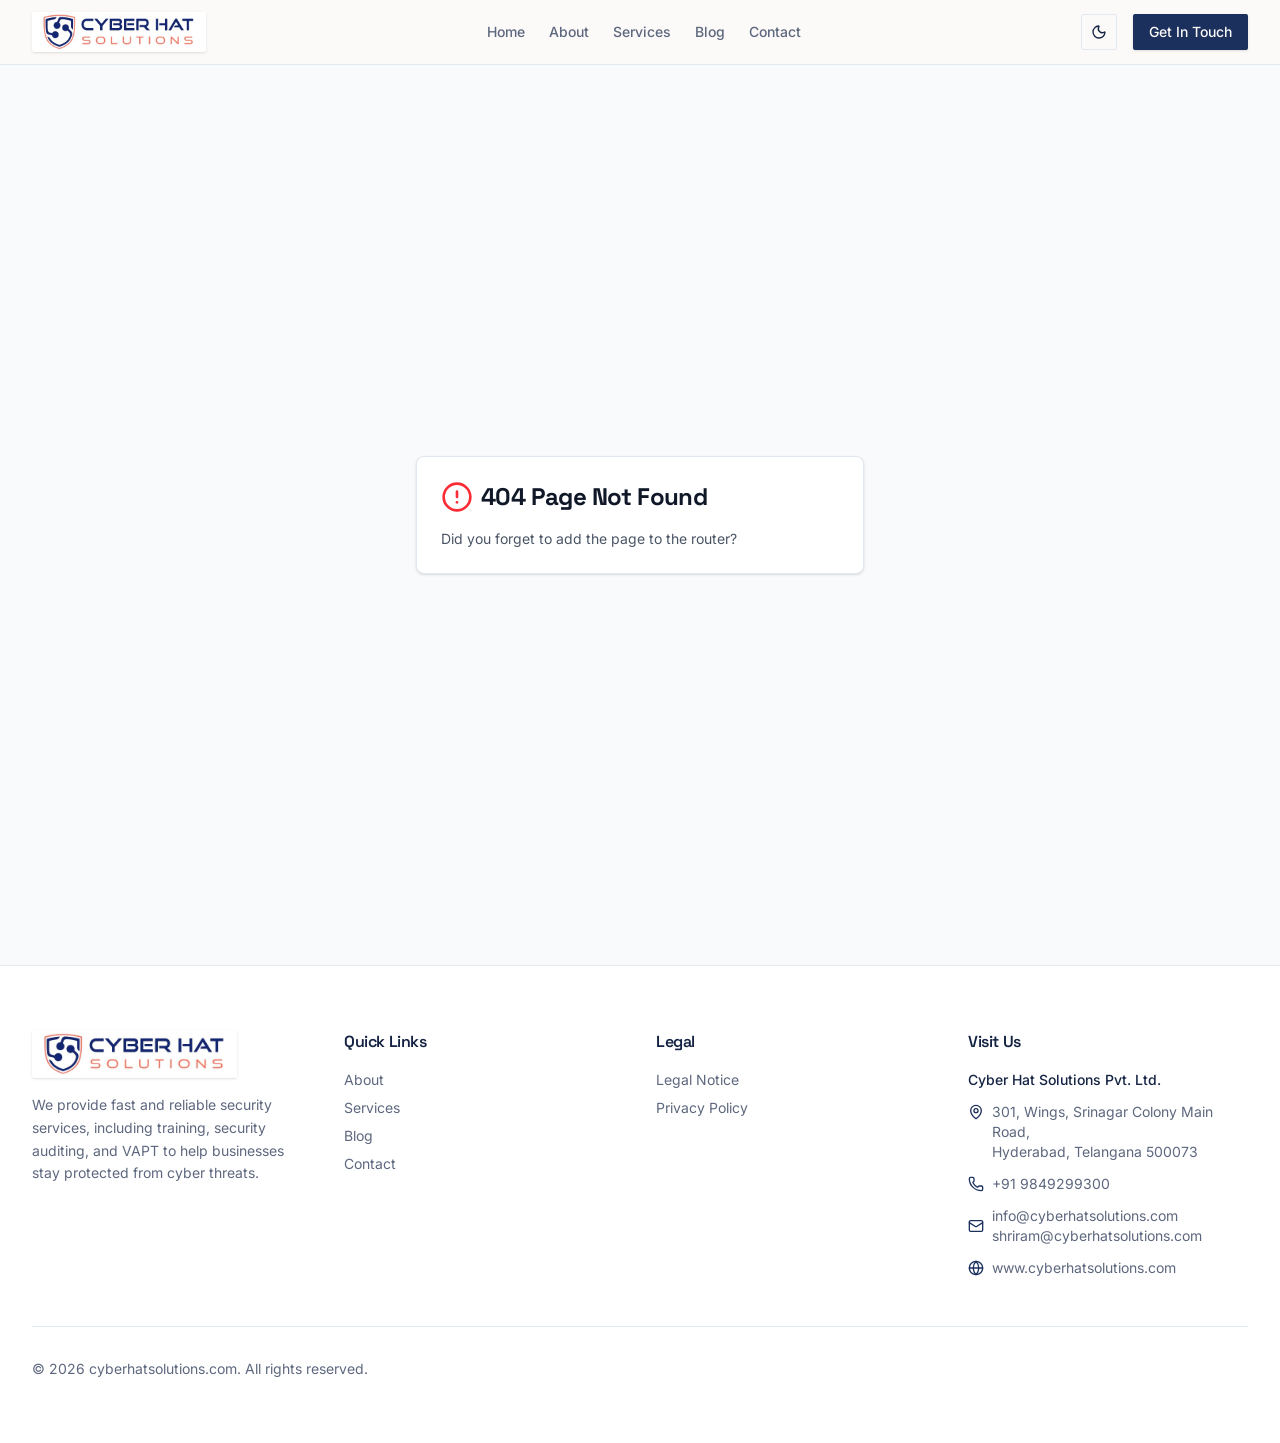
==== commit 685fecbc: "Match main branding and add day and night themes" ====
--- a/index.html
+++ b/index.html
@@ -3,21 +3,28 @@
   <head>
     <meta charset="UTF-8" />
     <meta name="viewport" content="width=device-width, initial-scale=1.0, maximum-scale=1" />
-    <title>CyberHatSolutions | Cybersecurity Consulting &amp; Training</title>
+    <title>CyberhatSolutions.com | Cybersecurity Consulting &amp; Training</title>
     <meta name="description" content="CyberHatSolutions provides cybersecurity consulting, VAPT, security auditing, compliance, and professional training services." />
     <meta name="robots" content="index, follow" />
-    <meta property="og:title" content="CyberHatSolutions" />
+    <meta property="og:title" content="CyberhatSolutions.com" />
     <meta property="og:description" content="Cybersecurity consulting, VAPT, security auditing, compliance, and professional training services." />
     <meta property="og:type" content="website" />
     <meta name="twitter:card" content="summary_large_image" />
-    <meta name="twitter:title" content="CyberHatSolutions" />
+    <meta name="twitter:title" content="CyberhatSolutions.com" />
     <meta name="twitter:description" content="Cybersecurity consulting, VAPT, security auditing, compliance, and professional training services." />
+    <script>
+      (function () {
+        var stored = localStorage.getItem('cyberhat-theme');
+        var prefersDark = window.matchMedia('(prefers-color-scheme: dark)').matches;
+        document.documentElement.classList.toggle('dark', stored ? stored === 'dark' : prefersDark);
+      })();
+    </script>
     <link rel="icon" type="image/svg+xml" href="/favicon.svg" />
     <link rel="preconnect" href="https://fonts.googleapis.com">
     <link rel="preconnect" href="https://fonts.gstatic.com" crossorigin>
     <link href="https://fonts.googleapis.com/css2?family=Inter:wght@400;500;600;700&display=swap" rel="stylesheet">
-    <script type="module" crossorigin src="/assets/index-ZquOWuUj.js"></script>
-    <link rel="stylesheet" crossorigin href="/assets/index-BHt6VMMH.css">
+    <script type="module" crossorigin src="/assets/index-q14J6vjS.js"></script>
+    <link rel="stylesheet" crossorigin href="/assets/index-Cntqm3XF.css">
   </head>
   <body>
     <div id="root"></div>
--- a/assets/index-Cntqm3XF.css
+++ b/assets/index-Cntqm3XF.css
@@ -0,0 +1 @@
+@import"https://fonts.googleapis.com/css2?family=Inter:wght@400;500;600;700&family=Space+Grotesk:wght@500;600;700&family=Space+Mono:ital,wght@0,400;0,700;1,400&display=swap";@layer components;@layer properties{@supports (((-webkit-hyphens:none)) and (not (margin-trim:inline))) or ((-moz-orient:inline) and (not (color:rgb(from red r g b)))){*,:before,:after,::backdrop{--tw-translate-x:0;--tw-translate-y:0;--tw-translate-z:0;--tw-rotate-x:initial;--tw-rotate-y:initial;--tw-rotate-z:initial;--tw-skew-x:initial;--tw-skew-y:initial;--tw-space-y-reverse:0;--tw-space-x-reverse:0;--tw-divide-y-reverse:0;--tw-border-style:solid;--tw-gradient-position:initial;--tw-gradient-from:#0000;--tw-gradient-via:#0000;--tw-gradient-to:#0000;--tw-gradient-stops:initial;--tw-gradient-via-stops:initial;--tw-gradient-from-position:0%;--tw-gradient-via-position:50%;--tw-gradient-to-position:100%;--tw-leading:initial;--tw-font-weight:initial;--tw-tracking:initial;--tw-ordinal:initial;--tw-slashed-zero:initial;--tw-numeric-figure:initial;--tw-numeric-spacing:initial;--tw-numeric-fraction:initial;--tw-shadow:0 0 #0000;--tw-shadow-color:initial;--tw-shadow-alpha:100%;--tw-inset-shadow:0 0 #0000;--tw-inset-shadow-color:initial;--tw-inset-shadow-alpha:100%;--tw-ring-color:initial;--tw-ring-shadow:0 0 #0000;--tw-inset-ring-color:initial;--tw-inset-ring-shadow:0 0 #0000;--tw-ring-inset:initial;--tw-ring-offset-width:0px;--tw-ring-offset-color:#fff;--tw-ring-offset-shadow:0 0 #0000;--tw-outline-style:solid;--tw-blur:initial;--tw-brightness:initial;--tw-contrast:initial;--tw-grayscale:initial;--tw-hue-rotate:initial;--tw-invert:initial;--tw-opacity:initial;--tw-saturate:initial;--tw-sepia:initial;--tw-drop-shadow:initial;--tw-drop-shadow-color:initial;--tw-drop-shadow-alpha:100%;--tw-drop-shadow-size:initial;--tw-backdrop-blur:initial;--tw-backdrop-brightness:initial;--tw-backdrop-contrast:initial;--tw-backdrop-grayscale:initial;--tw-backdrop-hue-rotate:initial;--tw-backdrop-invert:initial;--tw-backdrop-opacity:initial;--tw-backdrop-saturate:initial;--tw-backdrop-sepia:initial;--tw-duration:initial;--tw-ease:initial;--tw-scale-x:1;--tw-scale-y:1;--tw-scale-z:1;--tw-content:"";--tw-divide-x-reverse:0;--tw-animation-delay:0s;--tw-animation-direction:normal;--tw-animation-duration:initial;--tw-animation-fill-mode:none;--tw-animation-iteration-count:1;--tw-enter-blur:0;--tw-enter-opacity:1;--tw-enter-rotate:0;--tw-enter-scale:1;--tw-enter-translate-x:0;--tw-enter-translate-y:0;--tw-exit-blur:0;--tw-exit-opacity:1;--tw-exit-rotate:0;--tw-exit-scale:1;--tw-exit-translate-x:0;--tw-exit-translate-y:0}}}@layer theme{:root,:host{--color-red-50:oklch(97.1% .013 17.38);--color-red-300:oklch(80.8% .114 19.571);--color-red-400:oklch(70.4% .191 22.216);--color-red-500:oklch(63.7% .237 25.331);--color-red-600:oklch(57.7% .245 27.325);--color-cyan-400:oklch(78.9% .154 211.53);--color-gray-50:oklch(98.5% .002 247.839);--color-gray-100:oklch(96.7% .003 264.542);--color-gray-600:oklch(44.6% .03 256.802);--color-gray-700:oklch(37.3% .034 259.733);--color-gray-800:oklch(27.8% .033 256.848);--color-gray-900:oklch(21% .034 264.665);--color-black:#000;--color-white:#fff;--spacing:.25rem;--container-sm:24rem;--container-md:28rem;--container-lg:32rem;--container-2xl:42rem;--container-3xl:48rem;--container-4xl:56rem;--text-xs:.75rem;--text-xs--line-height:calc(1 / .75);--text-sm:.875rem;--text-sm--line-height:calc(1.25 / .875);--text-base:1rem;--text-base--line-height: 1.5 ;--text-lg:1.125rem;--text-lg--line-height:calc(1.75 / 1.125);--text-xl:1.25rem;--text-xl--line-height:calc(1.75 / 1.25);--text-2xl:1.5rem;--text-2xl--line-height:calc(2 / 1.5);--text-3xl:1.875rem;--text-3xl--line-height: 1.2 ;--text-4xl:2.25rem;--text-4xl--line-height:calc(2.5 / 2.25);--text-5xl:3rem;--text-5xl--line-height:1;--text-6xl:3.75rem;--text-6xl--line-height:1;--text-7xl:4.5rem;--text-7xl--line-height:1;--text-8xl:6rem;--text-8xl--line-height:1;--text-9xl:8rem;--text-9xl--line-height:1;--font-weight-normal:400;--font-weight-medium:500;--font-weight-semibold:600;--font-weight-bold:700;--tracking-tight:-.025em;--tracking-wider:.05em;--tracking-widest:.1em;--leading-snug:1.375;--leading-normal:1.5;--leading-relaxed:1.625;--radius-2xl:1rem;--ease-in-out:cubic-bezier(.4, 0, .2, 1);--animate-spin:spin 1s linear infinite;--animate-pulse:pulse 2s cubic-bezier(.4, 0, .6, 1) infinite;--blur-sm:8px;--blur-md:12px;--blur-2xl:40px;--aspect-video:16 / 9;--default-transition-duration:.15s;--default-transition-timing-function:cubic-bezier(.4, 0, .2, 1);--default-font-family:var(--app-font-sans);--default-mono-font-family:var(--app-font-mono);--color-border:hsl(var(--border))}}@layer base{*,:after,:before,::backdrop{box-sizing:border-box;border:0 solid;margin:0;padding:0}::file-selector-button{box-sizing:border-box;border:0 solid;margin:0;padding:0}html,:host{-webkit-text-size-adjust:100%;tab-size:4;line-height:1.5;font-family:var(--default-font-family,-apple-system, BlinkMacSystemFont, "Segoe UI", Roboto, "Helvetica Neue", "Noto Sans", Arial, sans-serif, "Apple Color Emoji", "Segoe UI Emoji", "Segoe UI Symbol", "Noto Color Emoji");font-feature-settings:var(--default-font-feature-settings,normal);font-variation-settings:var(--default-font-variation-settings,normal);-webkit-tap-highlight-color:transparent}hr{height:0;color:inherit;border-top-width:1px}abbr:where([title]){-webkit-text-decoration:underline dotted;text-decoration:underline dotted}h1,h2,h3,h4,h5,h6{font-size:inherit;font-weight:inherit}a{color:inherit;-webkit-text-decoration:inherit;text-decoration:inherit}b,strong{font-weight:bolder}code,kbd,samp,pre{font-family:var(--default-mono-font-family,ui-monospace, SFMono-Regular, Menlo, Monaco, Consolas, "Liberation Mono", "Courier New", monospace);font-feature-settings:var(--default-mono-font-feature-settings,normal);font-variation-settings:var(--default-mono-font-variation-settings,normal);font-size:1em}small{font-size:80%}sub,sup{vertical-align:baseline;font-size:75%;line-height:0;position:relative}sub{bottom:-.25em}sup{top:-.5em}table{text-indent:0;border-color:inherit;border-collapse:collapse}:-moz-focusring:where(:not(iframe)){outline:auto}progress{vertical-align:baseline}summary{display:list-item}ol,ul,menu{list-style:none}img,svg,video,canvas,audio,iframe,embed,object{vertical-align:middle;display:block}img,video{max-width:100%;height:auto}button,input,select,optgroup,textarea{font:inherit;font-feature-settings:inherit;font-variation-settings:inherit;letter-spacing:inherit;color:inherit;opacity:1;background-color:#0000;border-radius:0}::file-selector-button{font:inherit;font-feature-settings:inherit;font-variation-settings:inherit;letter-spacing:inherit;color:inherit;opacity:1;background-color:#0000;border-radius:0}:where(select:is([multiple],[size])) optgroup{font-weight:bolder}:where(select:is([multiple],[size])) optgroup option{padding-inline-start:20px}::file-selector-button{margin-inline-end:4px}::placeholder{opacity:1}@supports (not ((-webkit-appearance:-apple-pay-button))) or (contain-intrinsic-size:1px){::placeholder{color:currentColor}@supports (color:color-mix(in lab,red,red)){::placeholder{color:color-mix(in oklab,currentcolor 50%,transparent)}}}textarea{resize:vertical}::-webkit-search-decoration{-webkit-appearance:none}::-webkit-date-and-time-value{min-height:1lh;text-align:inherit}::-webkit-datetime-edit{display:inline-flex}::-webkit-datetime-edit-fields-wrapper{padding:0}::-webkit-datetime-edit{padding-block:0}::-webkit-datetime-edit-year-field{padding-block:0}::-webkit-datetime-edit-month-field{padding-block:0}::-webkit-datetime-edit-day-field{padding-block:0}::-webkit-datetime-edit-hour-field{padding-block:0}::-webkit-datetime-edit-minute-field{padding-block:0}::-webkit-datetime-edit-second-field{padding-block:0}::-webkit-datetime-edit-millisecond-field{padding-block:0}::-webkit-datetime-edit-meridiem-field{padding-block:0}::-webkit-calendar-picker-indicator{line-height:1}:-moz-ui-invalid{box-shadow:none}button,input:where([type=button],[type=reset],[type=submit]){appearance:button}::file-selector-button{appearance:button}::-webkit-inner-spin-button{height:auto}::-webkit-outer-spin-button{height:auto}[hidden]:where(:not([hidden=until-found])){display:none!important}*{border-color:hsl(var(--border))}body{background-color:hsl(var(--background));font-family:var(--app-font-sans);color:hsl(var(--foreground));-webkit-font-smoothing:antialiased;-moz-osx-font-smoothing:grayscale}h1,h2,h3,h4,h5,h6{font-family:var(--app-font-display);--tw-tracking:var(--tracking-tight);letter-spacing:var(--tracking-tight)}}@layer utilities{.\@container\/field-group{container:field-group/inline-size}.pointer-events-auto{pointer-events:auto}.pointer-events-none{pointer-events:none}.invisible{visibility:hidden}.sr-only{clip-path:inset(50%);white-space:nowrap;border-width:0;width:1px;height:1px;margin:-1px;padding:0;position:absolute;overflow:hidden}.absolute{position:absolute}.fixed{position:fixed}.relative{position:relative}.static{position:static}.sticky{position:sticky}.inset-0{inset:0}.inset-x-0{inset-inline:0}.inset-y-0{inset-block:0}.-top-4{top:calc(var(--spacing) * -4)}.-top-12{top:calc(var(--spacing) * -12)}.top-0{top:0}.top-1\.5{top:calc(var(--spacing) * 1.5)}.top-1\/2{top:50%}.top-2{top:calc(var(--spacing) * 2)}.top-3\.5{top:calc(var(--spacing) * 3.5)}.top-4{top:calc(var(--spacing) * 4)}.top-\[1px\]{top:1px}.top-\[50\%\]{top:50%}.top-\[60\%\]{top:60%}.top-full{top:100%}.-right-12{right:calc(var(--spacing) * -12)}.right-0{right:0}.right-1{right:var(--spacing)}.right-2{right:calc(var(--spacing) * 2)}.right-3{right:calc(var(--spacing) * 3)}.right-4{right:calc(var(--spacing) * 4)}.-bottom-12{bottom:calc(var(--spacing) * -12)}.bottom-0{bottom:0}.-left-4{left:calc(var(--spacing) * -4)}.-left-12{left:calc(var(--spacing) * -12)}.left-0{left:0}.left-1\/2{left:50%}.left-2{left:calc(var(--spacing) * 2)}.left-\[50\%\]{left:50%}.-z-10{z-index:-10}.z-0{z-index:0}.z-10{z-index:10}.z-20{z-index:20}.z-50{z-index:50}.z-\[1\]{z-index:1}.z-\[100\]{z-index:100}.order-first{order:-9999}.order-last{order:9999}.container{width:100%}@media(min-width:40rem){.container{max-width:40rem}}@media(min-width:48rem){.container{max-width:48rem}}@media(min-width:64rem){.container{max-width:64rem}}@media(min-width:80rem){.container{max-width:80rem}}@media(min-width:96rem){.container{max-width:96rem}}.\!m-0{margin:0!important}.-mx-1{margin-inline:calc(var(--spacing) * -1)}.mx-2{margin-inline:calc(var(--spacing) * 2)}.mx-3\.5{margin-inline:calc(var(--spacing) * 3.5)}.mx-4{margin-inline:calc(var(--spacing) * 4)}.mx-auto{margin-inline:auto}.-my-2{margin-block:calc(var(--spacing) * -2)}.my-0{margin-block:0}.my-0\.5{margin-block:calc(var(--spacing) * .5)}.my-1{margin-block:var(--spacing)}.prose{color:var(--tw-prose-body);max-width:65ch}.prose :where(p):not(:where([class~=not-prose],[class~=not-prose] *)){margin-top:1.25em;margin-bottom:1.25em}.prose :where([class~=lead]):not(:where([class~=not-prose],[class~=not-prose] *)){color:var(--tw-prose-lead);margin-top:1.2em;margin-bottom:1.2em;font-size:1.25em;line-height:1.6}.prose :where(a):not(:where([class~=not-prose],[class~=not-prose] *)){color:var(--tw-prose-links);font-weight:500;text-decoration:underline}.prose :where(strong):not(:where([class~=not-prose],[class~=not-prose] *)){color:var(--tw-prose-bold);font-weight:600}.prose :where(a strong):not(:where([class~=not-prose],[class~=not-prose] *)),.prose :where(blockquote strong):not(:where([class~=not-prose],[class~=not-prose] *)),.prose :where(thead th strong):not(:where([class~=not-prose],[class~=not-prose] *)){color:inherit}.prose :where(ol):not(:where([class~=not-prose],[class~=not-prose] *)){margin-top:1.25em;margin-bottom:1.25em;padding-inline-start:1.625em;list-style-type:decimal}.prose :where(ol[type=A]):not(:where([class~=not-prose],[class~=not-prose] *)){list-style-type:upper-alpha}.prose :where(ol[type=a]):not(:where([class~=not-prose],[class~=not-prose] *)){list-style-type:lower-alpha}.prose :where(ol[type=A s]):not(:where([class~=not-prose],[class~=not-prose] *)){list-style-type:upper-alpha}.prose :where(ol[type=a s]):not(:where([class~=not-prose],[class~=not-prose] *)){list-style-type:lower-alpha}.prose :where(ol[type=I]):not(:where([class~=not-prose],[class~=not-prose] *)){list-style-type:upper-roman}.prose :where(ol[type=i]):not(:where([class~=not-prose],[class~=not-prose] *)){list-style-type:lower-roman}.prose :where(ol[type=I s]):not(:where([class~=not-prose],[class~=not-prose] *)){list-style-type:upper-roman}.prose :where(ol[type=i s]):not(:where([class~=not-prose],[class~=not-prose] *)){list-style-type:lower-roman}.prose :where(ol[type="1"]):not(:where([class~=not-prose],[class~=not-prose] *)){list-style-type:decimal}.prose :where(ul):not(:where([class~=not-prose],[class~=not-prose] *)){margin-top:1.25em;margin-bottom:1.25em;padding-inline-start:1.625em;list-style-type:disc}.prose :where(ol>li):not(:where([class~=not-prose],[class~=not-prose] *))::marker{color:var(--tw-prose-counters);font-weight:400}.prose :where(ul>li):not(:where([class~=not-prose],[class~=not-prose] *))::marker{color:var(--tw-prose-bullets)}.prose :where(dt):not(:where([class~=not-prose],[class~=not-prose] *)){color:var(--tw-prose-headings);margin-top:1.25em;font-weight:600}.prose :where(hr):not(:where([class~=not-prose],[class~=not-prose] *)){border-color:var(--tw-prose-hr);border-top-width:1px;margin-top:3em;margin-bottom:3em}.prose :where(blockquote):not(:where([class~=not-prose],[class~=not-prose] *)){color:var(--tw-prose-quotes);border-inline-start-width:.25rem;border-inline-start-color:var(--tw-prose-quote-borders);quotes:"“""”""‘""’";margin-top:1.6em;margin-bottom:1.6em;padding-inline-start:1em;font-style:italic;font-weight:500}.prose :where(blockquote p:first-of-type):not(:where([class~=not-prose],[class~=not-prose] *)):before{content:open-quote}.prose :where(blockquote p:last-of-type):not(:where([class~=not-prose],[class~=not-prose] *)):after{content:close-quote}.prose :where(h1):not(:where([class~=not-prose],[class~=not-prose] *)){color:var(--tw-prose-headings);margin-top:0;margin-bottom:.888889em;font-size:2.25em;font-weight:800;line-height:1.11111}.prose :where(h1 strong):not(:where([class~=not-prose],[class~=not-prose] *)){color:inherit;font-weight:900}.prose :where(h2):not(:where([class~=not-prose],[class~=not-prose] *)){color:var(--tw-prose-headings);margin-top:2em;margin-bottom:1em;font-size:1.5em;font-weight:700;line-height:1.33333}.prose :where(h2 strong):not(:where([class~=not-prose],[class~=not-prose] *)){color:inherit;font-weight:800}.prose :where(h3):not(:where([class~=not-prose],[class~=not-prose] *)){color:var(--tw-prose-headings);margin-top:1.6em;margin-bottom:.6em;font-size:1.25em;font-weight:600;line-height:1.6}.prose :where(h3 strong):not(:where([class~=not-prose],[class~=not-prose] *)){color:inherit;font-weight:700}.prose :where(h4):not(:where([class~=not-prose],[class~=not-prose] *)){color:var(--tw-prose-headings);margin-top:1.5em;margin-bottom:.5em;font-weight:600;line-height:1.5}.prose :where(h4 strong):not(:where([class~=not-prose],[class~=not-prose] *)){color:inherit;font-weight:700}.prose :where(img):not(:where([class~=not-prose],[class~=not-prose] *)){margin-top:2em;margin-bottom:2em}.prose :where(picture):not(:where([class~=not-prose],[class~=not-prose] *)){margin-top:2em;margin-bottom:2em;display:block}.prose :where(video):not(:where([class~=not-prose],[class~=not-prose] *)){margin-top:2em;margin-bottom:2em}.prose :where(kbd):not(:where([class~=not-prose],[class~=not-prose] *)){color:var(--tw-prose-kbd);box-shadow:0 0 0 1px var(--tw-prose-kbd-shadows),0 3px 0 var(--tw-prose-kbd-shadows);padding-top:.1875em;padding-inline-end:.375em;padding-bottom:.1875em;border-radius:.3125rem;padding-inline-start:.375em;font-family:inherit;font-size:.875em;font-weight:500}.prose :where(code):not(:where([class~=not-prose],[class~=not-prose] *)){color:var(--tw-prose-code);font-size:.875em;font-weight:600}.prose :where(code):not(:where([class~=not-prose],[class~=not-prose] *)):before,.prose :where(code):not(:where([class~=not-prose],[class~=not-prose] *)):after{content:"`"}.prose :where(a code):not(:where([class~=not-prose],[class~=not-prose] *)),.prose :where(h1 code):not(:where([class~=not-prose],[class~=not-prose] *)){color:inherit}.prose :where(h2 code):not(:where([class~=not-prose],[class~=not-prose] *)){color:inherit;font-size:.875em}.prose :where(h3 code):not(:where([class~=not-prose],[class~=not-prose] *)){color:inherit;font-size:.9em}.prose :where(h4 code):not(:where([class~=not-prose],[class~=not-prose] *)),.prose :where(blockquote code):not(:where([class~=not-prose],[class~=not-prose] *)),.prose :where(thead th code):not(:where([class~=not-prose],[class~=not-prose] *)){color:inherit}.prose :where(pre):not(:where([class~=not-prose],[class~=not-prose] *)){color:var(--tw-prose-pre-code);background-color:var(--tw-prose-pre-bg);padding-top:.857143em;padding-inline-end:1.14286em;padding-bottom:.857143em;border-radius:.375rem;margin-top:1.71429em;margin-bottom:1.71429em;padding-inline-start:1.14286em;font-size:.875em;font-weight:400;line-height:1.71429;overflow-x:auto}.prose :where(pre code):not(:where([class~=not-prose],[class~=not-prose] *)){font-weight:inherit;color:inherit;font-size:inherit;font-family:inherit;line-height:inherit;background-color:#0000;border-width:0;border-radius:0;padding:0}.prose :where(pre code):not(:where([class~=not-prose],[class~=not-prose] *)):before,.prose :where(pre code):not(:where([class~=not-prose],[class~=not-prose] *)):after{content:none}.prose :where(table):not(:where([class~=not-prose],[class~=not-prose] *)){table-layout:auto;width:100%;margin-top:2em;margin-bottom:2em;font-size:.875em;line-height:1.71429}.prose :where(thead):not(:where([class~=not-prose],[class~=not-prose] *)){border-bottom-width:1px;border-bottom-color:var(--tw-prose-th-borders)}.prose :where(thead th):not(:where([class~=not-prose],[class~=not-prose] *)){color:var(--tw-prose-headings);vertical-align:bottom;padding-inline-end:.571429em;padding-bottom:.571429em;padding-inline-start:.571429em;font-weight:600}.prose :where(tbody tr):not(:where([class~=not-prose],[class~=not-prose] *)){border-bottom-width:1px;border-bottom-color:var(--tw-prose-td-borders)}.prose :where(tbody tr:last-child):not(:where([class~=not-prose],[class~=not-prose] *)){border-bottom-width:0}.prose :where(tbody td):not(:where([class~=not-prose],[class~=not-prose] *)){vertical-align:baseline}.prose :where(tfoot):not(:where([class~=not-prose],[class~=not-prose] *)){border-top-width:1px;border-top-color:var(--tw-prose-th-borders)}.prose :where(tfoot td):not(:where([class~=not-prose],[class~=not-prose] *)){vertical-align:top}.prose :where(th,td):not(:where([class~=not-prose],[class~=not-prose] *)){text-align:start}.prose :where(figure>*):not(:where([class~=not-prose],[class~=not-prose] *)){margin-top:0;margin-bottom:0}.prose :where(figcaption):not(:where([class~=not-prose],[class~=not-prose] *)){color:var(--tw-prose-captions);margin-top:.857143em;font-size:.875em;line-height:1.42857}.prose{--tw-prose-body:oklch(37.3% .034 259.733);--tw-prose-headings:oklch(21% .034 264.665);--tw-prose-lead:oklch(44.6% .03 256.802);--tw-prose-links:oklch(21% .034 264.665);--tw-prose-bold:oklch(21% .034 264.665);--tw-prose-counters:oklch(55.1% .027 264.364);--tw-prose-bullets:oklch(87.2% .01 258.338);--tw-prose-hr:oklch(92.8% .006 264.531);--tw-prose-quotes:oklch(21% .034 264.665);--tw-prose-quote-borders:oklch(92.8% .006 264.531);--tw-prose-captions:oklch(55.1% .027 264.364);--tw-prose-kbd:oklch(21% .034 264.665);--tw-prose-kbd-shadows:oklab(21% -.00316127 -.0338527/.1);--tw-prose-code:oklch(21% .034 264.665);--tw-prose-pre-code:oklch(92.8% .006 264.531);--tw-prose-pre-bg:oklch(27.8% .033 256.848);--tw-prose-th-borders:oklch(87.2% .01 258.338);--tw-prose-td-borders:oklch(92.8% .006 264.531);--tw-prose-invert-body:oklch(87.2% .01 258.338);--tw-prose-invert-headings:#fff;--tw-prose-invert-lead:oklch(70.7% .022 261.325);--tw-prose-invert-links:#fff;--tw-prose-invert-bold:#fff;--tw-prose-invert-counters:oklch(70.7% .022 261.325);--tw-prose-invert-bullets:oklch(44.6% .03 256.802);--tw-prose-invert-hr:oklch(37.3% .034 259.733);--tw-prose-invert-quotes:oklch(96.7% .003 264.542);--tw-prose-invert-quote-borders:oklch(37.3% .034 259.733);--tw-prose-invert-captions:oklch(70.7% .022 261.325);--tw-prose-invert-kbd:#fff;--tw-prose-invert-kbd-shadows:#ffffff1a;--tw-prose-invert-code:#fff;--tw-prose-invert-pre-code:oklch(87.2% .01 258.338);--tw-prose-invert-pre-bg:#00000080;--tw-prose-invert-th-borders:oklch(44.6% .03 256.802);--tw-prose-invert-td-borders:oklch(37.3% .034 259.733);font-size:1rem;line-height:1.75}.prose :where(picture>img):not(:where([class~=not-prose],[class~=not-prose] *)){margin-top:0;margin-bottom:0}.prose :where(li):not(:where([class~=not-prose],[class~=not-prose] *)){margin-top:.5em;margin-bottom:.5em}.prose :where(ol>li):not(:where([class~=not-prose],[class~=not-prose] *)),.prose :where(ul>li):not(:where([class~=not-prose],[class~=not-prose] *)){padding-inline-start:.375em}.prose :where(.prose>ul>li p):not(:where([class~=not-prose],[class~=not-prose] *)){margin-top:.75em;margin-bottom:.75em}.prose :where(.prose>ul>li>p:first-child):not(:where([class~=not-prose],[class~=not-prose] *)){margin-top:1.25em}.prose :where(.prose>ul>li>p:last-child):not(:where([class~=not-prose],[class~=not-prose] *)){margin-bottom:1.25em}.prose :where(.prose>ol>li>p:first-child):not(:where([class~=not-prose],[class~=not-prose] *)){margin-top:1.25em}.prose :where(.prose>ol>li>p:last-child):not(:where([class~=not-prose],[class~=not-prose] *)){margin-bottom:1.25em}.prose :where(ul ul,ul ol,ol ul,ol ol):not(:where([class~=not-prose],[class~=not-prose] *)){margin-top:.75em;margin-bottom:.75em}.prose :where(dl):not(:where([class~=not-prose],[class~=not-prose] *)){margin-top:1.25em;margin-bottom:1.25em}.prose :where(dd):not(:where([class~=not-prose],[class~=not-prose] *)){margin-top:.5em;padding-inline-start:1.625em}.prose :where(hr+*):not(:where([class~=not-prose],[class~=not-prose] *)),.prose :where(h2+*):not(:where([class~=not-prose],[class~=not-prose] *)),.prose :where(h3+*):not(:where([class~=not-prose],[class~=not-prose] *)),.prose :where(h4+*):not(:where([class~=not-prose],[class~=not-prose] *)){margin-top:0}.prose :where(thead th:first-child):not(:where([class~=not-prose],[class~=not-prose] *)){padding-inline-start:0}.prose :where(thead th:last-child):not(:where([class~=not-prose],[class~=not-prose] *)){padding-inline-end:0}.prose :where(tbody td,tfoot td):not(:where([class~=not-prose],[class~=not-prose] *)){padding-top:.571429em;padding-inline-end:.571429em;padding-bottom:.571429em;padding-inline-start:.571429em}.prose :where(tbody td:first-child,tfoot td:first-child):not(:where([class~=not-prose],[class~=not-prose] *)){padding-inline-start:0}.prose :where(tbody td:last-child,tfoot td:last-child):not(:where([class~=not-prose],[class~=not-prose] *)){padding-inline-end:0}.prose :where(figure):not(:where([class~=not-prose],[class~=not-prose] *)){margin-top:2em;margin-bottom:2em}.prose :where(.prose>:first-child):not(:where([class~=not-prose],[class~=not-prose] *)){margin-top:0}.prose :where(.prose>:last-child):not(:where([class~=not-prose],[class~=not-prose] *)){margin-bottom:0}.prose-base{font-size:1rem;line-height:1.75}.prose-base :where(p):not(:where([class~=not-prose],[class~=not-prose] *)){margin-top:1.25em;margin-bottom:1.25em}.prose-base :where([class~=lead]):not(:where([class~=not-prose],[class~=not-prose] *)){margin-top:1.2em;margin-bottom:1.2em;font-size:1.25em;line-height:1.6}.prose-base :where(blockquote):not(:where([class~=not-prose],[class~=not-prose] *)){margin-top:1.6em;margin-bottom:1.6em;padding-inline-start:1em}.prose-base :where(h1):not(:where([class~=not-prose],[class~=not-prose] *)){margin-top:0;margin-bottom:.888889em;font-size:2.25em;line-height:1.11111}.prose-base :where(h2):not(:where([class~=not-prose],[class~=not-prose] *)){margin-top:2em;margin-bottom:1em;font-size:1.5em;line-height:1.33333}.prose-base :where(h3):not(:where([class~=not-prose],[class~=not-prose] *)){margin-top:1.6em;margin-bottom:.6em;font-size:1.25em;line-height:1.6}.prose-base :where(h4):not(:where([class~=not-prose],[class~=not-prose] *)){margin-top:1.5em;margin-bottom:.5em;line-height:1.5}.prose-base :where(img):not(:where([class~=not-prose],[class~=not-prose] *)),.prose-base :where(picture):not(:where([class~=not-prose],[class~=not-prose] *)){margin-top:2em;margin-bottom:2em}.prose-base :where(picture>img):not(:where([class~=not-prose],[class~=not-prose] *)){margin-top:0;margin-bottom:0}.prose-base :where(video):not(:where([class~=not-prose],[class~=not-prose] *)){margin-top:2em;margin-bottom:2em}.prose-base :where(kbd):not(:where([class~=not-prose],[class~=not-prose] *)){padding-top:.1875em;padding-inline-end:.375em;padding-bottom:.1875em;border-radius:.3125rem;padding-inline-start:.375em;font-size:.875em}.prose-base :where(code):not(:where([class~=not-prose],[class~=not-prose] *)),.prose-base :where(h2 code):not(:where([class~=not-prose],[class~=not-prose] *)){font-size:.875em}.prose-base :where(h3 code):not(:where([class~=not-prose],[class~=not-prose] *)){font-size:.9em}.prose-base :where(pre):not(:where([class~=not-prose],[class~=not-prose] *)){padding-top:.857143em;padding-inline-end:1.14286em;padding-bottom:.857143em;border-radius:.375rem;margin-top:1.71429em;margin-bottom:1.71429em;padding-inline-start:1.14286em;font-size:.875em;line-height:1.71429}.prose-base :where(ol):not(:where([class~=not-prose],[class~=not-prose] *)),.prose-base :where(ul):not(:where([class~=not-prose],[class~=not-prose] *)){margin-top:1.25em;margin-bottom:1.25em;padding-inline-start:1.625em}.prose-base :where(li):not(:where([class~=not-prose],[class~=not-prose] *)){margin-top:.5em;margin-bottom:.5em}.prose-base :where(ol>li):not(:where([class~=not-prose],[class~=not-prose] *)),.prose-base :where(ul>li):not(:where([class~=not-prose],[class~=not-prose] *)){padding-inline-start:.375em}.prose-base :where(.prose-base>ul>li p):not(:where([class~=not-prose],[class~=not-prose] *)){margin-top:.75em;margin-bottom:.75em}.prose-base :where(.prose-base>ul>li>p:first-child):not(:where([class~=not-prose],[class~=not-prose] *)){margin-top:1.25em}.prose-base :where(.prose-base>ul>li>p:last-child):not(:where([class~=not-prose],[class~=not-prose] *)){margin-bottom:1.25em}.prose-base :where(.prose-base>ol>li>p:first-child):not(:where([class~=not-prose],[class~=not-prose] *)){margin-top:1.25em}.prose-base :where(.prose-base>ol>li>p:last-child):not(:where([class~=not-prose],[class~=not-prose] *)){margin-bottom:1.25em}.prose-base :where(ul ul,ul ol,ol ul,ol ol):not(:where([class~=not-prose],[class~=not-prose] *)){margin-top:.75em;margin-bottom:.75em}.prose-base :where(dl):not(:where([class~=not-prose],[class~=not-prose] *)){margin-top:1.25em;margin-bottom:1.25em}.prose-base :where(dt):not(:where([class~=not-prose],[class~=not-prose] *)){margin-top:1.25em}.prose-base :where(dd):not(:where([class~=not-prose],[class~=not-prose] *)){margin-top:.5em;padding-inline-start:1.625em}.prose-base :where(hr):not(:where([class~=not-prose],[class~=not-prose] *)){margin-top:3em;margin-bottom:3em}.prose-base :where(hr+*):not(:where([class~=not-prose],[class~=not-prose] *)),.prose-base :where(h2+*):not(:where([class~=not-prose],[class~=not-prose] *)),.prose-base :where(h3+*):not(:where([class~=not-prose],[class~=not-prose] *)),.prose-base :where(h4+*):not(:where([class~=not-prose],[class~=not-prose] *)){margin-top:0}.prose-base :where(table):not(:where([class~=not-prose],[class~=not-prose] *)){font-size:.875em;line-height:1.71429}.prose-base :where(thead th):not(:where([class~=not-prose],[class~=not-prose] *)){padding-inline-end:.571429em;padding-bottom:.571429em;padding-inline-start:.571429em}.prose-base :where(thead th:first-child):not(:where([class~=not-prose],[class~=not-prose] *)){padding-inline-start:0}.prose-base :where(thead th:last-child):not(:where([class~=not-prose],[class~=not-prose] *)){padding-inline-end:0}.prose-base :where(tbody td,tfoot td):not(:where([class~=not-prose],[class~=not-prose] *)){padding-top:.571429em;padding-inline-end:.571429em;padding-bottom:.571429em;padding-inline-start:.571429em}.prose-base :where(tbody td:first-child,tfoot td:first-child):not(:where([class~=not-prose],[class~=not-prose] *)){padding-inline-start:0}.prose-base :where(tbody td:last-child,tfoot td:last-child):not(:where([class~=not-prose],[class~=not-prose] *)){padding-inline-end:0}.prose-base :where(figure):not(:where([class~=not-prose],[class~=not-prose] *)){margin-top:2em;margin-bottom:2em}.prose-base :where(figure>*):not(:where([class~=not-prose],[class~=not-prose] *)){margin-top:0;margin-bottom:0}.prose-base :where(figcaption):not(:where([class~=not-prose],[class~=not-prose] *)){margin-top:.857143em;font-size:.875em;line-height:1.42857}.prose-base :where(.prose-base>:first-child):not(:where([class~=not-prose],[class~=not-prose] *)){margin-top:0}.prose-base :where(.prose-base>:last-child):not(:where([class~=not-prose],[class~=not-prose] *)){margin-bottom:0}.prose-lg{font-size:1.125rem;line-height:1.77778}.prose-lg :where(p):not(:where([class~=not-prose],[class~=not-prose] *)){margin-top:1.33333em;margin-bottom:1.33333em}.prose-lg :where([class~=lead]):not(:where([class~=not-prose],[class~=not-prose] *)){margin-top:1.09091em;margin-bottom:1.09091em;font-size:1.22222em;line-height:1.45455}.prose-lg :where(blockquote):not(:where([class~=not-prose],[class~=not-prose] *)){margin-top:1.66667em;margin-bottom:1.66667em;padding-inline-start:1em}.prose-lg :where(h1):not(:where([class~=not-prose],[class~=not-prose] *)){margin-top:0;margin-bottom:.833333em;font-size:2.66667em;line-height:1}.prose-lg :where(h2):not(:where([class~=not-prose],[class~=not-prose] *)){margin-top:1.86667em;margin-bottom:1.06667em;font-size:1.66667em;line-height:1.33333}.prose-lg :where(h3):not(:where([class~=not-prose],[class~=not-prose] *)){margin-top:1.66667em;margin-bottom:.666667em;font-size:1.33333em;line-height:1.5}.prose-lg :where(h4):not(:where([class~=not-prose],[class~=not-prose] *)){margin-top:1.77778em;margin-bottom:.444444em;line-height:1.55556}.prose-lg :where(img):not(:where([class~=not-prose],[class~=not-prose] *)),.prose-lg :where(picture):not(:where([class~=not-prose],[class~=not-prose] *)){margin-top:1.77778em;margin-bottom:1.77778em}.prose-lg :where(picture>img):not(:where([class~=not-prose],[class~=not-prose] *)){margin-top:0;margin-bottom:0}.prose-lg :where(video):not(:where([class~=not-prose],[class~=not-prose] *)){margin-top:1.77778em;margin-bottom:1.77778em}.prose-lg :where(kbd):not(:where([class~=not-prose],[class~=not-prose] *)){padding-top:.222222em;padding-inline-end:.444444em;padding-bottom:.222222em;border-radius:.3125rem;padding-inline-start:.444444em;font-size:.888889em}.prose-lg :where(code):not(:where([class~=not-prose],[class~=not-prose] *)){font-size:.888889em}.prose-lg :where(h2 code):not(:where([class~=not-prose],[class~=not-prose] *)){font-size:.866667em}.prose-lg :where(h3 code):not(:where([class~=not-prose],[class~=not-prose] *)){font-size:.875em}.prose-lg :where(pre):not(:where([class~=not-prose],[class~=not-prose] *)){padding-top:1em;padding-inline-end:1.5em;padding-bottom:1em;border-radius:.375rem;margin-top:2em;margin-bottom:2em;padding-inline-start:1.5em;font-size:.888889em;line-height:1.75}.prose-lg :where(ol):not(:where([class~=not-prose],[class~=not-prose] *)),.prose-lg :where(ul):not(:where([class~=not-prose],[class~=not-prose] *)){margin-top:1.33333em;margin-bottom:1.33333em;padding-inline-start:1.55556em}.prose-lg :where(li):not(:where([class~=not-prose],[class~=not-prose] *)){margin-top:.666667em;margin-bottom:.666667em}.prose-lg :where(ol>li):not(:where([class~=not-prose],[class~=not-prose] *)),.prose-lg :where(ul>li):not(:where([class~=not-prose],[class~=not-prose] *)){padding-inline-start:.444444em}.prose-lg :where(.prose-lg>ul>li p):not(:where([class~=not-prose],[class~=not-prose] *)){margin-top:.888889em;margin-bottom:.888889em}.prose-lg :where(.prose-lg>ul>li>p:first-child):not(:where([class~=not-prose],[class~=not-prose] *)){margin-top:1.33333em}.prose-lg :where(.prose-lg>ul>li>p:last-child):not(:where([class~=not-prose],[class~=not-prose] *)){margin-bottom:1.33333em}.prose-lg :where(.prose-lg>ol>li>p:first-child):not(:where([class~=not-prose],[class~=not-prose] *)){margin-top:1.33333em}.prose-lg :where(.prose-lg>ol>li>p:last-child):not(:where([class~=not-prose],[class~=not-prose] *)){margin-bottom:1.33333em}.prose-lg :where(ul ul,ul ol,ol ul,ol ol):not(:where([class~=not-prose],[class~=not-prose] *)){margin-top:.888889em;margin-bottom:.888889em}.prose-lg :where(dl):not(:where([class~=not-prose],[class~=not-prose] *)){margin-top:1.33333em;margin-bottom:1.33333em}.prose-lg :where(dt):not(:where([class~=not-prose],[class~=not-prose] *)){margin-top:1.33333em}.prose-lg :where(dd):not(:where([class~=not-prose],[class~=not-prose] *)){margin-top:.666667em;padding-inline-start:1.55556em}.prose-lg :where(hr):not(:where([class~=not-prose],[class~=not-prose] *)){margin-top:3.11111em;margin-bottom:3.11111em}.prose-lg :where(hr+*):not(:where([class~=not-prose],[class~=not-prose] *)),.prose-lg :where(h2+*):not(:where([class~=not-prose],[class~=not-prose] *)),.prose-lg :where(h3+*):not(:where([class~=not-prose],[class~=not-prose] *)),.prose-lg :where(h4+*):not(:where([class~=not-prose],[class~=not-prose] *)){margin-top:0}.prose-lg :where(table):not(:where([class~=not-prose],[class~=not-prose] *)){font-size:.888889em;line-height:1.5}.prose-lg :where(thead th):not(:where([class~=not-prose],[class~=not-prose] *)){padding-inline-end:.75em;padding-bottom:.75em;padding-inline-start:.75em}.prose-lg :where(thead th:first-child):not(:where([class~=not-prose],[class~=not-prose] *)){padding-inline-start:0}.prose-lg :where(thead th:last-child):not(:where([class~=not-prose],[class~=not-prose] *)){padding-inline-end:0}.prose-lg :where(tbody td,tfoot td):not(:where([class~=not-prose],[class~=not-prose] *)){padding-top:.75em;padding-inline-end:.75em;padding-bottom:.75em;padding-inline-start:.75em}.prose-lg :where(tbody td:first-child,tfoot td:first-child):not(:where([class~=not-prose],[class~=not-prose] *)){padding-inline-start:0}.prose-lg :where(tbody td:last-child,tfoot td:last-child):not(:where([class~=not-prose],[class~=not-prose] *)){padding-inline-end:0}.prose-lg :where(figure):not(:where([class~=not-prose],[class~=not-prose] *)){margin-top:1.77778em;margin-bottom:1.77778em}.prose-lg :where(figure>*):not(:where([class~=not-prose],[class~=not-prose] *)){margin-top:0;margin-bottom:0}.prose-lg :where(figcaption):not(:where([class~=not-prose],[class~=not-prose] *)){margin-top:1em;font-size:.888889em;line-height:1.5}.prose-lg :where(.prose-lg>:first-child):not(:where([class~=not-prose],[class~=not-prose] *)){margin-top:0}.prose-lg :where(.prose-lg>:last-child):not(:where([class~=not-prose],[class~=not-prose] *)){margin-bottom:0}.-mt-4{margin-top:calc(var(--spacing) * -4)}.mt-0\.5{margin-top:calc(var(--spacing) * .5)}.mt-1\.5{margin-top:calc(var(--spacing) * 1.5)}.mt-2{margin-top:calc(var(--spacing) * 2)}.mt-4{margin-top:calc(var(--spacing) * 4)}.mt-6{margin-top:calc(var(--spacing) * 6)}.mt-12{margin-top:calc(var(--spacing) * 12)}.mt-24{margin-top:calc(var(--spacing) * 24)}.mt-auto{margin-top:auto}.-mr-4{margin-right:calc(var(--spacing) * -4)}.mr-2{margin-right:calc(var(--spacing) * 2)}.mb-1{margin-bottom:var(--spacing)}.mb-2{margin-bottom:calc(var(--spacing) * 2)}.mb-3{margin-bottom:calc(var(--spacing) * 3)}.mb-4{margin-bottom:calc(var(--spacing) * 4)}.mb-6{margin-bottom:calc(var(--spacing) * 6)}.mb-8{margin-bottom:calc(var(--spacing) * 8)}.mb-10{margin-bottom:calc(var(--spacing) * 10)}.mb-12{margin-bottom:calc(var(--spacing) * 12)}.mb-16{margin-bottom:calc(var(--spacing) * 16)}.-ml-4{margin-left:calc(var(--spacing) * -4)}.ml-1{margin-left:var(--spacing)}.ml-2{margin-left:calc(var(--spacing) * 2)}.ml-4{margin-left:calc(var(--spacing) * 4)}.ml-auto{margin-left:auto}.line-clamp-2{-webkit-line-clamp:2;-webkit-box-orient:vertical;display:-webkit-box;overflow:hidden}.line-clamp-3{-webkit-line-clamp:3;-webkit-box-orient:vertical;display:-webkit-box;overflow:hidden}.block{display:block}.flex{display:flex}.grid{display:grid}.hidden{display:none}.inline-flex{display:inline-flex}.table{display:table}.aspect-square{aspect-ratio:1}.aspect-video{aspect-ratio:var(--aspect-video)}.size-4{width:calc(var(--spacing) * 4);height:calc(var(--spacing) * 4)}.size-6{width:calc(var(--spacing) * 6);height:calc(var(--spacing) * 6)}.size-8{width:calc(var(--spacing) * 8);height:calc(var(--spacing) * 8)}.size-10{width:calc(var(--spacing) * 10);height:calc(var(--spacing) * 10)}.size-\[--cell-size\]{width:--cell-size;height:--cell-size}.h-1\.5{height:calc(var(--spacing) * 1.5)}.h-2{height:calc(var(--spacing) * 2)}.h-2\.5{height:calc(var(--spacing) * 2.5)}.h-3{height:calc(var(--spacing) * 3)}.h-3\.5{height:calc(var(--spacing) * 3.5)}.h-4{height:calc(var(--spacing) * 4)}.h-5{height:calc(var(--spacing) * 5)}.h-6{height:calc(var(--spacing) * 6)}.h-7{height:calc(var(--spacing) * 7)}.h-8{height:calc(var(--spacing) * 8)}.h-9{height:calc(var(--spacing) * 9)}.h-10{height:calc(var(--spacing) * 10)}.h-12{height:calc(var(--spacing) * 12)}.h-14{height:calc(var(--spacing) * 14)}.h-16{height:calc(var(--spacing) * 16)}.h-32{height:calc(var(--spacing) * 32)}.h-48{height:calc(var(--spacing) * 48)}.h-64{height:calc(var(--spacing) * 64)}.h-\[--cell-size\]{height:--cell-size}.h-\[1px\]{height:1px}.h-\[600px\]{height:600px}.h-\[var\(--radix-navigation-menu-viewport-height\)\]{height:var(--radix-navigation-menu-viewport-height)}.h-\[var\(--radix-select-trigger-height\)\]{height:var(--radix-select-trigger-height)}.h-auto{height:auto}.h-full{height:100%}.h-px{height:1px}.h-svh{height:100svh}.max-h-\[--radix-context-menu-content-available-height\]{max-height:--radix-context-menu-content-available-height}.max-h-\[--radix-select-content-available-height\]{max-height:--radix-select-content-available-height}.max-h-\[85vh\]{max-height:85vh}.max-h-\[300px\]{max-height:300px}.max-h-\[var\(--radix-dropdown-menu-content-available-height\)\]{max-height:var(--radix-dropdown-menu-content-available-height)}.max-h-screen{max-height:100vh}.min-h-0{min-height:0}.min-h-8{min-height:calc(var(--spacing) * 8)}.min-h-9{min-height:calc(var(--spacing) * 9)}.min-h-10{min-height:calc(var(--spacing) * 10)}.min-h-\[60px\]{min-height:60px}.min-h-\[90vh\]{min-height:90vh}.min-h-\[100dvh\]{min-height:100dvh}.min-h-\[150px\]{min-height:150px}.min-h-screen{min-height:100vh}.min-h-svh{min-height:100svh}.w-0{width:0}.w-1{width:var(--spacing)}.w-2{width:calc(var(--spacing) * 2)}.w-2\.5{width:calc(var(--spacing) * 2.5)}.w-3{width:calc(var(--spacing) * 3)}.w-3\.5{width:calc(var(--spacing) * 3.5)}.w-3\/4{width:75%}.w-4{width:calc(var(--spacing) * 4)}.w-5{width:calc(var(--spacing) * 5)}.w-6{width:calc(var(--spacing) * 6)}.w-7{width:calc(var(--spacing) * 7)}.w-8{width:calc(var(--spacing) * 8)}.w-9{width:calc(var(--spacing) * 9)}.w-10{width:calc(var(--spacing) * 10)}.w-12{width:calc(var(--spacing) * 12)}.w-32{width:calc(var(--spacing) * 32)}.w-64{width:calc(var(--spacing) * 64)}.w-72{width:calc(var(--spacing) * 72)}.w-\[--cell-size\]{width:--cell-size}.w-\[1px\]{width:1px}.w-\[100px\]{width:100px}.w-\[174px\]{width:174px}.w-\[205px\]{width:205px}.w-\[var\(--sidebar-width\)\]{width:var(--sidebar-width)}.w-auto{width:auto}.w-fit{width:fit-content}.w-full{width:100%}.w-max{width:max-content}.w-px{width:1px}.max-w-2xl{max-width:var(--container-2xl)}.max-w-3xl{max-width:var(--container-3xl)}.max-w-4xl{max-width:var(--container-4xl)}.max-w-\[var\(--skeleton-width\)\]{max-width:var(--skeleton-width)}.max-w-lg{max-width:var(--container-lg)}.max-w-max{max-width:max-content}.max-w-md{max-width:var(--container-md)}.max-w-none{max-width:none}.max-w-sm{max-width:var(--container-sm)}.min-w-0{min-width:0}.min-w-5{min-width:calc(var(--spacing) * 5)}.min-w-8{min-width:calc(var(--spacing) * 8)}.min-w-9{min-width:calc(var(--spacing) * 9)}.min-w-10{min-width:calc(var(--spacing) * 10)}.min-w-\[--cell-size\]{min-width:--cell-size}.min-w-\[8rem\]{min-width:8rem}.min-w-\[12rem\]{min-width:12rem}.min-w-\[var\(--radix-select-trigger-width\)\]{min-width:var(--radix-select-trigger-width)}.flex-1{flex:1}.shrink-0{flex-shrink:0}.grow{flex-grow:1}.grow-0{flex-grow:0}.basis-full{flex-basis:100%}.caption-bottom{caption-side:bottom}.border-collapse{border-collapse:collapse}.origin-\[--radix-context-menu-content-transform-origin\]{transform-origin:--radix-context-menu-content-transform-origin}.origin-\[--radix-dropdown-menu-content-transform-origin\]{transform-origin:--radix-dropdown-menu-content-transform-origin}.origin-\[--radix-hover-card-content-transform-origin\]{transform-origin:--radix-hover-card-content-transform-origin}.origin-\[--radix-menubar-content-transform-origin\]{transform-origin:--radix-menubar-content-transform-origin}.origin-\[--radix-popover-content-transform-origin\]{transform-origin:--radix-popover-content-transform-origin}.origin-\[--radix-select-content-transform-origin\]{transform-origin:--radix-select-content-transform-origin}.origin-\[--radix-tooltip-content-transform-origin\]{transform-origin:--radix-tooltip-content-transform-origin}.-translate-x-1\/2{--tw-translate-x: -50% ;translate:var(--tw-translate-x) var(--tw-translate-y)}.-translate-x-px{--tw-translate-x:-1px;translate:var(--tw-translate-x) var(--tw-translate-y)}.translate-x-\[-50\%\]{--tw-translate-x:-50%;translate:var(--tw-translate-x) var(--tw-translate-y)}.translate-x-px{--tw-translate-x:1px;translate:var(--tw-translate-x) var(--tw-translate-y)}.-translate-y-1\/2{--tw-translate-y: -50% ;translate:var(--tw-translate-x) var(--tw-translate-y)}.translate-y-\[-50\%\]{--tw-translate-y:-50%;translate:var(--tw-translate-x) var(--tw-translate-y)}.rotate-45{rotate:45deg}.rotate-90{rotate:90deg}.transform{transform:var(--tw-rotate-x,) var(--tw-rotate-y,) var(--tw-rotate-z,) var(--tw-skew-x,) var(--tw-skew-y,)}.animate-caret-blink{animation:1.25s ease-out infinite caret-blink}.animate-in{animation:enter var(--tw-animation-duration,var(--tw-duration,.15s))var(--tw-ease,ease)var(--tw-animation-delay,0s)var(--tw-animation-iteration-count,1)var(--tw-animation-direction,normal)var(--tw-animation-fill-mode,none)}.animate-pulse{animation:var(--animate-pulse)}.animate-spin{animation:var(--animate-spin)}.cursor-default{cursor:default}.cursor-pointer{cursor:pointer}.cursor-text{cursor:text}.touch-none{touch-action:none}.resize-none{resize:none}.list-disc{list-style-type:disc}.list-none{list-style-type:none}.grid-cols-1{grid-template-columns:repeat(1,minmax(0,1fr))}.flex-col{flex-direction:column}.flex-col-reverse{flex-direction:column-reverse}.flex-row{flex-direction:row}.flex-wrap{flex-wrap:wrap}.place-content-center{place-content:center}.items-center{align-items:center}.items-end{align-items:flex-end}.items-start{align-items:flex-start}.items-stretch{align-items:stretch}.justify-between{justify-content:space-between}.justify-center{justify-content:center}.justify-start{justify-content:flex-start}.gap-1{gap:var(--spacing)}.gap-1\.5{gap:calc(var(--spacing) * 1.5)}.gap-2{gap:calc(var(--spacing) * 2)}.gap-2\.5{gap:calc(var(--spacing) * 2.5)}.gap-3{gap:calc(var(--spacing) * 3)}.gap-4{gap:calc(var(--spacing) * 4)}.gap-6{gap:calc(var(--spacing) * 6)}.gap-7{gap:calc(var(--spacing) * 7)}.gap-8{gap:calc(var(--spacing) * 8)}.gap-12{gap:calc(var(--spacing) * 12)}.gap-16{gap:calc(var(--spacing) * 16)}:where(.space-y-0>:not(:last-child)){--tw-space-y-reverse:0;margin-block:0}:where(.space-y-1>:not(:last-child)){--tw-space-y-reverse:0;margin-block-start:calc(var(--spacing) * var(--tw-space-y-reverse));margin-block-end:calc(var(--spacing) * calc(1 - var(--tw-space-y-reverse)))}:where(.space-y-1\.5>:not(:last-child)){--tw-space-y-reverse:0;margin-block-start:calc(calc(var(--spacing) * 1.5) * var(--tw-space-y-reverse));margin-block-end:calc(calc(var(--spacing) * 1.5) * calc(1 - var(--tw-space-y-reverse)))}:where(.space-y-2>:not(:last-child)){--tw-space-y-reverse:0;margin-block-start:calc(calc(var(--spacing) * 2) * var(--tw-space-y-reverse));margin-block-end:calc(calc(var(--spacing) * 2) * calc(1 - var(--tw-space-y-reverse)))}:where(.space-y-4>:not(:last-child)){--tw-space-y-reverse:0;margin-block-start:calc(calc(var(--spacing) * 4) * var(--tw-space-y-reverse));margin-block-end:calc(calc(var(--spacing) * 4) * calc(1 - var(--tw-space-y-reverse)))}:where(.space-y-6>:not(:last-child)){--tw-space-y-reverse:0;margin-block-start:calc(calc(var(--spacing) * 6) * var(--tw-space-y-reverse));margin-block-end:calc(calc(var(--spacing) * 6) * calc(1 - var(--tw-space-y-reverse)))}:where(.space-y-8>:not(:last-child)){--tw-space-y-reverse:0;margin-block-start:calc(calc(var(--spacing) * 8) * var(--tw-space-y-reverse));margin-block-end:calc(calc(var(--spacing) * 8) * calc(1 - var(--tw-space-y-reverse)))}:where(.space-x-1>:not(:last-child)){--tw-space-x-reverse:0;margin-inline-start:calc(var(--spacing) * var(--tw-space-x-reverse));margin-inline-end:calc(var(--spacing) * calc(1 - var(--tw-space-x-reverse)))}:where(.space-x-3>:not(:last-child)){--tw-space-x-reverse:0;margin-inline-start:calc(calc(var(--spacing) * 3) * var(--tw-space-x-reverse));margin-inline-end:calc(calc(var(--spacing) * 3) * calc(1 - var(--tw-space-x-reverse)))}:where(.space-x-4>:not(:last-child)){--tw-space-x-reverse:0;margin-inline-start:calc(calc(var(--spacing) * 4) * var(--tw-space-x-reverse));margin-inline-end:calc(calc(var(--spacing) * 4) * calc(1 - var(--tw-space-x-reverse)))}:where(.divide-y>:not(:last-child)){--tw-divide-y-reverse:0;border-bottom-style:var(--tw-border-style);border-top-style:var(--tw-border-style);border-top-width:calc(1px * var(--tw-divide-y-reverse));border-bottom-width:calc(1px * calc(1 - var(--tw-divide-y-reverse)))}:where(.divide-border\/50>:not(:last-child)){border-color:hsl(var(--border))}@supports (color:color-mix(in lab,red,red)){:where(.divide-border\/50>:not(:last-child)){border-color:color-mix(in oklab,hsl(var(--border)) 50%,transparent)}}.self-stretch{align-self:stretch}.overflow-auto{overflow:auto}.overflow-hidden{overflow:hidden}.overflow-x-auto{overflow-x:auto}.overflow-x-hidden{overflow-x:hidden}.overflow-y-auto{overflow-y:auto}.rounded{border-radius:.25rem}.rounded-2xl{border-radius:var(--radius-2xl)}.rounded-\[2px\]{border-radius:2px}.rounded-\[calc\(var\(--radius\)-5px\)\]{border-radius:calc(var(--radius) - 5px)}.rounded-\[inherit\]{border-radius:inherit}.rounded-full{border-radius:3.40282e38px}.rounded-lg{border-radius:var(--radius)}.rounded-md{border-radius:calc(var(--radius) - 2px)}.rounded-none{border-radius:0}.rounded-sm{border-radius:calc(var(--radius) - 4px)}.rounded-xl{border-radius:calc(var(--radius) + 4px)}.rounded-t-\[10px\]{border-top-left-radius:10px;border-top-right-radius:10px}.rounded-l-md{border-top-left-radius:calc(var(--radius) - 2px);border-bottom-left-radius:calc(var(--radius) - 2px)}.rounded-tl-sm{border-top-left-radius:calc(var(--radius) - 4px)}.rounded-r-md{border-top-right-radius:calc(var(--radius) - 2px);border-bottom-right-radius:calc(var(--radius) - 2px)}.border{border-style:var(--tw-border-style);border-width:1px}.border-0{border-style:var(--tw-border-style);border-width:0}.border-2{border-style:var(--tw-border-style);border-width:2px}.border-\[1\.5px\]{border-style:var(--tw-border-style);border-width:1.5px}.border-y{border-block-style:var(--tw-border-style);border-block-width:1px}.border-t{border-top-style:var(--tw-border-style);border-top-width:1px}.border-r{border-right-style:var(--tw-border-style);border-right-width:1px}.border-b{border-bottom-style:var(--tw-border-style);border-bottom-width:1px}.border-l{border-left-style:var(--tw-border-style);border-left-width:1px}.border-dashed{--tw-border-style:dashed;border-style:dashed}.\[border-color\:var\(--badge-outline\)\]{border-color:var(--badge-outline)}.\[border-color\:var\(--button-outline\)\]{border-color:var(--button-outline)}.border-\[--color-border\]{border-color:--color-border}.border-border,.border-border\/50{border-color:hsl(var(--border))}@supports (color:color-mix(in lab,red,red)){.border-border\/50{border-color:color-mix(in oklab,hsl(var(--border)) 50%,transparent)}}.border-destructive{border-color:hsl(var(--destructive))}.border-destructive-border{border-color:var(--destructive-border)}.border-destructive\/50{border-color:hsl(var(--destructive))}@supports (color:color-mix(in lab,red,red)){.border-destructive\/50{border-color:color-mix(in oklab,hsl(var(--destructive)) 50%,transparent)}}.border-input{border-color:hsl(var(--input))}.border-primary{border-color:hsl(var(--primary))}.border-primary-border{border-color:var(--primary-border)}.border-primary\/20{border-color:hsl(var(--primary))}@supports (color:color-mix(in lab,red,red)){.border-primary\/20{border-color:color-mix(in oklab,hsl(var(--primary)) 20%,transparent)}}.border-primary\/30{border-color:hsl(var(--primary))}@supports (color:color-mix(in lab,red,red)){.border-primary\/30{border-color:color-mix(in oklab,hsl(var(--primary)) 30%,transparent)}}.border-primary\/50{border-color:hsl(var(--primary))}@supports (color:color-mix(in lab,red,red)){.border-primary\/50{border-color:color-mix(in oklab,hsl(var(--primary)) 50%,transparent)}}.border-secondary-border{border-color:var(--secondary-border)}.border-transparent{border-color:#0000}.border-t-transparent{border-top-color:#0000}.border-l-transparent{border-left-color:#0000}.bg-\[--color-bg\]{background-color:--color-bg}.bg-accent{background-color:hsl(var(--accent))}.bg-background,.bg-background\/80{background-color:hsl(var(--background))}@supports (color:color-mix(in lab,red,red)){.bg-background\/80{background-color:color-mix(in oklab,hsl(var(--background)) 80%,transparent)}}.bg-background\/90{background-color:hsl(var(--background))}@supports (color:color-mix(in lab,red,red)){.bg-background\/90{background-color:color-mix(in oklab,hsl(var(--background)) 90%,transparent)}}.bg-black\/80{background-color:#000c}@supports (color:color-mix(in lab,red,red)){.bg-black\/80{background-color:color-mix(in oklab,var(--color-black) 80%,transparent)}}.bg-border{background-color:hsl(var(--border))}.bg-card{background-color:hsl(var(--card))}.bg-destructive{background-color:hsl(var(--destructive))}.bg-foreground{background-color:hsl(var(--foreground))}.bg-gray-50{background-color:var(--color-gray-50)}.bg-gray-100{background-color:var(--color-gray-100)}.bg-gray-900{background-color:var(--color-gray-900)}.bg-input{background-color:hsl(var(--input))}.bg-muted,.bg-muted\/10{background-color:hsl(var(--muted))}@supports (color:color-mix(in lab,red,red)){.bg-muted\/10{background-color:color-mix(in oklab,hsl(var(--muted)) 10%,transparent)}}.bg-muted\/20{background-color:hsl(var(--muted))}@supports (color:color-mix(in lab,red,red)){.bg-muted\/20{background-color:color-mix(in oklab,hsl(var(--muted)) 20%,transparent)}}.bg-muted\/30{background-color:hsl(var(--muted))}@supports (color:color-mix(in lab,red,red)){.bg-muted\/30{background-color:color-mix(in oklab,hsl(var(--muted)) 30%,transparent)}}.bg-muted\/50{background-color:hsl(var(--muted))}@supports (color:color-mix(in lab,red,red)){.bg-muted\/50{background-color:color-mix(in oklab,hsl(var(--muted)) 50%,transparent)}}.bg-popover{background-color:hsl(var(--popover))}.bg-primary,.bg-primary\/5{background-color:hsl(var(--primary))}@supports (color:color-mix(in lab,red,red)){.bg-primary\/5{background-color:color-mix(in oklab,hsl(var(--primary)) 5%,transparent)}}.bg-primary\/10{background-color:hsl(var(--primary))}@supports (color:color-mix(in lab,red,red)){.bg-primary\/10{background-color:color-mix(in oklab,hsl(var(--primary)) 10%,transparent)}}.bg-primary\/20{background-color:hsl(var(--primary))}@supports (color:color-mix(in lab,red,red)){.bg-primary\/20{background-color:color-mix(in oklab,hsl(var(--primary)) 20%,transparent)}}.bg-secondary{background-color:hsl(var(--secondary))}.bg-transparent{background-color:#0000}.bg-white{background-color:var(--color-white)}.bg-gradient-to-r{--tw-gradient-position:to right in oklab;background-image:linear-gradient(var(--tw-gradient-stops))}.bg-gradient-to-t{--tw-gradient-position:to top in oklab;background-image:linear-gradient(var(--tw-gradient-stops))}.bg-gradient-to-tr{--tw-gradient-position:to top right in oklab;background-image:linear-gradient(var(--tw-gradient-stops))}.from-background{--tw-gradient-from:hsl(var(--background));--tw-gradient-stops:var(--tw-gradient-via-stops,var(--tw-gradient-position), var(--tw-gradient-from) var(--tw-gradient-from-position), var(--tw-gradient-to) var(--tw-gradient-to-position))}.from-background\/80{--tw-gradient-from:hsl(var(--background))}@supports (color:color-mix(in lab,red,red)){.from-background\/80{--tw-gradient-from:color-mix(in oklab, hsl(var(--background)) 80%, transparent)}}.from-background\/80{--tw-gradient-stops:var(--tw-gradient-via-stops,var(--tw-gradient-position), var(--tw-gradient-from) var(--tw-gradient-from-position), var(--tw-gradient-to) var(--tw-gradient-to-position))}.from-background\/90{--tw-gradient-from:hsl(var(--background))}@supports (color:color-mix(in lab,red,red)){.from-background\/90{--tw-gradient-from:color-mix(in oklab, hsl(var(--background)) 90%, transparent)}}.from-background\/90{--tw-gradient-stops:var(--tw-gradient-via-stops,var(--tw-gradient-position), var(--tw-gradient-from) var(--tw-gradient-from-position), var(--tw-gradient-to) var(--tw-gradient-to-position))}.from-primary{--tw-gradient-from:hsl(var(--primary));--tw-gradient-stops:var(--tw-gradient-via-stops,var(--tw-gradient-position), var(--tw-gradient-from) var(--tw-gradient-from-position), var(--tw-gradient-to) var(--tw-gradient-to-position))}.via-background\/20{--tw-gradient-via:hsl(var(--background))}@supports (color:color-mix(in lab,red,red)){.via-background\/20{--tw-gradient-via:color-mix(in oklab, hsl(var(--background)) 20%, transparent)}}.via-background\/20{--tw-gradient-via-stops:var(--tw-gradient-position), var(--tw-gradient-from) var(--tw-gradient-from-position), var(--tw-gradient-via) var(--tw-gradient-via-position), var(--tw-gradient-to) var(--tw-gradient-to-position);--tw-gradient-stops:var(--tw-gradient-via-stops)}.via-background\/80{--tw-gradient-via:hsl(var(--background))}@supports (color:color-mix(in lab,red,red)){.via-background\/80{--tw-gradient-via:color-mix(in oklab, hsl(var(--background)) 80%, transparent)}}.via-background\/80{--tw-gradient-via-stops:var(--tw-gradient-position), var(--tw-gradient-from) var(--tw-gradient-from-position), var(--tw-gradient-via) var(--tw-gradient-via-position), var(--tw-gradient-to) var(--tw-gradient-to-position);--tw-gradient-stops:var(--tw-gradient-via-stops)}.to-cyan-400{--tw-gradient-to:var(--color-cyan-400);--tw-gradient-stops:var(--tw-gradient-via-stops,var(--tw-gradient-position), var(--tw-gradient-from) var(--tw-gradient-from-position), var(--tw-gradient-to) var(--tw-gradient-to-position))}.to-transparent{--tw-gradient-to:transparent;--tw-gradient-stops:var(--tw-gradient-via-stops,var(--tw-gradient-position), var(--tw-gradient-from) var(--tw-gradient-from-position), var(--tw-gradient-to) var(--tw-gradient-to-position))}.\[mask-image\:radial-gradient\(ellipse_at_center\,white\,transparent\)\]{-webkit-mask-image:radial-gradient(#fff,#0000);mask-image:radial-gradient(#fff,#0000)}.bg-clip-text{-webkit-background-clip:text;background-clip:text}.fill-current{fill:currentColor}.fill-primary{fill:hsl(var(--primary))}.object-cover{object-fit:cover}.p-0{padding:0}.p-1{padding:var(--spacing)}.p-2{padding:calc(var(--spacing) * 2)}.p-3{padding:calc(var(--spacing) * 3)}.p-4{padding:calc(var(--spacing) * 4)}.p-6{padding:calc(var(--spacing) * 6)}.p-8{padding:calc(var(--spacing) * 8)}.p-\[1px\]{padding:1px}.px-1{padding-inline:var(--spacing)}.px-1\.5{padding-inline:calc(var(--spacing) * 1.5)}.px-2{padding-inline:calc(var(--spacing) * 2)}.px-2\.5{padding-inline:calc(var(--spacing) * 2.5)}.px-3{padding-inline:calc(var(--spacing) * 3)}.px-4{padding-inline:calc(var(--spacing) * 4)}.px-8{padding-inline:calc(var(--spacing) * 8)}.px-10{padding-inline:calc(var(--spacing) * 10)}.px-\[--cell-size\]{padding-inline:--cell-size}.py-0\.5{padding-block:calc(var(--spacing) * .5)}.py-1{padding-block:var(--spacing)}.py-1\.5{padding-block:calc(var(--spacing) * 1.5)}.py-2{padding-block:calc(var(--spacing) * 2)}.py-3{padding-block:calc(var(--spacing) * 3)}.py-4{padding-block:calc(var(--spacing) * 4)}.py-6{padding-block:calc(var(--spacing) * 6)}.py-12{padding-block:calc(var(--spacing) * 12)}.py-16{padding-block:calc(var(--spacing) * 16)}.py-24{padding-block:calc(var(--spacing) * 24)}.py-32{padding-block:calc(var(--spacing) * 32)}.pt-0{padding-top:0}.pt-3{padding-top:calc(var(--spacing) * 3)}.pt-4{padding-top:calc(var(--spacing) * 4)}.pt-6{padding-top:calc(var(--spacing) * 6)}.pt-8{padding-top:calc(var(--spacing) * 8)}.pr-1{padding-right:var(--spacing)}.pr-2{padding-right:calc(var(--spacing) * 2)}.pr-2\.5{padding-right:calc(var(--spacing) * 2.5)}.pr-3{padding-right:calc(var(--spacing) * 3)}.pr-8{padding-right:calc(var(--spacing) * 8)}.pb-3{padding-bottom:calc(var(--spacing) * 3)}.pb-4{padding-bottom:calc(var(--spacing) * 4)}.pl-2{padding-left:calc(var(--spacing) * 2)}.pl-2\.5{padding-left:calc(var(--spacing) * 2.5)}.pl-3{padding-left:calc(var(--spacing) * 3)}.pl-4{padding-left:calc(var(--spacing) * 4)}.pl-8{padding-left:calc(var(--spacing) * 8)}.text-center{text-align:center}.text-left{text-align:left}.align-middle{vertical-align:middle}.font-display{font-family:var(--app-font-display)}.font-mono{font-family:var(--app-font-mono)}.font-sans{font-family:var(--app-font-sans)}.text-2xl{font-size:var(--text-2xl);line-height:var(--tw-leading,var(--text-2xl--line-height))}.text-3xl{font-size:var(--text-3xl);line-height:var(--tw-leading,var(--text-3xl--line-height))}.text-4xl{font-size:var(--text-4xl);line-height:var(--tw-leading,var(--text-4xl--line-height))}.text-5xl{font-size:var(--text-5xl);line-height:var(--tw-leading,var(--text-5xl--line-height))}.text-9xl{font-size:var(--text-9xl);line-height:var(--tw-leading,var(--text-9xl--line-height))}.text-base{font-size:var(--text-base);line-height:var(--tw-leading,var(--text-base--line-height))}.text-lg{font-size:var(--text-lg);line-height:var(--tw-leading,var(--text-lg--line-height))}.text-sm{font-size:var(--text-sm);line-height:var(--tw-leading,var(--text-sm--line-height))}.text-sm\/relaxed{font-size:var(--text-sm);line-height:var(--leading-relaxed)}.text-xl{font-size:var(--text-xl);line-height:var(--tw-leading,var(--text-xl--line-height))}.text-xs{font-size:var(--text-xs);line-height:var(--tw-leading,var(--text-xs--line-height))}.text-\[0\.8rem\]{font-size:.8rem}.leading-none{--tw-leading:1;line-height:1}.leading-normal{--tw-leading:var(--leading-normal);line-height:var(--leading-normal)}.leading-relaxed{--tw-leading:var(--leading-relaxed);line-height:var(--leading-relaxed)}.leading-snug{--tw-leading:var(--leading-snug);line-height:var(--leading-snug)}.font-bold{--tw-font-weight:var(--font-weight-bold);font-weight:var(--font-weight-bold)}.font-medium{--tw-font-weight:var(--font-weight-medium);font-weight:var(--font-weight-medium)}.font-normal{--tw-font-weight:var(--font-weight-normal);font-weight:var(--font-weight-normal)}.font-semibold{--tw-font-weight:var(--font-weight-semibold);font-weight:var(--font-weight-semibold)}.tracking-tight{--tw-tracking:var(--tracking-tight);letter-spacing:var(--tracking-tight)}.tracking-wider{--tw-tracking:var(--tracking-wider);letter-spacing:var(--tracking-wider)}.tracking-widest{--tw-tracking:var(--tracking-widest);letter-spacing:var(--tracking-widest)}.text-balance{text-wrap:balance}.break-words{overflow-wrap:break-word}.whitespace-nowrap{white-space:nowrap}.text-accent-foreground{color:hsl(var(--accent-foreground))}.text-card-foreground{color:hsl(var(--card-foreground))}.text-current{color:currentColor}.text-destructive{color:hsl(var(--destructive))}.text-destructive-foreground{color:hsl(var(--destructive-foreground))}.text-foreground,.text-foreground\/50{color:hsl(var(--foreground))}@supports (color:color-mix(in lab,red,red)){.text-foreground\/50{color:color-mix(in oklab,hsl(var(--foreground)) 50%,transparent)}}.text-foreground\/90{color:hsl(var(--foreground))}@supports (color:color-mix(in lab,red,red)){.text-foreground\/90{color:color-mix(in oklab,hsl(var(--foreground)) 90%,transparent)}}.text-gray-600{color:var(--color-gray-600)}.text-gray-800{color:var(--color-gray-800)}.text-gray-900{color:var(--color-gray-900)}.text-muted-foreground{color:hsl(var(--muted-foreground))}.text-muted\/20{color:hsl(var(--muted))}@supports (color:color-mix(in lab,red,red)){.text-muted\/20{color:color-mix(in oklab,hsl(var(--muted)) 20%,transparent)}}.text-popover-foreground{color:hsl(var(--popover-foreground))}.text-primary{color:hsl(var(--primary))}.text-primary-foreground{color:hsl(var(--primary-foreground))}.text-red-500{color:var(--color-red-500)}.text-secondary-foreground{color:hsl(var(--secondary-foreground))}.text-transparent{color:#0000}.text-white{color:var(--color-white)}.uppercase{text-transform:uppercase}.tabular-nums{--tw-numeric-spacing:tabular-nums;font-variant-numeric:var(--tw-ordinal,) var(--tw-slashed-zero,) var(--tw-numeric-figure,) var(--tw-numeric-spacing,) var(--tw-numeric-fraction,)}.underline-offset-4{text-underline-offset:4px}.opacity-0{opacity:0}.opacity-5{opacity:.05}.opacity-10{opacity:.1}.opacity-20{opacity:.2}.opacity-40{opacity:.4}.opacity-50{opacity:.5}.opacity-60{opacity:.6}.opacity-70{opacity:.7}.opacity-90{opacity:.9}.mix-blend-overlay{mix-blend-mode:overlay}.shadow{--tw-shadow:0 1px 3px 0 var(--tw-shadow-color,#0000001a), 0 1px 2px -1px var(--tw-shadow-color,#0000001a);box-shadow:var(--tw-inset-shadow),var(--tw-inset-ring-shadow),var(--tw-ring-offset-shadow),var(--tw-ring-shadow),var(--tw-shadow)}.shadow-\[0_0_0_1px_hsl\(var\(--sidebar-border\)\)\]{--tw-shadow:0 0 0 1px var(--tw-shadow-color,hsl(var(--sidebar-border)));box-shadow:var(--tw-inset-shadow),var(--tw-inset-ring-shadow),var(--tw-ring-offset-shadow),var(--tw-ring-shadow),var(--tw-shadow)}.shadow-lg{--tw-shadow:0 10px 15px -3px var(--tw-shadow-color,#0000001a), 0 4px 6px -4px var(--tw-shadow-color,#0000001a);box-shadow:var(--tw-inset-shadow),var(--tw-inset-ring-shadow),var(--tw-ring-offset-shadow),var(--tw-ring-shadow),var(--tw-shadow)}.shadow-md{--tw-shadow:0 4px 6px -1px var(--tw-shadow-color,#0000001a), 0 2px 4px -2px var(--tw-shadow-color,#0000001a);box-shadow:var(--tw-inset-shadow),var(--tw-inset-ring-shadow),var(--tw-ring-offset-shadow),var(--tw-ring-shadow),var(--tw-shadow)}.shadow-none{--tw-shadow:0 0 #0000;box-shadow:var(--tw-inset-shadow),var(--tw-inset-ring-shadow),var(--tw-ring-offset-shadow),var(--tw-ring-shadow),var(--tw-shadow)}.shadow-sm{--tw-shadow:0 1px 3px 0 var(--tw-shadow-color,#0000001a), 0 1px 2px -1px var(--tw-shadow-color,#0000001a);box-shadow:var(--tw-inset-shadow),var(--tw-inset-ring-shadow),var(--tw-ring-offset-shadow),var(--tw-ring-shadow),var(--tw-shadow)}.shadow-xl{--tw-shadow:0 20px 25px -5px var(--tw-shadow-color,#0000001a), 0 8px 10px -6px var(--tw-shadow-color,#0000001a);box-shadow:var(--tw-inset-shadow),var(--tw-inset-ring-shadow),var(--tw-ring-offset-shadow),var(--tw-ring-shadow),var(--tw-shadow)}.shadow-xs{--tw-shadow:0 1px 2px 0 var(--tw-shadow-color,#0000000d);box-shadow:var(--tw-inset-shadow),var(--tw-inset-ring-shadow),var(--tw-ring-offset-shadow),var(--tw-ring-shadow),var(--tw-shadow)}.ring-0{--tw-ring-shadow:var(--tw-ring-inset,) 0 0 0 calc(0px + var(--tw-ring-offset-width)) var(--tw-ring-color,currentcolor);box-shadow:var(--tw-inset-shadow),var(--tw-inset-ring-shadow),var(--tw-ring-offset-shadow),var(--tw-ring-shadow),var(--tw-shadow)}.ring-1{--tw-ring-shadow:var(--tw-ring-inset,) 0 0 0 calc(1px + var(--tw-ring-offset-width)) var(--tw-ring-color,currentcolor);box-shadow:var(--tw-inset-shadow),var(--tw-inset-ring-shadow),var(--tw-ring-offset-shadow),var(--tw-ring-shadow),var(--tw-shadow)}.ring-ring{--tw-ring-color:hsl(var(--ring))}.ring-offset-background{--tw-ring-offset-color:hsl(var(--background))}.outline-hidden{--tw-outline-style:none;outline-style:none}@media(forced-colors:active){.outline-hidden{outline-offset:2px;outline:2px solid #0000}}.outline{outline-style:var(--tw-outline-style);outline-width:1px}.outline-2{outline-style:var(--tw-outline-style);outline-width:2px}.outline-offset-2{outline-offset:2px}.outline-transparent{outline-color:#0000}.blur-2xl{--tw-blur:blur(var(--blur-2xl));filter:var(--tw-blur,) var(--tw-brightness,) var(--tw-contrast,) var(--tw-grayscale,) var(--tw-hue-rotate,) var(--tw-invert,) var(--tw-saturate,) var(--tw-sepia,) var(--tw-drop-shadow,)}.backdrop-blur-md{--tw-backdrop-blur:blur(var(--blur-md));-webkit-backdrop-filter:var(--tw-backdrop-blur,) var(--tw-backdrop-brightness,) var(--tw-backdrop-contrast,) var(--tw-backdrop-grayscale,) var(--tw-backdrop-hue-rotate,) var(--tw-backdrop-invert,) var(--tw-backdrop-opacity,) var(--tw-backdrop-saturate,) var(--tw-backdrop-sepia,);backdrop-filter:var(--tw-backdrop-blur,) var(--tw-backdrop-brightness,) var(--tw-backdrop-contrast,) var(--tw-backdrop-grayscale,) var(--tw-backdrop-hue-rotate,) var(--tw-backdrop-invert,) var(--tw-backdrop-opacity,) var(--tw-backdrop-saturate,) var(--tw-backdrop-sepia,)}.backdrop-blur-sm{--tw-backdrop-blur:blur(var(--blur-sm));-webkit-backdrop-filter:var(--tw-backdrop-blur,) var(--tw-backdrop-brightness,) var(--tw-backdrop-contrast,) var(--tw-backdrop-grayscale,) var(--tw-backdrop-hue-rotate,) var(--tw-backdrop-invert,) var(--tw-backdrop-opacity,) var(--tw-backdrop-saturate,) var(--tw-backdrop-sepia,);backdrop-filter:var(--tw-backdrop-blur,) var(--tw-backdrop-brightness,) var(--tw-backdrop-contrast,) var(--tw-backdrop-grayscale,) var(--tw-backdrop-hue-rotate,) var(--tw-backdrop-invert,) var(--tw-backdrop-opacity,) var(--tw-backdrop-saturate,) var(--tw-backdrop-sepia,)}.transition{transition-property:color,background-color,border-color,outline-color,text-decoration-color,fill,stroke,--tw-gradient-from,--tw-gradient-via,--tw-gradient-to,opacity,box-shadow,transform,translate,scale,rotate,filter,-webkit-backdrop-filter,backdrop-filter,display,content-visibility,overlay,pointer-events;transition-timing-function:var(--tw-ease,var(--default-transition-timing-function));transition-duration:var(--tw-duration,var(--default-transition-duration))}.transition-\[color\,box-shadow\]{transition-property:color,box-shadow;transition-timing-function:var(--tw-ease,var(--default-transition-timing-function));transition-duration:var(--tw-duration,var(--default-transition-duration))}.transition-\[left\,right\,width\]{transition-property:left,right,width;transition-timing-function:var(--tw-ease,var(--default-transition-timing-function));transition-duration:var(--tw-duration,var(--default-transition-duration))}.transition-\[margin\,opacity\]{transition-property:margin,opacity;transition-timing-function:var(--tw-ease,var(--default-transition-timing-function));transition-duration:var(--tw-duration,var(--default-transition-duration))}.transition-\[width\,height\,padding\]{transition-property:width,height,padding;transition-timing-function:var(--tw-ease,var(--default-transition-timing-function));transition-duration:var(--tw-duration,var(--default-transition-duration))}.transition-\[width\]{transition-property:width;transition-timing-function:var(--tw-ease,var(--default-transition-timing-function));transition-duration:var(--tw-duration,var(--default-transition-duration))}.transition-all{transition-property:all;transition-timing-function:var(--tw-ease,var(--default-transition-timing-function));transition-duration:var(--tw-duration,var(--default-transition-duration))}.transition-colors{transition-property:color,background-color,border-color,outline-color,text-decoration-color,fill,stroke,--tw-gradient-from,--tw-gradient-via,--tw-gradient-to;transition-timing-function:var(--tw-ease,var(--default-transition-timing-function));transition-duration:var(--tw-duration,var(--default-transition-duration))}.transition-opacity{transition-property:opacity;transition-timing-function:var(--tw-ease,var(--default-transition-timing-function));transition-duration:var(--tw-duration,var(--default-transition-duration))}.transition-transform{transition-property:transform,translate,scale,rotate;transition-timing-function:var(--tw-ease,var(--default-transition-timing-function));transition-duration:var(--tw-duration,var(--default-transition-duration))}.duration-100{--tw-duration:.1s;transition-duration:.1s}.duration-200{--tw-duration:.2s;transition-duration:.2s}.duration-300{--tw-duration:.3s;transition-duration:.3s}.duration-700{--tw-duration:.7s;transition-duration:.7s}.duration-1000{--tw-duration:1s;transition-duration:1s}.ease-in-out{--tw-ease:var(--ease-in-out);transition-timing-function:var(--ease-in-out)}.ease-linear{--tw-ease:linear;transition-timing-function:linear}.fade-in-0{--tw-enter-opacity:0}.outline-none{--tw-outline-style:none;outline-style:none}.select-none{-webkit-user-select:none;user-select:none}.zoom-in-95{--tw-enter-scale:.95}.\[--cell-size\:2rem\]{--cell-size:2rem}.group-focus-within\/menu-item\:opacity-100:is(:where(.group\/menu-item):focus-within *){opacity:1}@media(hover:hover){.group-hover\:scale-105:is(:where(.group):hover *){--tw-scale-x:105%;--tw-scale-y:105%;--tw-scale-z:105%;scale:var(--tw-scale-x) var(--tw-scale-y)}.group-hover\:bg-primary:is(:where(.group):hover *){background-color:hsl(var(--primary))}.group-hover\:text-primary:is(:where(.group):hover *){color:hsl(var(--primary))}.group-hover\:text-primary-foreground:is(:where(.group):hover *){color:hsl(var(--primary-foreground))}.group-hover\:opacity-100:is(:where(.group):hover *),.group-hover\/menu-item\:opacity-100:is(:where(.group\/menu-item):hover *){opacity:1}}.group-has-data-\[sidebar\=menu-action\]\/menu-item\:pr-8:is(:where(.group\/menu-item):has([data-sidebar=menu-action]) *){padding-right:calc(var(--spacing) * 8)}.group-has-\[\[data-orientation\=horizontal\]\]\/field\:text-balance:is(:where(.group\/field):has([data-orientation=horizontal]) *){text-wrap:balance}.group-has-\[\[data-slot\=item-description\]\]\/item\:translate-y-0\.5:is(:where(.group\/item):has([data-slot=item-description]) *){--tw-translate-y:calc(var(--spacing) * .5);translate:var(--tw-translate-x) var(--tw-translate-y)}.group-has-\[\[data-slot\=item-description\]\]\/item\:self-start:is(:where(.group\/item):has([data-slot=item-description]) *){align-self:flex-start}.group-has-\[\>input\]\/input-group\:pt-2\.5:is(:where(.group\/input-group):has(>input) *){padding-top:calc(var(--spacing) * 2.5)}.group-has-\[\>input\]\/input-group\:pb-2\.5:is(:where(.group\/input-group):has(>input) *){padding-bottom:calc(var(--spacing) * 2.5)}.group-data-\[collapsible\=icon\]\:-mt-8:is(:where(.group)[data-collapsible=icon] *){margin-top:calc(var(--spacing) * -8)}.group-data-\[collapsible\=icon\]\:hidden:is(:where(.group)[data-collapsible=icon] *){display:none}.group-data-\[collapsible\=icon\]\:h-8\!:is(:where(.group)[data-collapsible=icon] *){height:calc(var(--spacing) * 8)!important}.group-data-\[collapsible\=icon\]\:w-8\!:is(:where(.group)[data-collapsible=icon] *){width:calc(var(--spacing) * 8)!important}.group-data-\[collapsible\=icon\]\:w-\[calc\(var\(--sidebar-width-icon\)\+var\(--spacing-4\)\)\]:is(:where(.group)[data-collapsible=icon] *){width:calc(var(--sidebar-width-icon) + var(--spacing-4))}.group-data-\[collapsible\=icon\]\:w-\[calc\(var\(--sidebar-width-icon\)\+var\(--spacing-4\)\+2px\)\]:is(:where(.group)[data-collapsible=icon] *){width:calc(var(--sidebar-width-icon) + var(--spacing-4) + 2px)}.group-data-\[collapsible\=icon\]\:w-\[var\(--sidebar-width-icon\)\]:is(:where(.group)[data-collapsible=icon] *){width:var(--sidebar-width-icon)}.group-data-\[collapsible\=icon\]\:overflow-hidden:is(:where(.group)[data-collapsible=icon] *){overflow:hidden}.group-data-\[collapsible\=icon\]\:p-0\!:is(:where(.group)[data-collapsible=icon] *){padding:0!important}.group-data-\[collapsible\=icon\]\:p-2\!:is(:where(.group)[data-collapsible=icon] *){padding:calc(var(--spacing) * 2)!important}.group-data-\[collapsible\=icon\]\:opacity-0:is(:where(.group)[data-collapsible=icon] *){opacity:0}.group-data-\[collapsible\=offcanvas\]\:right-\[calc\(var\(--sidebar-width\)\*-1\)\]:is(:where(.group)[data-collapsible=offcanvas] *){right:calc(var(--sidebar-width) * -1)}.group-data-\[collapsible\=offcanvas\]\:left-\[calc\(var\(--sidebar-width\)\*-1\)\]:is(:where(.group)[data-collapsible=offcanvas] *){left:calc(var(--sidebar-width) * -1)}.group-data-\[collapsible\=offcanvas\]\:w-0:is(:where(.group)[data-collapsible=offcanvas] *){width:0}.group-data-\[collapsible\=offcanvas\]\:translate-x-0:is(:where(.group)[data-collapsible=offcanvas] *){--tw-translate-x:0px;translate:var(--tw-translate-x) var(--tw-translate-y)}.group-data-\[disabled\=true\]\/field\:opacity-50:is(:where(.group\/field)[data-disabled=true] *),.group-data-\[disabled\=true\]\/input-group\:opacity-50:is(:where(.group\/input-group)[data-disabled=true] *){opacity:.5}.group-data-\[focused\=true\]\/day\:relative:is(:where(.group\/day)[data-focused=true] *){position:relative}.group-data-\[focused\=true\]\/day\:z-10:is(:where(.group\/day)[data-focused=true] *){z-index:10}.group-data-\[focused\=true\]\/day\:border-ring:is(:where(.group\/day)[data-focused=true] *){border-color:hsl(var(--ring))}.group-data-\[focused\=true\]\/day\:ring-\[3px\]:is(:where(.group\/day)[data-focused=true] *){--tw-ring-shadow:var(--tw-ring-inset,) 0 0 0 calc(3px + var(--tw-ring-offset-width)) var(--tw-ring-color,currentcolor);box-shadow:var(--tw-inset-shadow),var(--tw-inset-ring-shadow),var(--tw-ring-offset-shadow),var(--tw-ring-shadow),var(--tw-shadow)}.group-data-\[focused\=true\]\/day\:ring-ring\/50:is(:where(.group\/day)[data-focused=true] *){--tw-ring-color:hsl(var(--ring))}@supports (color:color-mix(in lab,red,red)){.group-data-\[focused\=true\]\/day\:ring-ring\/50:is(:where(.group\/day)[data-focused=true] *){--tw-ring-color:color-mix(in oklab, hsl(var(--ring)) 50%, transparent)}}.group-data-\[side\=left\]\:-right-4:is(:where(.group)[data-side=left] *){right:calc(var(--spacing) * -4)}.group-data-\[side\=left\]\:border-r:is(:where(.group)[data-side=left] *){border-right-style:var(--tw-border-style);border-right-width:1px}.group-data-\[side\=right\]\:left-0:is(:where(.group)[data-side=right] *){left:0}.group-data-\[side\=right\]\:rotate-180:is(:where(.group)[data-side=right] *){rotate:180deg}.group-data-\[side\=right\]\:border-l:is(:where(.group)[data-side=right] *){border-left-style:var(--tw-border-style);border-left-width:1px}.group-data-\[state\=open\]\:rotate-180:is(:where(.group)[data-state=open] *){rotate:180deg}.group-data-\[variant\=floating\]\:rounded-lg:is(:where(.group)[data-variant=floating] *){border-radius:var(--radius)}.group-data-\[variant\=floating\]\:border:is(:where(.group)[data-variant=floating] *){border-style:var(--tw-border-style);border-width:1px}.group-data-\[variant\=floating\]\:shadow-sm:is(:where(.group)[data-variant=floating] *){--tw-shadow:0 1px 3px 0 var(--tw-shadow-color,#0000001a), 0 1px 2px -1px var(--tw-shadow-color,#0000001a);box-shadow:var(--tw-inset-shadow),var(--tw-inset-ring-shadow),var(--tw-ring-offset-shadow),var(--tw-ring-shadow),var(--tw-shadow)}.group-data-\[variant\=outline\]\/field-group\:-mb-2:is(:where(.group\/field-group)[data-variant=outline] *){margin-bottom:calc(var(--spacing) * -2)}.group-\[\.destructive\]\:border-muted\/40:is(:where(.group).destructive *){border-color:hsl(var(--muted))}@supports (color:color-mix(in lab,red,red)){.group-\[\.destructive\]\:border-muted\/40:is(:where(.group).destructive *){border-color:color-mix(in oklab,hsl(var(--muted)) 40%,transparent)}}.group-\[\.destructive\]\:text-red-300:is(:where(.group).destructive *){color:var(--color-red-300)}.group-\[\.toast\]\:bg-muted:is(:where(.group).toast *){background-color:hsl(var(--muted))}.group-\[\.toast\]\:bg-primary:is(:where(.group).toast *){background-color:hsl(var(--primary))}.group-\[\.toast\]\:text-muted-foreground:is(:where(.group).toast *){color:hsl(var(--muted-foreground))}.group-\[\.toast\]\:text-primary-foreground:is(:where(.group).toast *){color:hsl(var(--primary-foreground))}.group-\[\.toaster\]\:border-border:is(:where(.group).toaster *){border-color:hsl(var(--border))}.group-\[\.toaster\]\:bg-background:is(:where(.group).toaster *){background-color:hsl(var(--background))}.group-\[\.toaster\]\:text-foreground:is(:where(.group).toaster *){color:hsl(var(--foreground))}.group-\[\.toaster\]\:shadow-lg:is(:where(.group).toaster *){--tw-shadow:0 10px 15px -3px var(--tw-shadow-color,#0000001a), 0 4px 6px -4px var(--tw-shadow-color,#0000001a);box-shadow:var(--tw-inset-shadow),var(--tw-inset-ring-shadow),var(--tw-ring-offset-shadow),var(--tw-ring-shadow),var(--tw-shadow)}.peer-disabled\:cursor-not-allowed:is(:where(.peer):disabled~*){cursor:not-allowed}.peer-disabled\:opacity-70:is(:where(.peer):disabled~*){opacity:.7}.peer-data-\[size\=default\]\/menu-button\:top-1\.5:is(:where(.peer\/menu-button)[data-size=default]~*){top:calc(var(--spacing) * 1.5)}.peer-data-\[size\=lg\]\/menu-button\:top-2\.5:is(:where(.peer\/menu-button)[data-size=lg]~*){top:calc(var(--spacing) * 2.5)}.peer-data-\[size\=sm\]\/menu-button\:top-1:is(:where(.peer\/menu-button)[data-size=sm]~*){top:var(--spacing)}.file\:border-0::file-selector-button{border-style:var(--tw-border-style);border-width:0}.file\:bg-transparent::file-selector-button{background-color:#0000}.file\:text-sm::file-selector-button{font-size:var(--text-sm);line-height:var(--tw-leading,var(--text-sm--line-height))}.file\:font-medium::file-selector-button{--tw-font-weight:var(--font-weight-medium);font-weight:var(--font-weight-medium)}.file\:text-foreground::file-selector-button{color:hsl(var(--foreground))}.placeholder\:text-muted-foreground::placeholder{color:hsl(var(--muted-foreground))}.after\:absolute:after{content:var(--tw-content);position:absolute}.after\:-inset-2:after{content:var(--tw-content);inset:calc(var(--spacing) * -2)}.after\:inset-y-0:after{content:var(--tw-content);inset-block:0}.after\:left-1\/2:after{content:var(--tw-content);left:50%}.after\:w-1:after{content:var(--tw-content);width:var(--spacing)}.after\:w-\[2px\]:after{content:var(--tw-content);width:2px}.after\:-translate-x-1\/2:after{content:var(--tw-content);--tw-translate-x: -50% ;translate:var(--tw-translate-x) var(--tw-translate-y)}.group-data-\[collapsible\=offcanvas\]\:after\:left-full:is(:where(.group)[data-collapsible=offcanvas] *):after{content:var(--tw-content);left:100%}.first\:rounded-l-md:first-child{border-top-left-radius:calc(var(--radius) - 2px);border-bottom-left-radius:calc(var(--radius) - 2px)}.first\:border-l:first-child{border-left-style:var(--tw-border-style);border-left-width:1px}.last\:mt-0:last-child{margin-top:0}.last\:rounded-r-md:last-child{border-top-right-radius:calc(var(--radius) - 2px);border-bottom-right-radius:calc(var(--radius) - 2px)}@media(hover:hover){.hover\:scale-105:hover{--tw-scale-x:105%;--tw-scale-y:105%;--tw-scale-z:105%;scale:var(--tw-scale-x) var(--tw-scale-y)}.hover\:border-primary\/50:hover{border-color:hsl(var(--primary))}@supports (color:color-mix(in lab,red,red)){.hover\:border-primary\/50:hover{border-color:color-mix(in oklab,hsl(var(--primary)) 50%,transparent)}}.hover\:bg-accent:hover{background-color:hsl(var(--accent))}.hover\:bg-gray-700:hover{background-color:var(--color-gray-700)}.hover\:bg-muted:hover,.hover\:bg-muted\/30:hover{background-color:hsl(var(--muted))}@supports (color:color-mix(in lab,red,red)){.hover\:bg-muted\/30:hover{background-color:color-mix(in oklab,hsl(var(--muted)) 30%,transparent)}}.hover\:bg-muted\/50:hover{background-color:hsl(var(--muted))}@supports (color:color-mix(in lab,red,red)){.hover\:bg-muted\/50:hover{background-color:color-mix(in oklab,hsl(var(--muted)) 50%,transparent)}}.hover\:bg-primary\/90:hover{background-color:hsl(var(--primary))}@supports (color:color-mix(in lab,red,red)){.hover\:bg-primary\/90:hover{background-color:color-mix(in oklab,hsl(var(--primary)) 90%,transparent)}}.hover\:bg-secondary:hover{background-color:hsl(var(--secondary))}.hover\:text-accent-foreground:hover{color:hsl(var(--accent-foreground))}.hover\:text-foreground:hover{color:hsl(var(--foreground))}.hover\:text-muted-foreground:hover{color:hsl(var(--muted-foreground))}.hover\:text-primary:hover,.hover\:text-primary\/80:hover{color:hsl(var(--primary))}@supports (color:color-mix(in lab,red,red)){.hover\:text-primary\/80:hover{color:color-mix(in oklab,hsl(var(--primary)) 80%,transparent)}}.hover\:underline:hover{text-decoration-line:underline}.hover\:opacity-80:hover{opacity:.8}.hover\:opacity-100:hover{opacity:1}.hover\:shadow-\[0_0_0_1px_hsl\(var\(--sidebar-accent\)\)\]:hover{--tw-shadow:0 0 0 1px var(--tw-shadow-color,hsl(var(--sidebar-accent)));box-shadow:var(--tw-inset-shadow),var(--tw-inset-ring-shadow),var(--tw-ring-offset-shadow),var(--tw-ring-shadow),var(--tw-shadow)}.group-\[\.destructive\]\:hover\:border-destructive\/30:is(:where(.group).destructive *):hover{border-color:hsl(var(--destructive))}@supports (color:color-mix(in lab,red,red)){.group-\[\.destructive\]\:hover\:border-destructive\/30:is(:where(.group).destructive *):hover{border-color:color-mix(in oklab,hsl(var(--destructive)) 30%,transparent)}}.group-\[\.destructive\]\:hover\:bg-destructive:is(:where(.group).destructive *):hover{background-color:hsl(var(--destructive))}.group-\[\.destructive\]\:hover\:text-destructive-foreground:is(:where(.group).destructive *):hover{color:hsl(var(--destructive-foreground))}.group-\[\.destructive\]\:hover\:text-red-50:is(:where(.group).destructive *):hover{color:var(--color-red-50)}}.focus\:bg-accent:focus{background-color:hsl(var(--accent))}.focus\:text-accent-foreground:focus{color:hsl(var(--accent-foreground))}.focus\:opacity-100:focus{opacity:1}.focus\:ring-1:focus{--tw-ring-shadow:var(--tw-ring-inset,) 0 0 0 calc(1px + var(--tw-ring-offset-width)) var(--tw-ring-color,currentcolor);box-shadow:var(--tw-inset-shadow),var(--tw-inset-ring-shadow),var(--tw-ring-offset-shadow),var(--tw-ring-shadow),var(--tw-shadow)}.focus\:ring-2:focus{--tw-ring-shadow:var(--tw-ring-inset,) 0 0 0 calc(2px + var(--tw-ring-offset-width)) var(--tw-ring-color,currentcolor);box-shadow:var(--tw-inset-shadow),var(--tw-inset-ring-shadow),var(--tw-ring-offset-shadow),var(--tw-ring-shadow),var(--tw-shadow)}.focus\:ring-ring:focus{--tw-ring-color:hsl(var(--ring))}.focus\:ring-offset-2:focus{--tw-ring-offset-width:2px;--tw-ring-offset-shadow:var(--tw-ring-inset,) 0 0 0 var(--tw-ring-offset-width) var(--tw-ring-offset-color)}.focus\:outline-none:focus{--tw-outline-style:none;outline-style:none}.group-\[\.destructive\]\:focus\:ring-destructive:is(:where(.group).destructive *):focus{--tw-ring-color:hsl(var(--destructive))}.group-\[\.destructive\]\:focus\:ring-red-400:is(:where(.group).destructive *):focus{--tw-ring-color:var(--color-red-400)}.group-\[\.destructive\]\:focus\:ring-offset-red-600:is(:where(.group).destructive *):focus{--tw-ring-offset-color:var(--color-red-600)}.focus-visible\:border-ring:focus-visible{border-color:hsl(var(--ring))}.focus-visible\:ring-0:focus-visible{--tw-ring-shadow:var(--tw-ring-inset,) 0 0 0 calc(0px + var(--tw-ring-offset-width)) var(--tw-ring-color,currentcolor);box-shadow:var(--tw-inset-shadow),var(--tw-inset-ring-shadow),var(--tw-ring-offset-shadow),var(--tw-ring-shadow),var(--tw-shadow)}.focus-visible\:ring-1:focus-visible{--tw-ring-shadow:var(--tw-ring-inset,) 0 0 0 calc(1px + var(--tw-ring-offset-width)) var(--tw-ring-color,currentcolor);box-shadow:var(--tw-inset-shadow),var(--tw-inset-ring-shadow),var(--tw-ring-offset-shadow),var(--tw-ring-shadow),var(--tw-shadow)}.focus-visible\:ring-2:focus-visible{--tw-ring-shadow:var(--tw-ring-inset,) 0 0 0 calc(2px + var(--tw-ring-offset-width)) var(--tw-ring-color,currentcolor);box-shadow:var(--tw-inset-shadow),var(--tw-inset-ring-shadow),var(--tw-ring-offset-shadow),var(--tw-ring-shadow),var(--tw-shadow)}.focus-visible\:ring-\[3px\]:focus-visible{--tw-ring-shadow:var(--tw-ring-inset,) 0 0 0 calc(3px + var(--tw-ring-offset-width)) var(--tw-ring-color,currentcolor);box-shadow:var(--tw-inset-shadow),var(--tw-inset-ring-shadow),var(--tw-ring-offset-shadow),var(--tw-ring-shadow),var(--tw-shadow)}.focus-visible\:ring-ring:focus-visible,.focus-visible\:ring-ring\/50:focus-visible{--tw-ring-color:hsl(var(--ring))}@supports (color:color-mix(in lab,red,red)){.focus-visible\:ring-ring\/50:focus-visible{--tw-ring-color:color-mix(in oklab, hsl(var(--ring)) 50%, transparent)}}.focus-visible\:ring-offset-1:focus-visible{--tw-ring-offset-width:1px;--tw-ring-offset-shadow:var(--tw-ring-inset,) 0 0 0 var(--tw-ring-offset-width) var(--tw-ring-offset-color)}.focus-visible\:ring-offset-2:focus-visible{--tw-ring-offset-width:2px;--tw-ring-offset-shadow:var(--tw-ring-inset,) 0 0 0 var(--tw-ring-offset-width) var(--tw-ring-offset-color)}.focus-visible\:ring-offset-background:focus-visible{--tw-ring-offset-color:hsl(var(--background))}.focus-visible\:outline-none:focus-visible{--tw-outline-style:none;outline-style:none}.active\:scale-95:active{--tw-scale-x:95%;--tw-scale-y:95%;--tw-scale-z:95%;scale:var(--tw-scale-x) var(--tw-scale-y)}.active\:shadow-none:active{--tw-shadow:0 0 #0000;box-shadow:var(--tw-inset-shadow),var(--tw-inset-ring-shadow),var(--tw-ring-offset-shadow),var(--tw-ring-shadow),var(--tw-shadow)}.disabled\:pointer-events-none:disabled{pointer-events:none}.disabled\:cursor-not-allowed:disabled{cursor:not-allowed}.disabled\:opacity-50:disabled{opacity:.5}:where([data-side=left]) .in-data-\[side\=left\]\:cursor-w-resize{cursor:w-resize}:where([data-side=right]) .in-data-\[side\=right\]\:cursor-e-resize{cursor:e-resize}.has-focus\:border-ring:has(:focus){border-color:hsl(var(--ring))}.has-focus\:ring-\[3px\]:has(:focus){--tw-ring-shadow:var(--tw-ring-inset,) 0 0 0 calc(3px + var(--tw-ring-offset-width)) var(--tw-ring-color,currentcolor);box-shadow:var(--tw-inset-shadow),var(--tw-inset-ring-shadow),var(--tw-ring-offset-shadow),var(--tw-ring-shadow),var(--tw-shadow)}.has-focus\:ring-ring\/50:has(:focus){--tw-ring-color:hsl(var(--ring))}@supports (color:color-mix(in lab,red,red)){.has-focus\:ring-ring\/50:has(:focus){--tw-ring-color:color-mix(in oklab, hsl(var(--ring)) 50%, transparent)}}.has-data-\[state\=checked\]\:border-primary:has([data-state=checked]){border-color:hsl(var(--primary))}.has-data-\[state\=checked\]\:bg-primary\/5:has([data-state=checked]){background-color:hsl(var(--primary))}@supports (color:color-mix(in lab,red,red)){.has-data-\[state\=checked\]\:bg-primary\/5:has([data-state=checked]){background-color:color-mix(in oklab,hsl(var(--primary)) 5%,transparent)}}.has-\[\:disabled\]\:opacity-50:has(:disabled){opacity:.5}.has-\[\[data-slot\=input-group-control\]\:focus-visible\]\:ring-1:has([data-slot=input-group-control]:focus-visible){--tw-ring-shadow:var(--tw-ring-inset,) 0 0 0 calc(1px + var(--tw-ring-offset-width)) var(--tw-ring-color,currentcolor);box-shadow:var(--tw-inset-shadow),var(--tw-inset-ring-shadow),var(--tw-ring-offset-shadow),var(--tw-ring-shadow),var(--tw-shadow)}.has-\[\[data-slot\=input-group-control\]\:focus-visible\]\:ring-ring:has([data-slot=input-group-control]:focus-visible){--tw-ring-color:hsl(var(--ring))}.has-\[\[data-slot\]\[aria-invalid\=true\]\]\:border-destructive:has([data-slot][aria-invalid=true]){border-color:hsl(var(--destructive))}.has-\[\[data-slot\]\[aria-invalid\=true\]\]\:ring-destructive\/20:has([data-slot][aria-invalid=true]){--tw-ring-color:hsl(var(--destructive))}@supports (color:color-mix(in lab,red,red)){.has-\[\[data-slot\]\[aria-invalid\=true\]\]\:ring-destructive\/20:has([data-slot][aria-invalid=true]){--tw-ring-color:color-mix(in oklab, hsl(var(--destructive)) 20%, transparent)}}.has-\[\>\[data-align\=block-end\]\]\:h-auto:has(>[data-align=block-end]){height:auto}.has-\[\>\[data-align\=block-end\]\]\:flex-col:has(>[data-align=block-end]){flex-direction:column}.has-\[\>\[data-align\=block-start\]\]\:h-auto:has(>[data-align=block-start]){height:auto}.has-\[\>\[data-align\=block-start\]\]\:flex-col:has(>[data-align=block-start]){flex-direction:column}.has-\[\>\[data-slot\=button-group\]\]\:gap-2:has(>[data-slot=button-group]){gap:calc(var(--spacing) * 2)}.has-\[\>\[data-slot\=checkbox-group\]\]\:gap-3:has(>[data-slot=checkbox-group]){gap:calc(var(--spacing) * 3)}.has-\[\>\[data-slot\=field-content\]\]\:items-start:has(>[data-slot=field-content]){align-items:flex-start}.has-\[\>\[data-slot\=field\]\]\:w-full:has(>[data-slot=field]){width:100%}.has-\[\>\[data-slot\=field\]\]\:flex-col:has(>[data-slot=field]){flex-direction:column}.has-\[\>\[data-slot\=field\]\]\:rounded-md:has(>[data-slot=field]){border-radius:calc(var(--radius) - 2px)}.has-\[\>\[data-slot\=field\]\]\:border:has(>[data-slot=field]){border-style:var(--tw-border-style);border-width:1px}.has-\[\>\[data-slot\=radio-group\]\]\:gap-3:has(>[data-slot=radio-group]){gap:calc(var(--spacing) * 3)}.has-\[\>button\]\:mr-\[-0\.4rem\]:has(>button){margin-right:-.4rem}.has-\[\>button\]\:ml-\[-0\.45rem\]:has(>button){margin-left:-.45rem}.has-\[\>kbd\]\:mr-\[-0\.35rem\]:has(>kbd){margin-right:-.35rem}.has-\[\>kbd\]\:ml-\[-0\.35rem\]:has(>kbd){margin-left:-.35rem}.has-\[\>svg\]\:p-0:has(>svg){padding:0}.has-\[\>svg\]\:px-2:has(>svg){padding-inline:calc(var(--spacing) * 2)}.has-\[\>svg\]\:px-2\.5:has(>svg){padding-inline:calc(var(--spacing) * 2.5)}.has-\[\>textarea\]\:h-auto:has(>textarea){height:auto}.aria-disabled\:pointer-events-none[aria-disabled=true]{pointer-events:none}.aria-disabled\:opacity-50[aria-disabled=true]{opacity:.5}.aria-selected\:text-muted-foreground[aria-selected=true]{color:hsl(var(--muted-foreground))}.data-\[active\=true\]\:font-medium[data-active=true]{--tw-font-weight:var(--font-weight-medium);font-weight:var(--font-weight-medium)}.data-\[disabled\]\:pointer-events-none[data-disabled]{pointer-events:none}.data-\[disabled\]\:opacity-50[data-disabled]{opacity:.5}.data-\[disabled\=true\]\:pointer-events-none[data-disabled=true]{pointer-events:none}.data-\[disabled\=true\]\:opacity-50[data-disabled=true]{opacity:.5}.data-\[invalid\=true\]\:text-destructive[data-invalid=true]{color:hsl(var(--destructive))}.data-\[motion\=from-end\]\:slide-in-from-right-52[data-motion=from-end]{--tw-enter-translate-x:calc(52*var(--spacing))}.data-\[motion\=from-start\]\:slide-in-from-left-52[data-motion=from-start]{--tw-enter-translate-x:calc(52*var(--spacing)*-1)}.data-\[motion\=to-end\]\:slide-out-to-right-52[data-motion=to-end]{--tw-exit-translate-x:calc(52*var(--spacing))}.data-\[motion\=to-start\]\:slide-out-to-left-52[data-motion=to-start]{--tw-exit-translate-x:calc(52*var(--spacing)*-1)}.data-\[motion\^\=from-\]\:animate-in[data-motion^=from-]{animation:enter var(--tw-animation-duration,var(--tw-duration,.15s))var(--tw-ease,ease)var(--tw-animation-delay,0s)var(--tw-animation-iteration-count,1)var(--tw-animation-direction,normal)var(--tw-animation-fill-mode,none)}.data-\[motion\^\=from-\]\:fade-in[data-motion^=from-]{--tw-enter-opacity:0}.data-\[motion\^\=to-\]\:animate-out[data-motion^=to-]{animation:exit var(--tw-animation-duration,var(--tw-duration,.15s))var(--tw-ease,ease)var(--tw-animation-delay,0s)var(--tw-animation-iteration-count,1)var(--tw-animation-direction,normal)var(--tw-animation-fill-mode,none)}.data-\[motion\^\=to-\]\:fade-out[data-motion^=to-]{--tw-exit-opacity:0}.data-\[orientation\=vertical\]\:h-auto[data-orientation=vertical]{height:auto}.data-\[panel-group-direction\=vertical\]\:h-px[data-panel-group-direction=vertical]{height:1px}.data-\[panel-group-direction\=vertical\]\:w-full[data-panel-group-direction=vertical]{width:100%}.data-\[panel-group-direction\=vertical\]\:flex-col[data-panel-group-direction=vertical]{flex-direction:column}.data-\[panel-group-direction\=vertical\]\:after\:left-0[data-panel-group-direction=vertical]:after{content:var(--tw-content);left:0}.data-\[panel-group-direction\=vertical\]\:after\:h-1[data-panel-group-direction=vertical]:after{content:var(--tw-content);height:var(--spacing)}.data-\[panel-group-direction\=vertical\]\:after\:w-full[data-panel-group-direction=vertical]:after{content:var(--tw-content);width:100%}.data-\[panel-group-direction\=vertical\]\:after\:translate-x-0[data-panel-group-direction=vertical]:after{content:var(--tw-content);--tw-translate-x:0px;translate:var(--tw-translate-x) var(--tw-translate-y)}.data-\[panel-group-direction\=vertical\]\:after\:-translate-y-1\/2[data-panel-group-direction=vertical]:after{content:var(--tw-content);--tw-translate-y: -50% ;translate:var(--tw-translate-x) var(--tw-translate-y)}.data-\[placeholder\]\:text-muted-foreground[data-placeholder]{color:hsl(var(--muted-foreground))}.data-\[range-end\=true\]\:rounded-md[data-range-end=true]{border-radius:calc(var(--radius) - 2px)}.data-\[range-end\=true\]\:bg-primary[data-range-end=true]{background-color:hsl(var(--primary))}.data-\[range-end\=true\]\:text-primary-foreground[data-range-end=true]{color:hsl(var(--primary-foreground))}.data-\[range-middle\=true\]\:rounded-none[data-range-middle=true]{border-radius:0}.data-\[range-middle\=true\]\:bg-accent[data-range-middle=true]{background-color:hsl(var(--accent))}.data-\[range-middle\=true\]\:text-accent-foreground[data-range-middle=true]{color:hsl(var(--accent-foreground))}.data-\[range-start\=true\]\:rounded-md[data-range-start=true]{border-radius:calc(var(--radius) - 2px)}.data-\[range-start\=true\]\:bg-primary[data-range-start=true]{background-color:hsl(var(--primary))}.data-\[range-start\=true\]\:text-primary-foreground[data-range-start=true]{color:hsl(var(--primary-foreground))}.data-\[selected-single\=true\]\:bg-primary[data-selected-single=true]{background-color:hsl(var(--primary))}.data-\[selected-single\=true\]\:text-primary-foreground[data-selected-single=true]{color:hsl(var(--primary-foreground))}.data-\[selected\=true\]\:rounded-none[data-selected=true]{border-radius:0}.data-\[selected\=true\]\:bg-accent[data-selected=true]{background-color:hsl(var(--accent))}.data-\[selected\=true\]\:text-accent-foreground[data-selected=true]{color:hsl(var(--accent-foreground))}.data-\[side\=bottom\]\:translate-y-1[data-side=bottom]{--tw-translate-y:var(--spacing);translate:var(--tw-translate-x) var(--tw-translate-y)}.data-\[side\=bottom\]\:slide-in-from-top-2[data-side=bottom]{--tw-enter-translate-y:calc(2*var(--spacing)*-1)}.data-\[side\=left\]\:-translate-x-1[data-side=left]{--tw-translate-x:calc(var(--spacing) * -1);translate:var(--tw-translate-x) var(--tw-translate-y)}.data-\[side\=left\]\:slide-in-from-right-2[data-side=left]{--tw-enter-translate-x:calc(2*var(--spacing))}.data-\[side\=right\]\:translate-x-1[data-side=right]{--tw-translate-x:var(--spacing);translate:var(--tw-translate-x) var(--tw-translate-y)}.data-\[side\=right\]\:slide-in-from-left-2[data-side=right]{--tw-enter-translate-x:calc(2*var(--spacing)*-1)}.data-\[side\=top\]\:-translate-y-1[data-side=top]{--tw-translate-y:calc(var(--spacing) * -1);translate:var(--tw-translate-x) var(--tw-translate-y)}.data-\[side\=top\]\:slide-in-from-bottom-2[data-side=top]{--tw-enter-translate-y:calc(2*var(--spacing))}.data-\[slot\=checkbox-group\]\:gap-3[data-slot=checkbox-group]{gap:calc(var(--spacing) * 3)}.data-\[state\=active\]\:bg-background[data-state=active]{background-color:hsl(var(--background))}.data-\[state\=active\]\:text-foreground[data-state=active]{color:hsl(var(--foreground))}.data-\[state\=active\]\:shadow[data-state=active]{--tw-shadow:0 1px 3px 0 var(--tw-shadow-color,#0000001a), 0 1px 2px -1px var(--tw-shadow-color,#0000001a);box-shadow:var(--tw-inset-shadow),var(--tw-inset-ring-shadow),var(--tw-ring-offset-shadow),var(--tw-ring-shadow),var(--tw-shadow)}.data-\[state\=checked\]\:translate-x-4[data-state=checked]{--tw-translate-x:calc(var(--spacing) * 4);translate:var(--tw-translate-x) var(--tw-translate-y)}.data-\[state\=checked\]\:bg-primary[data-state=checked]{background-color:hsl(var(--primary))}.data-\[state\=checked\]\:text-primary-foreground[data-state=checked]{color:hsl(var(--primary-foreground))}.data-\[state\=closed\]\:animate-accordion-up[data-state=closed]{animation:accordion-up var(--tw-animation-duration,var(--tw-duration,.2s))var(--tw-ease,ease-out)var(--tw-animation-delay,0s)var(--tw-animation-iteration-count,1)var(--tw-animation-direction,normal)var(--tw-animation-fill-mode,none)}.data-\[state\=closed\]\:animate-out[data-state=closed]{animation:exit var(--tw-animation-duration,var(--tw-duration,.15s))var(--tw-ease,ease)var(--tw-animation-delay,0s)var(--tw-animation-iteration-count,1)var(--tw-animation-direction,normal)var(--tw-animation-fill-mode,none)}.data-\[state\=closed\]\:duration-300[data-state=closed]{--tw-duration:.3s;transition-duration:.3s}.data-\[state\=closed\]\:fade-out-0[data-state=closed]{--tw-exit-opacity:0}.data-\[state\=closed\]\:fade-out-80[data-state=closed]{--tw-exit-opacity:.8}.data-\[state\=closed\]\:zoom-out-95[data-state=closed]{--tw-exit-scale:.95}.data-\[state\=closed\]\:slide-out-to-bottom[data-state=closed]{--tw-exit-translate-y:100%}.data-\[state\=closed\]\:slide-out-to-left[data-state=closed]{--tw-exit-translate-x:-100%}.data-\[state\=closed\]\:slide-out-to-left-1\/2[data-state=closed]{--tw-exit-translate-x: -50% }.data-\[state\=closed\]\:slide-out-to-right[data-state=closed]{--tw-exit-translate-x:100%}.data-\[state\=closed\]\:slide-out-to-right-full[data-state=closed]{--tw-exit-translate-x: 100% }.data-\[state\=closed\]\:slide-out-to-top[data-state=closed]{--tw-exit-translate-y:-100%}.data-\[state\=closed\]\:slide-out-to-top-\[48\%\][data-state=closed]{--tw-exit-translate-y: -48% }.data-\[state\=hidden\]\:animate-out[data-state=hidden]{animation:exit var(--tw-animation-duration,var(--tw-duration,.15s))var(--tw-ease,ease)var(--tw-animation-delay,0s)var(--tw-animation-iteration-count,1)var(--tw-animation-direction,normal)var(--tw-animation-fill-mode,none)}.data-\[state\=hidden\]\:fade-out[data-state=hidden]{--tw-exit-opacity:0}.data-\[state\=on\]\:bg-accent[data-state=on]{background-color:hsl(var(--accent))}.data-\[state\=on\]\:text-accent-foreground[data-state=on]{color:hsl(var(--accent-foreground))}.data-\[state\=open\]\:animate-accordion-down[data-state=open]{animation:accordion-down var(--tw-animation-duration,var(--tw-duration,.2s))var(--tw-ease,ease-out)var(--tw-animation-delay,0s)var(--tw-animation-iteration-count,1)var(--tw-animation-direction,normal)var(--tw-animation-fill-mode,none)}.data-\[state\=open\]\:animate-in[data-state=open]{animation:enter var(--tw-animation-duration,var(--tw-duration,.15s))var(--tw-ease,ease)var(--tw-animation-delay,0s)var(--tw-animation-iteration-count,1)var(--tw-animation-direction,normal)var(--tw-animation-fill-mode,none)}.data-\[state\=open\]\:bg-accent[data-state=open],.data-\[state\=open\]\:bg-accent\/50[data-state=open]{background-color:hsl(var(--accent))}@supports (color:color-mix(in lab,red,red)){.data-\[state\=open\]\:bg-accent\/50[data-state=open]{background-color:color-mix(in oklab,hsl(var(--accent)) 50%,transparent)}}.data-\[state\=open\]\:bg-secondary[data-state=open]{background-color:hsl(var(--secondary))}.data-\[state\=open\]\:text-accent-foreground[data-state=open]{color:hsl(var(--accent-foreground))}.data-\[state\=open\]\:text-muted-foreground[data-state=open]{color:hsl(var(--muted-foreground))}.data-\[state\=open\]\:opacity-100[data-state=open]{opacity:1}.data-\[state\=open\]\:duration-500[data-state=open]{--tw-duration:.5s;transition-duration:.5s}.data-\[state\=open\]\:fade-in-0[data-state=open]{--tw-enter-opacity:0}.data-\[state\=open\]\:zoom-in-90[data-state=open]{--tw-enter-scale:.9}.data-\[state\=open\]\:zoom-in-95[data-state=open]{--tw-enter-scale:.95}.data-\[state\=open\]\:slide-in-from-bottom[data-state=open]{--tw-enter-translate-y:100%}.data-\[state\=open\]\:slide-in-from-left[data-state=open]{--tw-enter-translate-x:-100%}.data-\[state\=open\]\:slide-in-from-left-1\/2[data-state=open]{--tw-enter-translate-x: -50% }.data-\[state\=open\]\:slide-in-from-right[data-state=open]{--tw-enter-translate-x:100%}.data-\[state\=open\]\:slide-in-from-top[data-state=open]{--tw-enter-translate-y:-100%}.data-\[state\=open\]\:slide-in-from-top-\[48\%\][data-state=open]{--tw-enter-translate-y: -48% }.data-\[state\=open\]\:slide-in-from-top-full[data-state=open]{--tw-enter-translate-y: -100% }@media(hover:hover){.data-\[state\=open\]\:hover\:bg-accent[data-state=open]:hover{background-color:hsl(var(--accent))}}.data-\[state\=open\]\:focus\:bg-accent[data-state=open]:focus{background-color:hsl(var(--accent))}.data-\[state\=selected\]\:bg-muted[data-state=selected]{background-color:hsl(var(--muted))}.data-\[state\=unchecked\]\:translate-x-0[data-state=unchecked]{--tw-translate-x:0px;translate:var(--tw-translate-x) var(--tw-translate-y)}.data-\[state\=unchecked\]\:bg-input[data-state=unchecked]{background-color:hsl(var(--input))}.data-\[state\=visible\]\:animate-in[data-state=visible]{animation:enter var(--tw-animation-duration,var(--tw-duration,.15s))var(--tw-ease,ease)var(--tw-animation-delay,0s)var(--tw-animation-iteration-count,1)var(--tw-animation-direction,normal)var(--tw-animation-fill-mode,none)}.data-\[state\=visible\]\:fade-in[data-state=visible]{--tw-enter-opacity:0}.data-\[swipe\=cancel\]\:translate-x-0[data-swipe=cancel]{--tw-translate-x:0px;translate:var(--tw-translate-x) var(--tw-translate-y)}.data-\[swipe\=end\]\:translate-x-\[var\(--radix-toast-swipe-end-x\)\][data-swipe=end]{--tw-translate-x:var(--radix-toast-swipe-end-x);translate:var(--tw-translate-x) var(--tw-translate-y)}.data-\[swipe\=end\]\:animate-out[data-swipe=end]{animation:exit var(--tw-animation-duration,var(--tw-duration,.15s))var(--tw-ease,ease)var(--tw-animation-delay,0s)var(--tw-animation-iteration-count,1)var(--tw-animation-direction,normal)var(--tw-animation-fill-mode,none)}.data-\[swipe\=move\]\:translate-x-\[var\(--radix-toast-swipe-move-x\)\][data-swipe=move]{--tw-translate-x:var(--radix-toast-swipe-move-x);translate:var(--tw-translate-x) var(--tw-translate-y)}.data-\[swipe\=move\]\:transition-none[data-swipe=move]{transition-property:none}.data-\[variant\=label\]\:text-sm[data-variant=label]{font-size:var(--text-sm);line-height:var(--tw-leading,var(--text-sm--line-height))}.data-\[variant\=legend\]\:text-base[data-variant=legend]{font-size:var(--text-base);line-height:var(--tw-leading,var(--text-base--line-height))}.nth-last-2\:-mt-1:nth-last-child(2){margin-top:calc(var(--spacing) * -1)}@media(min-width:40rem){.sm\:top-auto{top:auto}.sm\:right-0{right:0}.sm\:bottom-0{bottom:0}.sm\:mt-0{margin-top:0}.sm\:flex{display:flex}.sm\:max-w-sm{max-width:var(--container-sm)}.sm\:grid-cols-2{grid-template-columns:repeat(2,minmax(0,1fr))}.sm\:grid-cols-3{grid-template-columns:repeat(3,minmax(0,1fr))}.sm\:flex-col{flex-direction:column}.sm\:flex-row{flex-direction:row}.sm\:justify-end{justify-content:flex-end}.sm\:gap-2\.5{gap:calc(var(--spacing) * 2.5)}:where(.sm\:space-x-2>:not(:last-child)){--tw-space-x-reverse:0;margin-inline-start:calc(calc(var(--spacing) * 2) * var(--tw-space-x-reverse));margin-inline-end:calc(calc(var(--spacing) * 2) * calc(1 - var(--tw-space-x-reverse)))}:where(.sm\:divide-x>:not(:last-child)){--tw-divide-x-reverse:0;border-inline-style:var(--tw-border-style);border-inline-start-width:calc(1px * var(--tw-divide-x-reverse));border-inline-end-width:calc(1px * calc(1 - var(--tw-divide-x-reverse)))}:where(.sm\:divide-y-0>:not(:last-child)){--tw-divide-y-reverse:0;border-bottom-style:var(--tw-border-style);border-top-style:var(--tw-border-style);border-top-width:calc(0px * var(--tw-divide-y-reverse));border-bottom-width:calc(0px * calc(1 - var(--tw-divide-y-reverse)))}.sm\:rounded-lg{border-radius:var(--radius)}.sm\:p-10{padding:calc(var(--spacing) * 10)}.sm\:px-8{padding-inline:calc(var(--spacing) * 8)}.sm\:py-0{padding-block:0}.sm\:py-32{padding-block:calc(var(--spacing) * 32)}.sm\:text-left{text-align:left}.sm\:text-4xl{font-size:var(--text-4xl);line-height:var(--tw-leading,var(--text-4xl--line-height))}.sm\:text-5xl{font-size:var(--text-5xl);line-height:var(--tw-leading,var(--text-5xl--line-height))}.sm\:text-6xl{font-size:var(--text-6xl);line-height:var(--tw-leading,var(--text-6xl--line-height))}.sm\:text-7xl{font-size:var(--text-7xl);line-height:var(--tw-leading,var(--text-7xl--line-height))}.sm\:text-xl{font-size:var(--text-xl);line-height:var(--tw-leading,var(--text-xl--line-height))}.data-\[state\=open\]\:sm\:slide-in-from-bottom-full[data-state=open]{--tw-enter-translate-y: 100% }}@media(min-width:48rem){.md\:absolute{position:absolute}.md\:col-span-2{grid-column:span 2/span 2}.md\:block{display:block}.md\:flex{display:flex}.md\:inline-flex{display:inline-flex}.md\:w-\[var\(--radix-navigation-menu-viewport-width\)\]{width:var(--radix-navigation-menu-viewport-width)}.md\:w-auto{width:auto}.md\:max-w-\[420px\]{max-width:420px}.md\:grid-cols-2{grid-template-columns:repeat(2,minmax(0,1fr))}.md\:flex-row{flex-direction:row}.md\:p-12{padding:calc(var(--spacing) * 12)}.md\:py-16{padding-block:calc(var(--spacing) * 16)}.md\:text-sm{font-size:var(--text-sm);line-height:var(--tw-leading,var(--text-sm--line-height))}.md\:opacity-0{opacity:0}.md\:peer-data-\[variant\=inset\]\:m-2:is(:where(.peer)[data-variant=inset]~*){margin:calc(var(--spacing) * 2)}.md\:peer-data-\[variant\=inset\]\:ml-0:is(:where(.peer)[data-variant=inset]~*){margin-left:0}.md\:peer-data-\[variant\=inset\]\:rounded-xl:is(:where(.peer)[data-variant=inset]~*){border-radius:calc(var(--radius) + 4px)}.md\:peer-data-\[variant\=inset\]\:shadow-sm:is(:where(.peer)[data-variant=inset]~*){--tw-shadow:0 1px 3px 0 var(--tw-shadow-color,#0000001a), 0 1px 2px -1px var(--tw-shadow-color,#0000001a);box-shadow:var(--tw-inset-shadow),var(--tw-inset-ring-shadow),var(--tw-ring-offset-shadow),var(--tw-ring-shadow),var(--tw-shadow)}.md\:peer-data-\[variant\=inset\]\:peer-data-\[state\=collapsed\]\:ml-2:is(:where(.peer)[data-variant=inset]~*):is(:where(.peer)[data-state=collapsed]~*){margin-left:calc(var(--spacing) * 2)}.md\:after\:hidden:after{content:var(--tw-content);display:none}}@media(min-width:64rem){.lg\:h-auto{height:auto}.lg\:grid-cols-2{grid-template-columns:repeat(2,minmax(0,1fr))}.lg\:grid-cols-3{grid-template-columns:repeat(3,minmax(0,1fr))}.lg\:grid-cols-4{grid-template-columns:repeat(4,minmax(0,1fr))}.lg\:bg-gradient-to-r{--tw-gradient-position:to right in oklab;background-image:linear-gradient(var(--tw-gradient-stops))}.lg\:p-12{padding:calc(var(--spacing) * 12)}.lg\:text-3xl{font-size:var(--text-3xl);line-height:var(--tw-leading,var(--text-3xl--line-height))}.lg\:text-8xl{font-size:var(--text-8xl);line-height:var(--tw-leading,var(--text-8xl--line-height))}}@container field-group (min-width:28rem){.\@md\/field-group\:flex-row{flex-direction:row}.\@md\/field-group\:items-center{align-items:center}.\@md\/field-group\:has-\[\>\[data-slot\=field-content\]\]\:items-start:has(>[data-slot=field-content]){align-items:flex-start}}.dark\:border-destructive:is(.dark *){border-color:hsl(var(--destructive))}.dark\:bg-input\/30:is(.dark *){background-color:hsl(var(--input))}@supports (color:color-mix(in lab,red,red)){.dark\:bg-input\/30:is(.dark *){background-color:color-mix(in oklab,hsl(var(--input)) 30%,transparent)}}.dark\:bg-transparent:is(.dark *){background-color:#0000}.dark\:prose-invert:is(.dark *){--tw-prose-body:var(--tw-prose-invert-body);--tw-prose-headings:var(--tw-prose-invert-headings);--tw-prose-lead:var(--tw-prose-invert-lead);--tw-prose-links:var(--tw-prose-invert-links);--tw-prose-bold:var(--tw-prose-invert-bold);--tw-prose-counters:var(--tw-prose-invert-counters);--tw-prose-bullets:var(--tw-prose-invert-bullets);--tw-prose-hr:var(--tw-prose-invert-hr);--tw-prose-quotes:var(--tw-prose-invert-quotes);--tw-prose-quote-borders:var(--tw-prose-invert-quote-borders);--tw-prose-captions:var(--tw-prose-invert-captions);--tw-prose-kbd:var(--tw-prose-invert-kbd);--tw-prose-kbd-shadows:var(--tw-prose-invert-kbd-shadows);--tw-prose-code:var(--tw-prose-invert-code);--tw-prose-pre-code:var(--tw-prose-invert-pre-code);--tw-prose-pre-bg:var(--tw-prose-invert-pre-bg);--tw-prose-th-borders:var(--tw-prose-invert-th-borders);--tw-prose-td-borders:var(--tw-prose-invert-td-borders)}.dark\:has-data-\[state\=checked\]\:bg-primary\/10:is(.dark *):has([data-state=checked]){background-color:hsl(var(--primary))}@supports (color:color-mix(in lab,red,red)){.dark\:has-data-\[state\=checked\]\:bg-primary\/10:is(.dark *):has([data-state=checked]){background-color:color-mix(in oklab,hsl(var(--primary)) 10%,transparent)}}.dark\:has-\[\[data-slot\]\[aria-invalid\=true\]\]\:ring-destructive\/40:is(.dark *):has([data-slot][aria-invalid=true]){--tw-ring-color:hsl(var(--destructive))}@supports (color:color-mix(in lab,red,red)){.dark\:has-\[\[data-slot\]\[aria-invalid\=true\]\]\:ring-destructive\/40:is(.dark *):has([data-slot][aria-invalid=true]){--tw-ring-color:color-mix(in oklab, hsl(var(--destructive)) 40%, transparent)}}.\[\&_\.recharts-cartesian-axis-tick_text\]\:fill-muted-foreground .recharts-cartesian-axis-tick text{fill:hsl(var(--muted-foreground))}.\[\&_\.recharts-cartesian-grid_line\[stroke\=\'\#ccc\'\]\]\:stroke-border\/50 .recharts-cartesian-grid line[stroke="#ccc"]{stroke:hsl(var(--border))}@supports (color:color-mix(in lab,red,red)){.\[\&_\.recharts-cartesian-grid_line\[stroke\=\'\#ccc\'\]\]\:stroke-border\/50 .recharts-cartesian-grid line[stroke="#ccc"]{stroke:color-mix(in oklab,hsl(var(--border)) 50%,transparent)}}.\[\&_\.recharts-curve\.recharts-tooltip-cursor\]\:stroke-border .recharts-curve.recharts-tooltip-cursor{stroke:hsl(var(--border))}.\[\&_\.recharts-dot\[stroke\=\'\#fff\'\]\]\:stroke-transparent .recharts-dot[stroke="#fff"]{stroke:#0000}.\[\&_\.recharts-layer\]\:outline-none .recharts-layer{--tw-outline-style:none;outline-style:none}.\[\&_\.recharts-polar-grid_\[stroke\=\'\#ccc\'\]\]\:stroke-border .recharts-polar-grid [stroke="#ccc"]{stroke:hsl(var(--border))}.\[\&_\.recharts-radial-bar-background-sector\]\:fill-muted .recharts-radial-bar-background-sector,.\[\&_\.recharts-rectangle\.recharts-tooltip-cursor\]\:fill-muted .recharts-rectangle.recharts-tooltip-cursor{fill:hsl(var(--muted))}.\[\&_\.recharts-reference-line_\[stroke\=\'\#ccc\'\]\]\:stroke-border .recharts-reference-line [stroke="#ccc"]{stroke:hsl(var(--border))}.\[\&_\.recharts-sector\]\:outline-none .recharts-sector{--tw-outline-style:none;outline-style:none}.\[\&_\.recharts-sector\[stroke\=\'\#fff\'\]\]\:stroke-transparent .recharts-sector[stroke="#fff"]{stroke:#0000}.\[\&_\.recharts-surface\]\:outline-none .recharts-surface{--tw-outline-style:none;outline-style:none}.\[\&_\[cmdk-group-heading\]\]\:px-2 [cmdk-group-heading]{padding-inline:calc(var(--spacing) * 2)}.\[\&_\[cmdk-group-heading\]\]\:py-1\.5 [cmdk-group-heading]{padding-block:calc(var(--spacing) * 1.5)}.\[\&_\[cmdk-group-heading\]\]\:text-xs [cmdk-group-heading]{font-size:var(--text-xs);line-height:var(--tw-leading,var(--text-xs--line-height))}.\[\&_\[cmdk-group-heading\]\]\:font-medium [cmdk-group-heading]{--tw-font-weight:var(--font-weight-medium);font-weight:var(--font-weight-medium)}.\[\&_\[cmdk-group-heading\]\]\:text-muted-foreground [cmdk-group-heading]{color:hsl(var(--muted-foreground))}.\[\&_\[cmdk-group\]\]\:px-2 [cmdk-group]{padding-inline:calc(var(--spacing) * 2)}.\[\&_\[cmdk-group\]\:not\(\[hidden\]\)_\~\[cmdk-group\]\]\:pt-0 [cmdk-group]:not([hidden])~[cmdk-group]{padding-top:0}.\[\&_\[cmdk-input-wrapper\]_svg\]\:h-5 [cmdk-input-wrapper] svg{height:calc(var(--spacing) * 5)}.\[\&_\[cmdk-input-wrapper\]_svg\]\:w-5 [cmdk-input-wrapper] svg{width:calc(var(--spacing) * 5)}.\[\&_\[cmdk-input\]\]\:h-12 [cmdk-input]{height:calc(var(--spacing) * 12)}.\[\&_\[cmdk-item\]\]\:px-2 [cmdk-item]{padding-inline:calc(var(--spacing) * 2)}.\[\&_\[cmdk-item\]\]\:py-3 [cmdk-item]{padding-block:calc(var(--spacing) * 3)}.\[\&_\[cmdk-item\]_svg\]\:h-5 [cmdk-item] svg{height:calc(var(--spacing) * 5)}.\[\&_\[cmdk-item\]_svg\]\:w-5 [cmdk-item] svg{width:calc(var(--spacing) * 5)}.\[\&_img\]\:size-full img{width:100%;height:100%}.\[\&_img\]\:object-cover img{object-fit:cover}.\[\&_p\]\:leading-relaxed p{--tw-leading:var(--leading-relaxed);line-height:var(--leading-relaxed)}.\[\&_svg\]\:pointer-events-none svg{pointer-events:none}.\[\&_svg\]\:size-4 svg{width:calc(var(--spacing) * 4);height:calc(var(--spacing) * 4)}.\[\&_svg\]\:shrink-0 svg{flex-shrink:0}.\[\&_svg\:not\(\[class\*\=\'size-\'\]\)\]\:size-3 svg:not([class*=size-]){width:calc(var(--spacing) * 3);height:calc(var(--spacing) * 3)}.\[\&_svg\:not\(\[class\*\=\'size-\'\]\)\]\:size-4 svg:not([class*=size-]){width:calc(var(--spacing) * 4);height:calc(var(--spacing) * 4)}.\[\&_svg\:not\(\[class\*\=\'size-\'\]\)\]\:size-6 svg:not([class*=size-]){width:calc(var(--spacing) * 6);height:calc(var(--spacing) * 6)}.\[\&_tr\]\:border-b tr{border-bottom-style:var(--tw-border-style);border-bottom-width:1px}.\[\&_tr\:last-child\]\:border-0 tr:last-child{border-style:var(--tw-border-style);border-width:0}.\[\&\+\[data-slot\=item-content\]\]\:flex-none+[data-slot=item-content]{flex:none}.\[\&\:first-child\[data-selected\=true\]_button\]\:rounded-l-md:first-child[data-selected=true] button{border-top-left-radius:calc(var(--radius) - 2px);border-bottom-left-radius:calc(var(--radius) - 2px)}.\[\&\:has\(\[role\=checkbox\]\)\]\:pr-0:has([role=checkbox]){padding-right:0}.\[\.border-b\]\:pb-3.border-b{padding-bottom:calc(var(--spacing) * 3)}.\[\.border-t\]\:pt-3.border-t{padding-top:calc(var(--spacing) * 3)}:is(.rtl\:\*\*\:\[\.rdp-button\\_next\>svg\]\:rotate-180:where(:dir(rtl),[dir=rtl],[dir=rtl] *) *):is(.rdp-button_next>svg),:is(.rtl\:\*\*\:\[\.rdp-button\\_previous\>svg\]\:rotate-180:where(:dir(rtl),[dir=rtl],[dir=rtl] *) *):is(.rdp-button_previous>svg){rotate:180deg}.\[a\]\:transition-colors:is(a){transition-property:color,background-color,border-color,outline-color,text-decoration-color,fill,stroke,--tw-gradient-from,--tw-gradient-via,--tw-gradient-to;transition-timing-function:var(--tw-ease,var(--default-transition-timing-function));transition-duration:var(--tw-duration,var(--default-transition-duration))}@media(hover:hover){.\[a\]\:hover\:bg-accent\/50:is(a):hover{background-color:hsl(var(--accent))}@supports (color:color-mix(in lab,red,red)){.\[a\]\:hover\:bg-accent\/50:is(a):hover{background-color:color-mix(in oklab,hsl(var(--accent)) 50%,transparent)}}}.\[\&\:last-child\[data-selected\=true\]_button\]\:rounded-r-md:last-child[data-selected=true] button{border-top-right-radius:calc(var(--radius) - 2px);border-bottom-right-radius:calc(var(--radius) - 2px)}.\[\&\>\*\]\:w-full>*{width:100%}.\[\&\>\*\]\:focus-visible\:relative>:focus-visible{position:relative}.\[\&\>\*\]\:focus-visible\:z-10>:focus-visible{z-index:10}@container field-group (min-width:28rem){.\@md\/field-group\:\[\&\>\*\]\:w-auto>*{width:auto}}.\[\&\>\*\:not\(\:first-child\)\]\:rounded-t-none>:not(:first-child){border-top-left-radius:0;border-top-right-radius:0}.\[\&\>\*\:not\(\:first-child\)\]\:rounded-l-none>:not(:first-child){border-top-left-radius:0;border-bottom-left-radius:0}.\[\&\>\*\:not\(\:first-child\)\]\:border-t-0>:not(:first-child){border-top-style:var(--tw-border-style);border-top-width:0}.\[\&\>\*\:not\(\:first-child\)\]\:border-l-0>:not(:first-child){border-left-style:var(--tw-border-style);border-left-width:0}.\[\&\>\*\:not\(\:last-child\)\]\:rounded-r-none>:not(:last-child){border-top-right-radius:0;border-bottom-right-radius:0}.\[\&\>\*\:not\(\:last-child\)\]\:rounded-b-none>:not(:last-child){border-bottom-right-radius:0;border-bottom-left-radius:0}.\[\&\>\.sr-only\]\:w-auto>.sr-only{width:auto}.\[\&\>\[data-slot\=field-group\]\]\:gap-4>[data-slot=field-group]{gap:calc(var(--spacing) * 4)}.\[\&\>\[data-slot\=field-label\]\]\:flex-auto>[data-slot=field-label]{flex:auto}@container field-group (min-width:28rem){.\@md\/field-group\:\[\&\>\[data-slot\=field-label\]\]\:flex-auto>[data-slot=field-label]{flex:auto}}.\[\&\>\[data-slot\=field\]\]\:p-4>[data-slot=field]{padding:calc(var(--spacing) * 4)}.has-\[select\[aria-hidden\=true\]\:last-child\]\:\[\&\>\[data-slot\=select-trigger\]\:last-of-type\]\:rounded-r-md:has(:is(select[aria-hidden=true]:last-child))>[data-slot=select-trigger]:last-of-type{border-top-right-radius:calc(var(--radius) - 2px);border-bottom-right-radius:calc(var(--radius) - 2px)}.\[\&\>\[data-slot\=select-trigger\]\:not\(\[class\*\=\'w-\'\]\)\]\:w-fit>[data-slot=select-trigger]:not([class*=w-]){width:fit-content}.\[\&\>\[role\=checkbox\]\]\:translate-y-\[2px\]>[role=checkbox]{--tw-translate-y:2px;translate:var(--tw-translate-x) var(--tw-translate-y)}.has-\[\>\[data-slot\=field-content\]\]\:\[\&\>\[role\=checkbox\]\,\[role\=radio\]\]\:mt-px:has(>[data-slot=field-content])>[role=checkbox],.has-\[\>\[data-slot\=field-content\]\]\:\[\&\>\[role\=checkbox\]\,\[role\=radio\]\]\:mt-px:has(>[data-slot=field-content]) [role=radio]{margin-top:1px}@container field-group (min-width:28rem){.\@md\/field-group\:has-\[\>\[data-slot\=field-content\]\]\:\[\&\>\[role\=checkbox\]\,\[role\=radio\]\]\:mt-px:has(>[data-slot=field-content])>[role=checkbox],.\@md\/field-group\:has-\[\>\[data-slot\=field-content\]\]\:\[\&\>\[role\=checkbox\]\,\[role\=radio\]\]\:mt-px:has(>[data-slot=field-content]) [role=radio]{margin-top:1px}}.\[\&\>a\]\:underline>a{text-decoration-line:underline}.\[\&\>a\]\:underline-offset-4>a{text-underline-offset:4px}.\[\&\>a\:hover\]\:text-primary>a:hover{color:hsl(var(--primary))}.\[\&\>button\]\:hidden>button{display:none}.\[\&\>input\]\:flex-1>input{flex:1}.has-\[\>\[data-align\=block-end\]\]\:\[\&\>input\]\:pt-3:has(>[data-align=block-end])>input{padding-top:calc(var(--spacing) * 3)}.has-\[\>\[data-align\=block-start\]\]\:\[\&\>input\]\:pb-3:has(>[data-align=block-start])>input{padding-bottom:calc(var(--spacing) * 3)}.has-\[\>\[data-align\=inline-end\]\]\:\[\&\>input\]\:pr-2:has(>[data-align=inline-end])>input{padding-right:calc(var(--spacing) * 2)}.has-\[\>\[data-align\=inline-start\]\]\:\[\&\>input\]\:pl-2:has(>[data-align=inline-start])>input{padding-left:calc(var(--spacing) * 2)}.\[\&\>kbd\]\:rounded-\[calc\(var\(--radius\)-5px\)\]>kbd{border-radius:calc(var(--radius) - 5px)}.\[\&\>span\]\:line-clamp-1>span{-webkit-line-clamp:1;-webkit-box-orient:vertical;display:-webkit-box;overflow:hidden}.\[\&\>span\]\:text-xs>span{font-size:var(--text-xs);line-height:var(--tw-leading,var(--text-xs--line-height))}.\[\&\>span\]\:opacity-70>span{opacity:.7}.\[\&\>span\:last-child\]\:truncate>span:last-child{text-overflow:ellipsis;white-space:nowrap;overflow:hidden}.\[\&\>svg\]\:absolute>svg{position:absolute}.\[\&\>svg\]\:top-4>svg{top:calc(var(--spacing) * 4)}.\[\&\>svg\]\:left-4>svg{left:calc(var(--spacing) * 4)}.\[\&\>svg\]\:size-3\.5>svg{width:calc(var(--spacing) * 3.5);height:calc(var(--spacing) * 3.5)}.\[\&\>svg\]\:size-4>svg{width:calc(var(--spacing) * 4);height:calc(var(--spacing) * 4)}.\[\&\>svg\]\:h-2\.5>svg{height:calc(var(--spacing) * 2.5)}.\[\&\>svg\]\:h-3>svg{height:calc(var(--spacing) * 3)}.\[\&\>svg\]\:h-3\.5>svg{height:calc(var(--spacing) * 3.5)}.\[\&\>svg\]\:h-4>svg{height:calc(var(--spacing) * 4)}.\[\&\>svg\]\:w-2\.5>svg{width:calc(var(--spacing) * 2.5)}.\[\&\>svg\]\:w-3>svg{width:calc(var(--spacing) * 3)}.\[\&\>svg\]\:w-3\.5>svg{width:calc(var(--spacing) * 3.5)}.\[\&\>svg\]\:w-4>svg{width:calc(var(--spacing) * 4)}.\[\&\>svg\]\:shrink-0>svg{flex-shrink:0}.\[\&\>svg\]\:text-destructive>svg{color:hsl(var(--destructive))}.\[\&\>svg\]\:text-foreground>svg{color:hsl(var(--foreground))}.\[\&\>svg\]\:text-muted-foreground>svg{color:hsl(var(--muted-foreground))}.\[\&\>svg\+div\]\:translate-y-\[-3px\]>svg+div{--tw-translate-y:-3px;translate:var(--tw-translate-x) var(--tw-translate-y)}.\[\&\>svg\:not\(\[class\*\=\'size-\'\]\)\]\:size-3\.5>svg:not([class*=size-]){width:calc(var(--spacing) * 3.5);height:calc(var(--spacing) * 3.5)}.\[\&\>svg\:not\(\[class\*\=\'size-\'\]\)\]\:size-4>svg:not([class*=size-]){width:calc(var(--spacing) * 4);height:calc(var(--spacing) * 4)}.\[\&\>svg\~\*\]\:pl-7>svg~*{padding-left:calc(var(--spacing) * 7)}.\[\&\>tr\]\:last\:border-b-0>tr:last-child{border-bottom-style:var(--tw-border-style);border-bottom-width:0}.\[\&\[data-panel-group-direction\=vertical\]\>div\]\:rotate-90[data-panel-group-direction=vertical]>div{rotate:90deg}.\[\&\[data-state\=open\]\>svg\]\:rotate-180[data-state=open]>svg{rotate:180deg}[data-side=left][data-collapsible=offcanvas] .\[\[data-side\=left\]\[data-collapsible\=offcanvas\]_\&\]\:-right-2{right:calc(var(--spacing) * -2)}[data-side=left][data-state=collapsed] .\[\[data-side\=left\]\[data-state\=collapsed\]_\&\]\:cursor-e-resize{cursor:e-resize}[data-side=right][data-collapsible=offcanvas] .\[\[data-side\=right\]\[data-collapsible\=offcanvas\]_\&\]\:-left-2{left:calc(var(--spacing) * -2)}[data-side=right][data-state=collapsed] .\[\[data-side\=right\]\[data-state\=collapsed\]_\&\]\:cursor-w-resize{cursor:w-resize}[data-slot=card-content] .\[\[data-slot\=card-content\]_\&\]\:bg-transparent,[data-slot=popover-content] .\[\[data-slot\=popover-content\]_\&\]\:bg-transparent{background-color:#0000}[data-slot=tooltip-content] .\[\[data-slot\=tooltip-content\]_\&\]\:bg-background\/20{background-color:hsl(var(--background))}@supports (color:color-mix(in lab,red,red)){[data-slot=tooltip-content] .\[\[data-slot\=tooltip-content\]_\&\]\:bg-background\/20{background-color:color-mix(in oklab,hsl(var(--background)) 20%,transparent)}}[data-slot=tooltip-content] .\[\[data-slot\=tooltip-content\]_\&\]\:text-background{color:hsl(var(--background))}[data-slot=tooltip-content] .dark\:\[\[data-slot\=tooltip-content\]_\&\]\:bg-background\/10:is(.dark *){background-color:hsl(var(--background))}@supports (color:color-mix(in lab,red,red)){[data-slot=tooltip-content] .dark\:\[\[data-slot\=tooltip-content\]_\&\]\:bg-background\/10:is(.dark *){background-color:color-mix(in oklab,hsl(var(--background)) 10%,transparent)}}[data-variant=legend]+.\[\[data-variant\=legend\]\+\&\]\:-mt-1\.5{margin-top:calc(var(--spacing) * -1.5)}}@property --tw-animation-delay{syntax:"*";inherits:false;initial-value:0s}@property --tw-animation-direction{syntax:"*";inherits:false;initial-value:normal}@property --tw-animation-duration{syntax:"*";inherits:false}@property --tw-animation-fill-mode{syntax:"*";inherits:false;initial-value:none}@property --tw-animation-iteration-count{syntax:"*";inherits:false;initial-value:1}@property --tw-enter-blur{syntax:"*";inherits:false;initial-value:0}@property --tw-enter-opacity{syntax:"*";inherits:false;initial-value:1}@property --tw-enter-rotate{syntax:"*";inherits:false;initial-value:0}@property --tw-enter-scale{syntax:"*";inherits:false;initial-value:1}@property --tw-enter-translate-x{syntax:"*";inherits:false;initial-value:0}@property --tw-enter-translate-y{syntax:"*";inherits:false;initial-value:0}@property --tw-exit-blur{syntax:"*";inherits:false;initial-value:0}@property --tw-exit-opacity{syntax:"*";inherits:false;initial-value:1}@property --tw-exit-rotate{syntax:"*";inherits:false;initial-value:0}@property --tw-exit-scale{syntax:"*";inherits:false;initial-value:1}@property --tw-exit-translate-x{syntax:"*";inherits:false;initial-value:0}@property --tw-exit-translate-y{syntax:"*";inherits:false;initial-value:0}:root{--button-outline:#0000001a;--badge-outline:#0000000d;--opaque-button-border-intensity:-8;--elevate-1:#00000008;--elevate-2:#00000014;--background:40 33% 98%;--foreground:222 54% 17%;--card:0 0% 100%;--card-foreground:222 54% 17%;--card-border:36 20% 88%;--popover:0 0% 100%;--popover-foreground:222 54% 17%;--popover-border:36 20% 88%;--primary:222 54% 24%;--primary-foreground:40 33% 98%;--secondary:36 28% 93%;--secondary-foreground:222 54% 17%;--muted:36 28% 93%;--muted-foreground:222 15% 43%;--accent:10 70% 96%;--accent-foreground:222 54% 17%;--destructive:0 84.2% 60.2%;--destructive-foreground:210 40% 98%;--border:214.3 31.8% 91.4%;--input:214.3 31.8% 91.4%;--ring:7 68% 66%;--chart-1:222 54% 24%;--chart-2:7 68% 66%;--chart-3:25 82% 58%;--chart-4:190 55% 42%;--chart-5:150 35% 42%;--app-font-sans:"Inter", sans-serif;--app-font-display:"Space Grotesk", sans-serif;--app-font-mono:"Space Mono", monospace;--radius:.25rem}.dark{--button-outline:#ffffff1a;--badge-outline:#ffffff0d;--opaque-button-border-intensity:9;--elevate-1:#ffffff0a;--elevate-2:#ffffff17;--background:222 54% 9%;--foreground:40 33% 98%;--card:222 45% 12%;--card-foreground:40 33% 98%;--card-border:222 28% 23%;--popover:222 45% 12%;--popover-foreground:40 33% 98%;--popover-border:222 28% 23%;--primary:7 68% 66%;--primary-foreground:222 54% 11%;--secondary:222 30% 19%;--secondary-foreground:40 33% 98%;--muted:222 30% 19%;--muted-foreground:36 14% 72%;--accent:222 30% 19%;--accent-foreground:40 33% 98%;--destructive:0 62.8% 30.6%;--destructive-foreground:210 40% 98%;--border:217 33% 17%;--input:217 33% 17%;--ring:7 68% 66%;--chart-1:7 68% 66%;--chart-2:222 54% 62%;--chart-3:25 82% 58%;--chart-4:190 55% 50%;--chart-5:150 35% 50%}@property --tw-translate-x{syntax:"*";inherits:false;initial-value:0}@property --tw-translate-y{syntax:"*";inherits:false;initial-value:0}@property --tw-translate-z{syntax:"*";inherits:false;initial-value:0}@property --tw-rotate-x{syntax:"*";inherits:false}@property --tw-rotate-y{syntax:"*";inherits:false}@property --tw-rotate-z{syntax:"*";inherits:false}@property --tw-skew-x{syntax:"*";inherits:false}@property --tw-skew-y{syntax:"*";inherits:false}@property --tw-space-y-reverse{syntax:"*";inherits:false;initial-value:0}@property --tw-space-x-reverse{syntax:"*";inherits:false;initial-value:0}@property --tw-divide-y-reverse{syntax:"*";inherits:false;initial-value:0}@property --tw-border-style{syntax:"*";inherits:false;initial-value:solid}@property --tw-gradient-position{syntax:"*";inherits:false}@property --tw-gradient-from{syntax:"<color>";inherits:false;initial-value:#0000}@property --tw-gradient-via{syntax:"<color>";inherits:false;initial-value:#0000}@property --tw-gradient-to{syntax:"<color>";inherits:false;initial-value:#0000}@property --tw-gradient-stops{syntax:"*";inherits:false}@property --tw-gradient-via-stops{syntax:"*";inherits:false}@property --tw-gradient-from-position{syntax:"<length-percentage>";inherits:false;initial-value:0%}@property --tw-gradient-via-position{syntax:"<length-percentage>";inherits:false;initial-value:50%}@property --tw-gradient-to-position{syntax:"<length-percentage>";inherits:false;initial-value:100%}@property --tw-leading{syntax:"*";inherits:false}@property --tw-font-weight{syntax:"*";inherits:false}@property --tw-tracking{syntax:"*";inherits:false}@property --tw-ordinal{syntax:"*";inherits:false}@property --tw-slashed-zero{syntax:"*";inherits:false}@property --tw-numeric-figure{syntax:"*";inherits:false}@property --tw-numeric-spacing{syntax:"*";inherits:false}@property --tw-numeric-fraction{syntax:"*";inherits:false}@property --tw-shadow{syntax:"*";inherits:false;initial-value:0 0 #0000}@property --tw-shadow-color{syntax:"*";inherits:false}@property --tw-shadow-alpha{syntax:"<percentage>";inherits:false;initial-value:100%}@property --tw-inset-shadow{syntax:"*";inherits:false;initial-value:0 0 #0000}@property --tw-inset-shadow-color{syntax:"*";inherits:false}@property --tw-inset-shadow-alpha{syntax:"<percentage>";inherits:false;initial-value:100%}@property --tw-ring-color{syntax:"*";inherits:false}@property --tw-ring-shadow{syntax:"*";inherits:false;initial-value:0 0 #0000}@property --tw-inset-ring-color{syntax:"*";inherits:false}@property --tw-inset-ring-shadow{syntax:"*";inherits:false;initial-value:0 0 #0000}@property --tw-ring-inset{syntax:"*";inherits:false}@property --tw-ring-offset-width{syntax:"<length>";inherits:false;initial-value:0}@property --tw-ring-offset-color{syntax:"*";inherits:false;initial-value:#fff}@property --tw-ring-offset-shadow{syntax:"*";inherits:false;initial-value:0 0 #0000}@property --tw-outline-style{syntax:"*";inherits:false;initial-value:solid}@property --tw-blur{syntax:"*";inherits:false}@property --tw-brightness{syntax:"*";inherits:false}@property --tw-contrast{syntax:"*";inherits:false}@property --tw-grayscale{syntax:"*";inherits:false}@property --tw-hue-rotate{syntax:"*";inherits:false}@property --tw-invert{syntax:"*";inherits:false}@property --tw-opacity{syntax:"*";inherits:false}@property --tw-saturate{syntax:"*";inherits:false}@property --tw-sepia{syntax:"*";inherits:false}@property --tw-drop-shadow{syntax:"*";inherits:false}@property --tw-drop-shadow-color{syntax:"*";inherits:false}@property --tw-drop-shadow-alpha{syntax:"<percentage>";inherits:false;initial-value:100%}@property --tw-drop-shadow-size{syntax:"*";inherits:false}@property --tw-backdrop-blur{syntax:"*";inherits:false}@property --tw-backdrop-brightness{syntax:"*";inherits:false}@property --tw-backdrop-contrast{syntax:"*";inherits:false}@property --tw-backdrop-grayscale{syntax:"*";inherits:false}@property --tw-backdrop-hue-rotate{syntax:"*";inherits:false}@property --tw-backdrop-invert{syntax:"*";inherits:false}@property --tw-backdrop-opacity{syntax:"*";inherits:false}@property --tw-backdrop-saturate{syntax:"*";inherits:false}@property --tw-backdrop-sepia{syntax:"*";inherits:false}@property --tw-duration{syntax:"*";inherits:false}@property --tw-ease{syntax:"*";inherits:false}@property --tw-scale-x{syntax:"*";inherits:false;initial-value:1}@property --tw-scale-y{syntax:"*";inherits:false;initial-value:1}@property --tw-scale-z{syntax:"*";inherits:false;initial-value:1}@property --tw-content{syntax:"*";inherits:false;initial-value:""}@property --tw-divide-x-reverse{syntax:"*";inherits:false;initial-value:0}@keyframes spin{to{transform:rotate(360deg)}}@keyframes pulse{50%{opacity:.5}}@keyframes enter{0%{opacity:var(--tw-enter-opacity,1);transform:translate3d(var(--tw-enter-translate-x,0),var(--tw-enter-translate-y,0),0)scale3d(var(--tw-enter-scale,1),var(--tw-enter-scale,1),var(--tw-enter-scale,1))rotate(var(--tw-enter-rotate,0));filter:blur(var(--tw-enter-blur,0))}}@keyframes exit{to{opacity:var(--tw-exit-opacity,1);transform:translate3d(var(--tw-exit-translate-x,0),var(--tw-exit-translate-y,0),0)scale3d(var(--tw-exit-scale,1),var(--tw-exit-scale,1),var(--tw-exit-scale,1))rotate(var(--tw-exit-rotate,0));filter:blur(var(--tw-exit-blur,0))}}@keyframes accordion-down{0%{height:0}to{height:var(--radix-accordion-content-height,var(--bits-accordion-content-height,var(--reka-accordion-content-height,var(--kb-accordion-content-height,var(--ngp-accordion-content-height,auto)))))}}@keyframes accordion-up{0%{height:var(--radix-accordion-content-height,var(--bits-accordion-content-height,var(--reka-accordion-content-height,var(--kb-accordion-content-height,var(--ngp-accordion-content-height,auto)))))}to{height:0}}@keyframes caret-blink{0%,70%,to{opacity:1}20%,50%{opacity:0}}
